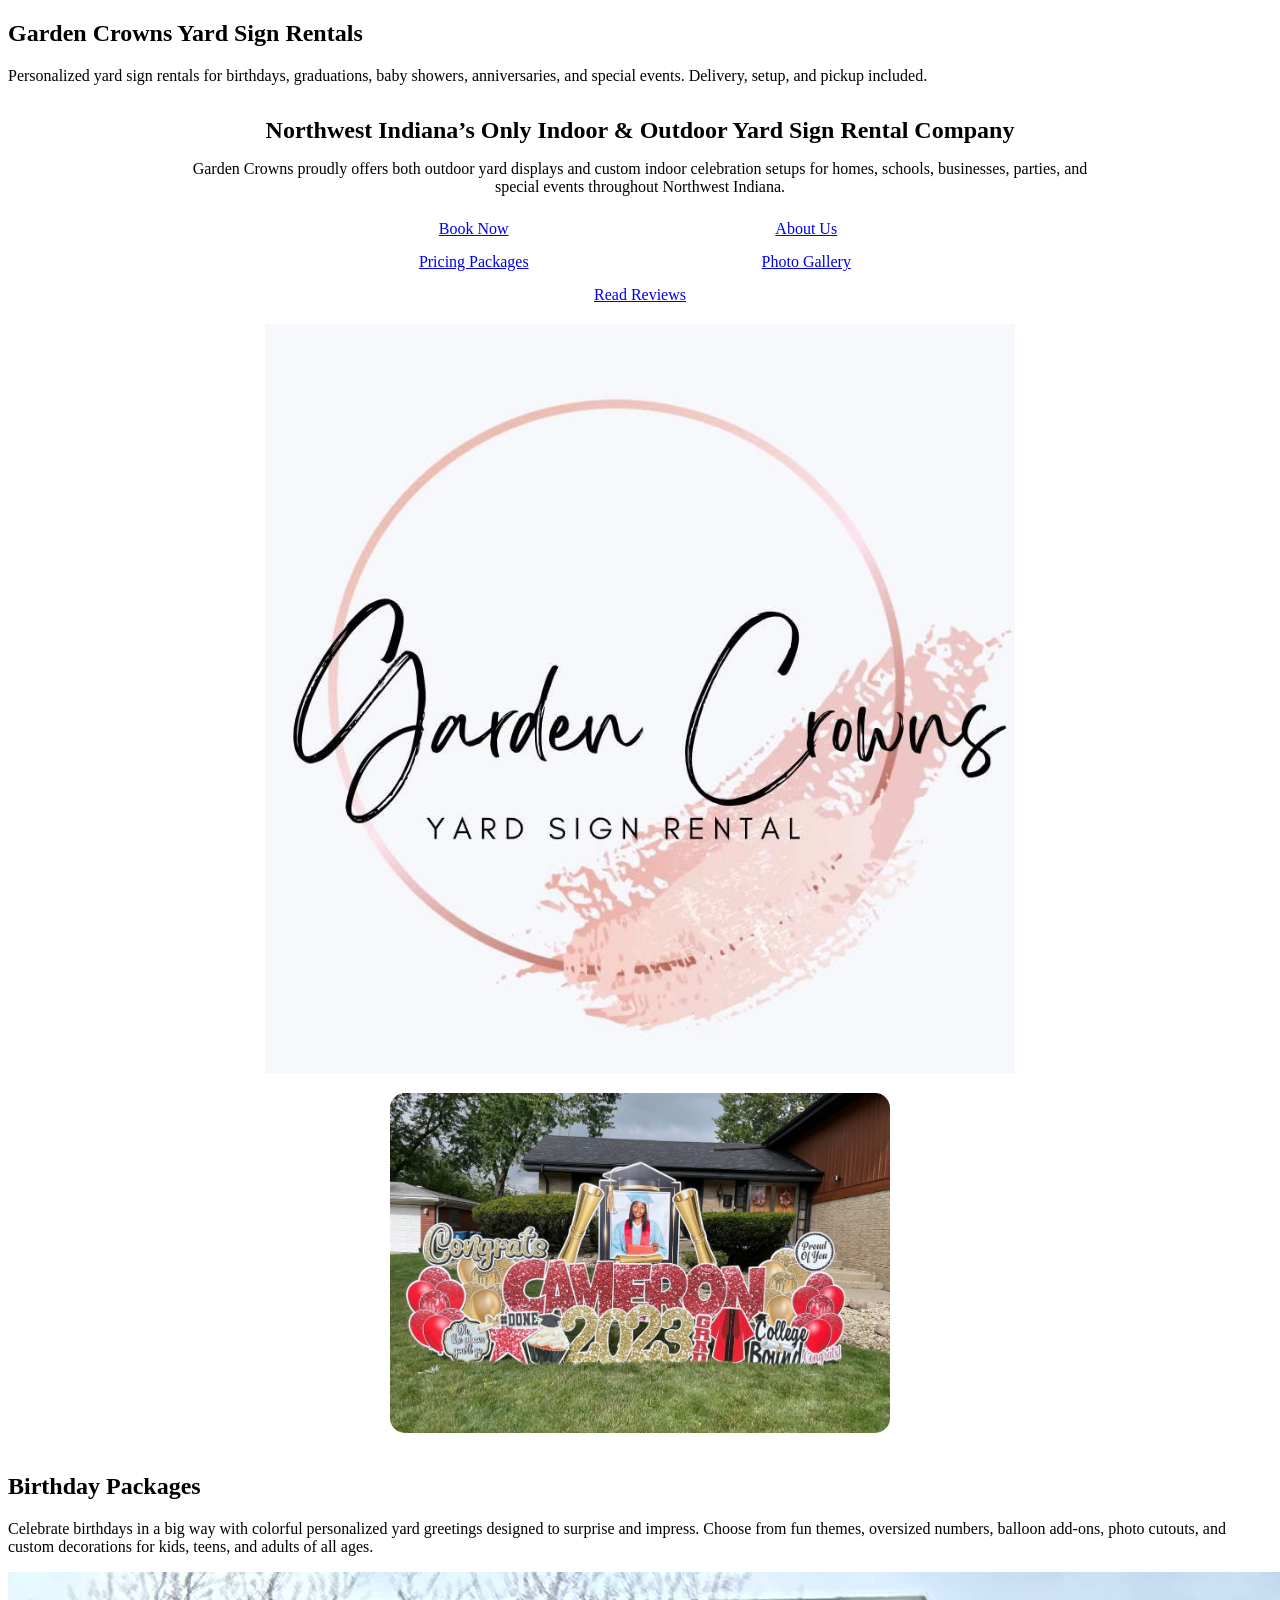
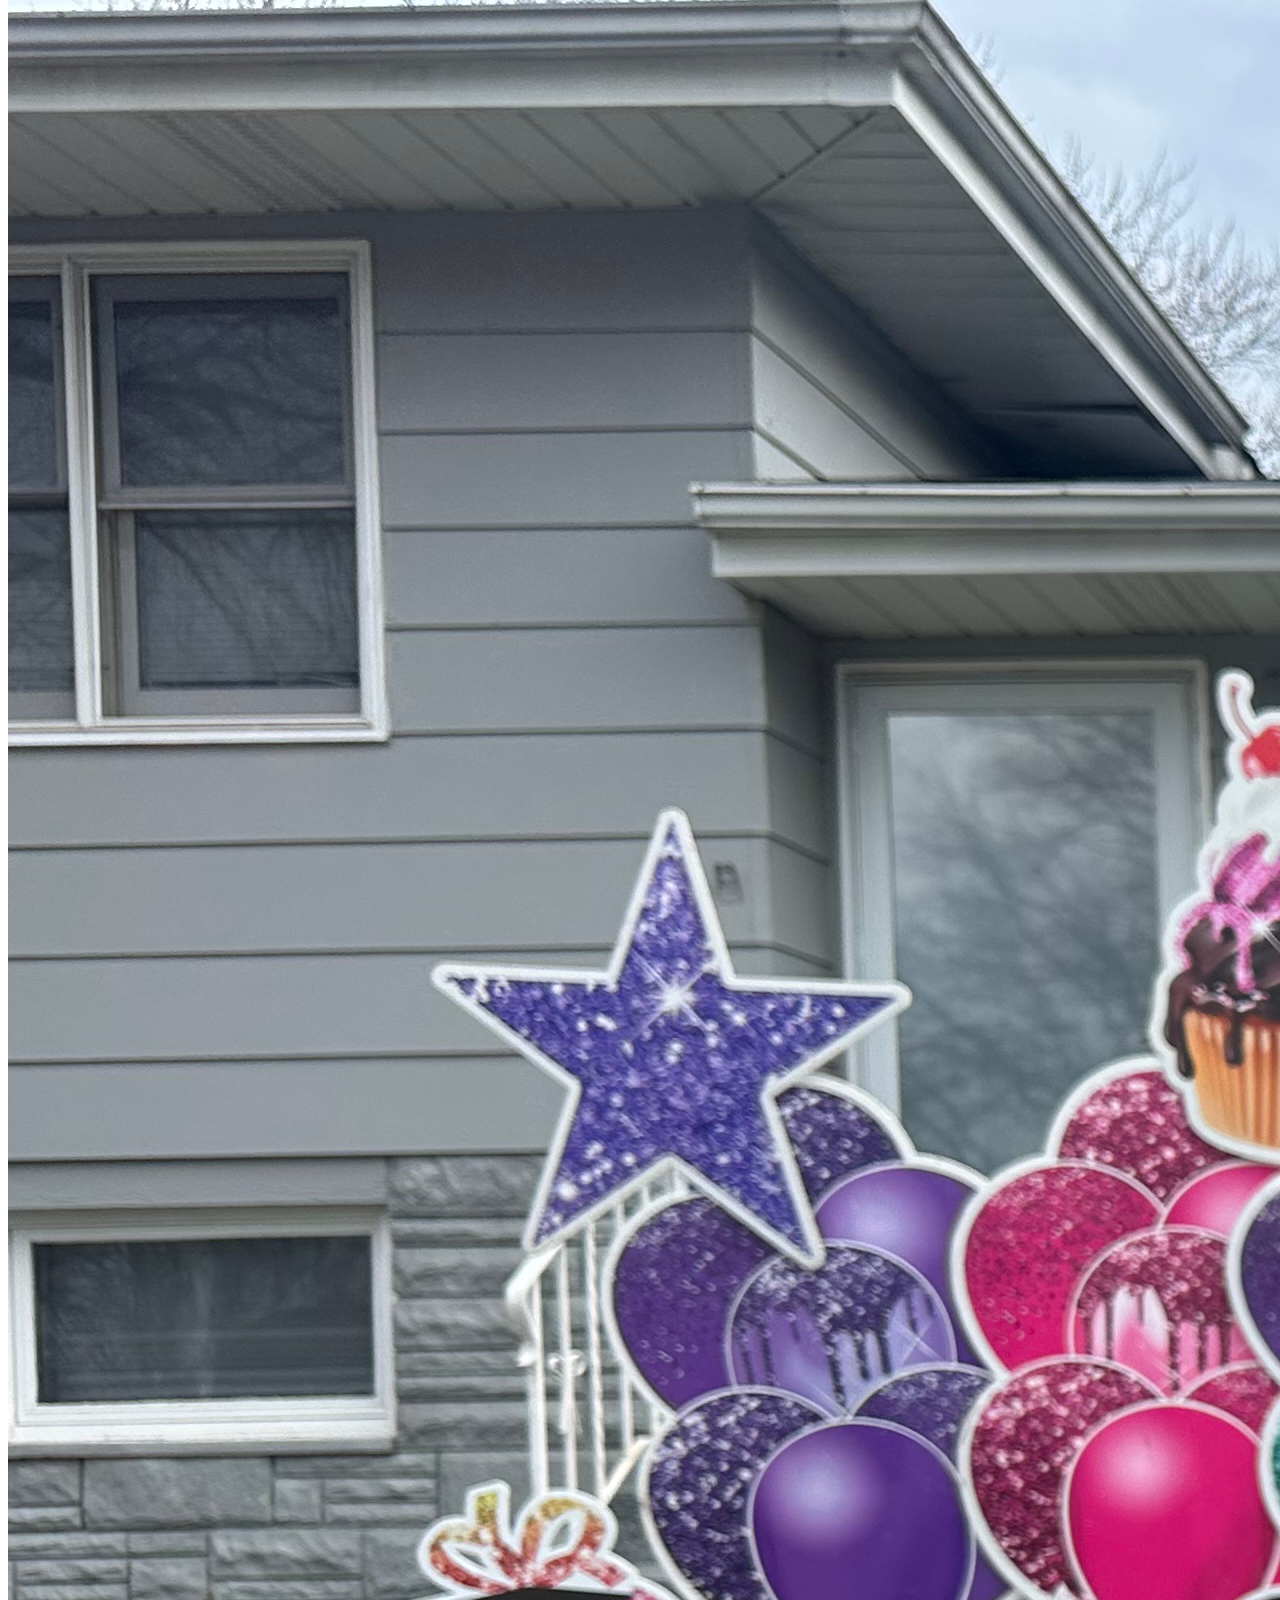
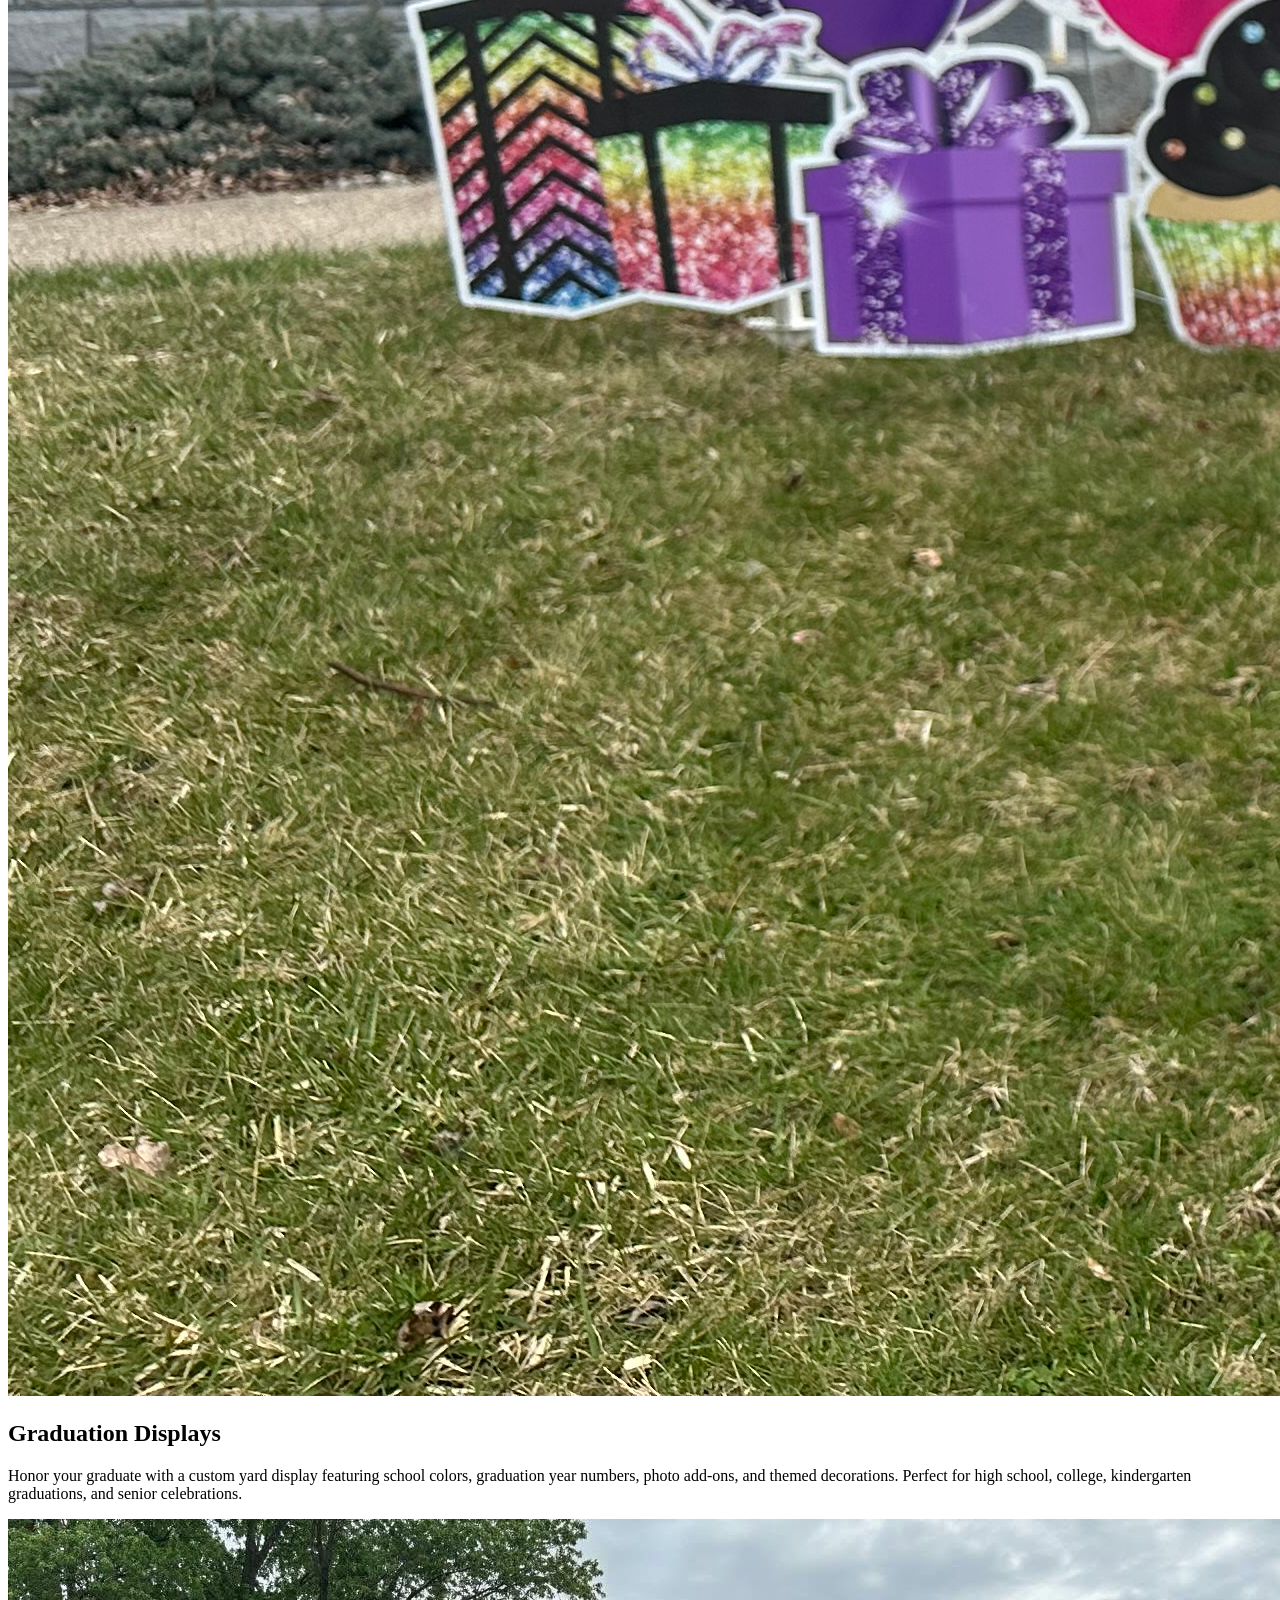
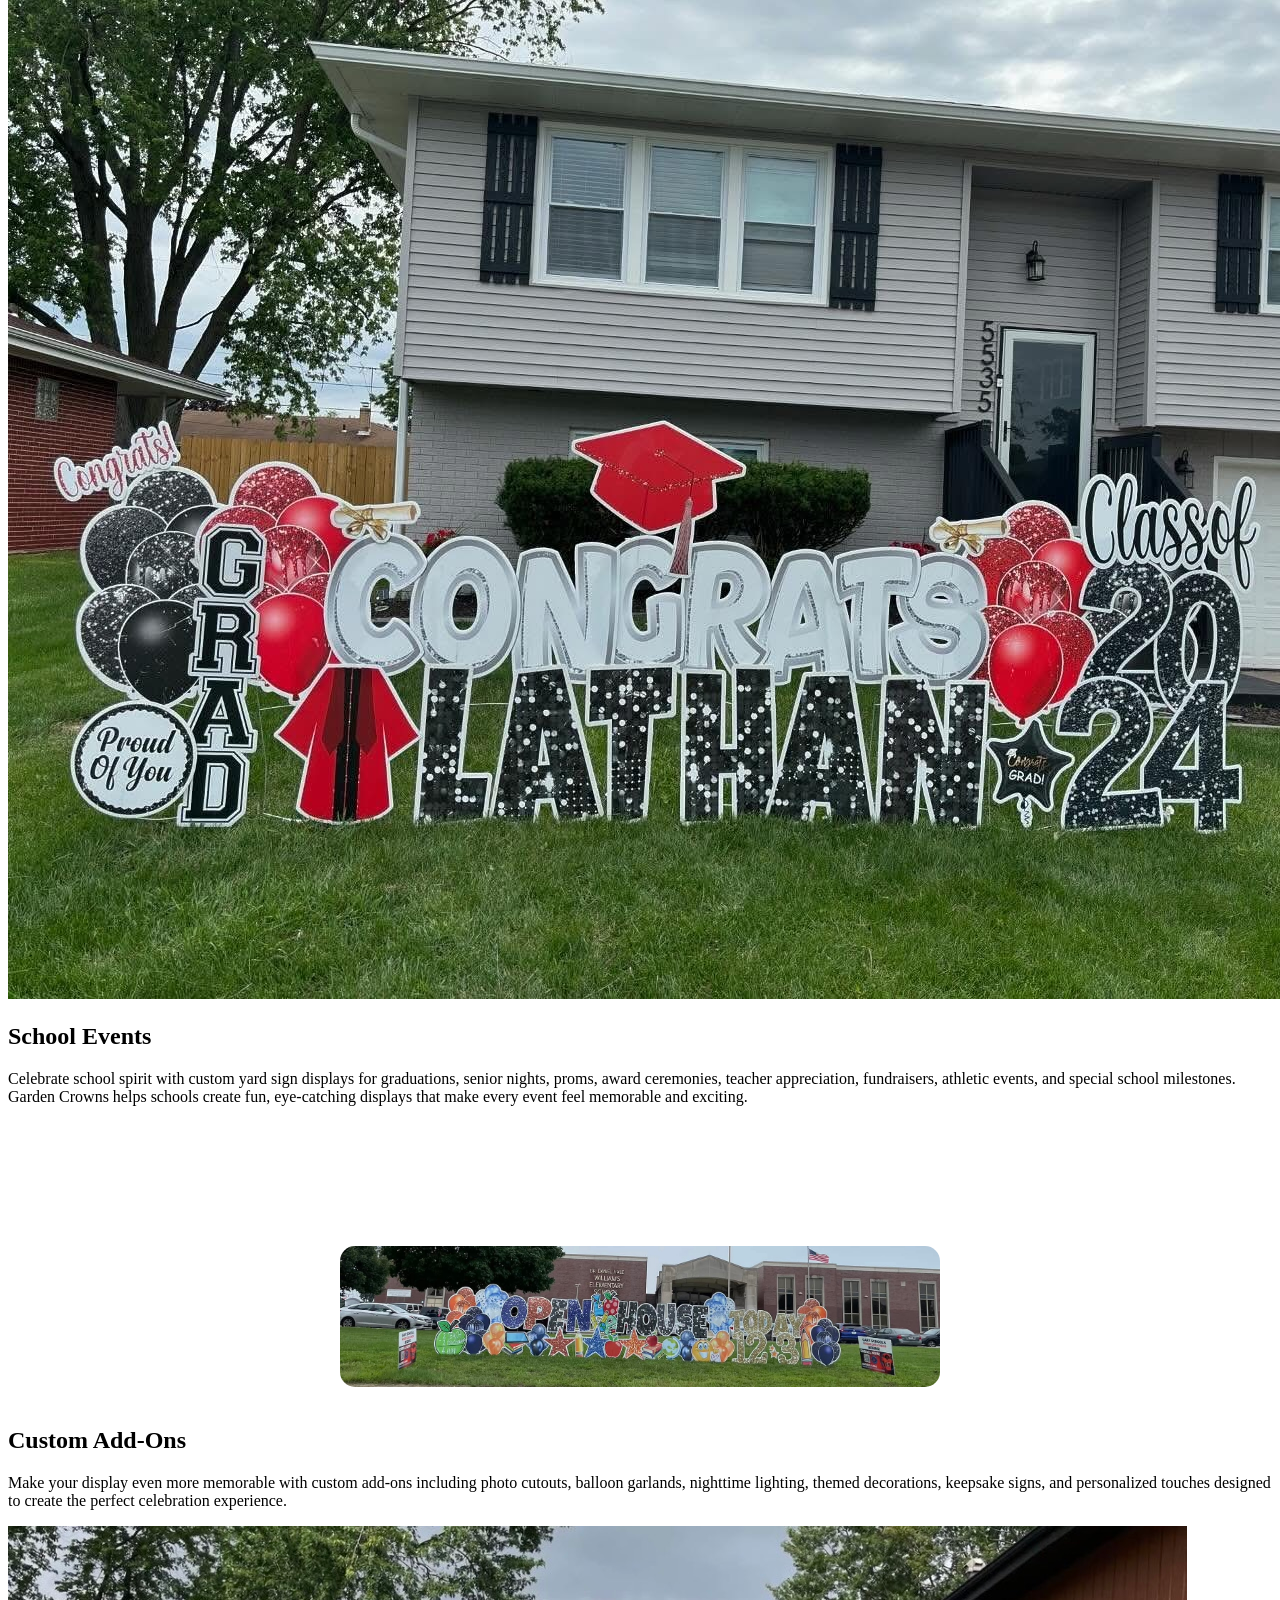
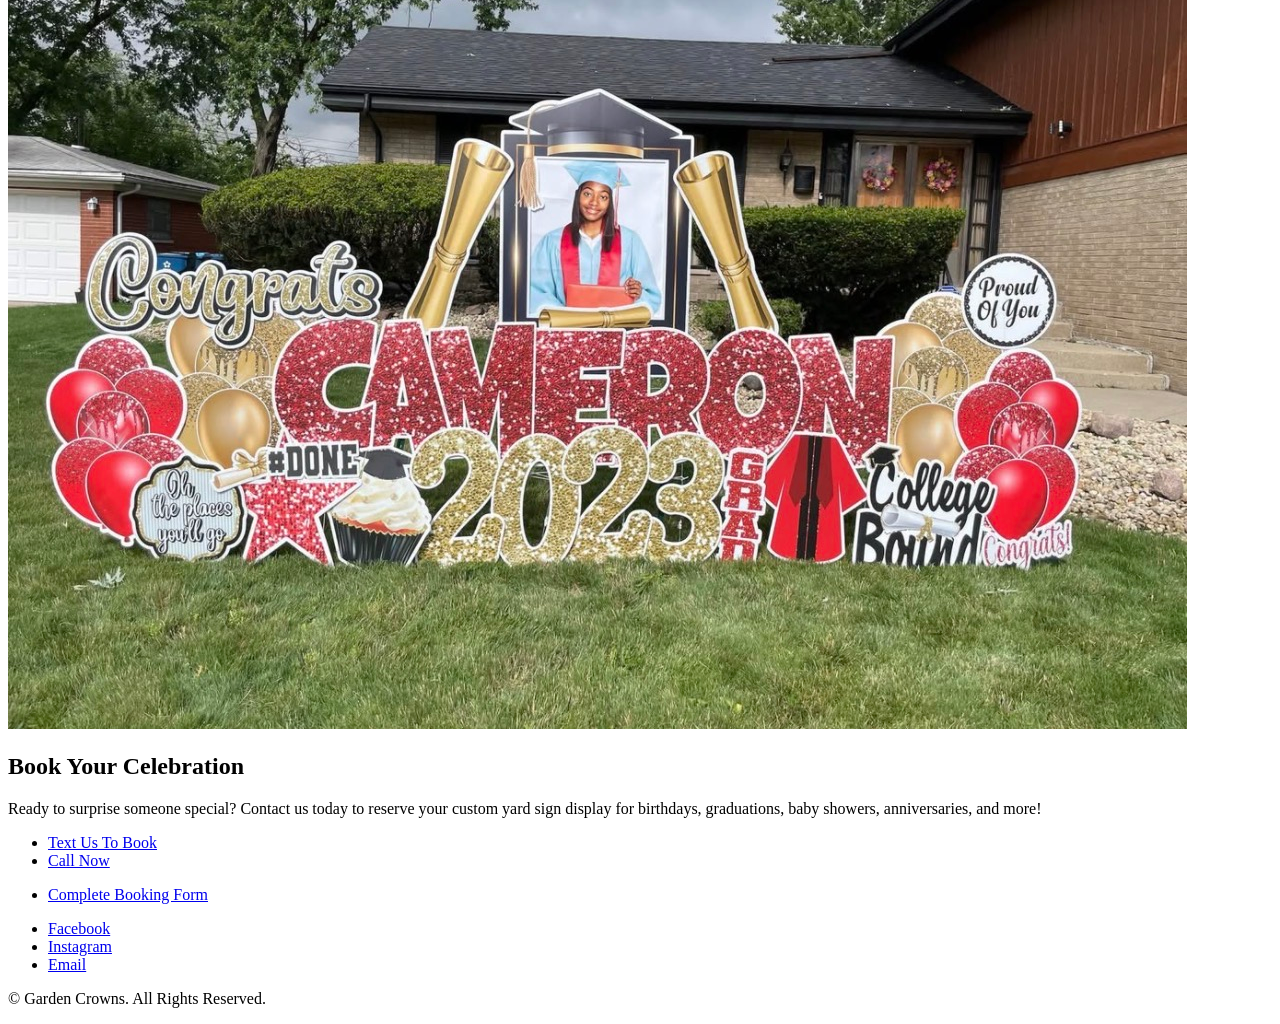
==== index.html @ 9de80ae3 "Update index.html" ====
<!DOCTYPE HTML>
<html>
<head>
	<title>Garden Crowns Yard Sign Rentals</title>
	<meta charset="utf-8" />
	<meta name="viewport" content="width=device-width, initial-scale=1, user-scalable=no" />
	<link rel="stylesheet" href="assets/main.css" />
	<noscript><link rel="stylesheet" href="assets/noscript.css" /></noscript>
</head>

<body class="is-preload">

	<div id="wrapper" class="divided">

		<section class="banner style1 orient-left content-align-left image-position-right fullscreen onload-image-fade-in onload-content-fade-right">

	<div class="content">

		<h1>Garden Crowns Yard Sign Rentals</h1>

		<p class="major">
			Personalized yard sign rentals for birthdays, graduations, baby showers, anniversaries, and special events. Delivery, setup, and pickup included.
		</p>

		<div style="text-align:center; margin-top:2rem;">

	<h2 style="font-weight:bold; margin-bottom:1rem;">
		Northwest Indiana’s Only Indoor & Outdoor Yard Sign Rental Company
	</h2>

	<p style="max-width:900px; margin:0 auto 1.5rem auto;">
		Garden Crowns proudly offers both outdoor yard displays and custom indoor celebration setups for homes, schools, businesses, parties, and special events throughout Northwest Indiana.
	</p>

	<div style="
		display:grid;
		grid-template-columns: repeat(2, 1fr);
		gap:15px;
		max-width:650px;
		margin:0 auto;
	">

		<a href="https://docs.google.com/forms/d/e/1FAIpQLSezw80IvniEIULXENRdjgo9NAf1fpc_fAOkz6au6Gznqow1RA/viewform?usp=header"
		class="button big wide"
		target="_blank">
			Book Now
		</a>

		<a href="aboutus.html" class="button big wide">
			About Us
		</a>

		<a href="pricing.html" class="button big wide">
			Pricing Packages
		</a>

		<a href="gallery.html" class="button big wide">
			Photo Gallery
		</a>

	</div>

	<div style="margin-top:15px;">

		<a href="reviews.html" class="button big wide">
			Read Reviews
		</a>

	</div>

</div>

</div>
<div class="image"
style="
	display:flex;
	flex-direction:column;
	align-items:center;
	justify-content:center;
	gap:20px;
	padding:20px;
	background:white;
">

	<img src="gc-logo.jpeg"
	alt="Garden Crowns Logo"
	style="
		width: 100%;
		max-width: 750px;
		height: auto;
		object-fit: contain;
		display: block;
	" />

	<img src="top.jpeg"
	alt="Garden Crowns Celebration Display"
	style="
		width: 85%;
		max-width: 500px;
		height: auto;
		object-fit: contain;
		border-radius: 15px;
		display: block;
	" />

</div>

</section>
		<section class="spotlight style1 orient-right content-align-left image-position-center onscroll-image-fade-in" id="first">
			<div class="content">
				<h2>Birthday Packages</h2>
				<p>Celebrate birthdays in a big way with colorful personalized yard greetings designed to surprise and impress. Choose from fun themes, oversized numbers, balloon add-ons, photo cutouts, and custom decorations for kids, teens, and adults of all ages.</p>
			</div>
			<div class="image">
				<img src="birthday-sign.jpeg" alt="Birthday yard sign display" />
			</div>
		</section>

		<section class="spotlight style1 orient-left content-align-left image-position-center onscroll-image-fade-in">
			<div class="content">
				<h2>Graduation Displays</h2>
				<p>Honor your graduate with a custom yard display featuring school colors, graduation year numbers, photo add-ons, and themed decorations. Perfect for high school, college, kindergarten graduations, and senior celebrations.</p>
			</div>
			<div class="image">
				<img src="grad-sign.jpeg" alt="Graduation yard sign display" />
			</div>
		</section>

	<section class="spotlight style1 orient-right content-align-left image-position-center onscroll-image-fade-in">

	<div class="content">

		<h2>School Events</h2>

		<p>
			Celebrate school spirit with custom yard sign displays for graduations, senior nights, proms, award ceremonies, teacher appreciation, fundraisers, athletic events, and special school milestones. Garden Crowns helps schools create fun, eye-catching displays that make every event feel memorable and exciting.
		</p>

	</div>

	<div class="image" style="display:flex; align-items:center; justify-content:center; background:white; padding:20px; margin-top:120px;">
		<img src="openhouse.jpeg"
		alt="School event yard sign display"
		style="
			width: 90%;
			max-width: 600px;
			height: auto;
			object-fit: contain;
			display: block;
			border-radius: 15px;
		" />

	</div>

</section>

		<section class="wrapper style1 align-center">
	<div class="inner">
		<h2>Custom Add-Ons</h2>

		<p>
			Make your display even more memorable with custom add-ons including photo cutouts, balloon garlands, nighttime lighting, themed decorations, keepsake signs, and personalized touches designed to create the perfect celebration experience.
		</p>

		<div class="image fit">
			<img src="top.jpeg" alt="Custom yard sign add-ons" />
		</div>

	</div>
</section>

		<section class="wrapper style1 align-center">
			<div class="inner medium">
				<h2>Book Your Celebration</h2>
				<p>Ready to surprise someone special? Contact us today to reserve your custom yard sign display for birthdays, graduations, baby showers, anniversaries, and more!</p>

				<ul class="actions special">
					<li><a href="sms:12197960573?body=Hi! I want to book a yard sign rental." class="button primary">Text Us To Book</a></li>
					<li><a href="tel:12197960573" class="button">Call Now</a></li>
				</ul>

				<ul class="actions special">
	<li>
		<a href="https://docs.google.com/forms/d/e/1FAIpQLSezw80IvniEIULXENRdjgo9NAf1fpc_fAOkz6au6Gznqow1RA/viewform?usp=header" class="button primary" target="_blank">
			Complete Booking Form
		</a>
	</li>
</ul>
			</div>
		</section>

		<footer class="wrapper style1 align-center">
			<div class="inner">
				<ul class="icons">
					<li>
						<a href="https://www.facebook.com/share/18sqr2QQ8o/?mibextid=wwXIfr" class="icon brands style2 fa-facebook-f" target="_blank">
							<span class="label">Facebook</span>
						</a>
					</li>

					<li>
						<a href="https://instagram.com/YOURPAGE" class="icon brands style2 fa-instagram" target="_blank">
							<span class="label">Instagram</span>
						</a>
					</li>

					<li>
						<a href="mailto:gardencrownsnwi@gmail.com" class="icon style2 fa-envelope">
							<span class="label">Email</span>
						</a>
					</li>
				</ul>

				<p>&copy; Garden Crowns. All Rights Reserved.</p>
			</div>
		</footer>

	</div>

	<script src="assets/jquery.min.js"></script>
	<script src="assets/jquery.scrollex.min.js"></script>
	<script src="assets/jquery.scrolly.min.js"></script>
	<script src="assets/browser.min.js"></script>
	<script src="assets/breakpoints.min.js"></script>
	<script src="assets/main.js"></script>

</body>
</html>
---- assets/main.css ----
@import url(fontawesome-all.min.css);
@import url("https://fonts.googleapis.com/css?family=Source+Sans+Pro:300,300i,400,400i");

/*
	Story by HTML5 UP
	html5up.net | @ajlkn
	Free for personal and commercial use under the CCA 3.0 license (html5up.net/license)
*/

html, body, div, span, applet, object,
iframe, h1, h2, h3, h4, h5, h6, p, blockquote,
pre, a, abbr, acronym, address, big, cite,
code, del, dfn, em, img, ins, kbd, q, s, samp,
small, strike, strong, sub, sup, tt, var, b,
u, i, center, dl, dt, dd, ol, ul, li, fieldset,
form, label, legend, table, caption, tbody,
tfoot, thead, tr, th, td, article, aside,
canvas, details, embed, figure, figcaption,
footer, header, hgroup, menu, nav, output, ruby,
section, summary, time, mark, audio, video {
	margin: 0;
	padding: 0;
	border: 0;
	font-size: 100%;
	font: inherit;
	vertical-align: baseline;}

article, aside, details, figcaption, figure,
footer, header, hgroup, menu, nav, section {
	display: block;}

body {
	line-height: 1;
}

ol, ul {
	list-style: none;
}

blockquote, q {
	quotes: none;
}

	blockquote:before, blockquote:after, q:before, q:after {
		content: '';
		content: none;
	}

table {
	border-collapse: collapse;
	border-spacing: 0;
}

body {
	-webkit-text-size-adjust: none;
}

mark {
	background-color: transparent;
	color: inherit;
}

input::-moz-focus-inner {
	border: 0;
	padding: 0;
}

input, select, textarea {
	-moz-appearance: none;
	-webkit-appearance: none;
	-ms-appearance: none;
	appearance: none;
}

/* Basic */

	@-ms-viewport {
		width: device-width;
	}

	body {
		-ms-overflow-style: scrollbar;
	}

	@media screen and (max-width: 480px) {

		html, body {
			min-width: 320px;
		}

	}

	html {
		box-sizing: border-box;
	}

	*, *:before, *:after {
		box-sizing: inherit;
	}

	body {
		background: #ffffff;
	}

		body.is-preload *, body.is-preload *:before, body.is-preload *:after {
			-moz-animation: none !important;
			-webkit-animation: none !important;
			-ms-animation: none !important;
			animation: none !important;
			-moz-transition: none !important;
			-webkit-transition: none !important;
			-ms-transition: none !important;
			transition: none !important;
		}

/* Type */

	html {
		font-size: 18pt;
	}

		@media screen and (max-width: 1680px) {

			html {
				font-size: 14pt;
			}

		}

		@media screen and (max-width: 1280px) {

			html {
				font-size: 12pt;
			}

		}

		@media screen and (max-width: 736px) {

			html {
				font-size: 11pt;
			}

		}

		@media screen and (max-width: 360px) {

			html {
				font-size: 10pt;
			}

		}

	body {
		background-color: #ffffff;
		color: #000000;
	}

	body, input, select, textarea {
		font-family: "Source Sans Pro", Helvetica, sans-serif;
		font-size: 1rem;
		font-weight: 300;
		line-height: 1.65;
	}

	a {
		-moz-transition: color 0.2s ease-in-out;
		-webkit-transition: color 0.2s ease-in-out;
		-ms-transition: color 0.2s ease-in-out;
		transition: color 0.2s ease-in-out;
		text-decoration: underline;
	}

		a:hover {
			text-decoration: none;
		}

	strong, b {
		font-weight: 400;
	}

	em, i {
		font-style: italic;
	}

	p {
		margin: 0 0 2rem 0;
	}

		p.major {
			font-size: 1.25rem;
		}

	h1, h2, h3, h4, h5, h6 {
		font-weight: 300;
		line-height: 1.375;
		letter-spacing: -0.05em;
		margin: 0 0 1rem 0;
	}

		h1 a, h2 a, h3 a, h4 a, h5 a, h6 a {
			color: inherit;
			text-decoration: none;
		}

	h1 {
		font-size: 3.5rem;
		line-height: 1.2;
	}

	h2 {
		font-size: 2.25rem;
	}

	h3 {
		font-size: 1.5rem;
	}

	h4 {
		font-size: 1.1rem;
	}

	h5 {
		font-size: 0.9rem;
	}

	h6 {
		font-size: 0.7rem;
	}

	sub {
		font-size: 0.8rem;
		position: relative;
		top: 0.5rem;
	}

	sup {
		font-size: 0.8rem;
		position: relative;
		top: -0.5rem;
	}

	blockquote {
		border-left: solid 4px;
		font-style: italic;
		margin: 0 0 2rem 0;
		padding: 0.5rem 0 0.5rem 2rem;
	}

	code {
		border-radius: 4px;
		font-family: "Courier New", monospace;
		font-size: 0.9em;
		margin: 0 0.25rem;
		padding: 0.25rem 0.325rem;
	}

	pre {
		-webkit-overflow-scrolling: touch;
		font-family: "Courier New", monospace;
		font-size: 0.9em;
		margin: 0 0 2rem 0;
	}

		pre code {
			display: block;
			line-height: 1.5;
			padding: 0.75rem 1rem;
			overflow-x: auto;
		}

	hr {
		border: 0;
		border-bottom: solid 1px;
		margin: 2.5rem 0;
	}

		hr.major {
			margin: 3.5rem 0;
		}

	.align-left {
		text-align: left;
	}

	.align-center {
		text-align: center;
	}

	.align-right {
		text-align: right;
	}

	@media screen and (max-width: 736px) {

		p.major {
			font-size: 1.1rem;
		}

		h1 {
			font-size: 2.5rem;
		}

		h2 {
			font-size: 2rem;
		}

		h3 {
			font-size: 1.25rem;
		}

		h4 {
			font-size: 1rem;
		}

	}

	input, select, textarea {
		color: #000000;
	}

	a {
		color: #000000;
	}

		a:hover {
			color: #47D3E5;
		}

	strong, b {
		color: #000000;
	}

	h1, h2, h3, h4, h5, h6 {
		color: #000000;
	}

	blockquote {
		border-left-color: rgba(0, 0, 0, 0.2);
	}

	code {
		background: rgba(0, 0, 0, 0.05);
		border-color: rgba(0, 0, 0, 0.2);
	}

	hr {
		border-bottom-color: rgba(0, 0, 0, 0.2);
	}

/* Row */

	.row {
		display: flex;
		flex-wrap: wrap;
		box-sizing: border-box;
		align-items: stretch;
	}

		.row > * {
			box-sizing: border-box;
		}

		.row.gtr-uniform > * > :last-child {
			margin-bottom: 0;
		}

		.row.aln-left {
			justify-content: flex-start;
		}

		.row.aln-center {
			justify-content: center;
		}

		.row.aln-right {
			justify-content: flex-end;
		}

		.row.aln-top {
			align-items: flex-start;
		}

		.row.aln-middle {
			align-items: center;
		}

		.row.aln-bottom {
			align-items: flex-end;
		}

		.row > .imp {
			order: -1;
		}

		.row > .col-1 {
			width: 8.33333%;
		}

		.row > .off-1 {
			margin-left: 8.33333%;
		}

		.row > .col-2 {
			width: 16.66667%;
		}

		.row > .off-2 {
			margin-left: 16.66667%;
		}

		.row > .col-3 {
			width: 25%;
		}

		.row > .off-3 {
			margin-left: 25%;
		}

		.row > .col-4 {
			width: 33.33333%;
		}

		.row > .off-4 {
			margin-left: 33.33333%;
		}

		.row > .col-5 {
			width: 41.66667%;
		}

		.row > .off-5 {
			margin-left: 41.66667%;
		}

		.row > .col-6 {
			width: 50%;
		}

		.row > .off-6 {
			margin-left: 50%;
		}

		.row > .col-7 {
			width: 58.33333%;
		}

		.row > .off-7 {
			margin-left: 58.33333%;
		}

		.row > .col-8 {
			width: 66.66667%;
		}

		.row > .off-8 {
			margin-left: 66.66667%;
		}

		.row > .col-9 {
			width: 75%;
		}

		.row > .off-9 {
			margin-left: 75%;
		}

		.row > .col-10 {
			width: 83.33333%;
		}

		.row > .off-10 {
			margin-left: 83.33333%;
		}

		.row > .col-11 {
			width: 91.66667%;
		}

		.row > .off-11 {
			margin-left: 91.66667%;
		}

		.row > .col-12 {
			width: 100%;
		}

		.row > .off-12 {
			margin-left: 100%;
		}

		.row.gtr-0 {
			margin-top: 0;
			margin-left: 0rem;
		}

			.row.gtr-0 > * {
				padding: 0 0 0 0rem;
			}

			.row.gtr-0.gtr-uniform {
				margin-top: 0rem;
			}

				.row.gtr-0.gtr-uniform > * {
					padding-top: 0rem;
				}

		.row.gtr-25 {
			margin-top: 0;
			margin-left: -0.5rem;
		}

			.row.gtr-25 > * {
				padding: 0 0 0 0.5rem;
			}

			.row.gtr-25.gtr-uniform {
				margin-top: -0.5rem;
			}

				.row.gtr-25.gtr-uniform > * {
					padding-top: 0.5rem;
				}

		.row.gtr-50 {
			margin-top: 0;
			margin-left: -1rem;
		}

			.row.gtr-50 > * {
				padding: 0 0 0 1rem;
			}

			.row.gtr-50.gtr-uniform {
				margin-top: -1rem;
			}

				.row.gtr-50.gtr-uniform > * {
					padding-top: 1rem;
				}

		.row {
			margin-top: 0;
			margin-left: -2rem;
		}

			.row > * {
				padding: 0 0 0 2rem;
			}

			.row.gtr-uniform {
				margin-top: -2rem;
			}

				.row.gtr-uniform > * {
					padding-top: 2rem;
				}

		.row.gtr-150 {
			margin-top: 0;
			margin-left: -3rem;
		}

			.row.gtr-150 > * {
				padding: 0 0 0 3rem;
			}

			.row.gtr-150.gtr-uniform {
				margin-top: -3rem;
			}

				.row.gtr-150.gtr-uniform > * {
					padding-top: 3rem;
				}

		.row.gtr-200 {
			margin-top: 0;
			margin-left: -4rem;
		}

			.row.gtr-200 > * {
				padding: 0 0 0 4rem;
			}

			.row.gtr-200.gtr-uniform {
				margin-top: -4rem;
			}

				.row.gtr-200.gtr-uniform > * {
					padding-top: 4rem;
				}

		@media screen and (max-width: 1680px) {

			.row {
				display: flex;
				flex-wrap: wrap;
				box-sizing: border-box;
				align-items: stretch;
			}

				.row > * {
					box-sizing: border-box;
				}

				.row.gtr-uniform > * > :last-child {
					margin-bottom: 0;
				}

				.row.aln-left {
					justify-content: flex-start;
				}

				.row.aln-center {
					justify-content: center;
				}

				.row.aln-right {
					justify-content: flex-end;
				}

				.row.aln-top {
					align-items: flex-start;
				}

				.row.aln-middle {
					align-items: center;
				}

				.row.aln-bottom {
					align-items: flex-end;
				}

				.row > .imp-xlarge {
					order: -1;
				}

				.row > .col-1-xlarge {
					width: 8.33333%;
				}

				.row > .off-1-xlarge {
					margin-left: 8.33333%;
				}

				.row > .col-2-xlarge {
					width: 16.66667%;
				}

				.row > .off-2-xlarge {
					margin-left: 16.66667%;
				}

				.row > .col-3-xlarge {
					width: 25%;
				}

				.row > .off-3-xlarge {
					margin-left: 25%;
				}

				.row > .col-4-xlarge {
					width: 33.33333%;
				}

				.row > .off-4-xlarge {
					margin-left: 33.33333%;
				}

				.row > .col-5-xlarge {
					width: 41.66667%;
				}

				.row > .off-5-xlarge {
					margin-left: 41.66667%;
				}

				.row > .col-6-xlarge {
					width: 50%;
				}

				.row > .off-6-xlarge {
					margin-left: 50%;
				}

				.row > .col-7-xlarge {
					width: 58.33333%;
				}

				.row > .off-7-xlarge {
					margin-left: 58.33333%;
				}

				.row > .col-8-xlarge {
					width: 66.66667%;
				}

				.row > .off-8-xlarge {
					margin-left: 66.66667%;
				}

				.row > .col-9-xlarge {
					width: 75%;
				}

				.row > .off-9-xlarge {
					margin-left: 75%;
				}

				.row > .col-10-xlarge {
					width: 83.33333%;
				}

				.row > .off-10-xlarge {
					margin-left: 83.33333%;
				}

				.row > .col-11-xlarge {
					width: 91.66667%;
				}

				.row > .off-11-xlarge {
					margin-left: 91.66667%;
				}

				.row > .col-12-xlarge {
					width: 100%;
				}

				.row > .off-12-xlarge {
					margin-left: 100%;
				}

				.row.gtr-0 {
					margin-top: 0;
					margin-left: 0rem;
				}

					.row.gtr-0 > * {
						padding: 0 0 0 0rem;
					}

					.row.gtr-0.gtr-uniform {
						margin-top: 0rem;
					}

						.row.gtr-0.gtr-uniform > * {
							padding-top: 0rem;
						}

				.row.gtr-25 {
					margin-top: 0;
					margin-left: -0.5rem;
				}

					.row.gtr-25 > * {
						padding: 0 0 0 0.5rem;
					}

					.row.gtr-25.gtr-uniform {
						margin-top: -0.5rem;
					}

						.row.gtr-25.gtr-uniform > * {
							padding-top: 0.5rem;
						}

				.row.gtr-50 {
					margin-top: 0;
					margin-left: -1rem;
				}

					.row.gtr-50 > * {
						padding: 0 0 0 1rem;
					}

					.row.gtr-50.gtr-uniform {
						margin-top: -1rem;
					}

						.row.gtr-50.gtr-uniform > * {
							padding-top: 1rem;
						}

				.row {
					margin-top: 0;
					margin-left: -2rem;
				}

					.row > * {
						padding: 0 0 0 2rem;
					}

					.row.gtr-uniform {
						margin-top: -2rem;
					}

						.row.gtr-uniform > * {
							padding-top: 2rem;
						}

				.row.gtr-150 {
					margin-top: 0;
					margin-left: -3rem;
				}

					.row.gtr-150 > * {
						padding: 0 0 0 3rem;
					}

					.row.gtr-150.gtr-uniform {
						margin-top: -3rem;
					}

						.row.gtr-150.gtr-uniform > * {
							padding-top: 3rem;
						}

				.row.gtr-200 {
					margin-top: 0;
					margin-left: -4rem;
				}

					.row.gtr-200 > * {
						padding: 0 0 0 4rem;
					}

					.row.gtr-200.gtr-uniform {
						margin-top: -4rem;
					}

						.row.gtr-200.gtr-uniform > * {
							padding-top: 4rem;
						}

		}

		@media screen and (max-width: 1280px) {

			.row {
				display: flex;
				flex-wrap: wrap;
				box-sizing: border-box;
				align-items: stretch;
			}

				.row > * {
					box-sizing: border-box;
				}

				.row.gtr-uniform > * > :last-child {
					margin-bottom: 0;
				}

				.row.aln-left {
					justify-content: flex-start;
				}

				.row.aln-center {
					justify-content: center;
				}

				.row.aln-right {
					justify-content: flex-end;
				}

				.row.aln-top {
					align-items: flex-start;
				}

				.row.aln-middle {
					align-items: center;
				}

				.row.aln-bottom {
					align-items: flex-end;
				}

				.row > .imp-large {
					order: -1;
				}

				.row > .col-1-large {
					width: 8.33333%;
				}

				.row > .off-1-large {
					margin-left: 8.33333%;
				}

				.row > .col-2-large {
					width: 16.66667%;
				}

				.row > .off-2-large {
					margin-left: 16.66667%;
				}

				.row > .col-3-large {
					width: 25%;
				}

				.row > .off-3-large {
					margin-left: 25%;
				}

				.row > .col-4-large {
					width: 33.33333%;
				}

				.row > .off-4-large {
					margin-left: 33.33333%;
				}

				.row > .col-5-large {
					width: 41.66667%;
				}

				.row > .off-5-large {
					margin-left: 41.66667%;
				}

				.row > .col-6-large {
					width: 50%;
				}

				.row > .off-6-large {
					margin-left: 50%;
				}

				.row > .col-7-large {
					width: 58.33333%;
				}

				.row > .off-7-large {
					margin-left: 58.33333%;
				}

				.row > .col-8-large {
					width: 66.66667%;
				}

				.row > .off-8-large {
					margin-left: 66.66667%;
				}

				.row > .col-9-large {
					width: 75%;
				}

				.row > .off-9-large {
					margin-left: 75%;
				}

				.row > .col-10-large {
					width: 83.33333%;
				}

				.row > .off-10-large {
					margin-left: 83.33333%;
				}

				.row > .col-11-large {
					width: 91.66667%;
				}

				.row > .off-11-large {
					margin-left: 91.66667%;
				}

				.row > .col-12-large {
					width: 100%;
				}

				.row > .off-12-large {
					margin-left: 100%;
				}

				.row.gtr-0 {
					margin-top: 0;
					margin-left: 0rem;
				}

					.row.gtr-0 > * {
						padding: 0 0 0 0rem;
					}

					.row.gtr-0.gtr-uniform {
						margin-top: 0rem;
					}

						.row.gtr-0.gtr-uniform > * {
							padding-top: 0rem;
						}

				.row.gtr-25 {
					margin-top: 0;
					margin-left: -0.5rem;
				}

					.row.gtr-25 > * {
						padding: 0 0 0 0.5rem;
					}

					.row.gtr-25.gtr-uniform {
						margin-top: -0.5rem;
					}

						.row.gtr-25.gtr-uniform > * {
							padding-top: 0.5rem;
						}

				.row.gtr-50 {
					margin-top: 0;
					margin-left: -1rem;
				}

					.row.gtr-50 > * {
						padding: 0 0 0 1rem;
					}

					.row.gtr-50.gtr-uniform {
						margin-top: -1rem;
					}

						.row.gtr-50.gtr-uniform > * {
							padding-top: 1rem;
						}

				.row {
					margin-top: 0;
					margin-left: -2rem;
				}

					.row > * {
						padding: 0 0 0 2rem;
					}

					.row.gtr-uniform {
						margin-top: -2rem;
					}

						.row.gtr-uniform > * {
							padding-top: 2rem;
						}

				.row.gtr-150 {
					margin-top: 0;
					margin-left: -3rem;
				}

					.row.gtr-150 > * {
						padding: 0 0 0 3rem;
					}

					.row.gtr-150.gtr-uniform {
						margin-top: -3rem;
					}

						.row.gtr-150.gtr-uniform > * {
							padding-top: 3rem;
						}

				.row.gtr-200 {
					margin-top: 0;
					margin-left: -4rem;
				}

					.row.gtr-200 > * {
						padding: 0 0 0 4rem;
					}

					.row.gtr-200.gtr-uniform {
						margin-top: -4rem;
					}

						.row.gtr-200.gtr-uniform > * {
							padding-top: 4rem;
						}

		}

		@media screen and (max-width: 980px) {

			.row {
				display: flex;
				flex-wrap: wrap;
				box-sizing: border-box;
				align-items: stretch;
			}

				.row > * {
					box-sizing: border-box;
				}

				.row.gtr-uniform > * > :last-child {
					margin-bottom: 0;
				}

				.row.aln-left {
					justify-content: flex-start;
				}

				.row.aln-center {
					justify-content: center;
				}

				.row.aln-right {
					justify-content: flex-end;
				}

				.row.aln-top {
					align-items: flex-start;
				}

				.row.aln-middle {
					align-items: center;
				}

				.row.aln-bottom {
					align-items: flex-end;
				}

				.row > .imp-medium {
					order: -1;
				}

				.row > .col-1-medium {
					width: 8.33333%;
				}

				.row > .off-1-medium {
					margin-left: 8.33333%;
				}

				.row > .col-2-medium {
					width: 16.66667%;
				}

				.row > .off-2-medium {
					margin-left: 16.66667%;
				}

				.row > .col-3-medium {
					width: 25%;
				}

				.row > .off-3-medium {
					margin-left: 25%;
				}

				.row > .col-4-medium {
					width: 33.33333%;
				}

				.row > .off-4-medium {
					margin-left: 33.33333%;
				}

				.row > .col-5-medium {
					width: 41.66667%;
				}

				.row > .off-5-medium {
					margin-left: 41.66667%;
				}

				.row > .col-6-medium {
					width: 50%;
				}

				.row > .off-6-medium {
					margin-left: 50%;
				}

				.row > .col-7-medium {
					width: 58.33333%;
				}

				.row > .off-7-medium {
					margin-left: 58.33333%;
				}

				.row > .col-8-medium {
					width: 66.66667%;
				}

				.row > .off-8-medium {
					margin-left: 66.66667%;
				}

				.row > .col-9-medium {
					width: 75%;
				}

				.row > .off-9-medium {
					margin-left: 75%;
				}

				.row > .col-10-medium {
					width: 83.33333%;
				}

				.row > .off-10-medium {
					margin-left: 83.33333%;
				}

				.row > .col-11-medium {
					width: 91.66667%;
				}

				.row > .off-11-medium {
					margin-left: 91.66667%;
				}

				.row > .col-12-medium {
					width: 100%;
				}

				.row > .off-12-medium {
					margin-left: 100%;
				}

				.row.gtr-0 {
					margin-top: 0;
					margin-left: 0rem;
				}

					.row.gtr-0 > * {
						padding: 0 0 0 0rem;
					}

					.row.gtr-0.gtr-uniform {
						margin-top: 0rem;
					}

						.row.gtr-0.gtr-uniform > * {
							padding-top: 0rem;
						}

				.row.gtr-25 {
					margin-top: 0;
					margin-left: -0.5rem;
				}

					.row.gtr-25 > * {
						padding: 0 0 0 0.5rem;
					}

					.row.gtr-25.gtr-uniform {
						margin-top: -0.5rem;
					}

						.row.gtr-25.gtr-uniform > * {
							padding-top: 0.5rem;
						}

				.row.gtr-50 {
					margin-top: 0;
					margin-left: -1rem;
				}

					.row.gtr-50 > * {
						padding: 0 0 0 1rem;
					}

					.row.gtr-50.gtr-uniform {
						margin-top: -1rem;
					}

						.row.gtr-50.gtr-uniform > * {
							padding-top: 1rem;
						}

				.row {
					margin-top: 0;
					margin-left: -2rem;
				}

					.row > * {
						padding: 0 0 0 2rem;
					}

					.row.gtr-uniform {
						margin-top: -2rem;
					}

						.row.gtr-uniform > * {
							padding-top: 2rem;
						}

				.row.gtr-150 {
					margin-top: 0;
					margin-left: -3rem;
				}

					.row.gtr-150 > * {
						padding: 0 0 0 3rem;
					}

					.row.gtr-150.gtr-uniform {
						margin-top: -3rem;
					}

						.row.gtr-150.gtr-uniform > * {
							padding-top: 3rem;
						}

				.row.gtr-200 {
					margin-top: 0;
					margin-left: -4rem;
				}

					.row.gtr-200 > * {
						padding: 0 0 0 4rem;
					}

					.row.gtr-200.gtr-uniform {
						margin-top: -4rem;
					}

						.row.gtr-200.gtr-uniform > * {
							padding-top: 4rem;
						}

		}

		@media screen and (max-width: 736px) {

			.row {
				display: flex;
				flex-wrap: wrap;
				box-sizing: border-box;
				align-items: stretch;
			}

				.row > * {
					box-sizing: border-box;
				}

				.row.gtr-uniform > * > :last-child {
					margin-bottom: 0;
				}

				.row.aln-left {
					justify-content: flex-start;
				}

				.row.aln-center {
					justify-content: center;
				}

				.row.aln-right {
					justify-content: flex-end;
				}

				.row.aln-top {
					align-items: flex-start;
				}

				.row.aln-middle {
					align-items: center;
				}

				.row.aln-bottom {
					align-items: flex-end;
				}

				.row > .imp-small {
					order: -1;
				}

				.row > .col-1-small {
					width: 8.33333%;
				}

				.row > .off-1-small {
					margin-left: 8.33333%;
				}

				.row > .col-2-small {
					width: 16.66667%;
				}

				.row > .off-2-small {
					margin-left: 16.66667%;
				}

				.row > .col-3-small {
					width: 25%;
				}

				.row > .off-3-small {
					margin-left: 25%;
				}

				.row > .col-4-small {
					width: 33.33333%;
				}

				.row > .off-4-small {
					margin-left: 33.33333%;
				}

				.row > .col-5-small {
					width: 41.66667%;
				}

				.row > .off-5-small {
					margin-left: 41.66667%;
				}

				.row > .col-6-small {
					width: 50%;
				}

				.row > .off-6-small {
					margin-left: 50%;
				}

				.row > .col-7-small {
					width: 58.33333%;
				}

				.row > .off-7-small {
					margin-left: 58.33333%;
				}

				.row > .col-8-small {
					width: 66.66667%;
				}

				.row > .off-8-small {
					margin-left: 66.66667%;
				}

				.row > .col-9-small {
					width: 75%;
				}

				.row > .off-9-small {
					margin-left: 75%;
				}

				.row > .col-10-small {
					width: 83.33333%;
				}

				.row > .off-10-small {
					margin-left: 83.33333%;
				}

				.row > .col-11-small {
					width: 91.66667%;
				}

				.row > .off-11-small {
					margin-left: 91.66667%;
				}

				.row > .col-12-small {
					width: 100%;
				}

				.row > .off-12-small {
					margin-left: 100%;
				}

				.row.gtr-0 {
					margin-top: 0;
					margin-left: 0rem;
				}

					.row.gtr-0 > * {
						padding: 0 0 0 0rem;
					}

					.row.gtr-0.gtr-uniform {
						margin-top: 0rem;
					}

						.row.gtr-0.gtr-uniform > * {
							padding-top: 0rem;
						}

				.row.gtr-25 {
					margin-top: 0;
					margin-left: -0.5rem;
				}

					.row.gtr-25 > * {
						padding: 0 0 0 0.5rem;
					}

					.row.gtr-25.gtr-uniform {
						margin-top: -0.5rem;
					}

						.row.gtr-25.gtr-uniform > * {
							padding-top: 0.5rem;
						}

				.row.gtr-50 {
					margin-top: 0;
					margin-left: -1rem;
				}

					.row.gtr-50 > * {
						padding: 0 0 0 1rem;
					}

					.row.gtr-50.gtr-uniform {
						margin-top: -1rem;
					}

						.row.gtr-50.gtr-uniform > * {
							padding-top: 1rem;
						}

				.row {
					margin-top: 0;
					margin-left: -2rem;
				}

					.row > * {
						padding: 0 0 0 2rem;
					}

					.row.gtr-uniform {
						margin-top: -2rem;
					}

						.row.gtr-uniform > * {
							padding-top: 2rem;
						}

				.row.gtr-150 {
					margin-top: 0;
					margin-left: -3rem;
				}

					.row.gtr-150 > * {
						padding: 0 0 0 3rem;
					}

					.row.gtr-150.gtr-uniform {
						margin-top: -3rem;
					}

						.row.gtr-150.gtr-uniform > * {
							padding-top: 3rem;
						}

				.row.gtr-200 {
					margin-top: 0;
					margin-left: -4rem;
				}

					.row.gtr-200 > * {
						padding: 0 0 0 4rem;
					}

					.row.gtr-200.gtr-uniform {
						margin-top: -4rem;
					}

						.row.gtr-200.gtr-uniform > * {
							padding-top: 4rem;
						}

		}

		@media screen and (max-width: 480px) {

			.row {
				display: flex;
				flex-wrap: wrap;
				box-sizing: border-box;
				align-items: stretch;
			}

				.row > * {
					box-sizing: border-box;
				}

				.row.gtr-uniform > * > :last-child {
					margin-bottom: 0;
				}

				.row.aln-left {
					justify-content: flex-start;
				}

				.row.aln-center {
					justify-content: center;
				}

				.row.aln-right {
					justify-content: flex-end;
				}

				.row.aln-top {
					align-items: flex-start;
				}

				.row.aln-middle {
					align-items: center;
				}

				.row.aln-bottom {
					align-items: flex-end;
				}

				.row > .imp-xsmall {
					order: -1;
				}

				.row > .col-1-xsmall {
					width: 8.33333%;
				}

				.row > .off-1-xsmall {
					margin-left: 8.33333%;
				}

				.row > .col-2-xsmall {
					width: 16.66667%;
				}

				.row > .off-2-xsmall {
					margin-left: 16.66667%;
				}

				.row > .col-3-xsmall {
					width: 25%;
				}

				.row > .off-3-xsmall {
					margin-left: 25%;
				}

				.row > .col-4-xsmall {
					width: 33.33333%;
				}

				.row > .off-4-xsmall {
					margin-left: 33.33333%;
				}

				.row > .col-5-xsmall {
					width: 41.66667%;
				}

				.row > .off-5-xsmall {
					margin-left: 41.66667%;
				}

				.row > .col-6-xsmall {
					width: 50%;
				}

				.row > .off-6-xsmall {
					margin-left: 50%;
				}

				.row > .col-7-xsmall {
					width: 58.33333%;
				}

				.row > .off-7-xsmall {
					margin-left: 58.33333%;
				}

				.row > .col-8-xsmall {
					width: 66.66667%;
				}

				.row > .off-8-xsmall {
					margin-left: 66.66667%;
				}

				.row > .col-9-xsmall {
					width: 75%;
				}

				.row > .off-9-xsmall {
					margin-left: 75%;
				}

				.row > .col-10-xsmall {
					width: 83.33333%;
				}

				.row > .off-10-xsmall {
					margin-left: 83.33333%;
				}

				.row > .col-11-xsmall {
					width: 91.66667%;
				}

				.row > .off-11-xsmall {
					margin-left: 91.66667%;
				}

				.row > .col-12-xsmall {
					width: 100%;
				}

				.row > .off-12-xsmall {
					margin-left: 100%;
				}

				.row.gtr-0 {
					margin-top: 0;
					margin-left: 0rem;
				}

					.row.gtr-0 > * {
						padding: 0 0 0 0rem;
					}

					.row.gtr-0.gtr-uniform {
						margin-top: 0rem;
					}

						.row.gtr-0.gtr-uniform > * {
							padding-top: 0rem;
						}

				.row.gtr-25 {
					margin-top: 0;
					margin-left: -0.5rem;
				}

					.row.gtr-25 > * {
						padding: 0 0 0 0.5rem;
					}

					.row.gtr-25.gtr-uniform {
						margin-top: -0.5rem;
					}

						.row.gtr-25.gtr-uniform > * {
							padding-top: 0.5rem;
						}

				.row.gtr-50 {
					margin-top: 0;
					margin-left: -1rem;
				}

					.row.gtr-50 > * {
						padding: 0 0 0 1rem;
					}

					.row.gtr-50.gtr-uniform {
						margin-top: -1rem;
					}

						.row.gtr-50.gtr-uniform > * {
							padding-top: 1rem;
						}

				.row {
					margin-top: 0;
					margin-left: -2rem;
				}

					.row > * {
						padding: 0 0 0 2rem;
					}

					.row.gtr-uniform {
						margin-top: -2rem;
					}

						.row.gtr-uniform > * {
							padding-top: 2rem;
						}

				.row.gtr-150 {
					margin-top: 0;
					margin-left: -3rem;
				}

					.row.gtr-150 > * {
						padding: 0 0 0 3rem;
					}

					.row.gtr-150.gtr-uniform {
						margin-top: -3rem;
					}

						.row.gtr-150.gtr-uniform > * {
							padding-top: 3rem;
						}

				.row.gtr-200 {
					margin-top: 0;
					margin-left: -4rem;
				}

					.row.gtr-200 > * {
						padding: 0 0 0 4rem;
					}

					.row.gtr-200.gtr-uniform {
						margin-top: -4rem;
					}

						.row.gtr-200.gtr-uniform > * {
							padding-top: 4rem;
						}

		}

		@media screen and (max-width: 360px) {

			.row {
				display: flex;
				flex-wrap: wrap;
				box-sizing: border-box;
				align-items: stretch;
			}

				.row > * {
					box-sizing: border-box;
				}

				.row.gtr-uniform > * > :last-child {
					margin-bottom: 0;
				}

				.row.aln-left {
					justify-content: flex-start;
				}

				.row.aln-center {
					justify-content: center;
				}

				.row.aln-right {
					justify-content: flex-end;
				}

				.row.aln-top {
					align-items: flex-start;
				}

				.row.aln-middle {
					align-items: center;
				}

				.row.aln-bottom {
					align-items: flex-end;
				}

				.row > .imp-xxsmall {
					order: -1;
				}

				.row > .col-1-xxsmall {
					width: 8.33333%;
				}

				.row > .off-1-xxsmall {
					margin-left: 8.33333%;
				}

				.row > .col-2-xxsmall {
					width: 16.66667%;
				}

				.row > .off-2-xxsmall {
					margin-left: 16.66667%;
				}

				.row > .col-3-xxsmall {
					width: 25%;
				}

				.row > .off-3-xxsmall {
					margin-left: 25%;
				}

				.row > .col-4-xxsmall {
					width: 33.33333%;
				}

				.row > .off-4-xxsmall {
					margin-left: 33.33333%;
				}

				.row > .col-5-xxsmall {
					width: 41.66667%;
				}

				.row > .off-5-xxsmall {
					margin-left: 41.66667%;
				}

				.row > .col-6-xxsmall {
					width: 50%;
				}

				.row > .off-6-xxsmall {
					margin-left: 50%;
				}

				.row > .col-7-xxsmall {
					width: 58.33333%;
				}

				.row > .off-7-xxsmall {
					margin-left: 58.33333%;
				}

				.row > .col-8-xxsmall {
					width: 66.66667%;
				}

				.row > .off-8-xxsmall {
					margin-left: 66.66667%;
				}

				.row > .col-9-xxsmall {
					width: 75%;
				}

				.row > .off-9-xxsmall {
					margin-left: 75%;
				}

				.row > .col-10-xxsmall {
					width: 83.33333%;
				}

				.row > .off-10-xxsmall {
					margin-left: 83.33333%;
				}

				.row > .col-11-xxsmall {
					width: 91.66667%;
				}

				.row > .off-11-xxsmall {
					margin-left: 91.66667%;
				}

				.row > .col-12-xxsmall {
					width: 100%;
				}

				.row > .off-12-xxsmall {
					margin-left: 100%;
				}

				.row.gtr-0 {
					margin-top: 0;
					margin-left: 0rem;
				}

					.row.gtr-0 > * {
						padding: 0 0 0 0rem;
					}

					.row.gtr-0.gtr-uniform {
						margin-top: 0rem;
					}

						.row.gtr-0.gtr-uniform > * {
							padding-top: 0rem;
						}

				.row.gtr-25 {
					margin-top: 0;
					margin-left: -0.5rem;
				}

					.row.gtr-25 > * {
						padding: 0 0 0 0.5rem;
					}

					.row.gtr-25.gtr-uniform {
						margin-top: -0.5rem;
					}

						.row.gtr-25.gtr-uniform > * {
							padding-top: 0.5rem;
						}

				.row.gtr-50 {
					margin-top: 0;
					margin-left: -1rem;
				}

					.row.gtr-50 > * {
						padding: 0 0 0 1rem;
					}

					.row.gtr-50.gtr-uniform {
						margin-top: -1rem;
					}

						.row.gtr-50.gtr-uniform > * {
							padding-top: 1rem;
						}

				.row {
					margin-top: 0;
					margin-left: -2rem;
				}

					.row > * {
						padding: 0 0 0 2rem;
					}

					.row.gtr-uniform {
						margin-top: -2rem;
					}

						.row.gtr-uniform > * {
							padding-top: 2rem;
						}

				.row.gtr-150 {
					margin-top: 0;
					margin-left: -3rem;
				}

					.row.gtr-150 > * {
						padding: 0 0 0 3rem;
					}

					.row.gtr-150.gtr-uniform {
						margin-top: -3rem;
					}

						.row.gtr-150.gtr-uniform > * {
							padding-top: 3rem;
						}

				.row.gtr-200 {
					margin-top: 0;
					margin-left: -4rem;
				}

					.row.gtr-200 > * {
						padding: 0 0 0 4rem;
					}

					.row.gtr-200.gtr-uniform {
						margin-top: -4rem;
					}

						.row.gtr-200.gtr-uniform > * {
							padding-top: 4rem;
						}

		}

/* Box */

	.box {
		border-radius: 4px;
		border: solid 1px;
		margin-bottom: 2rem;
		padding: 1.5rem;
	}

		.box > :last-child,
		.box > :last-child > :last-child,
		.box > :last-child > :last-child > :last-child {
			margin-bottom: 0;
		}

		.box.alt {
			border: 0;
			border-radius: 0;
			padding: 0;
		}

	.box {
		border-color: rgba(0, 0, 0, 0.2);
	}

/* Button */

	input[type="submit"],
	input[type="reset"],
	input[type="button"],
	button,
	.button {
		-moz-appearance: none;
		-webkit-appearance: none;
		-ms-appearance: none;
		appearance: none;
		-moz-transition: background-color 0.2s ease-in-out, box-shadow 0.2s ease-in-out, color 0.2s ease-in-out;
		-webkit-transition: background-color 0.2s ease-in-out, box-shadow 0.2s ease-in-out, color 0.2s ease-in-out;
		-ms-transition: background-color 0.2s ease-in-out, box-shadow 0.2s ease-in-out, color 0.2s ease-in-out;
		transition: background-color 0.2s ease-in-out, box-shadow 0.2s ease-in-out, color 0.2s ease-in-out;
		border: 0;
		cursor: pointer;
		display: inline-block;
		font-weight: 400;
		letter-spacing: 0.125em;
		text-align: center;
		text-decoration: none;
		text-transform: uppercase;
		white-space: nowrap;
		font-size: 0.75rem;
		max-width: 20rem;
		height: 3.75em;
		line-height: 3.75em;
		border-radius: 3.75em;
		padding: 0 2.5em;
		text-overflow: ellipsis;
		overflow: hidden;
	}

		input[type="submit"].icon:before,
		input[type="reset"].icon:before,
		input[type="button"].icon:before,
		button.icon:before,
		.button.icon:before {
			margin-right: 0.5rem;
		}

		input[type="submit"].fit,
		input[type="reset"].fit,
		input[type="button"].fit,
		button.fit,
		.button.fit {
			width: 100%;
		}

		input[type="submit"].small,
		input[type="reset"].small,
		input[type="button"].small,
		button.small,
		.button.small {
			font-size: 0.6rem;
			height: 3.325em;
			line-height: 3.325em;
			border-radius: 3.325em;
			padding: 0 2em;
		}

		input[type="submit"].large,
		input[type="reset"].large,
		input[type="button"].large,
		button.large,
		.button.large {
			font-size: 0.8rem;
			height: 4em;
			line-height: 4em;
			border-radius: 4em;
			padding: 0 3em;
		}

		input[type="submit"].wide,
		input[type="reset"].wide,
		input[type="button"].wide,
		button.wide,
		.button.wide {
			min-width: 14em;
		}

		input[type="submit"].disabled, input[type="submit"]:disabled,
		input[type="reset"].disabled,
		input[type="reset"]:disabled,
		input[type="button"].disabled,
		input[type="button"]:disabled,
		button.disabled,
		button:disabled,
		.button.disabled,
		.button:disabled {
			pointer-events: none;
			opacity: 0.25;
		}

	input[type="submit"],
	input[type="reset"],
	input[type="button"],
	button,
	.button {
		background-color: transparent;
		box-shadow: inset 0 0 0 1px rgba(0, 0, 0, 0.2);
		color: #000000 !important;
	}

		input[type="submit"]:hover,
		input[type="reset"]:hover,
		input[type="button"]:hover,
		button:hover,
		.button:hover {
			box-shadow: inset 0 0 0 1px #47D3E5;
			color: #47D3E5 !important;
		}

		input[type="submit"]:active,
		input[type="reset"]:active,
		input[type="button"]:active,
		button:active,
		.button:active {
			background-color: rgba(71, 211, 229, 0.2);
			box-shadow: inset 0 0 0 1px #47D3E5;
			color: #47D3E5 !important;
		}

		input[type="submit"].primary,
		input[type="reset"].primary,
		input[type="button"].primary,
		button.primary,
		.button.primary {
			background-color: #000000;
			box-shadow: none;
			color: #ffffff !important;
		}

			input[type="submit"].primary:hover,
			input[type="reset"].primary:hover,
			input[type="button"].primary:hover,
			button.primary:hover,
			.button.primary:hover {
				background-color: #47D3E5;
			}

			input[type="submit"].primary:active,
			input[type="reset"].primary:active,
			input[type="button"].primary:active,
			button.primary:active,
			.button.primary:active {
				background-color: #1ebdd1;
			}

/* Form */

	form {
		margin: 0 0 2rem 0;
	}

		form > :last-child {
			margin-bottom: 0;
		}

		form > .fields {
			display: -moz-flex;
			display: -webkit-flex;
			display: -ms-flex;
			display: flex;
			-moz-flex-wrap: wrap;
			-webkit-flex-wrap: wrap;
			-ms-flex-wrap: wrap;
			flex-wrap: wrap;
			width: calc(100% + 3rem);
			margin: -1.5rem 0 2rem -1.5rem;
		}

			form > .fields > .field {
				-moz-flex-grow: 0;
				-webkit-flex-grow: 0;
				-ms-flex-grow: 0;
				flex-grow: 0;
				-moz-flex-shrink: 0;
				-webkit-flex-shrink: 0;
				-ms-flex-shrink: 0;
				flex-shrink: 0;
				padding: 1.5rem 0 0 1.5rem;
				width: calc(100% - 1.5rem);
			}

				form > .fields > .field.half {
					width: calc(50% - 0.75rem);
				}

				form > .fields > .field.third {
					width: calc(100%/3 - 0.5rem);
				}

				form > .fields > .field.quarter {
					width: calc(25% - 0.375rem);
				}

		@media screen and (max-width: 480px) {

			form > .fields {
				width: calc(100% + 3rem);
				margin: -1.5rem 0 2rem -1.5rem;
			}

				form > .fields > .field {
					padding: 1.5rem 0 0 1.5rem;
					width: calc(100% - 1.5rem);
				}

					form > .fields > .field.half {
						width: calc(100% - 1.5rem);
					}

					form > .fields > .field.third {
						width: calc(100% - 1.5rem);
					}

					form > .fields > .field.quarter {
						width: calc(100% - 1.5rem);
					}

		}

	label {
		display: block;
		font-size: 0.9rem;
		font-weight: 400;
		margin: 0 0 1rem 0;
	}

	input[type="text"],
	input[type="password"],
	input[type="email"],
	input[type="tel"],
	input[type="search"],
	input[type="url"],
	select,
	textarea {
		-moz-appearance: none;
		-webkit-appearance: none;
		-ms-appearance: none;
		appearance: none;
		background-color: transparent;
		border-radius: 4px;
		border: none;
		border: solid 1px;
		color: inherit;
		display: block;
		outline: 0;
		padding: 0 0.825rem;
		text-decoration: none;
		width: 100%;
	}

		input[type="text"]:invalid,
		input[type="password"]:invalid,
		input[type="email"]:invalid,
		input[type="tel"]:invalid,
		input[type="search"]:invalid,
		input[type="url"]:invalid,
		select:invalid,
		textarea:invalid {
			box-shadow: none;
		}

	select {
		background-size: 1.25rem;
		background-repeat: no-repeat;
		background-position: calc(100% - 1rem) center;
		height: 2.75rem;
		padding-right: 2.75rem;
		text-overflow: ellipsis;
	}

		select:focus::-ms-value {
			background-color: transparent;
		}

		select::-ms-expand {
			display: none;
		}

	input[type="text"],
	input[type="password"],
	input[type="email"],
	input[type="tel"],
	input[type="search"],
	input[type="url"],
	select {
		height: 2.75rem;
	}

	textarea {
		padding: 0.75rem 1rem;
	}

	input[type="checkbox"],
	input[type="radio"] {
		-moz-appearance: none;
		-webkit-appearance: none;
		-ms-appearance: none;
		appearance: none;
		display: block;
		float: left;
		margin-right: -2rem;
		opacity: 0;
		width: 1rem;
		z-index: -1;
	}

		input[type="checkbox"] + label,
		input[type="radio"] + label {
			text-decoration: none;
			-moz-user-select: none;
			-webkit-user-select: none;
			-ms-user-select: none;
			user-select: none;
			cursor: pointer;
			display: inline-block;
			font-size: 1rem;
			font-weight: 300;
			padding-left: 2.4rem;
			padding-right: 0.75rem;
			position: relative;
			margin-bottom: 0;
		}

			input[type="checkbox"] + label:before,
			input[type="radio"] + label:before {
				-moz-osx-font-smoothing: grayscale;
				-webkit-font-smoothing: antialiased;
				display: inline-block;
				font-style: normal;
				font-variant: normal;
				text-rendering: auto;
				line-height: 1;
				text-transform: none !important;
				font-family: 'Font Awesome 5 Free';
				font-weight: 900;
			}

			input[type="checkbox"] + label:before,
			input[type="radio"] + label:before {
				border-radius: 4px;
				border: solid 1px;
				content: '';
				display: inline-block;
				font-size: 0.8rem;
				height: 1.65rem;
				left: 0;
				line-height: 1.65rem;
				position: absolute;
				text-align: center;
				top: 0;
				width: 1.65rem;
			}

		input[type="checkbox"]:checked + label:before,
		input[type="radio"]:checked + label:before {
			content: '\f00c';
		}

	input[type="checkbox"] + label:before {
		border-radius: 4px;
	}

	input[type="radio"] + label:before {
		border-radius: 100%;
	}

	::-webkit-input-placeholder {
		opacity: 1.0;
	}

	:-moz-placeholder {
		opacity: 1.0;
	}

	::-moz-placeholder {
		opacity: 1.0;
	}

	:-ms-input-placeholder {
		opacity: 1.0;
	}

	label {
		color: #000000;
	}

	input[type="text"],
	input[type="password"],
	input[type="email"],
	input[type="tel"],
	input[type="search"],
	input[type="url"],
	select,
	textarea {
		border-color: rgba(0, 0, 0, 0.2);
	}

		input[type="text"]:focus,
		input[type="password"]:focus,
		input[type="email"]:focus,
		input[type="tel"]:focus,
		input[type="search"]:focus,
		input[type="url"]:focus,
		select:focus,
		textarea:focus {
			border-color: #47D3E5;
			box-shadow: 0 0 0 1px #47D3E5;
		}

	select {
		background-image: url("data:image/svg+xml;charset=utf8,%3Csvg xmlns='http://www.w3.org/2000/svg' width='40' height='40' preserveAspectRatio='none' viewBox='0 0 40 40'%3E%3Cpath d='M9.4,12.3l10.4,10.4l10.4-10.4c0.2-0.2,0.5-0.4,0.9-0.4c0.3,0,0.6,0.1,0.9,0.4l3.3,3.3c0.2,0.2,0.4,0.5,0.4,0.9 c0,0.4-0.1,0.6-0.4,0.9L20.7,31.9c-0.2,0.2-0.5,0.4-0.9,0.4c-0.3,0-0.6-0.1-0.9-0.4L4.3,17.3c-0.2-0.2-0.4-0.5-0.4-0.9 c0-0.4,0.1-0.6,0.4-0.9l3.3-3.3c0.2-0.2,0.5-0.4,0.9-0.4S9.1,12.1,9.4,12.3z' fill='rgba(0, 0, 0, 0.2)' /%3E%3C/svg%3E");
	}

		select option {
			color: #000000;
			background: #ffffff;
		}

	input[type="checkbox"] + label,
	input[type="radio"] + label {
		color: #000000;
	}

		input[type="checkbox"] + label:before,
		input[type="radio"] + label:before {
			border-color: rgba(0, 0, 0, 0.2);
		}

	input[type="checkbox"]:checked + label:before,
	input[type="radio"]:checked + label:before {
		background-color: #000000;
		border-color: #000000;
		color: #ffffff;
	}

	input[type="checkbox"]:focus + label:before,
	input[type="radio"]:focus + label:before {
		border-color: #47D3E5;
		box-shadow: 0 0 0 1px #47D3E5;
	}

	::-webkit-input-placeholder {
		color: rgba(0, 0, 0, 0.75) !important;
	}

	:-moz-placeholder {
		color: rgba(0, 0, 0, 0.75) !important;
	}

	::-moz-placeholder {
		color: rgba(0, 0, 0, 0.75) !important;
	}

	:-ms-input-placeholder {
		color: rgba(0, 0, 0, 0.75) !important;
	}

/* Icon */

	.icon {
		text-decoration: none;
		border-bottom: none;
		position: relative;
		text-align: center;
	}

		.icon:before {
			-moz-osx-font-smoothing: grayscale;
			-webkit-font-smoothing: antialiased;
			display: inline-block;
			font-style: normal;
			font-variant: normal;
			text-rendering: auto;
			line-height: 1;
			text-transform: none !important;
			font-family: 'Font Awesome 5 Free';
			font-weight: 400;
		}

		.icon > .label {
			display: none;
		}

		.icon:before {
			line-height: inherit;
		}

		.icon.solid:before {
			font-weight: 900;
		}

		.icon.brands:before {
			font-family: 'Font Awesome 5 Brands';
		}

		.icon.style2:before {
			border-radius: 2.75em;
			display: inline-block;
			height: 2.75em;
			line-height: 2.75em;
			width: 2.75em;
		}

		.icon.major {
			display: block;
			margin: 0 0 1rem 0;
		}

			.icon.major:before {
				font-size: 1.25rem;
			}

	a.icon.style2:before {
		-moz-transition: background-color 0.2s ease-in-out, box-shadow 0.2s ease-in-out, color 0.2s ease-in-out;
		-webkit-transition: background-color 0.2s ease-in-out, box-shadow 0.2s ease-in-out, color 0.2s ease-in-out;
		-ms-transition: background-color 0.2s ease-in-out, box-shadow 0.2s ease-in-out, color 0.2s ease-in-out;
		transition: background-color 0.2s ease-in-out, box-shadow 0.2s ease-in-out, color 0.2s ease-in-out;
	}

	.icon.style2:before {
		box-shadow: inset 0 0 0 1px rgba(0, 0, 0, 0.2);
	}

	a.icon.style2:hover:before {
		box-shadow: inset 0 0 0 1px #47D3E5;
		color: #47D3E5;
	}

	a.icon.style2:active:before {
		background-color: rgba(71, 211, 229, 0.1);
		box-shadow: inset 0 0 0 1px #47D3E5;
		color: #47D3E5;
	}

/* Image */

	.image {
		border: 0;
		border-radius: 4px;
		display: inline-block;
		position: relative;
	}

		.image img {
			display: block;
			border-radius: 4px;
		}

		.image.left, .image.right {
			width: 40%;
			max-width: 10rem;
		}

			.image.left img, .image.right img {
				width: 100%;
			}

		.image.left {
			float: left;
			margin: 0 1.5rem 1rem 0;
			top: 0.25rem;
		}

		.image.right {
			float: right;
			margin: 0 0 1rem 1.5rem;
			top: 0.25rem;
		}

		.image.fit {
			display: block;
			margin: 0 0 2rem 0;
			width: 100%;
		}

			.image.fit img {
				width: 100%;
			}

		.image.main {
			display: block;
			margin: 0 0 3rem 0;
			width: 100%;
		}

			.image.main img {
				width: 100%;
			}

/* List */

	ol {
		list-style: decimal;
		margin: 0 0 2rem 0;
		padding-left: 1.25rem;
	}

		ol li {
			padding-left: 0.25rem;
		}

	ul {
		list-style: disc;
		margin: 0 0 2rem 0;
		padding-left: 1rem;
	}

		ul li {
			padding-left: 0.5rem;
		}

		ul.alt {
			list-style: none;
			padding-left: 0;
		}

			ul.alt li {
				border-top: solid 1px;
				padding: 0.5rem 0;
			}

				ul.alt li:first-child {
					border-top: 0;
					padding-top: 0;
				}

	dl {
		margin: 0 0 2rem 0;
	}

		dl dt {
			display: block;
			font-weight: 400;
			margin: 0 0 1rem 0;
		}

		dl dd {
			margin-left: 2rem;
		}

		dl.style2 dt {
			width: 25%;
			float: left;
		}

		dl.style2 dd {
			width: 70%;
			float: left;
		}

		dl.style2:after {
			content: '';
			display: block;
			clear: both;
		}

	ul.alt li {
		border-top-color: rgba(0, 0, 0, 0.2);
	}

/* Actions */

	ul.actions {
		display: -moz-flex;
		display: -webkit-flex;
		display: -ms-flex;
		display: flex;
		cursor: default;
		list-style: none;
		margin-left: -1rem;
		padding-left: 0;
	}

		ul.actions li {
			padding: 0 0 0 1rem;
			vertical-align: middle;
		}

		ul.actions.special {
			-moz-justify-content: center;
			-webkit-justify-content: center;
			-ms-justify-content: center;
			justify-content: center;
			width: 100%;
			margin-left: 0;
		}

			ul.actions.special li:first-child {
				padding-left: 0;
			}

		ul.actions.stacked {
			-moz-flex-direction: column;
			-webkit-flex-direction: column;
			-ms-flex-direction: column;
			flex-direction: column;
			margin-left: 0;
		}

			ul.actions.stacked li {
				padding: 1.3rem 0 0 0;
			}

				ul.actions.stacked li:first-child {
					padding-top: 0;
				}

		ul.actions.fit {
			width: calc(100% + 1rem);
		}

			ul.actions.fit li {
				-moz-flex-grow: 1;
				-webkit-flex-grow: 1;
				-ms-flex-grow: 1;
				flex-grow: 1;
				-moz-flex-shrink: 1;
				-webkit-flex-shrink: 1;
				-ms-flex-shrink: 1;
				flex-shrink: 1;
				width: 100%;
			}

				ul.actions.fit li > * {
					width: 100%;
				}

			ul.actions.fit.stacked {
				width: 100%;
			}

		@media screen and (max-width: 480px) {

			ul.actions:not(.fixed) {
				-moz-flex-direction: column;
				-webkit-flex-direction: column;
				-ms-flex-direction: column;
				flex-direction: column;
				margin-left: 0;
				width: 100% !important;
			}

				ul.actions:not(.fixed) li {
					-moz-flex-grow: 1;
					-webkit-flex-grow: 1;
					-ms-flex-grow: 1;
					flex-grow: 1;
					-moz-flex-shrink: 1;
					-webkit-flex-shrink: 1;
					-ms-flex-shrink: 1;
					flex-shrink: 1;
					padding: 1rem 0 0 0;
					text-align: center;
					width: 100%;
				}

					ul.actions:not(.fixed) li > * {
						width: 100%;
					}

					ul.actions:not(.fixed) li:first-child {
						padding-top: 0;
					}

					ul.actions:not(.fixed) li input[type="submit"],
					ul.actions:not(.fixed) li input[type="reset"],
					ul.actions:not(.fixed) li input[type="button"],
					ul.actions:not(.fixed) li button,
					ul.actions:not(.fixed) li .button {
						width: 100%;
					}

						ul.actions:not(.fixed) li input[type="submit"].icon:before,
						ul.actions:not(.fixed) li input[type="reset"].icon:before,
						ul.actions:not(.fixed) li input[type="button"].icon:before,
						ul.actions:not(.fixed) li button.icon:before,
						ul.actions:not(.fixed) li .button.icon:before {
							margin-left: -0.5rem;
						}

		}

/* Icons */

	ul.icons {
		cursor: default;
		list-style: none;
		padding-left: 0;
	}

		ul.icons li {
			display: inline-block;
			padding: 0 0.75rem 0 0;
		}

			ul.icons li:last-child {
				padding-right: 0;
			}

/* Section/Article */

	section.special, article.special {
		text-align: center;
	}

	header p {
		position: relative;
		margin: -0.65rem 0 1.5rem 0;
		font-style: italic;
	}

	header h1 + p {
		font-size: 1.375rem;
	}

	header h2 + p {
		font-size: 1.25rem;
	}

	header h3 + p {
		font-size: 1.1rem;
	}

	header h4 + p,
	header h5 + p,
	header h6 + p {
		font-size: 0.9rem;
	}

	header p {
		color: rgba(0, 0, 0, 0.75);
	}

/* Table */

	.table-wrapper {
		-webkit-overflow-scrolling: touch;
		margin: 0 0 2rem 0;
		overflow-x: auto;
	}

		.table-wrapper > table {
			margin-bottom: 0;
		}

	table {
		margin: 0 0 2rem 0;
		width: 100%;
	}

		table tbody tr {
			border: solid 1px;
			border-left: 0;
			border-right: 0;
		}

		table td {
			padding: 0.75rem 0.75rem;
		}

		table th {
			font-size: 0.9rem;
			font-weight: 400;
			padding: 0 0.75rem 0.75rem 0.75rem;
			text-align: left;
		}

		table thead {
			border-bottom: solid 2px;
		}

		table tfoot {
			border-top: solid 2px;
		}

		table.alt {
			border-collapse: separate;
		}

			table.alt tbody tr td {
				border: solid 1px;
				border-left-width: 0;
				border-top-width: 0;
			}

				table.alt tbody tr td:first-child {
					border-left-width: 1px;
				}

			table.alt tbody tr:first-child td {
				border-top-width: 1px;
			}

			table.alt thead {
				border-bottom: 0;
			}

			table.alt tfoot {
				border-top: 0;
			}

		table.fixed {
			table-layout: fixed;
		}

	table tbody tr {
		border-color: rgba(0, 0, 0, 0.2);
	}

		table tbody tr:nth-child(2n + 1) {
			background-color: rgba(0, 0, 0, 0.05);
		}

		table tbody tr.alt {
			background-color: rgba(0, 0, 0, 0.05) !important;
		}

	table th {
		color: #000000;
	}

	table thead {
		border-bottom-color: rgba(0, 0, 0, 0.2);
	}

	table tfoot {
		border-top-color: rgba(0, 0, 0, 0.2);
	}

	table.alt tbody tr td {
		border-color: rgba(0, 0, 0, 0.2);
	}

	table.uniform tbody tr:nth-child(2n + 1) {
		background-color: transparent;
	}

/* Banner (transitions) */

	.banner.onload-content-fade-up .content {
		-moz-transition: opacity 0.75s ease-in-out, -moz-transform 0.75s ease-in-out;
		-webkit-transition: opacity 0.75s ease-in-out, -webkit-transform 0.75s ease-in-out;
		-ms-transition: opacity 0.75s ease-in-out, -ms-transform 0.75s ease-in-out;
		transition: opacity 0.75s ease-in-out, transform 0.75s ease-in-out;
	}

	body.is-preload .banner.onload-content-fade-up .content {
		-moz-transform: translateY(1rem);
		-webkit-transform: translateY(1rem);
		-ms-transform: translateY(1rem);
		transform: translateY(1rem);
		opacity: 0;
	}

	.banner.onload-content-fade-down .content {
		-moz-transition: opacity 0.75s ease-in-out, -moz-transform 0.75s ease-in-out;
		-webkit-transition: opacity 0.75s ease-in-out, -webkit-transform 0.75s ease-in-out;
		-ms-transition: opacity 0.75s ease-in-out, -ms-transform 0.75s ease-in-out;
		transition: opacity 0.75s ease-in-out, transform 0.75s ease-in-out;
	}

	body.is-preload .banner.onload-content-fade-down .content {
		-moz-transform: translateY(-1rem);
		-webkit-transform: translateY(-1rem);
		-ms-transform: translateY(-1rem);
		transform: translateY(-1rem);
		opacity: 0;
	}

	.banner.onload-content-fade-left .content {
		-moz-transition: opacity 0.75s ease-in-out, -moz-transform 0.75s ease-in-out;
		-webkit-transition: opacity 0.75s ease-in-out, -webkit-transform 0.75s ease-in-out;
		-ms-transition: opacity 0.75s ease-in-out, -ms-transform 0.75s ease-in-out;
		transition: opacity 0.75s ease-in-out, transform 0.75s ease-in-out;
	}

	body.is-preload .banner.onload-content-fade-left .content {
		-moz-transform: translateX(1rem);
		-webkit-transform: translateX(1rem);
		-ms-transform: translateX(1rem);
		transform: translateX(1rem);
		opacity: 0;
	}

	.banner.onload-content-fade-right .content {
		-moz-transition: opacity 0.75s ease-in-out, -moz-transform 0.75s ease-in-out;
		-webkit-transition: opacity 0.75s ease-in-out, -webkit-transform 0.75s ease-in-out;
		-ms-transition: opacity 0.75s ease-in-out, -ms-transform 0.75s ease-in-out;
		transition: opacity 0.75s ease-in-out, transform 0.75s ease-in-out;
	}

	body.is-preload .banner.onload-content-fade-right .content {
		-moz-transform: translateX(-1rem);
		-webkit-transform: translateX(-1rem);
		-ms-transform: translateX(-1rem);
		transform: translateX(-1rem);
		opacity: 0;
	}

	.banner.onload-content-fade-in .content {
		-moz-transition: opacity 0.75s ease-in-out;
		-webkit-transition: opacity 0.75s ease-in-out;
		-ms-transition: opacity 0.75s ease-in-out;
		transition: opacity 0.75s ease-in-out;
	}

	body.is-preload .banner.onload-content-fade-in .content {
		opacity: 0;
	}

	.banner.onload-image-fade-up .image {
		-moz-transition: opacity 0.75s ease-in-out, -moz-transform 0.75s ease-in-out;
		-webkit-transition: opacity 0.75s ease-in-out, -webkit-transform 0.75s ease-in-out;
		-ms-transition: opacity 0.75s ease-in-out, -ms-transform 0.75s ease-in-out;
		transition: opacity 0.75s ease-in-out, transform 0.75s ease-in-out;
	}

		.banner.onload-image-fade-up .image img {
			-moz-transition: opacity 0.75s ease-in-out;
			-webkit-transition: opacity 0.75s ease-in-out;
			-ms-transition: opacity 0.75s ease-in-out;
			transition: opacity 0.75s ease-in-out;
			-moz-transition-delay: 0.5625s;
			-webkit-transition-delay: 0.5625s;
			-ms-transition-delay: 0.5625s;
			transition-delay: 0.5625s;
		}

	body.is-preload .banner.onload-image-fade-up .image {
		-moz-transform: translateY(1rem);
		-webkit-transform: translateY(1rem);
		-ms-transform: translateY(1rem);
		transform: translateY(1rem);
		opacity: 0;
	}

		body.is-preload .banner.onload-image-fade-up .image img {
			opacity: 0;
		}

	.banner.onload-image-fade-down .image {
		-moz-transition: opacity 0.75s ease-in-out, -moz-transform 0.75s ease-in-out;
		-webkit-transition: opacity 0.75s ease-in-out, -webkit-transform 0.75s ease-in-out;
		-ms-transition: opacity 0.75s ease-in-out, -ms-transform 0.75s ease-in-out;
		transition: opacity 0.75s ease-in-out, transform 0.75s ease-in-out;
	}

		.banner.onload-image-fade-down .image img {
			-moz-transition: opacity 0.75s ease-in-out;
			-webkit-transition: opacity 0.75s ease-in-out;
			-ms-transition: opacity 0.75s ease-in-out;
			transition: opacity 0.75s ease-in-out;
			-moz-transition-delay: 0.5625s;
			-webkit-transition-delay: 0.5625s;
			-ms-transition-delay: 0.5625s;
			transition-delay: 0.5625s;
		}

	body.is-preload .banner.onload-image-fade-down .image {
		-moz-transform: translateY(-1rem);
		-webkit-transform: translateY(-1rem);
		-ms-transform: translateY(-1rem);
		transform: translateY(-1rem);
		opacity: 0;
	}

		body.is-preload .banner.onload-image-fade-down .image img {
			opacity: 0;
		}

	.banner.onload-image-fade-left .image {
		-moz-transition: opacity 0.75s ease-in-out, -moz-transform 0.75s ease-in-out;
		-webkit-transition: opacity 0.75s ease-in-out, -webkit-transform 0.75s ease-in-out;
		-ms-transition: opacity 0.75s ease-in-out, -ms-transform 0.75s ease-in-out;
		transition: opacity 0.75s ease-in-out, transform 0.75s ease-in-out;
	}

		.banner.onload-image-fade-left .image img {
			-moz-transition: opacity 0.75s ease-in-out;
			-webkit-transition: opacity 0.75s ease-in-out;
			-ms-transition: opacity 0.75s ease-in-out;
			transition: opacity 0.75s ease-in-out;
			-moz-transition-delay: 0.5625s;
			-webkit-transition-delay: 0.5625s;
			-ms-transition-delay: 0.5625s;
			transition-delay: 0.5625s;
		}

	body.is-preload .banner.onload-image-fade-left .image {
		-moz-transform: translateX(1rem);
		-webkit-transform: translateX(1rem);
		-ms-transform: translateX(1rem);
		transform: translateX(1rem);
		opacity: 0;
	}

		body.is-preload .banner.onload-image-fade-left .image img {
			opacity: 0;
		}

	.banner.onload-image-fade-right .image {
		-moz-transition: opacity 0.75s ease-in-out, -moz-transform 0.75s ease-in-out;
		-webkit-transition: opacity 0.75s ease-in-out, -webkit-transform 0.75s ease-in-out;
		-ms-transition: opacity 0.75s ease-in-out, -ms-transform 0.75s ease-in-out;
		transition: opacity 0.75s ease-in-out, transform 0.75s ease-in-out;
	}

		.banner.onload-image-fade-right .image img {
			-moz-transition: opacity 0.75s ease-in-out;
			-webkit-transition: opacity 0.75s ease-in-out;
			-ms-transition: opacity 0.75s ease-in-out;
			transition: opacity 0.75s ease-in-out;
			-moz-transition-delay: 0.5625s;
			-webkit-transition-delay: 0.5625s;
			-ms-transition-delay: 0.5625s;
			transition-delay: 0.5625s;
		}

	body.is-preload .banner.onload-image-fade-right .image {
		-moz-transform: translateX(-1rem);
		-webkit-transform: translateX(-1rem);
		-ms-transform: translateX(-1rem);
		transform: translateX(-1rem);
		opacity: 0;
	}

		body.is-preload .banner.onload-image-fade-right .image img {
			opacity: 0;
		}

	.banner.onload-image-fade-in .image img {
		-moz-transition: opacity 0.75s ease-in-out;
		-webkit-transition: opacity 0.75s ease-in-out;
		-ms-transition: opacity 0.75s ease-in-out;
		transition: opacity 0.75s ease-in-out;
	}

	body.is-preload .banner.onload-image-fade-in .image img {
		opacity: 0;
	}

	.banner.onscroll-content-fade-up .content {
		-moz-transition: opacity 0.75s ease-in-out, -moz-transform 0.75s ease-in-out;
		-webkit-transition: opacity 0.75s ease-in-out, -webkit-transform 0.75s ease-in-out;
		-ms-transition: opacity 0.75s ease-in-out, -ms-transform 0.75s ease-in-out;
		transition: opacity 0.75s ease-in-out, transform 0.75s ease-in-out;
	}

	.banner.onscroll-content-fade-up.is-inactive .content {
		-moz-transform: translateY(1rem);
		-webkit-transform: translateY(1rem);
		-ms-transform: translateY(1rem);
		transform: translateY(1rem);
		opacity: 0;
	}

	.banner.onscroll-content-fade-down .content {
		-moz-transition: opacity 0.75s ease-in-out, -moz-transform 0.75s ease-in-out;
		-webkit-transition: opacity 0.75s ease-in-out, -webkit-transform 0.75s ease-in-out;
		-ms-transition: opacity 0.75s ease-in-out, -ms-transform 0.75s ease-in-out;
		transition: opacity 0.75s ease-in-out, transform 0.75s ease-in-out;
	}

	.banner.onscroll-content-fade-down.is-inactive .content {
		-moz-transform: translateY(-1rem);
		-webkit-transform: translateY(-1rem);
		-ms-transform: translateY(-1rem);
		transform: translateY(-1rem);
		opacity: 0;
	}

	.banner.onscroll-content-fade-left .content {
		-moz-transition: opacity 0.75s ease-in-out, -moz-transform 0.75s ease-in-out;
		-webkit-transition: opacity 0.75s ease-in-out, -webkit-transform 0.75s ease-in-out;
		-ms-transition: opacity 0.75s ease-in-out, -ms-transform 0.75s ease-in-out;
		transition: opacity 0.75s ease-in-out, transform 0.75s ease-in-out;
	}

	.banner.onscroll-content-fade-left.is-inactive .content {
		-moz-transform: translateX(1rem);
		-webkit-transform: translateX(1rem);
		-ms-transform: translateX(1rem);
		transform: translateX(1rem);
		opacity: 0;
	}

	.banner.onscroll-content-fade-right .content {
		-moz-transition: opacity 0.75s ease-in-out, -moz-transform 0.75s ease-in-out;
		-webkit-transition: opacity 0.75s ease-in-out, -webkit-transform 0.75s ease-in-out;
		-ms-transition: opacity 0.75s ease-in-out, -ms-transform 0.75s ease-in-out;
		transition: opacity 0.75s ease-in-out, transform 0.75s ease-in-out;
	}

	.banner.onscroll-content-fade-right.is-inactive .content {
		-moz-transform: translateX(-1rem);
		-webkit-transform: translateX(-1rem);
		-ms-transform: translateX(-1rem);
		transform: translateX(-1rem);
		opacity: 0;
	}

	.banner.onscroll-content-fade-in .content {
		-moz-transition: opacity 0.75s ease-in-out;
		-webkit-transition: opacity 0.75s ease-in-out;
		-ms-transition: opacity 0.75s ease-in-out;
		transition: opacity 0.75s ease-in-out;
	}

	.banner.onscroll-content-fade-in.is-inactive .content {
		opacity: 0;
	}

	.banner.onscroll-image-fade-up .image {
		-moz-transition: opacity 0.75s ease-in-out, -moz-transform 0.75s ease-in-out;
		-webkit-transition: opacity 0.75s ease-in-out, -webkit-transform 0.75s ease-in-out;
		-ms-transition: opacity 0.75s ease-in-out, -ms-transform 0.75s ease-in-out;
		transition: opacity 0.75s ease-in-out, transform 0.75s ease-in-out;
	}

		.banner.onscroll-image-fade-up .image img {
			-moz-transition: opacity 0.75s ease-in-out;
			-webkit-transition: opacity 0.75s ease-in-out;
			-ms-transition: opacity 0.75s ease-in-out;
			transition: opacity 0.75s ease-in-out;
			-moz-transition-delay: 0.5625s;
			-webkit-transition-delay: 0.5625s;
			-ms-transition-delay: 0.5625s;
			transition-delay: 0.5625s;
		}

	.banner.onscroll-image-fade-up.is-inactive .image {
		-moz-transform: translateY(1rem);
		-webkit-transform: translateY(1rem);
		-ms-transform: translateY(1rem);
		transform: translateY(1rem);
		opacity: 0;
	}

		.banner.onscroll-image-fade-up.is-inactive .image img {
			opacity: 0;
		}

	.banner.onscroll-image-fade-down .image {
		-moz-transition: opacity 0.75s ease-in-out, -moz-transform 0.75s ease-in-out;
		-webkit-transition: opacity 0.75s ease-in-out, -webkit-transform 0.75s ease-in-out;
		-ms-transition: opacity 0.75s ease-in-out, -ms-transform 0.75s ease-in-out;
		transition: opacity 0.75s ease-in-out, transform 0.75s ease-in-out;
	}

		.banner.onscroll-image-fade-down .image img {
			-moz-transition: opacity 0.75s ease-in-out;
			-webkit-transition: opacity 0.75s ease-in-out;
			-ms-transition: opacity 0.75s ease-in-out;
			transition: opacity 0.75s ease-in-out;
			-moz-transition-delay: 0.5625s;
			-webkit-transition-delay: 0.5625s;
			-ms-transition-delay: 0.5625s;
			transition-delay: 0.5625s;
		}

	.banner.onscroll-image-fade-down.is-inactive .image {
		-moz-transform: translateY(-1rem);
		-webkit-transform: translateY(-1rem);
		-ms-transform: translateY(-1rem);
		transform: translateY(-1rem);
		opacity: 0;
	}

		.banner.onscroll-image-fade-down.is-inactive .image img {
			opacity: 0;
		}

	.banner.onscroll-image-fade-left .image {
		-moz-transition: opacity 0.75s ease-in-out, -moz-transform 0.75s ease-in-out;
		-webkit-transition: opacity 0.75s ease-in-out, -webkit-transform 0.75s ease-in-out;
		-ms-transition: opacity 0.75s ease-in-out, -ms-transform 0.75s ease-in-out;
		transition: opacity 0.75s ease-in-out, transform 0.75s ease-in-out;
	}

		.banner.onscroll-image-fade-left .image img {
			-moz-transition: opacity 0.75s ease-in-out;
			-webkit-transition: opacity 0.75s ease-in-out;
			-ms-transition: opacity 0.75s ease-in-out;
			transition: opacity 0.75s ease-in-out;
			-moz-transition-delay: 0.5625s;
			-webkit-transition-delay: 0.5625s;
			-ms-transition-delay: 0.5625s;
			transition-delay: 0.5625s;
		}

	.banner.onscroll-image-fade-left.is-inactive .image {
		-moz-transform: translateX(1rem);
		-webkit-transform: translateX(1rem);
		-ms-transform: translateX(1rem);
		transform: translateX(1rem);
		opacity: 0;
	}

		.banner.onscroll-image-fade-left.is-inactive .image img {
			opacity: 0;
		}

	.banner.onscroll-image-fade-right .image {
		-moz-transition: opacity 0.75s ease-in-out, -moz-transform 0.75s ease-in-out;
		-webkit-transition: opacity 0.75s ease-in-out, -webkit-transform 0.75s ease-in-out;
		-ms-transition: opacity 0.75s ease-in-out, -ms-transform 0.75s ease-in-out;
		transition: opacity 0.75s ease-in-out, transform 0.75s ease-in-out;
	}

		.banner.onscroll-image-fade-right .image img {
			-moz-transition: opacity 0.75s ease-in-out;
			-webkit-transition: opacity 0.75s ease-in-out;
			-ms-transition: opacity 0.75s ease-in-out;
			transition: opacity 0.75s ease-in-out;
			-moz-transition-delay: 0.5625s;
			-webkit-transition-delay: 0.5625s;
			-ms-transition-delay: 0.5625s;
			transition-delay: 0.5625s;
		}

	.banner.onscroll-image-fade-right.is-inactive .image {
		-moz-transform: translateX(-1rem);
		-webkit-transform: translateX(-1rem);
		-ms-transform: translateX(-1rem);
		transform: translateX(-1rem);
		opacity: 0;
	}

		.banner.onscroll-image-fade-right.is-inactive .image img {
			opacity: 0;
		}

	.banner.onscroll-image-fade-in .image img {
		-moz-transition: opacity 0.75s ease-in-out;
		-webkit-transition: opacity 0.75s ease-in-out;
		-ms-transition: opacity 0.75s ease-in-out;
		transition: opacity 0.75s ease-in-out;
	}

	.banner.onscroll-image-fade-in.is-inactive .image img {
		opacity: 0;
	}

/* Banner (style1) */

	.banner.style1 {
		-moz-align-items: -moz-stretch;
		-webkit-align-items: -webkit-stretch;
		-ms-align-items: -ms-stretch;
		align-items: stretch;
		display: -moz-flex;
		display: -webkit-flex;
		display: -ms-flex;
		display: flex;
		-moz-flex-direction: row;
		-webkit-flex-direction: row;
		-ms-flex-direction: row;
		flex-direction: row;
		-moz-justify-content: -moz-flex-end;
		-webkit-justify-content: -webkit-flex-end;
		-ms-justify-content: -ms-flex-end;
		justify-content: flex-end;
		position: relative;
		text-align: left;
		overflow-x: hidden;
	}

		.banner.style1 .content {
			padding: 7rem 7rem 5rem 7rem ;
			-moz-align-self: center;
			-webkit-align-self: center;
			-ms-align-self: center;
			align-self: center;
			-moz-flex-grow: 1;
			-webkit-flex-grow: 1;
			-ms-flex-grow: 1;
			flex-grow: 1;
			-moz-flex-shrink: 1;
			-webkit-flex-shrink: 1;
			-ms-flex-shrink: 1;
			flex-shrink: 1;
			width: 50%;
			max-width: 48rem;
			margin: 0 auto;
		}

		.banner.style1 .image {
			-moz-flex-grow: 0;
			-webkit-flex-grow: 0;
			-ms-flex-grow: 0;
			flex-grow: 0;
			-moz-flex-shrink: 0;
			-webkit-flex-shrink: 0;
			-ms-flex-shrink: 0;
			flex-shrink: 0;
			border-radius: 0;
			width: 50%;
		}

			.banner.style1 .image img {
				-moz-object-fit: cover;
				-webkit-object-fit: cover;
				-ms-object-fit: cover;
				object-fit: cover;
				-moz-object-position: center;
				-webkit-object-position: center;
				-ms-object-position: center;
				object-position: center;
				display: block;
				position: absolute;
				top: 0;
				left: 0;
				width: 100%;
				height: 100%;
				border-radius: 0;
			}

		@media screen and (max-width: 1680px) {

			.banner.style1 .content {
				padding: 5rem 5rem 3rem 5rem ;
			}

		}

		@media screen and (max-width: 1280px) {

			.banner.style1 .content {
				padding: 4rem 4rem 2rem 4rem ;
			}

		}

		@media screen and (max-width: 980px) {

			.banner.style1 .content {
				padding: 3.75rem 3rem 1.75rem 3rem ;
			}

		}

		@media screen and (max-width: 736px) {

			.banner.style1 .content {
				padding: 2.5rem 2rem 0.5rem 2rem ;
			}

		}

		@media screen and (orientation: portrait) {

			.banner.style1 {
				-moz-flex-direction: column-reverse;
				-webkit-flex-direction: column-reverse;
				-ms-flex-direction: column-reverse;
				flex-direction: column-reverse;
				text-align: center;
			}

				.banner.style1 .content {
					display: -moz-flex;
					display: -webkit-flex;
					display: -ms-flex;
					display: flex;
					-moz-flex-direction: column;
					-webkit-flex-direction: column;
					-ms-flex-direction: column;
					flex-direction: column;
					-moz-justify-content: center;
					-webkit-justify-content: center;
					-ms-justify-content: center;
					justify-content: center;
					width: 100%;
					max-width: 100%;
				}

				.banner.style1 .image {
					width: 100%;
					max-width: 100%;
					height: 45vh;
				}

		}

		.banner.style1.fullscreen {
			min-height: 100vh;
		}

			@media screen and (orientation: portrait) {

				.banner.style1.fullscreen .content {
					min-height: 50vh;
				}

				.banner.style1.fullscreen .image {
					height: 50vh;
				}

			}

		.banner.style1.orient-right {
			-moz-flex-direction: row-reverse;
			-webkit-flex-direction: row-reverse;
			-ms-flex-direction: row-reverse;
			flex-direction: row-reverse;
		}

			@media screen and (orientation: portrait) {

				.banner.style1.orient-right {
					-moz-flex-direction: column-reverse;
					-webkit-flex-direction: column-reverse;
					-ms-flex-direction: column-reverse;
					flex-direction: column-reverse;
				}

			}

		.banner.style1.content-align-center {
			text-align: center;
		}

		.banner.style1.content-align-right {
			text-align: right;
		}

			@media screen and (orientation: portrait) {

				.banner.style1.content-align-right {
					text-align: center;
				}

			}

		.banner.style1.image-position-left .image img {
			-moz-object-position: left;
			-webkit-object-position: left;
			-ms-object-position: left;
			object-position: left;
		}

		.banner.style1.image-position-right .image img {
			-moz-object-position: right;
			-webkit-object-position: right;
			-ms-object-position: right;
			object-position: right;
		}

/* Banner (style2) */

	.banner.style2 {
		padding: 5.25rem 5.25rem 3.25rem 5.25rem ;
		-moz-align-items: center;
		-webkit-align-items: center;
		-ms-align-items: center;
		align-items: center;
		display: -moz-flex;
		display: -webkit-flex;
		display: -ms-flex;
		display: flex;
		-moz-justify-content: center;
		-webkit-justify-content: center;
		-ms-justify-content: center;
		justify-content: center;
		background-color: inherit;
		position: relative;
		text-align: center;
		overflow-x: hidden;
	}

		.banner.style2 .content {
			padding: 5.25rem 5.25rem 3.25rem 5.25rem ;
			position: relative;
			width: 40rem;
			max-width: 100%;
			background-color: inherit;
			border-radius: 0.5rem;
			margin-bottom: 2rem;
			z-index: 1;
		}

		.banner.style2 .image {
			-moz-flex-grow: 0;
			-webkit-flex-grow: 0;
			-ms-flex-grow: 0;
			flex-grow: 0;
			-moz-flex-shrink: 0;
			-webkit-flex-shrink: 0;
			-ms-flex-shrink: 0;
			flex-shrink: 0;
			position: absolute;
			width: 100%;
			height: 100%;
			top: 0;
			left: 0;
			border-radius: 0;
		}

			.banner.style2 .image img {
				-moz-object-fit: cover;
				-webkit-object-fit: cover;
				-ms-object-fit: cover;
				object-fit: cover;
				-moz-object-position: center;
				-webkit-object-position: center;
				-ms-object-position: center;
				object-position: center;
				display: block;
				position: absolute;
				top: 0;
				left: 0;
				width: 100%;
				height: 100%;
				border-radius: 0;
			}

		@media screen and (max-width: 1680px) {

			.banner.style2 {
				padding: 3.75rem 3.75rem 1.75rem 3.75rem ;
			}

				.banner.style2 .content {
					padding: 3.75rem 3.75rem 1.75rem 3.75rem ;
				}

		}

		@media screen and (max-width: 1280px) {

			.banner.style2 {
				padding: 4rem 3rem 2rem 3rem ;
			}

				.banner.style2 .content {
					padding: 4rem 3rem 2rem 3rem ;
				}

		}

		@media screen and (max-width: 980px) {

			.banner.style2 {
				padding: 3rem 3rem 1rem 3rem ;
			}

				.banner.style2 .content {
					padding: 3.75rem 2.25rem 1.75rem 2.25rem ;
				}

		}

		@media screen and (max-width: 736px) {

			.banner.style2 {
				padding: 2rem 2rem 0.1rem 2rem ;
			}

				.banner.style2 .content {
					padding: 2.5rem 1.5rem 0.5rem 1.5rem ;
				}

		}

		.banner.style2.fullscreen {
			min-height: 100vh;
		}

		.banner.style2.orient-left {
			-moz-justify-content: -moz-flex-start;
			-webkit-justify-content: -webkit-flex-start;
			-ms-justify-content: -ms-flex-start;
			justify-content: flex-start;
			padding-left: 0;
		}

			.banner.style2.orient-left .content {
				border-top-left-radius: 0;
				border-bottom-left-radius: 0;
			}

		.banner.style2.orient-right {
			-moz-justify-content: -moz-flex-end;
			-webkit-justify-content: -webkit-flex-end;
			-ms-justify-content: -ms-flex-end;
			justify-content: flex-end;
			padding-right: 0;
		}

			.banner.style2.orient-right .content {
				border-top-right-radius: 0;
				border-bottom-right-radius: 0;
			}

		.banner.style2.content-align-left {
			text-align: left;
		}

		.banner.style2.content-align-right {
			text-align: right;
		}

		.banner.style2.image-position-left .image img {
			-moz-object-position: left;
			-webkit-object-position: left;
			-ms-object-position: left;
			object-position: left;
		}

		.banner.style2.image-position-right .image img {
			-moz-object-position: right;
			-webkit-object-position: right;
			-ms-object-position: right;
			object-position: right;
		}

/* Banner (style3) */

	.banner.style3 {
		padding: 7rem 7rem 5rem 7rem ;
		-moz-align-items: center;
		-webkit-align-items: center;
		-ms-align-items: center;
		align-items: center;
		display: -moz-flex;
		display: -webkit-flex;
		display: -ms-flex;
		display: flex;
		-moz-flex-direction: row-reverse;
		-webkit-flex-direction: row-reverse;
		-ms-flex-direction: row-reverse;
		flex-direction: row-reverse;
		-moz-justify-content: center;
		-webkit-justify-content: center;
		-ms-justify-content: center;
		justify-content: center;
		position: relative;
		text-align: left;
		overflow-x: hidden;
	}

		.banner.style3 .content {
			width: 31.5rem;
			max-width: 100%;
		}

		.banner.style3 .image {
			-moz-flex-grow: 0;
			-webkit-flex-grow: 0;
			-ms-flex-grow: 0;
			flex-grow: 0;
			-moz-flex-shrink: 0;
			-webkit-flex-shrink: 0;
			-ms-flex-shrink: 0;
			flex-shrink: 0;
			width: 21rem;
			height: 21rem;
			border-radius: 100%;
			margin: 0 3.5rem 2rem 0;
		}

			.banner.style3 .image img {
				-moz-object-fit: cover;
				-webkit-object-fit: cover;
				-ms-object-fit: cover;
				object-fit: cover;
				-moz-object-position: center;
				-webkit-object-position: center;
				-ms-object-position: center;
				object-position: center;
				display: block;
				width: 100%;
				height: 100%;
				border-radius: 100%;
			}

		@media screen and (max-width: 1680px) {

			.banner.style3 {
				padding: 5rem 5rem 3rem 5rem ;
			}

		}

		@media screen and (max-width: 1280px) {

			.banner.style3 {
				padding: 4rem 4rem 2rem 4rem ;
			}

		}

		@media screen and (max-width: 980px) {

			.banner.style3 {
				padding: 3.75rem 3rem 1.75rem 3rem ;
			}

				.banner.style3 .image {
					width: 18.375rem;
					height: 18.375rem;
				}

		}

		@media screen and (max-width: 736px) {

			.banner.style3 {
				padding: 2.5rem 2rem 0.5rem 2rem ;
				-moz-align-items: -moz-flex-start;
				-webkit-align-items: -webkit-flex-start;
				-ms-align-items: -ms-flex-start;
				align-items: flex-start;
			}

				.banner.style3 .image {
					width: 15.75rem;
					height: 15.75rem;
					margin: 0 2rem 2rem 0;
				}

		}

		@media screen and (orientation: portrait) {

			.banner.style3 {
				-moz-align-items: center;
				-webkit-align-items: center;
				-ms-align-items: center;
				align-items: center;
				-moz-flex-direction: column-reverse;
				-webkit-flex-direction: column-reverse;
				-ms-flex-direction: column-reverse;
				flex-direction: column-reverse;
				text-align: center;
			}

				.banner.style3 .content {
					width: 34rem;
					max-width: 100%;
				}

				.banner.style3 .image {
					margin-right: 0;
				}

		}

		.banner.style3.fullscreen {
			min-height: 100vh;
		}

		.banner.style3.orient-left {
			-moz-flex-direction: row;
			-webkit-flex-direction: row;
			-ms-flex-direction: row;
			flex-direction: row;
		}

			.banner.style3.orient-left .image {
				margin: 0 0 2rem 3.5rem;
			}

			@media screen and (max-width: 736px) {

				.banner.style3.orient-left .image {
					margin: 0 0 2rem 2rem;
				}

			}

			@media screen and (orientation: portrait) {

				.banner.style3.orient-left {
					-moz-flex-direction: column-reverse;
					-webkit-flex-direction: column-reverse;
					-ms-flex-direction: column-reverse;
					flex-direction: column-reverse;
				}

					.banner.style3.orient-left .image {
						margin-left: 0;
					}

			}

		.banner.style3.content-align-center {
			text-align: center;
		}

		.banner.style3.content-align-right {
			text-align: right;
		}

		.banner.style3.image-position-left .image img {
			-moz-object-position: left;
			-webkit-object-position: left;
			-ms-object-position: left;
			object-position: left;
		}

		.banner.style3.image-position-right .image img {
			-moz-object-position: right;
			-webkit-object-position: right;
			-ms-object-position: right;
			object-position: right;
		}

/* Banner (style4) */

	.banner.style4 {
		padding: 7rem 7rem 5rem 7rem ;
		-moz-align-items: center;
		-webkit-align-items: center;
		-ms-align-items: center;
		align-items: center;
		display: -moz-flex;
		display: -webkit-flex;
		display: -ms-flex;
		display: flex;
		-moz-flex-direction: row-reverse;
		-webkit-flex-direction: row-reverse;
		-ms-flex-direction: row-reverse;
		flex-direction: row-reverse;
		-moz-justify-content: center;
		-webkit-justify-content: center;
		-ms-justify-content: center;
		justify-content: center;
		position: relative;
		text-align: left;
		overflow-x: hidden;
	}

		.banner.style4 .content {
			width: 31.5rem;
			max-width: 100%;
		}

		.banner.style4 .image {
			-moz-flex-grow: 0;
			-webkit-flex-grow: 0;
			-ms-flex-grow: 0;
			flex-grow: 0;
			-moz-flex-shrink: 0;
			-webkit-flex-shrink: 0;
			-ms-flex-shrink: 0;
			flex-shrink: 0;
			border-radius: 0;
			border: solid 1px;
			width: 13rem;
			height: 23.11111rem;
			margin-top: 2.5rem;
			margin-bottom: 5rem;
			margin-right: 3.5rem;
		}

			.banner.style4 .image img {
				-moz-object-fit: cover;
				-webkit-object-fit: cover;
				-ms-object-fit: cover;
				object-fit: cover;
				-moz-object-position: center;
				-webkit-object-position: center;
				-ms-object-position: center;
				object-position: center;
				display: block;
				width: 100%;
				height: 100%;
				border-radius: 0;
			}

			.banner.style4 .image:before {
				content: '';
				display: block;
				background-position: center;
				background-repeat: no-repeat;
				border: solid 1px;
				border-bottom: 0;
			}

			.banner.style4 .image:after {
				content: '';
				display: block;
				background-position: center;
				background-repeat: no-repeat;
				border: solid 1px;
				border-top: 0;
			}

			.banner.style4 .image:before {
				height: 2.5rem;
				background-size: 64px 32px;
				margin-top: -2.5rem;
				border-radius: 1rem 1rem 0 0;
			}

			.banner.style4 .image:after {
				height: 3rem;
				background-size: 64px 32px;
				margin-bottom: -3rem;
				border-radius: 0 0 1rem 1rem;
			}

		@media screen and (max-width: 1680px) {

			.banner.style4 {
				padding: 5rem 5rem 3rem 5rem ;
			}

		}

		@media screen and (max-width: 1280px) {

			.banner.style4 {
				padding: 4rem 4rem 2rem 4rem ;
			}

		}

		@media screen and (max-width: 980px) {

			.banner.style4 {
				padding: 3.75rem 3rem 1.75rem 3rem ;
			}

				.banner.style4 .image {
					width: 11.375rem;
					height: 20.22222rem;
					margin-top: 2.1875rem;
					margin-bottom: 4.625rem;
				}

					.banner.style4 .image:before {
						height: 2.1875rem;
						background-size: 56px 28px;
						margin-top: -2.1875rem;
						border-radius: 0.875rem 0.875rem 0 0;
					}

					.banner.style4 .image:after {
						height: 2.625rem;
						background-size: 56px 28px;
						margin-bottom: -2.625rem;
						border-radius: 0 0 0.875rem 0.875rem;
					}

		}

		@media screen and (max-width: 736px) {

			.banner.style4 {
				padding: 2.5rem 2rem 0.5rem 2rem ;
				-moz-align-items: -moz-flex-start;
				-webkit-align-items: -webkit-flex-start;
				-ms-align-items: -ms-flex-start;
				align-items: flex-start;
			}

				.banner.style4 .image {
					width: 8.125rem;
					height: 14.44444rem;
					margin-top: 1.5625rem;
					margin-bottom: 3.875rem;
				}

					.banner.style4 .image:before {
						height: 1.5625rem;
						background-size: 40px 20px;
						margin-top: -1.5625rem;
						border-radius: 0.625rem 0.625rem 0 0;
					}

					.banner.style4 .image:after {
						height: 1.875rem;
						background-size: 40px 20px;
						margin-bottom: -1.875rem;
						border-radius: 0 0 0.625rem 0.625rem;
					}

		}

		@media screen and (orientation: portrait) {

			.banner.style4 {
				-moz-align-items: center;
				-webkit-align-items: center;
				-ms-align-items: center;
				align-items: center;
				-moz-flex-direction: column-reverse;
				-webkit-flex-direction: column-reverse;
				-ms-flex-direction: column-reverse;
				flex-direction: column-reverse;
				text-align: center;
			}

				.banner.style4 .content {
					width: 34rem;
					max-width: 100%;
				}

				.banner.style4 .image {
					margin-right: 0;
					margin-left: 0;
				}

		}

		.banner.style4.fullscreen {
			min-height: 100vh;
		}

		.banner.style4.orient-left {
			-moz-flex-direction: row;
			-webkit-flex-direction: row;
			-ms-flex-direction: row;
			flex-direction: row;
		}

			.banner.style4.orient-left .image {
				margin-right: 0;
				margin-left: 3.5rem;
			}

			@media screen and (orientation: portrait) {

				.banner.style4.orient-left {
					-moz-flex-direction: column-reverse;
					-webkit-flex-direction: column-reverse;
					-ms-flex-direction: column-reverse;
					flex-direction: column-reverse;
				}

					.banner.style4.orient-left .image {
						margin-right: 0;
						margin-left: 0;
					}

			}

		.banner.style4.content-align-center {
			text-align: center;
		}

		.banner.style4.content-align-right {
			text-align: right;
		}

		.banner.style4.image-position-left .image img {
			-moz-object-position: left;
			-webkit-object-position: left;
			-ms-object-position: left;
			object-position: left;
		}

		.banner.style4.image-position-right .image img {
			-moz-object-position: right;
			-webkit-object-position: right;
			-ms-object-position: right;
			object-position: right;
		}

/* Banner (style5) */

	.banner.style5 {
		padding: 7rem 7rem 5rem 7rem ;
		-moz-align-items: center;
		-webkit-align-items: center;
		-ms-align-items: center;
		align-items: center;
		display: -moz-flex;
		display: -webkit-flex;
		display: -ms-flex;
		display: flex;
		-moz-justify-content: center;
		-webkit-justify-content: center;
		-ms-justify-content: center;
		justify-content: center;
		background-color: inherit;
		position: relative;
		text-align: center;
		overflow-x: hidden;
	}

		.banner.style5 .content {
			position: relative;
			width: 40rem;
			max-width: 100%;
			margin-bottom: 2rem;
			z-index: 1;
		}

		.banner.style5 .image {
			-moz-flex-grow: 0;
			-webkit-flex-grow: 0;
			-ms-flex-grow: 0;
			flex-grow: 0;
			-moz-flex-shrink: 0;
			-webkit-flex-shrink: 0;
			-ms-flex-shrink: 0;
			flex-shrink: 0;
			position: absolute;
			width: 100%;
			height: 100%;
			top: 0;
			left: 0;
			border-radius: 0;
			opacity: 0.5;
		}

			.banner.style5 .image img {
				-moz-object-fit: cover;
				-webkit-object-fit: cover;
				-ms-object-fit: cover;
				object-fit: cover;
				-moz-object-position: center;
				-webkit-object-position: center;
				-ms-object-position: center;
				object-position: center;
				display: block;
				position: absolute;
				top: 0;
				left: 0;
				width: 100%;
				height: 100%;
				border-radius: 0;
			}

		@media screen and (max-width: 1680px) {

			.banner.style5 {
				padding: 5rem 5rem 3rem 5rem ;
			}

		}

		@media screen and (max-width: 1280px) {

			.banner.style5 {
				padding: 4rem 4rem 2rem 4rem ;
			}

		}

		@media screen and (max-width: 980px) {

			.banner.style5 {
				padding: 3.75rem 3rem 1.75rem 3rem ;
			}

		}

		@media screen and (max-width: 736px) {

			.banner.style5 {
				padding: 2.5rem 2rem 0.5rem 2rem ;
			}

		}

		.banner.style5.fullscreen {
			min-height: 100vh;
		}

		.banner.style5.content-align-left {
			text-align: left;
		}

		.banner.style5.content-align-right {
			text-align: right;
		}

		.banner.style5.image-position-left .image img {
			-moz-object-position: left;
			-webkit-object-position: left;
			-ms-object-position: left;
			object-position: left;
		}

		.banner.style5.image-position-right .image img {
			-moz-object-position: right;
			-webkit-object-position: right;
			-ms-object-position: right;
			object-position: right;
		}

	.banner .image {
		background-color: rgba(0, 0, 0, 0.125);
	}

	.banner.invert .image {
		background-color: rgba(255, 255, 255, 0.125);
	}

	.banner.style4 .image {
		border-color: rgba(0, 0, 0, 0.2);
		background-color: rgba(0, 0, 0, 0.2);
		border-width: 0;
	}

		.banner.style4 .image:before {
			background-image: url("data:image/svg+xml;charset=utf8,%3Csvg xmlns='http://www.w3.org/2000/svg' xmlns:xlink='http://www.w3.org/1999/xlink' width='64px' height='32px' viewBox='0 0 64 32' zoomAndPan='disable'%3E%3Cstyle%3Erect %7Bfill: transparent%3B stroke: rgba(0, 0, 0, 0.2)%3B stroke-width: 1px%3B %7D%3C/style%3E%3Crect rx='4' ry='4' x='11' y='12' width='42' height='8' vector-effect='non-scaling-stroke' /%3E%3C/svg%3E");
			border-color: rgba(0, 0, 0, 0.2);
			width: 100%;
		}

		.banner.style4 .image:after {
			background-image: url("data:image/svg+xml;charset=utf8,%3Csvg xmlns='http://www.w3.org/2000/svg' xmlns:xlink='http://www.w3.org/1999/xlink' width='64px' height='32px' viewBox='0 0 64 32' zoomAndPan='disable'%3E%3Cstyle%3Ecircle %7Bfill: transparent%3B stroke: rgba(0, 0, 0, 0.2)%3B stroke-width: 1px%3B %7D%3C/style%3E%3Ccircle cx='32' cy='16' r='14' vector-effect='non-scaling-stroke' /%3E%3C/svg%3E");
			border-color: rgba(0, 0, 0, 0.2);
			width: 100%;
		}

	.banner.style4.android .image:after {
		background-image: url("data:image/svg+xml;charset=utf8,%3Csvg xmlns='http://www.w3.org/2000/svg' xmlns:xlink='http://www.w3.org/1999/xlink' width='64px' height='32px' viewBox='0 0 64 32' zoomAndPan='disable'%3E%3Cstyle%3Erect %7Bfill: transparent%3B stroke: rgba(0, 0, 0, 0.2)%3B stroke-width: 1px%3B %7D%3C/style%3E%3Crect rx='4' ry='4' x='6' y='4' width='52' height='24' vector-effect='non-scaling-stroke' /%3E%3C/svg%3E");
	}

	.banner.style4.invert .image {
		border-color: white;
		background-color: white;
		border-width: 1px;
	}

		.banner.style4.invert .image:before {
			background-image: url("data:image/svg+xml;charset=utf8,%3Csvg xmlns='http://www.w3.org/2000/svg' xmlns:xlink='http://www.w3.org/1999/xlink' width='64px' height='32px' viewBox='0 0 64 32' zoomAndPan='disable'%3E%3Cstyle%3Erect %7Bfill: transparent%3B stroke: white%3B stroke-width: 1px%3B %7D%3C/style%3E%3Crect rx='4' ry='4' x='11' y='12' width='42' height='8' vector-effect='non-scaling-stroke' /%3E%3C/svg%3E");
			border-color: white;
			width: calc(100% + 2px);
			margin-left: -1px;
		}

		.banner.style4.invert .image:after {
			background-image: url("data:image/svg+xml;charset=utf8,%3Csvg xmlns='http://www.w3.org/2000/svg' xmlns:xlink='http://www.w3.org/1999/xlink' width='64px' height='32px' viewBox='0 0 64 32' zoomAndPan='disable'%3E%3Cstyle%3Ecircle %7Bfill: transparent%3B stroke: white%3B stroke-width: 1px%3B %7D%3C/style%3E%3Ccircle cx='32' cy='16' r='14' vector-effect='non-scaling-stroke' /%3E%3C/svg%3E");
			border-color: white;
			width: calc(100% + 2px);
			margin-left: -1px;
		}

	.banner.style4.invert.android .image:after {
		background-image: url("data:image/svg+xml;charset=utf8,%3Csvg xmlns='http://www.w3.org/2000/svg' xmlns:xlink='http://www.w3.org/1999/xlink' width='64px' height='32px' viewBox='0 0 64 32' zoomAndPan='disable'%3E%3Cstyle%3Erect %7Bfill: transparent%3B stroke: white%3B stroke-width: 1px%3B %7D%3C/style%3E%3Crect rx='4' ry='4' x='6' y='4' width='52' height='24' vector-effect='non-scaling-stroke' /%3E%3C/svg%3E");
	}

/* Spotlight (transitions) */

	.spotlight.onload-content-fade-up .content {
		-moz-transition: opacity 0.75s ease-in-out, -moz-transform 0.75s ease-in-out;
		-webkit-transition: opacity 0.75s ease-in-out, -webkit-transform 0.75s ease-in-out;
		-ms-transition: opacity 0.75s ease-in-out, -ms-transform 0.75s ease-in-out;
		transition: opacity 0.75s ease-in-out, transform 0.75s ease-in-out;
	}

	body.is-preload .spotlight.onload-content-fade-up .content {
		-moz-transform: translateY(1rem);
		-webkit-transform: translateY(1rem);
		-ms-transform: translateY(1rem);
		transform: translateY(1rem);
		opacity: 0;
	}

	.spotlight.onload-content-fade-down .content {
		-moz-transition: opacity 0.75s ease-in-out, -moz-transform 0.75s ease-in-out;
		-webkit-transition: opacity 0.75s ease-in-out, -webkit-transform 0.75s ease-in-out;
		-ms-transition: opacity 0.75s ease-in-out, -ms-transform 0.75s ease-in-out;
		transition: opacity 0.75s ease-in-out, transform 0.75s ease-in-out;
	}

	body.is-preload .spotlight.onload-content-fade-down .content {
		-moz-transform: translateY(-1rem);
		-webkit-transform: translateY(-1rem);
		-ms-transform: translateY(-1rem);
		transform: translateY(-1rem);
		opacity: 0;
	}

	.spotlight.onload-content-fade-left .content {
		-moz-transition: opacity 0.75s ease-in-out, -moz-transform 0.75s ease-in-out;
		-webkit-transition: opacity 0.75s ease-in-out, -webkit-transform 0.75s ease-in-out;
		-ms-transition: opacity 0.75s ease-in-out, -ms-transform 0.75s ease-in-out;
		transition: opacity 0.75s ease-in-out, transform 0.75s ease-in-out;
	}

	body.is-preload .spotlight.onload-content-fade-left .content {
		-moz-transform: translateX(1rem);
		-webkit-transform: translateX(1rem);
		-ms-transform: translateX(1rem);
		transform: translateX(1rem);
		opacity: 0;
	}

	.spotlight.onload-content-fade-right .content {
		-moz-transition: opacity 0.75s ease-in-out, -moz-transform 0.75s ease-in-out;
		-webkit-transition: opacity 0.75s ease-in-out, -webkit-transform 0.75s ease-in-out;
		-ms-transition: opacity 0.75s ease-in-out, -ms-transform 0.75s ease-in-out;
		transition: opacity 0.75s ease-in-out, transform 0.75s ease-in-out;
	}

	body.is-preload .spotlight.onload-content-fade-right .content {
		-moz-transform: translateX(-1rem);
		-webkit-transform: translateX(-1rem);
		-ms-transform: translateX(-1rem);
		transform: translateX(-1rem);
		opacity: 0;
	}

	.spotlight.onload-content-fade-in .content {
		-moz-transition: opacity 0.75s ease-in-out;
		-webkit-transition: opacity 0.75s ease-in-out;
		-ms-transition: opacity 0.75s ease-in-out;
		transition: opacity 0.75s ease-in-out;
	}

	body.is-preload .spotlight.onload-content-fade-in .content {
		opacity: 0;
	}

	.spotlight.onload-image-fade-up .image {
		-moz-transition: opacity 0.75s ease-in-out, -moz-transform 0.75s ease-in-out;
		-webkit-transition: opacity 0.75s ease-in-out, -webkit-transform 0.75s ease-in-out;
		-ms-transition: opacity 0.75s ease-in-out, -ms-transform 0.75s ease-in-out;
		transition: opacity 0.75s ease-in-out, transform 0.75s ease-in-out;
	}

		.spotlight.onload-image-fade-up .image img {
			-moz-transition: opacity 0.75s ease-in-out;
			-webkit-transition: opacity 0.75s ease-in-out;
			-ms-transition: opacity 0.75s ease-in-out;
			transition: opacity 0.75s ease-in-out;
			-moz-transition-delay: 0.5625s;
			-webkit-transition-delay: 0.5625s;
			-ms-transition-delay: 0.5625s;
			transition-delay: 0.5625s;
		}

	body.is-preload .spotlight.onload-image-fade-up .image {
		-moz-transform: translateY(1rem);
		-webkit-transform: translateY(1rem);
		-ms-transform: translateY(1rem);
		transform: translateY(1rem);
		opacity: 0;
	}

		body.is-preload .spotlight.onload-image-fade-up .image img {
			opacity: 0;
		}

	.spotlight.onload-image-fade-down .image {
		-moz-transition: opacity 0.75s ease-in-out, -moz-transform 0.75s ease-in-out;
		-webkit-transition: opacity 0.75s ease-in-out, -webkit-transform 0.75s ease-in-out;
		-ms-transition: opacity 0.75s ease-in-out, -ms-transform 0.75s ease-in-out;
		transition: opacity 0.75s ease-in-out, transform 0.75s ease-in-out;
	}

		.spotlight.onload-image-fade-down .image img {
			-moz-transition: opacity 0.75s ease-in-out;
			-webkit-transition: opacity 0.75s ease-in-out;
			-ms-transition: opacity 0.75s ease-in-out;
			transition: opacity 0.75s ease-in-out;
			-moz-transition-delay: 0.5625s;
			-webkit-transition-delay: 0.5625s;
			-ms-transition-delay: 0.5625s;
			transition-delay: 0.5625s;
		}

	body.is-preload .spotlight.onload-image-fade-down .image {
		-moz-transform: translateY(-1rem);
		-webkit-transform: translateY(-1rem);
		-ms-transform: translateY(-1rem);
		transform: translateY(-1rem);
		opacity: 0;
	}

		body.is-preload .spotlight.onload-image-fade-down .image img {
			opacity: 0;
		}

	.spotlight.onload-image-fade-left .image {
		-moz-transition: opacity 0.75s ease-in-out, -moz-transform 0.75s ease-in-out;
		-webkit-transition: opacity 0.75s ease-in-out, -webkit-transform 0.75s ease-in-out;
		-ms-transition: opacity 0.75s ease-in-out, -ms-transform 0.75s ease-in-out;
		transition: opacity 0.75s ease-in-out, transform 0.75s ease-in-out;
	}

		.spotlight.onload-image-fade-left .image img {
			-moz-transition: opacity 0.75s ease-in-out;
			-webkit-transition: opacity 0.75s ease-in-out;
			-ms-transition: opacity 0.75s ease-in-out;
			transition: opacity 0.75s ease-in-out;
			-moz-transition-delay: 0.5625s;
			-webkit-transition-delay: 0.5625s;
			-ms-transition-delay: 0.5625s;
			transition-delay: 0.5625s;
		}

	body.is-preload .spotlight.onload-image-fade-left .image {
		-moz-transform: translateX(1rem);
		-webkit-transform: translateX(1rem);
		-ms-transform: translateX(1rem);
		transform: translateX(1rem);
		opacity: 0;
	}

		body.is-preload .spotlight.onload-image-fade-left .image img {
			opacity: 0;
		}

	.spotlight.onload-image-fade-right .image {
		-moz-transition: opacity 0.75s ease-in-out, -moz-transform 0.75s ease-in-out;
		-webkit-transition: opacity 0.75s ease-in-out, -webkit-transform 0.75s ease-in-out;
		-ms-transition: opacity 0.75s ease-in-out, -ms-transform 0.75s ease-in-out;
		transition: opacity 0.75s ease-in-out, transform 0.75s ease-in-out;
	}

		.spotlight.onload-image-fade-right .image img {
			-moz-transition: opacity 0.75s ease-in-out;
			-webkit-transition: opacity 0.75s ease-in-out;
			-ms-transition: opacity 0.75s ease-in-out;
			transition: opacity 0.75s ease-in-out;
			-moz-transition-delay: 0.5625s;
			-webkit-transition-delay: 0.5625s;
			-ms-transition-delay: 0.5625s;
			transition-delay: 0.5625s;
		}

	body.is-preload .spotlight.onload-image-fade-right .image {
		-moz-transform: translateX(-1rem);
		-webkit-transform: translateX(-1rem);
		-ms-transform: translateX(-1rem);
		transform: translateX(-1rem);
		opacity: 0;
	}

		body.is-preload .spotlight.onload-image-fade-right .image img {
			opacity: 0;
		}

	.spotlight.onload-image-fade-in .image img {
		-moz-transition: opacity 0.75s ease-in-out;
		-webkit-transition: opacity 0.75s ease-in-out;
		-ms-transition: opacity 0.75s ease-in-out;
		transition: opacity 0.75s ease-in-out;
	}

	body.is-preload .spotlight.onload-image-fade-in .image img {
		opacity: 0;
	}

	.spotlight.onscroll-content-fade-up .content {
		-moz-transition: opacity 0.75s ease-in-out, -moz-transform 0.75s ease-in-out;
		-webkit-transition: opacity 0.75s ease-in-out, -webkit-transform 0.75s ease-in-out;
		-ms-transition: opacity 0.75s ease-in-out, -ms-transform 0.75s ease-in-out;
		transition: opacity 0.75s ease-in-out, transform 0.75s ease-in-out;
	}

	.spotlight.onscroll-content-fade-up.is-inactive .content {
		-moz-transform: translateY(1rem);
		-webkit-transform: translateY(1rem);
		-ms-transform: translateY(1rem);
		transform: translateY(1rem);
		opacity: 0;
	}

	.spotlight.onscroll-content-fade-down .content {
		-moz-transition: opacity 0.75s ease-in-out, -moz-transform 0.75s ease-in-out;
		-webkit-transition: opacity 0.75s ease-in-out, -webkit-transform 0.75s ease-in-out;
		-ms-transition: opacity 0.75s ease-in-out, -ms-transform 0.75s ease-in-out;
		transition: opacity 0.75s ease-in-out, transform 0.75s ease-in-out;
	}

	.spotlight.onscroll-content-fade-down.is-inactive .content {
		-moz-transform: translateY(-1rem);
		-webkit-transform: translateY(-1rem);
		-ms-transform: translateY(-1rem);
		transform: translateY(-1rem);
		opacity: 0;
	}

	.spotlight.onscroll-content-fade-left .content {
		-moz-transition: opacity 0.75s ease-in-out, -moz-transform 0.75s ease-in-out;
		-webkit-transition: opacity 0.75s ease-in-out, -webkit-transform 0.75s ease-in-out;
		-ms-transition: opacity 0.75s ease-in-out, -ms-transform 0.75s ease-in-out;
		transition: opacity 0.75s ease-in-out, transform 0.75s ease-in-out;
	}

	.spotlight.onscroll-content-fade-left.is-inactive .content {
		-moz-transform: translateX(1rem);
		-webkit-transform: translateX(1rem);
		-ms-transform: translateX(1rem);
		transform: translateX(1rem);
		opacity: 0;
	}

	.spotlight.onscroll-content-fade-right .content {
		-moz-transition: opacity 0.75s ease-in-out, -moz-transform 0.75s ease-in-out;
		-webkit-transition: opacity 0.75s ease-in-out, -webkit-transform 0.75s ease-in-out;
		-ms-transition: opacity 0.75s ease-in-out, -ms-transform 0.75s ease-in-out;
		transition: opacity 0.75s ease-in-out, transform 0.75s ease-in-out;
	}

	.spotlight.onscroll-content-fade-right.is-inactive .content {
		-moz-transform: translateX(-1rem);
		-webkit-transform: translateX(-1rem);
		-ms-transform: translateX(-1rem);
		transform: translateX(-1rem);
		opacity: 0;
	}

	.spotlight.onscroll-content-fade-in .content {
		-moz-transition: opacity 0.75s ease-in-out;
		-webkit-transition: opacity 0.75s ease-in-out;
		-ms-transition: opacity 0.75s ease-in-out;
		transition: opacity 0.75s ease-in-out;
	}

	.spotlight.onscroll-content-fade-in.is-inactive .content {
		opacity: 0;
	}

	.spotlight.onscroll-image-fade-up .image {
		-moz-transition: opacity 0.75s ease-in-out, -moz-transform 0.75s ease-in-out;
		-webkit-transition: opacity 0.75s ease-in-out, -webkit-transform 0.75s ease-in-out;
		-ms-transition: opacity 0.75s ease-in-out, -ms-transform 0.75s ease-in-out;
		transition: opacity 0.75s ease-in-out, transform 0.75s ease-in-out;
	}

		.spotlight.onscroll-image-fade-up .image img {
			-moz-transition: opacity 0.75s ease-in-out;
			-webkit-transition: opacity 0.75s ease-in-out;
			-ms-transition: opacity 0.75s ease-in-out;
			transition: opacity 0.75s ease-in-out;
			-moz-transition-delay: 0.5625s;
			-webkit-transition-delay: 0.5625s;
			-ms-transition-delay: 0.5625s;
			transition-delay: 0.5625s;
		}

	.spotlight.onscroll-image-fade-up.is-inactive .image {
		-moz-transform: translateY(1rem);
		-webkit-transform: translateY(1rem);
		-ms-transform: translateY(1rem);
		transform: translateY(1rem);
		opacity: 0;
	}

		.spotlight.onscroll-image-fade-up.is-inactive .image img {
			opacity: 0;
		}

	.spotlight.onscroll-image-fade-down .image {
		-moz-transition: opacity 0.75s ease-in-out, -moz-transform 0.75s ease-in-out;
		-webkit-transition: opacity 0.75s ease-in-out, -webkit-transform 0.75s ease-in-out;
		-ms-transition: opacity 0.75s ease-in-out, -ms-transform 0.75s ease-in-out;
		transition: opacity 0.75s ease-in-out, transform 0.75s ease-in-out;
	}

		.spotlight.onscroll-image-fade-down .image img {
			-moz-transition: opacity 0.75s ease-in-out;
			-webkit-transition: opacity 0.75s ease-in-out;
			-ms-transition: opacity 0.75s ease-in-out;
			transition: opacity 0.75s ease-in-out;
			-moz-transition-delay: 0.5625s;
			-webkit-transition-delay: 0.5625s;
			-ms-transition-delay: 0.5625s;
			transition-delay: 0.5625s;
		}

	.spotlight.onscroll-image-fade-down.is-inactive .image {
		-moz-transform: translateY(-1rem);
		-webkit-transform: translateY(-1rem);
		-ms-transform: translateY(-1rem);
		transform: translateY(-1rem);
		opacity: 0;
	}

		.spotlight.onscroll-image-fade-down.is-inactive .image img {
			opacity: 0;
		}

	.spotlight.onscroll-image-fade-left .image {
		-moz-transition: opacity 0.75s ease-in-out, -moz-transform 0.75s ease-in-out;
		-webkit-transition: opacity 0.75s ease-in-out, -webkit-transform 0.75s ease-in-out;
		-ms-transition: opacity 0.75s ease-in-out, -ms-transform 0.75s ease-in-out;
		transition: opacity 0.75s ease-in-out, transform 0.75s ease-in-out;
	}

		.spotlight.onscroll-image-fade-left .image img {
			-moz-transition: opacity 0.75s ease-in-out;
			-webkit-transition: opacity 0.75s ease-in-out;
			-ms-transition: opacity 0.75s ease-in-out;
			transition: opacity 0.75s ease-in-out;
			-moz-transition-delay: 0.5625s;
			-webkit-transition-delay: 0.5625s;
			-ms-transition-delay: 0.5625s;
			transition-delay: 0.5625s;
		}

	.spotlight.onscroll-image-fade-left.is-inactive .image {
		-moz-transform: translateX(1rem);
		-webkit-transform: translateX(1rem);
		-ms-transform: translateX(1rem);
		transform: translateX(1rem);
		opacity: 0;
	}

		.spotlight.onscroll-image-fade-left.is-inactive .image img {
			opacity: 0;
		}

	.spotlight.onscroll-image-fade-right .image {
		-moz-transition: opacity 0.75s ease-in-out, -moz-transform 0.75s ease-in-out;
		-webkit-transition: opacity 0.75s ease-in-out, -webkit-transform 0.75s ease-in-out;
		-ms-transition: opacity 0.75s ease-in-out, -ms-transform 0.75s ease-in-out;
		transition: opacity 0.75s ease-in-out, transform 0.75s ease-in-out;
	}

		.spotlight.onscroll-image-fade-right .image img {
			-moz-transition: opacity 0.75s ease-in-out;
			-webkit-transition: opacity 0.75s ease-in-out;
			-ms-transition: opacity 0.75s ease-in-out;
			transition: opacity 0.75s ease-in-out;
			-moz-transition-delay: 0.5625s;
			-webkit-transition-delay: 0.5625s;
			-ms-transition-delay: 0.5625s;
			transition-delay: 0.5625s;
		}

	.spotlight.onscroll-image-fade-right.is-inactive .image {
		-moz-transform: translateX(-1rem);
		-webkit-transform: translateX(-1rem);
		-ms-transform: translateX(-1rem);
		transform: translateX(-1rem);
		opacity: 0;
	}

		.spotlight.onscroll-image-fade-right.is-inactive .image img {
			opacity: 0;
		}

	.spotlight.onscroll-image-fade-in .image img {
		-moz-transition: opacity 0.75s ease-in-out;
		-webkit-transition: opacity 0.75s ease-in-out;
		-ms-transition: opacity 0.75s ease-in-out;
		transition: opacity 0.75s ease-in-out;
	}

	.spotlight.onscroll-image-fade-in.is-inactive .image img {
		opacity: 0;
	}

/* Spotlight (style1) */

	.spotlight.style1 {
		-moz-align-items: -moz-stretch;
		-webkit-align-items: -webkit-stretch;
		-ms-align-items: -ms-stretch;
		align-items: stretch;
		display: -moz-flex;
		display: -webkit-flex;
		display: -ms-flex;
		display: flex;
		-moz-flex-direction: row;
		-webkit-flex-direction: row;
		-ms-flex-direction: row;
		flex-direction: row;
		-moz-justify-content: -moz-flex-end;
		-webkit-justify-content: -webkit-flex-end;
		-ms-justify-content: -ms-flex-end;
		justify-content: flex-end;
		position: relative;
		overflow-x: hidden;
		text-align: left;
	}

		.spotlight.style1 .content {
			padding: 7rem 7rem 5rem 7rem ;
			-moz-align-self: center;
			-webkit-align-self: center;
			-ms-align-self: center;
			align-self: center;
			-moz-flex-grow: 1;
			-webkit-flex-grow: 1;
			-ms-flex-grow: 1;
			flex-grow: 1;
			-moz-flex-shrink: 1;
			-webkit-flex-shrink: 1;
			-ms-flex-shrink: 1;
			flex-shrink: 1;
			width: 65%;
			max-width: 64rem;
			margin: 0 auto;
		}

		.spotlight.style1 .image {
			-moz-flex-grow: 0;
			-webkit-flex-grow: 0;
			-ms-flex-grow: 0;
			flex-grow: 0;
			-moz-flex-shrink: 0;
			-webkit-flex-shrink: 0;
			-ms-flex-shrink: 0;
			flex-shrink: 0;
			width: 35%;
			min-width: 25rem;
			border-radius: 0;
		}

			.spotlight.style1 .image img {
				-moz-object-fit: cover;
				-webkit-object-fit: cover;
				-ms-object-fit: cover;
				object-fit: cover;
				-moz-object-position: center;
				-webkit-object-position: center;
				-ms-object-position: center;
				object-position: center;
				display: block;
				position: absolute;
				top: 0;
				left: 0;
				width: 100%;
				height: 100%;
				border-radius: 0;
			}

		@media screen and (max-width: 1680px) {

			.spotlight.style1 .content {
				padding: 5rem 5rem 3rem 5rem ;
			}

		}

		@media screen and (max-width: 1280px) {

			.spotlight.style1 .content {
				padding: 4rem 4rem 2rem 4rem ;
			}

		}

		@media screen and (max-width: 980px) {

			.spotlight.style1 .content {
				padding: 3.75rem 3rem 1.75rem 3rem ;
				width: 50%;
				min-width: 0;
			}

			.spotlight.style1 .image {
				width: 50%;
				min-width: 0;
			}

		}

		@media screen and (max-width: 736px) {

			.spotlight.style1 .content {
				padding: 2.5rem 2rem 0.5rem 2rem ;
			}

		}

	@media screen and (max-width: 736px) and (orientation: portrait) {

		.spotlight.style1 {
			-moz-flex-direction: column-reverse;
			-webkit-flex-direction: column-reverse;
			-ms-flex-direction: column-reverse;
			flex-direction: column-reverse;
			text-align: center !important;
		}

			.spotlight.style1 .content {
				width: 100%;
			}

			.spotlight.style1 .image {
				width: 100%;
			}

				.spotlight.style1 .image img {
					position: relative;
				}

	}

		.spotlight.style1.orient-right {
			-moz-flex-direction: row-reverse;
			-webkit-flex-direction: row-reverse;
			-ms-flex-direction: row-reverse;
			flex-direction: row-reverse;
		}

	@media screen and (max-width: 736px) and (orientation: portrait) {

		.spotlight.style1.orient-right {
			-moz-flex-direction: column-reverse;
			-webkit-flex-direction: column-reverse;
			-ms-flex-direction: column-reverse;
			flex-direction: column-reverse;
		}

	}

		.spotlight.style1.content-align-center {
			text-align: center;
		}

		.spotlight.style1.content-align-right {
			text-align: right;
		}

		.spotlight.style1.image-position-left .image img {
			-moz-object-position: left;
			-webkit-object-position: left;
			-ms-object-position: left;
			object-position: left;
		}

		.spotlight.style1.image-position-right .image img {
			-moz-object-position: right;
			-webkit-object-position: right;
			-ms-object-position: right;
			object-position: right;
		}

/* Spotlight (style2) */

	.spotlight.style2 {
		padding: 7rem 7rem 5rem 7rem ;
		-moz-align-items: center;
		-webkit-align-items: center;
		-ms-align-items: center;
		align-items: center;
		display: -moz-flex;
		display: -webkit-flex;
		display: -ms-flex;
		display: flex;
		-moz-flex-direction: row-reverse;
		-webkit-flex-direction: row-reverse;
		-ms-flex-direction: row-reverse;
		flex-direction: row-reverse;
		-moz-justify-content: center;
		-webkit-justify-content: center;
		-ms-justify-content: center;
		justify-content: center;
		position: relative;
		overflow-x: hidden;
		text-align: left;
	}

		.spotlight.style2 .content {
			width: 44.5rem;
			max-width: 100%;
		}

		.spotlight.style2 .image {
			-moz-flex-grow: 0;
			-webkit-flex-grow: 0;
			-ms-flex-grow: 0;
			flex-grow: 0;
			-moz-flex-shrink: 0;
			-webkit-flex-shrink: 0;
			-ms-flex-shrink: 0;
			flex-shrink: 0;
			width: 21rem;
			height: 21rem;
			border-radius: 100%;
			margin: 0 3.5rem 2rem 0;
		}

			.spotlight.style2 .image img {
				-moz-object-fit: cover;
				-webkit-object-fit: cover;
				-ms-object-fit: cover;
				object-fit: cover;
				-moz-object-position: center;
				-webkit-object-position: center;
				-ms-object-position: center;
				object-position: center;
				display: block;
				width: 100%;
				height: 100%;
				border-radius: 100%;
			}

		@media screen and (max-width: 1680px) {

			.spotlight.style2 {
				padding: 5rem 5rem 3rem 5rem ;
			}

		}

		@media screen and (max-width: 1280px) {

			.spotlight.style2 {
				padding: 4rem 4rem 2rem 4rem ;
			}

		}

		@media screen and (max-width: 980px) {

			.spotlight.style2 {
				padding: 3.75rem 3rem 1.75rem 3rem ;
			}

				.spotlight.style2 .image {
					width: 18.375rem;
					height: 18.375rem;
				}

		}

		@media screen and (max-width: 736px) {

			.spotlight.style2 {
				padding: 2.5rem 2rem 0.5rem 2rem ;
				-moz-align-items: -moz-flex-start;
				-webkit-align-items: -webkit-flex-start;
				-ms-align-items: -ms-flex-start;
				align-items: flex-start;
			}

				.spotlight.style2 .image {
					width: 15.75rem;
					height: 15.75rem;
					margin: 0 2rem 2rem 0;
				}

		}

		@media screen and (orientation: portrait) {

			.spotlight.style2 {
				-moz-align-items: center;
				-webkit-align-items: center;
				-ms-align-items: center;
				align-items: center;
				-moz-flex-direction: column-reverse;
				-webkit-flex-direction: column-reverse;
				-ms-flex-direction: column-reverse;
				flex-direction: column-reverse;
				text-align: center !important;
			}

				.spotlight.style2 .content {
					width: 34rem;
					max-width: 100%;
				}

				.spotlight.style2 .image {
					margin-right: 0;
				}

		}

		.spotlight.style2.orient-left {
			-moz-flex-direction: row;
			-webkit-flex-direction: row;
			-ms-flex-direction: row;
			flex-direction: row;
		}

			.spotlight.style2.orient-left .image {
				margin: 0 0 2rem 3.5rem;
			}

			@media screen and (max-width: 736px) {

				.spotlight.style2.orient-left .image {
					margin: 0 0 2rem 2rem;
				}

			}

			@media screen and (orientation: portrait) {

				.spotlight.style2.orient-left {
					-moz-flex-direction: column-reverse;
					-webkit-flex-direction: column-reverse;
					-ms-flex-direction: column-reverse;
					flex-direction: column-reverse;
				}

					.spotlight.style2.orient-left .image {
						margin-left: 0;
					}

			}

		.spotlight.style2.content-align-center {
			text-align: center;
		}

		.spotlight.style2.content-align-right {
			text-align: right;
		}

		.spotlight.style2.image-position-left .image img {
			-moz-object-position: left;
			-webkit-object-position: left;
			-ms-object-position: left;
			object-position: left;
		}

		.spotlight.style2.image-position-right .image img {
			-moz-object-position: right;
			-webkit-object-position: right;
			-ms-object-position: right;
			object-position: right;
		}

/* Spotlight (style3) */

	.spotlight.style3 {
		padding: 7rem 7rem 5rem 7rem ;
		-moz-align-items: center;
		-webkit-align-items: center;
		-ms-align-items: center;
		align-items: center;
		display: -moz-flex;
		display: -webkit-flex;
		display: -ms-flex;
		display: flex;
		-moz-flex-direction: row-reverse;
		-webkit-flex-direction: row-reverse;
		-ms-flex-direction: row-reverse;
		flex-direction: row-reverse;
		-moz-justify-content: center;
		-webkit-justify-content: center;
		-ms-justify-content: center;
		justify-content: center;
		position: relative;
		overflow-x: hidden;
		text-align: left;
	}

		.spotlight.style3 .content {
			width: 44.5rem;
			max-width: 100%;
		}

		.spotlight.style3 .image {
			-moz-flex-grow: 0;
			-webkit-flex-grow: 0;
			-ms-flex-grow: 0;
			flex-grow: 0;
			-moz-flex-shrink: 0;
			-webkit-flex-shrink: 0;
			-ms-flex-shrink: 0;
			flex-shrink: 0;
			border-radius: 0;
			border: solid 1px;
			width: 13rem;
			height: 23.11111rem;
			margin-top: 2.5rem;
			margin-bottom: 5rem;
			margin-right: 3.5rem;
		}

			.spotlight.style3 .image img {
				-moz-object-fit: cover;
				-webkit-object-fit: cover;
				-ms-object-fit: cover;
				object-fit: cover;
				-moz-object-position: center;
				-webkit-object-position: center;
				-ms-object-position: center;
				object-position: center;
				display: block;
				width: 100%;
				height: 100%;
				border-radius: 0;
			}

			.spotlight.style3 .image:before {
				content: '';
				display: block;
				background-position: center;
				background-repeat: no-repeat;
				border: solid 1px;
				border-bottom: 0;
			}

			.spotlight.style3 .image:after {
				content: '';
				display: block;
				background-position: center;
				background-repeat: no-repeat;
				border: solid 1px;
				border-top: 0;
			}

			.spotlight.style3 .image:before {
				height: 2.5rem;
				background-size: 64px 32px;
				margin-top: -2.5rem;
				border-radius: 1rem 1rem 0 0;
			}

			.spotlight.style3 .image:after {
				height: 3rem;
				background-size: 64px 32px;
				margin-bottom: -3rem;
				border-radius: 0 0 1rem 1rem;
			}

		@media screen and (max-width: 1680px) {

			.spotlight.style3 {
				padding: 5rem 5rem 3rem 5rem ;
			}

		}

		@media screen and (max-width: 1280px) {

			.spotlight.style3 {
				padding: 4rem 4rem 2rem 4rem ;
			}

		}

		@media screen and (max-width: 980px) {

			.spotlight.style3 {
				padding: 3.75rem 3rem 1.75rem 3rem ;
			}

				.spotlight.style3 .image {
					width: 11.375rem;
					height: 20.22222rem;
					margin-top: 2.1875rem;
					margin-bottom: 4.625rem;
				}

					.spotlight.style3 .image:before {
						height: 2.1875rem;
						background-size: 56px 28px;
						margin-top: -2.1875rem;
						border-radius: 0.875rem 0.875rem 0 0;
					}

					.spotlight.style3 .image:after {
						height: 2.625rem;
						background-size: 56px 28px;
						margin-bottom: -2.625rem;
						border-radius: 0 0 0.875rem 0.875rem;
					}

		}

		@media screen and (max-width: 736px) {

			.spotlight.style3 {
				padding: 2.5rem 2rem 0.5rem 2rem ;
				-moz-align-items: -moz-flex-start;
				-webkit-align-items: -webkit-flex-start;
				-ms-align-items: -ms-flex-start;
				align-items: flex-start;
			}

				.spotlight.style3 .image {
					width: 8.125rem;
					height: 14.44444rem;
					margin-top: 1.5625rem;
					margin-bottom: 3.875rem;
				}

					.spotlight.style3 .image:before {
						height: 1.5625rem;
						background-size: 40px 20px;
						margin-top: -1.5625rem;
						border-radius: 0.625rem 0.625rem 0 0;
					}

					.spotlight.style3 .image:after {
						height: 1.875rem;
						background-size: 40px 20px;
						margin-bottom: -1.875rem;
						border-radius: 0 0 0.625rem 0.625rem;
					}

		}

		@media screen and (orientation: portrait) {

			.spotlight.style3 {
				-moz-align-items: center;
				-webkit-align-items: center;
				-ms-align-items: center;
				align-items: center;
				-moz-flex-direction: column-reverse;
				-webkit-flex-direction: column-reverse;
				-ms-flex-direction: column-reverse;
				flex-direction: column-reverse;
				text-align: center !important;
			}

				.spotlight.style3 .content {
					width: 34rem;
					max-width: 100%;
				}

				.spotlight.style3 .image {
					margin-right: 0;
					margin-left: 0;
				}

		}

		.spotlight.style3.orient-left {
			-moz-flex-direction: row;
			-webkit-flex-direction: row;
			-ms-flex-direction: row;
			flex-direction: row;
		}

			.spotlight.style3.orient-left .image {
				margin-right: 0;
				margin-left: 3.5rem;
			}

			@media screen and (orientation: portrait) {

				.spotlight.style3.orient-left {
					-moz-flex-direction: column-reverse;
					-webkit-flex-direction: column-reverse;
					-ms-flex-direction: column-reverse;
					flex-direction: column-reverse;
				}

					.spotlight.style3.orient-left .image {
						margin-right: 0;
						margin-left: 0;
					}

			}

		.spotlight.style3.content-align-center {
			text-align: center;
		}

		.spotlight.style3.content-align-right {
			text-align: right;
		}

		.spotlight.style3.image-position-left .image img {
			-moz-object-position: left;
			-webkit-object-position: left;
			-ms-object-position: left;
			object-position: left;
		}

		.spotlight.style3.image-position-right .image img {
			-moz-object-position: right;
			-webkit-object-position: right;
			-ms-object-position: right;
			object-position: right;
		}

/* Spotlight (style4) */

	.spotlight.style4 {
		padding: 7rem 5.25rem 5rem 5.25rem ;
		-moz-align-items: center;
		-webkit-align-items: center;
		-ms-align-items: center;
		align-items: center;
		display: -moz-flex;
		display: -webkit-flex;
		display: -ms-flex;
		display: flex;
		-moz-justify-content: center;
		-webkit-justify-content: center;
		-ms-justify-content: center;
		justify-content: center;
		background-color: inherit;
		position: relative;
		overflow-x: hidden;
		text-align: center;
	}

		.spotlight.style4 .content {
			padding: 3.5rem 3.5rem 1.5rem 3.5rem ;
			position: relative;
			width: 40rem;
			max-width: 50%;
			background-color: inherit;
			border-radius: 0.5rem;
			margin-bottom: 2rem;
			z-index: 1;
		}

		.spotlight.style4 .image {
			-moz-flex-grow: 0;
			-webkit-flex-grow: 0;
			-ms-flex-grow: 0;
			flex-grow: 0;
			-moz-flex-shrink: 0;
			-webkit-flex-shrink: 0;
			-ms-flex-shrink: 0;
			flex-shrink: 0;
			position: absolute;
			width: 100%;
			height: 100%;
			top: 0;
			left: 0;
			border-radius: 0;
		}

			.spotlight.style4 .image img {
				-moz-object-fit: cover;
				-webkit-object-fit: cover;
				-ms-object-fit: cover;
				object-fit: cover;
				-moz-object-position: center;
				-webkit-object-position: center;
				-ms-object-position: center;
				object-position: center;
				display: block;
				position: absolute;
				top: 0;
				left: 0;
				width: 100%;
				height: 100%;
				border-radius: 0;
			}

		@media screen and (max-width: 1680px) {

			.spotlight.style4 {
				padding: 5rem 3.75rem 3rem 3.75rem ;
			}

				.spotlight.style4 .content {
					padding: 2.5rem 2.5rem 0.5rem 2.5rem ;
				}

		}

		@media screen and (max-width: 1280px) {

			.spotlight.style4 {
				padding: 4rem 3rem 2rem 3rem ;
			}

				.spotlight.style4 .content {
					padding: 3rem 3rem 1rem 3rem ;
				}

		}

		@media screen and (max-width: 980px) {

			.spotlight.style4 {
				padding: 3rem 2.25rem 1rem 2.25rem ;
			}

				.spotlight.style4 .content {
					padding: 2.25rem 2.25rem 0.25rem 2.25rem ;
				}

		}

		@media screen and (max-width: 736px) {

			.spotlight.style4 {
				padding: 2rem 1.5rem 0.1rem 1.5rem ;
			}

				.spotlight.style4 .content {
					padding: 1.5rem 1.5rem 0.1rem 1.5rem ;
				}

		}

		@media screen and (max-width: 480px) {

			.spotlight.style4 .content {
				max-width: 80%;
			}

		}

		.spotlight.style4.fullscreen {
			min-height: 100vh;
		}

		.spotlight.style4.halfscreen {
			min-height: 50vh;
		}

		.spotlight.style4.orient-left {
			-moz-justify-content: -moz-flex-start;
			-webkit-justify-content: -webkit-flex-start;
			-ms-justify-content: -ms-flex-start;
			justify-content: flex-start;
			padding-left: 0;
		}

			.spotlight.style4.orient-left .content {
				border-top-left-radius: 0;
				border-bottom-left-radius: 0;
			}

		.spotlight.style4.orient-right {
			-moz-justify-content: -moz-flex-end;
			-webkit-justify-content: -webkit-flex-end;
			-ms-justify-content: -ms-flex-end;
			justify-content: flex-end;
			padding-right: 0;
		}

			.spotlight.style4.orient-right .content {
				border-top-right-radius: 0;
				border-bottom-right-radius: 0;
			}

		.spotlight.style4.content-align-left {
			text-align: left;
		}

		.spotlight.style4.content-align-right {
			text-align: right;
		}

		.spotlight.style4.image-position-left .image img {
			-moz-object-position: left;
			-webkit-object-position: left;
			-ms-object-position: left;
			object-position: left;
		}

		.spotlight.style4.image-position-right .image img {
			-moz-object-position: right;
			-webkit-object-position: right;
			-ms-object-position: right;
			object-position: right;
		}

/* Spotlight (style5) */

	.spotlight.style5 {
		padding: 7rem 5.25rem 5rem 5.25rem ;
		-moz-align-items: center;
		-webkit-align-items: center;
		-ms-align-items: center;
		align-items: center;
		display: -moz-flex;
		display: -webkit-flex;
		display: -ms-flex;
		display: flex;
		-moz-justify-content: center;
		-webkit-justify-content: center;
		-ms-justify-content: center;
		justify-content: center;
		background-color: inherit;
		position: relative;
		overflow-x: hidden;
		text-align: center;
	}

		.spotlight.style5 .content {
			padding: 3.5rem 3.5rem 1.5rem 3.5rem ;
			position: relative;
			width: 40rem;
			max-width: 52.5%;
			background-color: inherit;
			border-radius: 0.5rem;
			margin-bottom: 2rem;
			z-index: 1;
		}

		.spotlight.style5 .image {
			-moz-flex-grow: 0;
			-webkit-flex-grow: 0;
			-ms-flex-grow: 0;
			flex-grow: 0;
			-moz-flex-shrink: 0;
			-webkit-flex-shrink: 0;
			-ms-flex-shrink: 0;
			flex-shrink: 0;
			position: absolute;
			width: 100%;
			height: 100%;
			top: 0;
			left: 0;
			border-radius: 0;
		}

			.spotlight.style5 .image img {
				-moz-object-fit: cover;
				-webkit-object-fit: cover;
				-ms-object-fit: cover;
				object-fit: cover;
				-moz-object-position: center;
				-webkit-object-position: center;
				-ms-object-position: center;
				object-position: center;
				display: block;
				position: absolute;
				top: 0;
				left: 0;
				width: 100%;
				height: 100%;
				border-radius: 0;
			}

		@media screen and (max-width: 1680px) {

			.spotlight.style5 {
				padding: 5rem 3.75rem 3rem 3.75rem ;
			}

				.spotlight.style5 .content {
					padding: 2.5rem 2.5rem 0.5rem 2.5rem ;
				}

		}

		@media screen and (max-width: 1280px) {

			.spotlight.style5 {
				padding: 4rem 3rem 2rem 3rem ;
			}

				.spotlight.style5 .content {
					padding: 3rem 3rem 1rem 3rem ;
				}

		}

		@media screen and (max-width: 980px) {

			.spotlight.style5 {
				padding: 3rem 2.25rem 1rem 2.25rem ;
			}

				.spotlight.style5 .content {
					padding: 2.25rem 2.25rem 0.25rem 2.25rem ;
				}

		}

		@media screen and (max-width: 736px) {

			.spotlight.style5 {
				padding: 2rem 1.5rem 0.1rem 1.5rem ;
			}

				.spotlight.style5 .content {
					padding: 1.5rem 1.5rem 0.1rem 1.5rem ;
				}

		}

		@media screen and (max-width: 480px) {

			.spotlight.style5 .content {
				max-width: 80%;
			}

		}

		.spotlight.style5.fullscreen {
			min-height: 100vh;
		}

		.spotlight.style5.halfscreen {
			min-height: 50vh;
		}

		.spotlight.style5.orient-left {
			-moz-justify-content: -moz-flex-start;
			-webkit-justify-content: -webkit-flex-start;
			-ms-justify-content: -ms-flex-start;
			justify-content: flex-start;
		}

		.spotlight.style5.orient-right {
			-moz-justify-content: -moz-flex-end;
			-webkit-justify-content: -webkit-flex-end;
			-ms-justify-content: -ms-flex-end;
			justify-content: flex-end;
		}

		.spotlight.style5.content-align-left {
			text-align: left;
		}

		.spotlight.style5.content-align-right {
			text-align: right;
		}

		.spotlight.style5.image-position-left .image img {
			-moz-object-position: left;
			-webkit-object-position: left;
			-ms-object-position: left;
			object-position: left;
		}

		.spotlight.style5.image-position-right .image img {
			-moz-object-position: right;
			-webkit-object-position: right;
			-ms-object-position: right;
			object-position: right;
		}

	.spotlight .image {
		background-color: rgba(0, 0, 0, 0.125);
	}

	.spotlight.invert .image {
		background-color: rgba(255, 255, 255, 0.125);
	}

	.spotlight.style3 .image {
		border-color: rgba(0, 0, 0, 0.2);
		background-color: rgba(0, 0, 0, 0.2);
		border-width: 0;
	}

		.spotlight.style3 .image:before {
			background-image: url("data:image/svg+xml;charset=utf8,%3Csvg xmlns='http://www.w3.org/2000/svg' xmlns:xlink='http://www.w3.org/1999/xlink' width='64px' height='32px' viewBox='0 0 64 32' zoomAndPan='disable'%3E%3Cstyle%3Erect %7Bfill: transparent%3B stroke: rgba(0, 0, 0, 0.2)%3B stroke-width: 1px%3B %7D%3C/style%3E%3Crect rx='4' ry='4' x='11' y='12' width='42' height='8' vector-effect='non-scaling-stroke' /%3E%3C/svg%3E");
			border-color: rgba(0, 0, 0, 0.2);
			width: 100%;
		}

		.spotlight.style3 .image:after {
			background-image: url("data:image/svg+xml;charset=utf8,%3Csvg xmlns='http://www.w3.org/2000/svg' xmlns:xlink='http://www.w3.org/1999/xlink' width='64px' height='32px' viewBox='0 0 64 32' zoomAndPan='disable'%3E%3Cstyle%3Ecircle %7Bfill: transparent%3B stroke: rgba(0, 0, 0, 0.2)%3B stroke-width: 1px%3B %7D%3C/style%3E%3Ccircle cx='32' cy='16' r='14' vector-effect='non-scaling-stroke' /%3E%3C/svg%3E");
			border-color: rgba(0, 0, 0, 0.2);
			width: 100%;
		}

	.spotlight.style3.android .image:after {
		background-image: url("data:image/svg+xml;charset=utf8,%3Csvg xmlns='http://www.w3.org/2000/svg' xmlns:xlink='http://www.w3.org/1999/xlink' width='64px' height='32px' viewBox='0 0 64 32' zoomAndPan='disable'%3E%3Cstyle%3Erect %7Bfill: transparent%3B stroke: rgba(0, 0, 0, 0.2)%3B stroke-width: 1px%3B %7D%3C/style%3E%3Crect rx='4' ry='4' x='6' y='4' width='52' height='24' vector-effect='non-scaling-stroke' /%3E%3C/svg%3E");
	}

	.spotlight.style3.invert .image {
		border-color: white;
		background-color: white;
		border-width: 1px;
	}

		.spotlight.style3.invert .image:before {
			background-image: url("data:image/svg+xml;charset=utf8,%3Csvg xmlns='http://www.w3.org/2000/svg' xmlns:xlink='http://www.w3.org/1999/xlink' width='64px' height='32px' viewBox='0 0 64 32' zoomAndPan='disable'%3E%3Cstyle%3Erect %7Bfill: transparent%3B stroke: white%3B stroke-width: 1px%3B %7D%3C/style%3E%3Crect rx='4' ry='4' x='11' y='12' width='42' height='8' vector-effect='non-scaling-stroke' /%3E%3C/svg%3E");
			border-color: white;
			width: calc(100% + 2px);
			margin-left: -1px;
		}

		.spotlight.style3.invert .image:after {
			background-image: url("data:image/svg+xml;charset=utf8,%3Csvg xmlns='http://www.w3.org/2000/svg' xmlns:xlink='http://www.w3.org/1999/xlink' width='64px' height='32px' viewBox='0 0 64 32' zoomAndPan='disable'%3E%3Cstyle%3Ecircle %7Bfill: transparent%3B stroke: white%3B stroke-width: 1px%3B %7D%3C/style%3E%3Ccircle cx='32' cy='16' r='14' vector-effect='non-scaling-stroke' /%3E%3C/svg%3E");
			border-color: white;
			width: calc(100% + 2px);
			margin-left: -1px;
		}

	.spotlight.style3.invert.android .image:after {
		background-image: url("data:image/svg+xml;charset=utf8,%3Csvg xmlns='http://www.w3.org/2000/svg' xmlns:xlink='http://www.w3.org/1999/xlink' width='64px' height='32px' viewBox='0 0 64 32' zoomAndPan='disable'%3E%3Cstyle%3Erect %7Bfill: transparent%3B stroke: white%3B stroke-width: 1px%3B %7D%3C/style%3E%3Crect rx='4' ry='4' x='6' y='4' width='52' height='24' vector-effect='non-scaling-stroke' /%3E%3C/svg%3E");
	}

/* Gallery (transitions) */

	.gallery.onload-fade-in article .image img {
		-moz-transition: opacity 0.75s ease-in-out;
		-webkit-transition: opacity 0.75s ease-in-out;
		-ms-transition: opacity 0.75s ease-in-out;
		transition: opacity 0.75s ease-in-out;
		-moz-transition-delay: 4.8s;
		-webkit-transition-delay: 4.8s;
		-ms-transition-delay: 4.8s;
		transition-delay: 4.8s;
	}

	.gallery.onload-fade-in article:nth-child(1) .image img {
		-moz-transition-delay: 0s;
		-webkit-transition-delay: 0s;
		-ms-transition-delay: 0s;
		transition-delay: 0s;
	}

	.gallery.onload-fade-in article:nth-child(2) .image img {
		-moz-transition-delay: 0.15s;
		-webkit-transition-delay: 0.15s;
		-ms-transition-delay: 0.15s;
		transition-delay: 0.15s;
	}

	.gallery.onload-fade-in article:nth-child(3) .image img {
		-moz-transition-delay: 0.3s;
		-webkit-transition-delay: 0.3s;
		-ms-transition-delay: 0.3s;
		transition-delay: 0.3s;
	}

	.gallery.onload-fade-in article:nth-child(4) .image img {
		-moz-transition-delay: 0.45s;
		-webkit-transition-delay: 0.45s;
		-ms-transition-delay: 0.45s;
		transition-delay: 0.45s;
	}

	.gallery.onload-fade-in article:nth-child(5) .image img {
		-moz-transition-delay: 0.6s;
		-webkit-transition-delay: 0.6s;
		-ms-transition-delay: 0.6s;
		transition-delay: 0.6s;
	}

	.gallery.onload-fade-in article:nth-child(6) .image img {
		-moz-transition-delay: 0.75s;
		-webkit-transition-delay: 0.75s;
		-ms-transition-delay: 0.75s;
		transition-delay: 0.75s;
	}

	.gallery.onload-fade-in article:nth-child(7) .image img {
		-moz-transition-delay: 0.9s;
		-webkit-transition-delay: 0.9s;
		-ms-transition-delay: 0.9s;
		transition-delay: 0.9s;
	}

	.gallery.onload-fade-in article:nth-child(8) .image img {
		-moz-transition-delay: 1.05s;
		-webkit-transition-delay: 1.05s;
		-ms-transition-delay: 1.05s;
		transition-delay: 1.05s;
	}

	.gallery.onload-fade-in article:nth-child(9) .image img {
		-moz-transition-delay: 1.2s;
		-webkit-transition-delay: 1.2s;
		-ms-transition-delay: 1.2s;
		transition-delay: 1.2s;
	}

	.gallery.onload-fade-in article:nth-child(10) .image img {
		-moz-transition-delay: 1.35s;
		-webkit-transition-delay: 1.35s;
		-ms-transition-delay: 1.35s;
		transition-delay: 1.35s;
	}

	.gallery.onload-fade-in article:nth-child(11) .image img {
		-moz-transition-delay: 1.5s;
		-webkit-transition-delay: 1.5s;
		-ms-transition-delay: 1.5s;
		transition-delay: 1.5s;
	}

	.gallery.onload-fade-in article:nth-child(12) .image img {
		-moz-transition-delay: 1.65s;
		-webkit-transition-delay: 1.65s;
		-ms-transition-delay: 1.65s;
		transition-delay: 1.65s;
	}

	.gallery.onload-fade-in article:nth-child(13) .image img {
		-moz-transition-delay: 1.8s;
		-webkit-transition-delay: 1.8s;
		-ms-transition-delay: 1.8s;
		transition-delay: 1.8s;
	}

	.gallery.onload-fade-in article:nth-child(14) .image img {
		-moz-transition-delay: 1.95s;
		-webkit-transition-delay: 1.95s;
		-ms-transition-delay: 1.95s;
		transition-delay: 1.95s;
	}

	.gallery.onload-fade-in article:nth-child(15) .image img {
		-moz-transition-delay: 2.1s;
		-webkit-transition-delay: 2.1s;
		-ms-transition-delay: 2.1s;
		transition-delay: 2.1s;
	}

	.gallery.onload-fade-in article:nth-child(16) .image img {
		-moz-transition-delay: 2.25s;
		-webkit-transition-delay: 2.25s;
		-ms-transition-delay: 2.25s;
		transition-delay: 2.25s;
	}

	.gallery.onload-fade-in article:nth-child(17) .image img {
		-moz-transition-delay: 2.4s;
		-webkit-transition-delay: 2.4s;
		-ms-transition-delay: 2.4s;
		transition-delay: 2.4s;
	}

	.gallery.onload-fade-in article:nth-child(18) .image img {
		-moz-transition-delay: 2.55s;
		-webkit-transition-delay: 2.55s;
		-ms-transition-delay: 2.55s;
		transition-delay: 2.55s;
	}

	.gallery.onload-fade-in article:nth-child(19) .image img {
		-moz-transition-delay: 2.7s;
		-webkit-transition-delay: 2.7s;
		-ms-transition-delay: 2.7s;
		transition-delay: 2.7s;
	}

	.gallery.onload-fade-in article:nth-child(20) .image img {
		-moz-transition-delay: 2.85s;
		-webkit-transition-delay: 2.85s;
		-ms-transition-delay: 2.85s;
		transition-delay: 2.85s;
	}

	.gallery.onload-fade-in article:nth-child(21) .image img {
		-moz-transition-delay: 3s;
		-webkit-transition-delay: 3s;
		-ms-transition-delay: 3s;
		transition-delay: 3s;
	}

	.gallery.onload-fade-in article:nth-child(22) .image img {
		-moz-transition-delay: 3.15s;
		-webkit-transition-delay: 3.15s;
		-ms-transition-delay: 3.15s;
		transition-delay: 3.15s;
	}

	.gallery.onload-fade-in article:nth-child(23) .image img {
		-moz-transition-delay: 3.3s;
		-webkit-transition-delay: 3.3s;
		-ms-transition-delay: 3.3s;
		transition-delay: 3.3s;
	}

	.gallery.onload-fade-in article:nth-child(24) .image img {
		-moz-transition-delay: 3.45s;
		-webkit-transition-delay: 3.45s;
		-ms-transition-delay: 3.45s;
		transition-delay: 3.45s;
	}

	.gallery.onload-fade-in article:nth-child(25) .image img {
		-moz-transition-delay: 3.6s;
		-webkit-transition-delay: 3.6s;
		-ms-transition-delay: 3.6s;
		transition-delay: 3.6s;
	}

	.gallery.onload-fade-in article:nth-child(26) .image img {
		-moz-transition-delay: 3.75s;
		-webkit-transition-delay: 3.75s;
		-ms-transition-delay: 3.75s;
		transition-delay: 3.75s;
	}

	.gallery.onload-fade-in article:nth-child(27) .image img {
		-moz-transition-delay: 3.9s;
		-webkit-transition-delay: 3.9s;
		-ms-transition-delay: 3.9s;
		transition-delay: 3.9s;
	}

	.gallery.onload-fade-in article:nth-child(28) .image img {
		-moz-transition-delay: 4.05s;
		-webkit-transition-delay: 4.05s;
		-ms-transition-delay: 4.05s;
		transition-delay: 4.05s;
	}

	.gallery.onload-fade-in article:nth-child(29) .image img {
		-moz-transition-delay: 4.2s;
		-webkit-transition-delay: 4.2s;
		-ms-transition-delay: 4.2s;
		transition-delay: 4.2s;
	}

	.gallery.onload-fade-in article:nth-child(30) .image img {
		-moz-transition-delay: 4.35s;
		-webkit-transition-delay: 4.35s;
		-ms-transition-delay: 4.35s;
		transition-delay: 4.35s;
	}

	.gallery.onload-fade-in article:nth-child(31) .image img {
		-moz-transition-delay: 4.5s;
		-webkit-transition-delay: 4.5s;
		-ms-transition-delay: 4.5s;
		transition-delay: 4.5s;
	}

	.gallery.onload-fade-in article:nth-child(32) .image img {
		-moz-transition-delay: 4.65s;
		-webkit-transition-delay: 4.65s;
		-ms-transition-delay: 4.65s;
		transition-delay: 4.65s;
	}

	.gallery.onload-fade-in article:nth-child(33) .image img {
		-moz-transition-delay: 4.8s;
		-webkit-transition-delay: 4.8s;
		-ms-transition-delay: 4.8s;
		transition-delay: 4.8s;
	}

	body.is-preload .gallery.onload-fade-in article .image img {
		opacity: 0;
	}

	.gallery.onscroll-fade-in article .image img {
		-moz-transition: opacity 0.75s ease-in-out;
		-webkit-transition: opacity 0.75s ease-in-out;
		-ms-transition: opacity 0.75s ease-in-out;
		transition: opacity 0.75s ease-in-out;
		-moz-transition-delay: 4.8s;
		-webkit-transition-delay: 4.8s;
		-ms-transition-delay: 4.8s;
		transition-delay: 4.8s;
	}

	.gallery.onscroll-fade-in article:nth-child(1) .image img {
		-moz-transition-delay: 0s;
		-webkit-transition-delay: 0s;
		-ms-transition-delay: 0s;
		transition-delay: 0s;
	}

	.gallery.onscroll-fade-in article:nth-child(2) .image img {
		-moz-transition-delay: 0.15s;
		-webkit-transition-delay: 0.15s;
		-ms-transition-delay: 0.15s;
		transition-delay: 0.15s;
	}

	.gallery.onscroll-fade-in article:nth-child(3) .image img {
		-moz-transition-delay: 0.3s;
		-webkit-transition-delay: 0.3s;
		-ms-transition-delay: 0.3s;
		transition-delay: 0.3s;
	}

	.gallery.onscroll-fade-in article:nth-child(4) .image img {
		-moz-transition-delay: 0.45s;
		-webkit-transition-delay: 0.45s;
		-ms-transition-delay: 0.45s;
		transition-delay: 0.45s;
	}

	.gallery.onscroll-fade-in article:nth-child(5) .image img {
		-moz-transition-delay: 0.6s;
		-webkit-transition-delay: 0.6s;
		-ms-transition-delay: 0.6s;
		transition-delay: 0.6s;
	}

	.gallery.onscroll-fade-in article:nth-child(6) .image img {
		-moz-transition-delay: 0.75s;
		-webkit-transition-delay: 0.75s;
		-ms-transition-delay: 0.75s;
		transition-delay: 0.75s;
	}

	.gallery.onscroll-fade-in article:nth-child(7) .image img {
		-moz-transition-delay: 0.9s;
		-webkit-transition-delay: 0.9s;
		-ms-transition-delay: 0.9s;
		transition-delay: 0.9s;
	}

	.gallery.onscroll-fade-in article:nth-child(8) .image img {
		-moz-transition-delay: 1.05s;
		-webkit-transition-delay: 1.05s;
		-ms-transition-delay: 1.05s;
		transition-delay: 1.05s;
	}

	.gallery.onscroll-fade-in article:nth-child(9) .image img {
		-moz-transition-delay: 1.2s;
		-webkit-transition-delay: 1.2s;
		-ms-transition-delay: 1.2s;
		transition-delay: 1.2s;
	}

	.gallery.onscroll-fade-in article:nth-child(10) .image img {
		-moz-transition-delay: 1.35s;
		-webkit-transition-delay: 1.35s;
		-ms-transition-delay: 1.35s;
		transition-delay: 1.35s;
	}

	.gallery.onscroll-fade-in article:nth-child(11) .image img {
		-moz-transition-delay: 1.5s;
		-webkit-transition-delay: 1.5s;
		-ms-transition-delay: 1.5s;
		transition-delay: 1.5s;
	}

	.gallery.onscroll-fade-in article:nth-child(12) .image img {
		-moz-transition-delay: 1.65s;
		-webkit-transition-delay: 1.65s;
		-ms-transition-delay: 1.65s;
		transition-delay: 1.65s;
	}

	.gallery.onscroll-fade-in article:nth-child(13) .image img {
		-moz-transition-delay: 1.8s;
		-webkit-transition-delay: 1.8s;
		-ms-transition-delay: 1.8s;
		transition-delay: 1.8s;
	}

	.gallery.onscroll-fade-in article:nth-child(14) .image img {
		-moz-transition-delay: 1.95s;
		-webkit-transition-delay: 1.95s;
		-ms-transition-delay: 1.95s;
		transition-delay: 1.95s;
	}

	.gallery.onscroll-fade-in article:nth-child(15) .image img {
		-moz-transition-delay: 2.1s;
		-webkit-transition-delay: 2.1s;
		-ms-transition-delay: 2.1s;
		transition-delay: 2.1s;
	}

	.gallery.onscroll-fade-in article:nth-child(16) .image img {
		-moz-transition-delay: 2.25s;
		-webkit-transition-delay: 2.25s;
		-ms-transition-delay: 2.25s;
		transition-delay: 2.25s;
	}

	.gallery.onscroll-fade-in article:nth-child(17) .image img {
		-moz-transition-delay: 2.4s;
		-webkit-transition-delay: 2.4s;
		-ms-transition-delay: 2.4s;
		transition-delay: 2.4s;
	}

	.gallery.onscroll-fade-in article:nth-child(18) .image img {
		-moz-transition-delay: 2.55s;
		-webkit-transition-delay: 2.55s;
		-ms-transition-delay: 2.55s;
		transition-delay: 2.55s;
	}

	.gallery.onscroll-fade-in article:nth-child(19) .image img {
		-moz-transition-delay: 2.7s;
		-webkit-transition-delay: 2.7s;
		-ms-transition-delay: 2.7s;
		transition-delay: 2.7s;
	}

	.gallery.onscroll-fade-in article:nth-child(20) .image img {
		-moz-transition-delay: 2.85s;
		-webkit-transition-delay: 2.85s;
		-ms-transition-delay: 2.85s;
		transition-delay: 2.85s;
	}

	.gallery.onscroll-fade-in article:nth-child(21) .image img {
		-moz-transition-delay: 3s;
		-webkit-transition-delay: 3s;
		-ms-transition-delay: 3s;
		transition-delay: 3s;
	}

	.gallery.onscroll-fade-in article:nth-child(22) .image img {
		-moz-transition-delay: 3.15s;
		-webkit-transition-delay: 3.15s;
		-ms-transition-delay: 3.15s;
		transition-delay: 3.15s;
	}

	.gallery.onscroll-fade-in article:nth-child(23) .image img {
		-moz-transition-delay: 3.3s;
		-webkit-transition-delay: 3.3s;
		-ms-transition-delay: 3.3s;
		transition-delay: 3.3s;
	}

	.gallery.onscroll-fade-in article:nth-child(24) .image img {
		-moz-transition-delay: 3.45s;
		-webkit-transition-delay: 3.45s;
		-ms-transition-delay: 3.45s;
		transition-delay: 3.45s;
	}

	.gallery.onscroll-fade-in article:nth-child(25) .image img {
		-moz-transition-delay: 3.6s;
		-webkit-transition-delay: 3.6s;
		-ms-transition-delay: 3.6s;
		transition-delay: 3.6s;
	}

	.gallery.onscroll-fade-in article:nth-child(26) .image img {
		-moz-transition-delay: 3.75s;
		-webkit-transition-delay: 3.75s;
		-ms-transition-delay: 3.75s;
		transition-delay: 3.75s;
	}

	.gallery.onscroll-fade-in article:nth-child(27) .image img {
		-moz-transition-delay: 3.9s;
		-webkit-transition-delay: 3.9s;
		-ms-transition-delay: 3.9s;
		transition-delay: 3.9s;
	}

	.gallery.onscroll-fade-in article:nth-child(28) .image img {
		-moz-transition-delay: 4.05s;
		-webkit-transition-delay: 4.05s;
		-ms-transition-delay: 4.05s;
		transition-delay: 4.05s;
	}

	.gallery.onscroll-fade-in article:nth-child(29) .image img {
		-moz-transition-delay: 4.2s;
		-webkit-transition-delay: 4.2s;
		-ms-transition-delay: 4.2s;
		transition-delay: 4.2s;
	}

	.gallery.onscroll-fade-in article:nth-child(30) .image img {
		-moz-transition-delay: 4.35s;
		-webkit-transition-delay: 4.35s;
		-ms-transition-delay: 4.35s;
		transition-delay: 4.35s;
	}

	.gallery.onscroll-fade-in article:nth-child(31) .image img {
		-moz-transition-delay: 4.5s;
		-webkit-transition-delay: 4.5s;
		-ms-transition-delay: 4.5s;
		transition-delay: 4.5s;
	}

	.gallery.onscroll-fade-in article:nth-child(32) .image img {
		-moz-transition-delay: 4.65s;
		-webkit-transition-delay: 4.65s;
		-ms-transition-delay: 4.65s;
		transition-delay: 4.65s;
	}

	.gallery.onscroll-fade-in article:nth-child(33) .image img {
		-moz-transition-delay: 4.8s;
		-webkit-transition-delay: 4.8s;
		-ms-transition-delay: 4.8s;
		transition-delay: 4.8s;
	}

	.gallery.onscroll-fade-in.is-inactive article .image img {
		opacity: 0;
	}

/* Gallery (style1) */

	.gallery.style1 {
		background-color: #000000;
		color: #ffffff;
		-moz-align-items: center;
		-webkit-align-items: center;
		-ms-align-items: center;
		align-items: center;
		display: -moz-flex;
		display: -webkit-flex;
		display: -ms-flex;
		display: flex;
		-moz-flex-wrap: wrap;
		-webkit-flex-wrap: wrap;
		-ms-flex-wrap: wrap;
		flex-wrap: wrap;
		-moz-justify-content: center;
		-webkit-justify-content: center;
		-ms-justify-content: center;
		justify-content: center;
		position: relative;
		width: 100%;
		background-color: transparent;
	}

		.gallery.style1 input, .gallery.style1 select, .gallery.style1 textarea {
			color: #ffffff;
		}

		.gallery.style1 a {
			color: #ffffff;
		}

			.gallery.style1 a:hover {
				color: #47D3E5;
			}

		.gallery.style1 strong, .gallery.style1 b {
			color: #ffffff;
		}

		.gallery.style1 h1, .gallery.style1 h2, .gallery.style1 h3, .gallery.style1 h4, .gallery.style1 h5, .gallery.style1 h6 {
			color: #ffffff;
		}

		.gallery.style1 blockquote {
			border-left-color: white;
		}

		.gallery.style1 code {
			background: rgba(255, 255, 255, 0.125);
			border-color: white;
		}

		.gallery.style1 hr {
			border-bottom-color: white;
		}

		.gallery.style1 input[type="submit"],
		.gallery.style1 input[type="reset"],
		.gallery.style1 input[type="button"],
		.gallery.style1 button,
		.gallery.style1 .button {
			background-color: transparent;
			box-shadow: inset 0 0 0 1px white;
			color: #ffffff !important;
		}

			.gallery.style1 input[type="submit"]:hover,
			.gallery.style1 input[type="reset"]:hover,
			.gallery.style1 input[type="button"]:hover,
			.gallery.style1 button:hover,
			.gallery.style1 .button:hover {
				box-shadow: inset 0 0 0 1px #47D3E5;
				color: #47D3E5 !important;
			}

			.gallery.style1 input[type="submit"]:active,
			.gallery.style1 input[type="reset"]:active,
			.gallery.style1 input[type="button"]:active,
			.gallery.style1 button:active,
			.gallery.style1 .button:active {
				background-color: rgba(71, 211, 229, 0.2);
				box-shadow: inset 0 0 0 1px #47D3E5;
				color: #47D3E5 !important;
			}

			.gallery.style1 input[type="submit"].primary,
			.gallery.style1 input[type="reset"].primary,
			.gallery.style1 input[type="button"].primary,
			.gallery.style1 button.primary,
			.gallery.style1 .button.primary {
				background-color: #ffffff;
				box-shadow: none;
				color: #000000 !important;
			}

				.gallery.style1 input[type="submit"].primary:hover,
				.gallery.style1 input[type="reset"].primary:hover,
				.gallery.style1 input[type="button"].primary:hover,
				.gallery.style1 button.primary:hover,
				.gallery.style1 .button.primary:hover {
					background-color: #47D3E5;
				}

				.gallery.style1 input[type="submit"].primary:active,
				.gallery.style1 input[type="reset"].primary:active,
				.gallery.style1 input[type="button"].primary:active,
				.gallery.style1 button.primary:active,
				.gallery.style1 .button.primary:active {
					background-color: #1ebdd1;
				}

		.gallery.style1 > .forward, .gallery.style1 > .backward {
			display: none;
		}

		.gallery.style1 > .inner {
			-moz-align-items: inherit;
			-webkit-align-items: inherit;
			-ms-align-items: inherit;
			align-items: inherit;
			display: inherit;
			-moz-flex-wrap: inherit;
			-webkit-flex-wrap: inherit;
			-ms-flex-wrap: inherit;
			flex-wrap: inherit;
			-moz-justify-content: inherit;
			-webkit-justify-content: inherit;
			-ms-justify-content: inherit;
			justify-content: inherit;
		}

		.gallery.style1 article {
			overflow: hidden;
			position: relative;
			width: 25%;
		}

			.gallery.style1 article .image {
				-moz-transition: opacity 0.2s ease-in-out;
				-webkit-transition: opacity 0.2s ease-in-out;
				-ms-transition: opacity 0.2s ease-in-out;
				transition: opacity 0.2s ease-in-out;
				display: block;
				width: 100%;
				border-radius: 0;
			}

				.gallery.style1 article .image img {
					display: block;
					width: 100%;
					border-radius: 0;
				}

			.gallery.style1 article .caption {
				-moz-align-items: center;
				-webkit-align-items: center;
				-ms-align-items: center;
				align-items: center;
				display: -moz-flex;
				display: -webkit-flex;
				display: -ms-flex;
				display: flex;
				-moz-flex-direction: column;
				-webkit-flex-direction: column;
				-ms-flex-direction: column;
				flex-direction: column;
				-moz-justify-content: center;
				-webkit-justify-content: center;
				-ms-justify-content: center;
				justify-content: center;
				pointer-events: none;
				-moz-transition: opacity 0.2s ease-in-out;
				-webkit-transition: opacity 0.2s ease-in-out;
				-ms-transition: opacity 0.2s ease-in-out;
				transition: opacity 0.2s ease-in-out;
				position: absolute;
				top: 0;
				left: 0;
				width: 100%;
				height: 100%;
				background-color: rgba(0, 0, 0, 0.5);
				opacity: 0;
				padding: 2rem;
				z-index: 1;
				font-size: 0.8rem;
			}

				.gallery.style1 article .caption a {
					pointer-events: auto;
				}

				.gallery.style1 article .caption h2, .gallery.style1 article .caption h3, .gallery.style1 article .caption h4, .gallery.style1 article .caption h5, .gallery.style1 article .caption h6 {
					font-size: 1.25rem;
					margin-bottom: 0.25rem;
				}

				.gallery.style1 article .caption > * {
					max-width: 100%;
					margin-bottom: 1rem;
				}

				.gallery.style1 article .caption > :last-child {
					margin-bottom: 0;
				}

			.gallery.style1 article:hover .caption {
				opacity: 1;
			}

		@media screen and (max-width: 1280px) {

			.gallery.style1 article {
				width: 33.33333%;
			}

				.gallery.style1 article .caption {
					padding: 1rem;
				}

		}

		@media screen and (max-width: 980px) {

			.gallery.style1 article {
				width: 50%;
			}

				.gallery.style1 article .caption {
					padding: 1rem;
				}

		}

		@media screen and (max-width: 480px) {

			.gallery.style1 article {
				width: 100%;
			}

				.gallery.style1 article .caption {
					padding: 1rem;
				}

		}

		.gallery.style1.small article {
			width: 20%;
		}

			.gallery.style1.small article .caption {
				padding: 1rem;
			}

		@media screen and (max-width: 1280px) {

			.gallery.style1.small article {
				width: 25%;
			}

				.gallery.style1.small article .caption {
					padding: 1rem;
				}

		}

		@media screen and (max-width: 980px) {

			.gallery.style1.small article {
				width: 33.33333%;
			}

				.gallery.style1.small article .caption {
					padding: 1rem;
				}

		}

		@media screen and (max-width: 480px) {

			.gallery.style1.small article {
				width: 50%;
			}

				.gallery.style1.small article .caption {
					padding: 1rem;
				}

		}

		.gallery.style1.big article {
			width: 33.33333%;
		}

			.gallery.style1.big article .caption {
				padding: 3rem;
			}

		@media screen and (max-width: 1280px) {

			.gallery.style1.big article {
				width: 50%;
			}

				.gallery.style1.big article .caption {
					padding: 2rem;
				}

		}

		@media screen and (max-width: 980px) {

			.gallery.style1.big article {
				width: 50%;
			}

				.gallery.style1.big article .caption {
					padding: 2rem;
				}

		}

		@media screen and (max-width: 480px) {

			.gallery.style1.big article {
				width: 100%;
			}

				.gallery.style1.big article .caption {
					padding: 1rem;
				}

		}

/* Gallery (style2) */

	.gallery.style2 {
		background-color: #000000;
		color: #ffffff;
		display: -moz-flex;
		display: -webkit-flex;
		display: -ms-flex;
		display: flex;
		-webkit-overflow-scrolling: touch;
		position: relative;
		background-color: transparent;
	}

		.gallery.style2 input, .gallery.style2 select, .gallery.style2 textarea {
			color: #ffffff;
		}

		.gallery.style2 a {
			color: #ffffff;
		}

			.gallery.style2 a:hover {
				color: #47D3E5;
			}

		.gallery.style2 strong, .gallery.style2 b {
			color: #ffffff;
		}

		.gallery.style2 h1, .gallery.style2 h2, .gallery.style2 h3, .gallery.style2 h4, .gallery.style2 h5, .gallery.style2 h6 {
			color: #ffffff;
		}

		.gallery.style2 blockquote {
			border-left-color: white;
		}

		.gallery.style2 code {
			background: rgba(255, 255, 255, 0.125);
			border-color: white;
		}

		.gallery.style2 hr {
			border-bottom-color: white;
		}

		.gallery.style2 input[type="submit"],
		.gallery.style2 input[type="reset"],
		.gallery.style2 input[type="button"],
		.gallery.style2 button,
		.gallery.style2 .button {
			background-color: transparent;
			box-shadow: inset 0 0 0 1px white;
			color: #ffffff !important;
		}

			.gallery.style2 input[type="submit"]:hover,
			.gallery.style2 input[type="reset"]:hover,
			.gallery.style2 input[type="button"]:hover,
			.gallery.style2 button:hover,
			.gallery.style2 .button:hover {
				box-shadow: inset 0 0 0 1px #47D3E5;
				color: #47D3E5 !important;
			}

			.gallery.style2 input[type="submit"]:active,
			.gallery.style2 input[type="reset"]:active,
			.gallery.style2 input[type="button"]:active,
			.gallery.style2 button:active,
			.gallery.style2 .button:active {
				background-color: rgba(71, 211, 229, 0.2);
				box-shadow: inset 0 0 0 1px #47D3E5;
				color: #47D3E5 !important;
			}

			.gallery.style2 input[type="submit"].primary,
			.gallery.style2 input[type="reset"].primary,
			.gallery.style2 input[type="button"].primary,
			.gallery.style2 button.primary,
			.gallery.style2 .button.primary {
				background-color: #ffffff;
				box-shadow: none;
				color: #000000 !important;
			}

				.gallery.style2 input[type="submit"].primary:hover,
				.gallery.style2 input[type="reset"].primary:hover,
				.gallery.style2 input[type="button"].primary:hover,
				.gallery.style2 button.primary:hover,
				.gallery.style2 .button.primary:hover {
					background-color: #47D3E5;
				}

				.gallery.style2 input[type="submit"].primary:active,
				.gallery.style2 input[type="reset"].primary:active,
				.gallery.style2 input[type="button"].primary:active,
				.gallery.style2 button.primary:active,
				.gallery.style2 .button.primary:active {
					background-color: #1ebdd1;
				}

		.gallery.style2 > .forward, .gallery.style2 > .backward {
			text-decoration: none;
			-moz-transition: opacity 0.2s ease-in-out;
			-webkit-transition: opacity 0.2s ease-in-out;
			-ms-transition: opacity 0.2s ease-in-out;
			transition: opacity 0.2s ease-in-out;
			position: absolute;
			top: 0;
			width: 5rem;
			height: 100%;
			cursor: pointer;
			opacity: 0;
			z-index: 2;
		}

			.gallery.style2 > .forward:before, .gallery.style2 > .backward:before {
				-moz-osx-font-smoothing: grayscale;
				-webkit-font-smoothing: antialiased;
				display: inline-block;
				font-style: normal;
				font-variant: normal;
				text-rendering: auto;
				line-height: 1;
				text-transform: none !important;
				font-family: 'Font Awesome 5 Free';
				font-weight: 900;
			}

			.gallery.style2 > .forward:before, .gallery.style2 > .backward:before {
				display: block;
				top: calc(50% - 1.5rem);
				width: 4rem;
				height: 3rem;
				line-height: 1em;
				font-size: 3rem;
				position: absolute;
				text-align: center;
			}

		.gallery.style2:hover > .forward, .gallery.style2:hover > .backward {
			opacity: 1;
		}

		.gallery.style2 > .forward {
			right: 0;
			background-image: linear-gradient(to left, rgba(0, 0, 0, 0.25) 15%, rgba(0, 0, 0, 0));
		}

			.gallery.style2 > .forward:before {
				content: '\f105';
				right: 0;
			}

		.gallery.style2 > .backward {
			left: 0;
			background-image: linear-gradient(to right, rgba(0, 0, 0, 0.25) 15%, rgba(0, 0, 0, 0));
		}

			.gallery.style2 > .backward:before {
				content: '\f104';
				left: 0;
			}

		.gallery.style2 > .inner {
			display: inherit;
			overflow-x: auto;
			overflow-y: hidden;
			position: relative;
			width: 100%;
		}

		.gallery.style2 article {
			-moz-flex-grow: 0;
			-webkit-flex-grow: 0;
			-ms-flex-grow: 0;
			flex-grow: 0;
			-moz-flex-shrink: 0;
			-webkit-flex-shrink: 0;
			-ms-flex-shrink: 0;
			flex-shrink: 0;
			display: block;
			position: relative;
			overflow: hidden;
			width: 22.5rem;
			max-width: 75vw;
		}

			.gallery.style2 article .image {
				display: block;
				width: 100%;
				border-radius: 0;
			}

				.gallery.style2 article .image img {
					display: block;
					width: 100%;
					border-radius: 0;
				}

			.gallery.style2 article .caption {
				-moz-align-items: center;
				-webkit-align-items: center;
				-ms-align-items: center;
				align-items: center;
				display: -moz-flex;
				display: -webkit-flex;
				display: -ms-flex;
				display: flex;
				-moz-flex-direction: column;
				-webkit-flex-direction: column;
				-ms-flex-direction: column;
				flex-direction: column;
				-moz-justify-content: center;
				-webkit-justify-content: center;
				-ms-justify-content: center;
				justify-content: center;
				pointer-events: none;
				-moz-transition: opacity 0.2s ease-in-out;
				-webkit-transition: opacity 0.2s ease-in-out;
				-ms-transition: opacity 0.2s ease-in-out;
				transition: opacity 0.2s ease-in-out;
				position: absolute;
				top: 0;
				left: 0;
				width: 100%;
				height: 100%;
				background-color: rgba(0, 0, 0, 0.5);
				opacity: 0;
				padding: 3rem;
				z-index: 1;
				font-size: 0.8rem;
			}

				.gallery.style2 article .caption a {
					pointer-events: auto;
				}

				.gallery.style2 article .caption h2, .gallery.style2 article .caption h3, .gallery.style2 article .caption h4, .gallery.style2 article .caption h5, .gallery.style2 article .caption h6 {
					font-size: 1.25rem;
					margin-bottom: 0.25rem;
				}

				.gallery.style2 article .caption > * {
					max-width: 100%;
					margin-bottom: 1rem;
				}

				.gallery.style2 article .caption > :last-child {
					margin-bottom: 0;
				}

			.gallery.style2 article:hover .caption {
				opacity: 1;
			}

		@media screen and (max-width: 980px) {

			.gallery.style2 article .caption {
				padding: 2rem;
			}

		}

		@media screen and (max-width: 736px) {

			.gallery.style2 article .caption {
				padding: 2rem;
			}

		}

		.gallery.style2.small article {
			width: 17.5rem;
		}

			.gallery.style2.small article .caption {
				padding: 2rem;
			}

		@media screen and (max-width: 980px) {

			.gallery.style2.small article .caption {
				padding: 2rem;
			}

		}

		@media screen and (max-width: 736px) {

			.gallery.style2.small article .caption {
				padding: 2rem;
			}

		}

		.gallery.style2.big article {
			width: 30rem;
		}

			.gallery.style2.big article .caption {
				padding: 4rem;
			}

		@media screen and (max-width: 980px) {

			.gallery.style2.big article .caption {
				padding: 3rem;
			}

		}

		@media screen and (max-width: 736px) {

			.gallery.style2.big article .caption {
				padding: 2rem;
			}

		}

/* Gallery (lightbox) */

	@-moz-keyframes gallery-modal-spinner {
		0% {
			-moz-transform: rotate(0deg);
			-webkit-transform: rotate(0deg);
			-ms-transform: rotate(0deg);
			transform: rotate(0deg);
		}

		100% {
			-moz-transform: rotate(360deg);
			-webkit-transform: rotate(360deg);
			-ms-transform: rotate(360deg);
			transform: rotate(360deg);
		}
	}

	@-webkit-keyframes gallery-modal-spinner {
		0% {
			-moz-transform: rotate(0deg);
			-webkit-transform: rotate(0deg);
			-ms-transform: rotate(0deg);
			transform: rotate(0deg);
		}

		100% {
			-moz-transform: rotate(360deg);
			-webkit-transform: rotate(360deg);
			-ms-transform: rotate(360deg);
			transform: rotate(360deg);
		}
	}

	@-ms-keyframes gallery-modal-spinner {
		0% {
			-moz-transform: rotate(0deg);
			-webkit-transform: rotate(0deg);
			-ms-transform: rotate(0deg);
			transform: rotate(0deg);
		}

		100% {
			-moz-transform: rotate(360deg);
			-webkit-transform: rotate(360deg);
			-ms-transform: rotate(360deg);
			transform: rotate(360deg);
		}
	}

	@keyframes gallery-modal-spinner {
		0% {
			-moz-transform: rotate(0deg);
			-webkit-transform: rotate(0deg);
			-ms-transform: rotate(0deg);
			transform: rotate(0deg);
		}

		100% {
			-moz-transform: rotate(360deg);
			-webkit-transform: rotate(360deg);
			-ms-transform: rotate(360deg);
			transform: rotate(360deg);
		}
	}

	.gallery.lightbox .modal {
		display: -moz-flex;
		display: -webkit-flex;
		display: -ms-flex;
		display: flex;
		-moz-align-items: center;
		-webkit-align-items: center;
		-ms-align-items: center;
		align-items: center;
		-moz-justify-content: center;
		-webkit-justify-content: center;
		-ms-justify-content: center;
		justify-content: center;
		pointer-events: none;
		-moz-user-select: none;
		-webkit-user-select: none;
		-ms-user-select: none;
		user-select: none;
		-moz-transition: opacity 0.5s ease, visibility 0.5s, z-index 0.5s;
		-webkit-transition: opacity 0.5s ease, visibility 0.5s, z-index 0.5s;
		-ms-transition: opacity 0.5s ease, visibility 0.5s, z-index 0.5s;
		transition: opacity 0.5s ease, visibility 0.5s, z-index 0.5s;
		-webkit-tap-highlight-color: rgba(0, 0, 0, 0);
		position: fixed;
		top: 0;
		left: 0;
		width: 100%;
		height: 100%;
		outline: 0;
		background-color: rgba(0, 0, 0, 0.75);
		visibility: none;
		opacity: 0;
		z-index: 0;
	}

		.gallery.lightbox .modal:before {
			-moz-animation: gallery-modal-spinner 1s infinite linear;
			-webkit-animation: gallery-modal-spinner 1s infinite linear;
			-ms-animation: gallery-modal-spinner 1s infinite linear;
			animation: gallery-modal-spinner 1s infinite linear;
			-moz-transition: opacity 0.25s ease;
			-webkit-transition: opacity 0.25s ease;
			-ms-transition: opacity 0.25s ease;
			transition: opacity 0.25s ease;
			-moz-transition-delay: 0.5s;
			-webkit-transition-delay: 0.5s;
			-ms-transition-delay: 0.5s;
			transition-delay: 0.5s;
			content: '';
			display: block;
			position: absolute;
			top: 50%;
			left: 50%;
			width: 4rem;
			height: 4rem;
			margin: -2rem 0 0 -2rem;
			background-image: url("data:image/svg+xml;charset=utf8,%3Csvg xmlns='http://www.w3.org/2000/svg' xmlns:xlink='http://www.w3.org/1999/xlink' width='96px' height='96px' viewBox='0 0 96 96' zoomAndPan='disable'%3E%3Cstyle%3Ecircle %7Bfill: transparent%3B stroke: %23ffffff%3B stroke-width: 1.5px%3B %7D%3C/style%3E%3Cdefs%3E%3CclipPath id='corner'%3E%3Cpolygon points='0,0 48,0 48,48 96,48 96,96 0,96' /%3E%3C/clipPath%3E%3C/defs%3E%3Cg clip-path='url(%23corner)'%3E%3Ccircle cx='48' cy='48' r='32'/%3E%3C/g%3E%3C/svg%3E");
			background-position: center;
			background-repeat: no-repeat;
			background-size: 4rem;
			opacity: 0;
		}

		.gallery.lightbox .modal:after {
			content: '';
			display: block;
			position: absolute;
			top: 0.5rem;
			right: 0.5rem;
			width: 4rem;
			height: 4rem;
			cursor: pointer;
			background-image: url("data:image/svg+xml;charset=utf8,%3Csvg xmlns='http://www.w3.org/2000/svg' xmlns:xlink='http://www.w3.org/1999/xlink' width='64px' height='64px' viewBox='0 0 64 64' zoomAndPan='disable'%3E%3Cstyle%3Eline %7Bstroke: %23ffffff%3Bstroke-width: 1.5px%3B%7D%3C/style%3E%3Cline x1='20' y1='20' x2='44' y2='44' /%3E%3Cline x1='20' y1='44' x2='44' y2='20' /%3E%3C/svg%3E");
			background-position: center;
			background-repeat: no-repeat;
			background-size: 3rem;
		}

		.gallery.lightbox .modal .inner {
			-moz-transform: translateY(0.75rem);
			-webkit-transform: translateY(0.75rem);
			-ms-transform: translateY(0.75rem);
			transform: translateY(0.75rem);
			-moz-transition: opacity 0.25s ease, -moz-transform 0.25s ease;
			-webkit-transition: opacity 0.25s ease, -webkit-transform 0.25s ease;
			-ms-transition: opacity 0.25s ease, -ms-transform 0.25s ease;
			transition: opacity 0.25s ease, transform 0.25s ease;
			opacity: 0;
		}

			.gallery.lightbox .modal .inner img {
				display: block;
				max-width: 90vw;
				max-height: 85vh;
				box-shadow: 0 1rem 3rem 0 rgba(0, 0, 0, 0.35);
			}

		.gallery.lightbox .modal.visible {
			pointer-events: auto;
			visibility: visible;
			opacity: 1;
			z-index: 10001;
		}

			.gallery.lightbox .modal.visible:before {
				opacity: 1;
			}

		.gallery.lightbox .modal.loaded .inner {
			-moz-transform: translateY(0);
			-webkit-transform: translateY(0);
			-ms-transform: translateY(0);
			transform: translateY(0);
			-moz-transition: opacity 0.5s ease, -moz-transform 0.5s ease;
			-webkit-transition: opacity 0.5s ease, -webkit-transform 0.5s ease;
			-ms-transition: opacity 0.5s ease, -ms-transform 0.5s ease;
			transition: opacity 0.5s ease, transform 0.5s ease;
			opacity: 1;
		}

		.gallery.lightbox .modal.loaded:before {
			-moz-transition-delay: 0s;
			-webkit-transition-delay: 0s;
			-ms-transition-delay: 0s;
			transition-delay: 0s;
			opacity: 0;
		}

	@media screen and (max-width: 980px) {

		.gallery.lightbox .modal .inner img {
			max-width: 100vw;
		}

	}

	.gallery article .image {
		background-color: rgba(0, 0, 0, 0.125);
	}

/* Wrapper (style1) */

	.wrapper.style1 > .inner {
		padding: 7rem 3.5rem 5rem 3.5rem ;
		margin: 0 auto;
		max-width: 100%;
		width: 64rem;
	}

		.wrapper.style1 > .inner.medium {
			width: 48rem;
		}

		.wrapper.style1 > .inner.small {
			width: 32rem;
		}

	@media screen and (max-width: 1680px) {

		.wrapper.style1 > .inner {
			padding: 5rem 2.5rem 3rem 2.5rem ;
		}

	}

	@media screen and (max-width: 1280px) {

		.wrapper.style1 > .inner {
			padding: 4rem 4rem 2rem 4rem ;
		}

	}

	@media screen and (max-width: 980px) {

		.wrapper.style1 > .inner {
			padding: 4.5rem 3rem 2.5rem 3rem ;
		}

	}

	@media screen and (max-width: 736px) {

		.wrapper.style1 > .inner {
			padding: 3rem 2rem 1rem 2rem ;
		}

	}

/* Wrapper (style2) */

	.wrapper.style2 {
		padding: 7rem;
		background-color: #eeeeee;
	}

		.wrapper.style2 > .inner {
			padding: 5.25rem 3.5rem 3.25rem 3.5rem ;
			background-color: #ffffff;
			border-radius: 0.5rem;
			margin: 0 auto;
			max-width: 100%;
			position: relative;
			width: 64rem;
			z-index: 1;
		}

			.wrapper.style2 > .inner.medium {
				width: 48rem;
			}

			.wrapper.style2 > .inner.small {
				width: 32rem;
			}

		@media screen and (max-width: 1680px) {

			.wrapper.style2 {
				padding: 5rem;
			}

				.wrapper.style2 > .inner {
					padding: 3.75rem 2.5rem 1.75rem 2.5rem ;
				}

		}

		@media screen and (max-width: 1280px) {

			.wrapper.style2 {
				padding: 4rem;
			}

				.wrapper.style2 > .inner {
					padding: 3rem 2rem 1rem 2rem ;
				}

		}

		@media screen and (max-width: 980px) {

			.wrapper.style2 {
				padding: 2.25rem;
			}

				.wrapper.style2 > .inner {
					padding: 3rem 2.25rem 1rem 2.25rem ;
				}

		}

		@media screen and (max-width: 736px) {

			.wrapper.style2 {
				padding: 1.5rem;
			}

				.wrapper.style2 > .inner {
					padding: 2rem 1.5rem 0.1rem 1.5rem ;
				}

		}

	#wrapper > .wrapper.style2.invert:not(.color1):not(.color2):not(.color3):not(.color4):not(.color5):not(.color6):not(.color7) {
		background-color: #222222;
	}

	#wrapper > .wrapper.style2.invert > .inner {
		background-color: #000000;
	}

/* Items (transitions) */

	.items.onload-fade-in > * > .inner {
		-moz-transition: opacity 0.75s ease-in-out;
		-webkit-transition: opacity 0.75s ease-in-out;
		-ms-transition: opacity 0.75s ease-in-out;
		transition: opacity 0.75s ease-in-out;
		-moz-transition-delay: 2.4s;
		-webkit-transition-delay: 2.4s;
		-ms-transition-delay: 2.4s;
		transition-delay: 2.4s;
	}

	.items.onload-fade-in > *:nth-child(1) > .inner {
		-moz-transition-delay: 0s;
		-webkit-transition-delay: 0s;
		-ms-transition-delay: 0s;
		transition-delay: 0s;
	}

	.items.onload-fade-in > *:nth-child(2) > .inner {
		-moz-transition-delay: 0.15s;
		-webkit-transition-delay: 0.15s;
		-ms-transition-delay: 0.15s;
		transition-delay: 0.15s;
	}

	.items.onload-fade-in > *:nth-child(3) > .inner {
		-moz-transition-delay: 0.3s;
		-webkit-transition-delay: 0.3s;
		-ms-transition-delay: 0.3s;
		transition-delay: 0.3s;
	}

	.items.onload-fade-in > *:nth-child(4) > .inner {
		-moz-transition-delay: 0.45s;
		-webkit-transition-delay: 0.45s;
		-ms-transition-delay: 0.45s;
		transition-delay: 0.45s;
	}

	.items.onload-fade-in > *:nth-child(5) > .inner {
		-moz-transition-delay: 0.6s;
		-webkit-transition-delay: 0.6s;
		-ms-transition-delay: 0.6s;
		transition-delay: 0.6s;
	}

	.items.onload-fade-in > *:nth-child(6) > .inner {
		-moz-transition-delay: 0.75s;
		-webkit-transition-delay: 0.75s;
		-ms-transition-delay: 0.75s;
		transition-delay: 0.75s;
	}

	.items.onload-fade-in > *:nth-child(7) > .inner {
		-moz-transition-delay: 0.9s;
		-webkit-transition-delay: 0.9s;
		-ms-transition-delay: 0.9s;
		transition-delay: 0.9s;
	}

	.items.onload-fade-in > *:nth-child(8) > .inner {
		-moz-transition-delay: 1.05s;
		-webkit-transition-delay: 1.05s;
		-ms-transition-delay: 1.05s;
		transition-delay: 1.05s;
	}

	.items.onload-fade-in > *:nth-child(9) > .inner {
		-moz-transition-delay: 1.2s;
		-webkit-transition-delay: 1.2s;
		-ms-transition-delay: 1.2s;
		transition-delay: 1.2s;
	}

	.items.onload-fade-in > *:nth-child(10) > .inner {
		-moz-transition-delay: 1.35s;
		-webkit-transition-delay: 1.35s;
		-ms-transition-delay: 1.35s;
		transition-delay: 1.35s;
	}

	.items.onload-fade-in > *:nth-child(11) > .inner {
		-moz-transition-delay: 1.5s;
		-webkit-transition-delay: 1.5s;
		-ms-transition-delay: 1.5s;
		transition-delay: 1.5s;
	}

	.items.onload-fade-in > *:nth-child(12) > .inner {
		-moz-transition-delay: 1.65s;
		-webkit-transition-delay: 1.65s;
		-ms-transition-delay: 1.65s;
		transition-delay: 1.65s;
	}

	.items.onload-fade-in > *:nth-child(13) > .inner {
		-moz-transition-delay: 1.8s;
		-webkit-transition-delay: 1.8s;
		-ms-transition-delay: 1.8s;
		transition-delay: 1.8s;
	}

	.items.onload-fade-in > *:nth-child(14) > .inner {
		-moz-transition-delay: 1.95s;
		-webkit-transition-delay: 1.95s;
		-ms-transition-delay: 1.95s;
		transition-delay: 1.95s;
	}

	.items.onload-fade-in > *:nth-child(15) > .inner {
		-moz-transition-delay: 2.1s;
		-webkit-transition-delay: 2.1s;
		-ms-transition-delay: 2.1s;
		transition-delay: 2.1s;
	}

	.items.onload-fade-in > *:nth-child(16) > .inner {
		-moz-transition-delay: 2.25s;
		-webkit-transition-delay: 2.25s;
		-ms-transition-delay: 2.25s;
		transition-delay: 2.25s;
	}

	.items.onload-fade-in > *:nth-child(17) > .inner {
		-moz-transition-delay: 2.4s;
		-webkit-transition-delay: 2.4s;
		-ms-transition-delay: 2.4s;
		transition-delay: 2.4s;
	}

	body.is-preload .items.onload-fade-in > * > .inner {
		opacity: 0;
	}

	.items.onscroll-fade-in > * > .inner {
		-moz-transition: opacity 0.75s ease-in-out;
		-webkit-transition: opacity 0.75s ease-in-out;
		-ms-transition: opacity 0.75s ease-in-out;
		transition: opacity 0.75s ease-in-out;
		-moz-transition-delay: 2.4s;
		-webkit-transition-delay: 2.4s;
		-ms-transition-delay: 2.4s;
		transition-delay: 2.4s;
	}

	.items.onscroll-fade-in > *:nth-child(1) > .inner {
		-moz-transition-delay: 0s;
		-webkit-transition-delay: 0s;
		-ms-transition-delay: 0s;
		transition-delay: 0s;
	}

	.items.onscroll-fade-in > *:nth-child(2) > .inner {
		-moz-transition-delay: 0.15s;
		-webkit-transition-delay: 0.15s;
		-ms-transition-delay: 0.15s;
		transition-delay: 0.15s;
	}

	.items.onscroll-fade-in > *:nth-child(3) > .inner {
		-moz-transition-delay: 0.3s;
		-webkit-transition-delay: 0.3s;
		-ms-transition-delay: 0.3s;
		transition-delay: 0.3s;
	}

	.items.onscroll-fade-in > *:nth-child(4) > .inner {
		-moz-transition-delay: 0.45s;
		-webkit-transition-delay: 0.45s;
		-ms-transition-delay: 0.45s;
		transition-delay: 0.45s;
	}

	.items.onscroll-fade-in > *:nth-child(5) > .inner {
		-moz-transition-delay: 0.6s;
		-webkit-transition-delay: 0.6s;
		-ms-transition-delay: 0.6s;
		transition-delay: 0.6s;
	}

	.items.onscroll-fade-in > *:nth-child(6) > .inner {
		-moz-transition-delay: 0.75s;
		-webkit-transition-delay: 0.75s;
		-ms-transition-delay: 0.75s;
		transition-delay: 0.75s;
	}

	.items.onscroll-fade-in > *:nth-child(7) > .inner {
		-moz-transition-delay: 0.9s;
		-webkit-transition-delay: 0.9s;
		-ms-transition-delay: 0.9s;
		transition-delay: 0.9s;
	}

	.items.onscroll-fade-in > *:nth-child(8) > .inner {
		-moz-transition-delay: 1.05s;
		-webkit-transition-delay: 1.05s;
		-ms-transition-delay: 1.05s;
		transition-delay: 1.05s;
	}

	.items.onscroll-fade-in > *:nth-child(9) > .inner {
		-moz-transition-delay: 1.2s;
		-webkit-transition-delay: 1.2s;
		-ms-transition-delay: 1.2s;
		transition-delay: 1.2s;
	}

	.items.onscroll-fade-in > *:nth-child(10) > .inner {
		-moz-transition-delay: 1.35s;
		-webkit-transition-delay: 1.35s;
		-ms-transition-delay: 1.35s;
		transition-delay: 1.35s;
	}

	.items.onscroll-fade-in > *:nth-child(11) > .inner {
		-moz-transition-delay: 1.5s;
		-webkit-transition-delay: 1.5s;
		-ms-transition-delay: 1.5s;
		transition-delay: 1.5s;
	}

	.items.onscroll-fade-in > *:nth-child(12) > .inner {
		-moz-transition-delay: 1.65s;
		-webkit-transition-delay: 1.65s;
		-ms-transition-delay: 1.65s;
		transition-delay: 1.65s;
	}

	.items.onscroll-fade-in > *:nth-child(13) > .inner {
		-moz-transition-delay: 1.8s;
		-webkit-transition-delay: 1.8s;
		-ms-transition-delay: 1.8s;
		transition-delay: 1.8s;
	}

	.items.onscroll-fade-in > *:nth-child(14) > .inner {
		-moz-transition-delay: 1.95s;
		-webkit-transition-delay: 1.95s;
		-ms-transition-delay: 1.95s;
		transition-delay: 1.95s;
	}

	.items.onscroll-fade-in > *:nth-child(15) > .inner {
		-moz-transition-delay: 2.1s;
		-webkit-transition-delay: 2.1s;
		-ms-transition-delay: 2.1s;
		transition-delay: 2.1s;
	}

	.items.onscroll-fade-in > *:nth-child(16) > .inner {
		-moz-transition-delay: 2.25s;
		-webkit-transition-delay: 2.25s;
		-ms-transition-delay: 2.25s;
		transition-delay: 2.25s;
	}

	.items.onscroll-fade-in > *:nth-child(17) > .inner {
		-moz-transition-delay: 2.4s;
		-webkit-transition-delay: 2.4s;
		-ms-transition-delay: 2.4s;
		transition-delay: 2.4s;
	}

	.items.onscroll-fade-in.is-inactive > * > .inner {
		opacity: 0;
	}

/* Items (style1) */

	.items.style1 {
		display: -moz-flex;
		display: -webkit-flex;
		display: -ms-flex;
		display: flex;
		-moz-flex-wrap: wrap;
		-webkit-flex-wrap: wrap;
		-ms-flex-wrap: wrap;
		flex-wrap: wrap;
		-moz-justify-content: center;
		-webkit-justify-content: center;
		-ms-justify-content: center;
		justify-content: center;
		margin: 3rem 0;
		position: relative;
	}

		.items.style1 > * {
			-moz-flex-grow: 0;
			-webkit-flex-grow: 0;
			-ms-flex-grow: 0;
			flex-grow: 0;
			-moz-flex-shrink: 0;
			-webkit-flex-shrink: 0;
			-ms-flex-shrink: 0;
			flex-shrink: 0;
			border-style: solid;
			border-left-width: 1px;
			border-top-width: 1px;
		}

		.items.style1.big > * {
			padding: 3.5rem 3.5rem 1.5rem 3.5rem ;
			width: 50%;
		}

			.items.style1.big > *:nth-child(-n + 2) {
				border-top-width: 0;
			}

			.items.style1.big > *:nth-child(2n + 1) {
				border-left-width: 0;
			}

		.items.style1.medium > * {
			padding: 2.1875rem 2.1875rem 0.1875rem 2.1875rem ;
			width: 33.33333%;
		}

			.items.style1.medium > *:nth-child(-n + 3) {
				border-top-width: 0;
			}

			.items.style1.medium > *:nth-child(3n + 1) {
				border-left-width: 0;
			}

		.items.style1.small > * {
			padding: 1.3125rem 1.3125rem 0.1rem 1.3125rem ;
			width: 25%;
		}

			.items.style1.small > *:nth-child(-n + 4) {
				border-top-width: 0;
			}

			.items.style1.small > *:nth-child(4n + 1) {
				border-left-width: 0;
			}

		@media screen and (max-width: 1280px) {

			.items.style1.small > *:nth-child(-n + 4) {
				border-top-width: 1px;
			}

			.items.style1.small > *:nth-child(4n + 1) {
				border-left-width: 1px;
			}

			.items.style1.small > * {
				padding: 2.1875rem 2.1875rem 0.1875rem 2.1875rem ;
				width: 33.33333%;
			}

				.items.style1.small > *:nth-child(-n + 3) {
					border-top-width: 0;
				}

				.items.style1.small > *:nth-child(3n + 1) {
					border-left-width: 0;
				}

		}

		@media screen and (max-width: 980px) {

			.items.style1.medium > *:nth-child(-n + 3) {
				border-top-width: 1px;
			}

			.items.style1.medium > *:nth-child(3n + 1) {
				border-left-width: 1px;
			}

			.items.style1.medium > * {
				padding: 3.5rem 3.5rem 1.5rem 3.5rem ;
				width: 50%;
			}

				.items.style1.medium > *:nth-child(-n + 2) {
					border-top-width: 0;
				}

				.items.style1.medium > *:nth-child(2n + 1) {
					border-left-width: 0;
				}

			.items.style1.small > *:nth-child(-n + 3) {
				border-top-width: 1px;
			}

			.items.style1.small > *:nth-child(3n + 1) {
				border-left-width: 1px;
			}

			.items.style1.small > * {
				padding: 3.5rem 3.5rem 1.5rem 3.5rem ;
				width: 50%;
			}

				.items.style1.small > *:nth-child(-n + 2) {
					border-top-width: 0;
				}

				.items.style1.small > *:nth-child(2n + 1) {
					border-left-width: 0;
				}

		}

		@media screen and (max-width: 480px) {

			.items.style1.big > *:nth-child(-n + 2) {
				border-top-width: 1px;
			}

			.items.style1.big > *:nth-child(2n + 1) {
				border-left-width: 1px;
			}

			.items.style1.big > * {
				padding: 2.625rem 2.625rem 0.625rem 2.625rem ;
				width: 100%;
			}

				.items.style1.big > *:nth-child(-n + 1) {
					border-top-width: 0;
				}

				.items.style1.big > *:nth-child(1n + 1) {
					border-left-width: 0;
				}

			.items.style1.medium > *:nth-child(-n + 2) {
				border-top-width: 1px;
			}

			.items.style1.medium > *:nth-child(2n + 1) {
				border-left-width: 1px;
			}

			.items.style1.medium > * {
				padding: 2.625rem 2.625rem 0.625rem 2.625rem ;
				width: 100%;
			}

				.items.style1.medium > *:nth-child(-n + 1) {
					border-top-width: 0;
				}

				.items.style1.medium > *:nth-child(1n + 1) {
					border-left-width: 0;
				}

			.items.style1.small > *:nth-child(-n + 2) {
				border-top-width: 1px;
			}

			.items.style1.small > *:nth-child(2n + 1) {
				border-left-width: 1px;
			}

			.items.style1.small > * {
				padding: 2.625rem 2.625rem 0.625rem 2.625rem ;
				width: 100%;
			}

				.items.style1.small > *:nth-child(-n + 1) {
					border-top-width: 0;
				}

				.items.style1.small > *:nth-child(1n + 1) {
					border-left-width: 0;
				}

			.items.style1.big > *, .items.style1.medium > *, .items.style1.small > * {
				padding-left: 0;
				padding-right: 0;
			}

			.items.style1.big > :first-child, .items.style1.medium > :first-child, .items.style1.small > :first-child {
				padding-top: 0;
			}

			.items.style1.big > :last-child, .items.style1.medium > :last-child, .items.style1.small > :last-child {
				padding-bottom: 0;
			}

				.items.style1.big > :last-child > .inner > :last-child, .items.style1.medium > :last-child > .inner > :last-child, .items.style1.small > :last-child > .inner > :last-child {
					margin-bottom: 0;
				}

		}

/* Items (style2) */

	.items.style2 {
		display: -moz-flex;
		display: -webkit-flex;
		display: -ms-flex;
		display: flex;
		-moz-flex-wrap: wrap;
		-webkit-flex-wrap: wrap;
		-ms-flex-wrap: wrap;
		flex-wrap: wrap;
		-moz-justify-content: center;
		-webkit-justify-content: center;
		-ms-justify-content: center;
		justify-content: center;
		margin: 3rem 0;
		position: relative;
		border: solid 1px;
		border-radius: 4px;
	}

		.items.style2 > * {
			-moz-flex-grow: 0;
			-webkit-flex-grow: 0;
			-ms-flex-grow: 0;
			flex-grow: 0;
			-moz-flex-shrink: 0;
			-webkit-flex-shrink: 0;
			-ms-flex-shrink: 0;
			flex-shrink: 0;
			border-style: solid;
			border-left-width: 1px;
			border-top-width: 1px;
		}

		.items.style2.big > * {
			padding: 3.5rem 3.5rem 1.5rem 3.5rem ;
			width: 50%;
		}

			.items.style2.big > *:nth-child(-n + 2) {
				border-top-width: 0;
			}

			.items.style2.big > *:nth-child(2n + 1) {
				border-left-width: 0;
			}

		.items.style2.medium > * {
			padding: 2.1875rem 2.1875rem 0.1875rem 2.1875rem ;
			width: 33.33333%;
		}

			.items.style2.medium > *:nth-child(-n + 3) {
				border-top-width: 0;
			}

			.items.style2.medium > *:nth-child(3n + 1) {
				border-left-width: 0;
			}

		.items.style2.small > * {
			padding: 1.3125rem 1.3125rem 0.1rem 1.3125rem ;
			width: 25%;
		}

			.items.style2.small > *:nth-child(-n + 4) {
				border-top-width: 0;
			}

			.items.style2.small > *:nth-child(4n + 1) {
				border-left-width: 0;
			}

		@media screen and (max-width: 1280px) {

			.items.style2.small > *:nth-child(-n + 4) {
				border-top-width: 1px;
			}

			.items.style2.small > *:nth-child(4n + 1) {
				border-left-width: 1px;
			}

			.items.style2.small > * {
				padding: 2.1875rem 2.1875rem 0.1875rem 2.1875rem ;
				width: 33.33333%;
			}

				.items.style2.small > *:nth-child(-n + 3) {
					border-top-width: 0;
				}

				.items.style2.small > *:nth-child(3n + 1) {
					border-left-width: 0;
				}

		}

		@media screen and (max-width: 980px) {

			.items.style2.medium > *:nth-child(-n + 3) {
				border-top-width: 1px;
			}

			.items.style2.medium > *:nth-child(3n + 1) {
				border-left-width: 1px;
			}

			.items.style2.medium > * {
				padding: 3.5rem 3.5rem 1.5rem 3.5rem ;
				width: 50%;
			}

				.items.style2.medium > *:nth-child(-n + 2) {
					border-top-width: 0;
				}

				.items.style2.medium > *:nth-child(2n + 1) {
					border-left-width: 0;
				}

			.items.style2.small > *:nth-child(-n + 3) {
				border-top-width: 1px;
			}

			.items.style2.small > *:nth-child(3n + 1) {
				border-left-width: 1px;
			}

			.items.style2.small > * {
				padding: 3.5rem 3.5rem 1.5rem 3.5rem ;
				width: 50%;
			}

				.items.style2.small > *:nth-child(-n + 2) {
					border-top-width: 0;
				}

				.items.style2.small > *:nth-child(2n + 1) {
					border-left-width: 0;
				}

		}

		@media screen and (max-width: 480px) {

			.items.style2.big > *:nth-child(-n + 2) {
				border-top-width: 1px;
			}

			.items.style2.big > *:nth-child(2n + 1) {
				border-left-width: 1px;
			}

			.items.style2.big > * {
				padding: 2.625rem 2.625rem 0.625rem 2.625rem ;
				width: 100%;
			}

				.items.style2.big > *:nth-child(-n + 1) {
					border-top-width: 0;
				}

				.items.style2.big > *:nth-child(1n + 1) {
					border-left-width: 0;
				}

			.items.style2.medium > *:nth-child(-n + 2) {
				border-top-width: 1px;
			}

			.items.style2.medium > *:nth-child(2n + 1) {
				border-left-width: 1px;
			}

			.items.style2.medium > * {
				padding: 2.625rem 2.625rem 0.625rem 2.625rem ;
				width: 100%;
			}

				.items.style2.medium > *:nth-child(-n + 1) {
					border-top-width: 0;
				}

				.items.style2.medium > *:nth-child(1n + 1) {
					border-left-width: 0;
				}

			.items.style2.small > *:nth-child(-n + 2) {
				border-top-width: 1px;
			}

			.items.style2.small > *:nth-child(2n + 1) {
				border-left-width: 1px;
			}

			.items.style2.small > * {
				padding: 2.625rem 2.625rem 0.625rem 2.625rem ;
				width: 100%;
			}

				.items.style2.small > *:nth-child(-n + 1) {
					border-top-width: 0;
				}

				.items.style2.small > *:nth-child(1n + 1) {
					border-left-width: 0;
				}

		}

/* Items (style3) */

	.items.style3 {
		display: -moz-flex;
		display: -webkit-flex;
		display: -ms-flex;
		display: flex;
		-moz-flex-wrap: wrap;
		-webkit-flex-wrap: wrap;
		-ms-flex-wrap: wrap;
		flex-wrap: wrap;
		-moz-justify-content: center;
		-webkit-justify-content: center;
		-ms-justify-content: center;
		justify-content: center;
		margin: 3rem 0;
		position: relative;
	}

		.items.style3 > * {
			-moz-flex-grow: 0;
			-webkit-flex-grow: 0;
			-ms-flex-grow: 0;
			flex-grow: 0;
			-moz-flex-shrink: 0;
			-webkit-flex-shrink: 0;
			-ms-flex-shrink: 0;
			flex-shrink: 0;
		}

		.items.style3.big > * {
			padding: 1.75rem 1.75rem 0.1rem 1.75rem ;
			width: 50%;
		}

		.items.style3.medium > * {
			padding: 1.09375rem 1.09375rem 0.1rem 1.09375rem ;
			width: 33.33333%;
		}

		.items.style3.small > * {
			padding: 0.65625rem 0.65625rem 0.1rem 0.65625rem ;
			width: 25%;
		}

		@media screen and (max-width: 1280px) {

			.items.style3.small > * {
				padding: 1.09375rem 1.09375rem 0.1rem 1.09375rem ;
				width: 33.33333%;
			}

		}

		@media screen and (max-width: 980px) {

			.items.style3.medium > * {
				padding: 1.75rem 1.75rem 0.1rem 1.75rem ;
				width: 50%;
			}

			.items.style3.small > * {
				padding: 1.75rem 1.75rem 0.1rem 1.75rem ;
				width: 50%;
			}

		}

		@media screen and (max-width: 736px) {

			.items.style3 {
				margin: 2rem 0;
			}

		}

		@media screen and (max-width: 480px) {

			.items.style3.big > * {
				padding: 1.3125rem 1.3125rem 0.1rem 1.3125rem ;
				width: 100%;
			}

			.items.style3.medium > * {
				padding: 1.3125rem 1.3125rem 0.1rem 1.3125rem ;
				width: 100%;
			}

			.items.style3.small > * {
				padding: 1.3125rem 1.3125rem 0.1rem 1.3125rem ;
				width: 100%;
			}

			.items.style3.big > *, .items.style3.medium > *, .items.style3.small > * {
				padding-left: 0;
				padding-right: 0;
			}

			.items.style3.big > :first-child, .items.style3.medium > :first-child, .items.style3.small > :first-child {
				padding-top: 0;
			}

			.items.style3.big > :last-child, .items.style3.medium > :last-child, .items.style3.small > :last-child {
				padding-bottom: 0;
			}

				.items.style3.big > :last-child > .inner > :last-child, .items.style3.medium > :last-child > .inner > :last-child, .items.style3.small > :last-child > .inner > :last-child {
					margin-bottom: 0;
				}

		}

	.items.style1 > * {
		border-color: rgba(0, 0, 0, 0.2);
	}

	.items.style2 {
		border-color: rgba(0, 0, 0, 0.2);
	}

		.items.style2 > * {
			border-color: rgba(0, 0, 0, 0.2);
		}

/* Index */

	.index > * {
		padding: 3rem 0 1rem 0 ;
		display: -moz-flex;
		display: -webkit-flex;
		display: -ms-flex;
		display: flex;
		border-top: solid 1px;
	}

		.index > * > header {
			-moz-flex-grow: 0;
			-webkit-flex-grow: 0;
			-ms-flex-grow: 0;
			flex-grow: 0;
			-moz-flex-shrink: 0;
			-webkit-flex-shrink: 0;
			-ms-flex-shrink: 0;
			flex-shrink: 0;
			width: 15rem;
		}

		.index > * > .content {
			-moz-flex-grow: 1;
			-webkit-flex-grow: 1;
			-ms-flex-grow: 1;
			flex-grow: 1;
			-moz-flex-shrink: 1;
			-webkit-flex-shrink: 1;
			-ms-flex-shrink: 1;
			flex-shrink: 1;
		}

	.index > :first-child {
		border-top: 0;
	}

	@media screen and (max-width: 980px) {

		.index > * > header {
			width: 11rem;
		}

	}

	@media screen and (max-width: 736px) {

		.index > * > header {
			width: 10rem;
		}

	}

	@media screen and (max-width: 480px) {

		.index > * {
			-moz-flex-direction: column;
			-webkit-flex-direction: column;
			-ms-flex-direction: column;
			flex-direction: column;
		}

			.index > * > header {
				width: 100%;
			}

	}

	.index > * {
		border-top-color: rgba(0, 0, 0, 0.2);
	}

/* Wrapper */

	#wrapper {
		background-color: inherit;
		width: 100%;
		overflow-x: hidden;
	}

		#wrapper > .invert {
			background-color: #000000;
			color: #ffffff;
		}

			#wrapper > .invert input, #wrapper > .invert select, #wrapper > .invert textarea {
				color: #ffffff;
			}

			#wrapper > .invert a {
				color: #ffffff;
			}

				#wrapper > .invert a:hover {
					color: #47D3E5;
				}

			#wrapper > .invert strong, #wrapper > .invert b {
				color: #ffffff;
			}

			#wrapper > .invert h1, #wrapper > .invert h2, #wrapper > .invert h3, #wrapper > .invert h4, #wrapper > .invert h5, #wrapper > .invert h6 {
				color: #ffffff;
			}

			#wrapper > .invert blockquote {
				border-left-color: white;
			}

			#wrapper > .invert code {
				background: rgba(255, 255, 255, 0.125);
				border-color: white;
			}

			#wrapper > .invert hr {
				border-bottom-color: white;
			}

			#wrapper > .invert .box {
				border-color: white;
			}

			#wrapper > .invert input[type="submit"],
			#wrapper > .invert input[type="reset"],
			#wrapper > .invert input[type="button"],
			#wrapper > .invert button,
			#wrapper > .invert .button {
				background-color: transparent;
				box-shadow: inset 0 0 0 1px white;
				color: #ffffff !important;
			}

				#wrapper > .invert input[type="submit"]:hover,
				#wrapper > .invert input[type="reset"]:hover,
				#wrapper > .invert input[type="button"]:hover,
				#wrapper > .invert button:hover,
				#wrapper > .invert .button:hover {
					box-shadow: inset 0 0 0 1px #47D3E5;
					color: #47D3E5 !important;
				}

				#wrapper > .invert input[type="submit"]:active,
				#wrapper > .invert input[type="reset"]:active,
				#wrapper > .invert input[type="button"]:active,
				#wrapper > .invert button:active,
				#wrapper > .invert .button:active {
					background-color: rgba(71, 211, 229, 0.2);
					box-shadow: inset 0 0 0 1px #47D3E5;
					color: #47D3E5 !important;
				}

				#wrapper > .invert input[type="submit"].primary,
				#wrapper > .invert input[type="reset"].primary,
				#wrapper > .invert input[type="button"].primary,
				#wrapper > .invert button.primary,
				#wrapper > .invert .button.primary {
					background-color: #ffffff;
					box-shadow: none;
					color: #000000 !important;
				}

					#wrapper > .invert input[type="submit"].primary:hover,
					#wrapper > .invert input[type="reset"].primary:hover,
					#wrapper > .invert input[type="button"].primary:hover,
					#wrapper > .invert button.primary:hover,
					#wrapper > .invert .button.primary:hover {
						background-color: #47D3E5;
					}

					#wrapper > .invert input[type="submit"].primary:active,
					#wrapper > .invert input[type="reset"].primary:active,
					#wrapper > .invert input[type="button"].primary:active,
					#wrapper > .invert button.primary:active,
					#wrapper > .invert .button.primary:active {
						background-color: #1ebdd1;
					}

			#wrapper > .invert label {
				color: #ffffff;
			}

			#wrapper > .invert input[type="text"],
			#wrapper > .invert input[type="password"],
			#wrapper > .invert input[type="email"],
			#wrapper > .invert input[type="tel"],
			#wrapper > .invert input[type="search"],
			#wrapper > .invert input[type="url"],
			#wrapper > .invert select,
			#wrapper > .invert textarea {
				border-color: white;
			}

				#wrapper > .invert input[type="text"]:focus,
				#wrapper > .invert input[type="password"]:focus,
				#wrapper > .invert input[type="email"]:focus,
				#wrapper > .invert input[type="tel"]:focus,
				#wrapper > .invert input[type="search"]:focus,
				#wrapper > .invert input[type="url"]:focus,
				#wrapper > .invert select:focus,
				#wrapper > .invert textarea:focus {
					border-color: #47D3E5;
					box-shadow: 0 0 0 1px #47D3E5;
				}

			#wrapper > .invert select {
				background-image: url("data:image/svg+xml;charset=utf8,%3Csvg xmlns='http://www.w3.org/2000/svg' width='40' height='40' preserveAspectRatio='none' viewBox='0 0 40 40'%3E%3Cpath d='M9.4,12.3l10.4,10.4l10.4-10.4c0.2-0.2,0.5-0.4,0.9-0.4c0.3,0,0.6,0.1,0.9,0.4l3.3,3.3c0.2,0.2,0.4,0.5,0.4,0.9 c0,0.4-0.1,0.6-0.4,0.9L20.7,31.9c-0.2,0.2-0.5,0.4-0.9,0.4c-0.3,0-0.6-0.1-0.9-0.4L4.3,17.3c-0.2-0.2-0.4-0.5-0.4-0.9 c0-0.4,0.1-0.6,0.4-0.9l3.3-3.3c0.2-0.2,0.5-0.4,0.9-0.4S9.1,12.1,9.4,12.3z' fill='rgba(0, 0, 0, 0.2)' /%3E%3C/svg%3E");
			}

				#wrapper > .invert select option {
					color: #000000;
					background: #ffffff;
				}

			#wrapper > .invert input[type="checkbox"] + label,
			#wrapper > .invert input[type="radio"] + label {
				color: #ffffff;
			}

				#wrapper > .invert input[type="checkbox"] + label:before,
				#wrapper > .invert input[type="radio"] + label:before {
					border-color: white;
				}

			#wrapper > .invert input[type="checkbox"]:checked + label:before,
			#wrapper > .invert input[type="radio"]:checked + label:before {
				background-color: #ffffff;
				border-color: #ffffff;
				color: #000000;
			}

			#wrapper > .invert input[type="checkbox"]:focus + label:before,
			#wrapper > .invert input[type="radio"]:focus + label:before {
				border-color: #47D3E5;
				box-shadow: 0 0 0 1px #47D3E5;
			}

			#wrapper > .invert ::-webkit-input-placeholder {
				color: #ffffff !important;
			}

			#wrapper > .invert :-moz-placeholder {
				color: #ffffff !important;
			}

			#wrapper > .invert ::-moz-placeholder {
				color: #ffffff !important;
			}

			#wrapper > .invert :-ms-input-placeholder {
				color: #ffffff !important;
			}

			#wrapper > .invert .icon.style2:before {
				box-shadow: inset 0 0 0 1px white;
			}

			#wrapper > .invert a.icon.style2:hover:before {
				box-shadow: inset 0 0 0 1px #47D3E5;
				color: #47D3E5;
			}

			#wrapper > .invert a.icon.style2:active:before {
				background-color: rgba(71, 211, 229, 0.1);
				box-shadow: inset 0 0 0 1px #47D3E5;
				color: #47D3E5;
			}

			#wrapper > .invert ul.alt li {
				border-top-color: white;
			}

			#wrapper > .invert header p {
				color: #ffffff;
			}

			#wrapper > .invert table tbody tr {
				border-color: white;
			}

				#wrapper > .invert table tbody tr:nth-child(2n + 1) {
					background-color: rgba(255, 255, 255, 0.125);
				}

				#wrapper > .invert table tbody tr.alt {
					background-color: rgba(255, 255, 255, 0.125) !important;
				}

			#wrapper > .invert table th {
				color: #ffffff;
			}

			#wrapper > .invert table thead {
				border-bottom-color: white;
			}

			#wrapper > .invert table tfoot {
				border-top-color: white;
			}

			#wrapper > .invert table.alt tbody tr td {
				border-color: white;
			}

			#wrapper > .invert table.uniform tbody tr:nth-child(2n + 1) {
				background-color: transparent;
			}

			#wrapper > .invert .banner .image {
				background-color: rgba(255, 255, 255, 0.125);
			}

			#wrapper > .invert .banner.style4 .image {
				border-color: white;
				background-color: white;
				border-width: 1px;
			}

				#wrapper > .invert .banner.style4 .image:before {
					background-image: url("data:image/svg+xml;charset=utf8,%3Csvg xmlns='http://www.w3.org/2000/svg' xmlns:xlink='http://www.w3.org/1999/xlink' width='64px' height='32px' viewBox='0 0 64 32' zoomAndPan='disable'%3E%3Cstyle%3Erect %7Bfill: transparent%3B stroke: white%3B stroke-width: 1px%3B %7D%3C/style%3E%3Crect rx='4' ry='4' x='11' y='12' width='42' height='8' vector-effect='non-scaling-stroke' /%3E%3C/svg%3E");
					border-color: white;
					width: calc(100% + 2px);
					margin-left: -1px;
				}

				#wrapper > .invert .banner.style4 .image:after {
					background-image: url("data:image/svg+xml;charset=utf8,%3Csvg xmlns='http://www.w3.org/2000/svg' xmlns:xlink='http://www.w3.org/1999/xlink' width='64px' height='32px' viewBox='0 0 64 32' zoomAndPan='disable'%3E%3Cstyle%3Ecircle %7Bfill: transparent%3B stroke: white%3B stroke-width: 1px%3B %7D%3C/style%3E%3Ccircle cx='32' cy='16' r='14' vector-effect='non-scaling-stroke' /%3E%3C/svg%3E");
					border-color: white;
					width: calc(100% + 2px);
					margin-left: -1px;
				}

			#wrapper > .invert .banner.style4.android .image:after {
				background-image: url("data:image/svg+xml;charset=utf8,%3Csvg xmlns='http://www.w3.org/2000/svg' xmlns:xlink='http://www.w3.org/1999/xlink' width='64px' height='32px' viewBox='0 0 64 32' zoomAndPan='disable'%3E%3Cstyle%3Erect %7Bfill: transparent%3B stroke: white%3B stroke-width: 1px%3B %7D%3C/style%3E%3Crect rx='4' ry='4' x='6' y='4' width='52' height='24' vector-effect='non-scaling-stroke' /%3E%3C/svg%3E");
			}

			#wrapper > .invert .spotlight .image {
				background-color: rgba(255, 255, 255, 0.125);
			}

			#wrapper > .invert .spotlight.style3 .image {
				border-color: white;
				background-color: white;
				border-width: 1px;
			}

				#wrapper > .invert .spotlight.style3 .image:before {
					background-image: url("data:image/svg+xml;charset=utf8,%3Csvg xmlns='http://www.w3.org/2000/svg' xmlns:xlink='http://www.w3.org/1999/xlink' width='64px' height='32px' viewBox='0 0 64 32' zoomAndPan='disable'%3E%3Cstyle%3Erect %7Bfill: transparent%3B stroke: white%3B stroke-width: 1px%3B %7D%3C/style%3E%3Crect rx='4' ry='4' x='11' y='12' width='42' height='8' vector-effect='non-scaling-stroke' /%3E%3C/svg%3E");
					border-color: white;
					width: calc(100% + 2px);
					margin-left: -1px;
				}

				#wrapper > .invert .spotlight.style3 .image:after {
					background-image: url("data:image/svg+xml;charset=utf8,%3Csvg xmlns='http://www.w3.org/2000/svg' xmlns:xlink='http://www.w3.org/1999/xlink' width='64px' height='32px' viewBox='0 0 64 32' zoomAndPan='disable'%3E%3Cstyle%3Ecircle %7Bfill: transparent%3B stroke: white%3B stroke-width: 1px%3B %7D%3C/style%3E%3Ccircle cx='32' cy='16' r='14' vector-effect='non-scaling-stroke' /%3E%3C/svg%3E");
					border-color: white;
					width: calc(100% + 2px);
					margin-left: -1px;
				}

			#wrapper > .invert .spotlight.style3.android .image:after {
				background-image: url("data:image/svg+xml;charset=utf8,%3Csvg xmlns='http://www.w3.org/2000/svg' xmlns:xlink='http://www.w3.org/1999/xlink' width='64px' height='32px' viewBox='0 0 64 32' zoomAndPan='disable'%3E%3Cstyle%3Erect %7Bfill: transparent%3B stroke: white%3B stroke-width: 1px%3B %7D%3C/style%3E%3Crect rx='4' ry='4' x='6' y='4' width='52' height='24' vector-effect='non-scaling-stroke' /%3E%3C/svg%3E");
			}

			#wrapper > .invert .gallery article .image {
				background-color: rgba(255, 255, 255, 0.125);
			}

			#wrapper > .invert .items.style1 > * {
				border-color: white;
			}

			#wrapper > .invert .items.style2 {
				border-color: white;
			}

				#wrapper > .invert .items.style2 > * {
					border-color: white;
				}

			#wrapper > .invert .index > * {
				border-top-color: white;
			}

		#wrapper > .color1 {
			background-color: #30363d;
		}

		#wrapper > .color2 {
			background-color: #db8992;
		}

		#wrapper > .color3 {
			background-color: #ab7aad;
		}

		#wrapper > .color4 {
			background-color: #897cad;
		}

		#wrapper > .color5 {
			background-color: #7794ce;
		}

		#wrapper > .color6 {
			background-color: #64abb4;
		}

		#wrapper > .color7 {
			background-color: #6ba78c;
		}

		#wrapper.divided > * {
			box-shadow: inset 0 1px 0 0 rgba(0, 0, 0, 0.075);
		}

			#wrapper.divided > *:first-child {
				box-shadow: none !important;
			}

		#wrapper.divided > .invert {
			box-shadow: inset 0 1px 0 0 rgba(255, 255, 255, 0.125);
		}

			#wrapper.divided > .invert:first-child {
				box-shadow: none !important;
			}
---- assets/noscript.css ----
/*
	Story by HTML5 UP
	html5up.net | @ajlkn
	Free for personal and commercial use under the CCA 3.0 license (html5up.net/license)
*/

/* Banner (transitions) */

	.banner.onload-content-fade-up .content {
		-moz-transition: none;
		-webkit-transition: none;
		-ms-transition: none;
		transition: none;
	}

	body.is-preload .banner.onload-content-fade-up .content {
		-moz-transform: none;
		-webkit-transform: none;
		-ms-transform: none;
		transform: none;
		opacity: 1;
	}

	.banner.onload-content-fade-down .content {
		-moz-transition: none;
		-webkit-transition: none;
		-ms-transition: none;
		transition: none;
	}

	body.is-preload .banner.onload-content-fade-down .content {
		-moz-transform: none;
		-webkit-transform: none;
		-ms-transform: none;
		transform: none;
		opacity: 1;
	}

	.banner.onload-content-fade-left .content {
		-moz-transition: none;
		-webkit-transition: none;
		-ms-transition: none;
		transition: none;
	}

	body.is-preload .banner.onload-content-fade-left .content {
		-moz-transform: none;
		-webkit-transform: none;
		-ms-transform: none;
		transform: none;
		opacity: 1;
	}

	.banner.onload-content-fade-right .content {
		-moz-transition: none;
		-webkit-transition: none;
		-ms-transition: none;
		transition: none;
	}

	body.is-preload .banner.onload-content-fade-right .content {
		-moz-transform: none;
		-webkit-transform: none;
		-ms-transform: none;
		transform: none;
		opacity: 1;
	}

	.banner.onload-content-fade-in .content {
		-moz-transition: none;
		-webkit-transition: none;
		-ms-transition: none;
		transition: none;
	}

	body.is-preload .banner.onload-content-fade-in .content {
		-moz-transform: none;
		-webkit-transform: none;
		-ms-transform: none;
		transform: none;
		opacity: 1;
	}

	.banner.onload-image-fade-up .image {
		-moz-transition: none;
		-webkit-transition: none;
		-ms-transition: none;
		transition: none;
	}

		.banner.onload-image-fade-up .image img {
			-moz-transition: none;
			-webkit-transition: none;
			-ms-transition: none;
			transition: none;
		}

	body.is-preload .banner.onload-image-fade-up .image {
		-moz-transform: none;
		-webkit-transform: none;
		-ms-transform: none;
		transform: none;
		opacity: 1;
	}

		body.is-preload .banner.onload-image-fade-up .image img {
			opacity: 1;
		}

	.banner.onload-image-fade-down .image {
		-moz-transition: none;
		-webkit-transition: none;
		-ms-transition: none;
		transition: none;
	}

		.banner.onload-image-fade-down .image img {
			-moz-transition: none;
			-webkit-transition: none;
			-ms-transition: none;
			transition: none;
		}

	body.is-preload .banner.onload-image-fade-down .image {
		-moz-transform: none;
		-webkit-transform: none;
		-ms-transform: none;
		transform: none;
		opacity: 1;
	}

		body.is-preload .banner.onload-image-fade-down .image img {
			opacity: 1;
		}

	.banner.onload-image-fade-left .image {
		-moz-transition: none;
		-webkit-transition: none;
		-ms-transition: none;
		transition: none;
	}

		.banner.onload-image-fade-left .image img {
			-moz-transition: none;
			-webkit-transition: none;
			-ms-transition: none;
			transition: none;
		}

	body.is-preload .banner.onload-image-fade-left .image {
		-moz-transform: none;
		-webkit-transform: none;
		-ms-transform: none;
		transform: none;
		opacity: 1;
	}

		body.is-preload .banner.onload-image-fade-left .image img {
			opacity: 1;
		}

	.banner.onload-image-fade-right .image {
		-moz-transition: none;
		-webkit-transition: none;
		-ms-transition: none;
		transition: none;
	}

		.banner.onload-image-fade-right .image img {
			-moz-transition: none;
			-webkit-transition: none;
			-ms-transition: none;
			transition: none;
		}

	body.is-preload .banner.onload-image-fade-right .image {
		-moz-transform: none;
		-webkit-transform: none;
		-ms-transform: none;
		transform: none;
		opacity: 1;
	}

		body.is-preload .banner.onload-image-fade-right .image img {
			opacity: 1;
		}

	.banner.onload-image-fade-in .image img {
		-moz-transition: none;
		-webkit-transition: none;
		-ms-transition: none;
		transition: none;
	}

	body.is-preload .banner.onload-image-fade-in .image img {
		opacity: 1;
	}

	.banner.onscroll-content-fade-up .content {
		-moz-transition: none;
		-webkit-transition: none;
		-ms-transition: none;
		transition: none;
	}

	.banner.onscroll-content-fade-up.is-inactive .content {
		-moz-transform: none;
		-webkit-transform: none;
		-ms-transform: none;
		transform: none;
		opacity: 1;
	}

	.banner.onscroll-content-fade-down .content {
		-moz-transition: none;
		-webkit-transition: none;
		-ms-transition: none;
		transition: none;
	}

	.banner.onscroll-content-fade-down.is-inactive .content {
		-moz-transform: none;
		-webkit-transform: none;
		-ms-transform: none;
		transform: none;
		opacity: 1;
	}

	.banner.onscroll-content-fade-left .content {
		-moz-transition: none;
		-webkit-transition: none;
		-ms-transition: none;
		transition: none;
	}

	.banner.onscroll-content-fade-left.is-inactive .content {
		-moz-transform: none;
		-webkit-transform: none;
		-ms-transform: none;
		transform: none;
		opacity: 1;
	}

	.banner.onscroll-content-fade-right .content {
		-moz-transition: none;
		-webkit-transition: none;
		-ms-transition: none;
		transition: none;
	}

	.banner.onscroll-content-fade-right.is-inactive .content {
		-moz-transform: none;
		-webkit-transform: none;
		-ms-transform: none;
		transform: none;
		opacity: 1;
	}

	.banner.onscroll-content-fade-in .content {
		-moz-transition: none;
		-webkit-transition: none;
		-ms-transition: none;
		transition: none;
	}

	.banner.onscroll-content-fade-in.is-inactive .content {
		-moz-transform: none;
		-webkit-transform: none;
		-ms-transform: none;
		transform: none;
		opacity: 1;
	}

	.banner.onscroll-image-fade-up .image {
		-moz-transition: none;
		-webkit-transition: none;
		-ms-transition: none;
		transition: none;
	}

		.banner.onscroll-image-fade-up .image img {
			-moz-transition: none;
			-webkit-transition: none;
			-ms-transition: none;
			transition: none;
		}

	.banner.onscroll-image-fade-up.is-inactive .image {
		-moz-transform: none;
		-webkit-transform: none;
		-ms-transform: none;
		transform: none;
		opacity: 1;
	}

		.banner.onscroll-image-fade-up.is-inactive .image img {
			opacity: 1;
		}

	.banner.onscroll-image-fade-down .image {
		-moz-transition: none;
		-webkit-transition: none;
		-ms-transition: none;
		transition: none;
	}

		.banner.onscroll-image-fade-down .image img {
			-moz-transition: none;
			-webkit-transition: none;
			-ms-transition: none;
			transition: none;
		}

	.banner.onscroll-image-fade-down.is-inactive .image {
		-moz-transform: none;
		-webkit-transform: none;
		-ms-transform: none;
		transform: none;
		opacity: 1;
	}

		.banner.onscroll-image-fade-down.is-inactive .image img {
			opacity: 1;
		}

	.banner.onscroll-image-fade-left .image {
		-moz-transition: none;
		-webkit-transition: none;
		-ms-transition: none;
		transition: none;
	}

		.banner.onscroll-image-fade-left .image img {
			-moz-transition: none;
			-webkit-transition: none;
			-ms-transition: none;
			transition: none;
		}

	.banner.onscroll-image-fade-left.is-inactive .image {
		-moz-transform: none;
		-webkit-transform: none;
		-ms-transform: none;
		transform: none;
		opacity: 1;
	}

		.banner.onscroll-image-fade-left.is-inactive .image img {
			opacity: 1;
		}

	.banner.onscroll-image-fade-right .image {
		-moz-transition: none;
		-webkit-transition: none;
		-ms-transition: none;
		transition: none;
	}

		.banner.onscroll-image-fade-right .image img {
			-moz-transition: none;
			-webkit-transition: none;
			-ms-transition: none;
			transition: none;
		}

	.banner.onscroll-image-fade-right.is-inactive .image {
		-moz-transform: none;
		-webkit-transform: none;
		-ms-transform: none;
		transform: none;
		opacity: 1;
	}

		.banner.onscroll-image-fade-right.is-inactive .image img {
			opacity: 1;
		}

	.banner.onscroll-image-fade-in .image img {
		-moz-transition: none;
		-webkit-transition: none;
		-ms-transition: none;
		transition: none;
	}

	.banner.onscroll-image-fade-in.is-inactive .image img {
		opacity: 1;
	}
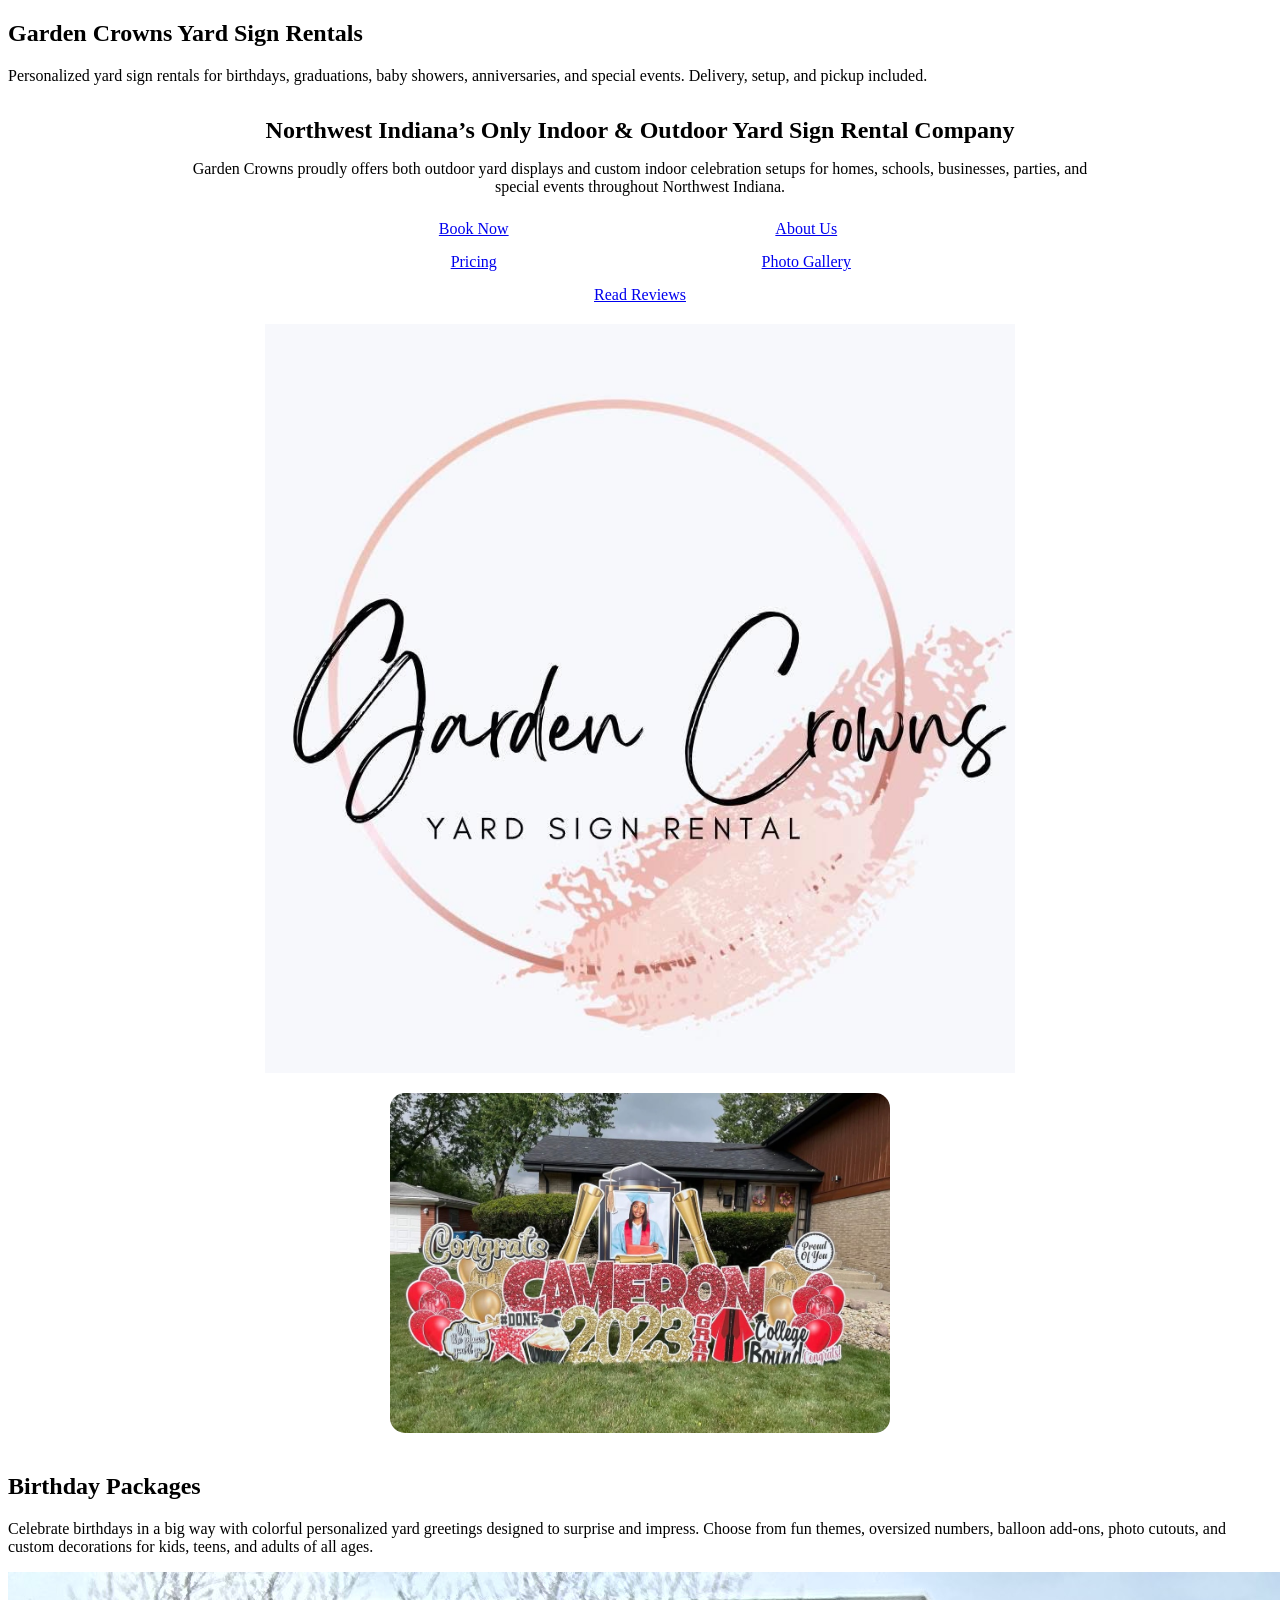
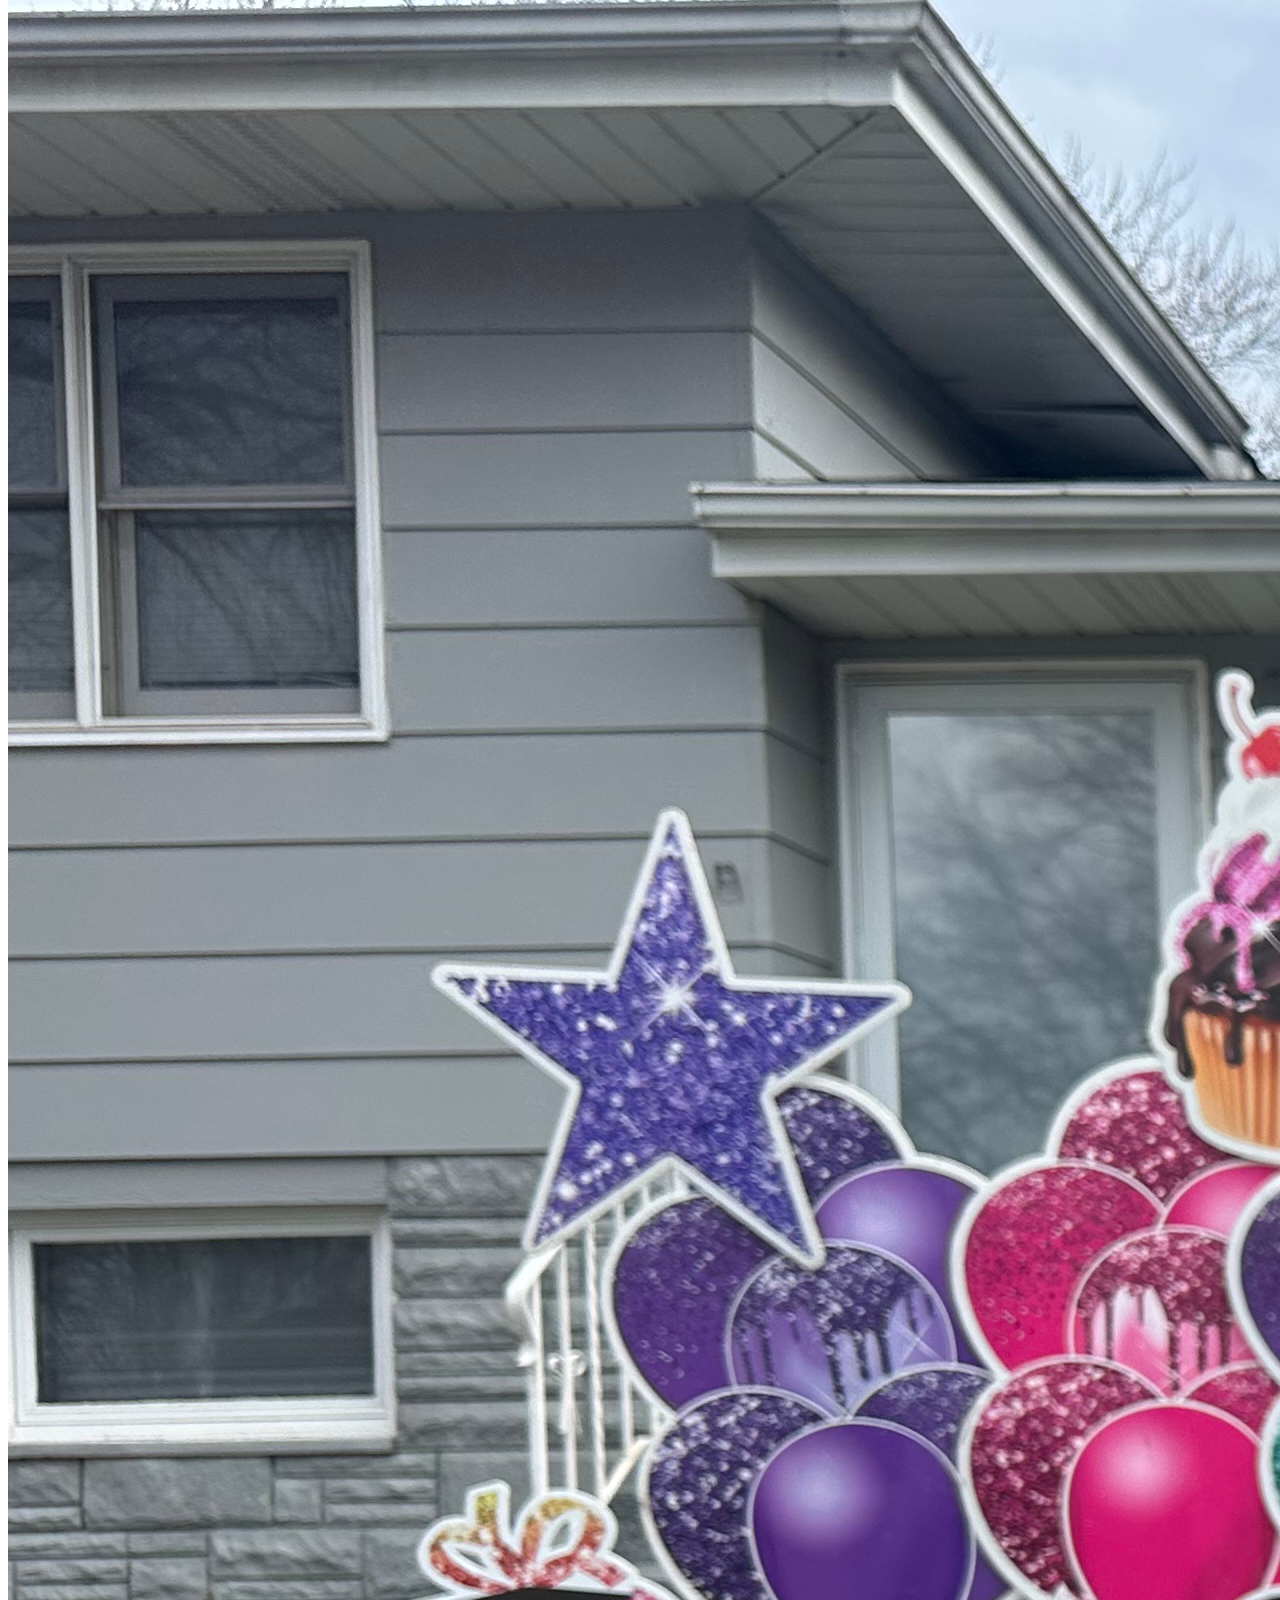
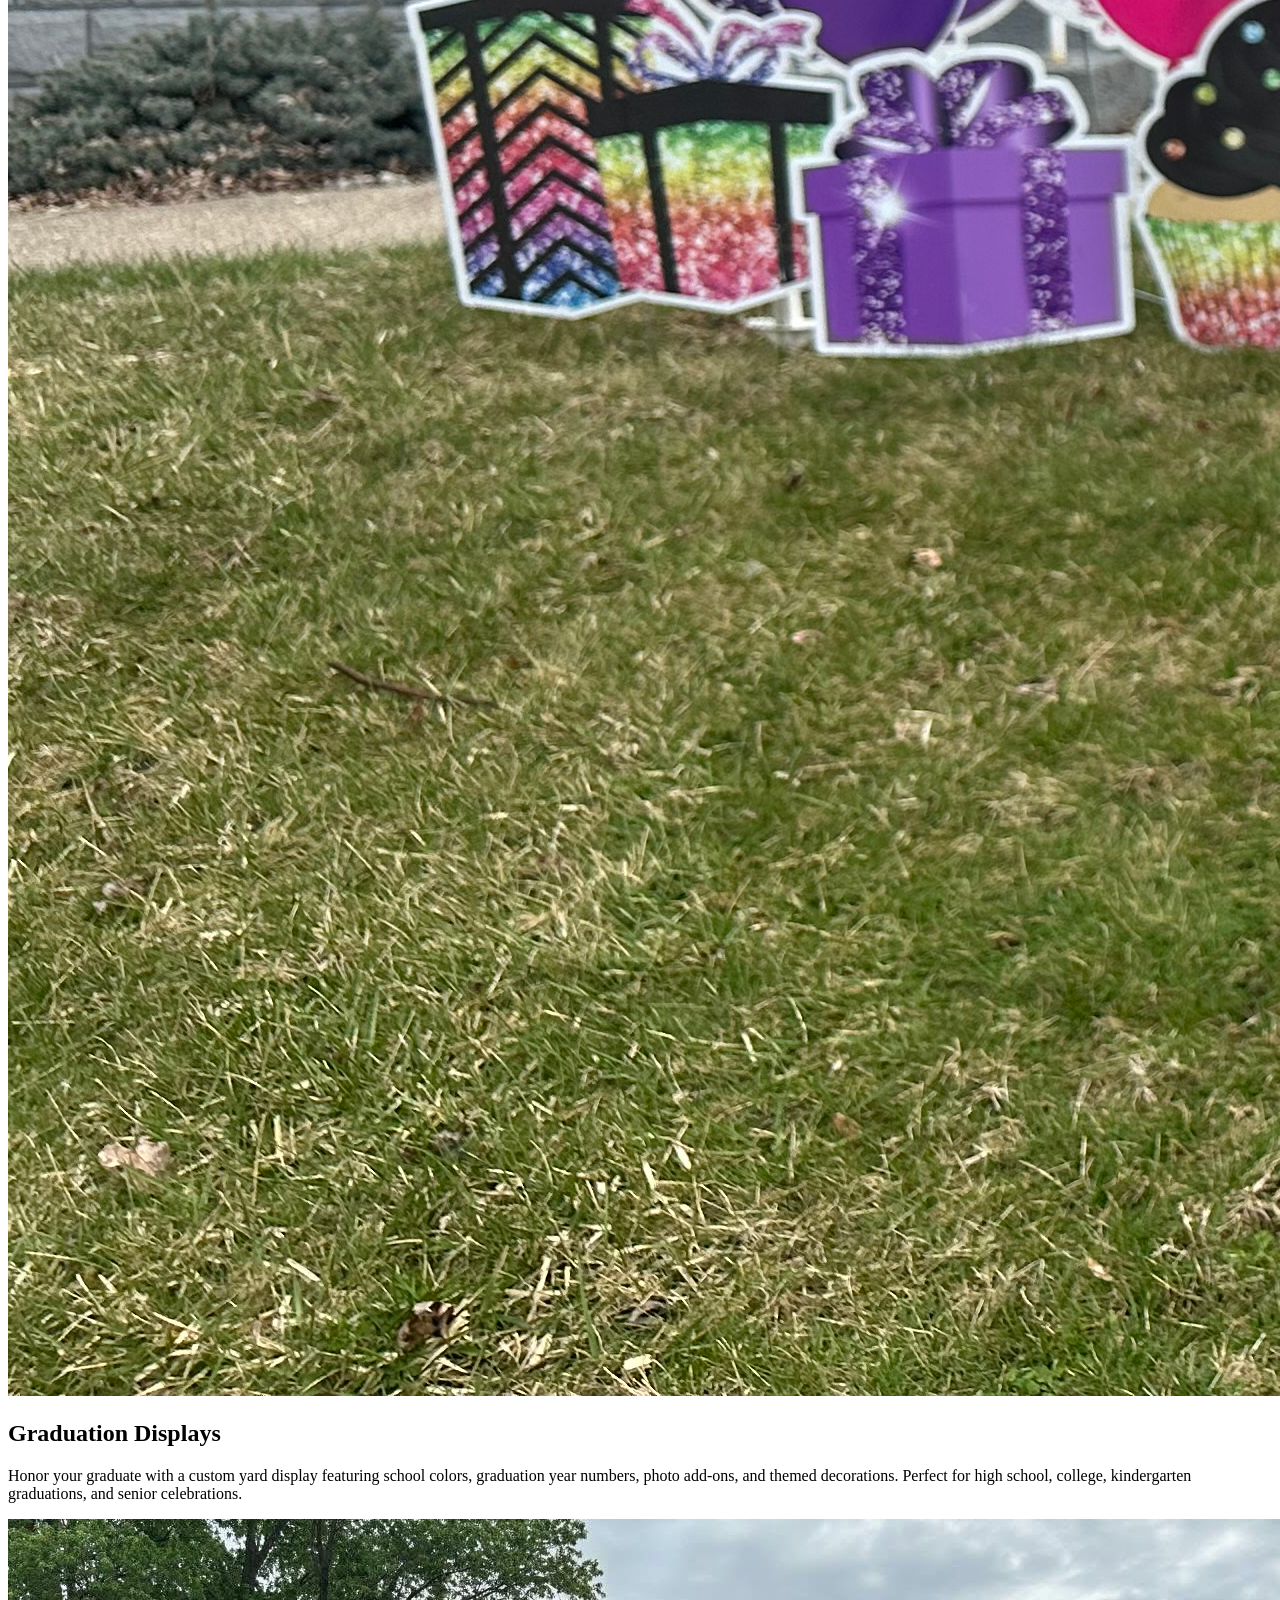
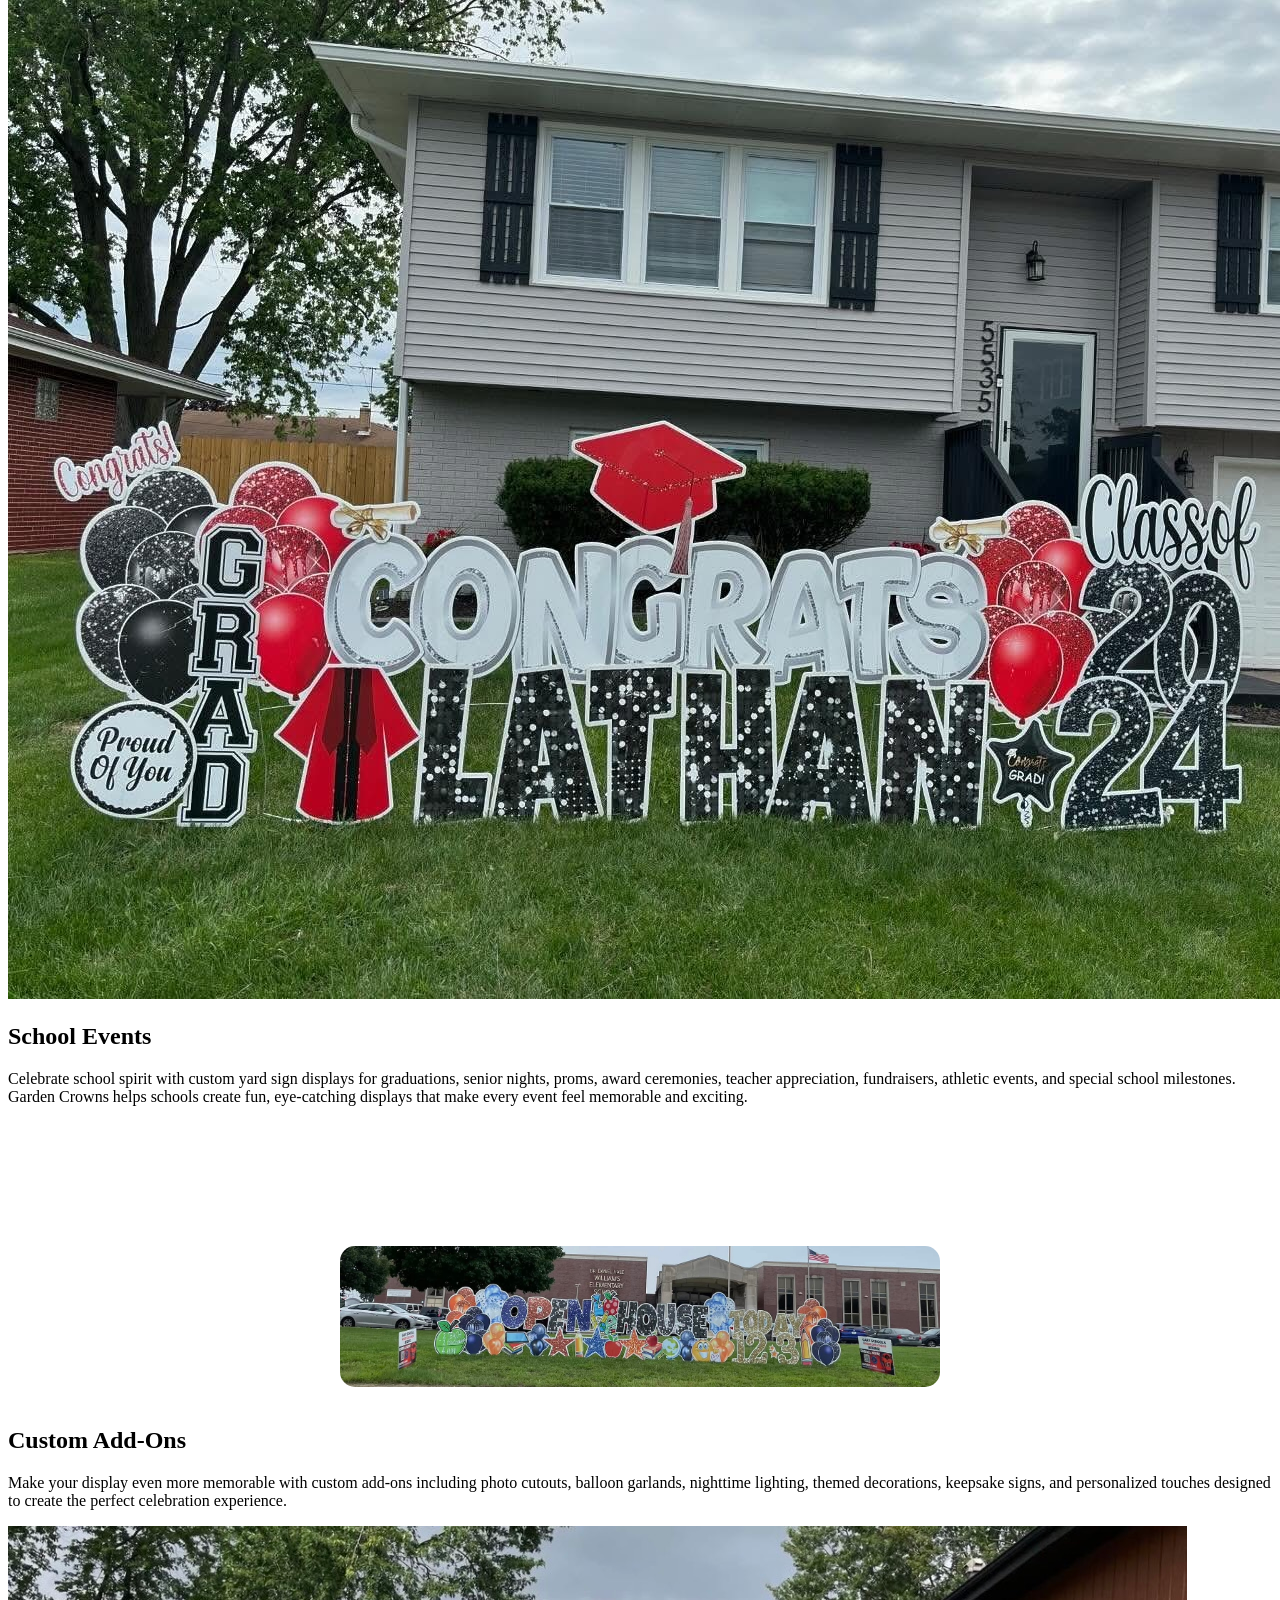
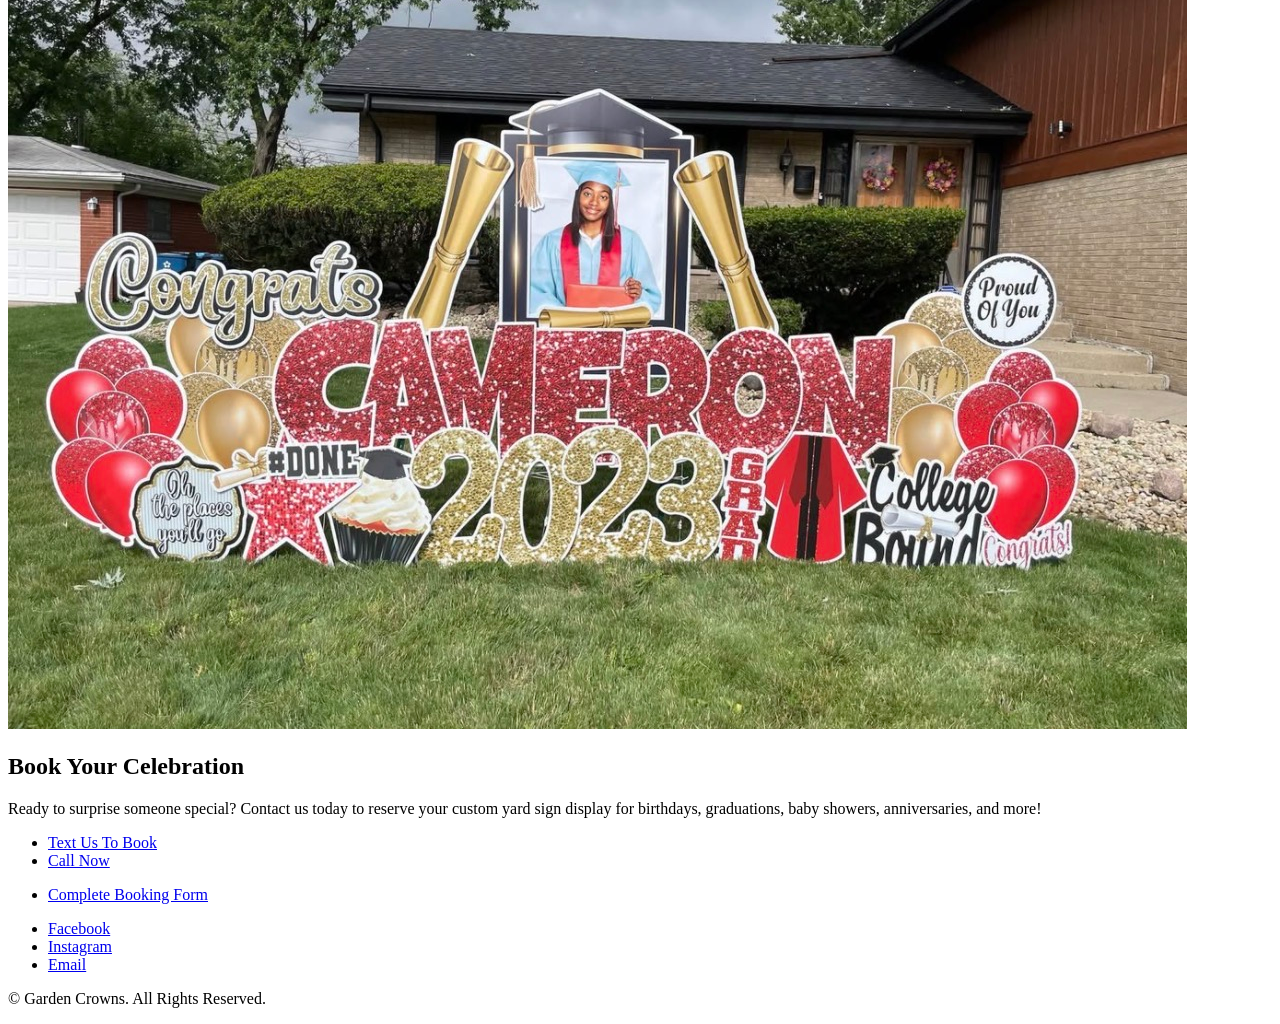
==== commit d2179f19: "Update index.html" ====
--- a/index.html
+++ b/index.html
@@ -51,7 +51,7 @@
 		</a>
 
 		<a href="pricing.html" class="button big wide">
-			Pricing Packages
+			Pricing
 		</a>
 
 		<a href="gallery.html" class="button big wide">
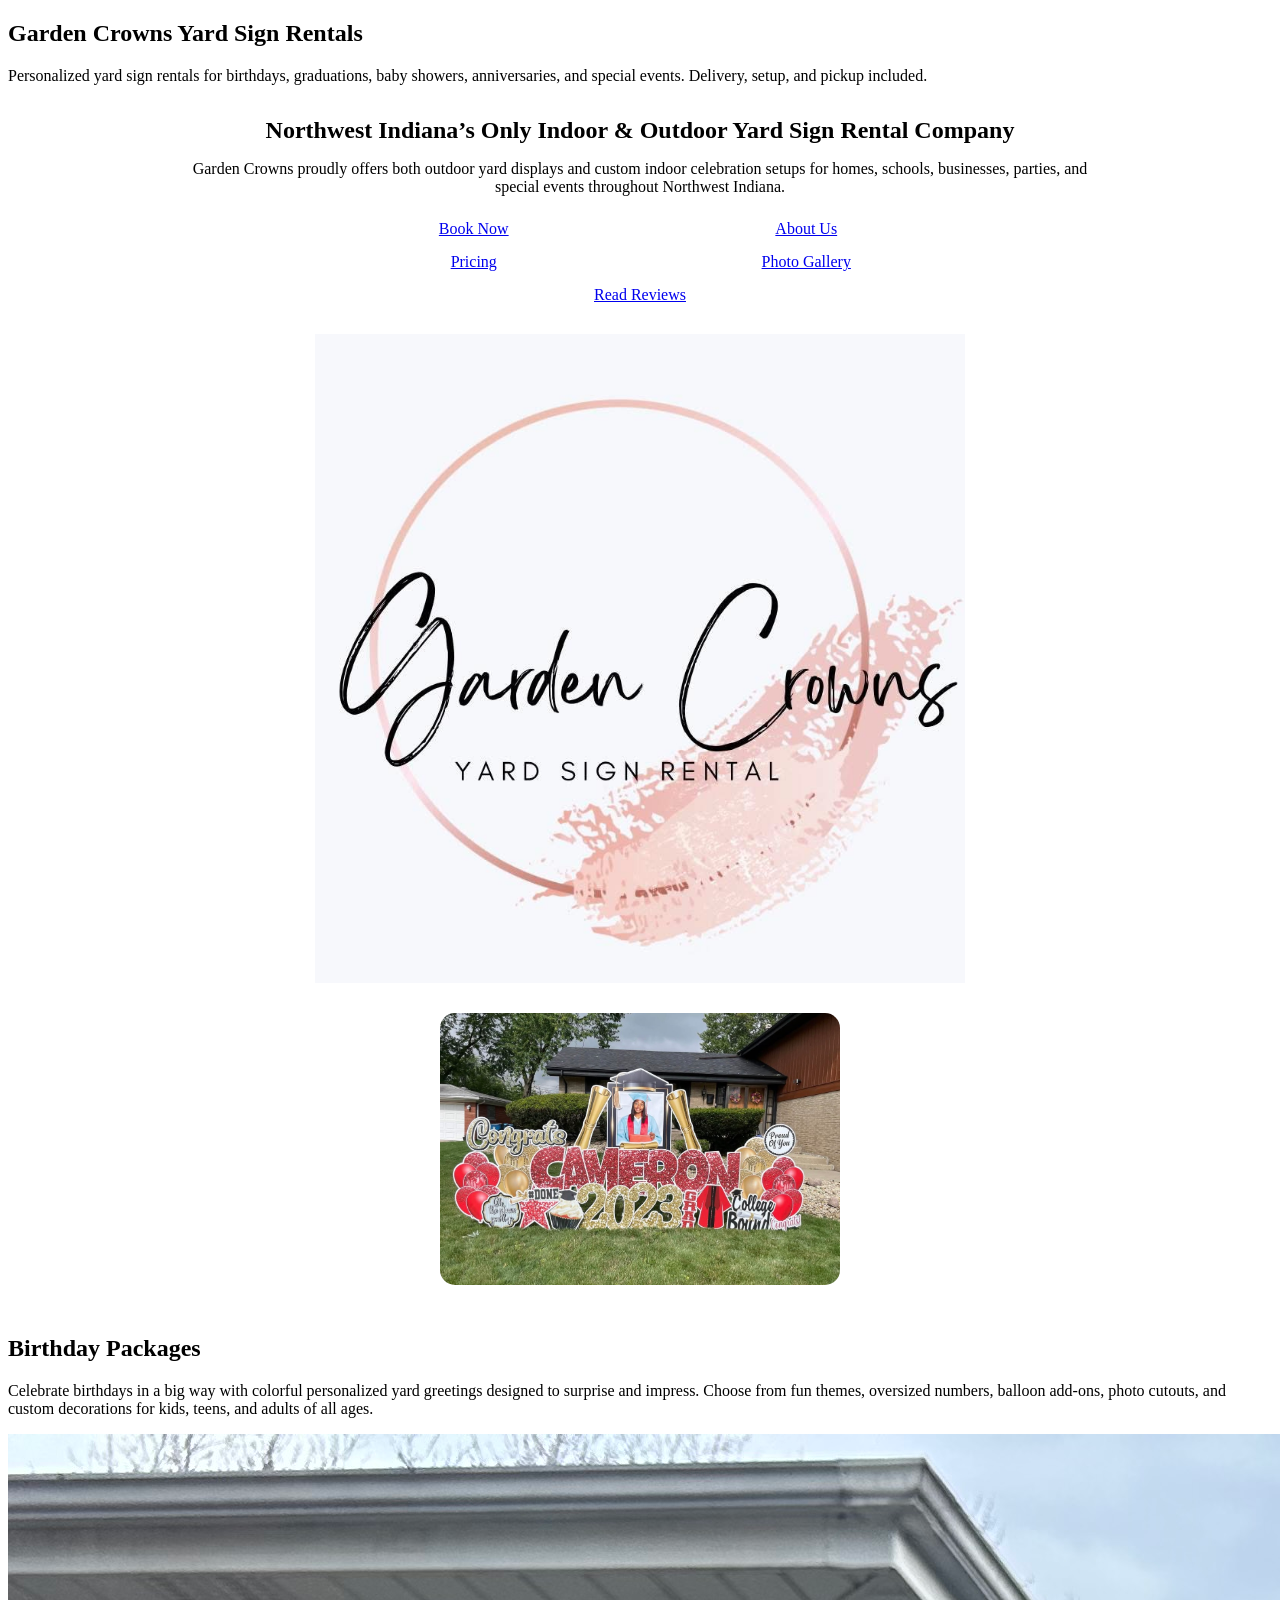
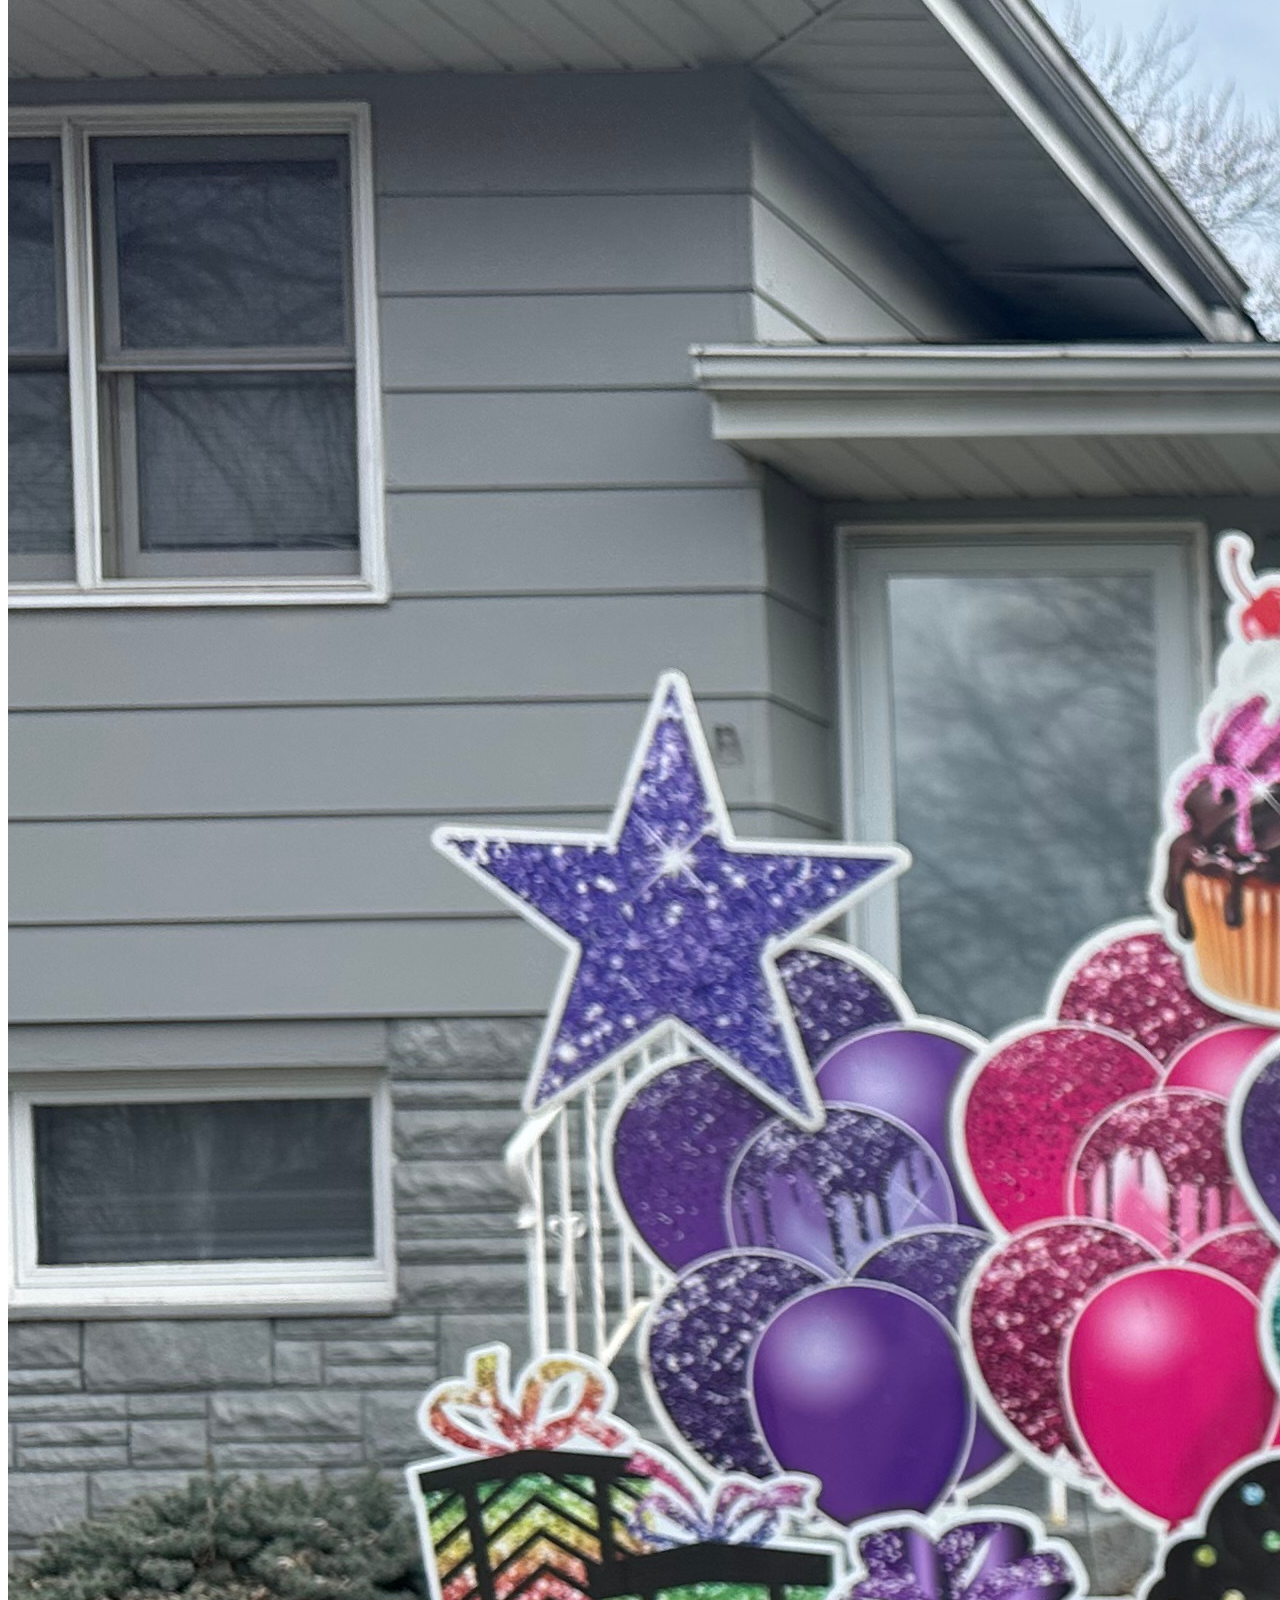
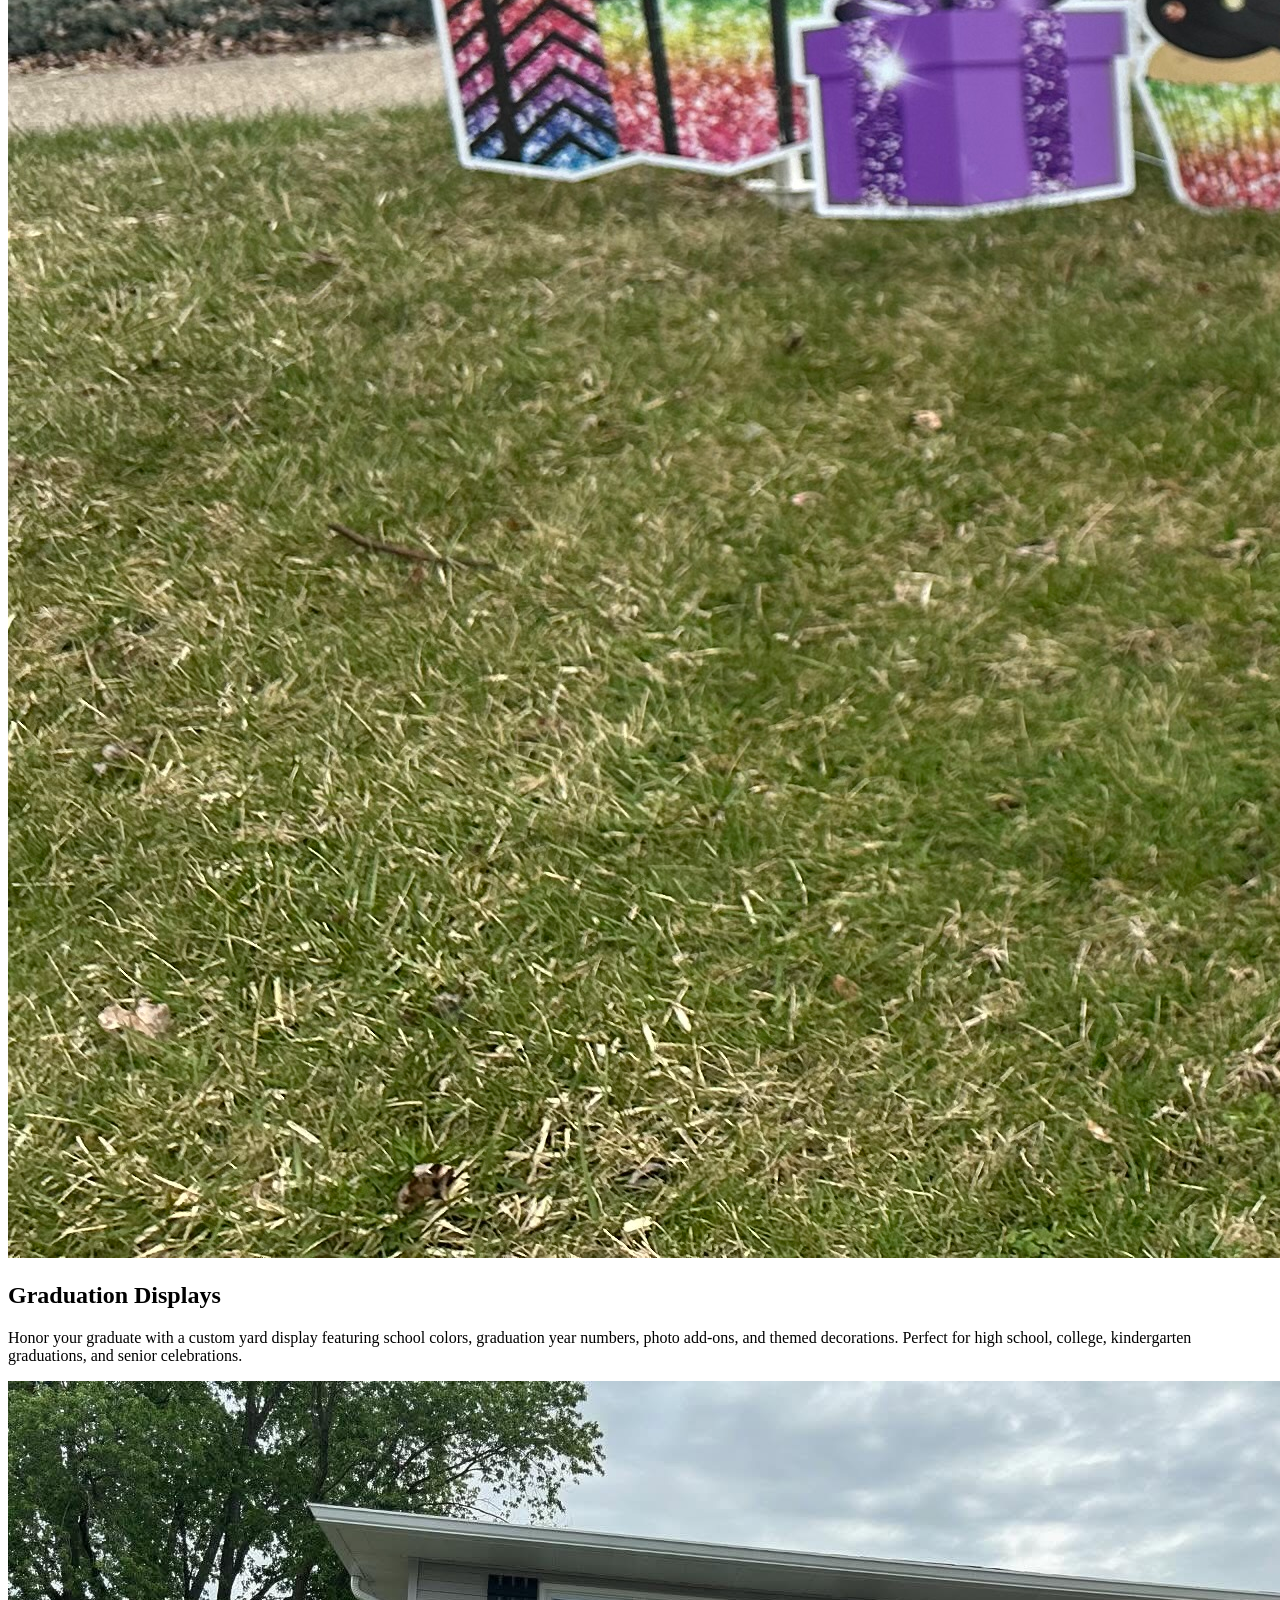
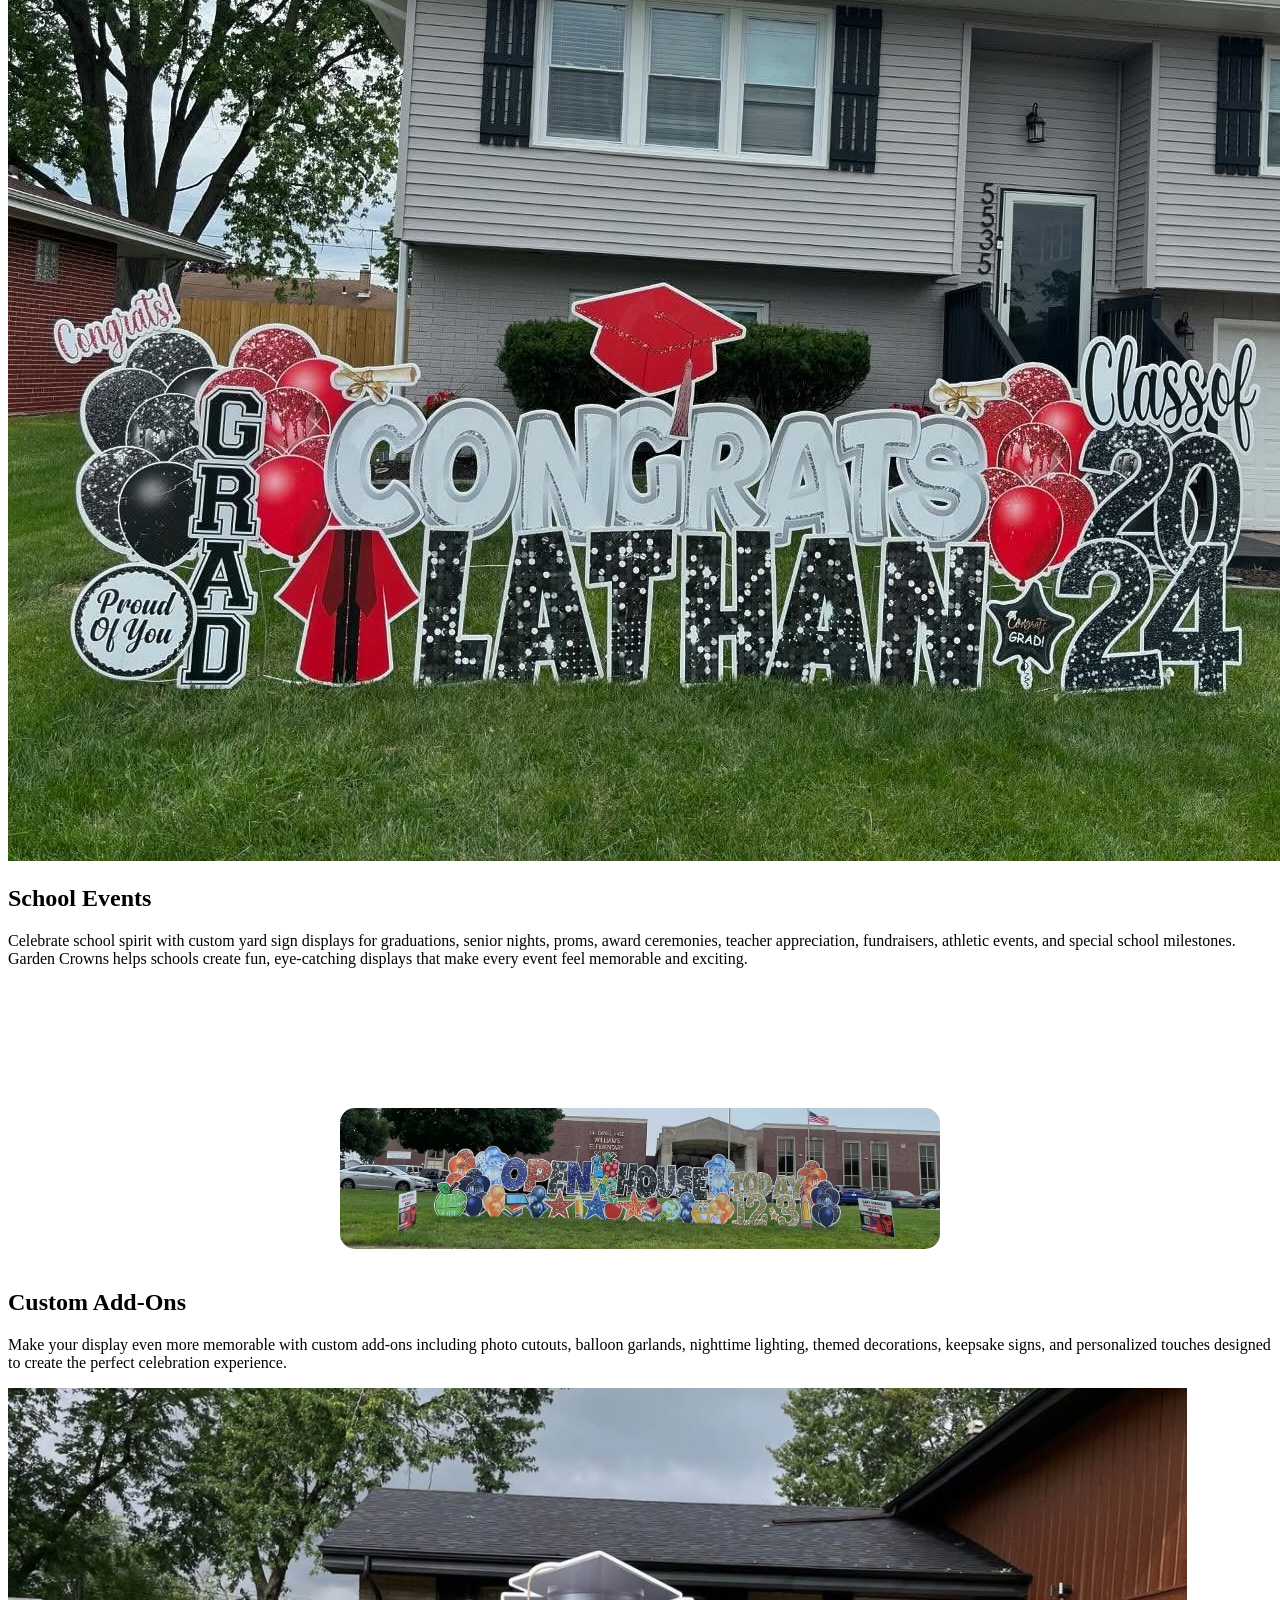
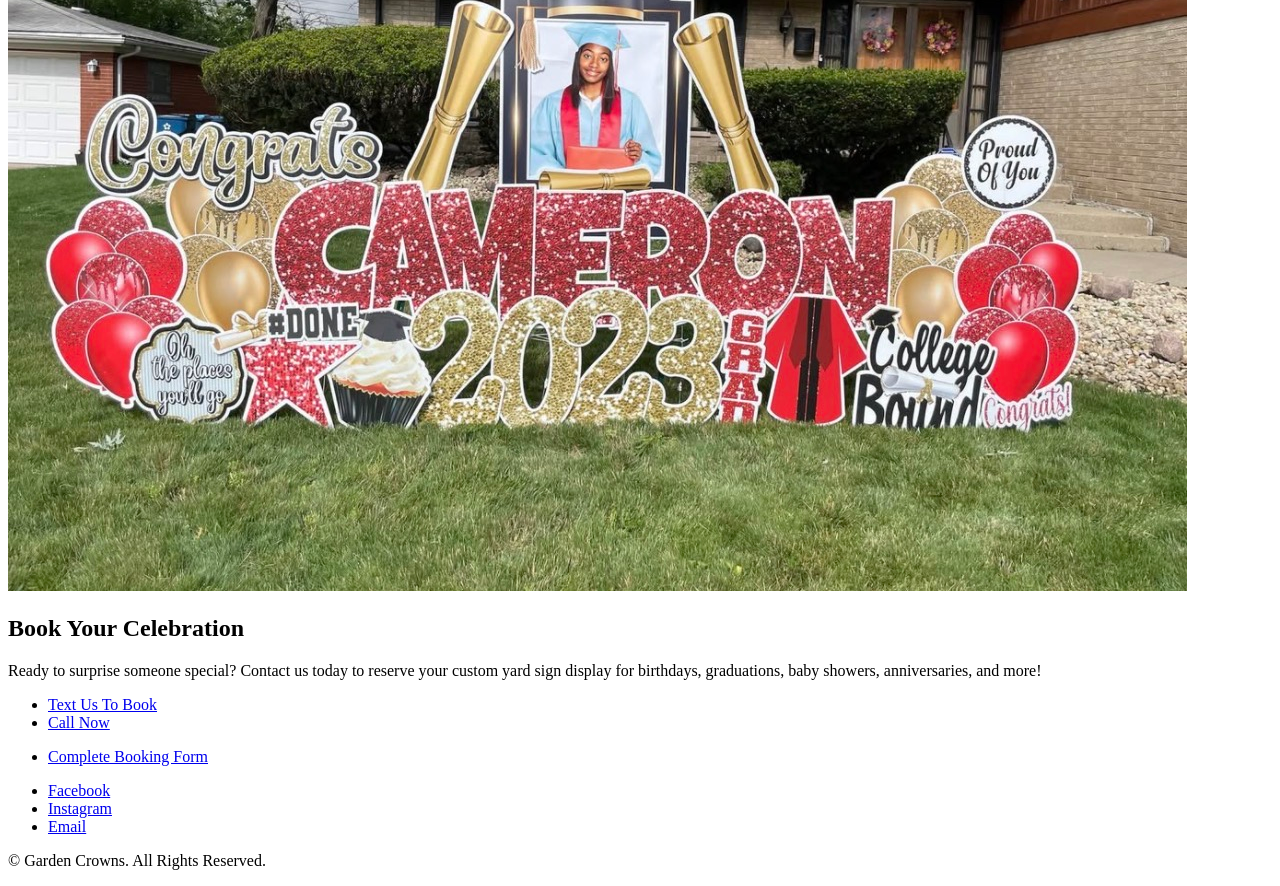
==== commit 8db040f6: "Update index.html" ====
--- a/index.html
+++ b/index.html
@@ -76,17 +76,17 @@
 	display:flex;
 	flex-direction:column;
 	align-items:center;
-	justify-content:center;
-	gap:20px;
-	padding:20px;
+	justify-content:flex-start;
+	padding:30px;
 	background:white;
+	gap:30px;
 ">
 
 	<img src="gc-logo.jpeg"
 	alt="Garden Crowns Logo"
 	style="
 		width: 100%;
-		max-width: 750px;
+		max-width: 650px;
 		height: auto;
 		object-fit: contain;
 		display: block;
@@ -95,8 +95,8 @@
 	<img src="top.jpeg"
 	alt="Garden Crowns Celebration Display"
 	style="
-		width: 85%;
-		max-width: 500px;
+		width: 75%;
+		max-width: 400px;
 		height: auto;
 		object-fit: contain;
 		border-radius: 15px;
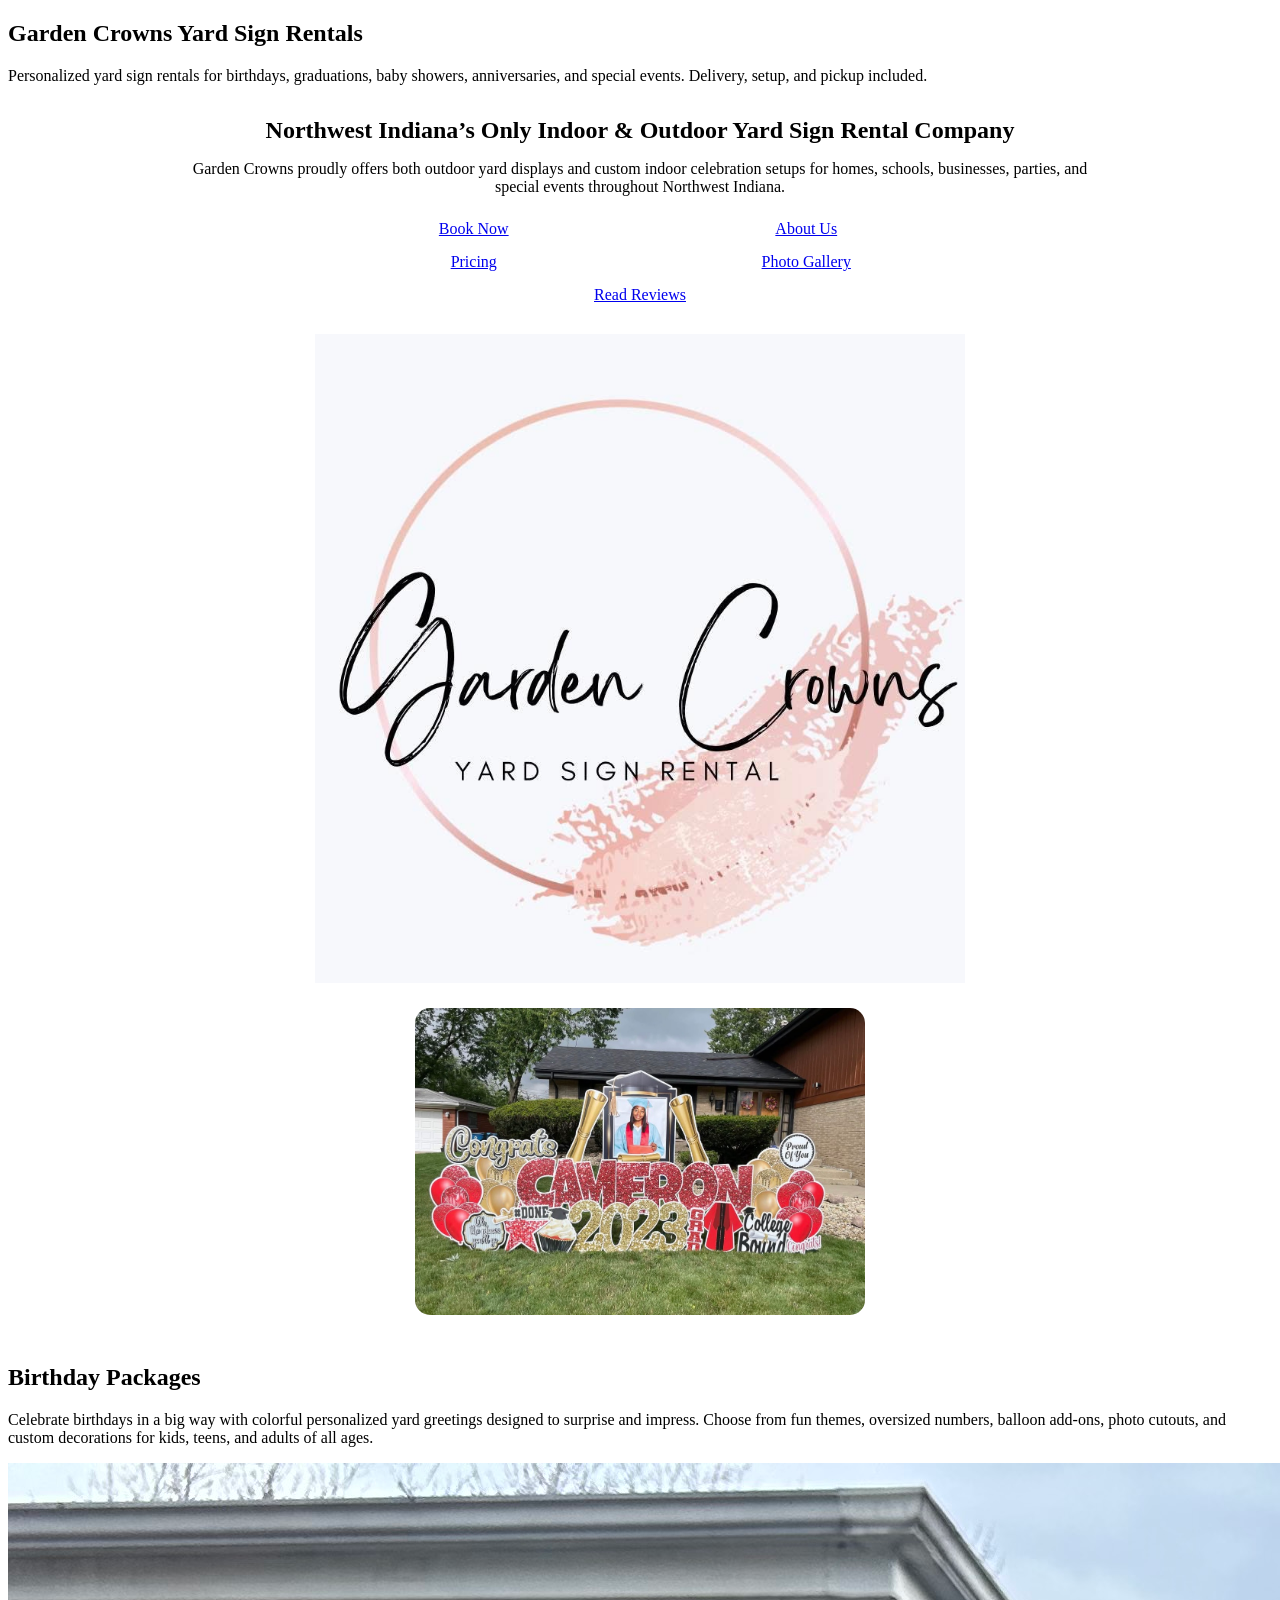
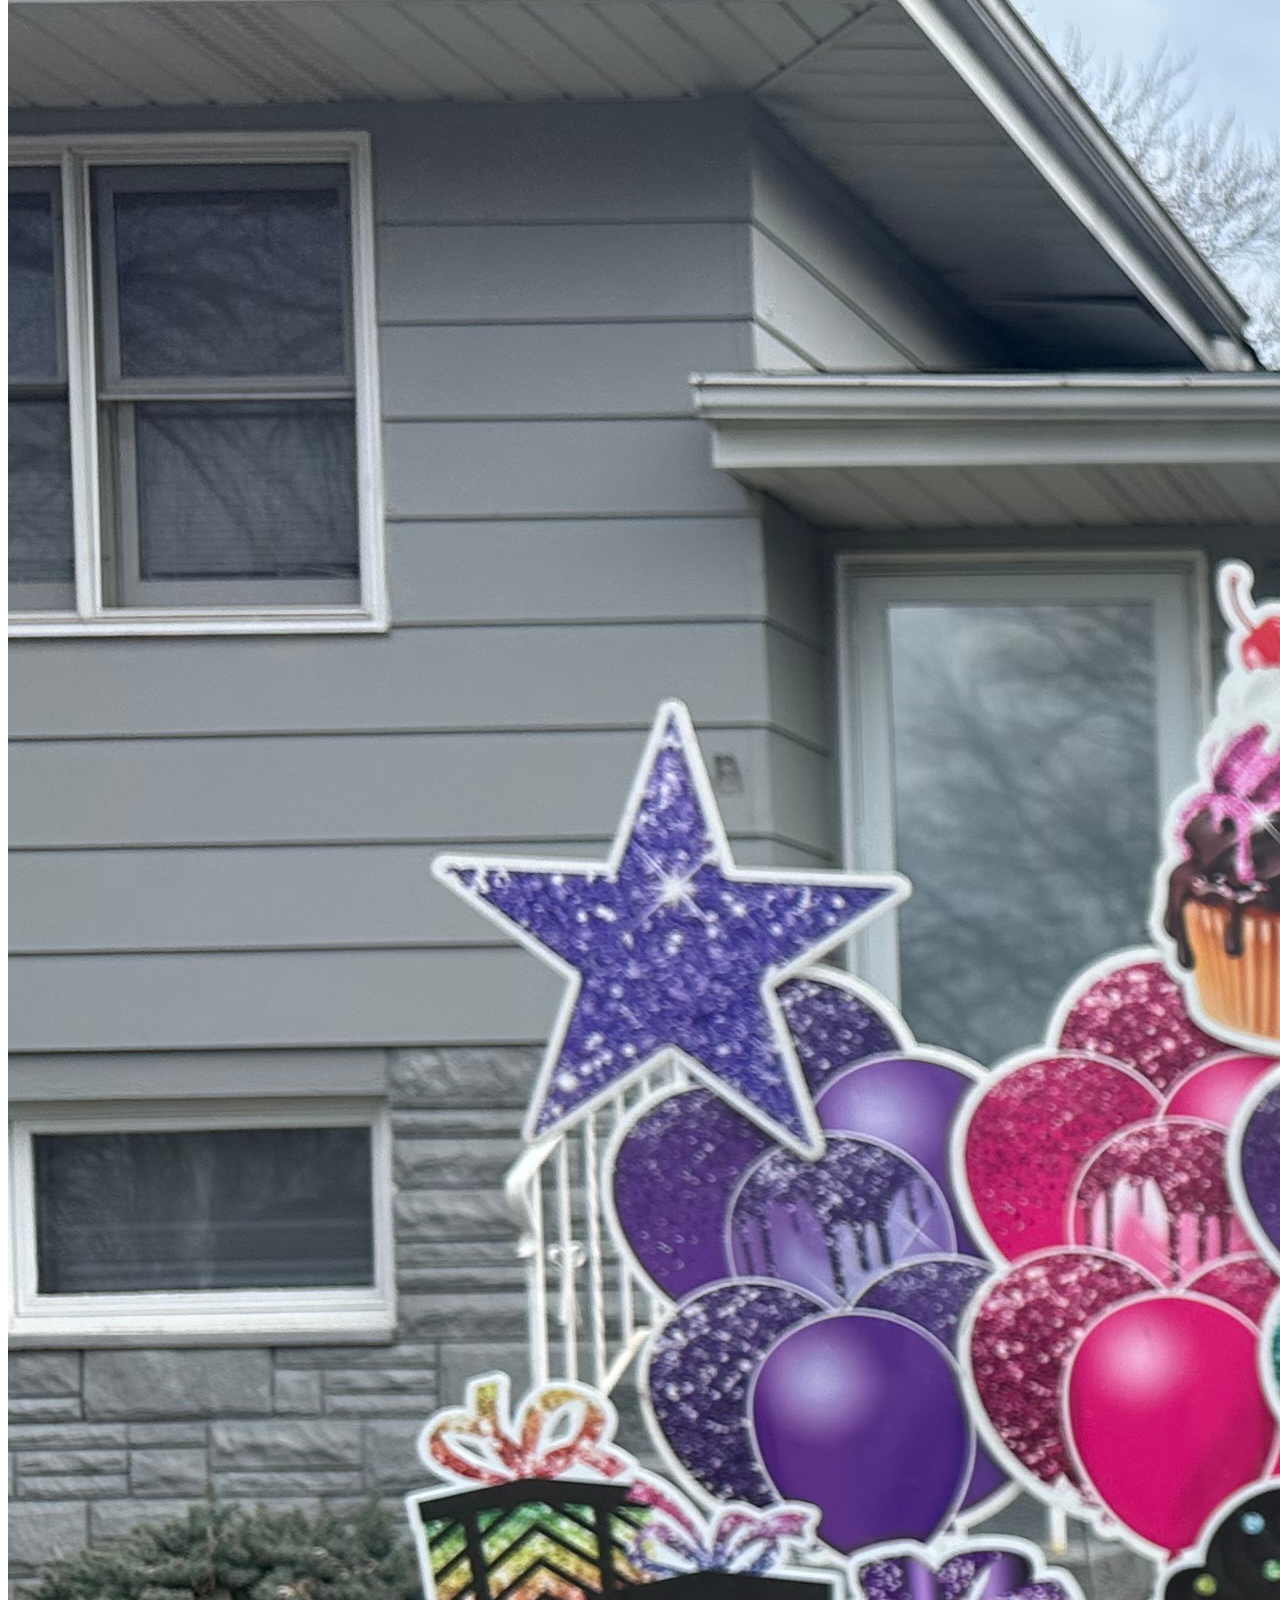
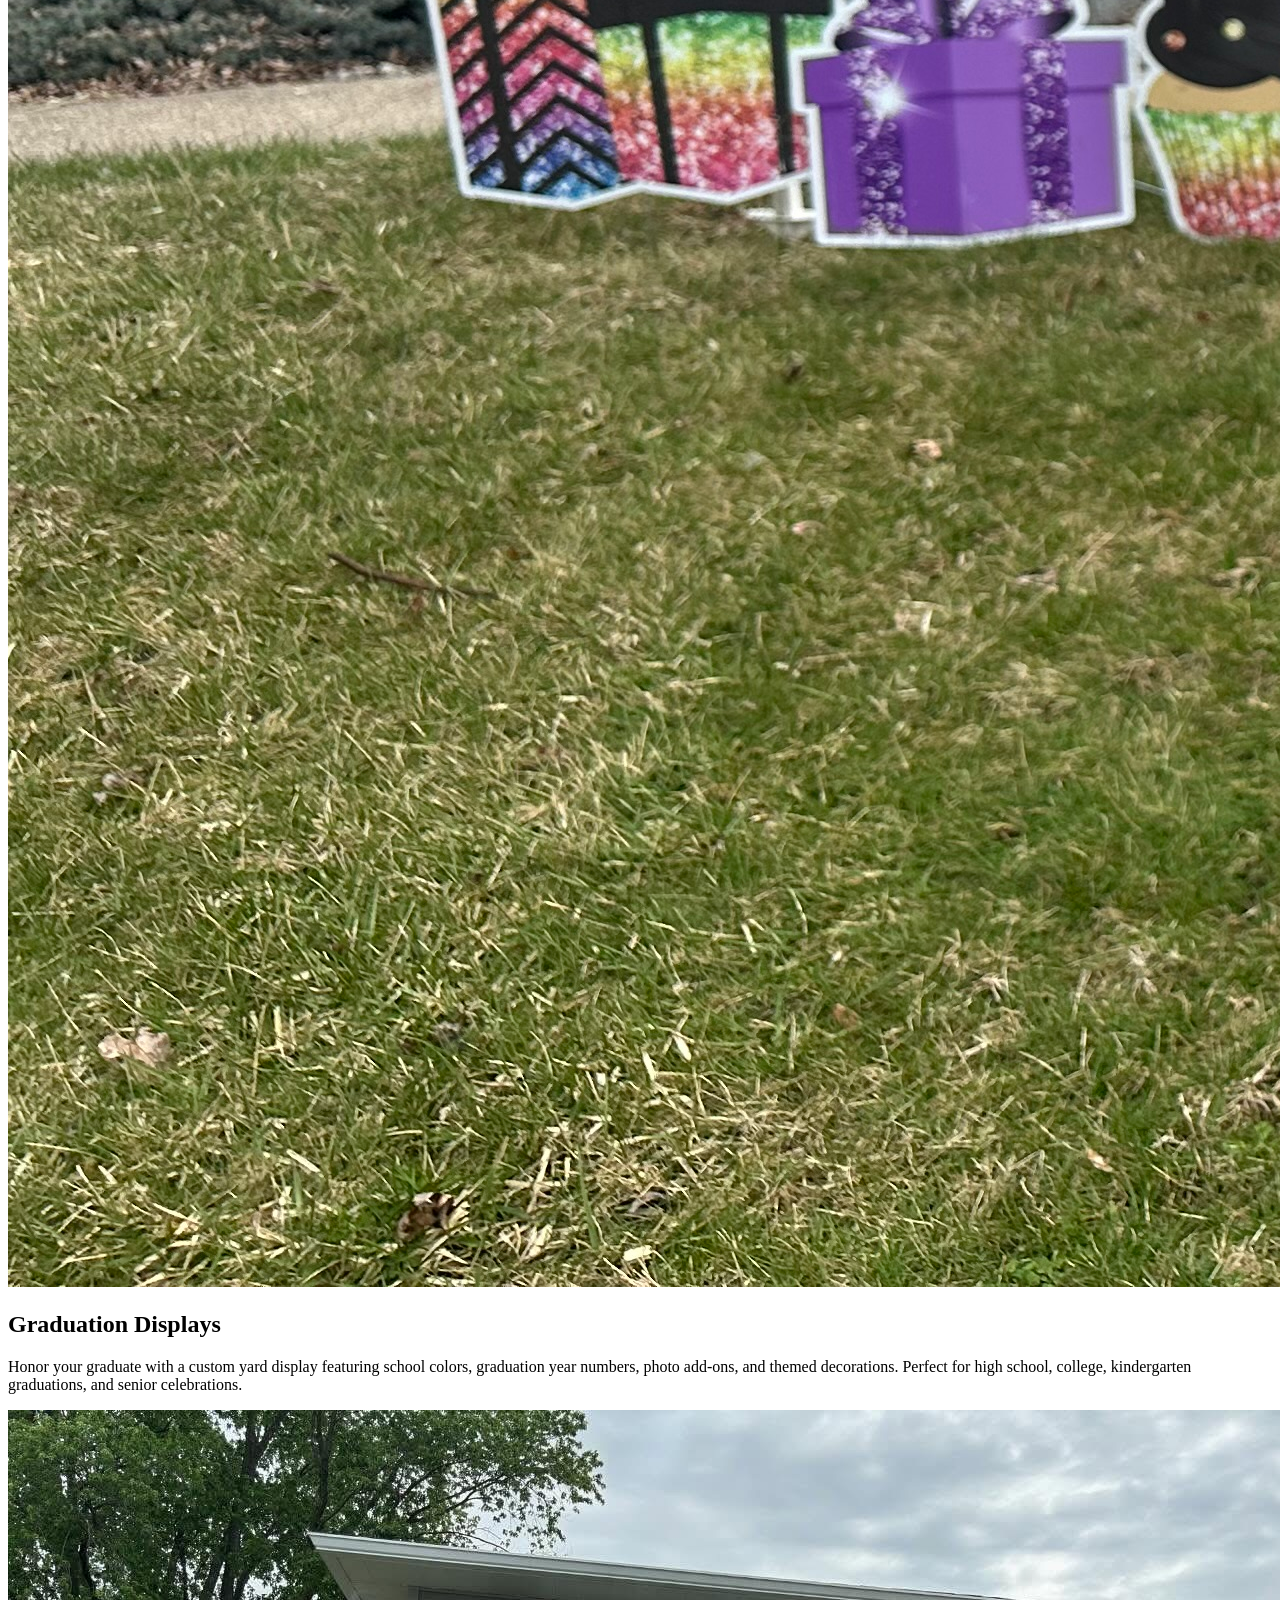
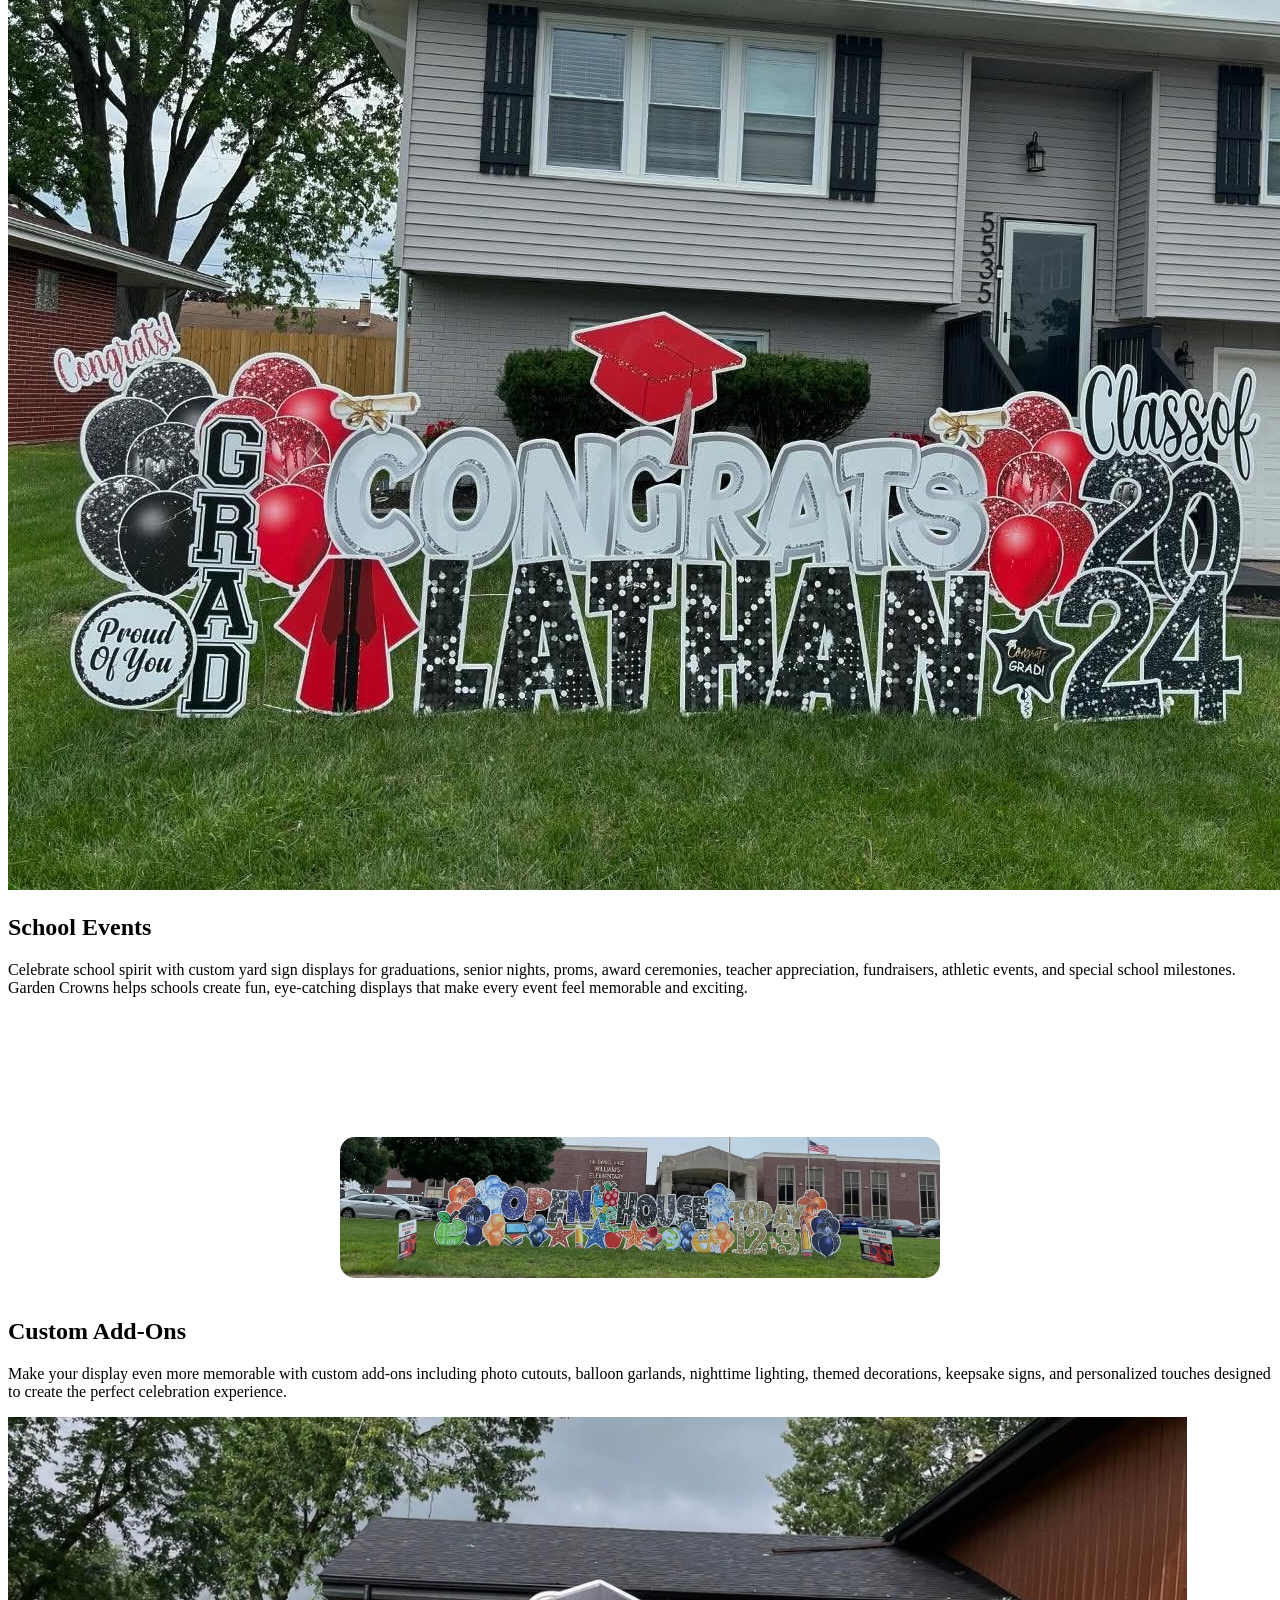
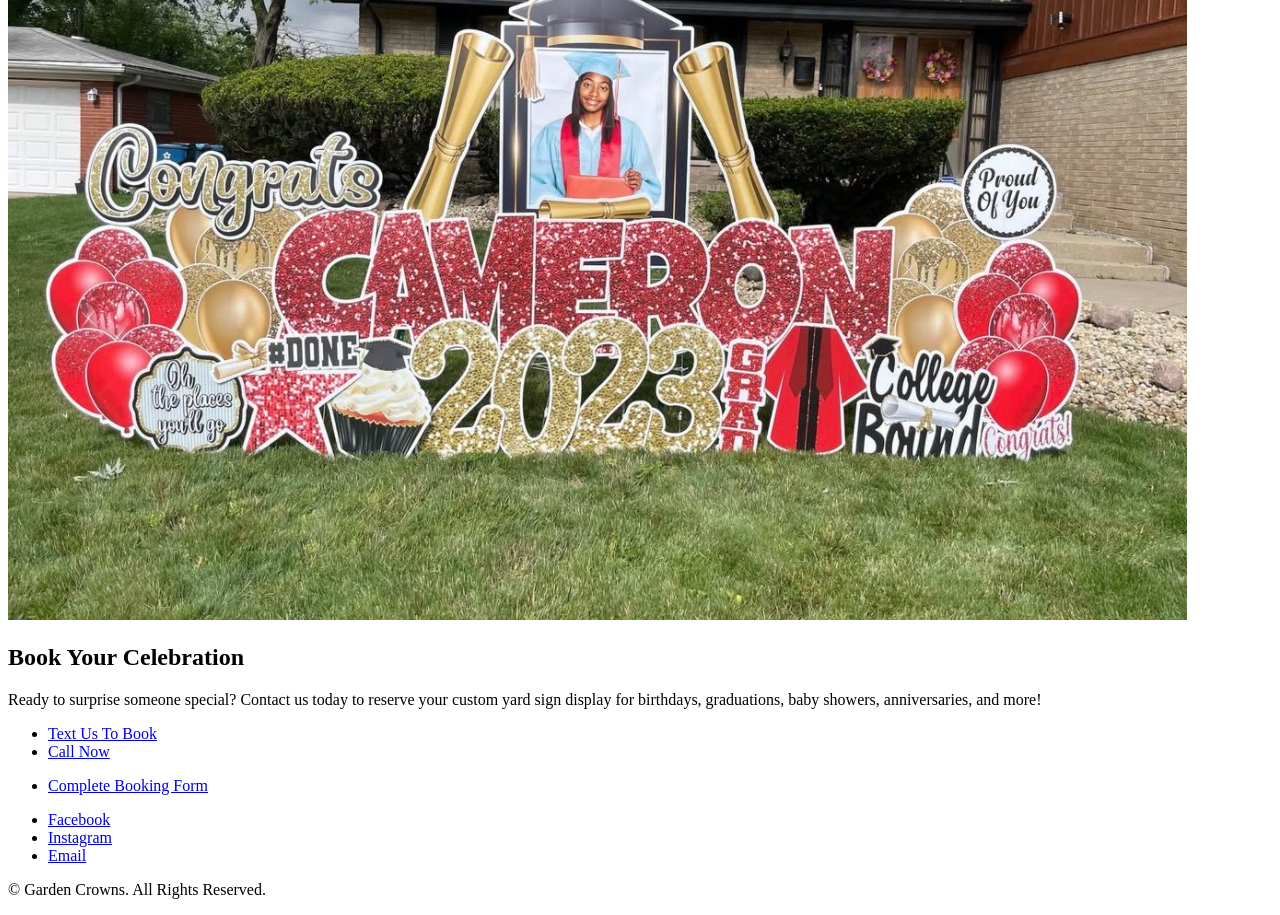
==== commit 1895e193: "Update index.html" ====
--- a/index.html
+++ b/index.html
@@ -77,9 +77,9 @@
 	flex-direction:column;
 	align-items:center;
 	justify-content:flex-start;
+	background:white;
 	padding:30px;
-	background:white;
-	gap:30px;
+	gap:25px;
 ">
 
 	<img src="gc-logo.jpeg"
@@ -89,22 +89,21 @@
 		max-width: 650px;
 		height: auto;
 		object-fit: contain;
-		display: block;
+		display:block;
 	" />
 
 	<img src="top.jpeg"
 	alt="Garden Crowns Celebration Display"
 	style="
-		width: 75%;
-		max-width: 400px;
-		height: auto;
-		object-fit: contain;
-		border-radius: 15px;
-		display: block;
+		width: 80%;
+		max-width: 450px;
+		height:auto;
+		object-fit:contain;
+		border-radius:15px;
+		display:block;
 	" />
 
 </div>
-
 </section>
 		<section class="spotlight style1 orient-right content-align-left image-position-center onscroll-image-fade-in" id="first">
 			<div class="content">
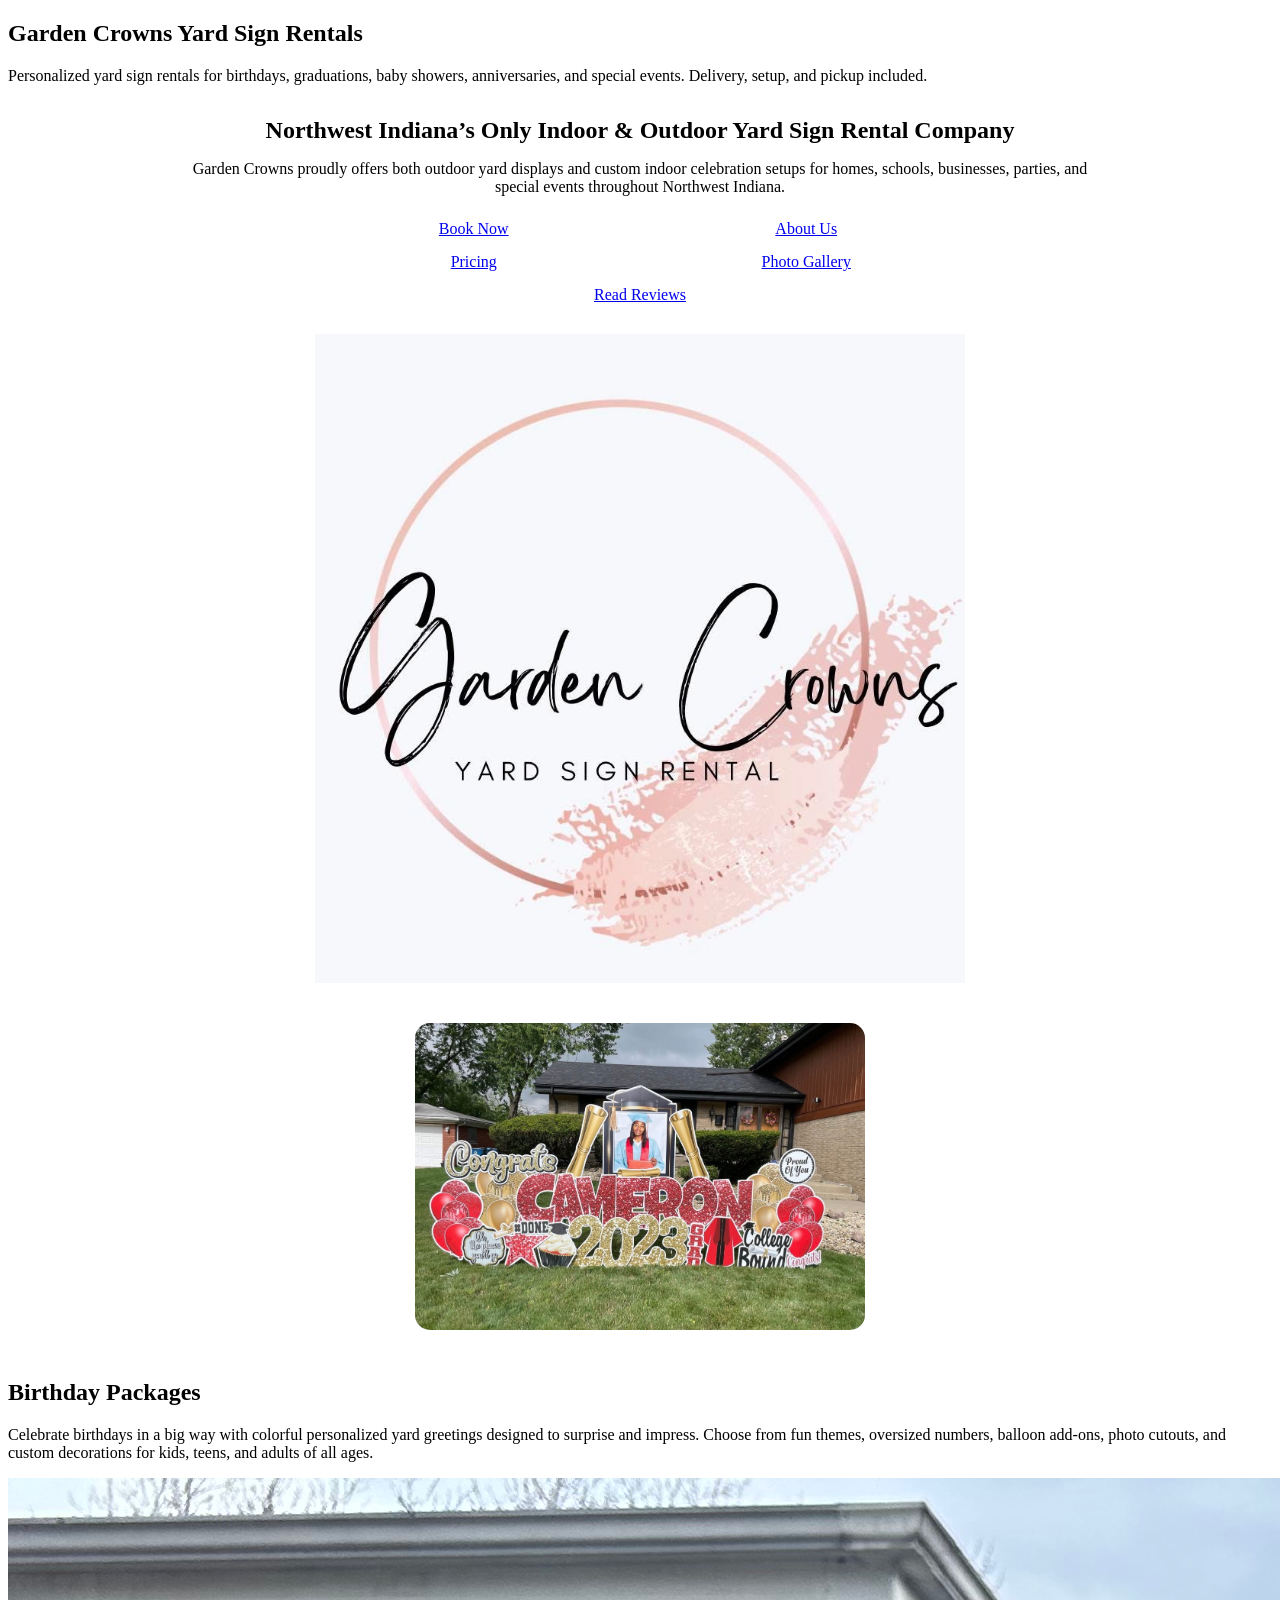
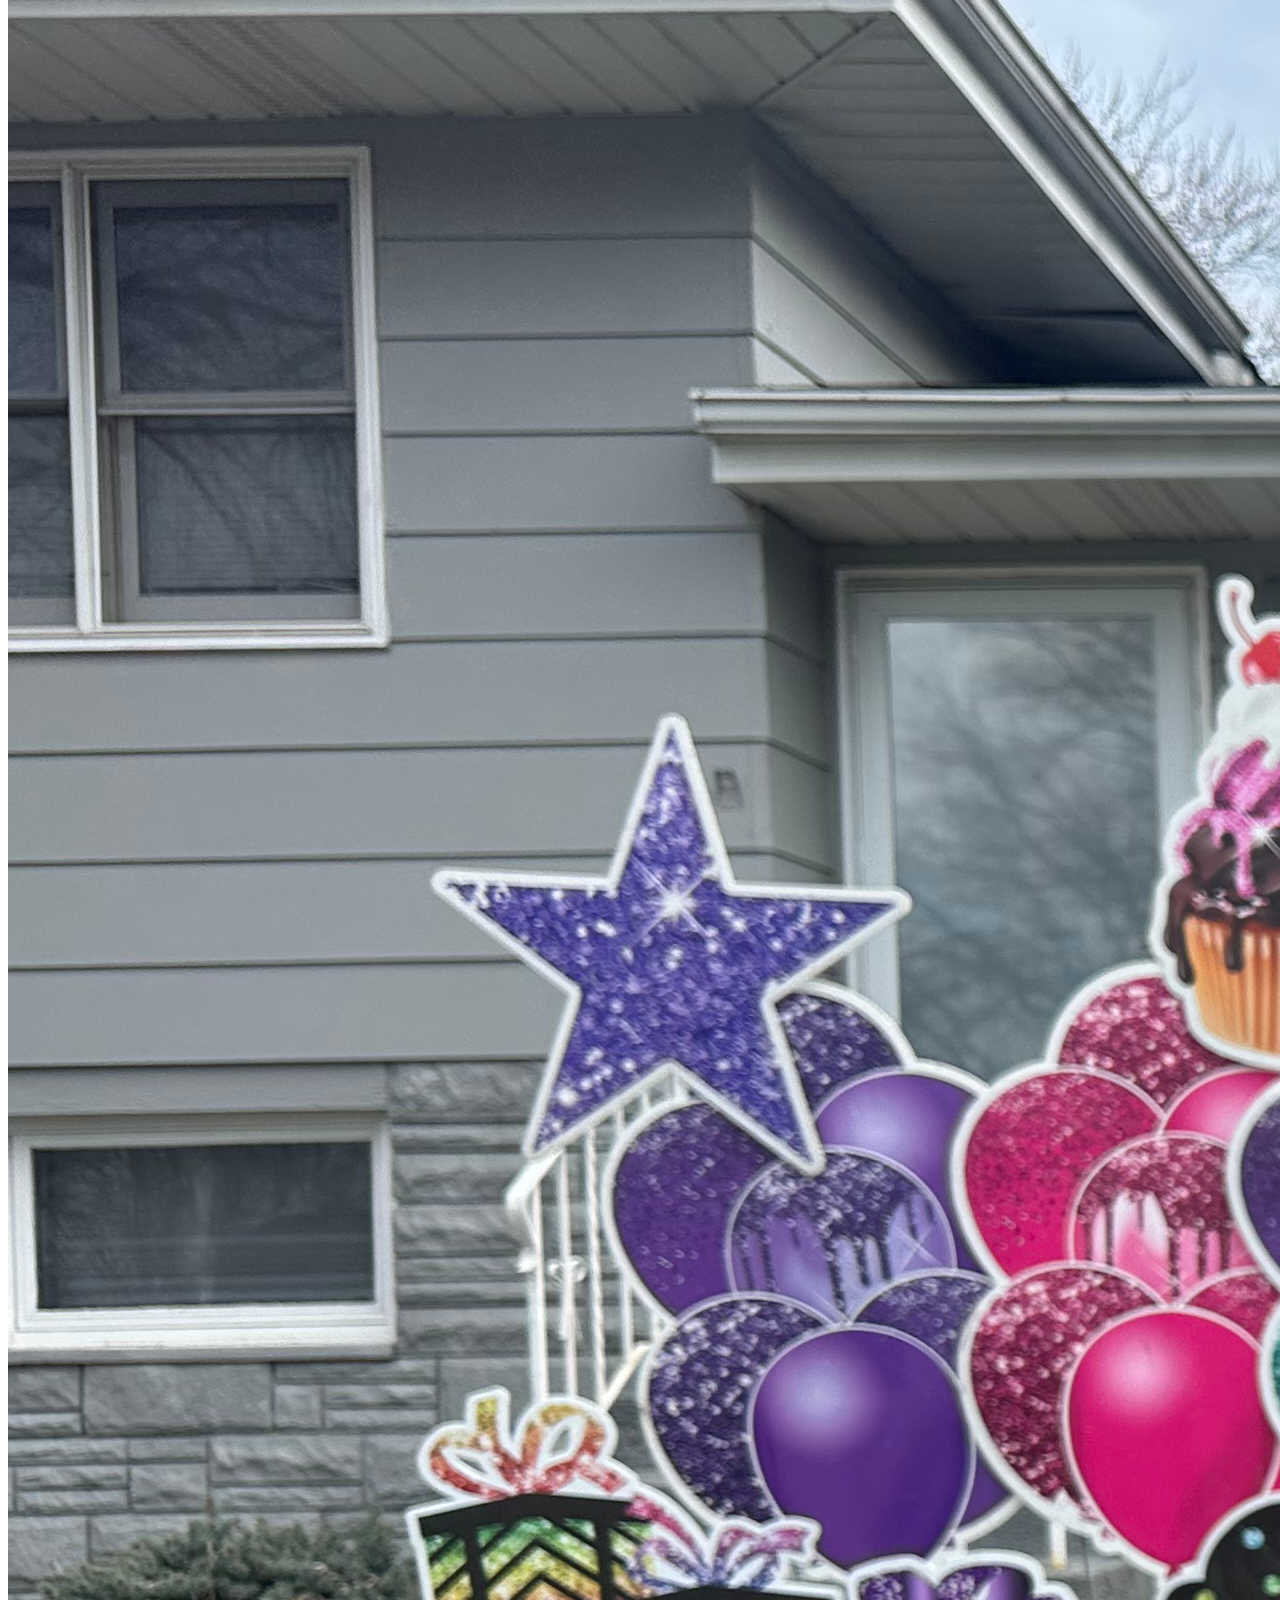
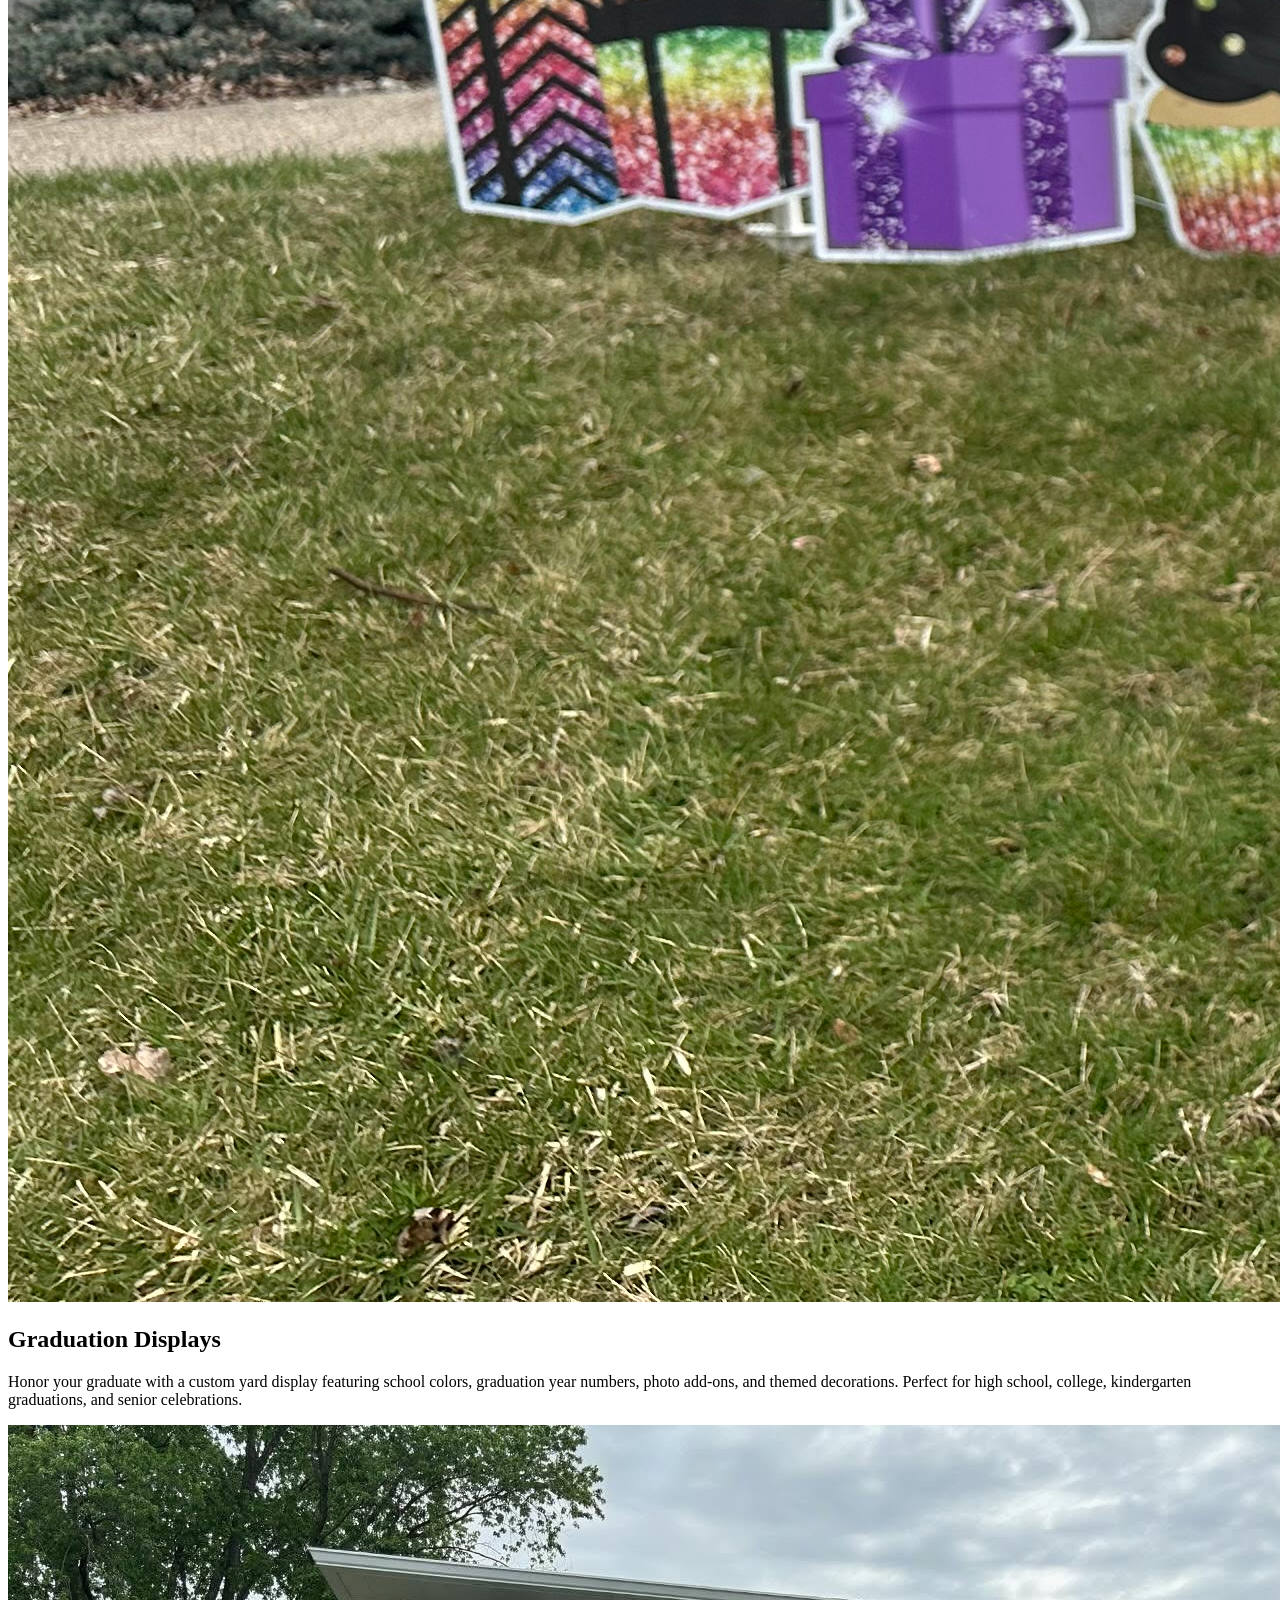
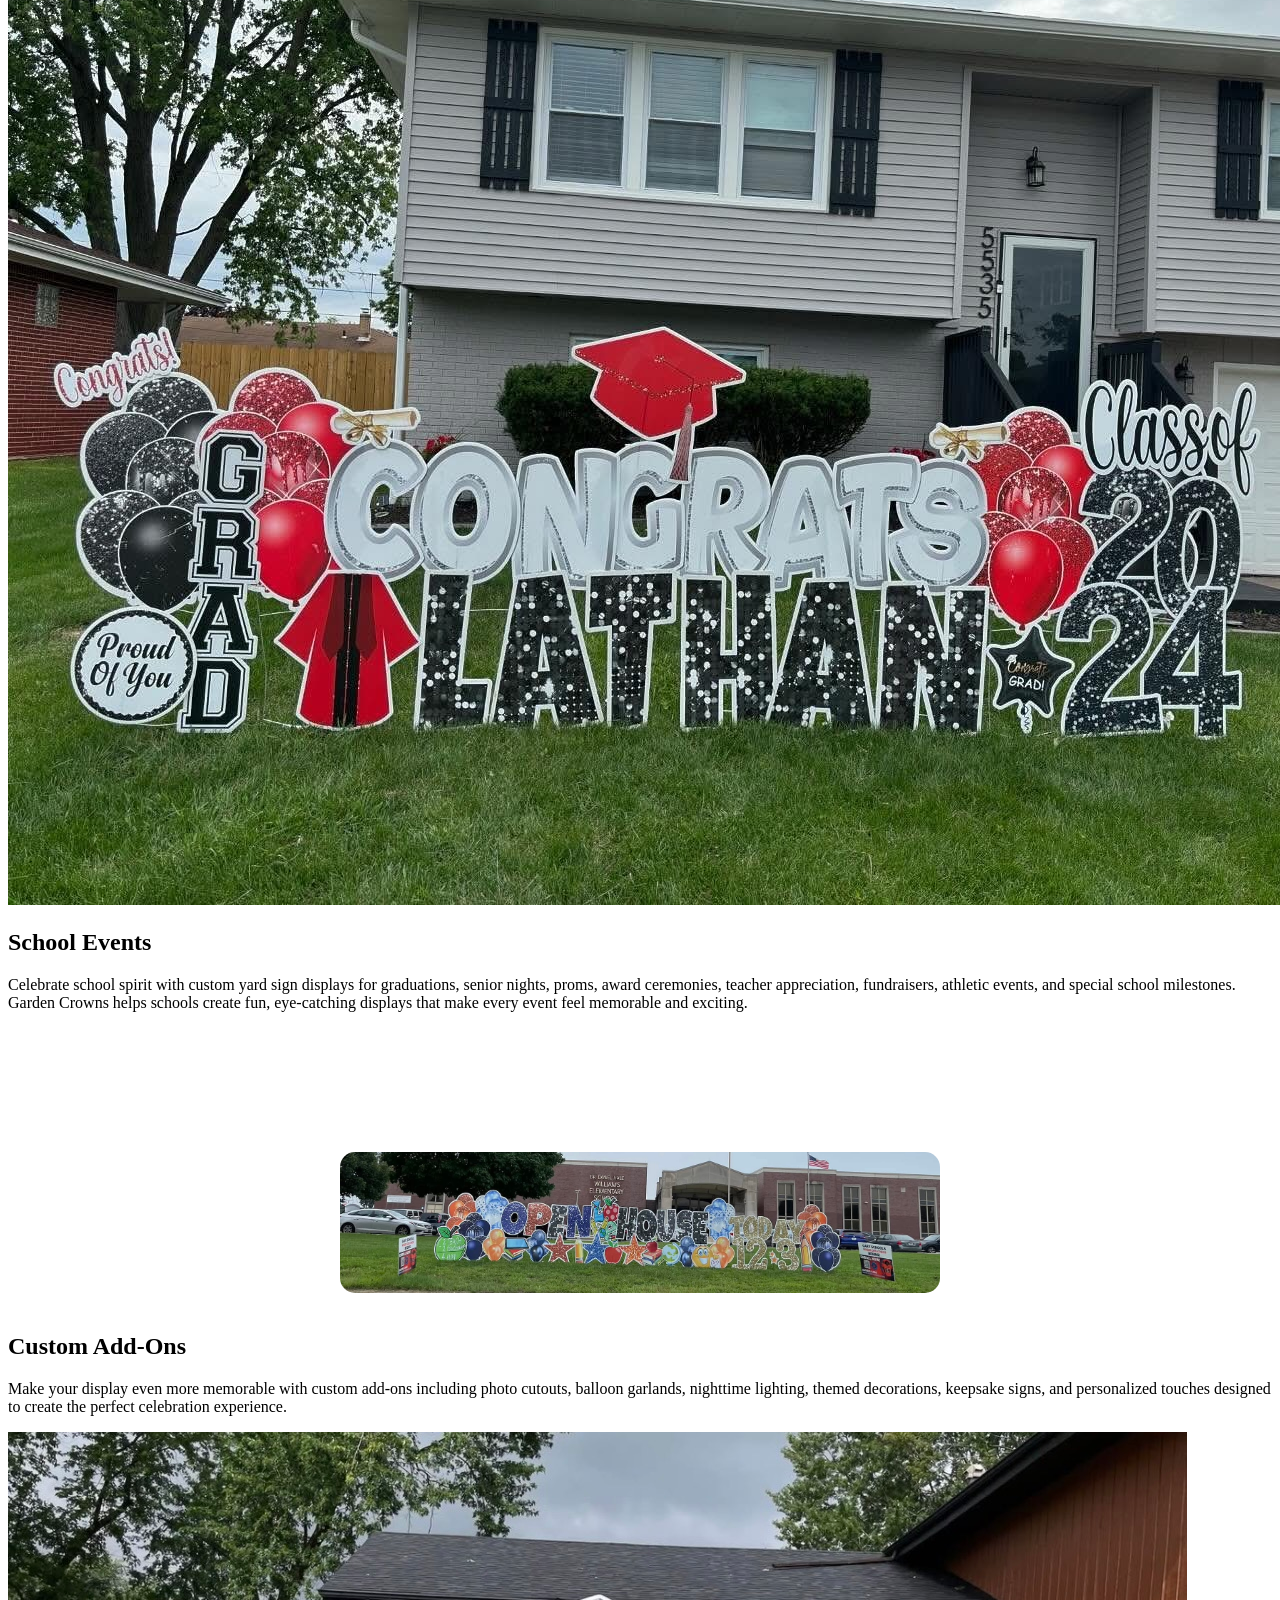
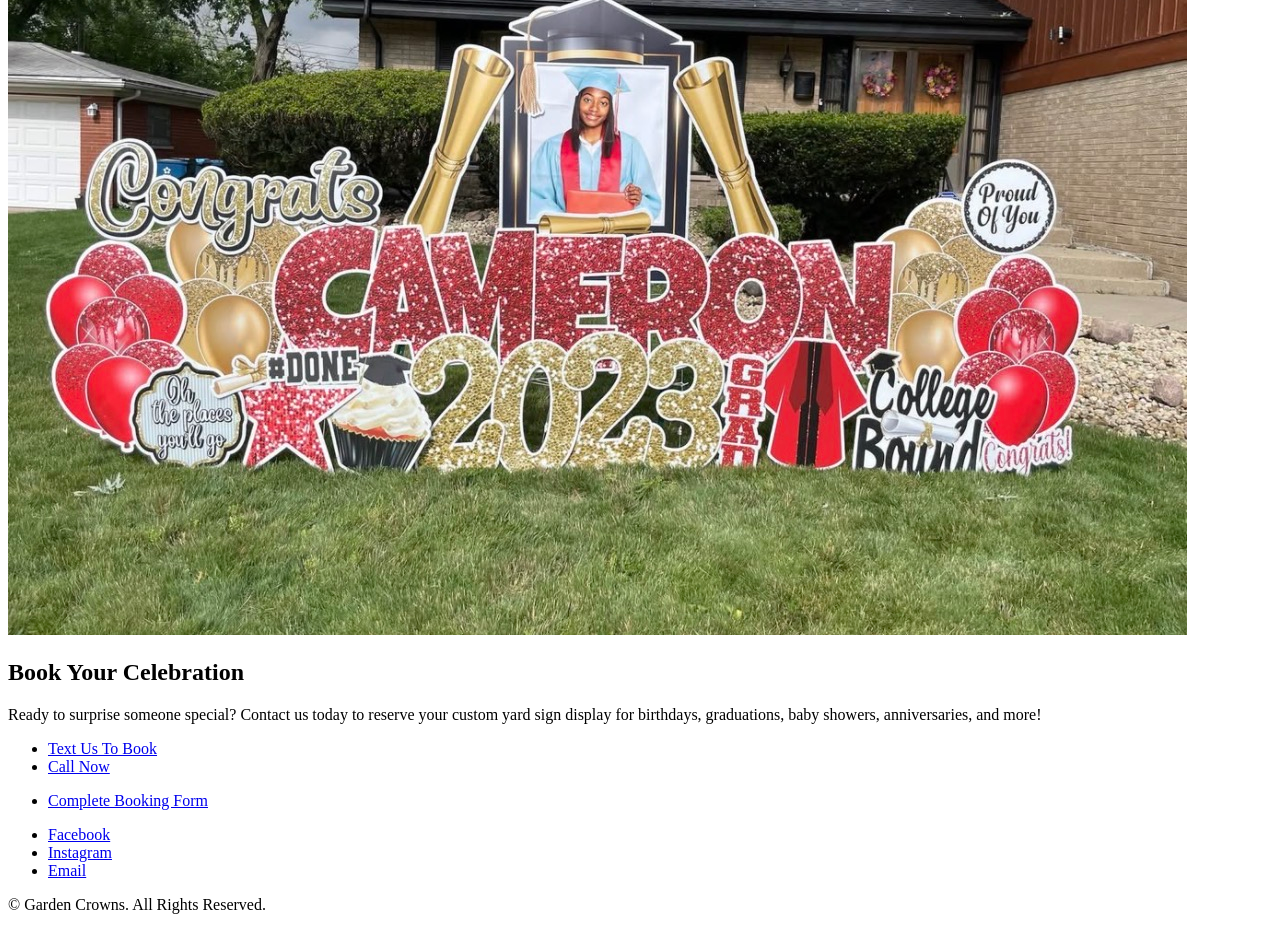
==== commit 015a3c35: "Update index.html" ====
--- a/index.html
+++ b/index.html
@@ -79,29 +79,38 @@
 	justify-content:flex-start;
 	background:white;
 	padding:30px;
-	gap:25px;
 ">
 
-	<img src="gc-logo.jpeg"
-	alt="Garden Crowns Logo"
-	style="
-		width: 100%;
-		max-width: 650px;
-		height: auto;
-		object-fit: contain;
-		display:block;
-	" />
-
-	<img src="top.jpeg"
-	alt="Garden Crowns Celebration Display"
-	style="
-		width: 80%;
-		max-width: 450px;
-		height:auto;
-		object-fit:contain;
-		border-radius:15px;
-		display:block;
-	" />
+	<div style="margin-bottom:40px; width:100%; text-align:center;">
+
+		<img src="gc-logo.jpeg"
+		alt="Garden Crowns Logo"
+		style="
+			width:100%;
+			max-width:650px;
+			height:auto;
+			object-fit:contain;
+			display:block;
+			margin:0 auto;
+		" />
+
+	</div>
+
+	<div style="width:100%; text-align:center;">
+
+		<img src="top.jpeg"
+		alt="Garden Crowns Celebration Display"
+		style="
+			width:80%;
+			max-width:450px;
+			height:auto;
+			object-fit:contain;
+			border-radius:15px;
+			display:block;
+			margin:0 auto;
+		" />
+
+	</div>
 
 </div>
 </section>
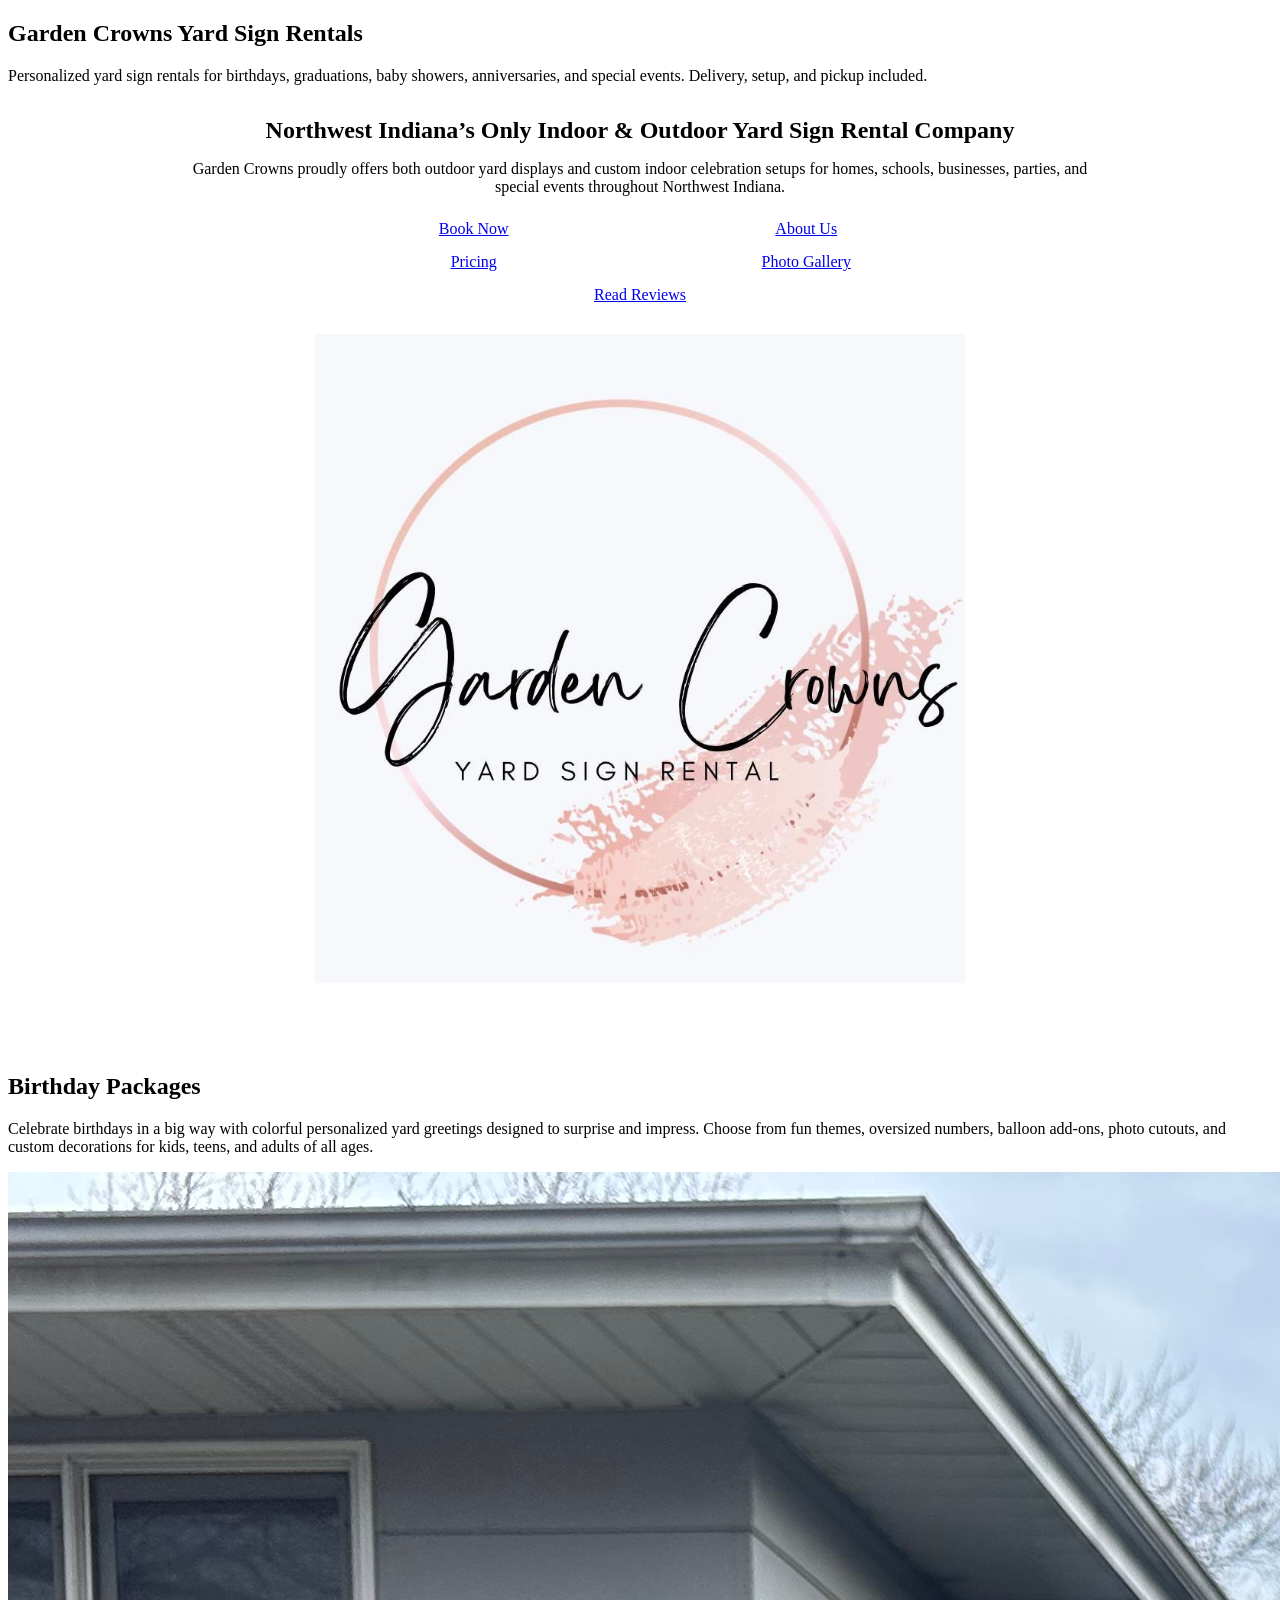
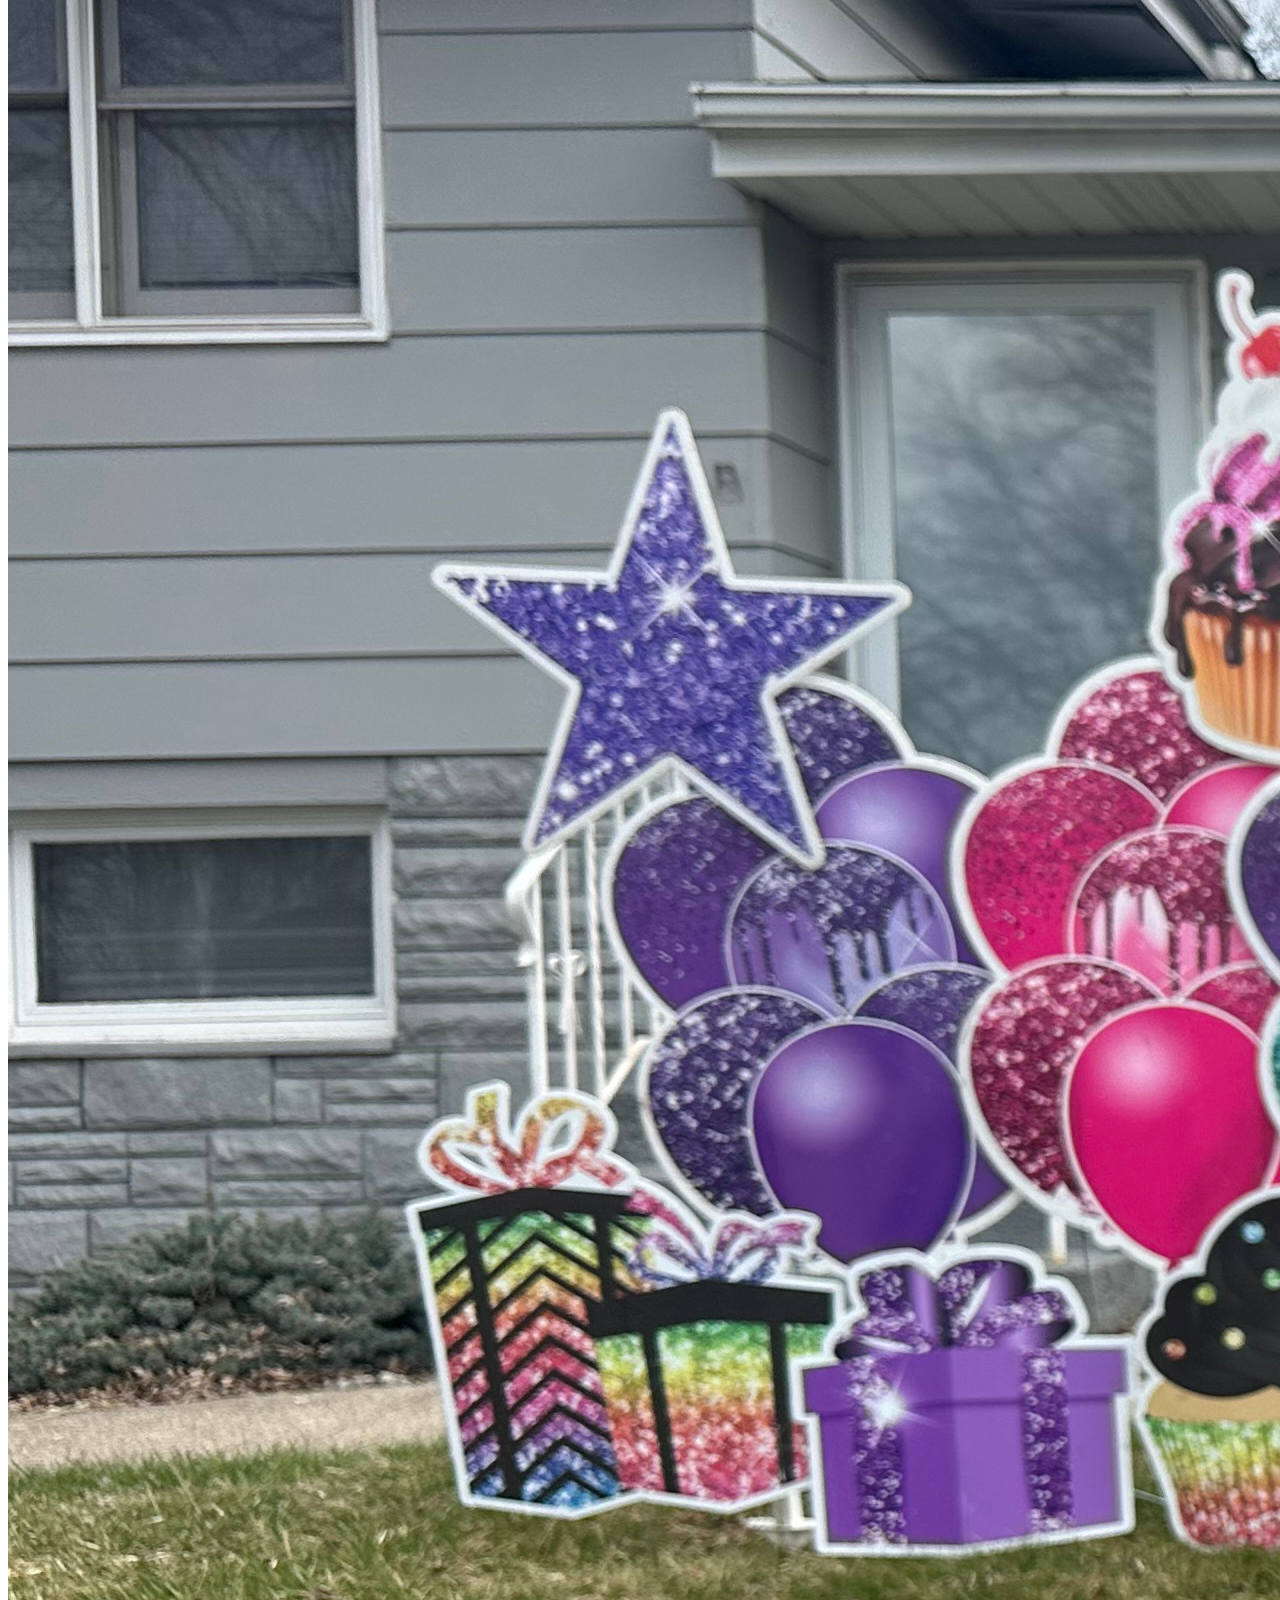
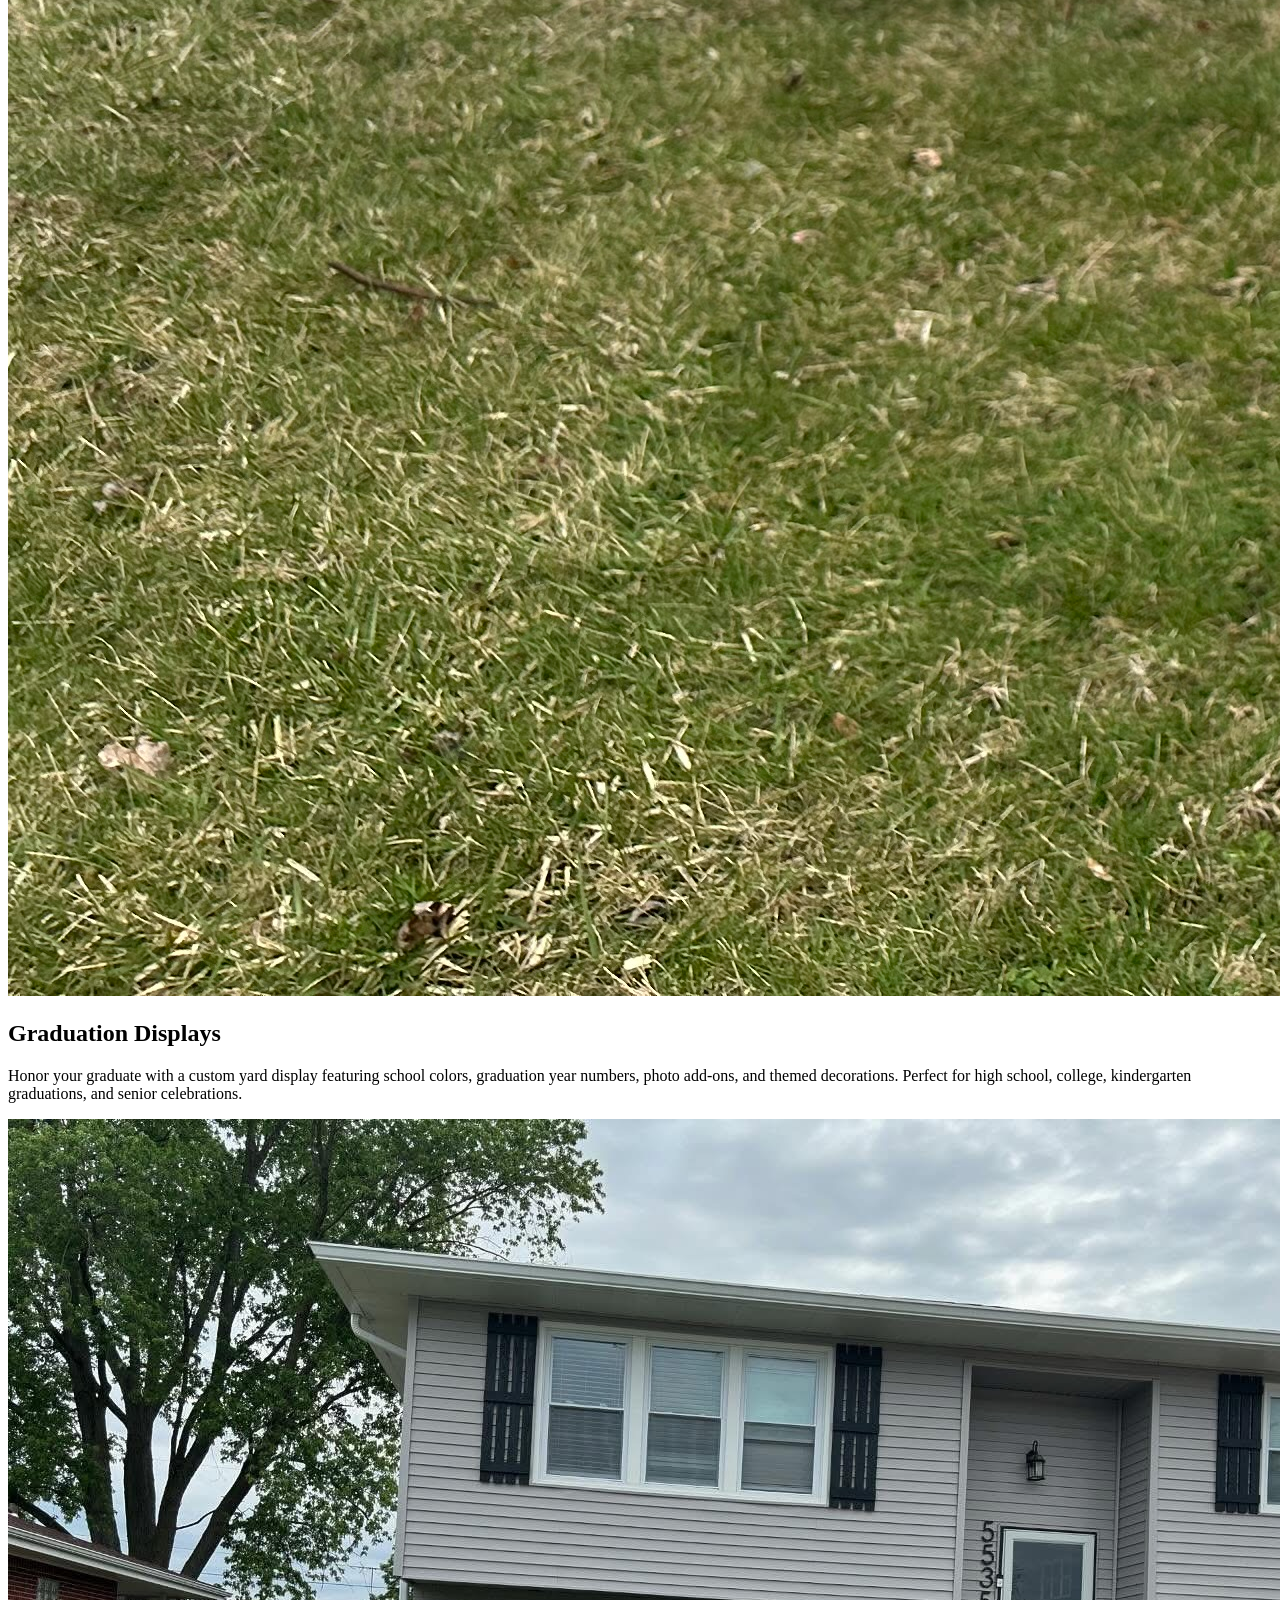
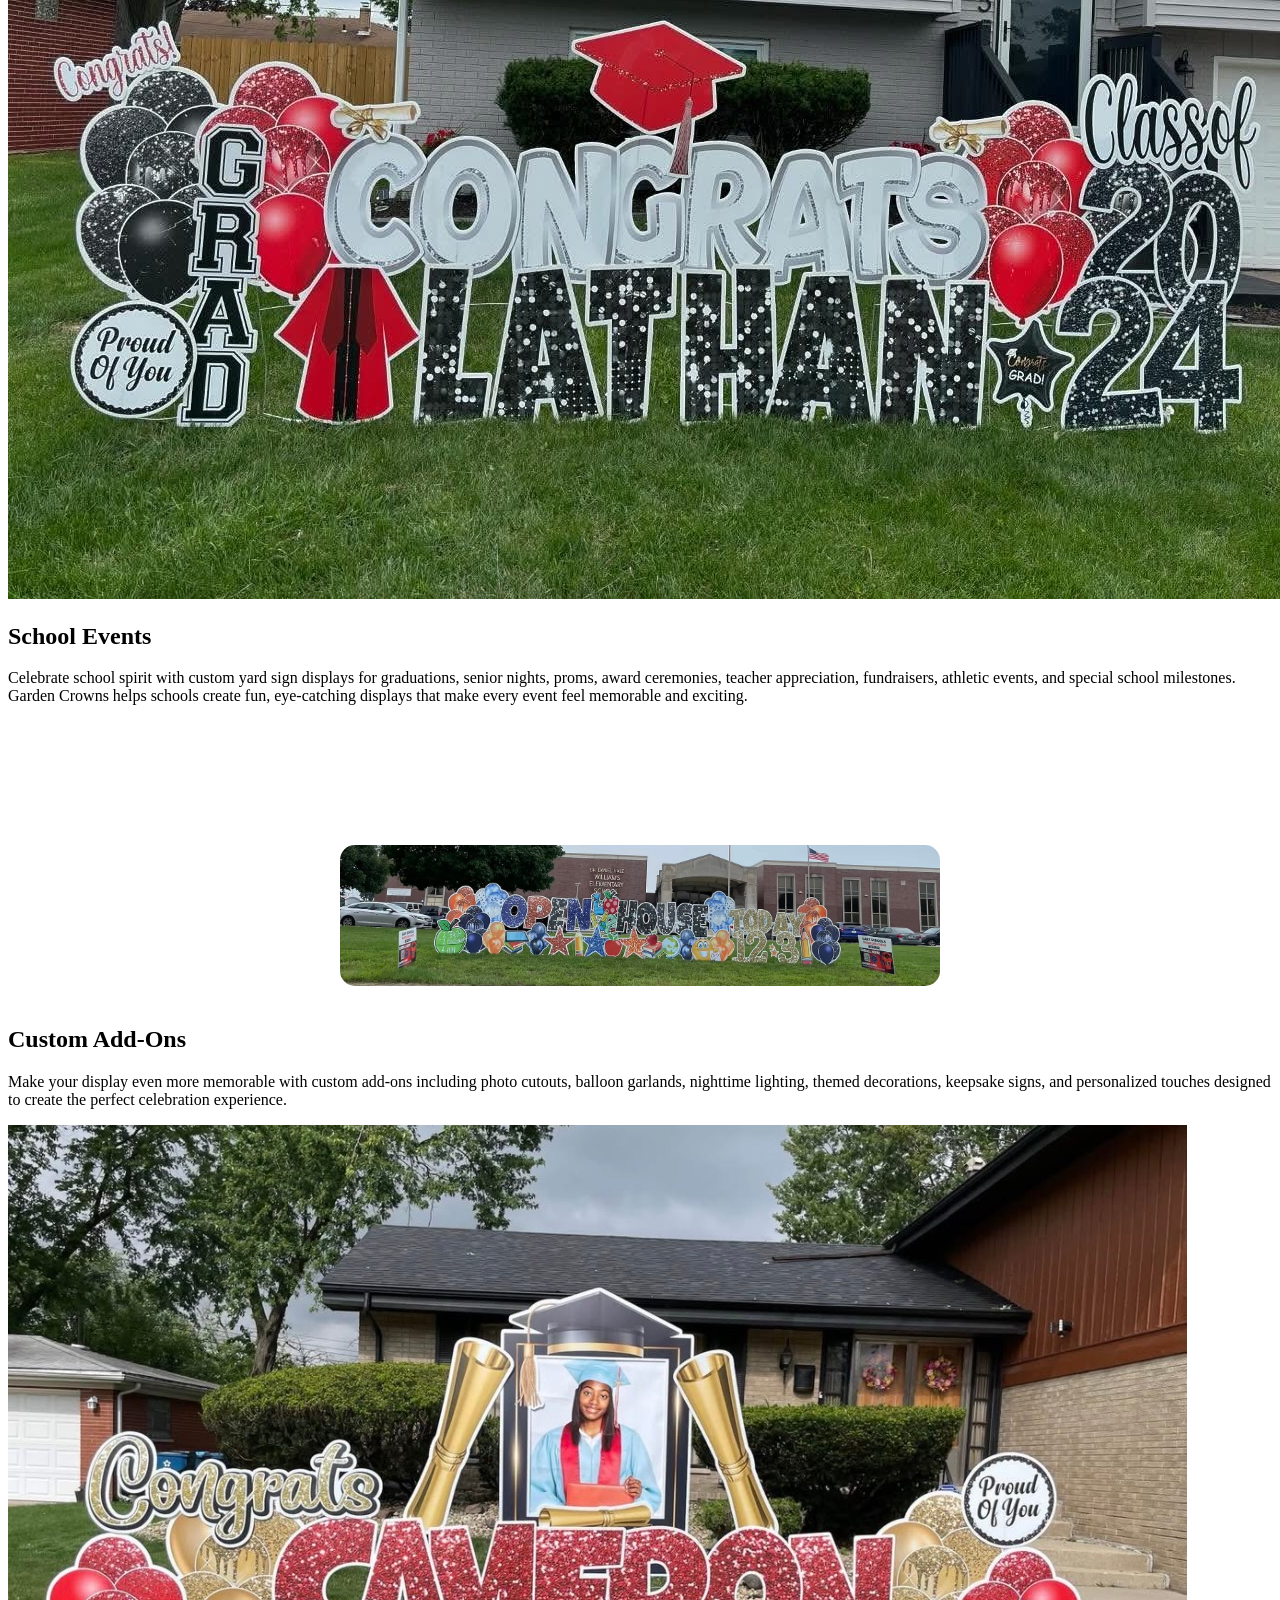
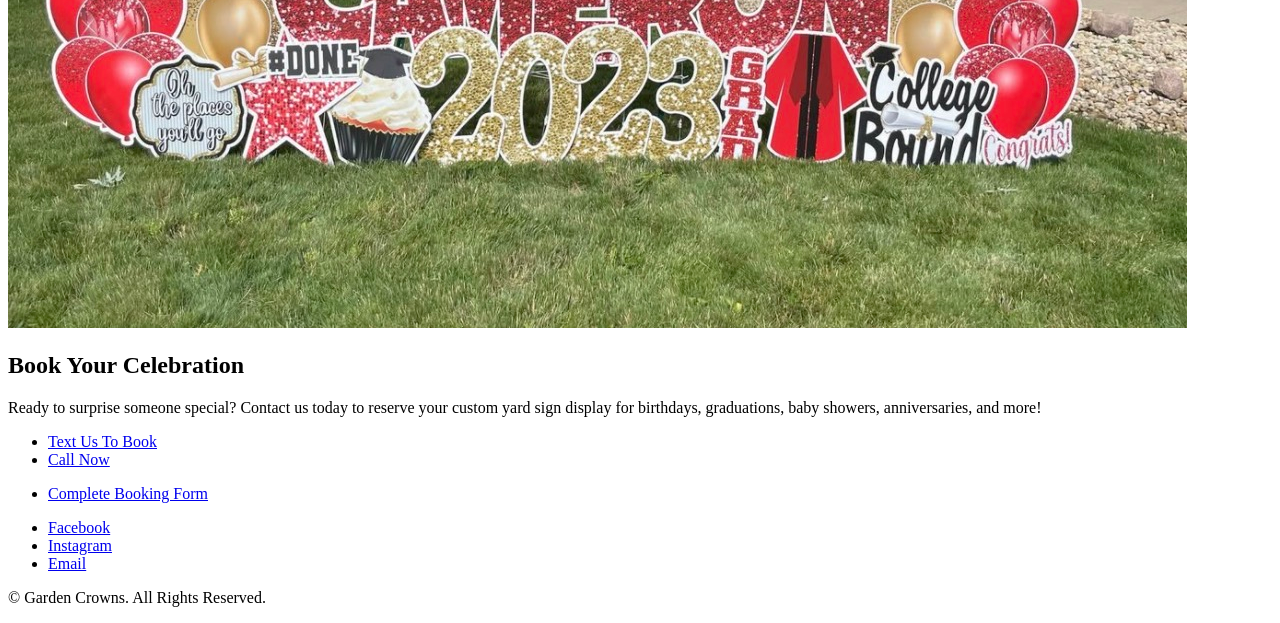
==== commit e93621cd: "Update index.html" ====
--- a/index.html
+++ b/index.html
@@ -98,17 +98,7 @@
 
 	<div style="width:100%; text-align:center;">
 
-		<img src="top.jpeg"
-		alt="Garden Crowns Celebration Display"
-		style="
-			width:80%;
-			max-width:450px;
-			height:auto;
-			object-fit:contain;
-			border-radius:15px;
-			display:block;
-			margin:0 auto;
-		" />
+	
 
 	</div>
 
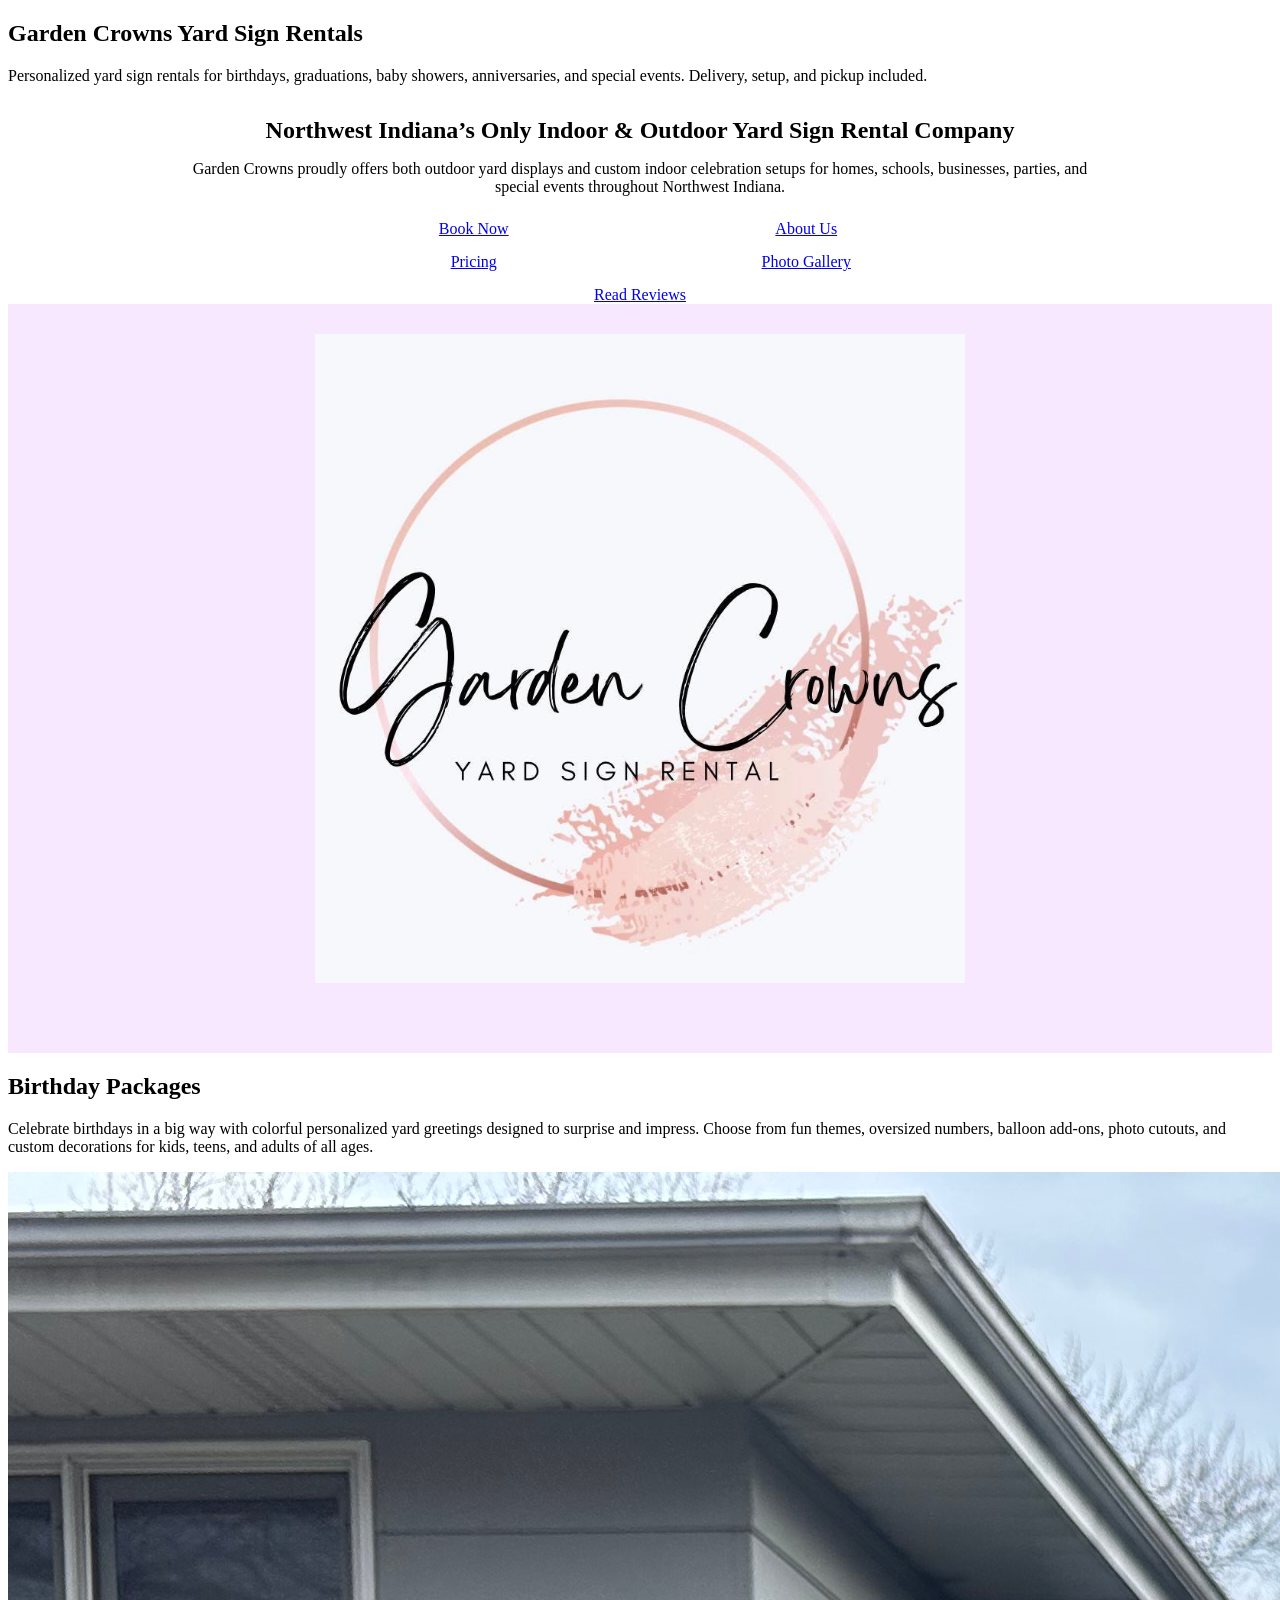
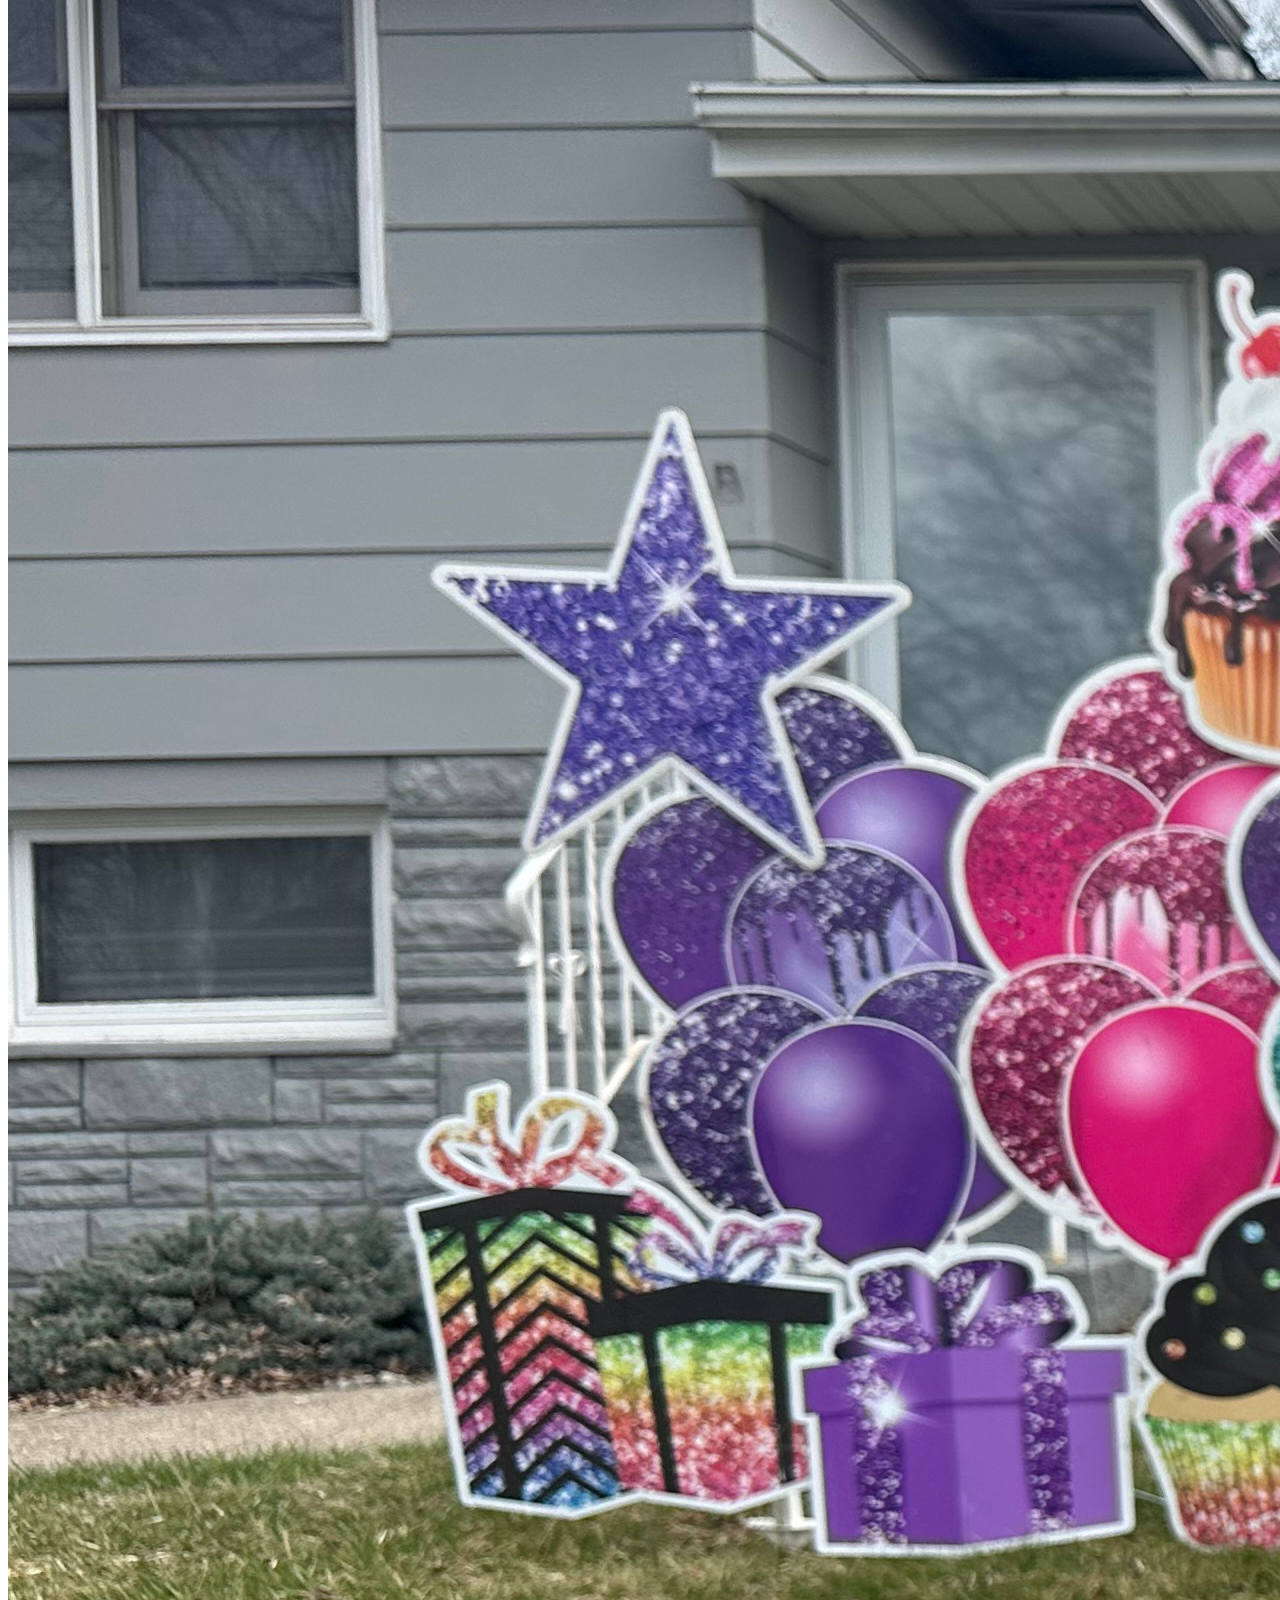
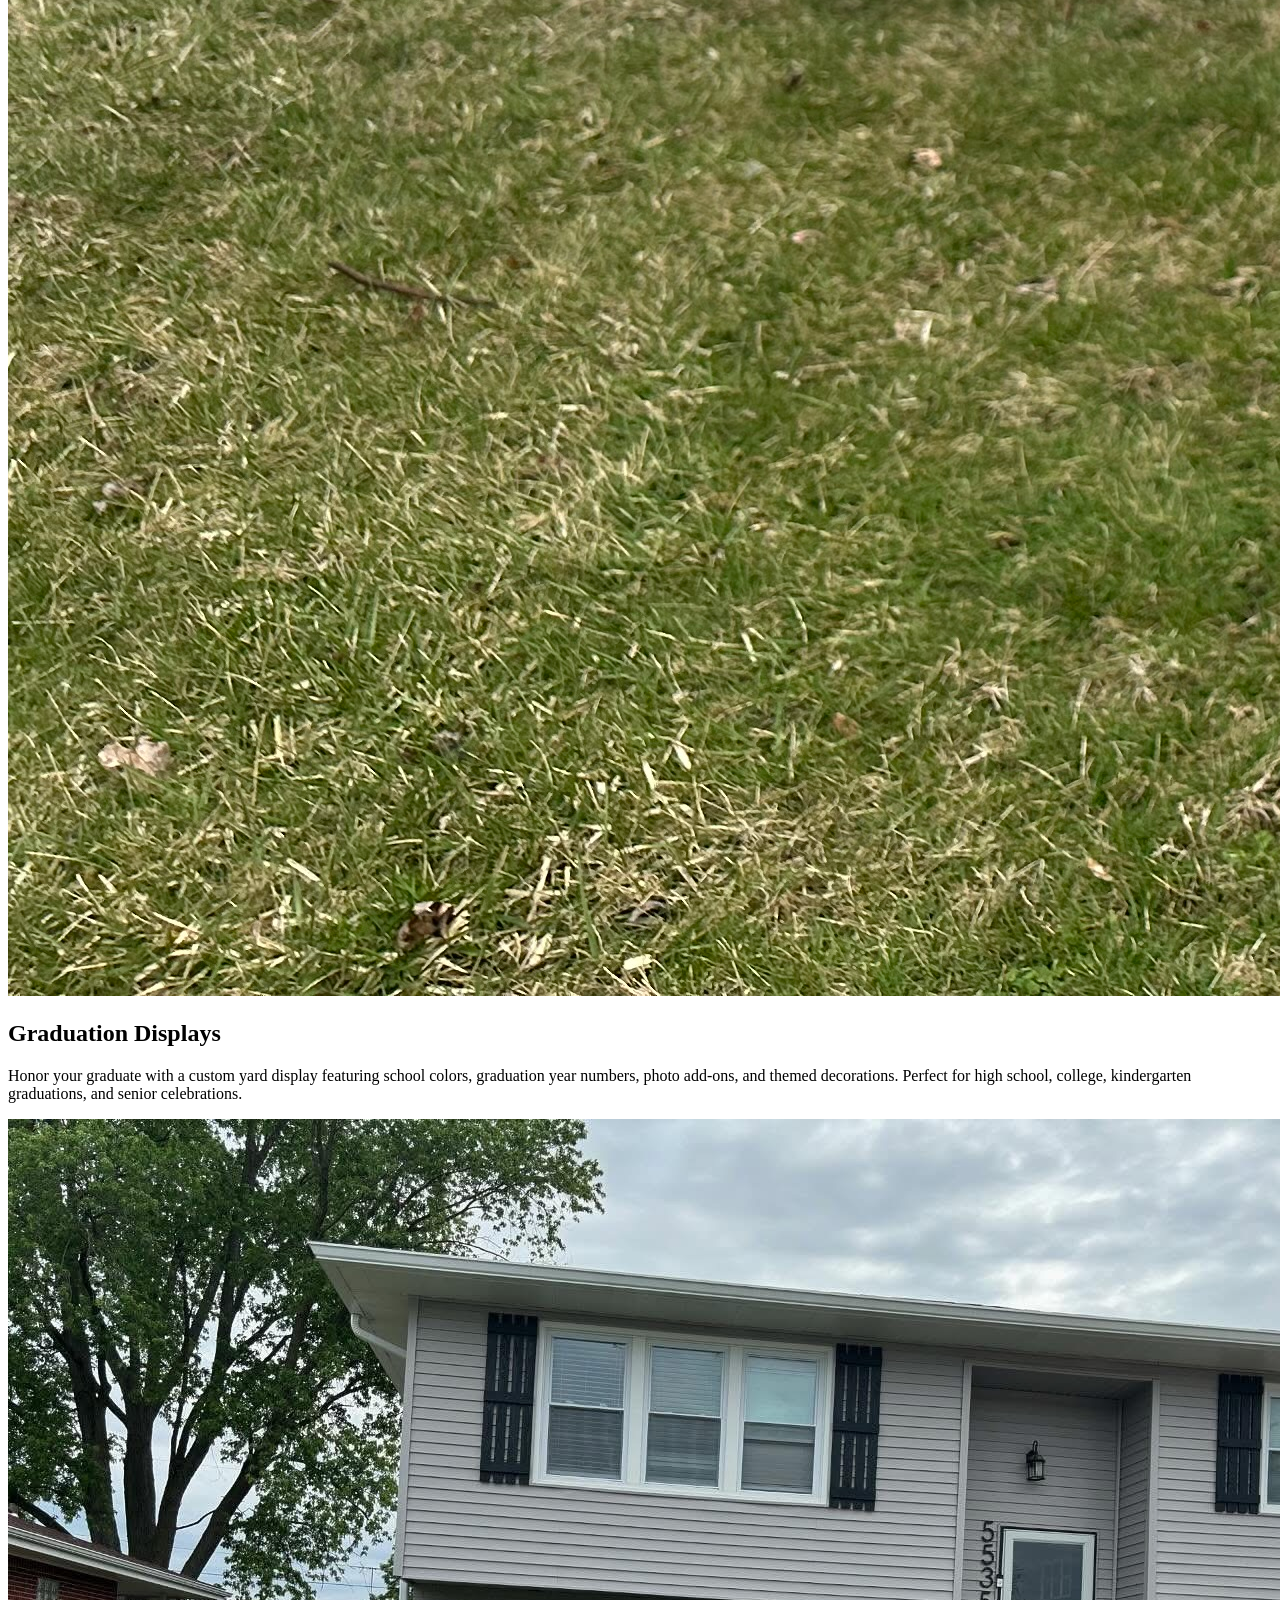
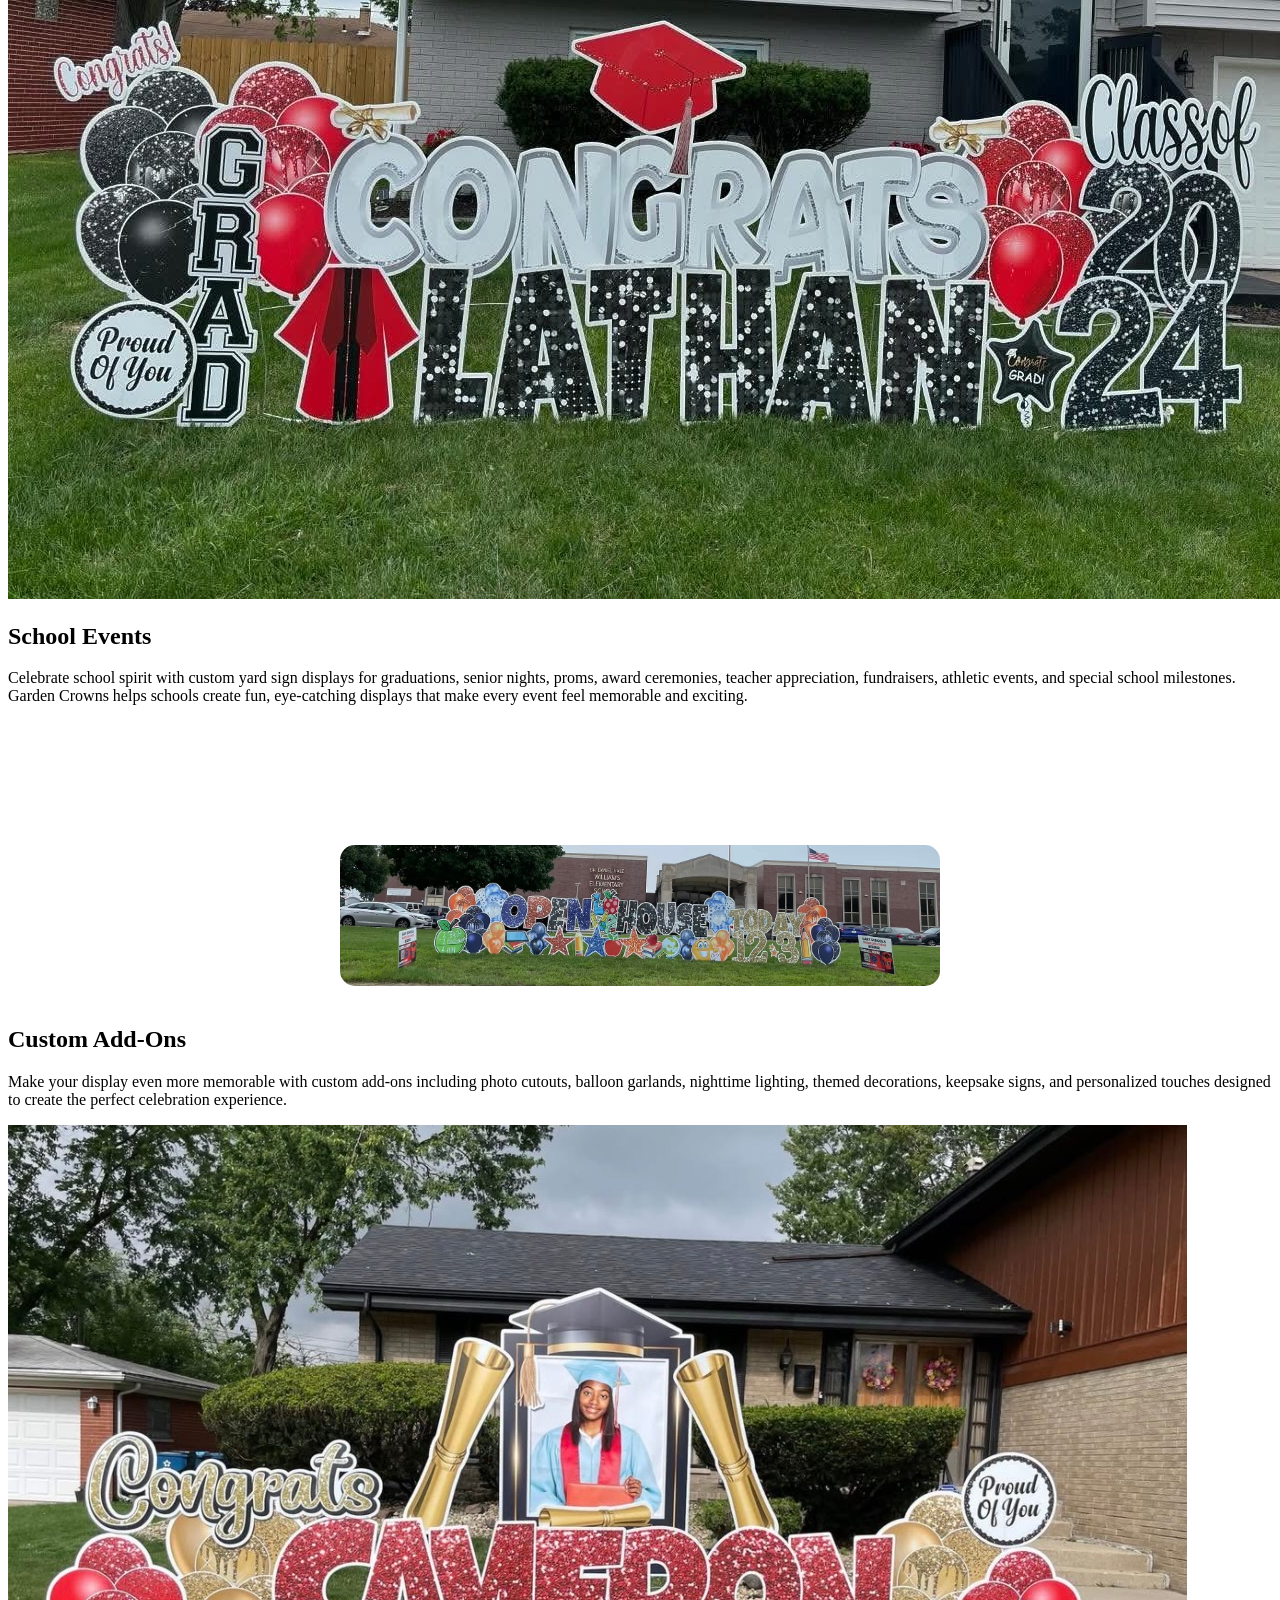
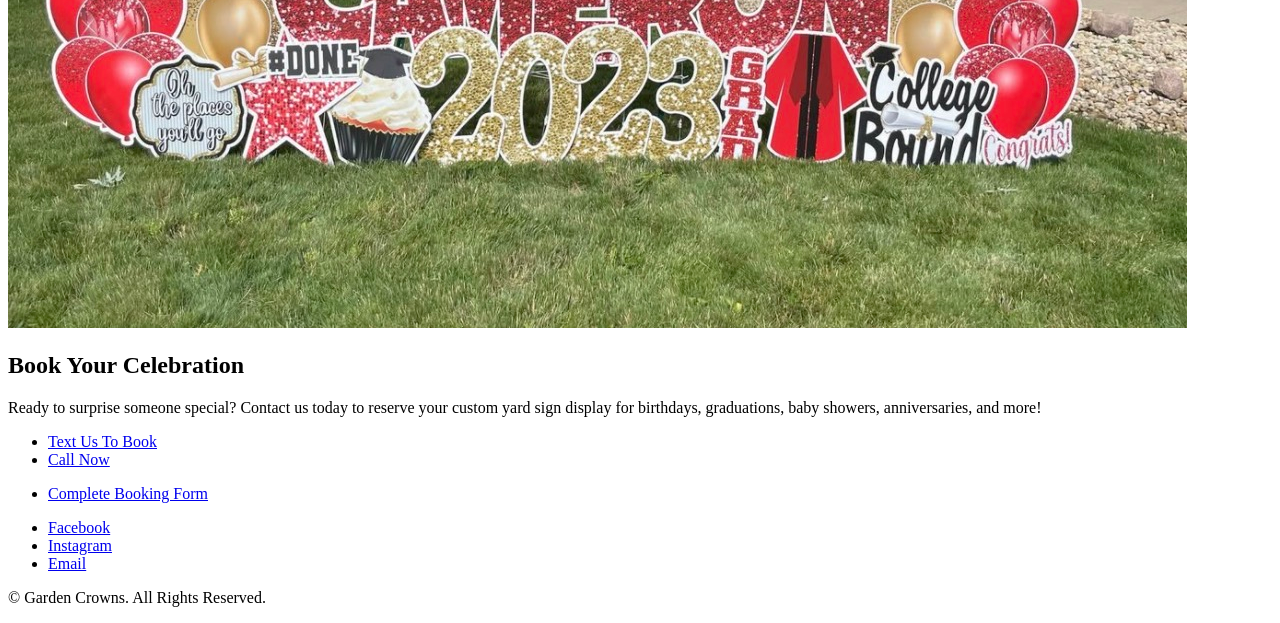
==== commit b0e6c469: "Update index.html" ====
--- a/index.html
+++ b/index.html
@@ -77,7 +77,7 @@
 	flex-direction:column;
 	align-items:center;
 	justify-content:flex-start;
-	background:white;
+	background:#f7e8ff;
 	padding:30px;
 ">
 
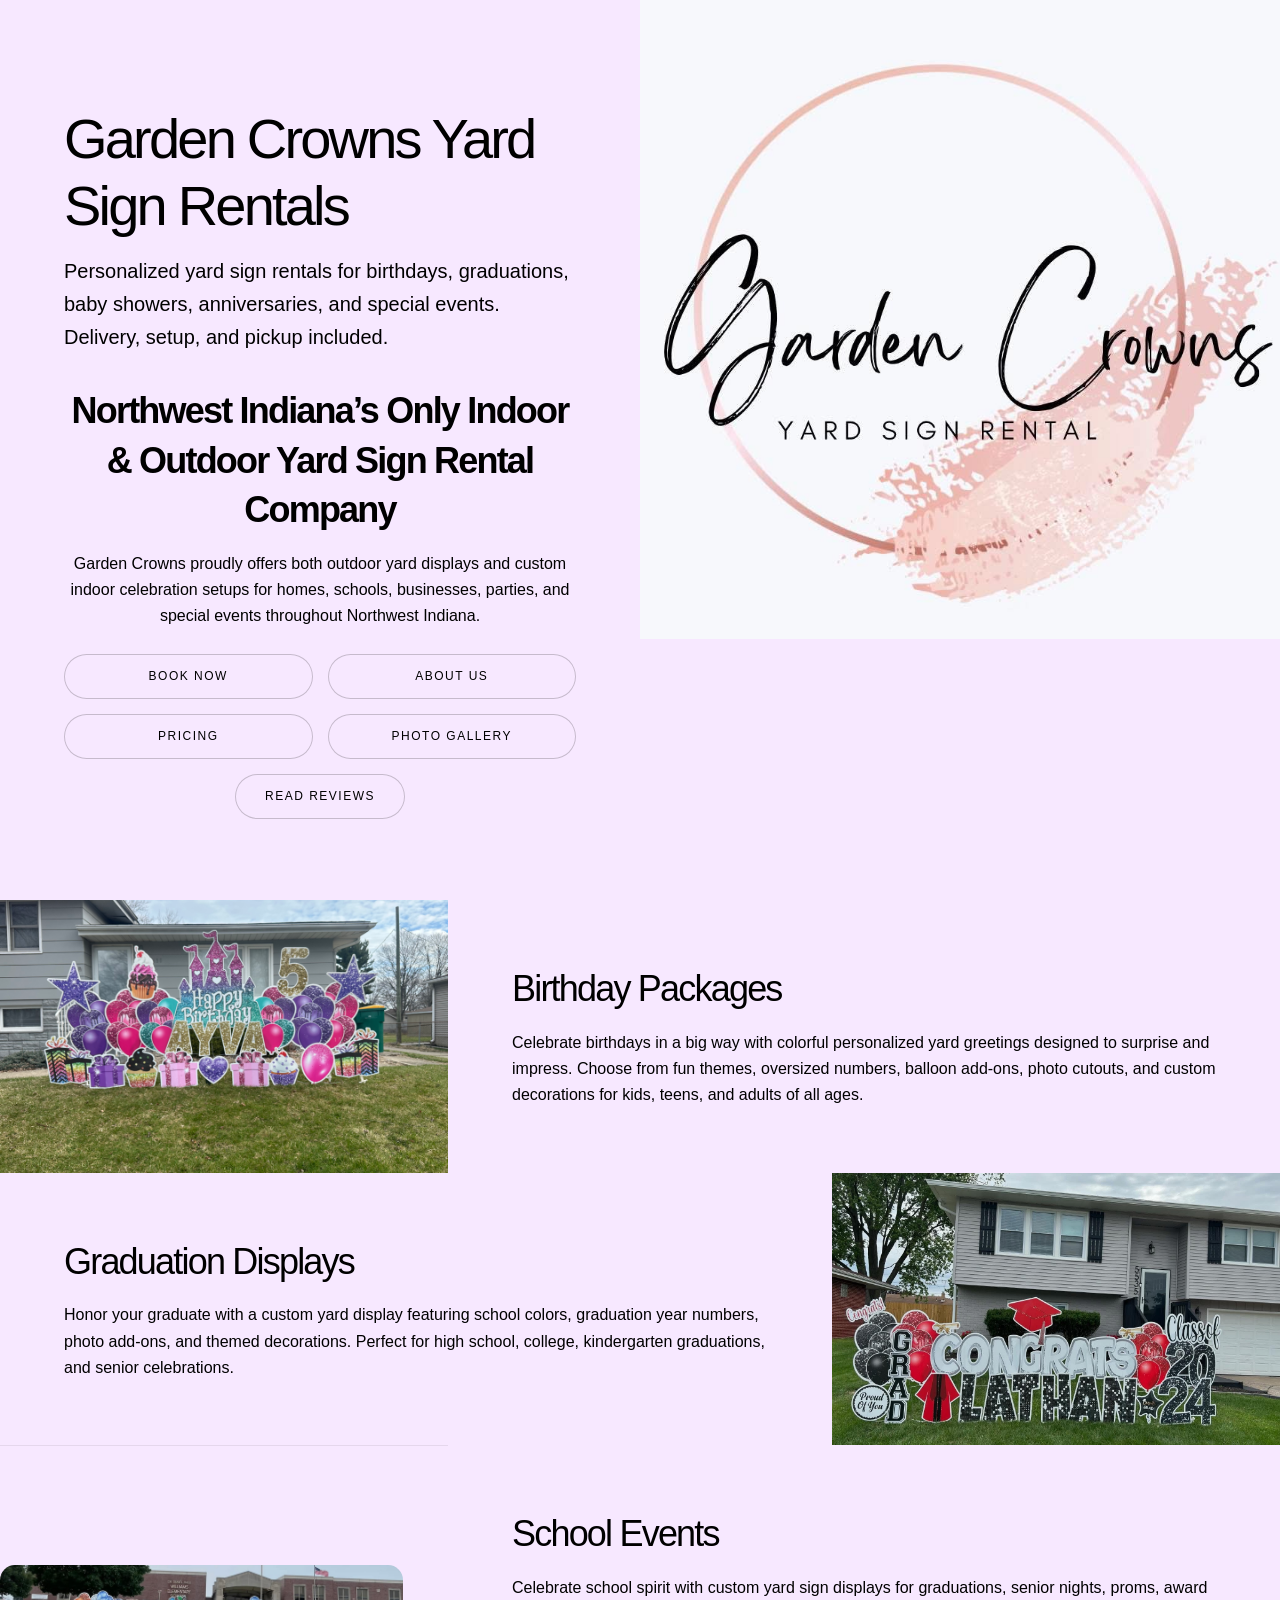
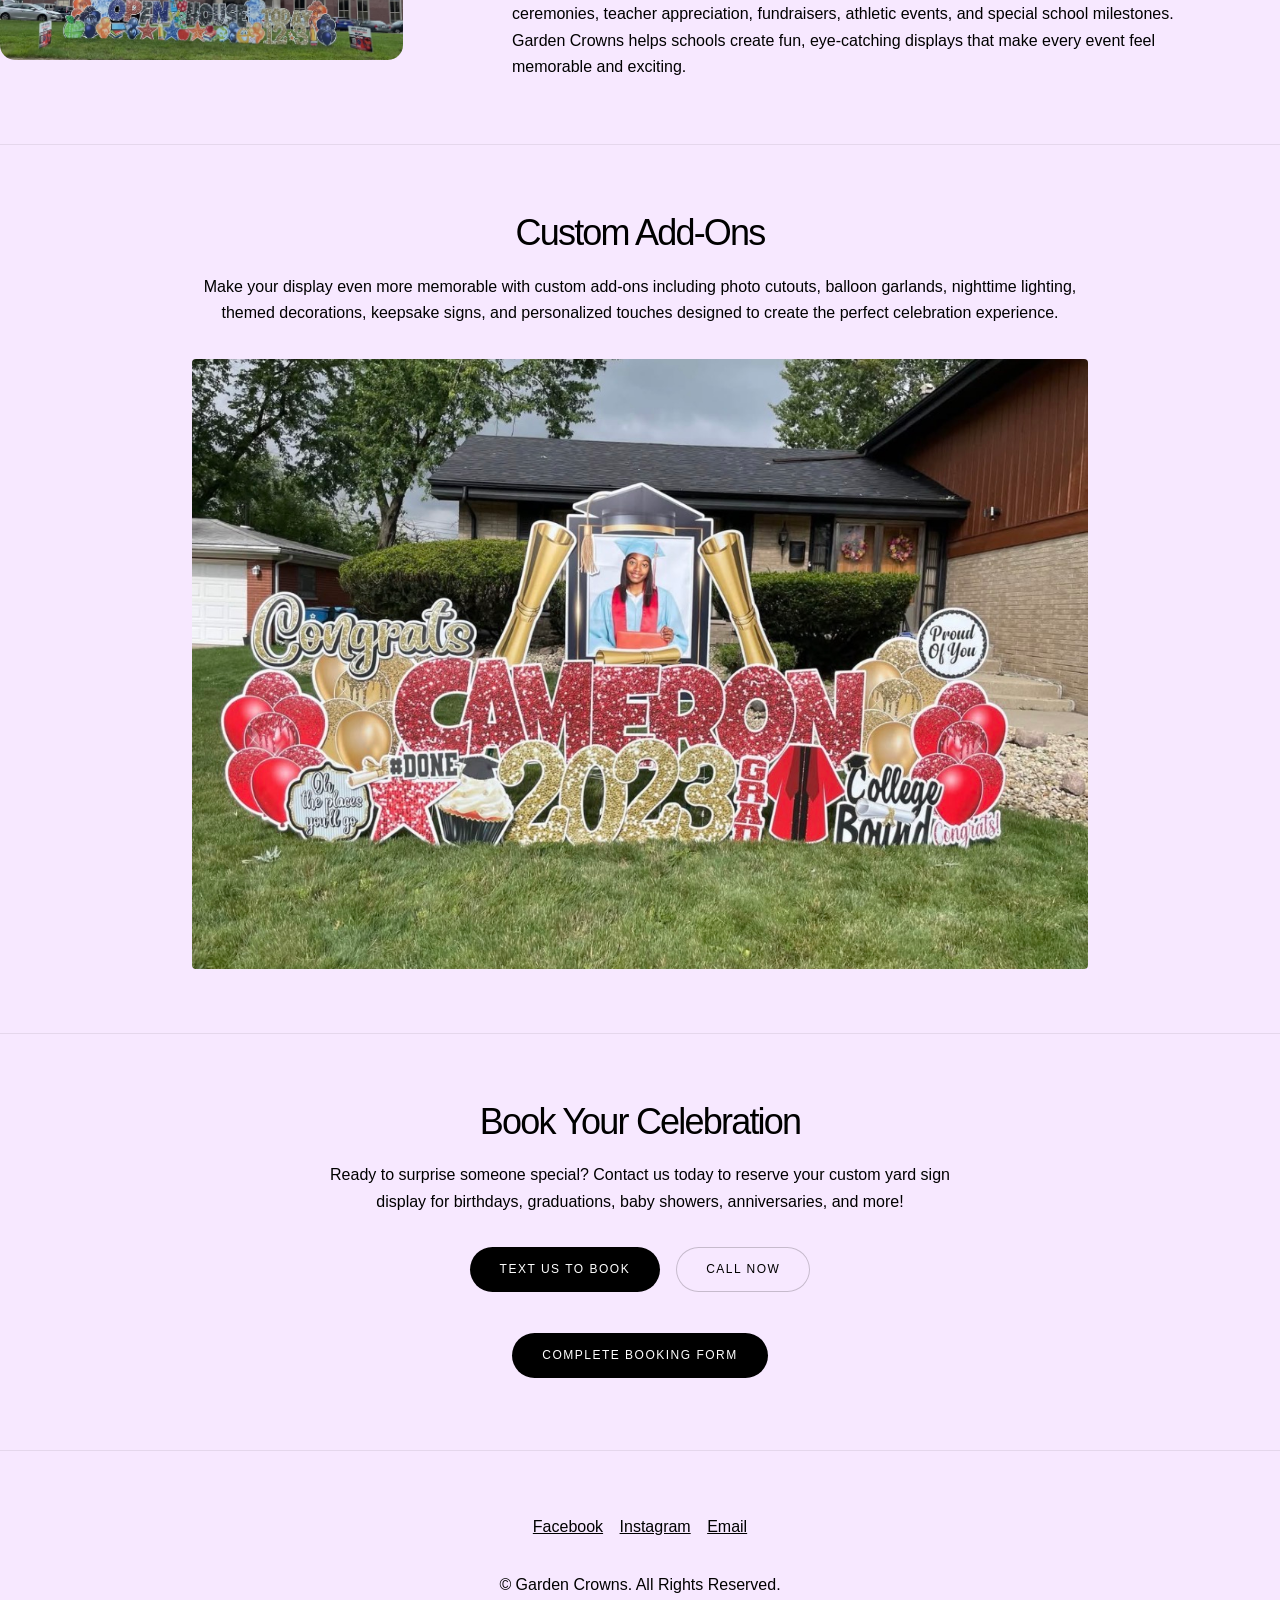
==== commit 04b59461: "Update index.html" ====
--- a/index.html
+++ b/index.html
@@ -189,25 +189,11 @@
 
 		<footer class="wrapper style1 align-center">
 			<div class="inner">
-				<ul class="icons">
-					<li>
-						<a href="https://www.facebook.com/share/18sqr2QQ8o/?mibextid=wwXIfr" class="icon brands style2 fa-facebook-f" target="_blank">
-							<span class="label">Facebook</span>
-						</a>
-					</li>
-
-					<li>
-						<a href="https://instagram.com/YOURPAGE" class="icon brands style2 fa-instagram" target="_blank">
-							<span class="label">Instagram</span>
-						</a>
-					</li>
-
-					<li>
-						<a href="mailto:gardencrownsnwi@gmail.com" class="icon style2 fa-envelope">
-							<span class="label">Email</span>
-						</a>
-					</li>
-				</ul>
+			<ul class="icons">
+  <li><a href="https://www.facebook.com/share/18sqr2QQ8o/?mibextid=wwXIfr">Facebook</a></li>
+  <li><a href="YOUR-INSTAGRAM-LINK">Instagram</a></li>
+  <li><a href="mailto:YOUR-EMAIL-HERE">Email</a></li>
+</ul>
 
 				<p>&copy; Garden Crowns. All Rights Reserved.</p>
 			</div>
--- a/assets/main.css
+++ b/assets/main.css
@@ -1,8603 +1,8617 @@
-@import url(fontawesome-all.min.css);
-@import url("https://fonts.googleapis.com/css?family=Source+Sans+Pro:300,300i,400,400i");
-
+@import url(fontawesome-all.min.css);
+@import url("https://fonts.googleapis.com/css?family=Source+Sans+Pro:300,300i,400,400i");
+
 /*
 	Story by HTML5 UP
 	html5up.net | @ajlkn
 	Free for personal and commercial use under the CCA 3.0 license (html5up.net/license)
-*/
-
-html, body, div, span, applet, object,
-iframe, h1, h2, h3, h4, h5, h6, p, blockquote,
-pre, a, abbr, acronym, address, big, cite,
-code, del, dfn, em, img, ins, kbd, q, s, samp,
-small, strike, strong, sub, sup, tt, var, b,
-u, i, center, dl, dt, dd, ol, ul, li, fieldset,
-form, label, legend, table, caption, tbody,
-tfoot, thead, tr, th, td, article, aside,
-canvas, details, embed, figure, figcaption,
-footer, header, hgroup, menu, nav, output, ruby,
-section, summary, time, mark, audio, video {
-	margin: 0;
-	padding: 0;
-	border: 0;
-	font-size: 100%;
-	font: inherit;
-	vertical-align: baseline;}
-
-article, aside, details, figcaption, figure,
-footer, header, hgroup, menu, nav, section {
-	display: block;}
-
-body {
-	line-height: 1;
-}
-
-ol, ul {
-	list-style: none;
-}
-
-blockquote, q {
-	quotes: none;
-}
-
-	blockquote:before, blockquote:after, q:before, q:after {
-		content: '';
-		content: none;
-	}
-
-table {
-	border-collapse: collapse;
-	border-spacing: 0;
-}
-
-body {
-	-webkit-text-size-adjust: none;
-}
-
-mark {
-	background-color: transparent;
-	color: inherit;
-}
-
-input::-moz-focus-inner {
-	border: 0;
-	padding: 0;
-}
-
-input, select, textarea {
-	-moz-appearance: none;
-	-webkit-appearance: none;
-	-ms-appearance: none;
-	appearance: none;
-}
-
-/* Basic */
-
-	@-ms-viewport {
-		width: device-width;
-	}
-
-	body {
-		-ms-overflow-style: scrollbar;
-	}
-
-	@media screen and (max-width: 480px) {
-
-		html, body {
-			min-width: 320px;
-		}
-
-	}
-
-	html {
-		box-sizing: border-box;
-	}
-
-	*, *:before, *:after {
-		box-sizing: inherit;
-	}
-
-	body {
-		background: #ffffff;
-	}
-
-		body.is-preload *, body.is-preload *:before, body.is-preload *:after {
-			-moz-animation: none !important;
-			-webkit-animation: none !important;
-			-ms-animation: none !important;
-			animation: none !important;
-			-moz-transition: none !important;
-			-webkit-transition: none !important;
-			-ms-transition: none !important;
-			transition: none !important;
-		}
-
-/* Type */
-
-	html {
-		font-size: 18pt;
-	}
-
-		@media screen and (max-width: 1680px) {
-
-			html {
-				font-size: 14pt;
-			}
-
-		}
-
-		@media screen and (max-width: 1280px) {
-
-			html {
-				font-size: 12pt;
-			}
-
-		}
-
-		@media screen and (max-width: 736px) {
-
-			html {
-				font-size: 11pt;
-			}
-
-		}
-
-		@media screen and (max-width: 360px) {
-
-			html {
-				font-size: 10pt;
-			}
-
-		}
-
-	body {
-		background-color: #ffffff;
-		color: #000000;
-	}
-
-	body, input, select, textarea {
-		font-family: "Source Sans Pro", Helvetica, sans-serif;
-		font-size: 1rem;
-		font-weight: 300;
-		line-height: 1.65;
-	}
-
-	a {
-		-moz-transition: color 0.2s ease-in-out;
-		-webkit-transition: color 0.2s ease-in-out;
-		-ms-transition: color 0.2s ease-in-out;
-		transition: color 0.2s ease-in-out;
-		text-decoration: underline;
-	}
-
-		a:hover {
-			text-decoration: none;
-		}
-
-	strong, b {
-		font-weight: 400;
-	}
-
-	em, i {
-		font-style: italic;
-	}
-
-	p {
-		margin: 0 0 2rem 0;
-	}
-
-		p.major {
-			font-size: 1.25rem;
-		}
-
-	h1, h2, h3, h4, h5, h6 {
-		font-weight: 300;
-		line-height: 1.375;
-		letter-spacing: -0.05em;
-		margin: 0 0 1rem 0;
-	}
-
-		h1 a, h2 a, h3 a, h4 a, h5 a, h6 a {
-			color: inherit;
-			text-decoration: none;
-		}
-
-	h1 {
-		font-size: 3.5rem;
-		line-height: 1.2;
-	}
-
-	h2 {
-		font-size: 2.25rem;
-	}
-
-	h3 {
-		font-size: 1.5rem;
-	}
-
-	h4 {
-		font-size: 1.1rem;
-	}
-
-	h5 {
-		font-size: 0.9rem;
-	}
-
-	h6 {
-		font-size: 0.7rem;
-	}
-
-	sub {
-		font-size: 0.8rem;
-		position: relative;
-		top: 0.5rem;
-	}
-
-	sup {
-		font-size: 0.8rem;
-		position: relative;
-		top: -0.5rem;
-	}
-
-	blockquote {
-		border-left: solid 4px;
-		font-style: italic;
-		margin: 0 0 2rem 0;
-		padding: 0.5rem 0 0.5rem 2rem;
-	}
-
-	code {
-		border-radius: 4px;
-		font-family: "Courier New", monospace;
-		font-size: 0.9em;
-		margin: 0 0.25rem;
-		padding: 0.25rem 0.325rem;
-	}
-
-	pre {
-		-webkit-overflow-scrolling: touch;
-		font-family: "Courier New", monospace;
-		font-size: 0.9em;
-		margin: 0 0 2rem 0;
-	}
-
-		pre code {
-			display: block;
-			line-height: 1.5;
-			padding: 0.75rem 1rem;
-			overflow-x: auto;
-		}
-
-	hr {
-		border: 0;
-		border-bottom: solid 1px;
-		margin: 2.5rem 0;
-	}
-
-		hr.major {
-			margin: 3.5rem 0;
-		}
-
-	.align-left {
-		text-align: left;
-	}
-
-	.align-center {
-		text-align: center;
-	}
-
-	.align-right {
-		text-align: right;
-	}
-
-	@media screen and (max-width: 736px) {
-
-		p.major {
-			font-size: 1.1rem;
-		}
-
-		h1 {
-			font-size: 2.5rem;
-		}
-
-		h2 {
-			font-size: 2rem;
-		}
-
-		h3 {
-			font-size: 1.25rem;
-		}
-
-		h4 {
-			font-size: 1rem;
-		}
-
-	}
-
-	input, select, textarea {
-		color: #000000;
-	}
-
-	a {
-		color: #000000;
-	}
-
-		a:hover {
-			color: #47D3E5;
-		}
-
-	strong, b {
-		color: #000000;
-	}
-
-	h1, h2, h3, h4, h5, h6 {
-		color: #000000;
-	}
-
-	blockquote {
-		border-left-color: rgba(0, 0, 0, 0.2);
-	}
-
-	code {
-		background: rgba(0, 0, 0, 0.05);
-		border-color: rgba(0, 0, 0, 0.2);
-	}
-
-	hr {
-		border-bottom-color: rgba(0, 0, 0, 0.2);
-	}
-
-/* Row */
-
-	.row {
-		display: flex;
-		flex-wrap: wrap;
-		box-sizing: border-box;
-		align-items: stretch;
-	}
-
-		.row > * {
-			box-sizing: border-box;
-		}
-
-		.row.gtr-uniform > * > :last-child {
-			margin-bottom: 0;
-		}
-
-		.row.aln-left {
-			justify-content: flex-start;
-		}
-
-		.row.aln-center {
-			justify-content: center;
-		}
-
-		.row.aln-right {
-			justify-content: flex-end;
-		}
-
-		.row.aln-top {
-			align-items: flex-start;
-		}
-
-		.row.aln-middle {
-			align-items: center;
-		}
-
-		.row.aln-bottom {
-			align-items: flex-end;
-		}
-
-		.row > .imp {
-			order: -1;
-		}
-
-		.row > .col-1 {
-			width: 8.33333%;
-		}
-
-		.row > .off-1 {
-			margin-left: 8.33333%;
-		}
-
-		.row > .col-2 {
-			width: 16.66667%;
-		}
-
-		.row > .off-2 {
-			margin-left: 16.66667%;
-		}
-
-		.row > .col-3 {
-			width: 25%;
-		}
-
-		.row > .off-3 {
-			margin-left: 25%;
-		}
-
-		.row > .col-4 {
-			width: 33.33333%;
-		}
-
-		.row > .off-4 {
-			margin-left: 33.33333%;
-		}
-
-		.row > .col-5 {
-			width: 41.66667%;
-		}
-
-		.row > .off-5 {
-			margin-left: 41.66667%;
-		}
-
-		.row > .col-6 {
-			width: 50%;
-		}
-
-		.row > .off-6 {
-			margin-left: 50%;
-		}
-
-		.row > .col-7 {
-			width: 58.33333%;
-		}
-
-		.row > .off-7 {
-			margin-left: 58.33333%;
-		}
-
-		.row > .col-8 {
-			width: 66.66667%;
-		}
-
-		.row > .off-8 {
-			margin-left: 66.66667%;
-		}
-
-		.row > .col-9 {
-			width: 75%;
-		}
-
-		.row > .off-9 {
-			margin-left: 75%;
-		}
-
-		.row > .col-10 {
-			width: 83.33333%;
-		}
-
-		.row > .off-10 {
-			margin-left: 83.33333%;
-		}
-
-		.row > .col-11 {
-			width: 91.66667%;
-		}
-
-		.row > .off-11 {
-			margin-left: 91.66667%;
-		}
-
-		.row > .col-12 {
-			width: 100%;
-		}
-
-		.row > .off-12 {
-			margin-left: 100%;
-		}
-
-		.row.gtr-0 {
-			margin-top: 0;
-			margin-left: 0rem;
-		}
-
-			.row.gtr-0 > * {
-				padding: 0 0 0 0rem;
-			}
-
-			.row.gtr-0.gtr-uniform {
-				margin-top: 0rem;
-			}
-
-				.row.gtr-0.gtr-uniform > * {
-					padding-top: 0rem;
-				}
-
-		.row.gtr-25 {
-			margin-top: 0;
-			margin-left: -0.5rem;
-		}
-
-			.row.gtr-25 > * {
-				padding: 0 0 0 0.5rem;
-			}
-
-			.row.gtr-25.gtr-uniform {
-				margin-top: -0.5rem;
-			}
-
-				.row.gtr-25.gtr-uniform > * {
-					padding-top: 0.5rem;
-				}
-
-		.row.gtr-50 {
-			margin-top: 0;
-			margin-left: -1rem;
-		}
-
-			.row.gtr-50 > * {
-				padding: 0 0 0 1rem;
-			}
-
-			.row.gtr-50.gtr-uniform {
-				margin-top: -1rem;
-			}
-
-				.row.gtr-50.gtr-uniform > * {
-					padding-top: 1rem;
-				}
-
-		.row {
-			margin-top: 0;
-			margin-left: -2rem;
-		}
-
-			.row > * {
-				padding: 0 0 0 2rem;
-			}
-
-			.row.gtr-uniform {
-				margin-top: -2rem;
-			}
-
-				.row.gtr-uniform > * {
-					padding-top: 2rem;
-				}
-
-		.row.gtr-150 {
-			margin-top: 0;
-			margin-left: -3rem;
-		}
-
-			.row.gtr-150 > * {
-				padding: 0 0 0 3rem;
-			}
-
-			.row.gtr-150.gtr-uniform {
-				margin-top: -3rem;
-			}
-
-				.row.gtr-150.gtr-uniform > * {
-					padding-top: 3rem;
-				}
-
-		.row.gtr-200 {
-			margin-top: 0;
-			margin-left: -4rem;
-		}
-
-			.row.gtr-200 > * {
-				padding: 0 0 0 4rem;
-			}
-
-			.row.gtr-200.gtr-uniform {
-				margin-top: -4rem;
-			}
-
-				.row.gtr-200.gtr-uniform > * {
-					padding-top: 4rem;
-				}
-
-		@media screen and (max-width: 1680px) {
-
-			.row {
-				display: flex;
-				flex-wrap: wrap;
-				box-sizing: border-box;
-				align-items: stretch;
-			}
-
-				.row > * {
-					box-sizing: border-box;
-				}
-
-				.row.gtr-uniform > * > :last-child {
-					margin-bottom: 0;
-				}
-
-				.row.aln-left {
-					justify-content: flex-start;
-				}
-
-				.row.aln-center {
-					justify-content: center;
-				}
-
-				.row.aln-right {
-					justify-content: flex-end;
-				}
-
-				.row.aln-top {
-					align-items: flex-start;
-				}
-
-				.row.aln-middle {
-					align-items: center;
-				}
-
-				.row.aln-bottom {
-					align-items: flex-end;
-				}
-
-				.row > .imp-xlarge {
-					order: -1;
-				}
-
-				.row > .col-1-xlarge {
-					width: 8.33333%;
-				}
-
-				.row > .off-1-xlarge {
-					margin-left: 8.33333%;
-				}
-
-				.row > .col-2-xlarge {
-					width: 16.66667%;
-				}
-
-				.row > .off-2-xlarge {
-					margin-left: 16.66667%;
-				}
-
-				.row > .col-3-xlarge {
-					width: 25%;
-				}
-
-				.row > .off-3-xlarge {
-					margin-left: 25%;
-				}
-
-				.row > .col-4-xlarge {
-					width: 33.33333%;
-				}
-
-				.row > .off-4-xlarge {
-					margin-left: 33.33333%;
-				}
-
-				.row > .col-5-xlarge {
-					width: 41.66667%;
-				}
-
-				.row > .off-5-xlarge {
-					margin-left: 41.66667%;
-				}
-
-				.row > .col-6-xlarge {
-					width: 50%;
-				}
-
-				.row > .off-6-xlarge {
-					margin-left: 50%;
-				}
-
-				.row > .col-7-xlarge {
-					width: 58.33333%;
-				}
-
-				.row > .off-7-xlarge {
-					margin-left: 58.33333%;
-				}
-
-				.row > .col-8-xlarge {
-					width: 66.66667%;
-				}
-
-				.row > .off-8-xlarge {
-					margin-left: 66.66667%;
-				}
-
-				.row > .col-9-xlarge {
-					width: 75%;
-				}
-
-				.row > .off-9-xlarge {
-					margin-left: 75%;
-				}
-
-				.row > .col-10-xlarge {
-					width: 83.33333%;
-				}
-
-				.row > .off-10-xlarge {
-					margin-left: 83.33333%;
-				}
-
-				.row > .col-11-xlarge {
-					width: 91.66667%;
-				}
-
-				.row > .off-11-xlarge {
-					margin-left: 91.66667%;
-				}
-
-				.row > .col-12-xlarge {
-					width: 100%;
-				}
-
-				.row > .off-12-xlarge {
-					margin-left: 100%;
-				}
-
-				.row.gtr-0 {
-					margin-top: 0;
-					margin-left: 0rem;
-				}
-
-					.row.gtr-0 > * {
-						padding: 0 0 0 0rem;
-					}
-
-					.row.gtr-0.gtr-uniform {
-						margin-top: 0rem;
-					}
-
-						.row.gtr-0.gtr-uniform > * {
-							padding-top: 0rem;
-						}
-
-				.row.gtr-25 {
-					margin-top: 0;
-					margin-left: -0.5rem;
-				}
-
-					.row.gtr-25 > * {
-						padding: 0 0 0 0.5rem;
-					}
-
-					.row.gtr-25.gtr-uniform {
-						margin-top: -0.5rem;
-					}
-
-						.row.gtr-25.gtr-uniform > * {
-							padding-top: 0.5rem;
-						}
-
-				.row.gtr-50 {
-					margin-top: 0;
-					margin-left: -1rem;
-				}
-
-					.row.gtr-50 > * {
-						padding: 0 0 0 1rem;
-					}
-
-					.row.gtr-50.gtr-uniform {
-						margin-top: -1rem;
-					}
-
-						.row.gtr-50.gtr-uniform > * {
-							padding-top: 1rem;
-						}
-
-				.row {
-					margin-top: 0;
-					margin-left: -2rem;
-				}
-
-					.row > * {
-						padding: 0 0 0 2rem;
-					}
-
-					.row.gtr-uniform {
-						margin-top: -2rem;
-					}
-
-						.row.gtr-uniform > * {
-							padding-top: 2rem;
-						}
-
-				.row.gtr-150 {
-					margin-top: 0;
-					margin-left: -3rem;
-				}
-
-					.row.gtr-150 > * {
-						padding: 0 0 0 3rem;
-					}
-
-					.row.gtr-150.gtr-uniform {
-						margin-top: -3rem;
-					}
-
-						.row.gtr-150.gtr-uniform > * {
-							padding-top: 3rem;
-						}
-
-				.row.gtr-200 {
-					margin-top: 0;
-					margin-left: -4rem;
-				}
-
-					.row.gtr-200 > * {
-						padding: 0 0 0 4rem;
-					}
-
-					.row.gtr-200.gtr-uniform {
-						margin-top: -4rem;
-					}
-
-						.row.gtr-200.gtr-uniform > * {
-							padding-top: 4rem;
-						}
-
-		}
-
-		@media screen and (max-width: 1280px) {
-
-			.row {
-				display: flex;
-				flex-wrap: wrap;
-				box-sizing: border-box;
-				align-items: stretch;
-			}
-
-				.row > * {
-					box-sizing: border-box;
-				}
-
-				.row.gtr-uniform > * > :last-child {
-					margin-bottom: 0;
-				}
-
-				.row.aln-left {
-					justify-content: flex-start;
-				}
-
-				.row.aln-center {
-					justify-content: center;
-				}
-
-				.row.aln-right {
-					justify-content: flex-end;
-				}
-
-				.row.aln-top {
-					align-items: flex-start;
-				}
-
-				.row.aln-middle {
-					align-items: center;
-				}
-
-				.row.aln-bottom {
-					align-items: flex-end;
-				}
-
-				.row > .imp-large {
-					order: -1;
-				}
-
-				.row > .col-1-large {
-					width: 8.33333%;
-				}
-
-				.row > .off-1-large {
-					margin-left: 8.33333%;
-				}
-
-				.row > .col-2-large {
-					width: 16.66667%;
-				}
-
-				.row > .off-2-large {
-					margin-left: 16.66667%;
-				}
-
-				.row > .col-3-large {
-					width: 25%;
-				}
-
-				.row > .off-3-large {
-					margin-left: 25%;
-				}
-
-				.row > .col-4-large {
-					width: 33.33333%;
-				}
-
-				.row > .off-4-large {
-					margin-left: 33.33333%;
-				}
-
-				.row > .col-5-large {
-					width: 41.66667%;
-				}
-
-				.row > .off-5-large {
-					margin-left: 41.66667%;
-				}
-
-				.row > .col-6-large {
-					width: 50%;
-				}
-
-				.row > .off-6-large {
-					margin-left: 50%;
-				}
-
-				.row > .col-7-large {
-					width: 58.33333%;
-				}
-
-				.row > .off-7-large {
-					margin-left: 58.33333%;
-				}
-
-				.row > .col-8-large {
-					width: 66.66667%;
-				}
-
-				.row > .off-8-large {
-					margin-left: 66.66667%;
-				}
-
-				.row > .col-9-large {
-					width: 75%;
-				}
-
-				.row > .off-9-large {
-					margin-left: 75%;
-				}
-
-				.row > .col-10-large {
-					width: 83.33333%;
-				}
-
-				.row > .off-10-large {
-					margin-left: 83.33333%;
-				}
-
-				.row > .col-11-large {
-					width: 91.66667%;
-				}
-
-				.row > .off-11-large {
-					margin-left: 91.66667%;
-				}
-
-				.row > .col-12-large {
-					width: 100%;
-				}
-
-				.row > .off-12-large {
-					margin-left: 100%;
-				}
-
-				.row.gtr-0 {
-					margin-top: 0;
-					margin-left: 0rem;
-				}
-
-					.row.gtr-0 > * {
-						padding: 0 0 0 0rem;
-					}
-
-					.row.gtr-0.gtr-uniform {
-						margin-top: 0rem;
-					}
-
-						.row.gtr-0.gtr-uniform > * {
-							padding-top: 0rem;
-						}
-
-				.row.gtr-25 {
-					margin-top: 0;
-					margin-left: -0.5rem;
-				}
-
-					.row.gtr-25 > * {
-						padding: 0 0 0 0.5rem;
-					}
-
-					.row.gtr-25.gtr-uniform {
-						margin-top: -0.5rem;
-					}
-
-						.row.gtr-25.gtr-uniform > * {
-							padding-top: 0.5rem;
-						}
-
-				.row.gtr-50 {
-					margin-top: 0;
-					margin-left: -1rem;
-				}
-
-					.row.gtr-50 > * {
-						padding: 0 0 0 1rem;
-					}
-
-					.row.gtr-50.gtr-uniform {
-						margin-top: -1rem;
-					}
-
-						.row.gtr-50.gtr-uniform > * {
-							padding-top: 1rem;
-						}
-
-				.row {
-					margin-top: 0;
-					margin-left: -2rem;
-				}
-
-					.row > * {
-						padding: 0 0 0 2rem;
-					}
-
-					.row.gtr-uniform {
-						margin-top: -2rem;
-					}
-
-						.row.gtr-uniform > * {
-							padding-top: 2rem;
-						}
-
-				.row.gtr-150 {
-					margin-top: 0;
-					margin-left: -3rem;
-				}
-
-					.row.gtr-150 > * {
-						padding: 0 0 0 3rem;
-					}
-
-					.row.gtr-150.gtr-uniform {
-						margin-top: -3rem;
-					}
-
-						.row.gtr-150.gtr-uniform > * {
-							padding-top: 3rem;
-						}
-
-				.row.gtr-200 {
-					margin-top: 0;
-					margin-left: -4rem;
-				}
-
-					.row.gtr-200 > * {
-						padding: 0 0 0 4rem;
-					}
-
-					.row.gtr-200.gtr-uniform {
-						margin-top: -4rem;
-					}
-
-						.row.gtr-200.gtr-uniform > * {
-							padding-top: 4rem;
-						}
-
-		}
-
-		@media screen and (max-width: 980px) {
-
-			.row {
-				display: flex;
-				flex-wrap: wrap;
-				box-sizing: border-box;
-				align-items: stretch;
-			}
-
-				.row > * {
-					box-sizing: border-box;
-				}
-
-				.row.gtr-uniform > * > :last-child {
-					margin-bottom: 0;
-				}
-
-				.row.aln-left {
-					justify-content: flex-start;
-				}
-
-				.row.aln-center {
-					justify-content: center;
-				}
-
-				.row.aln-right {
-					justify-content: flex-end;
-				}
-
-				.row.aln-top {
-					align-items: flex-start;
-				}
-
-				.row.aln-middle {
-					align-items: center;
-				}
-
-				.row.aln-bottom {
-					align-items: flex-end;
-				}
-
-				.row > .imp-medium {
-					order: -1;
-				}
-
-				.row > .col-1-medium {
-					width: 8.33333%;
-				}
-
-				.row > .off-1-medium {
-					margin-left: 8.33333%;
-				}
-
-				.row > .col-2-medium {
-					width: 16.66667%;
-				}
-
-				.row > .off-2-medium {
-					margin-left: 16.66667%;
-				}
-
-				.row > .col-3-medium {
-					width: 25%;
-				}
-
-				.row > .off-3-medium {
-					margin-left: 25%;
-				}
-
-				.row > .col-4-medium {
-					width: 33.33333%;
-				}
-
-				.row > .off-4-medium {
-					margin-left: 33.33333%;
-				}
-
-				.row > .col-5-medium {
-					width: 41.66667%;
-				}
-
-				.row > .off-5-medium {
-					margin-left: 41.66667%;
-				}
-
-				.row > .col-6-medium {
-					width: 50%;
-				}
-
-				.row > .off-6-medium {
-					margin-left: 50%;
-				}
-
-				.row > .col-7-medium {
-					width: 58.33333%;
-				}
-
-				.row > .off-7-medium {
-					margin-left: 58.33333%;
-				}
-
-				.row > .col-8-medium {
-					width: 66.66667%;
-				}
-
-				.row > .off-8-medium {
-					margin-left: 66.66667%;
-				}
-
-				.row > .col-9-medium {
-					width: 75%;
-				}
-
-				.row > .off-9-medium {
-					margin-left: 75%;
-				}
-
-				.row > .col-10-medium {
-					width: 83.33333%;
-				}
-
-				.row > .off-10-medium {
-					margin-left: 83.33333%;
-				}
-
-				.row > .col-11-medium {
-					width: 91.66667%;
-				}
-
-				.row > .off-11-medium {
-					margin-left: 91.66667%;
-				}
-
-				.row > .col-12-medium {
-					width: 100%;
-				}
-
-				.row > .off-12-medium {
-					margin-left: 100%;
-				}
-
-				.row.gtr-0 {
-					margin-top: 0;
-					margin-left: 0rem;
-				}
-
-					.row.gtr-0 > * {
-						padding: 0 0 0 0rem;
-					}
-
-					.row.gtr-0.gtr-uniform {
-						margin-top: 0rem;
-					}
-
-						.row.gtr-0.gtr-uniform > * {
-							padding-top: 0rem;
-						}
-
-				.row.gtr-25 {
-					margin-top: 0;
-					margin-left: -0.5rem;
-				}
-
-					.row.gtr-25 > * {
-						padding: 0 0 0 0.5rem;
-					}
-
-					.row.gtr-25.gtr-uniform {
-						margin-top: -0.5rem;
-					}
-
-						.row.gtr-25.gtr-uniform > * {
-							padding-top: 0.5rem;
-						}
-
-				.row.gtr-50 {
-					margin-top: 0;
-					margin-left: -1rem;
-				}
-
-					.row.gtr-50 > * {
-						padding: 0 0 0 1rem;
-					}
-
-					.row.gtr-50.gtr-uniform {
-						margin-top: -1rem;
-					}
-
-						.row.gtr-50.gtr-uniform > * {
-							padding-top: 1rem;
-						}
-
-				.row {
-					margin-top: 0;
-					margin-left: -2rem;
-				}
-
-					.row > * {
-						padding: 0 0 0 2rem;
-					}
-
-					.row.gtr-uniform {
-						margin-top: -2rem;
-					}
-
-						.row.gtr-uniform > * {
-							padding-top: 2rem;
-						}
-
-				.row.gtr-150 {
-					margin-top: 0;
-					margin-left: -3rem;
-				}
-
-					.row.gtr-150 > * {
-						padding: 0 0 0 3rem;
-					}
-
-					.row.gtr-150.gtr-uniform {
-						margin-top: -3rem;
-					}
-
-						.row.gtr-150.gtr-uniform > * {
-							padding-top: 3rem;
-						}
-
-				.row.gtr-200 {
-					margin-top: 0;
-					margin-left: -4rem;
-				}
-
-					.row.gtr-200 > * {
-						padding: 0 0 0 4rem;
-					}
-
-					.row.gtr-200.gtr-uniform {
-						margin-top: -4rem;
-					}
-
-						.row.gtr-200.gtr-uniform > * {
-							padding-top: 4rem;
-						}
-
-		}
-
-		@media screen and (max-width: 736px) {
-
-			.row {
-				display: flex;
-				flex-wrap: wrap;
-				box-sizing: border-box;
-				align-items: stretch;
-			}
-
-				.row > * {
-					box-sizing: border-box;
-				}
-
-				.row.gtr-uniform > * > :last-child {
-					margin-bottom: 0;
-				}
-
-				.row.aln-left {
-					justify-content: flex-start;
-				}
-
-				.row.aln-center {
-					justify-content: center;
-				}
-
-				.row.aln-right {
-					justify-content: flex-end;
-				}
-
-				.row.aln-top {
-					align-items: flex-start;
-				}
-
-				.row.aln-middle {
-					align-items: center;
-				}
-
-				.row.aln-bottom {
-					align-items: flex-end;
-				}
-
-				.row > .imp-small {
-					order: -1;
-				}
-
-				.row > .col-1-small {
-					width: 8.33333%;
-				}
-
-				.row > .off-1-small {
-					margin-left: 8.33333%;
-				}
-
-				.row > .col-2-small {
-					width: 16.66667%;
-				}
-
-				.row > .off-2-small {
-					margin-left: 16.66667%;
-				}
-
-				.row > .col-3-small {
-					width: 25%;
-				}
-
-				.row > .off-3-small {
-					margin-left: 25%;
-				}
-
-				.row > .col-4-small {
-					width: 33.33333%;
-				}
-
-				.row > .off-4-small {
-					margin-left: 33.33333%;
-				}
-
-				.row > .col-5-small {
-					width: 41.66667%;
-				}
-
-				.row > .off-5-small {
-					margin-left: 41.66667%;
-				}
-
-				.row > .col-6-small {
-					width: 50%;
-				}
-
-				.row > .off-6-small {
-					margin-left: 50%;
-				}
-
-				.row > .col-7-small {
-					width: 58.33333%;
-				}
-
-				.row > .off-7-small {
-					margin-left: 58.33333%;
-				}
-
-				.row > .col-8-small {
-					width: 66.66667%;
-				}
-
-				.row > .off-8-small {
-					margin-left: 66.66667%;
-				}
-
-				.row > .col-9-small {
-					width: 75%;
-				}
-
-				.row > .off-9-small {
-					margin-left: 75%;
-				}
-
-				.row > .col-10-small {
-					width: 83.33333%;
-				}
-
-				.row > .off-10-small {
-					margin-left: 83.33333%;
-				}
-
-				.row > .col-11-small {
-					width: 91.66667%;
-				}
-
-				.row > .off-11-small {
-					margin-left: 91.66667%;
-				}
-
-				.row > .col-12-small {
-					width: 100%;
-				}
-
-				.row > .off-12-small {
-					margin-left: 100%;
-				}
-
-				.row.gtr-0 {
-					margin-top: 0;
-					margin-left: 0rem;
-				}
-
-					.row.gtr-0 > * {
-						padding: 0 0 0 0rem;
-					}
-
-					.row.gtr-0.gtr-uniform {
-						margin-top: 0rem;
-					}
-
-						.row.gtr-0.gtr-uniform > * {
-							padding-top: 0rem;
-						}
-
-				.row.gtr-25 {
-					margin-top: 0;
-					margin-left: -0.5rem;
-				}
-
-					.row.gtr-25 > * {
-						padding: 0 0 0 0.5rem;
-					}
-
-					.row.gtr-25.gtr-uniform {
-						margin-top: -0.5rem;
-					}
-
-						.row.gtr-25.gtr-uniform > * {
-							padding-top: 0.5rem;
-						}
-
-				.row.gtr-50 {
-					margin-top: 0;
-					margin-left: -1rem;
-				}
-
-					.row.gtr-50 > * {
-						padding: 0 0 0 1rem;
-					}
-
-					.row.gtr-50.gtr-uniform {
-						margin-top: -1rem;
-					}
-
-						.row.gtr-50.gtr-uniform > * {
-							padding-top: 1rem;
-						}
-
-				.row {
-					margin-top: 0;
-					margin-left: -2rem;
-				}
-
-					.row > * {
-						padding: 0 0 0 2rem;
-					}
-
-					.row.gtr-uniform {
-						margin-top: -2rem;
-					}
-
-						.row.gtr-uniform > * {
-							padding-top: 2rem;
-						}
-
-				.row.gtr-150 {
-					margin-top: 0;
-					margin-left: -3rem;
-				}
-
-					.row.gtr-150 > * {
-						padding: 0 0 0 3rem;
-					}
-
-					.row.gtr-150.gtr-uniform {
-						margin-top: -3rem;
-					}
-
-						.row.gtr-150.gtr-uniform > * {
-							padding-top: 3rem;
-						}
-
-				.row.gtr-200 {
-					margin-top: 0;
-					margin-left: -4rem;
-				}
-
-					.row.gtr-200 > * {
-						padding: 0 0 0 4rem;
-					}
-
-					.row.gtr-200.gtr-uniform {
-						margin-top: -4rem;
-					}
-
-						.row.gtr-200.gtr-uniform > * {
-							padding-top: 4rem;
-						}
-
-		}
-
-		@media screen and (max-width: 480px) {
-
-			.row {
-				display: flex;
-				flex-wrap: wrap;
-				box-sizing: border-box;
-				align-items: stretch;
-			}
-
-				.row > * {
-					box-sizing: border-box;
-				}
-
-				.row.gtr-uniform > * > :last-child {
-					margin-bottom: 0;
-				}
-
-				.row.aln-left {
-					justify-content: flex-start;
-				}
-
-				.row.aln-center {
-					justify-content: center;
-				}
-
-				.row.aln-right {
-					justify-content: flex-end;
-				}
-
-				.row.aln-top {
-					align-items: flex-start;
-				}
-
-				.row.aln-middle {
-					align-items: center;
-				}
-
-				.row.aln-bottom {
-					align-items: flex-end;
-				}
-
-				.row > .imp-xsmall {
-					order: -1;
-				}
-
-				.row > .col-1-xsmall {
-					width: 8.33333%;
-				}
-
-				.row > .off-1-xsmall {
-					margin-left: 8.33333%;
-				}
-
-				.row > .col-2-xsmall {
-					width: 16.66667%;
-				}
-
-				.row > .off-2-xsmall {
-					margin-left: 16.66667%;
-				}
-
-				.row > .col-3-xsmall {
-					width: 25%;
-				}
-
-				.row > .off-3-xsmall {
-					margin-left: 25%;
-				}
-
-				.row > .col-4-xsmall {
-					width: 33.33333%;
-				}
-
-				.row > .off-4-xsmall {
-					margin-left: 33.33333%;
-				}
-
-				.row > .col-5-xsmall {
-					width: 41.66667%;
-				}
-
-				.row > .off-5-xsmall {
-					margin-left: 41.66667%;
-				}
-
-				.row > .col-6-xsmall {
-					width: 50%;
-				}
-
-				.row > .off-6-xsmall {
-					margin-left: 50%;
-				}
-
-				.row > .col-7-xsmall {
-					width: 58.33333%;
-				}
-
-				.row > .off-7-xsmall {
-					margin-left: 58.33333%;
-				}
-
-				.row > .col-8-xsmall {
-					width: 66.66667%;
-				}
-
-				.row > .off-8-xsmall {
-					margin-left: 66.66667%;
-				}
-
-				.row > .col-9-xsmall {
-					width: 75%;
-				}
-
-				.row > .off-9-xsmall {
-					margin-left: 75%;
-				}
-
-				.row > .col-10-xsmall {
-					width: 83.33333%;
-				}
-
-				.row > .off-10-xsmall {
-					margin-left: 83.33333%;
-				}
-
-				.row > .col-11-xsmall {
-					width: 91.66667%;
-				}
-
-				.row > .off-11-xsmall {
-					margin-left: 91.66667%;
-				}
-
-				.row > .col-12-xsmall {
-					width: 100%;
-				}
-
-				.row > .off-12-xsmall {
-					margin-left: 100%;
-				}
-
-				.row.gtr-0 {
-					margin-top: 0;
-					margin-left: 0rem;
-				}
-
-					.row.gtr-0 > * {
-						padding: 0 0 0 0rem;
-					}
-
-					.row.gtr-0.gtr-uniform {
-						margin-top: 0rem;
-					}
-
-						.row.gtr-0.gtr-uniform > * {
-							padding-top: 0rem;
-						}
-
-				.row.gtr-25 {
-					margin-top: 0;
-					margin-left: -0.5rem;
-				}
-
-					.row.gtr-25 > * {
-						padding: 0 0 0 0.5rem;
-					}
-
-					.row.gtr-25.gtr-uniform {
-						margin-top: -0.5rem;
-					}
-
-						.row.gtr-25.gtr-uniform > * {
-							padding-top: 0.5rem;
-						}
-
-				.row.gtr-50 {
-					margin-top: 0;
-					margin-left: -1rem;
-				}
-
-					.row.gtr-50 > * {
-						padding: 0 0 0 1rem;
-					}
-
-					.row.gtr-50.gtr-uniform {
-						margin-top: -1rem;
-					}
-
-						.row.gtr-50.gtr-uniform > * {
-							padding-top: 1rem;
-						}
-
-				.row {
-					margin-top: 0;
-					margin-left: -2rem;
-				}
-
-					.row > * {
-						padding: 0 0 0 2rem;
-					}
-
-					.row.gtr-uniform {
-						margin-top: -2rem;
-					}
-
-						.row.gtr-uniform > * {
-							padding-top: 2rem;
-						}
-
-				.row.gtr-150 {
-					margin-top: 0;
-					margin-left: -3rem;
-				}
-
-					.row.gtr-150 > * {
-						padding: 0 0 0 3rem;
-					}
-
-					.row.gtr-150.gtr-uniform {
-						margin-top: -3rem;
-					}
-
-						.row.gtr-150.gtr-uniform > * {
-							padding-top: 3rem;
-						}
-
-				.row.gtr-200 {
-					margin-top: 0;
-					margin-left: -4rem;
-				}
-
-					.row.gtr-200 > * {
-						padding: 0 0 0 4rem;
-					}
-
-					.row.gtr-200.gtr-uniform {
-						margin-top: -4rem;
-					}
-
-						.row.gtr-200.gtr-uniform > * {
-							padding-top: 4rem;
-						}
-
-		}
-
-		@media screen and (max-width: 360px) {
-
-			.row {
-				display: flex;
-				flex-wrap: wrap;
-				box-sizing: border-box;
-				align-items: stretch;
-			}
-
-				.row > * {
-					box-sizing: border-box;
-				}
-
-				.row.gtr-uniform > * > :last-child {
-					margin-bottom: 0;
-				}
-
-				.row.aln-left {
-					justify-content: flex-start;
-				}
-
-				.row.aln-center {
-					justify-content: center;
-				}
-
-				.row.aln-right {
-					justify-content: flex-end;
-				}
-
-				.row.aln-top {
-					align-items: flex-start;
-				}
-
-				.row.aln-middle {
-					align-items: center;
-				}
-
-				.row.aln-bottom {
-					align-items: flex-end;
-				}
-
-				.row > .imp-xxsmall {
-					order: -1;
-				}
-
-				.row > .col-1-xxsmall {
-					width: 8.33333%;
-				}
-
-				.row > .off-1-xxsmall {
-					margin-left: 8.33333%;
-				}
-
-				.row > .col-2-xxsmall {
-					width: 16.66667%;
-				}
-
-				.row > .off-2-xxsmall {
-					margin-left: 16.66667%;
-				}
-
-				.row > .col-3-xxsmall {
-					width: 25%;
-				}
-
-				.row > .off-3-xxsmall {
-					margin-left: 25%;
-				}
-
-				.row > .col-4-xxsmall {
-					width: 33.33333%;
-				}
-
-				.row > .off-4-xxsmall {
-					margin-left: 33.33333%;
-				}
-
-				.row > .col-5-xxsmall {
-					width: 41.66667%;
-				}
-
-				.row > .off-5-xxsmall {
-					margin-left: 41.66667%;
-				}
-
-				.row > .col-6-xxsmall {
-					width: 50%;
-				}
-
-				.row > .off-6-xxsmall {
-					margin-left: 50%;
-				}
-
-				.row > .col-7-xxsmall {
-					width: 58.33333%;
-				}
-
-				.row > .off-7-xxsmall {
-					margin-left: 58.33333%;
-				}
-
-				.row > .col-8-xxsmall {
-					width: 66.66667%;
-				}
-
-				.row > .off-8-xxsmall {
-					margin-left: 66.66667%;
-				}
-
-				.row > .col-9-xxsmall {
-					width: 75%;
-				}
-
-				.row > .off-9-xxsmall {
-					margin-left: 75%;
-				}
-
-				.row > .col-10-xxsmall {
-					width: 83.33333%;
-				}
-
-				.row > .off-10-xxsmall {
-					margin-left: 83.33333%;
-				}
-
-				.row > .col-11-xxsmall {
-					width: 91.66667%;
-				}
-
-				.row > .off-11-xxsmall {
-					margin-left: 91.66667%;
-				}
-
-				.row > .col-12-xxsmall {
-					width: 100%;
-				}
-
-				.row > .off-12-xxsmall {
-					margin-left: 100%;
-				}
-
-				.row.gtr-0 {
-					margin-top: 0;
-					margin-left: 0rem;
-				}
-
-					.row.gtr-0 > * {
-						padding: 0 0 0 0rem;
-					}
-
-					.row.gtr-0.gtr-uniform {
-						margin-top: 0rem;
-					}
-
-						.row.gtr-0.gtr-uniform > * {
-							padding-top: 0rem;
-						}
-
-				.row.gtr-25 {
-					margin-top: 0;
-					margin-left: -0.5rem;
-				}
-
-					.row.gtr-25 > * {
-						padding: 0 0 0 0.5rem;
-					}
-
-					.row.gtr-25.gtr-uniform {
-						margin-top: -0.5rem;
-					}
-
-						.row.gtr-25.gtr-uniform > * {
-							padding-top: 0.5rem;
-						}
-
-				.row.gtr-50 {
-					margin-top: 0;
-					margin-left: -1rem;
-				}
-
-					.row.gtr-50 > * {
-						padding: 0 0 0 1rem;
-					}
-
-					.row.gtr-50.gtr-uniform {
-						margin-top: -1rem;
-					}
-
-						.row.gtr-50.gtr-uniform > * {
-							padding-top: 1rem;
-						}
-
-				.row {
-					margin-top: 0;
-					margin-left: -2rem;
-				}
-
-					.row > * {
-						padding: 0 0 0 2rem;
-					}
-
-					.row.gtr-uniform {
-						margin-top: -2rem;
-					}
-
-						.row.gtr-uniform > * {
-							padding-top: 2rem;
-						}
-
-				.row.gtr-150 {
-					margin-top: 0;
-					margin-left: -3rem;
-				}
-
-					.row.gtr-150 > * {
-						padding: 0 0 0 3rem;
-					}
-
-					.row.gtr-150.gtr-uniform {
-						margin-top: -3rem;
-					}
-
-						.row.gtr-150.gtr-uniform > * {
-							padding-top: 3rem;
-						}
-
-				.row.gtr-200 {
-					margin-top: 0;
-					margin-left: -4rem;
-				}
-
-					.row.gtr-200 > * {
-						padding: 0 0 0 4rem;
-					}
-
-					.row.gtr-200.gtr-uniform {
-						margin-top: -4rem;
-					}
-
-						.row.gtr-200.gtr-uniform > * {
-							padding-top: 4rem;
-						}
-
-		}
-
-/* Box */
-
-	.box {
-		border-radius: 4px;
-		border: solid 1px;
-		margin-bottom: 2rem;
-		padding: 1.5rem;
-	}
-
-		.box > :last-child,
-		.box > :last-child > :last-child,
-		.box > :last-child > :last-child > :last-child {
-			margin-bottom: 0;
-		}
-
-		.box.alt {
-			border: 0;
-			border-radius: 0;
-			padding: 0;
-		}
-
-	.box {
-		border-color: rgba(0, 0, 0, 0.2);
-	}
-
-/* Button */
-
-	input[type="submit"],
-	input[type="reset"],
-	input[type="button"],
-	button,
-	.button {
-		-moz-appearance: none;
-		-webkit-appearance: none;
-		-ms-appearance: none;
-		appearance: none;
-		-moz-transition: background-color 0.2s ease-in-out, box-shadow 0.2s ease-in-out, color 0.2s ease-in-out;
-		-webkit-transition: background-color 0.2s ease-in-out, box-shadow 0.2s ease-in-out, color 0.2s ease-in-out;
-		-ms-transition: background-color 0.2s ease-in-out, box-shadow 0.2s ease-in-out, color 0.2s ease-in-out;
-		transition: background-color 0.2s ease-in-out, box-shadow 0.2s ease-in-out, color 0.2s ease-in-out;
-		border: 0;
-		cursor: pointer;
-		display: inline-block;
-		font-weight: 400;
-		letter-spacing: 0.125em;
-		text-align: center;
-		text-decoration: none;
-		text-transform: uppercase;
-		white-space: nowrap;
-		font-size: 0.75rem;
-		max-width: 20rem;
-		height: 3.75em;
-		line-height: 3.75em;
-		border-radius: 3.75em;
-		padding: 0 2.5em;
-		text-overflow: ellipsis;
-		overflow: hidden;
-	}
-
-		input[type="submit"].icon:before,
-		input[type="reset"].icon:before,
-		input[type="button"].icon:before,
-		button.icon:before,
-		.button.icon:before {
-			margin-right: 0.5rem;
-		}
-
-		input[type="submit"].fit,
-		input[type="reset"].fit,
-		input[type="button"].fit,
-		button.fit,
-		.button.fit {
-			width: 100%;
-		}
-
-		input[type="submit"].small,
-		input[type="reset"].small,
-		input[type="button"].small,
-		button.small,
-		.button.small {
-			font-size: 0.6rem;
-			height: 3.325em;
-			line-height: 3.325em;
-			border-radius: 3.325em;
-			padding: 0 2em;
-		}
-
-		input[type="submit"].large,
-		input[type="reset"].large,
-		input[type="button"].large,
-		button.large,
-		.button.large {
-			font-size: 0.8rem;
-			height: 4em;
-			line-height: 4em;
-			border-radius: 4em;
-			padding: 0 3em;
-		}
-
-		input[type="submit"].wide,
-		input[type="reset"].wide,
-		input[type="button"].wide,
-		button.wide,
-		.button.wide {
-			min-width: 14em;
-		}
-
-		input[type="submit"].disabled, input[type="submit"]:disabled,
-		input[type="reset"].disabled,
-		input[type="reset"]:disabled,
-		input[type="button"].disabled,
-		input[type="button"]:disabled,
-		button.disabled,
-		button:disabled,
-		.button.disabled,
-		.button:disabled {
-			pointer-events: none;
-			opacity: 0.25;
-		}
-
-	input[type="submit"],
-	input[type="reset"],
-	input[type="button"],
-	button,
-	.button {
-		background-color: transparent;
-		box-shadow: inset 0 0 0 1px rgba(0, 0, 0, 0.2);
-		color: #000000 !important;
-	}
-
-		input[type="submit"]:hover,
-		input[type="reset"]:hover,
-		input[type="button"]:hover,
-		button:hover,
-		.button:hover {
-			box-shadow: inset 0 0 0 1px #47D3E5;
-			color: #47D3E5 !important;
-		}
-
-		input[type="submit"]:active,
-		input[type="reset"]:active,
-		input[type="button"]:active,
-		button:active,
-		.button:active {
-			background-color: rgba(71, 211, 229, 0.2);
-			box-shadow: inset 0 0 0 1px #47D3E5;
-			color: #47D3E5 !important;
-		}
-
-		input[type="submit"].primary,
-		input[type="reset"].primary,
-		input[type="button"].primary,
-		button.primary,
-		.button.primary {
-			background-color: #000000;
-			box-shadow: none;
-			color: #ffffff !important;
-		}
-
-			input[type="submit"].primary:hover,
-			input[type="reset"].primary:hover,
-			input[type="button"].primary:hover,
-			button.primary:hover,
-			.button.primary:hover {
-				background-color: #47D3E5;
-			}
-
-			input[type="submit"].primary:active,
-			input[type="reset"].primary:active,
-			input[type="button"].primary:active,
-			button.primary:active,
-			.button.primary:active {
-				background-color: #1ebdd1;
-			}
-
-/* Form */
-
-	form {
-		margin: 0 0 2rem 0;
-	}
-
-		form > :last-child {
-			margin-bottom: 0;
-		}
-
-		form > .fields {
-			display: -moz-flex;
-			display: -webkit-flex;
-			display: -ms-flex;
-			display: flex;
-			-moz-flex-wrap: wrap;
-			-webkit-flex-wrap: wrap;
-			-ms-flex-wrap: wrap;
-			flex-wrap: wrap;
-			width: calc(100% + 3rem);
-			margin: -1.5rem 0 2rem -1.5rem;
-		}
-
-			form > .fields > .field {
-				-moz-flex-grow: 0;
-				-webkit-flex-grow: 0;
-				-ms-flex-grow: 0;
-				flex-grow: 0;
-				-moz-flex-shrink: 0;
-				-webkit-flex-shrink: 0;
-				-ms-flex-shrink: 0;
-				flex-shrink: 0;
-				padding: 1.5rem 0 0 1.5rem;
-				width: calc(100% - 1.5rem);
-			}
-
-				form > .fields > .field.half {
-					width: calc(50% - 0.75rem);
-				}
-
-				form > .fields > .field.third {
-					width: calc(100%/3 - 0.5rem);
-				}
-
-				form > .fields > .field.quarter {
-					width: calc(25% - 0.375rem);
-				}
-
-		@media screen and (max-width: 480px) {
-
-			form > .fields {
-				width: calc(100% + 3rem);
-				margin: -1.5rem 0 2rem -1.5rem;
-			}
-
-				form > .fields > .field {
-					padding: 1.5rem 0 0 1.5rem;
-					width: calc(100% - 1.5rem);
-				}
-
-					form > .fields > .field.half {
-						width: calc(100% - 1.5rem);
-					}
-
-					form > .fields > .field.third {
-						width: calc(100% - 1.5rem);
-					}
-
-					form > .fields > .field.quarter {
-						width: calc(100% - 1.5rem);
-					}
-
-		}
-
-	label {
-		display: block;
-		font-size: 0.9rem;
-		font-weight: 400;
-		margin: 0 0 1rem 0;
-	}
-
-	input[type="text"],
-	input[type="password"],
-	input[type="email"],
-	input[type="tel"],
-	input[type="search"],
-	input[type="url"],
-	select,
-	textarea {
-		-moz-appearance: none;
-		-webkit-appearance: none;
-		-ms-appearance: none;
-		appearance: none;
-		background-color: transparent;
-		border-radius: 4px;
-		border: none;
-		border: solid 1px;
-		color: inherit;
-		display: block;
-		outline: 0;
-		padding: 0 0.825rem;
-		text-decoration: none;
-		width: 100%;
-	}
-
-		input[type="text"]:invalid,
-		input[type="password"]:invalid,
-		input[type="email"]:invalid,
-		input[type="tel"]:invalid,
-		input[type="search"]:invalid,
-		input[type="url"]:invalid,
-		select:invalid,
-		textarea:invalid {
-			box-shadow: none;
-		}
-
-	select {
-		background-size: 1.25rem;
-		background-repeat: no-repeat;
-		background-position: calc(100% - 1rem) center;
-		height: 2.75rem;
-		padding-right: 2.75rem;
-		text-overflow: ellipsis;
-	}
-
-		select:focus::-ms-value {
-			background-color: transparent;
-		}
-
-		select::-ms-expand {
-			display: none;
-		}
-
-	input[type="text"],
-	input[type="password"],
-	input[type="email"],
-	input[type="tel"],
-	input[type="search"],
-	input[type="url"],
-	select {
-		height: 2.75rem;
-	}
-
-	textarea {
-		padding: 0.75rem 1rem;
-	}
-
-	input[type="checkbox"],
-	input[type="radio"] {
-		-moz-appearance: none;
-		-webkit-appearance: none;
-		-ms-appearance: none;
-		appearance: none;
-		display: block;
-		float: left;
-		margin-right: -2rem;
-		opacity: 0;
-		width: 1rem;
-		z-index: -1;
-	}
-
-		input[type="checkbox"] + label,
-		input[type="radio"] + label {
-			text-decoration: none;
-			-moz-user-select: none;
-			-webkit-user-select: none;
-			-ms-user-select: none;
-			user-select: none;
-			cursor: pointer;
-			display: inline-block;
-			font-size: 1rem;
-			font-weight: 300;
-			padding-left: 2.4rem;
-			padding-right: 0.75rem;
-			position: relative;
-			margin-bottom: 0;
-		}
-
-			input[type="checkbox"] + label:before,
-			input[type="radio"] + label:before {
-				-moz-osx-font-smoothing: grayscale;
-				-webkit-font-smoothing: antialiased;
-				display: inline-block;
-				font-style: normal;
-				font-variant: normal;
-				text-rendering: auto;
-				line-height: 1;
-				text-transform: none !important;
-				font-family: 'Font Awesome 5 Free';
-				font-weight: 900;
-			}
-
-			input[type="checkbox"] + label:before,
-			input[type="radio"] + label:before {
-				border-radius: 4px;
-				border: solid 1px;
-				content: '';
-				display: inline-block;
-				font-size: 0.8rem;
-				height: 1.65rem;
-				left: 0;
-				line-height: 1.65rem;
-				position: absolute;
-				text-align: center;
-				top: 0;
-				width: 1.65rem;
-			}
-
-		input[type="checkbox"]:checked + label:before,
-		input[type="radio"]:checked + label:before {
-			content: '\f00c';
-		}
-
-	input[type="checkbox"] + label:before {
-		border-radius: 4px;
-	}
-
-	input[type="radio"] + label:before {
-		border-radius: 100%;
-	}
-
-	::-webkit-input-placeholder {
-		opacity: 1.0;
-	}
-
-	:-moz-placeholder {
-		opacity: 1.0;
-	}
-
-	::-moz-placeholder {
-		opacity: 1.0;
-	}
-
-	:-ms-input-placeholder {
-		opacity: 1.0;
-	}
-
-	label {
-		color: #000000;
-	}
-
-	input[type="text"],
-	input[type="password"],
-	input[type="email"],
-	input[type="tel"],
-	input[type="search"],
-	input[type="url"],
-	select,
-	textarea {
-		border-color: rgba(0, 0, 0, 0.2);
-	}
-
-		input[type="text"]:focus,
-		input[type="password"]:focus,
-		input[type="email"]:focus,
-		input[type="tel"]:focus,
-		input[type="search"]:focus,
-		input[type="url"]:focus,
-		select:focus,
-		textarea:focus {
-			border-color: #47D3E5;
-			box-shadow: 0 0 0 1px #47D3E5;
-		}
-
-	select {
-		background-image: url("data:image/svg+xml;charset=utf8,%3Csvg xmlns='http://www.w3.org/2000/svg' width='40' height='40' preserveAspectRatio='none' viewBox='0 0 40 40'%3E%3Cpath d='M9.4,12.3l10.4,10.4l10.4-10.4c0.2-0.2,0.5-0.4,0.9-0.4c0.3,0,0.6,0.1,0.9,0.4l3.3,3.3c0.2,0.2,0.4,0.5,0.4,0.9 c0,0.4-0.1,0.6-0.4,0.9L20.7,31.9c-0.2,0.2-0.5,0.4-0.9,0.4c-0.3,0-0.6-0.1-0.9-0.4L4.3,17.3c-0.2-0.2-0.4-0.5-0.4-0.9 c0-0.4,0.1-0.6,0.4-0.9l3.3-3.3c0.2-0.2,0.5-0.4,0.9-0.4S9.1,12.1,9.4,12.3z' fill='rgba(0, 0, 0, 0.2)' /%3E%3C/svg%3E");
-	}
-
-		select option {
-			color: #000000;
-			background: #ffffff;
-		}
-
-	input[type="checkbox"] + label,
-	input[type="radio"] + label {
-		color: #000000;
-	}
-
-		input[type="checkbox"] + label:before,
-		input[type="radio"] + label:before {
-			border-color: rgba(0, 0, 0, 0.2);
-		}
-
-	input[type="checkbox"]:checked + label:before,
-	input[type="radio"]:checked + label:before {
-		background-color: #000000;
-		border-color: #000000;
-		color: #ffffff;
-	}
-
-	input[type="checkbox"]:focus + label:before,
-	input[type="radio"]:focus + label:before {
-		border-color: #47D3E5;
-		box-shadow: 0 0 0 1px #47D3E5;
-	}
-
-	::-webkit-input-placeholder {
-		color: rgba(0, 0, 0, 0.75) !important;
-	}
-
-	:-moz-placeholder {
-		color: rgba(0, 0, 0, 0.75) !important;
-	}
-
-	::-moz-placeholder {
-		color: rgba(0, 0, 0, 0.75) !important;
-	}
-
-	:-ms-input-placeholder {
-		color: rgba(0, 0, 0, 0.75) !important;
-	}
-
-/* Icon */
-
-	.icon {
-		text-decoration: none;
-		border-bottom: none;
-		position: relative;
-		text-align: center;
-	}
-
-		.icon:before {
-			-moz-osx-font-smoothing: grayscale;
-			-webkit-font-smoothing: antialiased;
-			display: inline-block;
-			font-style: normal;
-			font-variant: normal;
-			text-rendering: auto;
-			line-height: 1;
-			text-transform: none !important;
-			font-family: 'Font Awesome 5 Free';
-			font-weight: 400;
-		}
-
-		.icon > .label {
-			display: none;
-		}
-
-		.icon:before {
-			line-height: inherit;
-		}
-
-		.icon.solid:before {
-			font-weight: 900;
-		}
-
-		.icon.brands:before {
-			font-family: 'Font Awesome 5 Brands';
-		}
-
-		.icon.style2:before {
-			border-radius: 2.75em;
-			display: inline-block;
-			height: 2.75em;
-			line-height: 2.75em;
-			width: 2.75em;
-		}
-
-		.icon.major {
-			display: block;
-			margin: 0 0 1rem 0;
-		}
-
-			.icon.major:before {
-				font-size: 1.25rem;
-			}
-
-	a.icon.style2:before {
-		-moz-transition: background-color 0.2s ease-in-out, box-shadow 0.2s ease-in-out, color 0.2s ease-in-out;
-		-webkit-transition: background-color 0.2s ease-in-out, box-shadow 0.2s ease-in-out, color 0.2s ease-in-out;
-		-ms-transition: background-color 0.2s ease-in-out, box-shadow 0.2s ease-in-out, color 0.2s ease-in-out;
-		transition: background-color 0.2s ease-in-out, box-shadow 0.2s ease-in-out, color 0.2s ease-in-out;
-	}
-
-	.icon.style2:before {
-		box-shadow: inset 0 0 0 1px rgba(0, 0, 0, 0.2);
-	}
-
-	a.icon.style2:hover:before {
-		box-shadow: inset 0 0 0 1px #47D3E5;
-		color: #47D3E5;
-	}
-
-	a.icon.style2:active:before {
-		background-color: rgba(71, 211, 229, 0.1);
-		box-shadow: inset 0 0 0 1px #47D3E5;
-		color: #47D3E5;
-	}
-
-/* Image */
-
-	.image {
-		border: 0;
-		border-radius: 4px;
-		display: inline-block;
-		position: relative;
-	}
-
-		.image img {
-			display: block;
-			border-radius: 4px;
-		}
-
-		.image.left, .image.right {
-			width: 40%;
-			max-width: 10rem;
-		}
-
-			.image.left img, .image.right img {
-				width: 100%;
-			}
-
-		.image.left {
-			float: left;
-			margin: 0 1.5rem 1rem 0;
-			top: 0.25rem;
-		}
-
-		.image.right {
-			float: right;
-			margin: 0 0 1rem 1.5rem;
-			top: 0.25rem;
-		}
-
-		.image.fit {
-			display: block;
-			margin: 0 0 2rem 0;
-			width: 100%;
-		}
-
-			.image.fit img {
-				width: 100%;
-			}
-
-		.image.main {
-			display: block;
-			margin: 0 0 3rem 0;
-			width: 100%;
-		}
-
-			.image.main img {
-				width: 100%;
-			}
-
-/* List */
-
-	ol {
-		list-style: decimal;
-		margin: 0 0 2rem 0;
-		padding-left: 1.25rem;
-	}
-
-		ol li {
-			padding-left: 0.25rem;
-		}
-
-	ul {
-		list-style: disc;
-		margin: 0 0 2rem 0;
-		padding-left: 1rem;
-	}
-
-		ul li {
-			padding-left: 0.5rem;
-		}
-
-		ul.alt {
-			list-style: none;
-			padding-left: 0;
-		}
-
-			ul.alt li {
-				border-top: solid 1px;
-				padding: 0.5rem 0;
-			}
-
-				ul.alt li:first-child {
-					border-top: 0;
-					padding-top: 0;
-				}
-
-	dl {
-		margin: 0 0 2rem 0;
-	}
-
-		dl dt {
-			display: block;
-			font-weight: 400;
-			margin: 0 0 1rem 0;
-		}
-
-		dl dd {
-			margin-left: 2rem;
-		}
-
-		dl.style2 dt {
-			width: 25%;
-			float: left;
-		}
-
-		dl.style2 dd {
-			width: 70%;
-			float: left;
-		}
-
-		dl.style2:after {
-			content: '';
-			display: block;
-			clear: both;
-		}
-
-	ul.alt li {
-		border-top-color: rgba(0, 0, 0, 0.2);
-	}
-
-/* Actions */
-
-	ul.actions {
-		display: -moz-flex;
-		display: -webkit-flex;
-		display: -ms-flex;
-		display: flex;
-		cursor: default;
-		list-style: none;
-		margin-left: -1rem;
-		padding-left: 0;
-	}
-
-		ul.actions li {
-			padding: 0 0 0 1rem;
-			vertical-align: middle;
-		}
-
-		ul.actions.special {
-			-moz-justify-content: center;
-			-webkit-justify-content: center;
-			-ms-justify-content: center;
-			justify-content: center;
-			width: 100%;
-			margin-left: 0;
-		}
-
-			ul.actions.special li:first-child {
-				padding-left: 0;
-			}
-
-		ul.actions.stacked {
-			-moz-flex-direction: column;
-			-webkit-flex-direction: column;
-			-ms-flex-direction: column;
-			flex-direction: column;
-			margin-left: 0;
-		}
-
-			ul.actions.stacked li {
-				padding: 1.3rem 0 0 0;
-			}
-
-				ul.actions.stacked li:first-child {
-					padding-top: 0;
-				}
-
-		ul.actions.fit {
-			width: calc(100% + 1rem);
-		}
-
-			ul.actions.fit li {
-				-moz-flex-grow: 1;
-				-webkit-flex-grow: 1;
-				-ms-flex-grow: 1;
-				flex-grow: 1;
-				-moz-flex-shrink: 1;
-				-webkit-flex-shrink: 1;
-				-ms-flex-shrink: 1;
-				flex-shrink: 1;
-				width: 100%;
-			}
-
-				ul.actions.fit li > * {
-					width: 100%;
-				}
-
-			ul.actions.fit.stacked {
-				width: 100%;
-			}
-
-		@media screen and (max-width: 480px) {
-
-			ul.actions:not(.fixed) {
-				-moz-flex-direction: column;
-				-webkit-flex-direction: column;
-				-ms-flex-direction: column;
-				flex-direction: column;
-				margin-left: 0;
-				width: 100% !important;
-			}
-
-				ul.actions:not(.fixed) li {
-					-moz-flex-grow: 1;
-					-webkit-flex-grow: 1;
-					-ms-flex-grow: 1;
-					flex-grow: 1;
-					-moz-flex-shrink: 1;
-					-webkit-flex-shrink: 1;
-					-ms-flex-shrink: 1;
-					flex-shrink: 1;
-					padding: 1rem 0 0 0;
-					text-align: center;
-					width: 100%;
-				}
-
-					ul.actions:not(.fixed) li > * {
-						width: 100%;
-					}
-
-					ul.actions:not(.fixed) li:first-child {
-						padding-top: 0;
-					}
-
-					ul.actions:not(.fixed) li input[type="submit"],
-					ul.actions:not(.fixed) li input[type="reset"],
-					ul.actions:not(.fixed) li input[type="button"],
-					ul.actions:not(.fixed) li button,
-					ul.actions:not(.fixed) li .button {
-						width: 100%;
-					}
-
-						ul.actions:not(.fixed) li input[type="submit"].icon:before,
-						ul.actions:not(.fixed) li input[type="reset"].icon:before,
-						ul.actions:not(.fixed) li input[type="button"].icon:before,
-						ul.actions:not(.fixed) li button.icon:before,
-						ul.actions:not(.fixed) li .button.icon:before {
-							margin-left: -0.5rem;
-						}
-
-		}
-
-/* Icons */
-
-	ul.icons {
-		cursor: default;
-		list-style: none;
-		padding-left: 0;
-	}
-
-		ul.icons li {
-			display: inline-block;
-			padding: 0 0.75rem 0 0;
-		}
-
-			ul.icons li:last-child {
-				padding-right: 0;
-			}
-
-/* Section/Article */
-
-	section.special, article.special {
-		text-align: center;
-	}
-
-	header p {
-		position: relative;
-		margin: -0.65rem 0 1.5rem 0;
-		font-style: italic;
-	}
-
-	header h1 + p {
-		font-size: 1.375rem;
-	}
-
-	header h2 + p {
-		font-size: 1.25rem;
-	}
-
-	header h3 + p {
-		font-size: 1.1rem;
-	}
-
-	header h4 + p,
-	header h5 + p,
-	header h6 + p {
-		font-size: 0.9rem;
-	}
-
-	header p {
-		color: rgba(0, 0, 0, 0.75);
-	}
-
-/* Table */
-
-	.table-wrapper {
-		-webkit-overflow-scrolling: touch;
-		margin: 0 0 2rem 0;
-		overflow-x: auto;
-	}
-
-		.table-wrapper > table {
-			margin-bottom: 0;
-		}
-
-	table {
-		margin: 0 0 2rem 0;
-		width: 100%;
-	}
-
-		table tbody tr {
-			border: solid 1px;
-			border-left: 0;
-			border-right: 0;
-		}
-
-		table td {
-			padding: 0.75rem 0.75rem;
-		}
-
-		table th {
-			font-size: 0.9rem;
-			font-weight: 400;
-			padding: 0 0.75rem 0.75rem 0.75rem;
-			text-align: left;
-		}
-
-		table thead {
-			border-bottom: solid 2px;
-		}
-
-		table tfoot {
-			border-top: solid 2px;
-		}
-
-		table.alt {
-			border-collapse: separate;
-		}
-
-			table.alt tbody tr td {
-				border: solid 1px;
-				border-left-width: 0;
-				border-top-width: 0;
-			}
-
-				table.alt tbody tr td:first-child {
-					border-left-width: 1px;
-				}
-
-			table.alt tbody tr:first-child td {
-				border-top-width: 1px;
-			}
-
-			table.alt thead {
-				border-bottom: 0;
-			}
-
-			table.alt tfoot {
-				border-top: 0;
-			}
-
-		table.fixed {
-			table-layout: fixed;
-		}
-
-	table tbody tr {
-		border-color: rgba(0, 0, 0, 0.2);
-	}
-
-		table tbody tr:nth-child(2n + 1) {
-			background-color: rgba(0, 0, 0, 0.05);
-		}
-
-		table tbody tr.alt {
-			background-color: rgba(0, 0, 0, 0.05) !important;
-		}
-
-	table th {
-		color: #000000;
-	}
-
-	table thead {
-		border-bottom-color: rgba(0, 0, 0, 0.2);
-	}
-
-	table tfoot {
-		border-top-color: rgba(0, 0, 0, 0.2);
-	}
-
-	table.alt tbody tr td {
-		border-color: rgba(0, 0, 0, 0.2);
-	}
-
-	table.uniform tbody tr:nth-child(2n + 1) {
-		background-color: transparent;
-	}
-
-/* Banner (transitions) */
-
-	.banner.onload-content-fade-up .content {
-		-moz-transition: opacity 0.75s ease-in-out, -moz-transform 0.75s ease-in-out;
-		-webkit-transition: opacity 0.75s ease-in-out, -webkit-transform 0.75s ease-in-out;
-		-ms-transition: opacity 0.75s ease-in-out, -ms-transform 0.75s ease-in-out;
-		transition: opacity 0.75s ease-in-out, transform 0.75s ease-in-out;
-	}
-
-	body.is-preload .banner.onload-content-fade-up .content {
-		-moz-transform: translateY(1rem);
-		-webkit-transform: translateY(1rem);
-		-ms-transform: translateY(1rem);
-		transform: translateY(1rem);
-		opacity: 0;
-	}
-
-	.banner.onload-content-fade-down .content {
-		-moz-transition: opacity 0.75s ease-in-out, -moz-transform 0.75s ease-in-out;
-		-webkit-transition: opacity 0.75s ease-in-out, -webkit-transform 0.75s ease-in-out;
-		-ms-transition: opacity 0.75s ease-in-out, -ms-transform 0.75s ease-in-out;
-		transition: opacity 0.75s ease-in-out, transform 0.75s ease-in-out;
-	}
-
-	body.is-preload .banner.onload-content-fade-down .content {
-		-moz-transform: translateY(-1rem);
-		-webkit-transform: translateY(-1rem);
-		-ms-transform: translateY(-1rem);
-		transform: translateY(-1rem);
-		opacity: 0;
-	}
-
-	.banner.onload-content-fade-left .content {
-		-moz-transition: opacity 0.75s ease-in-out, -moz-transform 0.75s ease-in-out;
-		-webkit-transition: opacity 0.75s ease-in-out, -webkit-transform 0.75s ease-in-out;
-		-ms-transition: opacity 0.75s ease-in-out, -ms-transform 0.75s ease-in-out;
-		transition: opacity 0.75s ease-in-out, transform 0.75s ease-in-out;
-	}
-
-	body.is-preload .banner.onload-content-fade-left .content {
-		-moz-transform: translateX(1rem);
-		-webkit-transform: translateX(1rem);
-		-ms-transform: translateX(1rem);
-		transform: translateX(1rem);
-		opacity: 0;
-	}
-
-	.banner.onload-content-fade-right .content {
-		-moz-transition: opacity 0.75s ease-in-out, -moz-transform 0.75s ease-in-out;
-		-webkit-transition: opacity 0.75s ease-in-out, -webkit-transform 0.75s ease-in-out;
-		-ms-transition: opacity 0.75s ease-in-out, -ms-transform 0.75s ease-in-out;
-		transition: opacity 0.75s ease-in-out, transform 0.75s ease-in-out;
-	}
-
-	body.is-preload .banner.onload-content-fade-right .content {
-		-moz-transform: translateX(-1rem);
-		-webkit-transform: translateX(-1rem);
-		-ms-transform: translateX(-1rem);
-		transform: translateX(-1rem);
-		opacity: 0;
-	}
-
-	.banner.onload-content-fade-in .content {
-		-moz-transition: opacity 0.75s ease-in-out;
-		-webkit-transition: opacity 0.75s ease-in-out;
-		-ms-transition: opacity 0.75s ease-in-out;
-		transition: opacity 0.75s ease-in-out;
-	}
-
-	body.is-preload .banner.onload-content-fade-in .content {
-		opacity: 0;
-	}
-
-	.banner.onload-image-fade-up .image {
-		-moz-transition: opacity 0.75s ease-in-out, -moz-transform 0.75s ease-in-out;
-		-webkit-transition: opacity 0.75s ease-in-out, -webkit-transform 0.75s ease-in-out;
-		-ms-transition: opacity 0.75s ease-in-out, -ms-transform 0.75s ease-in-out;
-		transition: opacity 0.75s ease-in-out, transform 0.75s ease-in-out;
-	}
-
-		.banner.onload-image-fade-up .image img {
-			-moz-transition: opacity 0.75s ease-in-out;
-			-webkit-transition: opacity 0.75s ease-in-out;
-			-ms-transition: opacity 0.75s ease-in-out;
-			transition: opacity 0.75s ease-in-out;
-			-moz-transition-delay: 0.5625s;
-			-webkit-transition-delay: 0.5625s;
-			-ms-transition-delay: 0.5625s;
-			transition-delay: 0.5625s;
-		}
-
-	body.is-preload .banner.onload-image-fade-up .image {
-		-moz-transform: translateY(1rem);
-		-webkit-transform: translateY(1rem);
-		-ms-transform: translateY(1rem);
-		transform: translateY(1rem);
-		opacity: 0;
-	}
-
-		body.is-preload .banner.onload-image-fade-up .image img {
-			opacity: 0;
-		}
-
-	.banner.onload-image-fade-down .image {
-		-moz-transition: opacity 0.75s ease-in-out, -moz-transform 0.75s ease-in-out;
-		-webkit-transition: opacity 0.75s ease-in-out, -webkit-transform 0.75s ease-in-out;
-		-ms-transition: opacity 0.75s ease-in-out, -ms-transform 0.75s ease-in-out;
-		transition: opacity 0.75s ease-in-out, transform 0.75s ease-in-out;
-	}
-
-		.banner.onload-image-fade-down .image img {
-			-moz-transition: opacity 0.75s ease-in-out;
-			-webkit-transition: opacity 0.75s ease-in-out;
-			-ms-transition: opacity 0.75s ease-in-out;
-			transition: opacity 0.75s ease-in-out;
-			-moz-transition-delay: 0.5625s;
-			-webkit-transition-delay: 0.5625s;
-			-ms-transition-delay: 0.5625s;
-			transition-delay: 0.5625s;
-		}
-
-	body.is-preload .banner.onload-image-fade-down .image {
-		-moz-transform: translateY(-1rem);
-		-webkit-transform: translateY(-1rem);
-		-ms-transform: translateY(-1rem);
-		transform: translateY(-1rem);
-		opacity: 0;
-	}
-
-		body.is-preload .banner.onload-image-fade-down .image img {
-			opacity: 0;
-		}
-
-	.banner.onload-image-fade-left .image {
-		-moz-transition: opacity 0.75s ease-in-out, -moz-transform 0.75s ease-in-out;
-		-webkit-transition: opacity 0.75s ease-in-out, -webkit-transform 0.75s ease-in-out;
-		-ms-transition: opacity 0.75s ease-in-out, -ms-transform 0.75s ease-in-out;
-		transition: opacity 0.75s ease-in-out, transform 0.75s ease-in-out;
-	}
-
-		.banner.onload-image-fade-left .image img {
-			-moz-transition: opacity 0.75s ease-in-out;
-			-webkit-transition: opacity 0.75s ease-in-out;
-			-ms-transition: opacity 0.75s ease-in-out;
-			transition: opacity 0.75s ease-in-out;
-			-moz-transition-delay: 0.5625s;
-			-webkit-transition-delay: 0.5625s;
-			-ms-transition-delay: 0.5625s;
-			transition-delay: 0.5625s;
-		}
-
-	body.is-preload .banner.onload-image-fade-left .image {
-		-moz-transform: translateX(1rem);
-		-webkit-transform: translateX(1rem);
-		-ms-transform: translateX(1rem);
-		transform: translateX(1rem);
-		opacity: 0;
-	}
-
-		body.is-preload .banner.onload-image-fade-left .image img {
-			opacity: 0;
-		}
-
-	.banner.onload-image-fade-right .image {
-		-moz-transition: opacity 0.75s ease-in-out, -moz-transform 0.75s ease-in-out;
-		-webkit-transition: opacity 0.75s ease-in-out, -webkit-transform 0.75s ease-in-out;
-		-ms-transition: opacity 0.75s ease-in-out, -ms-transform 0.75s ease-in-out;
-		transition: opacity 0.75s ease-in-out, transform 0.75s ease-in-out;
-	}
-
-		.banner.onload-image-fade-right .image img {
-			-moz-transition: opacity 0.75s ease-in-out;
-			-webkit-transition: opacity 0.75s ease-in-out;
-			-ms-transition: opacity 0.75s ease-in-out;
-			transition: opacity 0.75s ease-in-out;
-			-moz-transition-delay: 0.5625s;
-			-webkit-transition-delay: 0.5625s;
-			-ms-transition-delay: 0.5625s;
-			transition-delay: 0.5625s;
-		}
-
-	body.is-preload .banner.onload-image-fade-right .image {
-		-moz-transform: translateX(-1rem);
-		-webkit-transform: translateX(-1rem);
-		-ms-transform: translateX(-1rem);
-		transform: translateX(-1rem);
-		opacity: 0;
-	}
-
-		body.is-preload .banner.onload-image-fade-right .image img {
-			opacity: 0;
-		}
-
-	.banner.onload-image-fade-in .image img {
-		-moz-transition: opacity 0.75s ease-in-out;
-		-webkit-transition: opacity 0.75s ease-in-out;
-		-ms-transition: opacity 0.75s ease-in-out;
-		transition: opacity 0.75s ease-in-out;
-	}
-
-	body.is-preload .banner.onload-image-fade-in .image img {
-		opacity: 0;
-	}
-
-	.banner.onscroll-content-fade-up .content {
-		-moz-transition: opacity 0.75s ease-in-out, -moz-transform 0.75s ease-in-out;
-		-webkit-transition: opacity 0.75s ease-in-out, -webkit-transform 0.75s ease-in-out;
-		-ms-transition: opacity 0.75s ease-in-out, -ms-transform 0.75s ease-in-out;
-		transition: opacity 0.75s ease-in-out, transform 0.75s ease-in-out;
-	}
-
-	.banner.onscroll-content-fade-up.is-inactive .content {
-		-moz-transform: translateY(1rem);
-		-webkit-transform: translateY(1rem);
-		-ms-transform: translateY(1rem);
-		transform: translateY(1rem);
-		opacity: 0;
-	}
-
-	.banner.onscroll-content-fade-down .content {
-		-moz-transition: opacity 0.75s ease-in-out, -moz-transform 0.75s ease-in-out;
-		-webkit-transition: opacity 0.75s ease-in-out, -webkit-transform 0.75s ease-in-out;
-		-ms-transition: opacity 0.75s ease-in-out, -ms-transform 0.75s ease-in-out;
-		transition: opacity 0.75s ease-in-out, transform 0.75s ease-in-out;
-	}
-
-	.banner.onscroll-content-fade-down.is-inactive .content {
-		-moz-transform: translateY(-1rem);
-		-webkit-transform: translateY(-1rem);
-		-ms-transform: translateY(-1rem);
-		transform: translateY(-1rem);
-		opacity: 0;
-	}
-
-	.banner.onscroll-content-fade-left .content {
-		-moz-transition: opacity 0.75s ease-in-out, -moz-transform 0.75s ease-in-out;
-		-webkit-transition: opacity 0.75s ease-in-out, -webkit-transform 0.75s ease-in-out;
-		-ms-transition: opacity 0.75s ease-in-out, -ms-transform 0.75s ease-in-out;
-		transition: opacity 0.75s ease-in-out, transform 0.75s ease-in-out;
-	}
-
-	.banner.onscroll-content-fade-left.is-inactive .content {
-		-moz-transform: translateX(1rem);
-		-webkit-transform: translateX(1rem);
-		-ms-transform: translateX(1rem);
-		transform: translateX(1rem);
-		opacity: 0;
-	}
-
-	.banner.onscroll-content-fade-right .content {
-		-moz-transition: opacity 0.75s ease-in-out, -moz-transform 0.75s ease-in-out;
-		-webkit-transition: opacity 0.75s ease-in-out, -webkit-transform 0.75s ease-in-out;
-		-ms-transition: opacity 0.75s ease-in-out, -ms-transform 0.75s ease-in-out;
-		transition: opacity 0.75s ease-in-out, transform 0.75s ease-in-out;
-	}
-
-	.banner.onscroll-content-fade-right.is-inactive .content {
-		-moz-transform: translateX(-1rem);
-		-webkit-transform: translateX(-1rem);
-		-ms-transform: translateX(-1rem);
-		transform: translateX(-1rem);
-		opacity: 0;
-	}
-
-	.banner.onscroll-content-fade-in .content {
-		-moz-transition: opacity 0.75s ease-in-out;
-		-webkit-transition: opacity 0.75s ease-in-out;
-		-ms-transition: opacity 0.75s ease-in-out;
-		transition: opacity 0.75s ease-in-out;
-	}
-
-	.banner.onscroll-content-fade-in.is-inactive .content {
-		opacity: 0;
-	}
-
-	.banner.onscroll-image-fade-up .image {
-		-moz-transition: opacity 0.75s ease-in-out, -moz-transform 0.75s ease-in-out;
-		-webkit-transition: opacity 0.75s ease-in-out, -webkit-transform 0.75s ease-in-out;
-		-ms-transition: opacity 0.75s ease-in-out, -ms-transform 0.75s ease-in-out;
-		transition: opacity 0.75s ease-in-out, transform 0.75s ease-in-out;
-	}
-
-		.banner.onscroll-image-fade-up .image img {
-			-moz-transition: opacity 0.75s ease-in-out;
-			-webkit-transition: opacity 0.75s ease-in-out;
-			-ms-transition: opacity 0.75s ease-in-out;
-			transition: opacity 0.75s ease-in-out;
-			-moz-transition-delay: 0.5625s;
-			-webkit-transition-delay: 0.5625s;
-			-ms-transition-delay: 0.5625s;
-			transition-delay: 0.5625s;
-		}
-
-	.banner.onscroll-image-fade-up.is-inactive .image {
-		-moz-transform: translateY(1rem);
-		-webkit-transform: translateY(1rem);
-		-ms-transform: translateY(1rem);
-		transform: translateY(1rem);
-		opacity: 0;
-	}
-
-		.banner.onscroll-image-fade-up.is-inactive .image img {
-			opacity: 0;
-		}
-
-	.banner.onscroll-image-fade-down .image {
-		-moz-transition: opacity 0.75s ease-in-out, -moz-transform 0.75s ease-in-out;
-		-webkit-transition: opacity 0.75s ease-in-out, -webkit-transform 0.75s ease-in-out;
-		-ms-transition: opacity 0.75s ease-in-out, -ms-transform 0.75s ease-in-out;
-		transition: opacity 0.75s ease-in-out, transform 0.75s ease-in-out;
-	}
-
-		.banner.onscroll-image-fade-down .image img {
-			-moz-transition: opacity 0.75s ease-in-out;
-			-webkit-transition: opacity 0.75s ease-in-out;
-			-ms-transition: opacity 0.75s ease-in-out;
-			transition: opacity 0.75s ease-in-out;
-			-moz-transition-delay: 0.5625s;
-			-webkit-transition-delay: 0.5625s;
-			-ms-transition-delay: 0.5625s;
-			transition-delay: 0.5625s;
-		}
-
-	.banner.onscroll-image-fade-down.is-inactive .image {
-		-moz-transform: translateY(-1rem);
-		-webkit-transform: translateY(-1rem);
-		-ms-transform: translateY(-1rem);
-		transform: translateY(-1rem);
-		opacity: 0;
-	}
-
-		.banner.onscroll-image-fade-down.is-inactive .image img {
-			opacity: 0;
-		}
-
-	.banner.onscroll-image-fade-left .image {
-		-moz-transition: opacity 0.75s ease-in-out, -moz-transform 0.75s ease-in-out;
-		-webkit-transition: opacity 0.75s ease-in-out, -webkit-transform 0.75s ease-in-out;
-		-ms-transition: opacity 0.75s ease-in-out, -ms-transform 0.75s ease-in-out;
-		transition: opacity 0.75s ease-in-out, transform 0.75s ease-in-out;
-	}
-
-		.banner.onscroll-image-fade-left .image img {
-			-moz-transition: opacity 0.75s ease-in-out;
-			-webkit-transition: opacity 0.75s ease-in-out;
-			-ms-transition: opacity 0.75s ease-in-out;
-			transition: opacity 0.75s ease-in-out;
-			-moz-transition-delay: 0.5625s;
-			-webkit-transition-delay: 0.5625s;
-			-ms-transition-delay: 0.5625s;
-			transition-delay: 0.5625s;
-		}
-
-	.banner.onscroll-image-fade-left.is-inactive .image {
-		-moz-transform: translateX(1rem);
-		-webkit-transform: translateX(1rem);
-		-ms-transform: translateX(1rem);
-		transform: translateX(1rem);
-		opacity: 0;
-	}
-
-		.banner.onscroll-image-fade-left.is-inactive .image img {
-			opacity: 0;
-		}
-
-	.banner.onscroll-image-fade-right .image {
-		-moz-transition: opacity 0.75s ease-in-out, -moz-transform 0.75s ease-in-out;
-		-webkit-transition: opacity 0.75s ease-in-out, -webkit-transform 0.75s ease-in-out;
-		-ms-transition: opacity 0.75s ease-in-out, -ms-transform 0.75s ease-in-out;
-		transition: opacity 0.75s ease-in-out, transform 0.75s ease-in-out;
-	}
-
-		.banner.onscroll-image-fade-right .image img {
-			-moz-transition: opacity 0.75s ease-in-out;
-			-webkit-transition: opacity 0.75s ease-in-out;
-			-ms-transition: opacity 0.75s ease-in-out;
-			transition: opacity 0.75s ease-in-out;
-			-moz-transition-delay: 0.5625s;
-			-webkit-transition-delay: 0.5625s;
-			-ms-transition-delay: 0.5625s;
-			transition-delay: 0.5625s;
-		}
-
-	.banner.onscroll-image-fade-right.is-inactive .image {
-		-moz-transform: translateX(-1rem);
-		-webkit-transform: translateX(-1rem);
-		-ms-transform: translateX(-1rem);
-		transform: translateX(-1rem);
-		opacity: 0;
-	}
-
-		.banner.onscroll-image-fade-right.is-inactive .image img {
-			opacity: 0;
-		}
-
-	.banner.onscroll-image-fade-in .image img {
-		-moz-transition: opacity 0.75s ease-in-out;
-		-webkit-transition: opacity 0.75s ease-in-out;
-		-ms-transition: opacity 0.75s ease-in-out;
-		transition: opacity 0.75s ease-in-out;
-	}
-
-	.banner.onscroll-image-fade-in.is-inactive .image img {
-		opacity: 0;
-	}
-
-/* Banner (style1) */
-
-	.banner.style1 {
-		-moz-align-items: -moz-stretch;
-		-webkit-align-items: -webkit-stretch;
-		-ms-align-items: -ms-stretch;
-		align-items: stretch;
-		display: -moz-flex;
-		display: -webkit-flex;
-		display: -ms-flex;
-		display: flex;
-		-moz-flex-direction: row;
-		-webkit-flex-direction: row;
-		-ms-flex-direction: row;
-		flex-direction: row;
-		-moz-justify-content: -moz-flex-end;
-		-webkit-justify-content: -webkit-flex-end;
-		-ms-justify-content: -ms-flex-end;
-		justify-content: flex-end;
-		position: relative;
-		text-align: left;
-		overflow-x: hidden;
-	}
-
-		.banner.style1 .content {
-			padding: 7rem 7rem 5rem 7rem ;
-			-moz-align-self: center;
-			-webkit-align-self: center;
-			-ms-align-self: center;
-			align-self: center;
-			-moz-flex-grow: 1;
-			-webkit-flex-grow: 1;
-			-ms-flex-grow: 1;
-			flex-grow: 1;
-			-moz-flex-shrink: 1;
-			-webkit-flex-shrink: 1;
-			-ms-flex-shrink: 1;
-			flex-shrink: 1;
-			width: 50%;
-			max-width: 48rem;
-			margin: 0 auto;
-		}
-
-		.banner.style1 .image {
-			-moz-flex-grow: 0;
-			-webkit-flex-grow: 0;
-			-ms-flex-grow: 0;
-			flex-grow: 0;
-			-moz-flex-shrink: 0;
-			-webkit-flex-shrink: 0;
-			-ms-flex-shrink: 0;
-			flex-shrink: 0;
-			border-radius: 0;
-			width: 50%;
-		}
-
-			.banner.style1 .image img {
-				-moz-object-fit: cover;
-				-webkit-object-fit: cover;
-				-ms-object-fit: cover;
-				object-fit: cover;
-				-moz-object-position: center;
-				-webkit-object-position: center;
-				-ms-object-position: center;
-				object-position: center;
-				display: block;
-				position: absolute;
-				top: 0;
-				left: 0;
-				width: 100%;
-				height: 100%;
-				border-radius: 0;
-			}
-
-		@media screen and (max-width: 1680px) {
-
-			.banner.style1 .content {
-				padding: 5rem 5rem 3rem 5rem ;
-			}
-
-		}
-
-		@media screen and (max-width: 1280px) {
-
-			.banner.style1 .content {
-				padding: 4rem 4rem 2rem 4rem ;
-			}
-
-		}
-
-		@media screen and (max-width: 980px) {
-
-			.banner.style1 .content {
-				padding: 3.75rem 3rem 1.75rem 3rem ;
-			}
-
-		}
-
-		@media screen and (max-width: 736px) {
-
-			.banner.style1 .content {
-				padding: 2.5rem 2rem 0.5rem 2rem ;
-			}
-
-		}
-
-		@media screen and (orientation: portrait) {
-
-			.banner.style1 {
-				-moz-flex-direction: column-reverse;
-				-webkit-flex-direction: column-reverse;
-				-ms-flex-direction: column-reverse;
-				flex-direction: column-reverse;
-				text-align: center;
-			}
-
-				.banner.style1 .content {
-					display: -moz-flex;
-					display: -webkit-flex;
-					display: -ms-flex;
-					display: flex;
-					-moz-flex-direction: column;
-					-webkit-flex-direction: column;
-					-ms-flex-direction: column;
-					flex-direction: column;
-					-moz-justify-content: center;
-					-webkit-justify-content: center;
-					-ms-justify-content: center;
-					justify-content: center;
-					width: 100%;
-					max-width: 100%;
-				}
-
-				.banner.style1 .image {
-					width: 100%;
-					max-width: 100%;
-					height: 45vh;
-				}
-
-		}
-
-		.banner.style1.fullscreen {
-			min-height: 100vh;
-		}
-
-			@media screen and (orientation: portrait) {
-
-				.banner.style1.fullscreen .content {
-					min-height: 50vh;
-				}
-
-				.banner.style1.fullscreen .image {
-					height: 50vh;
-				}
-
-			}
-
-		.banner.style1.orient-right {
-			-moz-flex-direction: row-reverse;
-			-webkit-flex-direction: row-reverse;
-			-ms-flex-direction: row-reverse;
-			flex-direction: row-reverse;
-		}
-
-			@media screen and (orientation: portrait) {
-
-				.banner.style1.orient-right {
-					-moz-flex-direction: column-reverse;
-					-webkit-flex-direction: column-reverse;
-					-ms-flex-direction: column-reverse;
-					flex-direction: column-reverse;
-				}
-
-			}
-
-		.banner.style1.content-align-center {
-			text-align: center;
-		}
-
-		.banner.style1.content-align-right {
-			text-align: right;
-		}
-
-			@media screen and (orientation: portrait) {
-
-				.banner.style1.content-align-right {
-					text-align: center;
-				}
-
-			}
-
-		.banner.style1.image-position-left .image img {
-			-moz-object-position: left;
-			-webkit-object-position: left;
-			-ms-object-position: left;
-			object-position: left;
-		}
-
-		.banner.style1.image-position-right .image img {
-			-moz-object-position: right;
-			-webkit-object-position: right;
-			-ms-object-position: right;
-			object-position: right;
-		}
-
-/* Banner (style2) */
-
-	.banner.style2 {
-		padding: 5.25rem 5.25rem 3.25rem 5.25rem ;
-		-moz-align-items: center;
-		-webkit-align-items: center;
-		-ms-align-items: center;
-		align-items: center;
-		display: -moz-flex;
-		display: -webkit-flex;
-		display: -ms-flex;
-		display: flex;
-		-moz-justify-content: center;
-		-webkit-justify-content: center;
-		-ms-justify-content: center;
-		justify-content: center;
-		background-color: inherit;
-		position: relative;
-		text-align: center;
-		overflow-x: hidden;
-	}
-
-		.banner.style2 .content {
-			padding: 5.25rem 5.25rem 3.25rem 5.25rem ;
-			position: relative;
-			width: 40rem;
-			max-width: 100%;
-			background-color: inherit;
-			border-radius: 0.5rem;
-			margin-bottom: 2rem;
-			z-index: 1;
-		}
-
-		.banner.style2 .image {
-			-moz-flex-grow: 0;
-			-webkit-flex-grow: 0;
-			-ms-flex-grow: 0;
-			flex-grow: 0;
-			-moz-flex-shrink: 0;
-			-webkit-flex-shrink: 0;
-			-ms-flex-shrink: 0;
-			flex-shrink: 0;
-			position: absolute;
-			width: 100%;
-			height: 100%;
-			top: 0;
-			left: 0;
-			border-radius: 0;
-		}
-
-			.banner.style2 .image img {
-				-moz-object-fit: cover;
-				-webkit-object-fit: cover;
-				-ms-object-fit: cover;
-				object-fit: cover;
-				-moz-object-position: center;
-				-webkit-object-position: center;
-				-ms-object-position: center;
-				object-position: center;
-				display: block;
-				position: absolute;
-				top: 0;
-				left: 0;
-				width: 100%;
-				height: 100%;
-				border-radius: 0;
-			}
-
-		@media screen and (max-width: 1680px) {
-
-			.banner.style2 {
-				padding: 3.75rem 3.75rem 1.75rem 3.75rem ;
-			}
-
-				.banner.style2 .content {
-					padding: 3.75rem 3.75rem 1.75rem 3.75rem ;
-				}
-
-		}
-
-		@media screen and (max-width: 1280px) {
-
-			.banner.style2 {
-				padding: 4rem 3rem 2rem 3rem ;
-			}
-
-				.banner.style2 .content {
-					padding: 4rem 3rem 2rem 3rem ;
-				}
-
-		}
-
-		@media screen and (max-width: 980px) {
-
-			.banner.style2 {
-				padding: 3rem 3rem 1rem 3rem ;
-			}
-
-				.banner.style2 .content {
-					padding: 3.75rem 2.25rem 1.75rem 2.25rem ;
-				}
-
-		}
-
-		@media screen and (max-width: 736px) {
-
-			.banner.style2 {
-				padding: 2rem 2rem 0.1rem 2rem ;
-			}
-
-				.banner.style2 .content {
-					padding: 2.5rem 1.5rem 0.5rem 1.5rem ;
-				}
-
-		}
-
-		.banner.style2.fullscreen {
-			min-height: 100vh;
-		}
-
-		.banner.style2.orient-left {
-			-moz-justify-content: -moz-flex-start;
-			-webkit-justify-content: -webkit-flex-start;
-			-ms-justify-content: -ms-flex-start;
-			justify-content: flex-start;
-			padding-left: 0;
-		}
-
-			.banner.style2.orient-left .content {
-				border-top-left-radius: 0;
-				border-bottom-left-radius: 0;
-			}
-
-		.banner.style2.orient-right {
-			-moz-justify-content: -moz-flex-end;
-			-webkit-justify-content: -webkit-flex-end;
-			-ms-justify-content: -ms-flex-end;
-			justify-content: flex-end;
-			padding-right: 0;
-		}
-
-			.banner.style2.orient-right .content {
-				border-top-right-radius: 0;
-				border-bottom-right-radius: 0;
-			}
-
-		.banner.style2.content-align-left {
-			text-align: left;
-		}
-
-		.banner.style2.content-align-right {
-			text-align: right;
-		}
-
-		.banner.style2.image-position-left .image img {
-			-moz-object-position: left;
-			-webkit-object-position: left;
-			-ms-object-position: left;
-			object-position: left;
-		}
-
-		.banner.style2.image-position-right .image img {
-			-moz-object-position: right;
-			-webkit-object-position: right;
-			-ms-object-position: right;
-			object-position: right;
-		}
-
-/* Banner (style3) */
-
-	.banner.style3 {
-		padding: 7rem 7rem 5rem 7rem ;
-		-moz-align-items: center;
-		-webkit-align-items: center;
-		-ms-align-items: center;
-		align-items: center;
-		display: -moz-flex;
-		display: -webkit-flex;
-		display: -ms-flex;
-		display: flex;
-		-moz-flex-direction: row-reverse;
-		-webkit-flex-direction: row-reverse;
-		-ms-flex-direction: row-reverse;
-		flex-direction: row-reverse;
-		-moz-justify-content: center;
-		-webkit-justify-content: center;
-		-ms-justify-content: center;
-		justify-content: center;
-		position: relative;
-		text-align: left;
-		overflow-x: hidden;
-	}
-
-		.banner.style3 .content {
-			width: 31.5rem;
-			max-width: 100%;
-		}
-
-		.banner.style3 .image {
-			-moz-flex-grow: 0;
-			-webkit-flex-grow: 0;
-			-ms-flex-grow: 0;
-			flex-grow: 0;
-			-moz-flex-shrink: 0;
-			-webkit-flex-shrink: 0;
-			-ms-flex-shrink: 0;
-			flex-shrink: 0;
-			width: 21rem;
-			height: 21rem;
-			border-radius: 100%;
-			margin: 0 3.5rem 2rem 0;
-		}
-
-			.banner.style3 .image img {
-				-moz-object-fit: cover;
-				-webkit-object-fit: cover;
-				-ms-object-fit: cover;
-				object-fit: cover;
-				-moz-object-position: center;
-				-webkit-object-position: center;
-				-ms-object-position: center;
-				object-position: center;
-				display: block;
-				width: 100%;
-				height: 100%;
-				border-radius: 100%;
-			}
-
-		@media screen and (max-width: 1680px) {
-
-			.banner.style3 {
-				padding: 5rem 5rem 3rem 5rem ;
-			}
-
-		}
-
-		@media screen and (max-width: 1280px) {
-
-			.banner.style3 {
-				padding: 4rem 4rem 2rem 4rem ;
-			}
-
-		}
-
-		@media screen and (max-width: 980px) {
-
-			.banner.style3 {
-				padding: 3.75rem 3rem 1.75rem 3rem ;
-			}
-
-				.banner.style3 .image {
-					width: 18.375rem;
-					height: 18.375rem;
-				}
-
-		}
-
-		@media screen and (max-width: 736px) {
-
-			.banner.style3 {
-				padding: 2.5rem 2rem 0.5rem 2rem ;
-				-moz-align-items: -moz-flex-start;
-				-webkit-align-items: -webkit-flex-start;
-				-ms-align-items: -ms-flex-start;
-				align-items: flex-start;
-			}
-
-				.banner.style3 .image {
-					width: 15.75rem;
-					height: 15.75rem;
-					margin: 0 2rem 2rem 0;
-				}
-
-		}
-
-		@media screen and (orientation: portrait) {
-
-			.banner.style3 {
-				-moz-align-items: center;
-				-webkit-align-items: center;
-				-ms-align-items: center;
-				align-items: center;
-				-moz-flex-direction: column-reverse;
-				-webkit-flex-direction: column-reverse;
-				-ms-flex-direction: column-reverse;
-				flex-direction: column-reverse;
-				text-align: center;
-			}
-
-				.banner.style3 .content {
-					width: 34rem;
-					max-width: 100%;
-				}
-
-				.banner.style3 .image {
-					margin-right: 0;
-				}
-
-		}
-
-		.banner.style3.fullscreen {
-			min-height: 100vh;
-		}
-
-		.banner.style3.orient-left {
-			-moz-flex-direction: row;
-			-webkit-flex-direction: row;
-			-ms-flex-direction: row;
-			flex-direction: row;
-		}
-
-			.banner.style3.orient-left .image {
-				margin: 0 0 2rem 3.5rem;
-			}
-
-			@media screen and (max-width: 736px) {
-
-				.banner.style3.orient-left .image {
-					margin: 0 0 2rem 2rem;
-				}
-
-			}
-
-			@media screen and (orientation: portrait) {
-
-				.banner.style3.orient-left {
-					-moz-flex-direction: column-reverse;
-					-webkit-flex-direction: column-reverse;
-					-ms-flex-direction: column-reverse;
-					flex-direction: column-reverse;
-				}
-
-					.banner.style3.orient-left .image {
-						margin-left: 0;
-					}
-
-			}
-
-		.banner.style3.content-align-center {
-			text-align: center;
-		}
-
-		.banner.style3.content-align-right {
-			text-align: right;
-		}
-
-		.banner.style3.image-position-left .image img {
-			-moz-object-position: left;
-			-webkit-object-position: left;
-			-ms-object-position: left;
-			object-position: left;
-		}
-
-		.banner.style3.image-position-right .image img {
-			-moz-object-position: right;
-			-webkit-object-position: right;
-			-ms-object-position: right;
-			object-position: right;
-		}
-
-/* Banner (style4) */
-
-	.banner.style4 {
-		padding: 7rem 7rem 5rem 7rem ;
-		-moz-align-items: center;
-		-webkit-align-items: center;
-		-ms-align-items: center;
-		align-items: center;
-		display: -moz-flex;
-		display: -webkit-flex;
-		display: -ms-flex;
-		display: flex;
-		-moz-flex-direction: row-reverse;
-		-webkit-flex-direction: row-reverse;
-		-ms-flex-direction: row-reverse;
-		flex-direction: row-reverse;
-		-moz-justify-content: center;
-		-webkit-justify-content: center;
-		-ms-justify-content: center;
-		justify-content: center;
-		position: relative;
-		text-align: left;
-		overflow-x: hidden;
-	}
-
-		.banner.style4 .content {
-			width: 31.5rem;
-			max-width: 100%;
-		}
-
-		.banner.style4 .image {
-			-moz-flex-grow: 0;
-			-webkit-flex-grow: 0;
-			-ms-flex-grow: 0;
-			flex-grow: 0;
-			-moz-flex-shrink: 0;
-			-webkit-flex-shrink: 0;
-			-ms-flex-shrink: 0;
-			flex-shrink: 0;
-			border-radius: 0;
-			border: solid 1px;
-			width: 13rem;
-			height: 23.11111rem;
-			margin-top: 2.5rem;
-			margin-bottom: 5rem;
-			margin-right: 3.5rem;
-		}
-
-			.banner.style4 .image img {
-				-moz-object-fit: cover;
-				-webkit-object-fit: cover;
-				-ms-object-fit: cover;
-				object-fit: cover;
-				-moz-object-position: center;
-				-webkit-object-position: center;
-				-ms-object-position: center;
-				object-position: center;
-				display: block;
-				width: 100%;
-				height: 100%;
-				border-radius: 0;
-			}
-
-			.banner.style4 .image:before {
-				content: '';
-				display: block;
-				background-position: center;
-				background-repeat: no-repeat;
-				border: solid 1px;
-				border-bottom: 0;
-			}
-
-			.banner.style4 .image:after {
-				content: '';
-				display: block;
-				background-position: center;
-				background-repeat: no-repeat;
-				border: solid 1px;
-				border-top: 0;
-			}
-
-			.banner.style4 .image:before {
-				height: 2.5rem;
-				background-size: 64px 32px;
-				margin-top: -2.5rem;
-				border-radius: 1rem 1rem 0 0;
-			}
-
-			.banner.style4 .image:after {
-				height: 3rem;
-				background-size: 64px 32px;
-				margin-bottom: -3rem;
-				border-radius: 0 0 1rem 1rem;
-			}
-
-		@media screen and (max-width: 1680px) {
-
-			.banner.style4 {
-				padding: 5rem 5rem 3rem 5rem ;
-			}
-
-		}
-
-		@media screen and (max-width: 1280px) {
-
-			.banner.style4 {
-				padding: 4rem 4rem 2rem 4rem ;
-			}
-
-		}
-
-		@media screen and (max-width: 980px) {
-
-			.banner.style4 {
-				padding: 3.75rem 3rem 1.75rem 3rem ;
-			}
-
-				.banner.style4 .image {
-					width: 11.375rem;
-					height: 20.22222rem;
-					margin-top: 2.1875rem;
-					margin-bottom: 4.625rem;
-				}
-
-					.banner.style4 .image:before {
-						height: 2.1875rem;
-						background-size: 56px 28px;
-						margin-top: -2.1875rem;
-						border-radius: 0.875rem 0.875rem 0 0;
-					}
-
-					.banner.style4 .image:after {
-						height: 2.625rem;
-						background-size: 56px 28px;
-						margin-bottom: -2.625rem;
-						border-radius: 0 0 0.875rem 0.875rem;
-					}
-
-		}
-
-		@media screen and (max-width: 736px) {
-
-			.banner.style4 {
-				padding: 2.5rem 2rem 0.5rem 2rem ;
-				-moz-align-items: -moz-flex-start;
-				-webkit-align-items: -webkit-flex-start;
-				-ms-align-items: -ms-flex-start;
-				align-items: flex-start;
-			}
-
-				.banner.style4 .image {
-					width: 8.125rem;
-					height: 14.44444rem;
-					margin-top: 1.5625rem;
-					margin-bottom: 3.875rem;
-				}
-
-					.banner.style4 .image:before {
-						height: 1.5625rem;
-						background-size: 40px 20px;
-						margin-top: -1.5625rem;
-						border-radius: 0.625rem 0.625rem 0 0;
-					}
-
-					.banner.style4 .image:after {
-						height: 1.875rem;
-						background-size: 40px 20px;
-						margin-bottom: -1.875rem;
-						border-radius: 0 0 0.625rem 0.625rem;
-					}
-
-		}
-
-		@media screen and (orientation: portrait) {
-
-			.banner.style4 {
-				-moz-align-items: center;
-				-webkit-align-items: center;
-				-ms-align-items: center;
-				align-items: center;
-				-moz-flex-direction: column-reverse;
-				-webkit-flex-direction: column-reverse;
-				-ms-flex-direction: column-reverse;
-				flex-direction: column-reverse;
-				text-align: center;
-			}
-
-				.banner.style4 .content {
-					width: 34rem;
-					max-width: 100%;
-				}
-
-				.banner.style4 .image {
-					margin-right: 0;
-					margin-left: 0;
-				}
-
-		}
-
-		.banner.style4.fullscreen {
-			min-height: 100vh;
-		}
-
-		.banner.style4.orient-left {
-			-moz-flex-direction: row;
-			-webkit-flex-direction: row;
-			-ms-flex-direction: row;
-			flex-direction: row;
-		}
-
-			.banner.style4.orient-left .image {
-				margin-right: 0;
-				margin-left: 3.5rem;
-			}
-
-			@media screen and (orientation: portrait) {
-
-				.banner.style4.orient-left {
-					-moz-flex-direction: column-reverse;
-					-webkit-flex-direction: column-reverse;
-					-ms-flex-direction: column-reverse;
-					flex-direction: column-reverse;
-				}
-
-					.banner.style4.orient-left .image {
-						margin-right: 0;
-						margin-left: 0;
-					}
-
-			}
-
-		.banner.style4.content-align-center {
-			text-align: center;
-		}
-
-		.banner.style4.content-align-right {
-			text-align: right;
-		}
-
-		.banner.style4.image-position-left .image img {
-			-moz-object-position: left;
-			-webkit-object-position: left;
-			-ms-object-position: left;
-			object-position: left;
-		}
-
-		.banner.style4.image-position-right .image img {
-			-moz-object-position: right;
-			-webkit-object-position: right;
-			-ms-object-position: right;
-			object-position: right;
-		}
-
-/* Banner (style5) */
-
-	.banner.style5 {
-		padding: 7rem 7rem 5rem 7rem ;
-		-moz-align-items: center;
-		-webkit-align-items: center;
-		-ms-align-items: center;
-		align-items: center;
-		display: -moz-flex;
-		display: -webkit-flex;
-		display: -ms-flex;
-		display: flex;
-		-moz-justify-content: center;
-		-webkit-justify-content: center;
-		-ms-justify-content: center;
-		justify-content: center;
-		background-color: inherit;
-		position: relative;
-		text-align: center;
-		overflow-x: hidden;
-	}
-
-		.banner.style5 .content {
-			position: relative;
-			width: 40rem;
-			max-width: 100%;
-			margin-bottom: 2rem;
-			z-index: 1;
-		}
-
-		.banner.style5 .image {
-			-moz-flex-grow: 0;
-			-webkit-flex-grow: 0;
-			-ms-flex-grow: 0;
-			flex-grow: 0;
-			-moz-flex-shrink: 0;
-			-webkit-flex-shrink: 0;
-			-ms-flex-shrink: 0;
-			flex-shrink: 0;
-			position: absolute;
-			width: 100%;
-			height: 100%;
-			top: 0;
-			left: 0;
-			border-radius: 0;
-			opacity: 0.5;
-		}
-
-			.banner.style5 .image img {
-				-moz-object-fit: cover;
-				-webkit-object-fit: cover;
-				-ms-object-fit: cover;
-				object-fit: cover;
-				-moz-object-position: center;
-				-webkit-object-position: center;
-				-ms-object-position: center;
-				object-position: center;
-				display: block;
-				position: absolute;
-				top: 0;
-				left: 0;
-				width: 100%;
-				height: 100%;
-				border-radius: 0;
-			}
-
-		@media screen and (max-width: 1680px) {
-
-			.banner.style5 {
-				padding: 5rem 5rem 3rem 5rem ;
-			}
-
-		}
-
-		@media screen and (max-width: 1280px) {
-
-			.banner.style5 {
-				padding: 4rem 4rem 2rem 4rem ;
-			}
-
-		}
-
-		@media screen and (max-width: 980px) {
-
-			.banner.style5 {
-				padding: 3.75rem 3rem 1.75rem 3rem ;
-			}
-
-		}
-
-		@media screen and (max-width: 736px) {
-
-			.banner.style5 {
-				padding: 2.5rem 2rem 0.5rem 2rem ;
-			}
-
-		}
-
-		.banner.style5.fullscreen {
-			min-height: 100vh;
-		}
-
-		.banner.style5.content-align-left {
-			text-align: left;
-		}
-
-		.banner.style5.content-align-right {
-			text-align: right;
-		}
-
-		.banner.style5.image-position-left .image img {
-			-moz-object-position: left;
-			-webkit-object-position: left;
-			-ms-object-position: left;
-			object-position: left;
-		}
-
-		.banner.style5.image-position-right .image img {
-			-moz-object-position: right;
-			-webkit-object-position: right;
-			-ms-object-position: right;
-			object-position: right;
-		}
-
-	.banner .image {
-		background-color: rgba(0, 0, 0, 0.125);
-	}
-
-	.banner.invert .image {
-		background-color: rgba(255, 255, 255, 0.125);
-	}
-
-	.banner.style4 .image {
-		border-color: rgba(0, 0, 0, 0.2);
-		background-color: rgba(0, 0, 0, 0.2);
-		border-width: 0;
-	}
-
-		.banner.style4 .image:before {
-			background-image: url("data:image/svg+xml;charset=utf8,%3Csvg xmlns='http://www.w3.org/2000/svg' xmlns:xlink='http://www.w3.org/1999/xlink' width='64px' height='32px' viewBox='0 0 64 32' zoomAndPan='disable'%3E%3Cstyle%3Erect %7Bfill: transparent%3B stroke: rgba(0, 0, 0, 0.2)%3B stroke-width: 1px%3B %7D%3C/style%3E%3Crect rx='4' ry='4' x='11' y='12' width='42' height='8' vector-effect='non-scaling-stroke' /%3E%3C/svg%3E");
-			border-color: rgba(0, 0, 0, 0.2);
-			width: 100%;
-		}
-
-		.banner.style4 .image:after {
-			background-image: url("data:image/svg+xml;charset=utf8,%3Csvg xmlns='http://www.w3.org/2000/svg' xmlns:xlink='http://www.w3.org/1999/xlink' width='64px' height='32px' viewBox='0 0 64 32' zoomAndPan='disable'%3E%3Cstyle%3Ecircle %7Bfill: transparent%3B stroke: rgba(0, 0, 0, 0.2)%3B stroke-width: 1px%3B %7D%3C/style%3E%3Ccircle cx='32' cy='16' r='14' vector-effect='non-scaling-stroke' /%3E%3C/svg%3E");
-			border-color: rgba(0, 0, 0, 0.2);
-			width: 100%;
-		}
-
-	.banner.style4.android .image:after {
-		background-image: url("data:image/svg+xml;charset=utf8,%3Csvg xmlns='http://www.w3.org/2000/svg' xmlns:xlink='http://www.w3.org/1999/xlink' width='64px' height='32px' viewBox='0 0 64 32' zoomAndPan='disable'%3E%3Cstyle%3Erect %7Bfill: transparent%3B stroke: rgba(0, 0, 0, 0.2)%3B stroke-width: 1px%3B %7D%3C/style%3E%3Crect rx='4' ry='4' x='6' y='4' width='52' height='24' vector-effect='non-scaling-stroke' /%3E%3C/svg%3E");
-	}
-
-	.banner.style4.invert .image {
-		border-color: white;
-		background-color: white;
-		border-width: 1px;
-	}
-
-		.banner.style4.invert .image:before {
-			background-image: url("data:image/svg+xml;charset=utf8,%3Csvg xmlns='http://www.w3.org/2000/svg' xmlns:xlink='http://www.w3.org/1999/xlink' width='64px' height='32px' viewBox='0 0 64 32' zoomAndPan='disable'%3E%3Cstyle%3Erect %7Bfill: transparent%3B stroke: white%3B stroke-width: 1px%3B %7D%3C/style%3E%3Crect rx='4' ry='4' x='11' y='12' width='42' height='8' vector-effect='non-scaling-stroke' /%3E%3C/svg%3E");
-			border-color: white;
-			width: calc(100% + 2px);
-			margin-left: -1px;
-		}
-
-		.banner.style4.invert .image:after {
-			background-image: url("data:image/svg+xml;charset=utf8,%3Csvg xmlns='http://www.w3.org/2000/svg' xmlns:xlink='http://www.w3.org/1999/xlink' width='64px' height='32px' viewBox='0 0 64 32' zoomAndPan='disable'%3E%3Cstyle%3Ecircle %7Bfill: transparent%3B stroke: white%3B stroke-width: 1px%3B %7D%3C/style%3E%3Ccircle cx='32' cy='16' r='14' vector-effect='non-scaling-stroke' /%3E%3C/svg%3E");
-			border-color: white;
-			width: calc(100% + 2px);
-			margin-left: -1px;
-		}
-
-	.banner.style4.invert.android .image:after {
-		background-image: url("data:image/svg+xml;charset=utf8,%3Csvg xmlns='http://www.w3.org/2000/svg' xmlns:xlink='http://www.w3.org/1999/xlink' width='64px' height='32px' viewBox='0 0 64 32' zoomAndPan='disable'%3E%3Cstyle%3Erect %7Bfill: transparent%3B stroke: white%3B stroke-width: 1px%3B %7D%3C/style%3E%3Crect rx='4' ry='4' x='6' y='4' width='52' height='24' vector-effect='non-scaling-stroke' /%3E%3C/svg%3E");
-	}
-
-/* Spotlight (transitions) */
-
-	.spotlight.onload-content-fade-up .content {
-		-moz-transition: opacity 0.75s ease-in-out, -moz-transform 0.75s ease-in-out;
-		-webkit-transition: opacity 0.75s ease-in-out, -webkit-transform 0.75s ease-in-out;
-		-ms-transition: opacity 0.75s ease-in-out, -ms-transform 0.75s ease-in-out;
-		transition: opacity 0.75s ease-in-out, transform 0.75s ease-in-out;
-	}
-
-	body.is-preload .spotlight.onload-content-fade-up .content {
-		-moz-transform: translateY(1rem);
-		-webkit-transform: translateY(1rem);
-		-ms-transform: translateY(1rem);
-		transform: translateY(1rem);
-		opacity: 0;
-	}
-
-	.spotlight.onload-content-fade-down .content {
-		-moz-transition: opacity 0.75s ease-in-out, -moz-transform 0.75s ease-in-out;
-		-webkit-transition: opacity 0.75s ease-in-out, -webkit-transform 0.75s ease-in-out;
-		-ms-transition: opacity 0.75s ease-in-out, -ms-transform 0.75s ease-in-out;
-		transition: opacity 0.75s ease-in-out, transform 0.75s ease-in-out;
-	}
-
-	body.is-preload .spotlight.onload-content-fade-down .content {
-		-moz-transform: translateY(-1rem);
-		-webkit-transform: translateY(-1rem);
-		-ms-transform: translateY(-1rem);
-		transform: translateY(-1rem);
-		opacity: 0;
-	}
-
-	.spotlight.onload-content-fade-left .content {
-		-moz-transition: opacity 0.75s ease-in-out, -moz-transform 0.75s ease-in-out;
-		-webkit-transition: opacity 0.75s ease-in-out, -webkit-transform 0.75s ease-in-out;
-		-ms-transition: opacity 0.75s ease-in-out, -ms-transform 0.75s ease-in-out;
-		transition: opacity 0.75s ease-in-out, transform 0.75s ease-in-out;
-	}
-
-	body.is-preload .spotlight.onload-content-fade-left .content {
-		-moz-transform: translateX(1rem);
-		-webkit-transform: translateX(1rem);
-		-ms-transform: translateX(1rem);
-		transform: translateX(1rem);
-		opacity: 0;
-	}
-
-	.spotlight.onload-content-fade-right .content {
-		-moz-transition: opacity 0.75s ease-in-out, -moz-transform 0.75s ease-in-out;
-		-webkit-transition: opacity 0.75s ease-in-out, -webkit-transform 0.75s ease-in-out;
-		-ms-transition: opacity 0.75s ease-in-out, -ms-transform 0.75s ease-in-out;
-		transition: opacity 0.75s ease-in-out, transform 0.75s ease-in-out;
-	}
-
-	body.is-preload .spotlight.onload-content-fade-right .content {
-		-moz-transform: translateX(-1rem);
-		-webkit-transform: translateX(-1rem);
-		-ms-transform: translateX(-1rem);
-		transform: translateX(-1rem);
-		opacity: 0;
-	}
-
-	.spotlight.onload-content-fade-in .content {
-		-moz-transition: opacity 0.75s ease-in-out;
-		-webkit-transition: opacity 0.75s ease-in-out;
-		-ms-transition: opacity 0.75s ease-in-out;
-		transition: opacity 0.75s ease-in-out;
-	}
-
-	body.is-preload .spotlight.onload-content-fade-in .content {
-		opacity: 0;
-	}
-
-	.spotlight.onload-image-fade-up .image {
-		-moz-transition: opacity 0.75s ease-in-out, -moz-transform 0.75s ease-in-out;
-		-webkit-transition: opacity 0.75s ease-in-out, -webkit-transform 0.75s ease-in-out;
-		-ms-transition: opacity 0.75s ease-in-out, -ms-transform 0.75s ease-in-out;
-		transition: opacity 0.75s ease-in-out, transform 0.75s ease-in-out;
-	}
-
-		.spotlight.onload-image-fade-up .image img {
-			-moz-transition: opacity 0.75s ease-in-out;
-			-webkit-transition: opacity 0.75s ease-in-out;
-			-ms-transition: opacity 0.75s ease-in-out;
-			transition: opacity 0.75s ease-in-out;
-			-moz-transition-delay: 0.5625s;
-			-webkit-transition-delay: 0.5625s;
-			-ms-transition-delay: 0.5625s;
-			transition-delay: 0.5625s;
-		}
-
-	body.is-preload .spotlight.onload-image-fade-up .image {
-		-moz-transform: translateY(1rem);
-		-webkit-transform: translateY(1rem);
-		-ms-transform: translateY(1rem);
-		transform: translateY(1rem);
-		opacity: 0;
-	}
-
-		body.is-preload .spotlight.onload-image-fade-up .image img {
-			opacity: 0;
-		}
-
-	.spotlight.onload-image-fade-down .image {
-		-moz-transition: opacity 0.75s ease-in-out, -moz-transform 0.75s ease-in-out;
-		-webkit-transition: opacity 0.75s ease-in-out, -webkit-transform 0.75s ease-in-out;
-		-ms-transition: opacity 0.75s ease-in-out, -ms-transform 0.75s ease-in-out;
-		transition: opacity 0.75s ease-in-out, transform 0.75s ease-in-out;
-	}
-
-		.spotlight.onload-image-fade-down .image img {
-			-moz-transition: opacity 0.75s ease-in-out;
-			-webkit-transition: opacity 0.75s ease-in-out;
-			-ms-transition: opacity 0.75s ease-in-out;
-			transition: opacity 0.75s ease-in-out;
-			-moz-transition-delay: 0.5625s;
-			-webkit-transition-delay: 0.5625s;
-			-ms-transition-delay: 0.5625s;
-			transition-delay: 0.5625s;
-		}
-
-	body.is-preload .spotlight.onload-image-fade-down .image {
-		-moz-transform: translateY(-1rem);
-		-webkit-transform: translateY(-1rem);
-		-ms-transform: translateY(-1rem);
-		transform: translateY(-1rem);
-		opacity: 0;
-	}
-
-		body.is-preload .spotlight.onload-image-fade-down .image img {
-			opacity: 0;
-		}
-
-	.spotlight.onload-image-fade-left .image {
-		-moz-transition: opacity 0.75s ease-in-out, -moz-transform 0.75s ease-in-out;
-		-webkit-transition: opacity 0.75s ease-in-out, -webkit-transform 0.75s ease-in-out;
-		-ms-transition: opacity 0.75s ease-in-out, -ms-transform 0.75s ease-in-out;
-		transition: opacity 0.75s ease-in-out, transform 0.75s ease-in-out;
-	}
-
-		.spotlight.onload-image-fade-left .image img {
-			-moz-transition: opacity 0.75s ease-in-out;
-			-webkit-transition: opacity 0.75s ease-in-out;
-			-ms-transition: opacity 0.75s ease-in-out;
-			transition: opacity 0.75s ease-in-out;
-			-moz-transition-delay: 0.5625s;
-			-webkit-transition-delay: 0.5625s;
-			-ms-transition-delay: 0.5625s;
-			transition-delay: 0.5625s;
-		}
-
-	body.is-preload .spotlight.onload-image-fade-left .image {
-		-moz-transform: translateX(1rem);
-		-webkit-transform: translateX(1rem);
-		-ms-transform: translateX(1rem);
-		transform: translateX(1rem);
-		opacity: 0;
-	}
-
-		body.is-preload .spotlight.onload-image-fade-left .image img {
-			opacity: 0;
-		}
-
-	.spotlight.onload-image-fade-right .image {
-		-moz-transition: opacity 0.75s ease-in-out, -moz-transform 0.75s ease-in-out;
-		-webkit-transition: opacity 0.75s ease-in-out, -webkit-transform 0.75s ease-in-out;
-		-ms-transition: opacity 0.75s ease-in-out, -ms-transform 0.75s ease-in-out;
-		transition: opacity 0.75s ease-in-out, transform 0.75s ease-in-out;
-	}
-
-		.spotlight.onload-image-fade-right .image img {
-			-moz-transition: opacity 0.75s ease-in-out;
-			-webkit-transition: opacity 0.75s ease-in-out;
-			-ms-transition: opacity 0.75s ease-in-out;
-			transition: opacity 0.75s ease-in-out;
-			-moz-transition-delay: 0.5625s;
-			-webkit-transition-delay: 0.5625s;
-			-ms-transition-delay: 0.5625s;
-			transition-delay: 0.5625s;
-		}
-
-	body.is-preload .spotlight.onload-image-fade-right .image {
-		-moz-transform: translateX(-1rem);
-		-webkit-transform: translateX(-1rem);
-		-ms-transform: translateX(-1rem);
-		transform: translateX(-1rem);
-		opacity: 0;
-	}
-
-		body.is-preload .spotlight.onload-image-fade-right .image img {
-			opacity: 0;
-		}
-
-	.spotlight.onload-image-fade-in .image img {
-		-moz-transition: opacity 0.75s ease-in-out;
-		-webkit-transition: opacity 0.75s ease-in-out;
-		-ms-transition: opacity 0.75s ease-in-out;
-		transition: opacity 0.75s ease-in-out;
-	}
-
-	body.is-preload .spotlight.onload-image-fade-in .image img {
-		opacity: 0;
-	}
-
-	.spotlight.onscroll-content-fade-up .content {
-		-moz-transition: opacity 0.75s ease-in-out, -moz-transform 0.75s ease-in-out;
-		-webkit-transition: opacity 0.75s ease-in-out, -webkit-transform 0.75s ease-in-out;
-		-ms-transition: opacity 0.75s ease-in-out, -ms-transform 0.75s ease-in-out;
-		transition: opacity 0.75s ease-in-out, transform 0.75s ease-in-out;
-	}
-
-	.spotlight.onscroll-content-fade-up.is-inactive .content {
-		-moz-transform: translateY(1rem);
-		-webkit-transform: translateY(1rem);
-		-ms-transform: translateY(1rem);
-		transform: translateY(1rem);
-		opacity: 0;
-	}
-
-	.spotlight.onscroll-content-fade-down .content {
-		-moz-transition: opacity 0.75s ease-in-out, -moz-transform 0.75s ease-in-out;
-		-webkit-transition: opacity 0.75s ease-in-out, -webkit-transform 0.75s ease-in-out;
-		-ms-transition: opacity 0.75s ease-in-out, -ms-transform 0.75s ease-in-out;
-		transition: opacity 0.75s ease-in-out, transform 0.75s ease-in-out;
-	}
-
-	.spotlight.onscroll-content-fade-down.is-inactive .content {
-		-moz-transform: translateY(-1rem);
-		-webkit-transform: translateY(-1rem);
-		-ms-transform: translateY(-1rem);
-		transform: translateY(-1rem);
-		opacity: 0;
-	}
-
-	.spotlight.onscroll-content-fade-left .content {
-		-moz-transition: opacity 0.75s ease-in-out, -moz-transform 0.75s ease-in-out;
-		-webkit-transition: opacity 0.75s ease-in-out, -webkit-transform 0.75s ease-in-out;
-		-ms-transition: opacity 0.75s ease-in-out, -ms-transform 0.75s ease-in-out;
-		transition: opacity 0.75s ease-in-out, transform 0.75s ease-in-out;
-	}
-
-	.spotlight.onscroll-content-fade-left.is-inactive .content {
-		-moz-transform: translateX(1rem);
-		-webkit-transform: translateX(1rem);
-		-ms-transform: translateX(1rem);
-		transform: translateX(1rem);
-		opacity: 0;
-	}
-
-	.spotlight.onscroll-content-fade-right .content {
-		-moz-transition: opacity 0.75s ease-in-out, -moz-transform 0.75s ease-in-out;
-		-webkit-transition: opacity 0.75s ease-in-out, -webkit-transform 0.75s ease-in-out;
-		-ms-transition: opacity 0.75s ease-in-out, -ms-transform 0.75s ease-in-out;
-		transition: opacity 0.75s ease-in-out, transform 0.75s ease-in-out;
-	}
-
-	.spotlight.onscroll-content-fade-right.is-inactive .content {
-		-moz-transform: translateX(-1rem);
-		-webkit-transform: translateX(-1rem);
-		-ms-transform: translateX(-1rem);
-		transform: translateX(-1rem);
-		opacity: 0;
-	}
-
-	.spotlight.onscroll-content-fade-in .content {
-		-moz-transition: opacity 0.75s ease-in-out;
-		-webkit-transition: opacity 0.75s ease-in-out;
-		-ms-transition: opacity 0.75s ease-in-out;
-		transition: opacity 0.75s ease-in-out;
-	}
-
-	.spotlight.onscroll-content-fade-in.is-inactive .content {
-		opacity: 0;
-	}
-
-	.spotlight.onscroll-image-fade-up .image {
-		-moz-transition: opacity 0.75s ease-in-out, -moz-transform 0.75s ease-in-out;
-		-webkit-transition: opacity 0.75s ease-in-out, -webkit-transform 0.75s ease-in-out;
-		-ms-transition: opacity 0.75s ease-in-out, -ms-transform 0.75s ease-in-out;
-		transition: opacity 0.75s ease-in-out, transform 0.75s ease-in-out;
-	}
-
-		.spotlight.onscroll-image-fade-up .image img {
-			-moz-transition: opacity 0.75s ease-in-out;
-			-webkit-transition: opacity 0.75s ease-in-out;
-			-ms-transition: opacity 0.75s ease-in-out;
-			transition: opacity 0.75s ease-in-out;
-			-moz-transition-delay: 0.5625s;
-			-webkit-transition-delay: 0.5625s;
-			-ms-transition-delay: 0.5625s;
-			transition-delay: 0.5625s;
-		}
-
-	.spotlight.onscroll-image-fade-up.is-inactive .image {
-		-moz-transform: translateY(1rem);
-		-webkit-transform: translateY(1rem);
-		-ms-transform: translateY(1rem);
-		transform: translateY(1rem);
-		opacity: 0;
-	}
-
-		.spotlight.onscroll-image-fade-up.is-inactive .image img {
-			opacity: 0;
-		}
-
-	.spotlight.onscroll-image-fade-down .image {
-		-moz-transition: opacity 0.75s ease-in-out, -moz-transform 0.75s ease-in-out;
-		-webkit-transition: opacity 0.75s ease-in-out, -webkit-transform 0.75s ease-in-out;
-		-ms-transition: opacity 0.75s ease-in-out, -ms-transform 0.75s ease-in-out;
-		transition: opacity 0.75s ease-in-out, transform 0.75s ease-in-out;
-	}
-
-		.spotlight.onscroll-image-fade-down .image img {
-			-moz-transition: opacity 0.75s ease-in-out;
-			-webkit-transition: opacity 0.75s ease-in-out;
-			-ms-transition: opacity 0.75s ease-in-out;
-			transition: opacity 0.75s ease-in-out;
-			-moz-transition-delay: 0.5625s;
-			-webkit-transition-delay: 0.5625s;
-			-ms-transition-delay: 0.5625s;
-			transition-delay: 0.5625s;
-		}
-
-	.spotlight.onscroll-image-fade-down.is-inactive .image {
-		-moz-transform: translateY(-1rem);
-		-webkit-transform: translateY(-1rem);
-		-ms-transform: translateY(-1rem);
-		transform: translateY(-1rem);
-		opacity: 0;
-	}
-
-		.spotlight.onscroll-image-fade-down.is-inactive .image img {
-			opacity: 0;
-		}
-
-	.spotlight.onscroll-image-fade-left .image {
-		-moz-transition: opacity 0.75s ease-in-out, -moz-transform 0.75s ease-in-out;
-		-webkit-transition: opacity 0.75s ease-in-out, -webkit-transform 0.75s ease-in-out;
-		-ms-transition: opacity 0.75s ease-in-out, -ms-transform 0.75s ease-in-out;
-		transition: opacity 0.75s ease-in-out, transform 0.75s ease-in-out;
-	}
-
-		.spotlight.onscroll-image-fade-left .image img {
-			-moz-transition: opacity 0.75s ease-in-out;
-			-webkit-transition: opacity 0.75s ease-in-out;
-			-ms-transition: opacity 0.75s ease-in-out;
-			transition: opacity 0.75s ease-in-out;
-			-moz-transition-delay: 0.5625s;
-			-webkit-transition-delay: 0.5625s;
-			-ms-transition-delay: 0.5625s;
-			transition-delay: 0.5625s;
-		}
-
-	.spotlight.onscroll-image-fade-left.is-inactive .image {
-		-moz-transform: translateX(1rem);
-		-webkit-transform: translateX(1rem);
-		-ms-transform: translateX(1rem);
-		transform: translateX(1rem);
-		opacity: 0;
-	}
-
-		.spotlight.onscroll-image-fade-left.is-inactive .image img {
-			opacity: 0;
-		}
-
-	.spotlight.onscroll-image-fade-right .image {
-		-moz-transition: opacity 0.75s ease-in-out, -moz-transform 0.75s ease-in-out;
-		-webkit-transition: opacity 0.75s ease-in-out, -webkit-transform 0.75s ease-in-out;
-		-ms-transition: opacity 0.75s ease-in-out, -ms-transform 0.75s ease-in-out;
-		transition: opacity 0.75s ease-in-out, transform 0.75s ease-in-out;
-	}
-
-		.spotlight.onscroll-image-fade-right .image img {
-			-moz-transition: opacity 0.75s ease-in-out;
-			-webkit-transition: opacity 0.75s ease-in-out;
-			-ms-transition: opacity 0.75s ease-in-out;
-			transition: opacity 0.75s ease-in-out;
-			-moz-transition-delay: 0.5625s;
-			-webkit-transition-delay: 0.5625s;
-			-ms-transition-delay: 0.5625s;
-			transition-delay: 0.5625s;
-		}
-
-	.spotlight.onscroll-image-fade-right.is-inactive .image {
-		-moz-transform: translateX(-1rem);
-		-webkit-transform: translateX(-1rem);
-		-ms-transform: translateX(-1rem);
-		transform: translateX(-1rem);
-		opacity: 0;
-	}
-
-		.spotlight.onscroll-image-fade-right.is-inactive .image img {
-			opacity: 0;
-		}
-
-	.spotlight.onscroll-image-fade-in .image img {
-		-moz-transition: opacity 0.75s ease-in-out;
-		-webkit-transition: opacity 0.75s ease-in-out;
-		-ms-transition: opacity 0.75s ease-in-out;
-		transition: opacity 0.75s ease-in-out;
-	}
-
-	.spotlight.onscroll-image-fade-in.is-inactive .image img {
-		opacity: 0;
-	}
-
-/* Spotlight (style1) */
-
-	.spotlight.style1 {
-		-moz-align-items: -moz-stretch;
-		-webkit-align-items: -webkit-stretch;
-		-ms-align-items: -ms-stretch;
-		align-items: stretch;
-		display: -moz-flex;
-		display: -webkit-flex;
-		display: -ms-flex;
-		display: flex;
-		-moz-flex-direction: row;
-		-webkit-flex-direction: row;
-		-ms-flex-direction: row;
-		flex-direction: row;
-		-moz-justify-content: -moz-flex-end;
-		-webkit-justify-content: -webkit-flex-end;
-		-ms-justify-content: -ms-flex-end;
-		justify-content: flex-end;
-		position: relative;
-		overflow-x: hidden;
-		text-align: left;
-	}
-
-		.spotlight.style1 .content {
-			padding: 7rem 7rem 5rem 7rem ;
-			-moz-align-self: center;
-			-webkit-align-self: center;
-			-ms-align-self: center;
-			align-self: center;
-			-moz-flex-grow: 1;
-			-webkit-flex-grow: 1;
-			-ms-flex-grow: 1;
-			flex-grow: 1;
-			-moz-flex-shrink: 1;
-			-webkit-flex-shrink: 1;
-			-ms-flex-shrink: 1;
-			flex-shrink: 1;
-			width: 65%;
-			max-width: 64rem;
-			margin: 0 auto;
-		}
-
-		.spotlight.style1 .image {
-			-moz-flex-grow: 0;
-			-webkit-flex-grow: 0;
-			-ms-flex-grow: 0;
-			flex-grow: 0;
-			-moz-flex-shrink: 0;
-			-webkit-flex-shrink: 0;
-			-ms-flex-shrink: 0;
-			flex-shrink: 0;
-			width: 35%;
-			min-width: 25rem;
-			border-radius: 0;
-		}
-
-			.spotlight.style1 .image img {
-				-moz-object-fit: cover;
-				-webkit-object-fit: cover;
-				-ms-object-fit: cover;
-				object-fit: cover;
-				-moz-object-position: center;
-				-webkit-object-position: center;
-				-ms-object-position: center;
-				object-position: center;
-				display: block;
-				position: absolute;
-				top: 0;
-				left: 0;
-				width: 100%;
-				height: 100%;
-				border-radius: 0;
-			}
-
-		@media screen and (max-width: 1680px) {
-
-			.spotlight.style1 .content {
-				padding: 5rem 5rem 3rem 5rem ;
-			}
-
-		}
-
-		@media screen and (max-width: 1280px) {
-
-			.spotlight.style1 .content {
-				padding: 4rem 4rem 2rem 4rem ;
-			}
-
-		}
-
-		@media screen and (max-width: 980px) {
-
-			.spotlight.style1 .content {
-				padding: 3.75rem 3rem 1.75rem 3rem ;
-				width: 50%;
-				min-width: 0;
-			}
-
-			.spotlight.style1 .image {
-				width: 50%;
-				min-width: 0;
-			}
-
-		}
-
-		@media screen and (max-width: 736px) {
-
-			.spotlight.style1 .content {
-				padding: 2.5rem 2rem 0.5rem 2rem ;
-			}
-
-		}
-
-	@media screen and (max-width: 736px) and (orientation: portrait) {
-
-		.spotlight.style1 {
-			-moz-flex-direction: column-reverse;
-			-webkit-flex-direction: column-reverse;
-			-ms-flex-direction: column-reverse;
-			flex-direction: column-reverse;
-			text-align: center !important;
-		}
-
-			.spotlight.style1 .content {
-				width: 100%;
-			}
-
-			.spotlight.style1 .image {
-				width: 100%;
-			}
-
-				.spotlight.style1 .image img {
-					position: relative;
-				}
-
-	}
-
-		.spotlight.style1.orient-right {
-			-moz-flex-direction: row-reverse;
-			-webkit-flex-direction: row-reverse;
-			-ms-flex-direction: row-reverse;
-			flex-direction: row-reverse;
-		}
-
-	@media screen and (max-width: 736px) and (orientation: portrait) {
-
-		.spotlight.style1.orient-right {
-			-moz-flex-direction: column-reverse;
-			-webkit-flex-direction: column-reverse;
-			-ms-flex-direction: column-reverse;
-			flex-direction: column-reverse;
-		}
-
-	}
-
-		.spotlight.style1.content-align-center {
-			text-align: center;
-		}
-
-		.spotlight.style1.content-align-right {
-			text-align: right;
-		}
-
-		.spotlight.style1.image-position-left .image img {
-			-moz-object-position: left;
-			-webkit-object-position: left;
-			-ms-object-position: left;
-			object-position: left;
-		}
-
-		.spotlight.style1.image-position-right .image img {
-			-moz-object-position: right;
-			-webkit-object-position: right;
-			-ms-object-position: right;
-			object-position: right;
-		}
-
-/* Spotlight (style2) */
-
-	.spotlight.style2 {
-		padding: 7rem 7rem 5rem 7rem ;
-		-moz-align-items: center;
-		-webkit-align-items: center;
-		-ms-align-items: center;
-		align-items: center;
-		display: -moz-flex;
-		display: -webkit-flex;
-		display: -ms-flex;
-		display: flex;
-		-moz-flex-direction: row-reverse;
-		-webkit-flex-direction: row-reverse;
-		-ms-flex-direction: row-reverse;
-		flex-direction: row-reverse;
-		-moz-justify-content: center;
-		-webkit-justify-content: center;
-		-ms-justify-content: center;
-		justify-content: center;
-		position: relative;
-		overflow-x: hidden;
-		text-align: left;
-	}
-
-		.spotlight.style2 .content {
-			width: 44.5rem;
-			max-width: 100%;
-		}
-
-		.spotlight.style2 .image {
-			-moz-flex-grow: 0;
-			-webkit-flex-grow: 0;
-			-ms-flex-grow: 0;
-			flex-grow: 0;
-			-moz-flex-shrink: 0;
-			-webkit-flex-shrink: 0;
-			-ms-flex-shrink: 0;
-			flex-shrink: 0;
-			width: 21rem;
-			height: 21rem;
-			border-radius: 100%;
-			margin: 0 3.5rem 2rem 0;
-		}
-
-			.spotlight.style2 .image img {
-				-moz-object-fit: cover;
-				-webkit-object-fit: cover;
-				-ms-object-fit: cover;
-				object-fit: cover;
-				-moz-object-position: center;
-				-webkit-object-position: center;
-				-ms-object-position: center;
-				object-position: center;
-				display: block;
-				width: 100%;
-				height: 100%;
-				border-radius: 100%;
-			}
-
-		@media screen and (max-width: 1680px) {
-
-			.spotlight.style2 {
-				padding: 5rem 5rem 3rem 5rem ;
-			}
-
-		}
-
-		@media screen and (max-width: 1280px) {
-
-			.spotlight.style2 {
-				padding: 4rem 4rem 2rem 4rem ;
-			}
-
-		}
-
-		@media screen and (max-width: 980px) {
-
-			.spotlight.style2 {
-				padding: 3.75rem 3rem 1.75rem 3rem ;
-			}
-
-				.spotlight.style2 .image {
-					width: 18.375rem;
-					height: 18.375rem;
-				}
-
-		}
-
-		@media screen and (max-width: 736px) {
-
-			.spotlight.style2 {
-				padding: 2.5rem 2rem 0.5rem 2rem ;
-				-moz-align-items: -moz-flex-start;
-				-webkit-align-items: -webkit-flex-start;
-				-ms-align-items: -ms-flex-start;
-				align-items: flex-start;
-			}
-
-				.spotlight.style2 .image {
-					width: 15.75rem;
-					height: 15.75rem;
-					margin: 0 2rem 2rem 0;
-				}
-
-		}
-
-		@media screen and (orientation: portrait) {
-
-			.spotlight.style2 {
-				-moz-align-items: center;
-				-webkit-align-items: center;
-				-ms-align-items: center;
-				align-items: center;
-				-moz-flex-direction: column-reverse;
-				-webkit-flex-direction: column-reverse;
-				-ms-flex-direction: column-reverse;
-				flex-direction: column-reverse;
-				text-align: center !important;
-			}
-
-				.spotlight.style2 .content {
-					width: 34rem;
-					max-width: 100%;
-				}
-
-				.spotlight.style2 .image {
-					margin-right: 0;
-				}
-
-		}
-
-		.spotlight.style2.orient-left {
-			-moz-flex-direction: row;
-			-webkit-flex-direction: row;
-			-ms-flex-direction: row;
-			flex-direction: row;
-		}
-
-			.spotlight.style2.orient-left .image {
-				margin: 0 0 2rem 3.5rem;
-			}
-
-			@media screen and (max-width: 736px) {
-
-				.spotlight.style2.orient-left .image {
-					margin: 0 0 2rem 2rem;
-				}
-
-			}
-
-			@media screen and (orientation: portrait) {
-
-				.spotlight.style2.orient-left {
-					-moz-flex-direction: column-reverse;
-					-webkit-flex-direction: column-reverse;
-					-ms-flex-direction: column-reverse;
-					flex-direction: column-reverse;
-				}
-
-					.spotlight.style2.orient-left .image {
-						margin-left: 0;
-					}
-
-			}
-
-		.spotlight.style2.content-align-center {
-			text-align: center;
-		}
-
-		.spotlight.style2.content-align-right {
-			text-align: right;
-		}
-
-		.spotlight.style2.image-position-left .image img {
-			-moz-object-position: left;
-			-webkit-object-position: left;
-			-ms-object-position: left;
-			object-position: left;
-		}
-
-		.spotlight.style2.image-position-right .image img {
-			-moz-object-position: right;
-			-webkit-object-position: right;
-			-ms-object-position: right;
-			object-position: right;
-		}
-
-/* Spotlight (style3) */
-
-	.spotlight.style3 {
-		padding: 7rem 7rem 5rem 7rem ;
-		-moz-align-items: center;
-		-webkit-align-items: center;
-		-ms-align-items: center;
-		align-items: center;
-		display: -moz-flex;
-		display: -webkit-flex;
-		display: -ms-flex;
-		display: flex;
-		-moz-flex-direction: row-reverse;
-		-webkit-flex-direction: row-reverse;
-		-ms-flex-direction: row-reverse;
-		flex-direction: row-reverse;
-		-moz-justify-content: center;
-		-webkit-justify-content: center;
-		-ms-justify-content: center;
-		justify-content: center;
-		position: relative;
-		overflow-x: hidden;
-		text-align: left;
-	}
-
-		.spotlight.style3 .content {
-			width: 44.5rem;
-			max-width: 100%;
-		}
-
-		.spotlight.style3 .image {
-			-moz-flex-grow: 0;
-			-webkit-flex-grow: 0;
-			-ms-flex-grow: 0;
-			flex-grow: 0;
-			-moz-flex-shrink: 0;
-			-webkit-flex-shrink: 0;
-			-ms-flex-shrink: 0;
-			flex-shrink: 0;
-			border-radius: 0;
-			border: solid 1px;
-			width: 13rem;
-			height: 23.11111rem;
-			margin-top: 2.5rem;
-			margin-bottom: 5rem;
-			margin-right: 3.5rem;
-		}
-
-			.spotlight.style3 .image img {
-				-moz-object-fit: cover;
-				-webkit-object-fit: cover;
-				-ms-object-fit: cover;
-				object-fit: cover;
-				-moz-object-position: center;
-				-webkit-object-position: center;
-				-ms-object-position: center;
-				object-position: center;
-				display: block;
-				width: 100%;
-				height: 100%;
-				border-radius: 0;
-			}
-
-			.spotlight.style3 .image:before {
-				content: '';
-				display: block;
-				background-position: center;
-				background-repeat: no-repeat;
-				border: solid 1px;
-				border-bottom: 0;
-			}
-
-			.spotlight.style3 .image:after {
-				content: '';
-				display: block;
-				background-position: center;
-				background-repeat: no-repeat;
-				border: solid 1px;
-				border-top: 0;
-			}
-
-			.spotlight.style3 .image:before {
-				height: 2.5rem;
-				background-size: 64px 32px;
-				margin-top: -2.5rem;
-				border-radius: 1rem 1rem 0 0;
-			}
-
-			.spotlight.style3 .image:after {
-				height: 3rem;
-				background-size: 64px 32px;
-				margin-bottom: -3rem;
-				border-radius: 0 0 1rem 1rem;
-			}
-
-		@media screen and (max-width: 1680px) {
-
-			.spotlight.style3 {
-				padding: 5rem 5rem 3rem 5rem ;
-			}
-
-		}
-
-		@media screen and (max-width: 1280px) {
-
-			.spotlight.style3 {
-				padding: 4rem 4rem 2rem 4rem ;
-			}
-
-		}
-
-		@media screen and (max-width: 980px) {
-
-			.spotlight.style3 {
-				padding: 3.75rem 3rem 1.75rem 3rem ;
-			}
-
-				.spotlight.style3 .image {
-					width: 11.375rem;
-					height: 20.22222rem;
-					margin-top: 2.1875rem;
-					margin-bottom: 4.625rem;
-				}
-
-					.spotlight.style3 .image:before {
-						height: 2.1875rem;
-						background-size: 56px 28px;
-						margin-top: -2.1875rem;
-						border-radius: 0.875rem 0.875rem 0 0;
-					}
-
-					.spotlight.style3 .image:after {
-						height: 2.625rem;
-						background-size: 56px 28px;
-						margin-bottom: -2.625rem;
-						border-radius: 0 0 0.875rem 0.875rem;
-					}
-
-		}
-
-		@media screen and (max-width: 736px) {
-
-			.spotlight.style3 {
-				padding: 2.5rem 2rem 0.5rem 2rem ;
-				-moz-align-items: -moz-flex-start;
-				-webkit-align-items: -webkit-flex-start;
-				-ms-align-items: -ms-flex-start;
-				align-items: flex-start;
-			}
-
-				.spotlight.style3 .image {
-					width: 8.125rem;
-					height: 14.44444rem;
-					margin-top: 1.5625rem;
-					margin-bottom: 3.875rem;
-				}
-
-					.spotlight.style3 .image:before {
-						height: 1.5625rem;
-						background-size: 40px 20px;
-						margin-top: -1.5625rem;
-						border-radius: 0.625rem 0.625rem 0 0;
-					}
-
-					.spotlight.style3 .image:after {
-						height: 1.875rem;
-						background-size: 40px 20px;
-						margin-bottom: -1.875rem;
-						border-radius: 0 0 0.625rem 0.625rem;
-					}
-
-		}
-
-		@media screen and (orientation: portrait) {
-
-			.spotlight.style3 {
-				-moz-align-items: center;
-				-webkit-align-items: center;
-				-ms-align-items: center;
-				align-items: center;
-				-moz-flex-direction: column-reverse;
-				-webkit-flex-direction: column-reverse;
-				-ms-flex-direction: column-reverse;
-				flex-direction: column-reverse;
-				text-align: center !important;
-			}
-
-				.spotlight.style3 .content {
-					width: 34rem;
-					max-width: 100%;
-				}
-
-				.spotlight.style3 .image {
-					margin-right: 0;
-					margin-left: 0;
-				}
-
-		}
-
-		.spotlight.style3.orient-left {
-			-moz-flex-direction: row;
-			-webkit-flex-direction: row;
-			-ms-flex-direction: row;
-			flex-direction: row;
-		}
-
-			.spotlight.style3.orient-left .image {
-				margin-right: 0;
-				margin-left: 3.5rem;
-			}
-
-			@media screen and (orientation: portrait) {
-
-				.spotlight.style3.orient-left {
-					-moz-flex-direction: column-reverse;
-					-webkit-flex-direction: column-reverse;
-					-ms-flex-direction: column-reverse;
-					flex-direction: column-reverse;
-				}
-
-					.spotlight.style3.orient-left .image {
-						margin-right: 0;
-						margin-left: 0;
-					}
-
-			}
-
-		.spotlight.style3.content-align-center {
-			text-align: center;
-		}
-
-		.spotlight.style3.content-align-right {
-			text-align: right;
-		}
-
-		.spotlight.style3.image-position-left .image img {
-			-moz-object-position: left;
-			-webkit-object-position: left;
-			-ms-object-position: left;
-			object-position: left;
-		}
-
-		.spotlight.style3.image-position-right .image img {
-			-moz-object-position: right;
-			-webkit-object-position: right;
-			-ms-object-position: right;
-			object-position: right;
-		}
-
-/* Spotlight (style4) */
-
-	.spotlight.style4 {
-		padding: 7rem 5.25rem 5rem 5.25rem ;
-		-moz-align-items: center;
-		-webkit-align-items: center;
-		-ms-align-items: center;
-		align-items: center;
-		display: -moz-flex;
-		display: -webkit-flex;
-		display: -ms-flex;
-		display: flex;
-		-moz-justify-content: center;
-		-webkit-justify-content: center;
-		-ms-justify-content: center;
-		justify-content: center;
-		background-color: inherit;
-		position: relative;
-		overflow-x: hidden;
-		text-align: center;
-	}
-
-		.spotlight.style4 .content {
-			padding: 3.5rem 3.5rem 1.5rem 3.5rem ;
-			position: relative;
-			width: 40rem;
-			max-width: 50%;
-			background-color: inherit;
-			border-radius: 0.5rem;
-			margin-bottom: 2rem;
-			z-index: 1;
-		}
-
-		.spotlight.style4 .image {
-			-moz-flex-grow: 0;
-			-webkit-flex-grow: 0;
-			-ms-flex-grow: 0;
-			flex-grow: 0;
-			-moz-flex-shrink: 0;
-			-webkit-flex-shrink: 0;
-			-ms-flex-shrink: 0;
-			flex-shrink: 0;
-			position: absolute;
-			width: 100%;
-			height: 100%;
-			top: 0;
-			left: 0;
-			border-radius: 0;
-		}
-
-			.spotlight.style4 .image img {
-				-moz-object-fit: cover;
-				-webkit-object-fit: cover;
-				-ms-object-fit: cover;
-				object-fit: cover;
-				-moz-object-position: center;
-				-webkit-object-position: center;
-				-ms-object-position: center;
-				object-position: center;
-				display: block;
-				position: absolute;
-				top: 0;
-				left: 0;
-				width: 100%;
-				height: 100%;
-				border-radius: 0;
-			}
-
-		@media screen and (max-width: 1680px) {
-
-			.spotlight.style4 {
-				padding: 5rem 3.75rem 3rem 3.75rem ;
-			}
-
-				.spotlight.style4 .content {
-					padding: 2.5rem 2.5rem 0.5rem 2.5rem ;
-				}
-
-		}
-
-		@media screen and (max-width: 1280px) {
-
-			.spotlight.style4 {
-				padding: 4rem 3rem 2rem 3rem ;
-			}
-
-				.spotlight.style4 .content {
-					padding: 3rem 3rem 1rem 3rem ;
-				}
-
-		}
-
-		@media screen and (max-width: 980px) {
-
-			.spotlight.style4 {
-				padding: 3rem 2.25rem 1rem 2.25rem ;
-			}
-
-				.spotlight.style4 .content {
-					padding: 2.25rem 2.25rem 0.25rem 2.25rem ;
-				}
-
-		}
-
-		@media screen and (max-width: 736px) {
-
-			.spotlight.style4 {
-				padding: 2rem 1.5rem 0.1rem 1.5rem ;
-			}
-
-				.spotlight.style4 .content {
-					padding: 1.5rem 1.5rem 0.1rem 1.5rem ;
-				}
-
-		}
-
-		@media screen and (max-width: 480px) {
-
-			.spotlight.style4 .content {
-				max-width: 80%;
-			}
-
-		}
-
-		.spotlight.style4.fullscreen {
-			min-height: 100vh;
-		}
-
-		.spotlight.style4.halfscreen {
-			min-height: 50vh;
-		}
-
-		.spotlight.style4.orient-left {
-			-moz-justify-content: -moz-flex-start;
-			-webkit-justify-content: -webkit-flex-start;
-			-ms-justify-content: -ms-flex-start;
-			justify-content: flex-start;
-			padding-left: 0;
-		}
-
-			.spotlight.style4.orient-left .content {
-				border-top-left-radius: 0;
-				border-bottom-left-radius: 0;
-			}
-
-		.spotlight.style4.orient-right {
-			-moz-justify-content: -moz-flex-end;
-			-webkit-justify-content: -webkit-flex-end;
-			-ms-justify-content: -ms-flex-end;
-			justify-content: flex-end;
-			padding-right: 0;
-		}
-
-			.spotlight.style4.orient-right .content {
-				border-top-right-radius: 0;
-				border-bottom-right-radius: 0;
-			}
-
-		.spotlight.style4.content-align-left {
-			text-align: left;
-		}
-
-		.spotlight.style4.content-align-right {
-			text-align: right;
-		}
-
-		.spotlight.style4.image-position-left .image img {
-			-moz-object-position: left;
-			-webkit-object-position: left;
-			-ms-object-position: left;
-			object-position: left;
-		}
-
-		.spotlight.style4.image-position-right .image img {
-			-moz-object-position: right;
-			-webkit-object-position: right;
-			-ms-object-position: right;
-			object-position: right;
-		}
-
-/* Spotlight (style5) */
-
-	.spotlight.style5 {
-		padding: 7rem 5.25rem 5rem 5.25rem ;
-		-moz-align-items: center;
-		-webkit-align-items: center;
-		-ms-align-items: center;
-		align-items: center;
-		display: -moz-flex;
-		display: -webkit-flex;
-		display: -ms-flex;
-		display: flex;
-		-moz-justify-content: center;
-		-webkit-justify-content: center;
-		-ms-justify-content: center;
-		justify-content: center;
-		background-color: inherit;
-		position: relative;
-		overflow-x: hidden;
-		text-align: center;
-	}
-
-		.spotlight.style5 .content {
-			padding: 3.5rem 3.5rem 1.5rem 3.5rem ;
-			position: relative;
-			width: 40rem;
-			max-width: 52.5%;
-			background-color: inherit;
-			border-radius: 0.5rem;
-			margin-bottom: 2rem;
-			z-index: 1;
-		}
-
-		.spotlight.style5 .image {
-			-moz-flex-grow: 0;
-			-webkit-flex-grow: 0;
-			-ms-flex-grow: 0;
-			flex-grow: 0;
-			-moz-flex-shrink: 0;
-			-webkit-flex-shrink: 0;
-			-ms-flex-shrink: 0;
-			flex-shrink: 0;
-			position: absolute;
-			width: 100%;
-			height: 100%;
-			top: 0;
-			left: 0;
-			border-radius: 0;
-		}
-
-			.spotlight.style5 .image img {
-				-moz-object-fit: cover;
-				-webkit-object-fit: cover;
-				-ms-object-fit: cover;
-				object-fit: cover;
-				-moz-object-position: center;
-				-webkit-object-position: center;
-				-ms-object-position: center;
-				object-position: center;
-				display: block;
-				position: absolute;
-				top: 0;
-				left: 0;
-				width: 100%;
-				height: 100%;
-				border-radius: 0;
-			}
-
-		@media screen and (max-width: 1680px) {
-
-			.spotlight.style5 {
-				padding: 5rem 3.75rem 3rem 3.75rem ;
-			}
-
-				.spotlight.style5 .content {
-					padding: 2.5rem 2.5rem 0.5rem 2.5rem ;
-				}
-
-		}
-
-		@media screen and (max-width: 1280px) {
-
-			.spotlight.style5 {
-				padding: 4rem 3rem 2rem 3rem ;
-			}
-
-				.spotlight.style5 .content {
-					padding: 3rem 3rem 1rem 3rem ;
-				}
-
-		}
-
-		@media screen and (max-width: 980px) {
-
-			.spotlight.style5 {
-				padding: 3rem 2.25rem 1rem 2.25rem ;
-			}
-
-				.spotlight.style5 .content {
-					padding: 2.25rem 2.25rem 0.25rem 2.25rem ;
-				}
-
-		}
-
-		@media screen and (max-width: 736px) {
-
-			.spotlight.style5 {
-				padding: 2rem 1.5rem 0.1rem 1.5rem ;
-			}
-
-				.spotlight.style5 .content {
-					padding: 1.5rem 1.5rem 0.1rem 1.5rem ;
-				}
-
-		}
-
-		@media screen and (max-width: 480px) {
-
-			.spotlight.style5 .content {
-				max-width: 80%;
-			}
-
-		}
-
-		.spotlight.style5.fullscreen {
-			min-height: 100vh;
-		}
-
-		.spotlight.style5.halfscreen {
-			min-height: 50vh;
-		}
-
-		.spotlight.style5.orient-left {
-			-moz-justify-content: -moz-flex-start;
-			-webkit-justify-content: -webkit-flex-start;
-			-ms-justify-content: -ms-flex-start;
-			justify-content: flex-start;
-		}
-
-		.spotlight.style5.orient-right {
-			-moz-justify-content: -moz-flex-end;
-			-webkit-justify-content: -webkit-flex-end;
-			-ms-justify-content: -ms-flex-end;
-			justify-content: flex-end;
-		}
-
-		.spotlight.style5.content-align-left {
-			text-align: left;
-		}
-
-		.spotlight.style5.content-align-right {
-			text-align: right;
-		}
-
-		.spotlight.style5.image-position-left .image img {
-			-moz-object-position: left;
-			-webkit-object-position: left;
-			-ms-object-position: left;
-			object-position: left;
-		}
-
-		.spotlight.style5.image-position-right .image img {
-			-moz-object-position: right;
-			-webkit-object-position: right;
-			-ms-object-position: right;
-			object-position: right;
-		}
-
-	.spotlight .image {
-		background-color: rgba(0, 0, 0, 0.125);
-	}
-
-	.spotlight.invert .image {
-		background-color: rgba(255, 255, 255, 0.125);
-	}
-
-	.spotlight.style3 .image {
-		border-color: rgba(0, 0, 0, 0.2);
-		background-color: rgba(0, 0, 0, 0.2);
-		border-width: 0;
-	}
-
-		.spotlight.style3 .image:before {
-			background-image: url("data:image/svg+xml;charset=utf8,%3Csvg xmlns='http://www.w3.org/2000/svg' xmlns:xlink='http://www.w3.org/1999/xlink' width='64px' height='32px' viewBox='0 0 64 32' zoomAndPan='disable'%3E%3Cstyle%3Erect %7Bfill: transparent%3B stroke: rgba(0, 0, 0, 0.2)%3B stroke-width: 1px%3B %7D%3C/style%3E%3Crect rx='4' ry='4' x='11' y='12' width='42' height='8' vector-effect='non-scaling-stroke' /%3E%3C/svg%3E");
-			border-color: rgba(0, 0, 0, 0.2);
-			width: 100%;
-		}
-
-		.spotlight.style3 .image:after {
-			background-image: url("data:image/svg+xml;charset=utf8,%3Csvg xmlns='http://www.w3.org/2000/svg' xmlns:xlink='http://www.w3.org/1999/xlink' width='64px' height='32px' viewBox='0 0 64 32' zoomAndPan='disable'%3E%3Cstyle%3Ecircle %7Bfill: transparent%3B stroke: rgba(0, 0, 0, 0.2)%3B stroke-width: 1px%3B %7D%3C/style%3E%3Ccircle cx='32' cy='16' r='14' vector-effect='non-scaling-stroke' /%3E%3C/svg%3E");
-			border-color: rgba(0, 0, 0, 0.2);
-			width: 100%;
-		}
-
-	.spotlight.style3.android .image:after {
-		background-image: url("data:image/svg+xml;charset=utf8,%3Csvg xmlns='http://www.w3.org/2000/svg' xmlns:xlink='http://www.w3.org/1999/xlink' width='64px' height='32px' viewBox='0 0 64 32' zoomAndPan='disable'%3E%3Cstyle%3Erect %7Bfill: transparent%3B stroke: rgba(0, 0, 0, 0.2)%3B stroke-width: 1px%3B %7D%3C/style%3E%3Crect rx='4' ry='4' x='6' y='4' width='52' height='24' vector-effect='non-scaling-stroke' /%3E%3C/svg%3E");
-	}
-
-	.spotlight.style3.invert .image {
-		border-color: white;
-		background-color: white;
-		border-width: 1px;
-	}
-
-		.spotlight.style3.invert .image:before {
-			background-image: url("data:image/svg+xml;charset=utf8,%3Csvg xmlns='http://www.w3.org/2000/svg' xmlns:xlink='http://www.w3.org/1999/xlink' width='64px' height='32px' viewBox='0 0 64 32' zoomAndPan='disable'%3E%3Cstyle%3Erect %7Bfill: transparent%3B stroke: white%3B stroke-width: 1px%3B %7D%3C/style%3E%3Crect rx='4' ry='4' x='11' y='12' width='42' height='8' vector-effect='non-scaling-stroke' /%3E%3C/svg%3E");
-			border-color: white;
-			width: calc(100% + 2px);
-			margin-left: -1px;
-		}
-
-		.spotlight.style3.invert .image:after {
-			background-image: url("data:image/svg+xml;charset=utf8,%3Csvg xmlns='http://www.w3.org/2000/svg' xmlns:xlink='http://www.w3.org/1999/xlink' width='64px' height='32px' viewBox='0 0 64 32' zoomAndPan='disable'%3E%3Cstyle%3Ecircle %7Bfill: transparent%3B stroke: white%3B stroke-width: 1px%3B %7D%3C/style%3E%3Ccircle cx='32' cy='16' r='14' vector-effect='non-scaling-stroke' /%3E%3C/svg%3E");
-			border-color: white;
-			width: calc(100% + 2px);
-			margin-left: -1px;
-		}
-
-	.spotlight.style3.invert.android .image:after {
-		background-image: url("data:image/svg+xml;charset=utf8,%3Csvg xmlns='http://www.w3.org/2000/svg' xmlns:xlink='http://www.w3.org/1999/xlink' width='64px' height='32px' viewBox='0 0 64 32' zoomAndPan='disable'%3E%3Cstyle%3Erect %7Bfill: transparent%3B stroke: white%3B stroke-width: 1px%3B %7D%3C/style%3E%3Crect rx='4' ry='4' x='6' y='4' width='52' height='24' vector-effect='non-scaling-stroke' /%3E%3C/svg%3E");
-	}
-
-/* Gallery (transitions) */
-
-	.gallery.onload-fade-in article .image img {
-		-moz-transition: opacity 0.75s ease-in-out;
-		-webkit-transition: opacity 0.75s ease-in-out;
-		-ms-transition: opacity 0.75s ease-in-out;
-		transition: opacity 0.75s ease-in-out;
-		-moz-transition-delay: 4.8s;
-		-webkit-transition-delay: 4.8s;
-		-ms-transition-delay: 4.8s;
-		transition-delay: 4.8s;
-	}
-
-	.gallery.onload-fade-in article:nth-child(1) .image img {
-		-moz-transition-delay: 0s;
-		-webkit-transition-delay: 0s;
-		-ms-transition-delay: 0s;
-		transition-delay: 0s;
-	}
-
-	.gallery.onload-fade-in article:nth-child(2) .image img {
-		-moz-transition-delay: 0.15s;
-		-webkit-transition-delay: 0.15s;
-		-ms-transition-delay: 0.15s;
-		transition-delay: 0.15s;
-	}
-
-	.gallery.onload-fade-in article:nth-child(3) .image img {
-		-moz-transition-delay: 0.3s;
-		-webkit-transition-delay: 0.3s;
-		-ms-transition-delay: 0.3s;
-		transition-delay: 0.3s;
-	}
-
-	.gallery.onload-fade-in article:nth-child(4) .image img {
-		-moz-transition-delay: 0.45s;
-		-webkit-transition-delay: 0.45s;
-		-ms-transition-delay: 0.45s;
-		transition-delay: 0.45s;
-	}
-
-	.gallery.onload-fade-in article:nth-child(5) .image img {
-		-moz-transition-delay: 0.6s;
-		-webkit-transition-delay: 0.6s;
-		-ms-transition-delay: 0.6s;
-		transition-delay: 0.6s;
-	}
-
-	.gallery.onload-fade-in article:nth-child(6) .image img {
-		-moz-transition-delay: 0.75s;
-		-webkit-transition-delay: 0.75s;
-		-ms-transition-delay: 0.75s;
-		transition-delay: 0.75s;
-	}
-
-	.gallery.onload-fade-in article:nth-child(7) .image img {
-		-moz-transition-delay: 0.9s;
-		-webkit-transition-delay: 0.9s;
-		-ms-transition-delay: 0.9s;
-		transition-delay: 0.9s;
-	}
-
-	.gallery.onload-fade-in article:nth-child(8) .image img {
-		-moz-transition-delay: 1.05s;
-		-webkit-transition-delay: 1.05s;
-		-ms-transition-delay: 1.05s;
-		transition-delay: 1.05s;
-	}
-
-	.gallery.onload-fade-in article:nth-child(9) .image img {
-		-moz-transition-delay: 1.2s;
-		-webkit-transition-delay: 1.2s;
-		-ms-transition-delay: 1.2s;
-		transition-delay: 1.2s;
-	}
-
-	.gallery.onload-fade-in article:nth-child(10) .image img {
-		-moz-transition-delay: 1.35s;
-		-webkit-transition-delay: 1.35s;
-		-ms-transition-delay: 1.35s;
-		transition-delay: 1.35s;
-	}
-
-	.gallery.onload-fade-in article:nth-child(11) .image img {
-		-moz-transition-delay: 1.5s;
-		-webkit-transition-delay: 1.5s;
-		-ms-transition-delay: 1.5s;
-		transition-delay: 1.5s;
-	}
-
-	.gallery.onload-fade-in article:nth-child(12) .image img {
-		-moz-transition-delay: 1.65s;
-		-webkit-transition-delay: 1.65s;
-		-ms-transition-delay: 1.65s;
-		transition-delay: 1.65s;
-	}
-
-	.gallery.onload-fade-in article:nth-child(13) .image img {
-		-moz-transition-delay: 1.8s;
-		-webkit-transition-delay: 1.8s;
-		-ms-transition-delay: 1.8s;
-		transition-delay: 1.8s;
-	}
-
-	.gallery.onload-fade-in article:nth-child(14) .image img {
-		-moz-transition-delay: 1.95s;
-		-webkit-transition-delay: 1.95s;
-		-ms-transition-delay: 1.95s;
-		transition-delay: 1.95s;
-	}
-
-	.gallery.onload-fade-in article:nth-child(15) .image img {
-		-moz-transition-delay: 2.1s;
-		-webkit-transition-delay: 2.1s;
-		-ms-transition-delay: 2.1s;
-		transition-delay: 2.1s;
-	}
-
-	.gallery.onload-fade-in article:nth-child(16) .image img {
-		-moz-transition-delay: 2.25s;
-		-webkit-transition-delay: 2.25s;
-		-ms-transition-delay: 2.25s;
-		transition-delay: 2.25s;
-	}
-
-	.gallery.onload-fade-in article:nth-child(17) .image img {
-		-moz-transition-delay: 2.4s;
-		-webkit-transition-delay: 2.4s;
-		-ms-transition-delay: 2.4s;
-		transition-delay: 2.4s;
-	}
-
-	.gallery.onload-fade-in article:nth-child(18) .image img {
-		-moz-transition-delay: 2.55s;
-		-webkit-transition-delay: 2.55s;
-		-ms-transition-delay: 2.55s;
-		transition-delay: 2.55s;
-	}
-
-	.gallery.onload-fade-in article:nth-child(19) .image img {
-		-moz-transition-delay: 2.7s;
-		-webkit-transition-delay: 2.7s;
-		-ms-transition-delay: 2.7s;
-		transition-delay: 2.7s;
-	}
-
-	.gallery.onload-fade-in article:nth-child(20) .image img {
-		-moz-transition-delay: 2.85s;
-		-webkit-transition-delay: 2.85s;
-		-ms-transition-delay: 2.85s;
-		transition-delay: 2.85s;
-	}
-
-	.gallery.onload-fade-in article:nth-child(21) .image img {
-		-moz-transition-delay: 3s;
-		-webkit-transition-delay: 3s;
-		-ms-transition-delay: 3s;
-		transition-delay: 3s;
-	}
-
-	.gallery.onload-fade-in article:nth-child(22) .image img {
-		-moz-transition-delay: 3.15s;
-		-webkit-transition-delay: 3.15s;
-		-ms-transition-delay: 3.15s;
-		transition-delay: 3.15s;
-	}
-
-	.gallery.onload-fade-in article:nth-child(23) .image img {
-		-moz-transition-delay: 3.3s;
-		-webkit-transition-delay: 3.3s;
-		-ms-transition-delay: 3.3s;
-		transition-delay: 3.3s;
-	}
-
-	.gallery.onload-fade-in article:nth-child(24) .image img {
-		-moz-transition-delay: 3.45s;
-		-webkit-transition-delay: 3.45s;
-		-ms-transition-delay: 3.45s;
-		transition-delay: 3.45s;
-	}
-
-	.gallery.onload-fade-in article:nth-child(25) .image img {
-		-moz-transition-delay: 3.6s;
-		-webkit-transition-delay: 3.6s;
-		-ms-transition-delay: 3.6s;
-		transition-delay: 3.6s;
-	}
-
-	.gallery.onload-fade-in article:nth-child(26) .image img {
-		-moz-transition-delay: 3.75s;
-		-webkit-transition-delay: 3.75s;
-		-ms-transition-delay: 3.75s;
-		transition-delay: 3.75s;
-	}
-
-	.gallery.onload-fade-in article:nth-child(27) .image img {
-		-moz-transition-delay: 3.9s;
-		-webkit-transition-delay: 3.9s;
-		-ms-transition-delay: 3.9s;
-		transition-delay: 3.9s;
-	}
-
-	.gallery.onload-fade-in article:nth-child(28) .image img {
-		-moz-transition-delay: 4.05s;
-		-webkit-transition-delay: 4.05s;
-		-ms-transition-delay: 4.05s;
-		transition-delay: 4.05s;
-	}
-
-	.gallery.onload-fade-in article:nth-child(29) .image img {
-		-moz-transition-delay: 4.2s;
-		-webkit-transition-delay: 4.2s;
-		-ms-transition-delay: 4.2s;
-		transition-delay: 4.2s;
-	}
-
-	.gallery.onload-fade-in article:nth-child(30) .image img {
-		-moz-transition-delay: 4.35s;
-		-webkit-transition-delay: 4.35s;
-		-ms-transition-delay: 4.35s;
-		transition-delay: 4.35s;
-	}
-
-	.gallery.onload-fade-in article:nth-child(31) .image img {
-		-moz-transition-delay: 4.5s;
-		-webkit-transition-delay: 4.5s;
-		-ms-transition-delay: 4.5s;
-		transition-delay: 4.5s;
-	}
-
-	.gallery.onload-fade-in article:nth-child(32) .image img {
-		-moz-transition-delay: 4.65s;
-		-webkit-transition-delay: 4.65s;
-		-ms-transition-delay: 4.65s;
-		transition-delay: 4.65s;
-	}
-
-	.gallery.onload-fade-in article:nth-child(33) .image img {
-		-moz-transition-delay: 4.8s;
-		-webkit-transition-delay: 4.8s;
-		-ms-transition-delay: 4.8s;
-		transition-delay: 4.8s;
-	}
-
-	body.is-preload .gallery.onload-fade-in article .image img {
-		opacity: 0;
-	}
-
-	.gallery.onscroll-fade-in article .image img {
-		-moz-transition: opacity 0.75s ease-in-out;
-		-webkit-transition: opacity 0.75s ease-in-out;
-		-ms-transition: opacity 0.75s ease-in-out;
-		transition: opacity 0.75s ease-in-out;
-		-moz-transition-delay: 4.8s;
-		-webkit-transition-delay: 4.8s;
-		-ms-transition-delay: 4.8s;
-		transition-delay: 4.8s;
-	}
-
-	.gallery.onscroll-fade-in article:nth-child(1) .image img {
-		-moz-transition-delay: 0s;
-		-webkit-transition-delay: 0s;
-		-ms-transition-delay: 0s;
-		transition-delay: 0s;
-	}
-
-	.gallery.onscroll-fade-in article:nth-child(2) .image img {
-		-moz-transition-delay: 0.15s;
-		-webkit-transition-delay: 0.15s;
-		-ms-transition-delay: 0.15s;
-		transition-delay: 0.15s;
-	}
-
-	.gallery.onscroll-fade-in article:nth-child(3) .image img {
-		-moz-transition-delay: 0.3s;
-		-webkit-transition-delay: 0.3s;
-		-ms-transition-delay: 0.3s;
-		transition-delay: 0.3s;
-	}
-
-	.gallery.onscroll-fade-in article:nth-child(4) .image img {
-		-moz-transition-delay: 0.45s;
-		-webkit-transition-delay: 0.45s;
-		-ms-transition-delay: 0.45s;
-		transition-delay: 0.45s;
-	}
-
-	.gallery.onscroll-fade-in article:nth-child(5) .image img {
-		-moz-transition-delay: 0.6s;
-		-webkit-transition-delay: 0.6s;
-		-ms-transition-delay: 0.6s;
-		transition-delay: 0.6s;
-	}
-
-	.gallery.onscroll-fade-in article:nth-child(6) .image img {
-		-moz-transition-delay: 0.75s;
-		-webkit-transition-delay: 0.75s;
-		-ms-transition-delay: 0.75s;
-		transition-delay: 0.75s;
-	}
-
-	.gallery.onscroll-fade-in article:nth-child(7) .image img {
-		-moz-transition-delay: 0.9s;
-		-webkit-transition-delay: 0.9s;
-		-ms-transition-delay: 0.9s;
-		transition-delay: 0.9s;
-	}
-
-	.gallery.onscroll-fade-in article:nth-child(8) .image img {
-		-moz-transition-delay: 1.05s;
-		-webkit-transition-delay: 1.05s;
-		-ms-transition-delay: 1.05s;
-		transition-delay: 1.05s;
-	}
-
-	.gallery.onscroll-fade-in article:nth-child(9) .image img {
-		-moz-transition-delay: 1.2s;
-		-webkit-transition-delay: 1.2s;
-		-ms-transition-delay: 1.2s;
-		transition-delay: 1.2s;
-	}
-
-	.gallery.onscroll-fade-in article:nth-child(10) .image img {
-		-moz-transition-delay: 1.35s;
-		-webkit-transition-delay: 1.35s;
-		-ms-transition-delay: 1.35s;
-		transition-delay: 1.35s;
-	}
-
-	.gallery.onscroll-fade-in article:nth-child(11) .image img {
-		-moz-transition-delay: 1.5s;
-		-webkit-transition-delay: 1.5s;
-		-ms-transition-delay: 1.5s;
-		transition-delay: 1.5s;
-	}
-
-	.gallery.onscroll-fade-in article:nth-child(12) .image img {
-		-moz-transition-delay: 1.65s;
-		-webkit-transition-delay: 1.65s;
-		-ms-transition-delay: 1.65s;
-		transition-delay: 1.65s;
-	}
-
-	.gallery.onscroll-fade-in article:nth-child(13) .image img {
-		-moz-transition-delay: 1.8s;
-		-webkit-transition-delay: 1.8s;
-		-ms-transition-delay: 1.8s;
-		transition-delay: 1.8s;
-	}
-
-	.gallery.onscroll-fade-in article:nth-child(14) .image img {
-		-moz-transition-delay: 1.95s;
-		-webkit-transition-delay: 1.95s;
-		-ms-transition-delay: 1.95s;
-		transition-delay: 1.95s;
-	}
-
-	.gallery.onscroll-fade-in article:nth-child(15) .image img {
-		-moz-transition-delay: 2.1s;
-		-webkit-transition-delay: 2.1s;
-		-ms-transition-delay: 2.1s;
-		transition-delay: 2.1s;
-	}
-
-	.gallery.onscroll-fade-in article:nth-child(16) .image img {
-		-moz-transition-delay: 2.25s;
-		-webkit-transition-delay: 2.25s;
-		-ms-transition-delay: 2.25s;
-		transition-delay: 2.25s;
-	}
-
-	.gallery.onscroll-fade-in article:nth-child(17) .image img {
-		-moz-transition-delay: 2.4s;
-		-webkit-transition-delay: 2.4s;
-		-ms-transition-delay: 2.4s;
-		transition-delay: 2.4s;
-	}
-
-	.gallery.onscroll-fade-in article:nth-child(18) .image img {
-		-moz-transition-delay: 2.55s;
-		-webkit-transition-delay: 2.55s;
-		-ms-transition-delay: 2.55s;
-		transition-delay: 2.55s;
-	}
-
-	.gallery.onscroll-fade-in article:nth-child(19) .image img {
-		-moz-transition-delay: 2.7s;
-		-webkit-transition-delay: 2.7s;
-		-ms-transition-delay: 2.7s;
-		transition-delay: 2.7s;
-	}
-
-	.gallery.onscroll-fade-in article:nth-child(20) .image img {
-		-moz-transition-delay: 2.85s;
-		-webkit-transition-delay: 2.85s;
-		-ms-transition-delay: 2.85s;
-		transition-delay: 2.85s;
-	}
-
-	.gallery.onscroll-fade-in article:nth-child(21) .image img {
-		-moz-transition-delay: 3s;
-		-webkit-transition-delay: 3s;
-		-ms-transition-delay: 3s;
-		transition-delay: 3s;
-	}
-
-	.gallery.onscroll-fade-in article:nth-child(22) .image img {
-		-moz-transition-delay: 3.15s;
-		-webkit-transition-delay: 3.15s;
-		-ms-transition-delay: 3.15s;
-		transition-delay: 3.15s;
-	}
-
-	.gallery.onscroll-fade-in article:nth-child(23) .image img {
-		-moz-transition-delay: 3.3s;
-		-webkit-transition-delay: 3.3s;
-		-ms-transition-delay: 3.3s;
-		transition-delay: 3.3s;
-	}
-
-	.gallery.onscroll-fade-in article:nth-child(24) .image img {
-		-moz-transition-delay: 3.45s;
-		-webkit-transition-delay: 3.45s;
-		-ms-transition-delay: 3.45s;
-		transition-delay: 3.45s;
-	}
-
-	.gallery.onscroll-fade-in article:nth-child(25) .image img {
-		-moz-transition-delay: 3.6s;
-		-webkit-transition-delay: 3.6s;
-		-ms-transition-delay: 3.6s;
-		transition-delay: 3.6s;
-	}
-
-	.gallery.onscroll-fade-in article:nth-child(26) .image img {
-		-moz-transition-delay: 3.75s;
-		-webkit-transition-delay: 3.75s;
-		-ms-transition-delay: 3.75s;
-		transition-delay: 3.75s;
-	}
-
-	.gallery.onscroll-fade-in article:nth-child(27) .image img {
-		-moz-transition-delay: 3.9s;
-		-webkit-transition-delay: 3.9s;
-		-ms-transition-delay: 3.9s;
-		transition-delay: 3.9s;
-	}
-
-	.gallery.onscroll-fade-in article:nth-child(28) .image img {
-		-moz-transition-delay: 4.05s;
-		-webkit-transition-delay: 4.05s;
-		-ms-transition-delay: 4.05s;
-		transition-delay: 4.05s;
-	}
-
-	.gallery.onscroll-fade-in article:nth-child(29) .image img {
-		-moz-transition-delay: 4.2s;
-		-webkit-transition-delay: 4.2s;
-		-ms-transition-delay: 4.2s;
-		transition-delay: 4.2s;
-	}
-
-	.gallery.onscroll-fade-in article:nth-child(30) .image img {
-		-moz-transition-delay: 4.35s;
-		-webkit-transition-delay: 4.35s;
-		-ms-transition-delay: 4.35s;
-		transition-delay: 4.35s;
-	}
-
-	.gallery.onscroll-fade-in article:nth-child(31) .image img {
-		-moz-transition-delay: 4.5s;
-		-webkit-transition-delay: 4.5s;
-		-ms-transition-delay: 4.5s;
-		transition-delay: 4.5s;
-	}
-
-	.gallery.onscroll-fade-in article:nth-child(32) .image img {
-		-moz-transition-delay: 4.65s;
-		-webkit-transition-delay: 4.65s;
-		-ms-transition-delay: 4.65s;
-		transition-delay: 4.65s;
-	}
-
-	.gallery.onscroll-fade-in article:nth-child(33) .image img {
-		-moz-transition-delay: 4.8s;
-		-webkit-transition-delay: 4.8s;
-		-ms-transition-delay: 4.8s;
-		transition-delay: 4.8s;
-	}
-
-	.gallery.onscroll-fade-in.is-inactive article .image img {
-		opacity: 0;
-	}
-
-/* Gallery (style1) */
-
-	.gallery.style1 {
-		background-color: #000000;
-		color: #ffffff;
-		-moz-align-items: center;
-		-webkit-align-items: center;
-		-ms-align-items: center;
-		align-items: center;
-		display: -moz-flex;
-		display: -webkit-flex;
-		display: -ms-flex;
-		display: flex;
-		-moz-flex-wrap: wrap;
-		-webkit-flex-wrap: wrap;
-		-ms-flex-wrap: wrap;
-		flex-wrap: wrap;
-		-moz-justify-content: center;
-		-webkit-justify-content: center;
-		-ms-justify-content: center;
-		justify-content: center;
-		position: relative;
-		width: 100%;
-		background-color: transparent;
-	}
-
-		.gallery.style1 input, .gallery.style1 select, .gallery.style1 textarea {
-			color: #ffffff;
-		}
-
-		.gallery.style1 a {
-			color: #ffffff;
-		}
-
-			.gallery.style1 a:hover {
-				color: #47D3E5;
-			}
-
-		.gallery.style1 strong, .gallery.style1 b {
-			color: #ffffff;
-		}
-
-		.gallery.style1 h1, .gallery.style1 h2, .gallery.style1 h3, .gallery.style1 h4, .gallery.style1 h5, .gallery.style1 h6 {
-			color: #ffffff;
-		}
-
-		.gallery.style1 blockquote {
-			border-left-color: white;
-		}
-
-		.gallery.style1 code {
-			background: rgba(255, 255, 255, 0.125);
-			border-color: white;
-		}
-
-		.gallery.style1 hr {
-			border-bottom-color: white;
-		}
-
-		.gallery.style1 input[type="submit"],
-		.gallery.style1 input[type="reset"],
-		.gallery.style1 input[type="button"],
-		.gallery.style1 button,
-		.gallery.style1 .button {
-			background-color: transparent;
-			box-shadow: inset 0 0 0 1px white;
-			color: #ffffff !important;
-		}
-
-			.gallery.style1 input[type="submit"]:hover,
-			.gallery.style1 input[type="reset"]:hover,
-			.gallery.style1 input[type="button"]:hover,
-			.gallery.style1 button:hover,
-			.gallery.style1 .button:hover {
-				box-shadow: inset 0 0 0 1px #47D3E5;
-				color: #47D3E5 !important;
-			}
-
-			.gallery.style1 input[type="submit"]:active,
-			.gallery.style1 input[type="reset"]:active,
-			.gallery.style1 input[type="button"]:active,
-			.gallery.style1 button:active,
-			.gallery.style1 .button:active {
-				background-color: rgba(71, 211, 229, 0.2);
-				box-shadow: inset 0 0 0 1px #47D3E5;
-				color: #47D3E5 !important;
-			}
-
-			.gallery.style1 input[type="submit"].primary,
-			.gallery.style1 input[type="reset"].primary,
-			.gallery.style1 input[type="button"].primary,
-			.gallery.style1 button.primary,
-			.gallery.style1 .button.primary {
-				background-color: #ffffff;
-				box-shadow: none;
-				color: #000000 !important;
-			}
-
-				.gallery.style1 input[type="submit"].primary:hover,
-				.gallery.style1 input[type="reset"].primary:hover,
-				.gallery.style1 input[type="button"].primary:hover,
-				.gallery.style1 button.primary:hover,
-				.gallery.style1 .button.primary:hover {
-					background-color: #47D3E5;
-				}
-
-				.gallery.style1 input[type="submit"].primary:active,
-				.gallery.style1 input[type="reset"].primary:active,
-				.gallery.style1 input[type="button"].primary:active,
-				.gallery.style1 button.primary:active,
-				.gallery.style1 .button.primary:active {
-					background-color: #1ebdd1;
-				}
-
-		.gallery.style1 > .forward, .gallery.style1 > .backward {
-			display: none;
-		}
-
-		.gallery.style1 > .inner {
-			-moz-align-items: inherit;
-			-webkit-align-items: inherit;
-			-ms-align-items: inherit;
-			align-items: inherit;
-			display: inherit;
-			-moz-flex-wrap: inherit;
-			-webkit-flex-wrap: inherit;
-			-ms-flex-wrap: inherit;
-			flex-wrap: inherit;
-			-moz-justify-content: inherit;
-			-webkit-justify-content: inherit;
-			-ms-justify-content: inherit;
-			justify-content: inherit;
-		}
-
-		.gallery.style1 article {
-			overflow: hidden;
-			position: relative;
-			width: 25%;
-		}
-
-			.gallery.style1 article .image {
-				-moz-transition: opacity 0.2s ease-in-out;
-				-webkit-transition: opacity 0.2s ease-in-out;
-				-ms-transition: opacity 0.2s ease-in-out;
-				transition: opacity 0.2s ease-in-out;
-				display: block;
-				width: 100%;
-				border-radius: 0;
-			}
-
-				.gallery.style1 article .image img {
-					display: block;
-					width: 100%;
-					border-radius: 0;
-				}
-
-			.gallery.style1 article .caption {
-				-moz-align-items: center;
-				-webkit-align-items: center;
-				-ms-align-items: center;
-				align-items: center;
-				display: -moz-flex;
-				display: -webkit-flex;
-				display: -ms-flex;
-				display: flex;
-				-moz-flex-direction: column;
-				-webkit-flex-direction: column;
-				-ms-flex-direction: column;
-				flex-direction: column;
-				-moz-justify-content: center;
-				-webkit-justify-content: center;
-				-ms-justify-content: center;
-				justify-content: center;
-				pointer-events: none;
-				-moz-transition: opacity 0.2s ease-in-out;
-				-webkit-transition: opacity 0.2s ease-in-out;
-				-ms-transition: opacity 0.2s ease-in-out;
-				transition: opacity 0.2s ease-in-out;
-				position: absolute;
-				top: 0;
-				left: 0;
-				width: 100%;
-				height: 100%;
-				background-color: rgba(0, 0, 0, 0.5);
-				opacity: 0;
-				padding: 2rem;
-				z-index: 1;
-				font-size: 0.8rem;
-			}
-
-				.gallery.style1 article .caption a {
-					pointer-events: auto;
-				}
-
-				.gallery.style1 article .caption h2, .gallery.style1 article .caption h3, .gallery.style1 article .caption h4, .gallery.style1 article .caption h5, .gallery.style1 article .caption h6 {
-					font-size: 1.25rem;
-					margin-bottom: 0.25rem;
-				}
-
-				.gallery.style1 article .caption > * {
-					max-width: 100%;
-					margin-bottom: 1rem;
-				}
-
-				.gallery.style1 article .caption > :last-child {
-					margin-bottom: 0;
-				}
-
-			.gallery.style1 article:hover .caption {
-				opacity: 1;
-			}
-
-		@media screen and (max-width: 1280px) {
-
-			.gallery.style1 article {
-				width: 33.33333%;
-			}
-
-				.gallery.style1 article .caption {
-					padding: 1rem;
-				}
-
-		}
-
-		@media screen and (max-width: 980px) {
-
-			.gallery.style1 article {
-				width: 50%;
-			}
-
-				.gallery.style1 article .caption {
-					padding: 1rem;
-				}
-
-		}
-
-		@media screen and (max-width: 480px) {
-
-			.gallery.style1 article {
-				width: 100%;
-			}
-
-				.gallery.style1 article .caption {
-					padding: 1rem;
-				}
-
-		}
-
-		.gallery.style1.small article {
-			width: 20%;
-		}
-
-			.gallery.style1.small article .caption {
-				padding: 1rem;
-			}
-
-		@media screen and (max-width: 1280px) {
-
-			.gallery.style1.small article {
-				width: 25%;
-			}
-
-				.gallery.style1.small article .caption {
-					padding: 1rem;
-				}
-
-		}
-
-		@media screen and (max-width: 980px) {
-
-			.gallery.style1.small article {
-				width: 33.33333%;
-			}
-
-				.gallery.style1.small article .caption {
-					padding: 1rem;
-				}
-
-		}
-
-		@media screen and (max-width: 480px) {
-
-			.gallery.style1.small article {
-				width: 50%;
-			}
-
-				.gallery.style1.small article .caption {
-					padding: 1rem;
-				}
-
-		}
-
-		.gallery.style1.big article {
-			width: 33.33333%;
-		}
-
-			.gallery.style1.big article .caption {
-				padding: 3rem;
-			}
-
-		@media screen and (max-width: 1280px) {
-
-			.gallery.style1.big article {
-				width: 50%;
-			}
-
-				.gallery.style1.big article .caption {
-					padding: 2rem;
-				}
-
-		}
-
-		@media screen and (max-width: 980px) {
-
-			.gallery.style1.big article {
-				width: 50%;
-			}
-
-				.gallery.style1.big article .caption {
-					padding: 2rem;
-				}
-
-		}
-
-		@media screen and (max-width: 480px) {
-
-			.gallery.style1.big article {
-				width: 100%;
-			}
-
-				.gallery.style1.big article .caption {
-					padding: 1rem;
-				}
-
-		}
-
-/* Gallery (style2) */
-
-	.gallery.style2 {
-		background-color: #000000;
-		color: #ffffff;
-		display: -moz-flex;
-		display: -webkit-flex;
-		display: -ms-flex;
-		display: flex;
-		-webkit-overflow-scrolling: touch;
-		position: relative;
-		background-color: transparent;
-	}
-
-		.gallery.style2 input, .gallery.style2 select, .gallery.style2 textarea {
-			color: #ffffff;
-		}
-
-		.gallery.style2 a {
-			color: #ffffff;
-		}
-
-			.gallery.style2 a:hover {
-				color: #47D3E5;
-			}
-
-		.gallery.style2 strong, .gallery.style2 b {
-			color: #ffffff;
-		}
-
-		.gallery.style2 h1, .gallery.style2 h2, .gallery.style2 h3, .gallery.style2 h4, .gallery.style2 h5, .gallery.style2 h6 {
-			color: #ffffff;
-		}
-
-		.gallery.style2 blockquote {
-			border-left-color: white;
-		}
-
-		.gallery.style2 code {
-			background: rgba(255, 255, 255, 0.125);
-			border-color: white;
-		}
-
-		.gallery.style2 hr {
-			border-bottom-color: white;
-		}
-
-		.gallery.style2 input[type="submit"],
-		.gallery.style2 input[type="reset"],
-		.gallery.style2 input[type="button"],
-		.gallery.style2 button,
-		.gallery.style2 .button {
-			background-color: transparent;
-			box-shadow: inset 0 0 0 1px white;
-			color: #ffffff !important;
-		}
-
-			.gallery.style2 input[type="submit"]:hover,
-			.gallery.style2 input[type="reset"]:hover,
-			.gallery.style2 input[type="button"]:hover,
-			.gallery.style2 button:hover,
-			.gallery.style2 .button:hover {
-				box-shadow: inset 0 0 0 1px #47D3E5;
-				color: #47D3E5 !important;
-			}
-
-			.gallery.style2 input[type="submit"]:active,
-			.gallery.style2 input[type="reset"]:active,
-			.gallery.style2 input[type="button"]:active,
-			.gallery.style2 button:active,
-			.gallery.style2 .button:active {
-				background-color: rgba(71, 211, 229, 0.2);
-				box-shadow: inset 0 0 0 1px #47D3E5;
-				color: #47D3E5 !important;
-			}
-
-			.gallery.style2 input[type="submit"].primary,
-			.gallery.style2 input[type="reset"].primary,
-			.gallery.style2 input[type="button"].primary,
-			.gallery.style2 button.primary,
-			.gallery.style2 .button.primary {
-				background-color: #ffffff;
-				box-shadow: none;
-				color: #000000 !important;
-			}
-
-				.gallery.style2 input[type="submit"].primary:hover,
-				.gallery.style2 input[type="reset"].primary:hover,
-				.gallery.style2 input[type="button"].primary:hover,
-				.gallery.style2 button.primary:hover,
-				.gallery.style2 .button.primary:hover {
-					background-color: #47D3E5;
-				}
-
-				.gallery.style2 input[type="submit"].primary:active,
-				.gallery.style2 input[type="reset"].primary:active,
-				.gallery.style2 input[type="button"].primary:active,
-				.gallery.style2 button.primary:active,
-				.gallery.style2 .button.primary:active {
-					background-color: #1ebdd1;
-				}
-
-		.gallery.style2 > .forward, .gallery.style2 > .backward {
-			text-decoration: none;
-			-moz-transition: opacity 0.2s ease-in-out;
-			-webkit-transition: opacity 0.2s ease-in-out;
-			-ms-transition: opacity 0.2s ease-in-out;
-			transition: opacity 0.2s ease-in-out;
-			position: absolute;
-			top: 0;
-			width: 5rem;
-			height: 100%;
-			cursor: pointer;
-			opacity: 0;
-			z-index: 2;
-		}
-
-			.gallery.style2 > .forward:before, .gallery.style2 > .backward:before {
-				-moz-osx-font-smoothing: grayscale;
-				-webkit-font-smoothing: antialiased;
-				display: inline-block;
-				font-style: normal;
-				font-variant: normal;
-				text-rendering: auto;
-				line-height: 1;
-				text-transform: none !important;
-				font-family: 'Font Awesome 5 Free';
-				font-weight: 900;
-			}
-
-			.gallery.style2 > .forward:before, .gallery.style2 > .backward:before {
-				display: block;
-				top: calc(50% - 1.5rem);
-				width: 4rem;
-				height: 3rem;
-				line-height: 1em;
-				font-size: 3rem;
-				position: absolute;
-				text-align: center;
-			}
-
-		.gallery.style2:hover > .forward, .gallery.style2:hover > .backward {
-			opacity: 1;
-		}
-
-		.gallery.style2 > .forward {
-			right: 0;
-			background-image: linear-gradient(to left, rgba(0, 0, 0, 0.25) 15%, rgba(0, 0, 0, 0));
-		}
-
-			.gallery.style2 > .forward:before {
-				content: '\f105';
-				right: 0;
-			}
-
-		.gallery.style2 > .backward {
-			left: 0;
-			background-image: linear-gradient(to right, rgba(0, 0, 0, 0.25) 15%, rgba(0, 0, 0, 0));
-		}
-
-			.gallery.style2 > .backward:before {
-				content: '\f104';
-				left: 0;
-			}
-
-		.gallery.style2 > .inner {
-			display: inherit;
-			overflow-x: auto;
-			overflow-y: hidden;
-			position: relative;
-			width: 100%;
-		}
-
-		.gallery.style2 article {
-			-moz-flex-grow: 0;
-			-webkit-flex-grow: 0;
-			-ms-flex-grow: 0;
-			flex-grow: 0;
-			-moz-flex-shrink: 0;
-			-webkit-flex-shrink: 0;
-			-ms-flex-shrink: 0;
-			flex-shrink: 0;
-			display: block;
-			position: relative;
-			overflow: hidden;
-			width: 22.5rem;
-			max-width: 75vw;
-		}
-
-			.gallery.style2 article .image {
-				display: block;
-				width: 100%;
-				border-radius: 0;
-			}
-
-				.gallery.style2 article .image img {
-					display: block;
-					width: 100%;
-					border-radius: 0;
-				}
-
-			.gallery.style2 article .caption {
-				-moz-align-items: center;
-				-webkit-align-items: center;
-				-ms-align-items: center;
-				align-items: center;
-				display: -moz-flex;
-				display: -webkit-flex;
-				display: -ms-flex;
-				display: flex;
-				-moz-flex-direction: column;
-				-webkit-flex-direction: column;
-				-ms-flex-direction: column;
-				flex-direction: column;
-				-moz-justify-content: center;
-				-webkit-justify-content: center;
-				-ms-justify-content: center;
-				justify-content: center;
-				pointer-events: none;
-				-moz-transition: opacity 0.2s ease-in-out;
-				-webkit-transition: opacity 0.2s ease-in-out;
-				-ms-transition: opacity 0.2s ease-in-out;
-				transition: opacity 0.2s ease-in-out;
-				position: absolute;
-				top: 0;
-				left: 0;
-				width: 100%;
-				height: 100%;
-				background-color: rgba(0, 0, 0, 0.5);
-				opacity: 0;
-				padding: 3rem;
-				z-index: 1;
-				font-size: 0.8rem;
-			}
-
-				.gallery.style2 article .caption a {
-					pointer-events: auto;
-				}
-
-				.gallery.style2 article .caption h2, .gallery.style2 article .caption h3, .gallery.style2 article .caption h4, .gallery.style2 article .caption h5, .gallery.style2 article .caption h6 {
-					font-size: 1.25rem;
-					margin-bottom: 0.25rem;
-				}
-
-				.gallery.style2 article .caption > * {
-					max-width: 100%;
-					margin-bottom: 1rem;
-				}
-
-				.gallery.style2 article .caption > :last-child {
-					margin-bottom: 0;
-				}
-
-			.gallery.style2 article:hover .caption {
-				opacity: 1;
-			}
-
-		@media screen and (max-width: 980px) {
-
-			.gallery.style2 article .caption {
-				padding: 2rem;
-			}
-
-		}
-
-		@media screen and (max-width: 736px) {
-
-			.gallery.style2 article .caption {
-				padding: 2rem;
-			}
-
-		}
-
-		.gallery.style2.small article {
-			width: 17.5rem;
-		}
-
-			.gallery.style2.small article .caption {
-				padding: 2rem;
-			}
-
-		@media screen and (max-width: 980px) {
-
-			.gallery.style2.small article .caption {
-				padding: 2rem;
-			}
-
-		}
-
-		@media screen and (max-width: 736px) {
-
-			.gallery.style2.small article .caption {
-				padding: 2rem;
-			}
-
-		}
-
-		.gallery.style2.big article {
-			width: 30rem;
-		}
-
-			.gallery.style2.big article .caption {
-				padding: 4rem;
-			}
-
-		@media screen and (max-width: 980px) {
-
-			.gallery.style2.big article .caption {
-				padding: 3rem;
-			}
-
-		}
-
-		@media screen and (max-width: 736px) {
-
-			.gallery.style2.big article .caption {
-				padding: 2rem;
-			}
-
-		}
-
-/* Gallery (lightbox) */
-
-	@-moz-keyframes gallery-modal-spinner {
-		0% {
-			-moz-transform: rotate(0deg);
-			-webkit-transform: rotate(0deg);
-			-ms-transform: rotate(0deg);
-			transform: rotate(0deg);
-		}
-
-		100% {
-			-moz-transform: rotate(360deg);
-			-webkit-transform: rotate(360deg);
-			-ms-transform: rotate(360deg);
-			transform: rotate(360deg);
-		}
-	}
-
-	@-webkit-keyframes gallery-modal-spinner {
-		0% {
-			-moz-transform: rotate(0deg);
-			-webkit-transform: rotate(0deg);
-			-ms-transform: rotate(0deg);
-			transform: rotate(0deg);
-		}
-
-		100% {
-			-moz-transform: rotate(360deg);
-			-webkit-transform: rotate(360deg);
-			-ms-transform: rotate(360deg);
-			transform: rotate(360deg);
-		}
-	}
-
-	@-ms-keyframes gallery-modal-spinner {
-		0% {
-			-moz-transform: rotate(0deg);
-			-webkit-transform: rotate(0deg);
-			-ms-transform: rotate(0deg);
-			transform: rotate(0deg);
-		}
-
-		100% {
-			-moz-transform: rotate(360deg);
-			-webkit-transform: rotate(360deg);
-			-ms-transform: rotate(360deg);
-			transform: rotate(360deg);
-		}
-	}
-
-	@keyframes gallery-modal-spinner {
-		0% {
-			-moz-transform: rotate(0deg);
-			-webkit-transform: rotate(0deg);
-			-ms-transform: rotate(0deg);
-			transform: rotate(0deg);
-		}
-
-		100% {
-			-moz-transform: rotate(360deg);
-			-webkit-transform: rotate(360deg);
-			-ms-transform: rotate(360deg);
-			transform: rotate(360deg);
-		}
-	}
-
-	.gallery.lightbox .modal {
-		display: -moz-flex;
-		display: -webkit-flex;
-		display: -ms-flex;
-		display: flex;
-		-moz-align-items: center;
-		-webkit-align-items: center;
-		-ms-align-items: center;
-		align-items: center;
-		-moz-justify-content: center;
-		-webkit-justify-content: center;
-		-ms-justify-content: center;
-		justify-content: center;
-		pointer-events: none;
-		-moz-user-select: none;
-		-webkit-user-select: none;
-		-ms-user-select: none;
-		user-select: none;
-		-moz-transition: opacity 0.5s ease, visibility 0.5s, z-index 0.5s;
-		-webkit-transition: opacity 0.5s ease, visibility 0.5s, z-index 0.5s;
-		-ms-transition: opacity 0.5s ease, visibility 0.5s, z-index 0.5s;
-		transition: opacity 0.5s ease, visibility 0.5s, z-index 0.5s;
-		-webkit-tap-highlight-color: rgba(0, 0, 0, 0);
-		position: fixed;
-		top: 0;
-		left: 0;
-		width: 100%;
-		height: 100%;
-		outline: 0;
-		background-color: rgba(0, 0, 0, 0.75);
-		visibility: none;
-		opacity: 0;
-		z-index: 0;
-	}
-
-		.gallery.lightbox .modal:before {
-			-moz-animation: gallery-modal-spinner 1s infinite linear;
-			-webkit-animation: gallery-modal-spinner 1s infinite linear;
-			-ms-animation: gallery-modal-spinner 1s infinite linear;
-			animation: gallery-modal-spinner 1s infinite linear;
-			-moz-transition: opacity 0.25s ease;
-			-webkit-transition: opacity 0.25s ease;
-			-ms-transition: opacity 0.25s ease;
-			transition: opacity 0.25s ease;
-			-moz-transition-delay: 0.5s;
-			-webkit-transition-delay: 0.5s;
-			-ms-transition-delay: 0.5s;
-			transition-delay: 0.5s;
-			content: '';
-			display: block;
-			position: absolute;
-			top: 50%;
-			left: 50%;
-			width: 4rem;
-			height: 4rem;
-			margin: -2rem 0 0 -2rem;
-			background-image: url("data:image/svg+xml;charset=utf8,%3Csvg xmlns='http://www.w3.org/2000/svg' xmlns:xlink='http://www.w3.org/1999/xlink' width='96px' height='96px' viewBox='0 0 96 96' zoomAndPan='disable'%3E%3Cstyle%3Ecircle %7Bfill: transparent%3B stroke: %23ffffff%3B stroke-width: 1.5px%3B %7D%3C/style%3E%3Cdefs%3E%3CclipPath id='corner'%3E%3Cpolygon points='0,0 48,0 48,48 96,48 96,96 0,96' /%3E%3C/clipPath%3E%3C/defs%3E%3Cg clip-path='url(%23corner)'%3E%3Ccircle cx='48' cy='48' r='32'/%3E%3C/g%3E%3C/svg%3E");
-			background-position: center;
-			background-repeat: no-repeat;
-			background-size: 4rem;
-			opacity: 0;
-		}
-
-		.gallery.lightbox .modal:after {
-			content: '';
-			display: block;
-			position: absolute;
-			top: 0.5rem;
-			right: 0.5rem;
-			width: 4rem;
-			height: 4rem;
-			cursor: pointer;
-			background-image: url("data:image/svg+xml;charset=utf8,%3Csvg xmlns='http://www.w3.org/2000/svg' xmlns:xlink='http://www.w3.org/1999/xlink' width='64px' height='64px' viewBox='0 0 64 64' zoomAndPan='disable'%3E%3Cstyle%3Eline %7Bstroke: %23ffffff%3Bstroke-width: 1.5px%3B%7D%3C/style%3E%3Cline x1='20' y1='20' x2='44' y2='44' /%3E%3Cline x1='20' y1='44' x2='44' y2='20' /%3E%3C/svg%3E");
-			background-position: center;
-			background-repeat: no-repeat;
-			background-size: 3rem;
-		}
-
-		.gallery.lightbox .modal .inner {
-			-moz-transform: translateY(0.75rem);
-			-webkit-transform: translateY(0.75rem);
-			-ms-transform: translateY(0.75rem);
-			transform: translateY(0.75rem);
-			-moz-transition: opacity 0.25s ease, -moz-transform 0.25s ease;
-			-webkit-transition: opacity 0.25s ease, -webkit-transform 0.25s ease;
-			-ms-transition: opacity 0.25s ease, -ms-transform 0.25s ease;
-			transition: opacity 0.25s ease, transform 0.25s ease;
-			opacity: 0;
-		}
-
-			.gallery.lightbox .modal .inner img {
-				display: block;
-				max-width: 90vw;
-				max-height: 85vh;
-				box-shadow: 0 1rem 3rem 0 rgba(0, 0, 0, 0.35);
-			}
-
-		.gallery.lightbox .modal.visible {
-			pointer-events: auto;
-			visibility: visible;
-			opacity: 1;
-			z-index: 10001;
-		}
-
-			.gallery.lightbox .modal.visible:before {
-				opacity: 1;
-			}
-
-		.gallery.lightbox .modal.loaded .inner {
-			-moz-transform: translateY(0);
-			-webkit-transform: translateY(0);
-			-ms-transform: translateY(0);
-			transform: translateY(0);
-			-moz-transition: opacity 0.5s ease, -moz-transform 0.5s ease;
-			-webkit-transition: opacity 0.5s ease, -webkit-transform 0.5s ease;
-			-ms-transition: opacity 0.5s ease, -ms-transform 0.5s ease;
-			transition: opacity 0.5s ease, transform 0.5s ease;
-			opacity: 1;
-		}
-
-		.gallery.lightbox .modal.loaded:before {
-			-moz-transition-delay: 0s;
-			-webkit-transition-delay: 0s;
-			-ms-transition-delay: 0s;
-			transition-delay: 0s;
-			opacity: 0;
-		}
-
-	@media screen and (max-width: 980px) {
-
-		.gallery.lightbox .modal .inner img {
-			max-width: 100vw;
-		}
-
-	}
-
-	.gallery article .image {
-		background-color: rgba(0, 0, 0, 0.125);
-	}
-
-/* Wrapper (style1) */
-
-	.wrapper.style1 > .inner {
-		padding: 7rem 3.5rem 5rem 3.5rem ;
-		margin: 0 auto;
-		max-width: 100%;
-		width: 64rem;
-	}
-
-		.wrapper.style1 > .inner.medium {
-			width: 48rem;
-		}
-
-		.wrapper.style1 > .inner.small {
-			width: 32rem;
-		}
-
-	@media screen and (max-width: 1680px) {
-
-		.wrapper.style1 > .inner {
-			padding: 5rem 2.5rem 3rem 2.5rem ;
-		}
-
-	}
-
-	@media screen and (max-width: 1280px) {
-
-		.wrapper.style1 > .inner {
-			padding: 4rem 4rem 2rem 4rem ;
-		}
-
-	}
-
-	@media screen and (max-width: 980px) {
-
-		.wrapper.style1 > .inner {
-			padding: 4.5rem 3rem 2.5rem 3rem ;
-		}
-
-	}
-
-	@media screen and (max-width: 736px) {
-
-		.wrapper.style1 > .inner {
-			padding: 3rem 2rem 1rem 2rem ;
-		}
-
-	}
-
-/* Wrapper (style2) */
-
-	.wrapper.style2 {
-		padding: 7rem;
-		background-color: #eeeeee;
-	}
-
-		.wrapper.style2 > .inner {
-			padding: 5.25rem 3.5rem 3.25rem 3.5rem ;
-			background-color: #ffffff;
-			border-radius: 0.5rem;
-			margin: 0 auto;
-			max-width: 100%;
-			position: relative;
-			width: 64rem;
-			z-index: 1;
-		}
-
-			.wrapper.style2 > .inner.medium {
-				width: 48rem;
-			}
-
-			.wrapper.style2 > .inner.small {
-				width: 32rem;
-			}
-
-		@media screen and (max-width: 1680px) {
-
-			.wrapper.style2 {
-				padding: 5rem;
-			}
-
-				.wrapper.style2 > .inner {
-					padding: 3.75rem 2.5rem 1.75rem 2.5rem ;
-				}
-
-		}
-
-		@media screen and (max-width: 1280px) {
-
-			.wrapper.style2 {
-				padding: 4rem;
-			}
-
-				.wrapper.style2 > .inner {
-					padding: 3rem 2rem 1rem 2rem ;
-				}
-
-		}
-
-		@media screen and (max-width: 980px) {
-
-			.wrapper.style2 {
-				padding: 2.25rem;
-			}
-
-				.wrapper.style2 > .inner {
-					padding: 3rem 2.25rem 1rem 2.25rem ;
-				}
-
-		}
-
-		@media screen and (max-width: 736px) {
-
-			.wrapper.style2 {
-				padding: 1.5rem;
-			}
-
-				.wrapper.style2 > .inner {
-					padding: 2rem 1.5rem 0.1rem 1.5rem ;
-				}
-
-		}
-
-	#wrapper > .wrapper.style2.invert:not(.color1):not(.color2):not(.color3):not(.color4):not(.color5):not(.color6):not(.color7) {
-		background-color: #222222;
-	}
-
-	#wrapper > .wrapper.style2.invert > .inner {
-		background-color: #000000;
-	}
-
-/* Items (transitions) */
-
-	.items.onload-fade-in > * > .inner {
-		-moz-transition: opacity 0.75s ease-in-out;
-		-webkit-transition: opacity 0.75s ease-in-out;
-		-ms-transition: opacity 0.75s ease-in-out;
-		transition: opacity 0.75s ease-in-out;
-		-moz-transition-delay: 2.4s;
-		-webkit-transition-delay: 2.4s;
-		-ms-transition-delay: 2.4s;
-		transition-delay: 2.4s;
-	}
-
-	.items.onload-fade-in > *:nth-child(1) > .inner {
-		-moz-transition-delay: 0s;
-		-webkit-transition-delay: 0s;
-		-ms-transition-delay: 0s;
-		transition-delay: 0s;
-	}
-
-	.items.onload-fade-in > *:nth-child(2) > .inner {
-		-moz-transition-delay: 0.15s;
-		-webkit-transition-delay: 0.15s;
-		-ms-transition-delay: 0.15s;
-		transition-delay: 0.15s;
-	}
-
-	.items.onload-fade-in > *:nth-child(3) > .inner {
-		-moz-transition-delay: 0.3s;
-		-webkit-transition-delay: 0.3s;
-		-ms-transition-delay: 0.3s;
-		transition-delay: 0.3s;
-	}
-
-	.items.onload-fade-in > *:nth-child(4) > .inner {
-		-moz-transition-delay: 0.45s;
-		-webkit-transition-delay: 0.45s;
-		-ms-transition-delay: 0.45s;
-		transition-delay: 0.45s;
-	}
-
-	.items.onload-fade-in > *:nth-child(5) > .inner {
-		-moz-transition-delay: 0.6s;
-		-webkit-transition-delay: 0.6s;
-		-ms-transition-delay: 0.6s;
-		transition-delay: 0.6s;
-	}
-
-	.items.onload-fade-in > *:nth-child(6) > .inner {
-		-moz-transition-delay: 0.75s;
-		-webkit-transition-delay: 0.75s;
-		-ms-transition-delay: 0.75s;
-		transition-delay: 0.75s;
-	}
-
-	.items.onload-fade-in > *:nth-child(7) > .inner {
-		-moz-transition-delay: 0.9s;
-		-webkit-transition-delay: 0.9s;
-		-ms-transition-delay: 0.9s;
-		transition-delay: 0.9s;
-	}
-
-	.items.onload-fade-in > *:nth-child(8) > .inner {
-		-moz-transition-delay: 1.05s;
-		-webkit-transition-delay: 1.05s;
-		-ms-transition-delay: 1.05s;
-		transition-delay: 1.05s;
-	}
-
-	.items.onload-fade-in > *:nth-child(9) > .inner {
-		-moz-transition-delay: 1.2s;
-		-webkit-transition-delay: 1.2s;
-		-ms-transition-delay: 1.2s;
-		transition-delay: 1.2s;
-	}
-
-	.items.onload-fade-in > *:nth-child(10) > .inner {
-		-moz-transition-delay: 1.35s;
-		-webkit-transition-delay: 1.35s;
-		-ms-transition-delay: 1.35s;
-		transition-delay: 1.35s;
-	}
-
-	.items.onload-fade-in > *:nth-child(11) > .inner {
-		-moz-transition-delay: 1.5s;
-		-webkit-transition-delay: 1.5s;
-		-ms-transition-delay: 1.5s;
-		transition-delay: 1.5s;
-	}
-
-	.items.onload-fade-in > *:nth-child(12) > .inner {
-		-moz-transition-delay: 1.65s;
-		-webkit-transition-delay: 1.65s;
-		-ms-transition-delay: 1.65s;
-		transition-delay: 1.65s;
-	}
-
-	.items.onload-fade-in > *:nth-child(13) > .inner {
-		-moz-transition-delay: 1.8s;
-		-webkit-transition-delay: 1.8s;
-		-ms-transition-delay: 1.8s;
-		transition-delay: 1.8s;
-	}
-
-	.items.onload-fade-in > *:nth-child(14) > .inner {
-		-moz-transition-delay: 1.95s;
-		-webkit-transition-delay: 1.95s;
-		-ms-transition-delay: 1.95s;
-		transition-delay: 1.95s;
-	}
-
-	.items.onload-fade-in > *:nth-child(15) > .inner {
-		-moz-transition-delay: 2.1s;
-		-webkit-transition-delay: 2.1s;
-		-ms-transition-delay: 2.1s;
-		transition-delay: 2.1s;
-	}
-
-	.items.onload-fade-in > *:nth-child(16) > .inner {
-		-moz-transition-delay: 2.25s;
-		-webkit-transition-delay: 2.25s;
-		-ms-transition-delay: 2.25s;
-		transition-delay: 2.25s;
-	}
-
-	.items.onload-fade-in > *:nth-child(17) > .inner {
-		-moz-transition-delay: 2.4s;
-		-webkit-transition-delay: 2.4s;
-		-ms-transition-delay: 2.4s;
-		transition-delay: 2.4s;
-	}
-
-	body.is-preload .items.onload-fade-in > * > .inner {
-		opacity: 0;
-	}
-
-	.items.onscroll-fade-in > * > .inner {
-		-moz-transition: opacity 0.75s ease-in-out;
-		-webkit-transition: opacity 0.75s ease-in-out;
-		-ms-transition: opacity 0.75s ease-in-out;
-		transition: opacity 0.75s ease-in-out;
-		-moz-transition-delay: 2.4s;
-		-webkit-transition-delay: 2.4s;
-		-ms-transition-delay: 2.4s;
-		transition-delay: 2.4s;
-	}
-
-	.items.onscroll-fade-in > *:nth-child(1) > .inner {
-		-moz-transition-delay: 0s;
-		-webkit-transition-delay: 0s;
-		-ms-transition-delay: 0s;
-		transition-delay: 0s;
-	}
-
-	.items.onscroll-fade-in > *:nth-child(2) > .inner {
-		-moz-transition-delay: 0.15s;
-		-webkit-transition-delay: 0.15s;
-		-ms-transition-delay: 0.15s;
-		transition-delay: 0.15s;
-	}
-
-	.items.onscroll-fade-in > *:nth-child(3) > .inner {
-		-moz-transition-delay: 0.3s;
-		-webkit-transition-delay: 0.3s;
-		-ms-transition-delay: 0.3s;
-		transition-delay: 0.3s;
-	}
-
-	.items.onscroll-fade-in > *:nth-child(4) > .inner {
-		-moz-transition-delay: 0.45s;
-		-webkit-transition-delay: 0.45s;
-		-ms-transition-delay: 0.45s;
-		transition-delay: 0.45s;
-	}
-
-	.items.onscroll-fade-in > *:nth-child(5) > .inner {
-		-moz-transition-delay: 0.6s;
-		-webkit-transition-delay: 0.6s;
-		-ms-transition-delay: 0.6s;
-		transition-delay: 0.6s;
-	}
-
-	.items.onscroll-fade-in > *:nth-child(6) > .inner {
-		-moz-transition-delay: 0.75s;
-		-webkit-transition-delay: 0.75s;
-		-ms-transition-delay: 0.75s;
-		transition-delay: 0.75s;
-	}
-
-	.items.onscroll-fade-in > *:nth-child(7) > .inner {
-		-moz-transition-delay: 0.9s;
-		-webkit-transition-delay: 0.9s;
-		-ms-transition-delay: 0.9s;
-		transition-delay: 0.9s;
-	}
-
-	.items.onscroll-fade-in > *:nth-child(8) > .inner {
-		-moz-transition-delay: 1.05s;
-		-webkit-transition-delay: 1.05s;
-		-ms-transition-delay: 1.05s;
-		transition-delay: 1.05s;
-	}
-
-	.items.onscroll-fade-in > *:nth-child(9) > .inner {
-		-moz-transition-delay: 1.2s;
-		-webkit-transition-delay: 1.2s;
-		-ms-transition-delay: 1.2s;
-		transition-delay: 1.2s;
-	}
-
-	.items.onscroll-fade-in > *:nth-child(10) > .inner {
-		-moz-transition-delay: 1.35s;
-		-webkit-transition-delay: 1.35s;
-		-ms-transition-delay: 1.35s;
-		transition-delay: 1.35s;
-	}
-
-	.items.onscroll-fade-in > *:nth-child(11) > .inner {
-		-moz-transition-delay: 1.5s;
-		-webkit-transition-delay: 1.5s;
-		-ms-transition-delay: 1.5s;
-		transition-delay: 1.5s;
-	}
-
-	.items.onscroll-fade-in > *:nth-child(12) > .inner {
-		-moz-transition-delay: 1.65s;
-		-webkit-transition-delay: 1.65s;
-		-ms-transition-delay: 1.65s;
-		transition-delay: 1.65s;
-	}
-
-	.items.onscroll-fade-in > *:nth-child(13) > .inner {
-		-moz-transition-delay: 1.8s;
-		-webkit-transition-delay: 1.8s;
-		-ms-transition-delay: 1.8s;
-		transition-delay: 1.8s;
-	}
-
-	.items.onscroll-fade-in > *:nth-child(14) > .inner {
-		-moz-transition-delay: 1.95s;
-		-webkit-transition-delay: 1.95s;
-		-ms-transition-delay: 1.95s;
-		transition-delay: 1.95s;
-	}
-
-	.items.onscroll-fade-in > *:nth-child(15) > .inner {
-		-moz-transition-delay: 2.1s;
-		-webkit-transition-delay: 2.1s;
-		-ms-transition-delay: 2.1s;
-		transition-delay: 2.1s;
-	}
-
-	.items.onscroll-fade-in > *:nth-child(16) > .inner {
-		-moz-transition-delay: 2.25s;
-		-webkit-transition-delay: 2.25s;
-		-ms-transition-delay: 2.25s;
-		transition-delay: 2.25s;
-	}
-
-	.items.onscroll-fade-in > *:nth-child(17) > .inner {
-		-moz-transition-delay: 2.4s;
-		-webkit-transition-delay: 2.4s;
-		-ms-transition-delay: 2.4s;
-		transition-delay: 2.4s;
-	}
-
-	.items.onscroll-fade-in.is-inactive > * > .inner {
-		opacity: 0;
-	}
-
-/* Items (style1) */
-
-	.items.style1 {
-		display: -moz-flex;
-		display: -webkit-flex;
-		display: -ms-flex;
-		display: flex;
-		-moz-flex-wrap: wrap;
-		-webkit-flex-wrap: wrap;
-		-ms-flex-wrap: wrap;
-		flex-wrap: wrap;
-		-moz-justify-content: center;
-		-webkit-justify-content: center;
-		-ms-justify-content: center;
-		justify-content: center;
-		margin: 3rem 0;
-		position: relative;
-	}
-
-		.items.style1 > * {
-			-moz-flex-grow: 0;
-			-webkit-flex-grow: 0;
-			-ms-flex-grow: 0;
-			flex-grow: 0;
-			-moz-flex-shrink: 0;
-			-webkit-flex-shrink: 0;
-			-ms-flex-shrink: 0;
-			flex-shrink: 0;
-			border-style: solid;
-			border-left-width: 1px;
-			border-top-width: 1px;
-		}
-
-		.items.style1.big > * {
-			padding: 3.5rem 3.5rem 1.5rem 3.5rem ;
-			width: 50%;
-		}
-
-			.items.style1.big > *:nth-child(-n + 2) {
-				border-top-width: 0;
-			}
-
-			.items.style1.big > *:nth-child(2n + 1) {
-				border-left-width: 0;
-			}
-
-		.items.style1.medium > * {
-			padding: 2.1875rem 2.1875rem 0.1875rem 2.1875rem ;
-			width: 33.33333%;
-		}
-
-			.items.style1.medium > *:nth-child(-n + 3) {
-				border-top-width: 0;
-			}
-
-			.items.style1.medium > *:nth-child(3n + 1) {
-				border-left-width: 0;
-			}
-
-		.items.style1.small > * {
-			padding: 1.3125rem 1.3125rem 0.1rem 1.3125rem ;
-			width: 25%;
-		}
-
-			.items.style1.small > *:nth-child(-n + 4) {
-				border-top-width: 0;
-			}
-
-			.items.style1.small > *:nth-child(4n + 1) {
-				border-left-width: 0;
-			}
-
-		@media screen and (max-width: 1280px) {
-
-			.items.style1.small > *:nth-child(-n + 4) {
-				border-top-width: 1px;
-			}
-
-			.items.style1.small > *:nth-child(4n + 1) {
-				border-left-width: 1px;
-			}
-
-			.items.style1.small > * {
-				padding: 2.1875rem 2.1875rem 0.1875rem 2.1875rem ;
-				width: 33.33333%;
-			}
-
-				.items.style1.small > *:nth-child(-n + 3) {
-					border-top-width: 0;
-				}
-
-				.items.style1.small > *:nth-child(3n + 1) {
-					border-left-width: 0;
-				}
-
-		}
-
-		@media screen and (max-width: 980px) {
-
-			.items.style1.medium > *:nth-child(-n + 3) {
-				border-top-width: 1px;
-			}
-
-			.items.style1.medium > *:nth-child(3n + 1) {
-				border-left-width: 1px;
-			}
-
-			.items.style1.medium > * {
-				padding: 3.5rem 3.5rem 1.5rem 3.5rem ;
-				width: 50%;
-			}
-
-				.items.style1.medium > *:nth-child(-n + 2) {
-					border-top-width: 0;
-				}
-
-				.items.style1.medium > *:nth-child(2n + 1) {
-					border-left-width: 0;
-				}
-
-			.items.style1.small > *:nth-child(-n + 3) {
-				border-top-width: 1px;
-			}
-
-			.items.style1.small > *:nth-child(3n + 1) {
-				border-left-width: 1px;
-			}
-
-			.items.style1.small > * {
-				padding: 3.5rem 3.5rem 1.5rem 3.5rem ;
-				width: 50%;
-			}
-
-				.items.style1.small > *:nth-child(-n + 2) {
-					border-top-width: 0;
-				}
-
-				.items.style1.small > *:nth-child(2n + 1) {
-					border-left-width: 0;
-				}
-
-		}
-
-		@media screen and (max-width: 480px) {
-
-			.items.style1.big > *:nth-child(-n + 2) {
-				border-top-width: 1px;
-			}
-
-			.items.style1.big > *:nth-child(2n + 1) {
-				border-left-width: 1px;
-			}
-
-			.items.style1.big > * {
-				padding: 2.625rem 2.625rem 0.625rem 2.625rem ;
-				width: 100%;
-			}
-
-				.items.style1.big > *:nth-child(-n + 1) {
-					border-top-width: 0;
-				}
-
-				.items.style1.big > *:nth-child(1n + 1) {
-					border-left-width: 0;
-				}
-
-			.items.style1.medium > *:nth-child(-n + 2) {
-				border-top-width: 1px;
-			}
-
-			.items.style1.medium > *:nth-child(2n + 1) {
-				border-left-width: 1px;
-			}
-
-			.items.style1.medium > * {
-				padding: 2.625rem 2.625rem 0.625rem 2.625rem ;
-				width: 100%;
-			}
-
-				.items.style1.medium > *:nth-child(-n + 1) {
-					border-top-width: 0;
-				}
-
-				.items.style1.medium > *:nth-child(1n + 1) {
-					border-left-width: 0;
-				}
-
-			.items.style1.small > *:nth-child(-n + 2) {
-				border-top-width: 1px;
-			}
-
-			.items.style1.small > *:nth-child(2n + 1) {
-				border-left-width: 1px;
-			}
-
-			.items.style1.small > * {
-				padding: 2.625rem 2.625rem 0.625rem 2.625rem ;
-				width: 100%;
-			}
-
-				.items.style1.small > *:nth-child(-n + 1) {
-					border-top-width: 0;
-				}
-
-				.items.style1.small > *:nth-child(1n + 1) {
-					border-left-width: 0;
-				}
-
-			.items.style1.big > *, .items.style1.medium > *, .items.style1.small > * {
-				padding-left: 0;
-				padding-right: 0;
-			}
-
-			.items.style1.big > :first-child, .items.style1.medium > :first-child, .items.style1.small > :first-child {
-				padding-top: 0;
-			}
-
-			.items.style1.big > :last-child, .items.style1.medium > :last-child, .items.style1.small > :last-child {
-				padding-bottom: 0;
-			}
-
-				.items.style1.big > :last-child > .inner > :last-child, .items.style1.medium > :last-child > .inner > :last-child, .items.style1.small > :last-child > .inner > :last-child {
-					margin-bottom: 0;
-				}
-
-		}
-
-/* Items (style2) */
-
-	.items.style2 {
-		display: -moz-flex;
-		display: -webkit-flex;
-		display: -ms-flex;
-		display: flex;
-		-moz-flex-wrap: wrap;
-		-webkit-flex-wrap: wrap;
-		-ms-flex-wrap: wrap;
-		flex-wrap: wrap;
-		-moz-justify-content: center;
-		-webkit-justify-content: center;
-		-ms-justify-content: center;
-		justify-content: center;
-		margin: 3rem 0;
-		position: relative;
-		border: solid 1px;
-		border-radius: 4px;
-	}
-
-		.items.style2 > * {
-			-moz-flex-grow: 0;
-			-webkit-flex-grow: 0;
-			-ms-flex-grow: 0;
-			flex-grow: 0;
-			-moz-flex-shrink: 0;
-			-webkit-flex-shrink: 0;
-			-ms-flex-shrink: 0;
-			flex-shrink: 0;
-			border-style: solid;
-			border-left-width: 1px;
-			border-top-width: 1px;
-		}
-
-		.items.style2.big > * {
-			padding: 3.5rem 3.5rem 1.5rem 3.5rem ;
-			width: 50%;
-		}
-
-			.items.style2.big > *:nth-child(-n + 2) {
-				border-top-width: 0;
-			}
-
-			.items.style2.big > *:nth-child(2n + 1) {
-				border-left-width: 0;
-			}
-
-		.items.style2.medium > * {
-			padding: 2.1875rem 2.1875rem 0.1875rem 2.1875rem ;
-			width: 33.33333%;
-		}
-
-			.items.style2.medium > *:nth-child(-n + 3) {
-				border-top-width: 0;
-			}
-
-			.items.style2.medium > *:nth-child(3n + 1) {
-				border-left-width: 0;
-			}
-
-		.items.style2.small > * {
-			padding: 1.3125rem 1.3125rem 0.1rem 1.3125rem ;
-			width: 25%;
-		}
-
-			.items.style2.small > *:nth-child(-n + 4) {
-				border-top-width: 0;
-			}
-
-			.items.style2.small > *:nth-child(4n + 1) {
-				border-left-width: 0;
-			}
-
-		@media screen and (max-width: 1280px) {
-
-			.items.style2.small > *:nth-child(-n + 4) {
-				border-top-width: 1px;
-			}
-
-			.items.style2.small > *:nth-child(4n + 1) {
-				border-left-width: 1px;
-			}
-
-			.items.style2.small > * {
-				padding: 2.1875rem 2.1875rem 0.1875rem 2.1875rem ;
-				width: 33.33333%;
-			}
-
-				.items.style2.small > *:nth-child(-n + 3) {
-					border-top-width: 0;
-				}
-
-				.items.style2.small > *:nth-child(3n + 1) {
-					border-left-width: 0;
-				}
-
-		}
-
-		@media screen and (max-width: 980px) {
-
-			.items.style2.medium > *:nth-child(-n + 3) {
-				border-top-width: 1px;
-			}
-
-			.items.style2.medium > *:nth-child(3n + 1) {
-				border-left-width: 1px;
-			}
-
-			.items.style2.medium > * {
-				padding: 3.5rem 3.5rem 1.5rem 3.5rem ;
-				width: 50%;
-			}
-
-				.items.style2.medium > *:nth-child(-n + 2) {
-					border-top-width: 0;
-				}
-
-				.items.style2.medium > *:nth-child(2n + 1) {
-					border-left-width: 0;
-				}
-
-			.items.style2.small > *:nth-child(-n + 3) {
-				border-top-width: 1px;
-			}
-
-			.items.style2.small > *:nth-child(3n + 1) {
-				border-left-width: 1px;
-			}
-
-			.items.style2.small > * {
-				padding: 3.5rem 3.5rem 1.5rem 3.5rem ;
-				width: 50%;
-			}
-
-				.items.style2.small > *:nth-child(-n + 2) {
-					border-top-width: 0;
-				}
-
-				.items.style2.small > *:nth-child(2n + 1) {
-					border-left-width: 0;
-				}
-
-		}
-
-		@media screen and (max-width: 480px) {
-
-			.items.style2.big > *:nth-child(-n + 2) {
-				border-top-width: 1px;
-			}
-
-			.items.style2.big > *:nth-child(2n + 1) {
-				border-left-width: 1px;
-			}
-
-			.items.style2.big > * {
-				padding: 2.625rem 2.625rem 0.625rem 2.625rem ;
-				width: 100%;
-			}
-
-				.items.style2.big > *:nth-child(-n + 1) {
-					border-top-width: 0;
-				}
-
-				.items.style2.big > *:nth-child(1n + 1) {
-					border-left-width: 0;
-				}
-
-			.items.style2.medium > *:nth-child(-n + 2) {
-				border-top-width: 1px;
-			}
-
-			.items.style2.medium > *:nth-child(2n + 1) {
-				border-left-width: 1px;
-			}
-
-			.items.style2.medium > * {
-				padding: 2.625rem 2.625rem 0.625rem 2.625rem ;
-				width: 100%;
-			}
-
-				.items.style2.medium > *:nth-child(-n + 1) {
-					border-top-width: 0;
-				}
-
-				.items.style2.medium > *:nth-child(1n + 1) {
-					border-left-width: 0;
-				}
-
-			.items.style2.small > *:nth-child(-n + 2) {
-				border-top-width: 1px;
-			}
-
-			.items.style2.small > *:nth-child(2n + 1) {
-				border-left-width: 1px;
-			}
-
-			.items.style2.small > * {
-				padding: 2.625rem 2.625rem 0.625rem 2.625rem ;
-				width: 100%;
-			}
-
-				.items.style2.small > *:nth-child(-n + 1) {
-					border-top-width: 0;
-				}
-
-				.items.style2.small > *:nth-child(1n + 1) {
-					border-left-width: 0;
-				}
-
-		}
-
-/* Items (style3) */
-
-	.items.style3 {
-		display: -moz-flex;
-		display: -webkit-flex;
-		display: -ms-flex;
-		display: flex;
-		-moz-flex-wrap: wrap;
-		-webkit-flex-wrap: wrap;
-		-ms-flex-wrap: wrap;
-		flex-wrap: wrap;
-		-moz-justify-content: center;
-		-webkit-justify-content: center;
-		-ms-justify-content: center;
-		justify-content: center;
-		margin: 3rem 0;
-		position: relative;
-	}
-
-		.items.style3 > * {
-			-moz-flex-grow: 0;
-			-webkit-flex-grow: 0;
-			-ms-flex-grow: 0;
-			flex-grow: 0;
-			-moz-flex-shrink: 0;
-			-webkit-flex-shrink: 0;
-			-ms-flex-shrink: 0;
-			flex-shrink: 0;
-		}
-
-		.items.style3.big > * {
-			padding: 1.75rem 1.75rem 0.1rem 1.75rem ;
-			width: 50%;
-		}
-
-		.items.style3.medium > * {
-			padding: 1.09375rem 1.09375rem 0.1rem 1.09375rem ;
-			width: 33.33333%;
-		}
-
-		.items.style3.small > * {
-			padding: 0.65625rem 0.65625rem 0.1rem 0.65625rem ;
-			width: 25%;
-		}
-
-		@media screen and (max-width: 1280px) {
-
-			.items.style3.small > * {
-				padding: 1.09375rem 1.09375rem 0.1rem 1.09375rem ;
-				width: 33.33333%;
-			}
-
-		}
-
-		@media screen and (max-width: 980px) {
-
-			.items.style3.medium > * {
-				padding: 1.75rem 1.75rem 0.1rem 1.75rem ;
-				width: 50%;
-			}
-
-			.items.style3.small > * {
-				padding: 1.75rem 1.75rem 0.1rem 1.75rem ;
-				width: 50%;
-			}
-
-		}
-
-		@media screen and (max-width: 736px) {
-
-			.items.style3 {
-				margin: 2rem 0;
-			}
-
-		}
-
-		@media screen and (max-width: 480px) {
-
-			.items.style3.big > * {
-				padding: 1.3125rem 1.3125rem 0.1rem 1.3125rem ;
-				width: 100%;
-			}
-
-			.items.style3.medium > * {
-				padding: 1.3125rem 1.3125rem 0.1rem 1.3125rem ;
-				width: 100%;
-			}
-
-			.items.style3.small > * {
-				padding: 1.3125rem 1.3125rem 0.1rem 1.3125rem ;
-				width: 100%;
-			}
-
-			.items.style3.big > *, .items.style3.medium > *, .items.style3.small > * {
-				padding-left: 0;
-				padding-right: 0;
-			}
-
-			.items.style3.big > :first-child, .items.style3.medium > :first-child, .items.style3.small > :first-child {
-				padding-top: 0;
-			}
-
-			.items.style3.big > :last-child, .items.style3.medium > :last-child, .items.style3.small > :last-child {
-				padding-bottom: 0;
-			}
-
-				.items.style3.big > :last-child > .inner > :last-child, .items.style3.medium > :last-child > .inner > :last-child, .items.style3.small > :last-child > .inner > :last-child {
-					margin-bottom: 0;
-				}
-
-		}
-
-	.items.style1 > * {
-		border-color: rgba(0, 0, 0, 0.2);
-	}
-
-	.items.style2 {
-		border-color: rgba(0, 0, 0, 0.2);
-	}
-
-		.items.style2 > * {
-			border-color: rgba(0, 0, 0, 0.2);
-		}
-
-/* Index */
-
-	.index > * {
-		padding: 3rem 0 1rem 0 ;
-		display: -moz-flex;
-		display: -webkit-flex;
-		display: -ms-flex;
-		display: flex;
-		border-top: solid 1px;
-	}
-
-		.index > * > header {
-			-moz-flex-grow: 0;
-			-webkit-flex-grow: 0;
-			-ms-flex-grow: 0;
-			flex-grow: 0;
-			-moz-flex-shrink: 0;
-			-webkit-flex-shrink: 0;
-			-ms-flex-shrink: 0;
-			flex-shrink: 0;
-			width: 15rem;
-		}
-
-		.index > * > .content {
-			-moz-flex-grow: 1;
-			-webkit-flex-grow: 1;
-			-ms-flex-grow: 1;
-			flex-grow: 1;
-			-moz-flex-shrink: 1;
-			-webkit-flex-shrink: 1;
-			-ms-flex-shrink: 1;
-			flex-shrink: 1;
-		}
-
-	.index > :first-child {
-		border-top: 0;
-	}
-
-	@media screen and (max-width: 980px) {
-
-		.index > * > header {
-			width: 11rem;
-		}
-
-	}
-
-	@media screen and (max-width: 736px) {
-
-		.index > * > header {
-			width: 10rem;
-		}
-
-	}
-
-	@media screen and (max-width: 480px) {
-
-		.index > * {
-			-moz-flex-direction: column;
-			-webkit-flex-direction: column;
-			-ms-flex-direction: column;
-			flex-direction: column;
-		}
-
-			.index > * > header {
-				width: 100%;
-			}
-
-	}
-
-	.index > * {
-		border-top-color: rgba(0, 0, 0, 0.2);
-	}
-
-/* Wrapper */
-
-	#wrapper {
-		background-color: inherit;
-		width: 100%;
-		overflow-x: hidden;
-	}
-
-		#wrapper > .invert {
-			background-color: #000000;
-			color: #ffffff;
-		}
-
-			#wrapper > .invert input, #wrapper > .invert select, #wrapper > .invert textarea {
-				color: #ffffff;
-			}
-
-			#wrapper > .invert a {
-				color: #ffffff;
-			}
-
-				#wrapper > .invert a:hover {
-					color: #47D3E5;
-				}
-
-			#wrapper > .invert strong, #wrapper > .invert b {
-				color: #ffffff;
-			}
-
-			#wrapper > .invert h1, #wrapper > .invert h2, #wrapper > .invert h3, #wrapper > .invert h4, #wrapper > .invert h5, #wrapper > .invert h6 {
-				color: #ffffff;
-			}
-
-			#wrapper > .invert blockquote {
-				border-left-color: white;
-			}
-
-			#wrapper > .invert code {
-				background: rgba(255, 255, 255, 0.125);
-				border-color: white;
-			}
-
-			#wrapper > .invert hr {
-				border-bottom-color: white;
-			}
-
-			#wrapper > .invert .box {
-				border-color: white;
-			}
-
-			#wrapper > .invert input[type="submit"],
-			#wrapper > .invert input[type="reset"],
-			#wrapper > .invert input[type="button"],
-			#wrapper > .invert button,
-			#wrapper > .invert .button {
-				background-color: transparent;
-				box-shadow: inset 0 0 0 1px white;
-				color: #ffffff !important;
-			}
-
-				#wrapper > .invert input[type="submit"]:hover,
-				#wrapper > .invert input[type="reset"]:hover,
-				#wrapper > .invert input[type="button"]:hover,
-				#wrapper > .invert button:hover,
-				#wrapper > .invert .button:hover {
-					box-shadow: inset 0 0 0 1px #47D3E5;
-					color: #47D3E5 !important;
-				}
-
-				#wrapper > .invert input[type="submit"]:active,
-				#wrapper > .invert input[type="reset"]:active,
-				#wrapper > .invert input[type="button"]:active,
-				#wrapper > .invert button:active,
-				#wrapper > .invert .button:active {
-					background-color: rgba(71, 211, 229, 0.2);
-					box-shadow: inset 0 0 0 1px #47D3E5;
-					color: #47D3E5 !important;
-				}
-
-				#wrapper > .invert input[type="submit"].primary,
-				#wrapper > .invert input[type="reset"].primary,
-				#wrapper > .invert input[type="button"].primary,
-				#wrapper > .invert button.primary,
-				#wrapper > .invert .button.primary {
-					background-color: #ffffff;
-					box-shadow: none;
-					color: #000000 !important;
-				}
-
-					#wrapper > .invert input[type="submit"].primary:hover,
-					#wrapper > .invert input[type="reset"].primary:hover,
-					#wrapper > .invert input[type="button"].primary:hover,
-					#wrapper > .invert button.primary:hover,
-					#wrapper > .invert .button.primary:hover {
-						background-color: #47D3E5;
-					}
-
-					#wrapper > .invert input[type="submit"].primary:active,
-					#wrapper > .invert input[type="reset"].primary:active,
-					#wrapper > .invert input[type="button"].primary:active,
-					#wrapper > .invert button.primary:active,
-					#wrapper > .invert .button.primary:active {
-						background-color: #1ebdd1;
-					}
-
-			#wrapper > .invert label {
-				color: #ffffff;
-			}
-
-			#wrapper > .invert input[type="text"],
-			#wrapper > .invert input[type="password"],
-			#wrapper > .invert input[type="email"],
-			#wrapper > .invert input[type="tel"],
-			#wrapper > .invert input[type="search"],
-			#wrapper > .invert input[type="url"],
-			#wrapper > .invert select,
-			#wrapper > .invert textarea {
-				border-color: white;
-			}
-
-				#wrapper > .invert input[type="text"]:focus,
-				#wrapper > .invert input[type="password"]:focus,
-				#wrapper > .invert input[type="email"]:focus,
-				#wrapper > .invert input[type="tel"]:focus,
-				#wrapper > .invert input[type="search"]:focus,
-				#wrapper > .invert input[type="url"]:focus,
-				#wrapper > .invert select:focus,
-				#wrapper > .invert textarea:focus {
-					border-color: #47D3E5;
-					box-shadow: 0 0 0 1px #47D3E5;
-				}
-
-			#wrapper > .invert select {
-				background-image: url("data:image/svg+xml;charset=utf8,%3Csvg xmlns='http://www.w3.org/2000/svg' width='40' height='40' preserveAspectRatio='none' viewBox='0 0 40 40'%3E%3Cpath d='M9.4,12.3l10.4,10.4l10.4-10.4c0.2-0.2,0.5-0.4,0.9-0.4c0.3,0,0.6,0.1,0.9,0.4l3.3,3.3c0.2,0.2,0.4,0.5,0.4,0.9 c0,0.4-0.1,0.6-0.4,0.9L20.7,31.9c-0.2,0.2-0.5,0.4-0.9,0.4c-0.3,0-0.6-0.1-0.9-0.4L4.3,17.3c-0.2-0.2-0.4-0.5-0.4-0.9 c0-0.4,0.1-0.6,0.4-0.9l3.3-3.3c0.2-0.2,0.5-0.4,0.9-0.4S9.1,12.1,9.4,12.3z' fill='rgba(0, 0, 0, 0.2)' /%3E%3C/svg%3E");
-			}
-
-				#wrapper > .invert select option {
-					color: #000000;
-					background: #ffffff;
-				}
-
-			#wrapper > .invert input[type="checkbox"] + label,
-			#wrapper > .invert input[type="radio"] + label {
-				color: #ffffff;
-			}
-
-				#wrapper > .invert input[type="checkbox"] + label:before,
-				#wrapper > .invert input[type="radio"] + label:before {
-					border-color: white;
-				}
-
-			#wrapper > .invert input[type="checkbox"]:checked + label:before,
-			#wrapper > .invert input[type="radio"]:checked + label:before {
-				background-color: #ffffff;
-				border-color: #ffffff;
-				color: #000000;
-			}
-
-			#wrapper > .invert input[type="checkbox"]:focus + label:before,
-			#wrapper > .invert input[type="radio"]:focus + label:before {
-				border-color: #47D3E5;
-				box-shadow: 0 0 0 1px #47D3E5;
-			}
-
-			#wrapper > .invert ::-webkit-input-placeholder {
-				color: #ffffff !important;
-			}
-
-			#wrapper > .invert :-moz-placeholder {
-				color: #ffffff !important;
-			}
-
-			#wrapper > .invert ::-moz-placeholder {
-				color: #ffffff !important;
-			}
-
-			#wrapper > .invert :-ms-input-placeholder {
-				color: #ffffff !important;
-			}
-
-			#wrapper > .invert .icon.style2:before {
-				box-shadow: inset 0 0 0 1px white;
-			}
-
-			#wrapper > .invert a.icon.style2:hover:before {
-				box-shadow: inset 0 0 0 1px #47D3E5;
-				color: #47D3E5;
-			}
-
-			#wrapper > .invert a.icon.style2:active:before {
-				background-color: rgba(71, 211, 229, 0.1);
-				box-shadow: inset 0 0 0 1px #47D3E5;
-				color: #47D3E5;
-			}
-
-			#wrapper > .invert ul.alt li {
-				border-top-color: white;
-			}
-
-			#wrapper > .invert header p {
-				color: #ffffff;
-			}
-
-			#wrapper > .invert table tbody tr {
-				border-color: white;
-			}
-
-				#wrapper > .invert table tbody tr:nth-child(2n + 1) {
-					background-color: rgba(255, 255, 255, 0.125);
-				}
-
-				#wrapper > .invert table tbody tr.alt {
-					background-color: rgba(255, 255, 255, 0.125) !important;
-				}
-
-			#wrapper > .invert table th {
-				color: #ffffff;
-			}
-
-			#wrapper > .invert table thead {
-				border-bottom-color: white;
-			}
-
-			#wrapper > .invert table tfoot {
-				border-top-color: white;
-			}
-
-			#wrapper > .invert table.alt tbody tr td {
-				border-color: white;
-			}
-
-			#wrapper > .invert table.uniform tbody tr:nth-child(2n + 1) {
-				background-color: transparent;
-			}
-
-			#wrapper > .invert .banner .image {
-				background-color: rgba(255, 255, 255, 0.125);
-			}
-
-			#wrapper > .invert .banner.style4 .image {
-				border-color: white;
-				background-color: white;
-				border-width: 1px;
-			}
-
-				#wrapper > .invert .banner.style4 .image:before {
-					background-image: url("data:image/svg+xml;charset=utf8,%3Csvg xmlns='http://www.w3.org/2000/svg' xmlns:xlink='http://www.w3.org/1999/xlink' width='64px' height='32px' viewBox='0 0 64 32' zoomAndPan='disable'%3E%3Cstyle%3Erect %7Bfill: transparent%3B stroke: white%3B stroke-width: 1px%3B %7D%3C/style%3E%3Crect rx='4' ry='4' x='11' y='12' width='42' height='8' vector-effect='non-scaling-stroke' /%3E%3C/svg%3E");
-					border-color: white;
-					width: calc(100% + 2px);
-					margin-left: -1px;
-				}
-
-				#wrapper > .invert .banner.style4 .image:after {
-					background-image: url("data:image/svg+xml;charset=utf8,%3Csvg xmlns='http://www.w3.org/2000/svg' xmlns:xlink='http://www.w3.org/1999/xlink' width='64px' height='32px' viewBox='0 0 64 32' zoomAndPan='disable'%3E%3Cstyle%3Ecircle %7Bfill: transparent%3B stroke: white%3B stroke-width: 1px%3B %7D%3C/style%3E%3Ccircle cx='32' cy='16' r='14' vector-effect='non-scaling-stroke' /%3E%3C/svg%3E");
-					border-color: white;
-					width: calc(100% + 2px);
-					margin-left: -1px;
-				}
-
-			#wrapper > .invert .banner.style4.android .image:after {
-				background-image: url("data:image/svg+xml;charset=utf8,%3Csvg xmlns='http://www.w3.org/2000/svg' xmlns:xlink='http://www.w3.org/1999/xlink' width='64px' height='32px' viewBox='0 0 64 32' zoomAndPan='disable'%3E%3Cstyle%3Erect %7Bfill: transparent%3B stroke: white%3B stroke-width: 1px%3B %7D%3C/style%3E%3Crect rx='4' ry='4' x='6' y='4' width='52' height='24' vector-effect='non-scaling-stroke' /%3E%3C/svg%3E");
-			}
-
-			#wrapper > .invert .spotlight .image {
-				background-color: rgba(255, 255, 255, 0.125);
-			}
-
-			#wrapper > .invert .spotlight.style3 .image {
-				border-color: white;
-				background-color: white;
-				border-width: 1px;
-			}
-
-				#wrapper > .invert .spotlight.style3 .image:before {
-					background-image: url("data:image/svg+xml;charset=utf8,%3Csvg xmlns='http://www.w3.org/2000/svg' xmlns:xlink='http://www.w3.org/1999/xlink' width='64px' height='32px' viewBox='0 0 64 32' zoomAndPan='disable'%3E%3Cstyle%3Erect %7Bfill: transparent%3B stroke: white%3B stroke-width: 1px%3B %7D%3C/style%3E%3Crect rx='4' ry='4' x='11' y='12' width='42' height='8' vector-effect='non-scaling-stroke' /%3E%3C/svg%3E");
-					border-color: white;
-					width: calc(100% + 2px);
-					margin-left: -1px;
-				}
-
-				#wrapper > .invert .spotlight.style3 .image:after {
-					background-image: url("data:image/svg+xml;charset=utf8,%3Csvg xmlns='http://www.w3.org/2000/svg' xmlns:xlink='http://www.w3.org/1999/xlink' width='64px' height='32px' viewBox='0 0 64 32' zoomAndPan='disable'%3E%3Cstyle%3Ecircle %7Bfill: transparent%3B stroke: white%3B stroke-width: 1px%3B %7D%3C/style%3E%3Ccircle cx='32' cy='16' r='14' vector-effect='non-scaling-stroke' /%3E%3C/svg%3E");
-					border-color: white;
-					width: calc(100% + 2px);
-					margin-left: -1px;
-				}
-
-			#wrapper > .invert .spotlight.style3.android .image:after {
-				background-image: url("data:image/svg+xml;charset=utf8,%3Csvg xmlns='http://www.w3.org/2000/svg' xmlns:xlink='http://www.w3.org/1999/xlink' width='64px' height='32px' viewBox='0 0 64 32' zoomAndPan='disable'%3E%3Cstyle%3Erect %7Bfill: transparent%3B stroke: white%3B stroke-width: 1px%3B %7D%3C/style%3E%3Crect rx='4' ry='4' x='6' y='4' width='52' height='24' vector-effect='non-scaling-stroke' /%3E%3C/svg%3E");
-			}
-
-			#wrapper > .invert .gallery article .image {
-				background-color: rgba(255, 255, 255, 0.125);
-			}
-
-			#wrapper > .invert .items.style1 > * {
-				border-color: white;
-			}
-
-			#wrapper > .invert .items.style2 {
-				border-color: white;
-			}
-
-				#wrapper > .invert .items.style2 > * {
-					border-color: white;
-				}
-
-			#wrapper > .invert .index > * {
-				border-top-color: white;
-			}
-
-		#wrapper > .color1 {
-			background-color: #30363d;
-		}
-
-		#wrapper > .color2 {
-			background-color: #db8992;
-		}
-
-		#wrapper > .color3 {
-			background-color: #ab7aad;
-		}
-
-		#wrapper > .color4 {
-			background-color: #897cad;
-		}
-
-		#wrapper > .color5 {
-			background-color: #7794ce;
-		}
-
-		#wrapper > .color6 {
-			background-color: #64abb4;
-		}
-
-		#wrapper > .color7 {
-			background-color: #6ba78c;
-		}
-
-		#wrapper.divided > * {
-			box-shadow: inset 0 1px 0 0 rgba(0, 0, 0, 0.075);
-		}
-
-			#wrapper.divided > *:first-child {
-				box-shadow: none !important;
-			}
-
-		#wrapper.divided > .invert {
-			box-shadow: inset 0 1px 0 0 rgba(255, 255, 255, 0.125);
-		}
-
-			#wrapper.divided > .invert:first-child {
-				box-shadow: none !important;
-			}+*/
+
+html, body, div, span, applet, object,
+iframe, h1, h2, h3, h4, h5, h6, p, blockquote,
+pre, a, abbr, acronym, address, big, cite,
+code, del, dfn, em, img, ins, kbd, q, s, samp,
+small, strike, strong, sub, sup, tt, var, b,
+u, i, center, dl, dt, dd, ol, ul, li, fieldset,
+form, label, legend, table, caption, tbody,
+tfoot, thead, tr, th, td, article, aside,
+canvas, details, embed, figure, figcaption,
+footer, header, hgroup, menu, nav, output, ruby,
+section, summary, time, mark, audio, video {
+	margin: 0;
+	padding: 0;
+	border: 0;
+	font-size: 100%;
+	font: inherit;
+	vertical-align: baseline;}
+
+article, aside, details, figcaption, figure,
+footer, header, hgroup, menu, nav, section {
+	display: block;}
+
+body {
+	line-height: 1;
+}
+
+ol, ul {
+	list-style: none;
+}
+
+blockquote, q {
+	quotes: none;
+}
+
+	blockquote:before, blockquote:after, q:before, q:after {
+		content: '';
+		content: none;
+	}
+
+table {
+	border-collapse: collapse;
+	border-spacing: 0;
+}
+
+body {
+	-webkit-text-size-adjust: none;
+}
+
+mark {
+	background-color: transparent;
+	color: inherit;
+}
+
+input::-moz-focus-inner {
+	border: 0;
+	padding: 0;
+}
+
+input, select, textarea {
+	-moz-appearance: none;
+	-webkit-appearance: none;
+	-ms-appearance: none;
+	appearance: none;
+}
+
+/* Basic */
+
+	@-ms-viewport {
+		width: device-width;
+	}
+
+	body {
+		-ms-overflow-style: scrollbar;
+	}
+
+	@media screen and (max-width: 480px) {
+
+		html, body {
+			min-width: 320px;
+		}
+
+	}
+
+	html {
+		box-sizing: border-box;
+	}
+
+	*, *:before, *:after {
+		box-sizing: inherit;
+	}
+
+	body {
+		background: #ffffff;
+	}
+
+		body.is-preload *, body.is-preload *:before, body.is-preload *:after {
+			-moz-animation: none !important;
+			-webkit-animation: none !important;
+			-ms-animation: none !important;
+			animation: none !important;
+			-moz-transition: none !important;
+			-webkit-transition: none !important;
+			-ms-transition: none !important;
+			transition: none !important;
+		}
+
+/* Type */
+
+	html {
+		font-size: 18pt;
+	}
+
+		@media screen and (max-width: 1680px) {
+
+			html {
+				font-size: 14pt;
+			}
+
+		}
+
+		@media screen and (max-width: 1280px) {
+
+			html {
+				font-size: 12pt;
+			}
+
+		}
+
+		@media screen and (max-width: 736px) {
+
+			html {
+				font-size: 11pt;
+			}
+
+		}
+
+		@media screen and (max-width: 360px) {
+
+			html {
+				font-size: 10pt;
+			}
+
+		}
+
+	body {
+		background-color: #ffffff;
+		color: #000000;
+	}
+
+	body, input, select, textarea {
+		font-family: "Source Sans Pro", Helvetica, sans-serif;
+		font-size: 1rem;
+		font-weight: 300;
+		line-height: 1.65;
+	}
+
+	a {
+		-moz-transition: color 0.2s ease-in-out;
+		-webkit-transition: color 0.2s ease-in-out;
+		-ms-transition: color 0.2s ease-in-out;
+		transition: color 0.2s ease-in-out;
+		text-decoration: underline;
+	}
+
+		a:hover {
+			text-decoration: none;
+		}
+
+	strong, b {
+		font-weight: 400;
+	}
+
+	em, i {
+		font-style: italic;
+	}
+
+	p {
+		margin: 0 0 2rem 0;
+	}
+
+		p.major {
+			font-size: 1.25rem;
+		}
+
+	h1, h2, h3, h4, h5, h6 {
+		font-weight: 300;
+		line-height: 1.375;
+		letter-spacing: -0.05em;
+		margin: 0 0 1rem 0;
+	}
+
+		h1 a, h2 a, h3 a, h4 a, h5 a, h6 a {
+			color: inherit;
+			text-decoration: none;
+		}
+
+	h1 {
+		font-size: 3.5rem;
+		line-height: 1.2;
+	}
+
+	h2 {
+		font-size: 2.25rem;
+	}
+
+	h3 {
+		font-size: 1.5rem;
+	}
+
+	h4 {
+		font-size: 1.1rem;
+	}
+
+	h5 {
+		font-size: 0.9rem;
+	}
+
+	h6 {
+		font-size: 0.7rem;
+	}
+
+	sub {
+		font-size: 0.8rem;
+		position: relative;
+		top: 0.5rem;
+	}
+
+	sup {
+		font-size: 0.8rem;
+		position: relative;
+		top: -0.5rem;
+	}
+
+	blockquote {
+		border-left: solid 4px;
+		font-style: italic;
+		margin: 0 0 2rem 0;
+		padding: 0.5rem 0 0.5rem 2rem;
+	}
+
+	code {
+		border-radius: 4px;
+		font-family: "Courier New", monospace;
+		font-size: 0.9em;
+		margin: 0 0.25rem;
+		padding: 0.25rem 0.325rem;
+	}
+
+	pre {
+		-webkit-overflow-scrolling: touch;
+		font-family: "Courier New", monospace;
+		font-size: 0.9em;
+		margin: 0 0 2rem 0;
+	}
+
+		pre code {
+			display: block;
+			line-height: 1.5;
+			padding: 0.75rem 1rem;
+			overflow-x: auto;
+		}
+
+	hr {
+		border: 0;
+		border-bottom: solid 1px;
+		margin: 2.5rem 0;
+	}
+
+		hr.major {
+			margin: 3.5rem 0;
+		}
+
+	.align-left {
+		text-align: left;
+	}
+
+	.align-center {
+		text-align: center;
+	}
+
+	.align-right {
+		text-align: right;
+	}
+
+	@media screen and (max-width: 736px) {
+
+		p.major {
+			font-size: 1.1rem;
+		}
+
+		h1 {
+			font-size: 2.5rem;
+		}
+
+		h2 {
+			font-size: 2rem;
+		}
+
+		h3 {
+			font-size: 1.25rem;
+		}
+
+		h4 {
+			font-size: 1rem;
+		}
+
+	}
+
+	input, select, textarea {
+		color: #000000;
+	}
+
+	a {
+		color: #000000;
+	}
+
+		a:hover {
+			color: #47D3E5;
+		}
+
+	strong, b {
+		color: #000000;
+	}
+
+	h1, h2, h3, h4, h5, h6 {
+		color: #000000;
+	}
+
+	blockquote {
+		border-left-color: rgba(0, 0, 0, 0.2);
+	}
+
+	code {
+		background: rgba(0, 0, 0, 0.05);
+		border-color: rgba(0, 0, 0, 0.2);
+	}
+
+	hr {
+		border-bottom-color: rgba(0, 0, 0, 0.2);
+	}
+
+/* Row */
+
+	.row {
+		display: flex;
+		flex-wrap: wrap;
+		box-sizing: border-box;
+		align-items: stretch;
+	}
+
+		.row > * {
+			box-sizing: border-box;
+		}
+
+		.row.gtr-uniform > * > :last-child {
+			margin-bottom: 0;
+		}
+
+		.row.aln-left {
+			justify-content: flex-start;
+		}
+
+		.row.aln-center {
+			justify-content: center;
+		}
+
+		.row.aln-right {
+			justify-content: flex-end;
+		}
+
+		.row.aln-top {
+			align-items: flex-start;
+		}
+
+		.row.aln-middle {
+			align-items: center;
+		}
+
+		.row.aln-bottom {
+			align-items: flex-end;
+		}
+
+		.row > .imp {
+			order: -1;
+		}
+
+		.row > .col-1 {
+			width: 8.33333%;
+		}
+
+		.row > .off-1 {
+			margin-left: 8.33333%;
+		}
+
+		.row > .col-2 {
+			width: 16.66667%;
+		}
+
+		.row > .off-2 {
+			margin-left: 16.66667%;
+		}
+
+		.row > .col-3 {
+			width: 25%;
+		}
+
+		.row > .off-3 {
+			margin-left: 25%;
+		}
+
+		.row > .col-4 {
+			width: 33.33333%;
+		}
+
+		.row > .off-4 {
+			margin-left: 33.33333%;
+		}
+
+		.row > .col-5 {
+			width: 41.66667%;
+		}
+
+		.row > .off-5 {
+			margin-left: 41.66667%;
+		}
+
+		.row > .col-6 {
+			width: 50%;
+		}
+
+		.row > .off-6 {
+			margin-left: 50%;
+		}
+
+		.row > .col-7 {
+			width: 58.33333%;
+		}
+
+		.row > .off-7 {
+			margin-left: 58.33333%;
+		}
+
+		.row > .col-8 {
+			width: 66.66667%;
+		}
+
+		.row > .off-8 {
+			margin-left: 66.66667%;
+		}
+
+		.row > .col-9 {
+			width: 75%;
+		}
+
+		.row > .off-9 {
+			margin-left: 75%;
+		}
+
+		.row > .col-10 {
+			width: 83.33333%;
+		}
+
+		.row > .off-10 {
+			margin-left: 83.33333%;
+		}
+
+		.row > .col-11 {
+			width: 91.66667%;
+		}
+
+		.row > .off-11 {
+			margin-left: 91.66667%;
+		}
+
+		.row > .col-12 {
+			width: 100%;
+		}
+
+		.row > .off-12 {
+			margin-left: 100%;
+		}
+
+		.row.gtr-0 {
+			margin-top: 0;
+			margin-left: 0rem;
+		}
+
+			.row.gtr-0 > * {
+				padding: 0 0 0 0rem;
+			}
+
+			.row.gtr-0.gtr-uniform {
+				margin-top: 0rem;
+			}
+
+				.row.gtr-0.gtr-uniform > * {
+					padding-top: 0rem;
+				}
+
+		.row.gtr-25 {
+			margin-top: 0;
+			margin-left: -0.5rem;
+		}
+
+			.row.gtr-25 > * {
+				padding: 0 0 0 0.5rem;
+			}
+
+			.row.gtr-25.gtr-uniform {
+				margin-top: -0.5rem;
+			}
+
+				.row.gtr-25.gtr-uniform > * {
+					padding-top: 0.5rem;
+				}
+
+		.row.gtr-50 {
+			margin-top: 0;
+			margin-left: -1rem;
+		}
+
+			.row.gtr-50 > * {
+				padding: 0 0 0 1rem;
+			}
+
+			.row.gtr-50.gtr-uniform {
+				margin-top: -1rem;
+			}
+
+				.row.gtr-50.gtr-uniform > * {
+					padding-top: 1rem;
+				}
+
+		.row {
+			margin-top: 0;
+			margin-left: -2rem;
+		}
+
+			.row > * {
+				padding: 0 0 0 2rem;
+			}
+
+			.row.gtr-uniform {
+				margin-top: -2rem;
+			}
+
+				.row.gtr-uniform > * {
+					padding-top: 2rem;
+				}
+
+		.row.gtr-150 {
+			margin-top: 0;
+			margin-left: -3rem;
+		}
+
+			.row.gtr-150 > * {
+				padding: 0 0 0 3rem;
+			}
+
+			.row.gtr-150.gtr-uniform {
+				margin-top: -3rem;
+			}
+
+				.row.gtr-150.gtr-uniform > * {
+					padding-top: 3rem;
+				}
+
+		.row.gtr-200 {
+			margin-top: 0;
+			margin-left: -4rem;
+		}
+
+			.row.gtr-200 > * {
+				padding: 0 0 0 4rem;
+			}
+
+			.row.gtr-200.gtr-uniform {
+				margin-top: -4rem;
+			}
+
+				.row.gtr-200.gtr-uniform > * {
+					padding-top: 4rem;
+				}
+
+		@media screen and (max-width: 1680px) {
+
+			.row {
+				display: flex;
+				flex-wrap: wrap;
+				box-sizing: border-box;
+				align-items: stretch;
+			}
+
+				.row > * {
+					box-sizing: border-box;
+				}
+
+				.row.gtr-uniform > * > :last-child {
+					margin-bottom: 0;
+				}
+
+				.row.aln-left {
+					justify-content: flex-start;
+				}
+
+				.row.aln-center {
+					justify-content: center;
+				}
+
+				.row.aln-right {
+					justify-content: flex-end;
+				}
+
+				.row.aln-top {
+					align-items: flex-start;
+				}
+
+				.row.aln-middle {
+					align-items: center;
+				}
+
+				.row.aln-bottom {
+					align-items: flex-end;
+				}
+
+				.row > .imp-xlarge {
+					order: -1;
+				}
+
+				.row > .col-1-xlarge {
+					width: 8.33333%;
+				}
+
+				.row > .off-1-xlarge {
+					margin-left: 8.33333%;
+				}
+
+				.row > .col-2-xlarge {
+					width: 16.66667%;
+				}
+
+				.row > .off-2-xlarge {
+					margin-left: 16.66667%;
+				}
+
+				.row > .col-3-xlarge {
+					width: 25%;
+				}
+
+				.row > .off-3-xlarge {
+					margin-left: 25%;
+				}
+
+				.row > .col-4-xlarge {
+					width: 33.33333%;
+				}
+
+				.row > .off-4-xlarge {
+					margin-left: 33.33333%;
+				}
+
+				.row > .col-5-xlarge {
+					width: 41.66667%;
+				}
+
+				.row > .off-5-xlarge {
+					margin-left: 41.66667%;
+				}
+
+				.row > .col-6-xlarge {
+					width: 50%;
+				}
+
+				.row > .off-6-xlarge {
+					margin-left: 50%;
+				}
+
+				.row > .col-7-xlarge {
+					width: 58.33333%;
+				}
+
+				.row > .off-7-xlarge {
+					margin-left: 58.33333%;
+				}
+
+				.row > .col-8-xlarge {
+					width: 66.66667%;
+				}
+
+				.row > .off-8-xlarge {
+					margin-left: 66.66667%;
+				}
+
+				.row > .col-9-xlarge {
+					width: 75%;
+				}
+
+				.row > .off-9-xlarge {
+					margin-left: 75%;
+				}
+
+				.row > .col-10-xlarge {
+					width: 83.33333%;
+				}
+
+				.row > .off-10-xlarge {
+					margin-left: 83.33333%;
+				}
+
+				.row > .col-11-xlarge {
+					width: 91.66667%;
+				}
+
+				.row > .off-11-xlarge {
+					margin-left: 91.66667%;
+				}
+
+				.row > .col-12-xlarge {
+					width: 100%;
+				}
+
+				.row > .off-12-xlarge {
+					margin-left: 100%;
+				}
+
+				.row.gtr-0 {
+					margin-top: 0;
+					margin-left: 0rem;
+				}
+
+					.row.gtr-0 > * {
+						padding: 0 0 0 0rem;
+					}
+
+					.row.gtr-0.gtr-uniform {
+						margin-top: 0rem;
+					}
+
+						.row.gtr-0.gtr-uniform > * {
+							padding-top: 0rem;
+						}
+
+				.row.gtr-25 {
+					margin-top: 0;
+					margin-left: -0.5rem;
+				}
+
+					.row.gtr-25 > * {
+						padding: 0 0 0 0.5rem;
+					}
+
+					.row.gtr-25.gtr-uniform {
+						margin-top: -0.5rem;
+					}
+
+						.row.gtr-25.gtr-uniform > * {
+							padding-top: 0.5rem;
+						}
+
+				.row.gtr-50 {
+					margin-top: 0;
+					margin-left: -1rem;
+				}
+
+					.row.gtr-50 > * {
+						padding: 0 0 0 1rem;
+					}
+
+					.row.gtr-50.gtr-uniform {
+						margin-top: -1rem;
+					}
+
+						.row.gtr-50.gtr-uniform > * {
+							padding-top: 1rem;
+						}
+
+				.row {
+					margin-top: 0;
+					margin-left: -2rem;
+				}
+
+					.row > * {
+						padding: 0 0 0 2rem;
+					}
+
+					.row.gtr-uniform {
+						margin-top: -2rem;
+					}
+
+						.row.gtr-uniform > * {
+							padding-top: 2rem;
+						}
+
+				.row.gtr-150 {
+					margin-top: 0;
+					margin-left: -3rem;
+				}
+
+					.row.gtr-150 > * {
+						padding: 0 0 0 3rem;
+					}
+
+					.row.gtr-150.gtr-uniform {
+						margin-top: -3rem;
+					}
+
+						.row.gtr-150.gtr-uniform > * {
+							padding-top: 3rem;
+						}
+
+				.row.gtr-200 {
+					margin-top: 0;
+					margin-left: -4rem;
+				}
+
+					.row.gtr-200 > * {
+						padding: 0 0 0 4rem;
+					}
+
+					.row.gtr-200.gtr-uniform {
+						margin-top: -4rem;
+					}
+
+						.row.gtr-200.gtr-uniform > * {
+							padding-top: 4rem;
+						}
+
+		}
+
+		@media screen and (max-width: 1280px) {
+
+			.row {
+				display: flex;
+				flex-wrap: wrap;
+				box-sizing: border-box;
+				align-items: stretch;
+			}
+
+				.row > * {
+					box-sizing: border-box;
+				}
+
+				.row.gtr-uniform > * > :last-child {
+					margin-bottom: 0;
+				}
+
+				.row.aln-left {
+					justify-content: flex-start;
+				}
+
+				.row.aln-center {
+					justify-content: center;
+				}
+
+				.row.aln-right {
+					justify-content: flex-end;
+				}
+
+				.row.aln-top {
+					align-items: flex-start;
+				}
+
+				.row.aln-middle {
+					align-items: center;
+				}
+
+				.row.aln-bottom {
+					align-items: flex-end;
+				}
+
+				.row > .imp-large {
+					order: -1;
+				}
+
+				.row > .col-1-large {
+					width: 8.33333%;
+				}
+
+				.row > .off-1-large {
+					margin-left: 8.33333%;
+				}
+
+				.row > .col-2-large {
+					width: 16.66667%;
+				}
+
+				.row > .off-2-large {
+					margin-left: 16.66667%;
+				}
+
+				.row > .col-3-large {
+					width: 25%;
+				}
+
+				.row > .off-3-large {
+					margin-left: 25%;
+				}
+
+				.row > .col-4-large {
+					width: 33.33333%;
+				}
+
+				.row > .off-4-large {
+					margin-left: 33.33333%;
+				}
+
+				.row > .col-5-large {
+					width: 41.66667%;
+				}
+
+				.row > .off-5-large {
+					margin-left: 41.66667%;
+				}
+
+				.row > .col-6-large {
+					width: 50%;
+				}
+
+				.row > .off-6-large {
+					margin-left: 50%;
+				}
+
+				.row > .col-7-large {
+					width: 58.33333%;
+				}
+
+				.row > .off-7-large {
+					margin-left: 58.33333%;
+				}
+
+				.row > .col-8-large {
+					width: 66.66667%;
+				}
+
+				.row > .off-8-large {
+					margin-left: 66.66667%;
+				}
+
+				.row > .col-9-large {
+					width: 75%;
+				}
+
+				.row > .off-9-large {
+					margin-left: 75%;
+				}
+
+				.row > .col-10-large {
+					width: 83.33333%;
+				}
+
+				.row > .off-10-large {
+					margin-left: 83.33333%;
+				}
+
+				.row > .col-11-large {
+					width: 91.66667%;
+				}
+
+				.row > .off-11-large {
+					margin-left: 91.66667%;
+				}
+
+				.row > .col-12-large {
+					width: 100%;
+				}
+
+				.row > .off-12-large {
+					margin-left: 100%;
+				}
+
+				.row.gtr-0 {
+					margin-top: 0;
+					margin-left: 0rem;
+				}
+
+					.row.gtr-0 > * {
+						padding: 0 0 0 0rem;
+					}
+
+					.row.gtr-0.gtr-uniform {
+						margin-top: 0rem;
+					}
+
+						.row.gtr-0.gtr-uniform > * {
+							padding-top: 0rem;
+						}
+
+				.row.gtr-25 {
+					margin-top: 0;
+					margin-left: -0.5rem;
+				}
+
+					.row.gtr-25 > * {
+						padding: 0 0 0 0.5rem;
+					}
+
+					.row.gtr-25.gtr-uniform {
+						margin-top: -0.5rem;
+					}
+
+						.row.gtr-25.gtr-uniform > * {
+							padding-top: 0.5rem;
+						}
+
+				.row.gtr-50 {
+					margin-top: 0;
+					margin-left: -1rem;
+				}
+
+					.row.gtr-50 > * {
+						padding: 0 0 0 1rem;
+					}
+
+					.row.gtr-50.gtr-uniform {
+						margin-top: -1rem;
+					}
+
+						.row.gtr-50.gtr-uniform > * {
+							padding-top: 1rem;
+						}
+
+				.row {
+					margin-top: 0;
+					margin-left: -2rem;
+				}
+
+					.row > * {
+						padding: 0 0 0 2rem;
+					}
+
+					.row.gtr-uniform {
+						margin-top: -2rem;
+					}
+
+						.row.gtr-uniform > * {
+							padding-top: 2rem;
+						}
+
+				.row.gtr-150 {
+					margin-top: 0;
+					margin-left: -3rem;
+				}
+
+					.row.gtr-150 > * {
+						padding: 0 0 0 3rem;
+					}
+
+					.row.gtr-150.gtr-uniform {
+						margin-top: -3rem;
+					}
+
+						.row.gtr-150.gtr-uniform > * {
+							padding-top: 3rem;
+						}
+
+				.row.gtr-200 {
+					margin-top: 0;
+					margin-left: -4rem;
+				}
+
+					.row.gtr-200 > * {
+						padding: 0 0 0 4rem;
+					}
+
+					.row.gtr-200.gtr-uniform {
+						margin-top: -4rem;
+					}
+
+						.row.gtr-200.gtr-uniform > * {
+							padding-top: 4rem;
+						}
+
+		}
+
+		@media screen and (max-width: 980px) {
+
+			.row {
+				display: flex;
+				flex-wrap: wrap;
+				box-sizing: border-box;
+				align-items: stretch;
+			}
+
+				.row > * {
+					box-sizing: border-box;
+				}
+
+				.row.gtr-uniform > * > :last-child {
+					margin-bottom: 0;
+				}
+
+				.row.aln-left {
+					justify-content: flex-start;
+				}
+
+				.row.aln-center {
+					justify-content: center;
+				}
+
+				.row.aln-right {
+					justify-content: flex-end;
+				}
+
+				.row.aln-top {
+					align-items: flex-start;
+				}
+
+				.row.aln-middle {
+					align-items: center;
+				}
+
+				.row.aln-bottom {
+					align-items: flex-end;
+				}
+
+				.row > .imp-medium {
+					order: -1;
+				}
+
+				.row > .col-1-medium {
+					width: 8.33333%;
+				}
+
+				.row > .off-1-medium {
+					margin-left: 8.33333%;
+				}
+
+				.row > .col-2-medium {
+					width: 16.66667%;
+				}
+
+				.row > .off-2-medium {
+					margin-left: 16.66667%;
+				}
+
+				.row > .col-3-medium {
+					width: 25%;
+				}
+
+				.row > .off-3-medium {
+					margin-left: 25%;
+				}
+
+				.row > .col-4-medium {
+					width: 33.33333%;
+				}
+
+				.row > .off-4-medium {
+					margin-left: 33.33333%;
+				}
+
+				.row > .col-5-medium {
+					width: 41.66667%;
+				}
+
+				.row > .off-5-medium {
+					margin-left: 41.66667%;
+				}
+
+				.row > .col-6-medium {
+					width: 50%;
+				}
+
+				.row > .off-6-medium {
+					margin-left: 50%;
+				}
+
+				.row > .col-7-medium {
+					width: 58.33333%;
+				}
+
+				.row > .off-7-medium {
+					margin-left: 58.33333%;
+				}
+
+				.row > .col-8-medium {
+					width: 66.66667%;
+				}
+
+				.row > .off-8-medium {
+					margin-left: 66.66667%;
+				}
+
+				.row > .col-9-medium {
+					width: 75%;
+				}
+
+				.row > .off-9-medium {
+					margin-left: 75%;
+				}
+
+				.row > .col-10-medium {
+					width: 83.33333%;
+				}
+
+				.row > .off-10-medium {
+					margin-left: 83.33333%;
+				}
+
+				.row > .col-11-medium {
+					width: 91.66667%;
+				}
+
+				.row > .off-11-medium {
+					margin-left: 91.66667%;
+				}
+
+				.row > .col-12-medium {
+					width: 100%;
+				}
+
+				.row > .off-12-medium {
+					margin-left: 100%;
+				}
+
+				.row.gtr-0 {
+					margin-top: 0;
+					margin-left: 0rem;
+				}
+
+					.row.gtr-0 > * {
+						padding: 0 0 0 0rem;
+					}
+
+					.row.gtr-0.gtr-uniform {
+						margin-top: 0rem;
+					}
+
+						.row.gtr-0.gtr-uniform > * {
+							padding-top: 0rem;
+						}
+
+				.row.gtr-25 {
+					margin-top: 0;
+					margin-left: -0.5rem;
+				}
+
+					.row.gtr-25 > * {
+						padding: 0 0 0 0.5rem;
+					}
+
+					.row.gtr-25.gtr-uniform {
+						margin-top: -0.5rem;
+					}
+
+						.row.gtr-25.gtr-uniform > * {
+							padding-top: 0.5rem;
+						}
+
+				.row.gtr-50 {
+					margin-top: 0;
+					margin-left: -1rem;
+				}
+
+					.row.gtr-50 > * {
+						padding: 0 0 0 1rem;
+					}
+
+					.row.gtr-50.gtr-uniform {
+						margin-top: -1rem;
+					}
+
+						.row.gtr-50.gtr-uniform > * {
+							padding-top: 1rem;
+						}
+
+				.row {
+					margin-top: 0;
+					margin-left: -2rem;
+				}
+
+					.row > * {
+						padding: 0 0 0 2rem;
+					}
+
+					.row.gtr-uniform {
+						margin-top: -2rem;
+					}
+
+						.row.gtr-uniform > * {
+							padding-top: 2rem;
+						}
+
+				.row.gtr-150 {
+					margin-top: 0;
+					margin-left: -3rem;
+				}
+
+					.row.gtr-150 > * {
+						padding: 0 0 0 3rem;
+					}
+
+					.row.gtr-150.gtr-uniform {
+						margin-top: -3rem;
+					}
+
+						.row.gtr-150.gtr-uniform > * {
+							padding-top: 3rem;
+						}
+
+				.row.gtr-200 {
+					margin-top: 0;
+					margin-left: -4rem;
+				}
+
+					.row.gtr-200 > * {
+						padding: 0 0 0 4rem;
+					}
+
+					.row.gtr-200.gtr-uniform {
+						margin-top: -4rem;
+					}
+
+						.row.gtr-200.gtr-uniform > * {
+							padding-top: 4rem;
+						}
+
+		}
+
+		@media screen and (max-width: 736px) {
+
+			.row {
+				display: flex;
+				flex-wrap: wrap;
+				box-sizing: border-box;
+				align-items: stretch;
+			}
+
+				.row > * {
+					box-sizing: border-box;
+				}
+
+				.row.gtr-uniform > * > :last-child {
+					margin-bottom: 0;
+				}
+
+				.row.aln-left {
+					justify-content: flex-start;
+				}
+
+				.row.aln-center {
+					justify-content: center;
+				}
+
+				.row.aln-right {
+					justify-content: flex-end;
+				}
+
+				.row.aln-top {
+					align-items: flex-start;
+				}
+
+				.row.aln-middle {
+					align-items: center;
+				}
+
+				.row.aln-bottom {
+					align-items: flex-end;
+				}
+
+				.row > .imp-small {
+					order: -1;
+				}
+
+				.row > .col-1-small {
+					width: 8.33333%;
+				}
+
+				.row > .off-1-small {
+					margin-left: 8.33333%;
+				}
+
+				.row > .col-2-small {
+					width: 16.66667%;
+				}
+
+				.row > .off-2-small {
+					margin-left: 16.66667%;
+				}
+
+				.row > .col-3-small {
+					width: 25%;
+				}
+
+				.row > .off-3-small {
+					margin-left: 25%;
+				}
+
+				.row > .col-4-small {
+					width: 33.33333%;
+				}
+
+				.row > .off-4-small {
+					margin-left: 33.33333%;
+				}
+
+				.row > .col-5-small {
+					width: 41.66667%;
+				}
+
+				.row > .off-5-small {
+					margin-left: 41.66667%;
+				}
+
+				.row > .col-6-small {
+					width: 50%;
+				}
+
+				.row > .off-6-small {
+					margin-left: 50%;
+				}
+
+				.row > .col-7-small {
+					width: 58.33333%;
+				}
+
+				.row > .off-7-small {
+					margin-left: 58.33333%;
+				}
+
+				.row > .col-8-small {
+					width: 66.66667%;
+				}
+
+				.row > .off-8-small {
+					margin-left: 66.66667%;
+				}
+
+				.row > .col-9-small {
+					width: 75%;
+				}
+
+				.row > .off-9-small {
+					margin-left: 75%;
+				}
+
+				.row > .col-10-small {
+					width: 83.33333%;
+				}
+
+				.row > .off-10-small {
+					margin-left: 83.33333%;
+				}
+
+				.row > .col-11-small {
+					width: 91.66667%;
+				}
+
+				.row > .off-11-small {
+					margin-left: 91.66667%;
+				}
+
+				.row > .col-12-small {
+					width: 100%;
+				}
+
+				.row > .off-12-small {
+					margin-left: 100%;
+				}
+
+				.row.gtr-0 {
+					margin-top: 0;
+					margin-left: 0rem;
+				}
+
+					.row.gtr-0 > * {
+						padding: 0 0 0 0rem;
+					}
+
+					.row.gtr-0.gtr-uniform {
+						margin-top: 0rem;
+					}
+
+						.row.gtr-0.gtr-uniform > * {
+							padding-top: 0rem;
+						}
+
+				.row.gtr-25 {
+					margin-top: 0;
+					margin-left: -0.5rem;
+				}
+
+					.row.gtr-25 > * {
+						padding: 0 0 0 0.5rem;
+					}
+
+					.row.gtr-25.gtr-uniform {
+						margin-top: -0.5rem;
+					}
+
+						.row.gtr-25.gtr-uniform > * {
+							padding-top: 0.5rem;
+						}
+
+				.row.gtr-50 {
+					margin-top: 0;
+					margin-left: -1rem;
+				}
+
+					.row.gtr-50 > * {
+						padding: 0 0 0 1rem;
+					}
+
+					.row.gtr-50.gtr-uniform {
+						margin-top: -1rem;
+					}
+
+						.row.gtr-50.gtr-uniform > * {
+							padding-top: 1rem;
+						}
+
+				.row {
+					margin-top: 0;
+					margin-left: -2rem;
+				}
+
+					.row > * {
+						padding: 0 0 0 2rem;
+					}
+
+					.row.gtr-uniform {
+						margin-top: -2rem;
+					}
+
+						.row.gtr-uniform > * {
+							padding-top: 2rem;
+						}
+
+				.row.gtr-150 {
+					margin-top: 0;
+					margin-left: -3rem;
+				}
+
+					.row.gtr-150 > * {
+						padding: 0 0 0 3rem;
+					}
+
+					.row.gtr-150.gtr-uniform {
+						margin-top: -3rem;
+					}
+
+						.row.gtr-150.gtr-uniform > * {
+							padding-top: 3rem;
+						}
+
+				.row.gtr-200 {
+					margin-top: 0;
+					margin-left: -4rem;
+				}
+
+					.row.gtr-200 > * {
+						padding: 0 0 0 4rem;
+					}
+
+					.row.gtr-200.gtr-uniform {
+						margin-top: -4rem;
+					}
+
+						.row.gtr-200.gtr-uniform > * {
+							padding-top: 4rem;
+						}
+
+		}
+
+		@media screen and (max-width: 480px) {
+
+			.row {
+				display: flex;
+				flex-wrap: wrap;
+				box-sizing: border-box;
+				align-items: stretch;
+			}
+
+				.row > * {
+					box-sizing: border-box;
+				}
+
+				.row.gtr-uniform > * > :last-child {
+					margin-bottom: 0;
+				}
+
+				.row.aln-left {
+					justify-content: flex-start;
+				}
+
+				.row.aln-center {
+					justify-content: center;
+				}
+
+				.row.aln-right {
+					justify-content: flex-end;
+				}
+
+				.row.aln-top {
+					align-items: flex-start;
+				}
+
+				.row.aln-middle {
+					align-items: center;
+				}
+
+				.row.aln-bottom {
+					align-items: flex-end;
+				}
+
+				.row > .imp-xsmall {
+					order: -1;
+				}
+
+				.row > .col-1-xsmall {
+					width: 8.33333%;
+				}
+
+				.row > .off-1-xsmall {
+					margin-left: 8.33333%;
+				}
+
+				.row > .col-2-xsmall {
+					width: 16.66667%;
+				}
+
+				.row > .off-2-xsmall {
+					margin-left: 16.66667%;
+				}
+
+				.row > .col-3-xsmall {
+					width: 25%;
+				}
+
+				.row > .off-3-xsmall {
+					margin-left: 25%;
+				}
+
+				.row > .col-4-xsmall {
+					width: 33.33333%;
+				}
+
+				.row > .off-4-xsmall {
+					margin-left: 33.33333%;
+				}
+
+				.row > .col-5-xsmall {
+					width: 41.66667%;
+				}
+
+				.row > .off-5-xsmall {
+					margin-left: 41.66667%;
+				}
+
+				.row > .col-6-xsmall {
+					width: 50%;
+				}
+
+				.row > .off-6-xsmall {
+					margin-left: 50%;
+				}
+
+				.row > .col-7-xsmall {
+					width: 58.33333%;
+				}
+
+				.row > .off-7-xsmall {
+					margin-left: 58.33333%;
+				}
+
+				.row > .col-8-xsmall {
+					width: 66.66667%;
+				}
+
+				.row > .off-8-xsmall {
+					margin-left: 66.66667%;
+				}
+
+				.row > .col-9-xsmall {
+					width: 75%;
+				}
+
+				.row > .off-9-xsmall {
+					margin-left: 75%;
+				}
+
+				.row > .col-10-xsmall {
+					width: 83.33333%;
+				}
+
+				.row > .off-10-xsmall {
+					margin-left: 83.33333%;
+				}
+
+				.row > .col-11-xsmall {
+					width: 91.66667%;
+				}
+
+				.row > .off-11-xsmall {
+					margin-left: 91.66667%;
+				}
+
+				.row > .col-12-xsmall {
+					width: 100%;
+				}
+
+				.row > .off-12-xsmall {
+					margin-left: 100%;
+				}
+
+				.row.gtr-0 {
+					margin-top: 0;
+					margin-left: 0rem;
+				}
+
+					.row.gtr-0 > * {
+						padding: 0 0 0 0rem;
+					}
+
+					.row.gtr-0.gtr-uniform {
+						margin-top: 0rem;
+					}
+
+						.row.gtr-0.gtr-uniform > * {
+							padding-top: 0rem;
+						}
+
+				.row.gtr-25 {
+					margin-top: 0;
+					margin-left: -0.5rem;
+				}
+
+					.row.gtr-25 > * {
+						padding: 0 0 0 0.5rem;
+					}
+
+					.row.gtr-25.gtr-uniform {
+						margin-top: -0.5rem;
+					}
+
+						.row.gtr-25.gtr-uniform > * {
+							padding-top: 0.5rem;
+						}
+
+				.row.gtr-50 {
+					margin-top: 0;
+					margin-left: -1rem;
+				}
+
+					.row.gtr-50 > * {
+						padding: 0 0 0 1rem;
+					}
+
+					.row.gtr-50.gtr-uniform {
+						margin-top: -1rem;
+					}
+
+						.row.gtr-50.gtr-uniform > * {
+							padding-top: 1rem;
+						}
+
+				.row {
+					margin-top: 0;
+					margin-left: -2rem;
+				}
+
+					.row > * {
+						padding: 0 0 0 2rem;
+					}
+
+					.row.gtr-uniform {
+						margin-top: -2rem;
+					}
+
+						.row.gtr-uniform > * {
+							padding-top: 2rem;
+						}
+
+				.row.gtr-150 {
+					margin-top: 0;
+					margin-left: -3rem;
+				}
+
+					.row.gtr-150 > * {
+						padding: 0 0 0 3rem;
+					}
+
+					.row.gtr-150.gtr-uniform {
+						margin-top: -3rem;
+					}
+
+						.row.gtr-150.gtr-uniform > * {
+							padding-top: 3rem;
+						}
+
+				.row.gtr-200 {
+					margin-top: 0;
+					margin-left: -4rem;
+				}
+
+					.row.gtr-200 > * {
+						padding: 0 0 0 4rem;
+					}
+
+					.row.gtr-200.gtr-uniform {
+						margin-top: -4rem;
+					}
+
+						.row.gtr-200.gtr-uniform > * {
+							padding-top: 4rem;
+						}
+
+		}
+
+		@media screen and (max-width: 360px) {
+
+			.row {
+				display: flex;
+				flex-wrap: wrap;
+				box-sizing: border-box;
+				align-items: stretch;
+			}
+
+				.row > * {
+					box-sizing: border-box;
+				}
+
+				.row.gtr-uniform > * > :last-child {
+					margin-bottom: 0;
+				}
+
+				.row.aln-left {
+					justify-content: flex-start;
+				}
+
+				.row.aln-center {
+					justify-content: center;
+				}
+
+				.row.aln-right {
+					justify-content: flex-end;
+				}
+
+				.row.aln-top {
+					align-items: flex-start;
+				}
+
+				.row.aln-middle {
+					align-items: center;
+				}
+
+				.row.aln-bottom {
+					align-items: flex-end;
+				}
+
+				.row > .imp-xxsmall {
+					order: -1;
+				}
+
+				.row > .col-1-xxsmall {
+					width: 8.33333%;
+				}
+
+				.row > .off-1-xxsmall {
+					margin-left: 8.33333%;
+				}
+
+				.row > .col-2-xxsmall {
+					width: 16.66667%;
+				}
+
+				.row > .off-2-xxsmall {
+					margin-left: 16.66667%;
+				}
+
+				.row > .col-3-xxsmall {
+					width: 25%;
+				}
+
+				.row > .off-3-xxsmall {
+					margin-left: 25%;
+				}
+
+				.row > .col-4-xxsmall {
+					width: 33.33333%;
+				}
+
+				.row > .off-4-xxsmall {
+					margin-left: 33.33333%;
+				}
+
+				.row > .col-5-xxsmall {
+					width: 41.66667%;
+				}
+
+				.row > .off-5-xxsmall {
+					margin-left: 41.66667%;
+				}
+
+				.row > .col-6-xxsmall {
+					width: 50%;
+				}
+
+				.row > .off-6-xxsmall {
+					margin-left: 50%;
+				}
+
+				.row > .col-7-xxsmall {
+					width: 58.33333%;
+				}
+
+				.row > .off-7-xxsmall {
+					margin-left: 58.33333%;
+				}
+
+				.row > .col-8-xxsmall {
+					width: 66.66667%;
+				}
+
+				.row > .off-8-xxsmall {
+					margin-left: 66.66667%;
+				}
+
+				.row > .col-9-xxsmall {
+					width: 75%;
+				}
+
+				.row > .off-9-xxsmall {
+					margin-left: 75%;
+				}
+
+				.row > .col-10-xxsmall {
+					width: 83.33333%;
+				}
+
+				.row > .off-10-xxsmall {
+					margin-left: 83.33333%;
+				}
+
+				.row > .col-11-xxsmall {
+					width: 91.66667%;
+				}
+
+				.row > .off-11-xxsmall {
+					margin-left: 91.66667%;
+				}
+
+				.row > .col-12-xxsmall {
+					width: 100%;
+				}
+
+				.row > .off-12-xxsmall {
+					margin-left: 100%;
+				}
+
+				.row.gtr-0 {
+					margin-top: 0;
+					margin-left: 0rem;
+				}
+
+					.row.gtr-0 > * {
+						padding: 0 0 0 0rem;
+					}
+
+					.row.gtr-0.gtr-uniform {
+						margin-top: 0rem;
+					}
+
+						.row.gtr-0.gtr-uniform > * {
+							padding-top: 0rem;
+						}
+
+				.row.gtr-25 {
+					margin-top: 0;
+					margin-left: -0.5rem;
+				}
+
+					.row.gtr-25 > * {
+						padding: 0 0 0 0.5rem;
+					}
+
+					.row.gtr-25.gtr-uniform {
+						margin-top: -0.5rem;
+					}
+
+						.row.gtr-25.gtr-uniform > * {
+							padding-top: 0.5rem;
+						}
+
+				.row.gtr-50 {
+					margin-top: 0;
+					margin-left: -1rem;
+				}
+
+					.row.gtr-50 > * {
+						padding: 0 0 0 1rem;
+					}
+
+					.row.gtr-50.gtr-uniform {
+						margin-top: -1rem;
+					}
+
+						.row.gtr-50.gtr-uniform > * {
+							padding-top: 1rem;
+						}
+
+				.row {
+					margin-top: 0;
+					margin-left: -2rem;
+				}
+
+					.row > * {
+						padding: 0 0 0 2rem;
+					}
+
+					.row.gtr-uniform {
+						margin-top: -2rem;
+					}
+
+						.row.gtr-uniform > * {
+							padding-top: 2rem;
+						}
+
+				.row.gtr-150 {
+					margin-top: 0;
+					margin-left: -3rem;
+				}
+
+					.row.gtr-150 > * {
+						padding: 0 0 0 3rem;
+					}
+
+					.row.gtr-150.gtr-uniform {
+						margin-top: -3rem;
+					}
+
+						.row.gtr-150.gtr-uniform > * {
+							padding-top: 3rem;
+						}
+
+				.row.gtr-200 {
+					margin-top: 0;
+					margin-left: -4rem;
+				}
+
+					.row.gtr-200 > * {
+						padding: 0 0 0 4rem;
+					}
+
+					.row.gtr-200.gtr-uniform {
+						margin-top: -4rem;
+					}
+
+						.row.gtr-200.gtr-uniform > * {
+							padding-top: 4rem;
+						}
+
+		}
+
+/* Box */
+
+	.box {
+		border-radius: 4px;
+		border: solid 1px;
+		margin-bottom: 2rem;
+		padding: 1.5rem;
+	}
+
+		.box > :last-child,
+		.box > :last-child > :last-child,
+		.box > :last-child > :last-child > :last-child {
+			margin-bottom: 0;
+		}
+
+		.box.alt {
+			border: 0;
+			border-radius: 0;
+			padding: 0;
+		}
+
+	.box {
+		border-color: rgba(0, 0, 0, 0.2);
+	}
+
+/* Button */
+
+	input[type="submit"],
+	input[type="reset"],
+	input[type="button"],
+	button,
+	.button {
+		-moz-appearance: none;
+		-webkit-appearance: none;
+		-ms-appearance: none;
+		appearance: none;
+		-moz-transition: background-color 0.2s ease-in-out, box-shadow 0.2s ease-in-out, color 0.2s ease-in-out;
+		-webkit-transition: background-color 0.2s ease-in-out, box-shadow 0.2s ease-in-out, color 0.2s ease-in-out;
+		-ms-transition: background-color 0.2s ease-in-out, box-shadow 0.2s ease-in-out, color 0.2s ease-in-out;
+		transition: background-color 0.2s ease-in-out, box-shadow 0.2s ease-in-out, color 0.2s ease-in-out;
+		border: 0;
+		cursor: pointer;
+		display: inline-block;
+		font-weight: 400;
+		letter-spacing: 0.125em;
+		text-align: center;
+		text-decoration: none;
+		text-transform: uppercase;
+		white-space: nowrap;
+		font-size: 0.75rem;
+		max-width: 20rem;
+		height: 3.75em;
+		line-height: 3.75em;
+		border-radius: 3.75em;
+		padding: 0 2.5em;
+		text-overflow: ellipsis;
+		overflow: hidden;
+	}
+
+		input[type="submit"].icon:before,
+		input[type="reset"].icon:before,
+		input[type="button"].icon:before,
+		button.icon:before,
+		.button.icon:before {
+			margin-right: 0.5rem;
+		}
+
+		input[type="submit"].fit,
+		input[type="reset"].fit,
+		input[type="button"].fit,
+		button.fit,
+		.button.fit {
+			width: 100%;
+		}
+
+		input[type="submit"].small,
+		input[type="reset"].small,
+		input[type="button"].small,
+		button.small,
+		.button.small {
+			font-size: 0.6rem;
+			height: 3.325em;
+			line-height: 3.325em;
+			border-radius: 3.325em;
+			padding: 0 2em;
+		}
+
+		input[type="submit"].large,
+		input[type="reset"].large,
+		input[type="button"].large,
+		button.large,
+		.button.large {
+			font-size: 0.8rem;
+			height: 4em;
+			line-height: 4em;
+			border-radius: 4em;
+			padding: 0 3em;
+		}
+
+		input[type="submit"].wide,
+		input[type="reset"].wide,
+		input[type="button"].wide,
+		button.wide,
+		.button.wide {
+			min-width: 14em;
+		}
+
+		input[type="submit"].disabled, input[type="submit"]:disabled,
+		input[type="reset"].disabled,
+		input[type="reset"]:disabled,
+		input[type="button"].disabled,
+		input[type="button"]:disabled,
+		button.disabled,
+		button:disabled,
+		.button.disabled,
+		.button:disabled {
+			pointer-events: none;
+			opacity: 0.25;
+		}
+
+	input[type="submit"],
+	input[type="reset"],
+	input[type="button"],
+	button,
+	.button {
+		background-color: transparent;
+		box-shadow: inset 0 0 0 1px rgba(0, 0, 0, 0.2);
+		color: #000000 !important;
+	}
+
+		input[type="submit"]:hover,
+		input[type="reset"]:hover,
+		input[type="button"]:hover,
+		button:hover,
+		.button:hover {
+			box-shadow: inset 0 0 0 1px #47D3E5;
+			color: #47D3E5 !important;
+		}
+
+		input[type="submit"]:active,
+		input[type="reset"]:active,
+		input[type="button"]:active,
+		button:active,
+		.button:active {
+			background-color: rgba(71, 211, 229, 0.2);
+			box-shadow: inset 0 0 0 1px #47D3E5;
+			color: #47D3E5 !important;
+		}
+
+		input[type="submit"].primary,
+		input[type="reset"].primary,
+		input[type="button"].primary,
+		button.primary,
+		.button.primary {
+			background-color: #000000;
+			box-shadow: none;
+			color: #ffffff !important;
+		}
+
+			input[type="submit"].primary:hover,
+			input[type="reset"].primary:hover,
+			input[type="button"].primary:hover,
+			button.primary:hover,
+			.button.primary:hover {
+				background-color: #47D3E5;
+			}
+
+			input[type="submit"].primary:active,
+			input[type="reset"].primary:active,
+			input[type="button"].primary:active,
+			button.primary:active,
+			.button.primary:active {
+				background-color: #1ebdd1;
+			}
+
+/* Form */
+
+	form {
+		margin: 0 0 2rem 0;
+	}
+
+		form > :last-child {
+			margin-bottom: 0;
+		}
+
+		form > .fields {
+			display: -moz-flex;
+			display: -webkit-flex;
+			display: -ms-flex;
+			display: flex;
+			-moz-flex-wrap: wrap;
+			-webkit-flex-wrap: wrap;
+			-ms-flex-wrap: wrap;
+			flex-wrap: wrap;
+			width: calc(100% + 3rem);
+			margin: -1.5rem 0 2rem -1.5rem;
+		}
+
+			form > .fields > .field {
+				-moz-flex-grow: 0;
+				-webkit-flex-grow: 0;
+				-ms-flex-grow: 0;
+				flex-grow: 0;
+				-moz-flex-shrink: 0;
+				-webkit-flex-shrink: 0;
+				-ms-flex-shrink: 0;
+				flex-shrink: 0;
+				padding: 1.5rem 0 0 1.5rem;
+				width: calc(100% - 1.5rem);
+			}
+
+				form > .fields > .field.half {
+					width: calc(50% - 0.75rem);
+				}
+
+				form > .fields > .field.third {
+					width: calc(100%/3 - 0.5rem);
+				}
+
+				form > .fields > .field.quarter {
+					width: calc(25% - 0.375rem);
+				}
+
+		@media screen and (max-width: 480px) {
+
+			form > .fields {
+				width: calc(100% + 3rem);
+				margin: -1.5rem 0 2rem -1.5rem;
+			}
+
+				form > .fields > .field {
+					padding: 1.5rem 0 0 1.5rem;
+					width: calc(100% - 1.5rem);
+				}
+
+					form > .fields > .field.half {
+						width: calc(100% - 1.5rem);
+					}
+
+					form > .fields > .field.third {
+						width: calc(100% - 1.5rem);
+					}
+
+					form > .fields > .field.quarter {
+						width: calc(100% - 1.5rem);
+					}
+
+		}
+
+	label {
+		display: block;
+		font-size: 0.9rem;
+		font-weight: 400;
+		margin: 0 0 1rem 0;
+	}
+
+	input[type="text"],
+	input[type="password"],
+	input[type="email"],
+	input[type="tel"],
+	input[type="search"],
+	input[type="url"],
+	select,
+	textarea {
+		-moz-appearance: none;
+		-webkit-appearance: none;
+		-ms-appearance: none;
+		appearance: none;
+		background-color: transparent;
+		border-radius: 4px;
+		border: none;
+		border: solid 1px;
+		color: inherit;
+		display: block;
+		outline: 0;
+		padding: 0 0.825rem;
+		text-decoration: none;
+		width: 100%;
+	}
+
+		input[type="text"]:invalid,
+		input[type="password"]:invalid,
+		input[type="email"]:invalid,
+		input[type="tel"]:invalid,
+		input[type="search"]:invalid,
+		input[type="url"]:invalid,
+		select:invalid,
+		textarea:invalid {
+			box-shadow: none;
+		}
+
+	select {
+		background-size: 1.25rem;
+		background-repeat: no-repeat;
+		background-position: calc(100% - 1rem) center;
+		height: 2.75rem;
+		padding-right: 2.75rem;
+		text-overflow: ellipsis;
+	}
+
+		select:focus::-ms-value {
+			background-color: transparent;
+		}
+
+		select::-ms-expand {
+			display: none;
+		}
+
+	input[type="text"],
+	input[type="password"],
+	input[type="email"],
+	input[type="tel"],
+	input[type="search"],
+	input[type="url"],
+	select {
+		height: 2.75rem;
+	}
+
+	textarea {
+		padding: 0.75rem 1rem;
+	}
+
+	input[type="checkbox"],
+	input[type="radio"] {
+		-moz-appearance: none;
+		-webkit-appearance: none;
+		-ms-appearance: none;
+		appearance: none;
+		display: block;
+		float: left;
+		margin-right: -2rem;
+		opacity: 0;
+		width: 1rem;
+		z-index: -1;
+	}
+
+		input[type="checkbox"] + label,
+		input[type="radio"] + label {
+			text-decoration: none;
+			-moz-user-select: none;
+			-webkit-user-select: none;
+			-ms-user-select: none;
+			user-select: none;
+			cursor: pointer;
+			display: inline-block;
+			font-size: 1rem;
+			font-weight: 300;
+			padding-left: 2.4rem;
+			padding-right: 0.75rem;
+			position: relative;
+			margin-bottom: 0;
+		}
+
+			input[type="checkbox"] + label:before,
+			input[type="radio"] + label:before {
+				-moz-osx-font-smoothing: grayscale;
+				-webkit-font-smoothing: antialiased;
+				display: inline-block;
+				font-style: normal;
+				font-variant: normal;
+				text-rendering: auto;
+				line-height: 1;
+				text-transform: none !important;
+				font-family: 'Font Awesome 5 Free';
+				font-weight: 900;
+			}
+
+			input[type="checkbox"] + label:before,
+			input[type="radio"] + label:before {
+				border-radius: 4px;
+				border: solid 1px;
+				content: '';
+				display: inline-block;
+				font-size: 0.8rem;
+				height: 1.65rem;
+				left: 0;
+				line-height: 1.65rem;
+				position: absolute;
+				text-align: center;
+				top: 0;
+				width: 1.65rem;
+			}
+
+		input[type="checkbox"]:checked + label:before,
+		input[type="radio"]:checked + label:before {
+			content: '\f00c';
+		}
+
+	input[type="checkbox"] + label:before {
+		border-radius: 4px;
+	}
+
+	input[type="radio"] + label:before {
+		border-radius: 100%;
+	}
+
+	::-webkit-input-placeholder {
+		opacity: 1.0;
+	}
+
+	:-moz-placeholder {
+		opacity: 1.0;
+	}
+
+	::-moz-placeholder {
+		opacity: 1.0;
+	}
+
+	:-ms-input-placeholder {
+		opacity: 1.0;
+	}
+
+	label {
+		color: #000000;
+	}
+
+	input[type="text"],
+	input[type="password"],
+	input[type="email"],
+	input[type="tel"],
+	input[type="search"],
+	input[type="url"],
+	select,
+	textarea {
+		border-color: rgba(0, 0, 0, 0.2);
+	}
+
+		input[type="text"]:focus,
+		input[type="password"]:focus,
+		input[type="email"]:focus,
+		input[type="tel"]:focus,
+		input[type="search"]:focus,
+		input[type="url"]:focus,
+		select:focus,
+		textarea:focus {
+			border-color: #47D3E5;
+			box-shadow: 0 0 0 1px #47D3E5;
+		}
+
+	select {
+		background-image: url("data:image/svg+xml;charset=utf8,%3Csvg xmlns='http://www.w3.org/2000/svg' width='40' height='40' preserveAspectRatio='none' viewBox='0 0 40 40'%3E%3Cpath d='M9.4,12.3l10.4,10.4l10.4-10.4c0.2-0.2,0.5-0.4,0.9-0.4c0.3,0,0.6,0.1,0.9,0.4l3.3,3.3c0.2,0.2,0.4,0.5,0.4,0.9 c0,0.4-0.1,0.6-0.4,0.9L20.7,31.9c-0.2,0.2-0.5,0.4-0.9,0.4c-0.3,0-0.6-0.1-0.9-0.4L4.3,17.3c-0.2-0.2-0.4-0.5-0.4-0.9 c0-0.4,0.1-0.6,0.4-0.9l3.3-3.3c0.2-0.2,0.5-0.4,0.9-0.4S9.1,12.1,9.4,12.3z' fill='rgba(0, 0, 0, 0.2)' /%3E%3C/svg%3E");
+	}
+
+		select option {
+			color: #000000;
+			background: #ffffff;
+		}
+
+	input[type="checkbox"] + label,
+	input[type="radio"] + label {
+		color: #000000;
+	}
+
+		input[type="checkbox"] + label:before,
+		input[type="radio"] + label:before {
+			border-color: rgba(0, 0, 0, 0.2);
+		}
+
+	input[type="checkbox"]:checked + label:before,
+	input[type="radio"]:checked + label:before {
+		background-color: #000000;
+		border-color: #000000;
+		color: #ffffff;
+	}
+
+	input[type="checkbox"]:focus + label:before,
+	input[type="radio"]:focus + label:before {
+		border-color: #47D3E5;
+		box-shadow: 0 0 0 1px #47D3E5;
+	}
+
+	::-webkit-input-placeholder {
+		color: rgba(0, 0, 0, 0.75) !important;
+	}
+
+	:-moz-placeholder {
+		color: rgba(0, 0, 0, 0.75) !important;
+	}
+
+	::-moz-placeholder {
+		color: rgba(0, 0, 0, 0.75) !important;
+	}
+
+	:-ms-input-placeholder {
+		color: rgba(0, 0, 0, 0.75) !important;
+	}
+
+/* Icon */
+
+	.icon {
+		text-decoration: none;
+		border-bottom: none;
+		position: relative;
+		text-align: center;
+	}
+
+		.icon:before {
+			-moz-osx-font-smoothing: grayscale;
+			-webkit-font-smoothing: antialiased;
+			display: inline-block;
+			font-style: normal;
+			font-variant: normal;
+			text-rendering: auto;
+			line-height: 1;
+			text-transform: none !important;
+			font-family: 'Font Awesome 5 Free';
+			font-weight: 400;
+		}
+
+		.icon > .label {
+			display: none;
+		}
+
+		.icon:before {
+			line-height: inherit;
+		}
+
+		.icon.solid:before {
+			font-weight: 900;
+		}
+
+		.icon.brands:before {
+			font-family: 'Font Awesome 5 Brands';
+		}
+
+		.icon.style2:before {
+			border-radius: 2.75em;
+			display: inline-block;
+			height: 2.75em;
+			line-height: 2.75em;
+			width: 2.75em;
+		}
+
+		.icon.major {
+			display: block;
+			margin: 0 0 1rem 0;
+		}
+
+			.icon.major:before {
+				font-size: 1.25rem;
+			}
+
+	a.icon.style2:before {
+		-moz-transition: background-color 0.2s ease-in-out, box-shadow 0.2s ease-in-out, color 0.2s ease-in-out;
+		-webkit-transition: background-color 0.2s ease-in-out, box-shadow 0.2s ease-in-out, color 0.2s ease-in-out;
+		-ms-transition: background-color 0.2s ease-in-out, box-shadow 0.2s ease-in-out, color 0.2s ease-in-out;
+		transition: background-color 0.2s ease-in-out, box-shadow 0.2s ease-in-out, color 0.2s ease-in-out;
+	}
+
+	.icon.style2:before {
+		box-shadow: inset 0 0 0 1px rgba(0, 0, 0, 0.2);
+	}
+
+	a.icon.style2:hover:before {
+		box-shadow: inset 0 0 0 1px #47D3E5;
+		color: #47D3E5;
+	}
+
+	a.icon.style2:active:before {
+		background-color: rgba(71, 211, 229, 0.1);
+		box-shadow: inset 0 0 0 1px #47D3E5;
+		color: #47D3E5;
+	}
+
+/* Image */
+
+	.image {
+		border: 0;
+		border-radius: 4px;
+		display: inline-block;
+		position: relative;
+	}
+
+		.image img {
+			display: block;
+			border-radius: 4px;
+		}
+
+		.image.left, .image.right {
+			width: 40%;
+			max-width: 10rem;
+		}
+
+			.image.left img, .image.right img {
+				width: 100%;
+			}
+
+		.image.left {
+			float: left;
+			margin: 0 1.5rem 1rem 0;
+			top: 0.25rem;
+		}
+
+		.image.right {
+			float: right;
+			margin: 0 0 1rem 1.5rem;
+			top: 0.25rem;
+		}
+
+		.image.fit {
+			display: block;
+			margin: 0 0 2rem 0;
+			width: 100%;
+		}
+
+			.image.fit img {
+				width: 100%;
+			}
+
+		.image.main {
+			display: block;
+			margin: 0 0 3rem 0;
+			width: 100%;
+		}
+
+			.image.main img {
+				width: 100%;
+			}
+
+/* List */
+
+	ol {
+		list-style: decimal;
+		margin: 0 0 2rem 0;
+		padding-left: 1.25rem;
+	}
+
+		ol li {
+			padding-left: 0.25rem;
+		}
+
+	ul {
+		list-style: disc;
+		margin: 0 0 2rem 0;
+		padding-left: 1rem;
+	}
+
+		ul li {
+			padding-left: 0.5rem;
+		}
+
+		ul.alt {
+			list-style: none;
+			padding-left: 0;
+		}
+
+			ul.alt li {
+				border-top: solid 1px;
+				padding: 0.5rem 0;
+			}
+
+				ul.alt li:first-child {
+					border-top: 0;
+					padding-top: 0;
+				}
+
+	dl {
+		margin: 0 0 2rem 0;
+	}
+
+		dl dt {
+			display: block;
+			font-weight: 400;
+			margin: 0 0 1rem 0;
+		}
+
+		dl dd {
+			margin-left: 2rem;
+		}
+
+		dl.style2 dt {
+			width: 25%;
+			float: left;
+		}
+
+		dl.style2 dd {
+			width: 70%;
+			float: left;
+		}
+
+		dl.style2:after {
+			content: '';
+			display: block;
+			clear: both;
+		}
+
+	ul.alt li {
+		border-top-color: rgba(0, 0, 0, 0.2);
+	}
+
+/* Actions */
+
+	ul.actions {
+		display: -moz-flex;
+		display: -webkit-flex;
+		display: -ms-flex;
+		display: flex;
+		cursor: default;
+		list-style: none;
+		margin-left: -1rem;
+		padding-left: 0;
+	}
+
+		ul.actions li {
+			padding: 0 0 0 1rem;
+			vertical-align: middle;
+		}
+
+		ul.actions.special {
+			-moz-justify-content: center;
+			-webkit-justify-content: center;
+			-ms-justify-content: center;
+			justify-content: center;
+			width: 100%;
+			margin-left: 0;
+		}
+
+			ul.actions.special li:first-child {
+				padding-left: 0;
+			}
+
+		ul.actions.stacked {
+			-moz-flex-direction: column;
+			-webkit-flex-direction: column;
+			-ms-flex-direction: column;
+			flex-direction: column;
+			margin-left: 0;
+		}
+
+			ul.actions.stacked li {
+				padding: 1.3rem 0 0 0;
+			}
+
+				ul.actions.stacked li:first-child {
+					padding-top: 0;
+				}
+
+		ul.actions.fit {
+			width: calc(100% + 1rem);
+		}
+
+			ul.actions.fit li {
+				-moz-flex-grow: 1;
+				-webkit-flex-grow: 1;
+				-ms-flex-grow: 1;
+				flex-grow: 1;
+				-moz-flex-shrink: 1;
+				-webkit-flex-shrink: 1;
+				-ms-flex-shrink: 1;
+				flex-shrink: 1;
+				width: 100%;
+			}
+
+				ul.actions.fit li > * {
+					width: 100%;
+				}
+
+			ul.actions.fit.stacked {
+				width: 100%;
+			}
+
+		@media screen and (max-width: 480px) {
+
+			ul.actions:not(.fixed) {
+				-moz-flex-direction: column;
+				-webkit-flex-direction: column;
+				-ms-flex-direction: column;
+				flex-direction: column;
+				margin-left: 0;
+				width: 100% !important;
+			}
+
+				ul.actions:not(.fixed) li {
+					-moz-flex-grow: 1;
+					-webkit-flex-grow: 1;
+					-ms-flex-grow: 1;
+					flex-grow: 1;
+					-moz-flex-shrink: 1;
+					-webkit-flex-shrink: 1;
+					-ms-flex-shrink: 1;
+					flex-shrink: 1;
+					padding: 1rem 0 0 0;
+					text-align: center;
+					width: 100%;
+				}
+
+					ul.actions:not(.fixed) li > * {
+						width: 100%;
+					}
+
+					ul.actions:not(.fixed) li:first-child {
+						padding-top: 0;
+					}
+
+					ul.actions:not(.fixed) li input[type="submit"],
+					ul.actions:not(.fixed) li input[type="reset"],
+					ul.actions:not(.fixed) li input[type="button"],
+					ul.actions:not(.fixed) li button,
+					ul.actions:not(.fixed) li .button {
+						width: 100%;
+					}
+
+						ul.actions:not(.fixed) li input[type="submit"].icon:before,
+						ul.actions:not(.fixed) li input[type="reset"].icon:before,
+						ul.actions:not(.fixed) li input[type="button"].icon:before,
+						ul.actions:not(.fixed) li button.icon:before,
+						ul.actions:not(.fixed) li .button.icon:before {
+							margin-left: -0.5rem;
+						}
+
+		}
+
+/* Icons */
+
+	ul.icons {
+		cursor: default;
+		list-style: none;
+		padding-left: 0;
+	}
+
+		ul.icons li {
+			display: inline-block;
+			padding: 0 0.75rem 0 0;
+		}
+
+			ul.icons li:last-child {
+				padding-right: 0;
+			}
+
+/* Section/Article */
+
+	section.special, article.special {
+		text-align: center;
+	}
+
+	header p {
+		position: relative;
+		margin: -0.65rem 0 1.5rem 0;
+		font-style: italic;
+	}
+
+	header h1 + p {
+		font-size: 1.375rem;
+	}
+
+	header h2 + p {
+		font-size: 1.25rem;
+	}
+
+	header h3 + p {
+		font-size: 1.1rem;
+	}
+
+	header h4 + p,
+	header h5 + p,
+	header h6 + p {
+		font-size: 0.9rem;
+	}
+
+	header p {
+		color: rgba(0, 0, 0, 0.75);
+	}
+
+/* Table */
+
+	.table-wrapper {
+		-webkit-overflow-scrolling: touch;
+		margin: 0 0 2rem 0;
+		overflow-x: auto;
+	}
+
+		.table-wrapper > table {
+			margin-bottom: 0;
+		}
+
+	table {
+		margin: 0 0 2rem 0;
+		width: 100%;
+	}
+
+		table tbody tr {
+			border: solid 1px;
+			border-left: 0;
+			border-right: 0;
+		}
+
+		table td {
+			padding: 0.75rem 0.75rem;
+		}
+
+		table th {
+			font-size: 0.9rem;
+			font-weight: 400;
+			padding: 0 0.75rem 0.75rem 0.75rem;
+			text-align: left;
+		}
+
+		table thead {
+			border-bottom: solid 2px;
+		}
+
+		table tfoot {
+			border-top: solid 2px;
+		}
+
+		table.alt {
+			border-collapse: separate;
+		}
+
+			table.alt tbody tr td {
+				border: solid 1px;
+				border-left-width: 0;
+				border-top-width: 0;
+			}
+
+				table.alt tbody tr td:first-child {
+					border-left-width: 1px;
+				}
+
+			table.alt tbody tr:first-child td {
+				border-top-width: 1px;
+			}
+
+			table.alt thead {
+				border-bottom: 0;
+			}
+
+			table.alt tfoot {
+				border-top: 0;
+			}
+
+		table.fixed {
+			table-layout: fixed;
+		}
+
+	table tbody tr {
+		border-color: rgba(0, 0, 0, 0.2);
+	}
+
+		table tbody tr:nth-child(2n + 1) {
+			background-color: rgba(0, 0, 0, 0.05);
+		}
+
+		table tbody tr.alt {
+			background-color: rgba(0, 0, 0, 0.05) !important;
+		}
+
+	table th {
+		color: #000000;
+	}
+
+	table thead {
+		border-bottom-color: rgba(0, 0, 0, 0.2);
+	}
+
+	table tfoot {
+		border-top-color: rgba(0, 0, 0, 0.2);
+	}
+
+	table.alt tbody tr td {
+		border-color: rgba(0, 0, 0, 0.2);
+	}
+
+	table.uniform tbody tr:nth-child(2n + 1) {
+		background-color: transparent;
+	}
+
+/* Banner (transitions) */
+
+	.banner.onload-content-fade-up .content {
+		-moz-transition: opacity 0.75s ease-in-out, -moz-transform 0.75s ease-in-out;
+		-webkit-transition: opacity 0.75s ease-in-out, -webkit-transform 0.75s ease-in-out;
+		-ms-transition: opacity 0.75s ease-in-out, -ms-transform 0.75s ease-in-out;
+		transition: opacity 0.75s ease-in-out, transform 0.75s ease-in-out;
+	}
+
+	body.is-preload .banner.onload-content-fade-up .content {
+		-moz-transform: translateY(1rem);
+		-webkit-transform: translateY(1rem);
+		-ms-transform: translateY(1rem);
+		transform: translateY(1rem);
+		opacity: 0;
+	}
+
+	.banner.onload-content-fade-down .content {
+		-moz-transition: opacity 0.75s ease-in-out, -moz-transform 0.75s ease-in-out;
+		-webkit-transition: opacity 0.75s ease-in-out, -webkit-transform 0.75s ease-in-out;
+		-ms-transition: opacity 0.75s ease-in-out, -ms-transform 0.75s ease-in-out;
+		transition: opacity 0.75s ease-in-out, transform 0.75s ease-in-out;
+	}
+
+	body.is-preload .banner.onload-content-fade-down .content {
+		-moz-transform: translateY(-1rem);
+		-webkit-transform: translateY(-1rem);
+		-ms-transform: translateY(-1rem);
+		transform: translateY(-1rem);
+		opacity: 0;
+	}
+
+	.banner.onload-content-fade-left .content {
+		-moz-transition: opacity 0.75s ease-in-out, -moz-transform 0.75s ease-in-out;
+		-webkit-transition: opacity 0.75s ease-in-out, -webkit-transform 0.75s ease-in-out;
+		-ms-transition: opacity 0.75s ease-in-out, -ms-transform 0.75s ease-in-out;
+		transition: opacity 0.75s ease-in-out, transform 0.75s ease-in-out;
+	}
+
+	body.is-preload .banner.onload-content-fade-left .content {
+		-moz-transform: translateX(1rem);
+		-webkit-transform: translateX(1rem);
+		-ms-transform: translateX(1rem);
+		transform: translateX(1rem);
+		opacity: 0;
+	}
+
+	.banner.onload-content-fade-right .content {
+		-moz-transition: opacity 0.75s ease-in-out, -moz-transform 0.75s ease-in-out;
+		-webkit-transition: opacity 0.75s ease-in-out, -webkit-transform 0.75s ease-in-out;
+		-ms-transition: opacity 0.75s ease-in-out, -ms-transform 0.75s ease-in-out;
+		transition: opacity 0.75s ease-in-out, transform 0.75s ease-in-out;
+	}
+
+	body.is-preload .banner.onload-content-fade-right .content {
+		-moz-transform: translateX(-1rem);
+		-webkit-transform: translateX(-1rem);
+		-ms-transform: translateX(-1rem);
+		transform: translateX(-1rem);
+		opacity: 0;
+	}
+
+	.banner.onload-content-fade-in .content {
+		-moz-transition: opacity 0.75s ease-in-out;
+		-webkit-transition: opacity 0.75s ease-in-out;
+		-ms-transition: opacity 0.75s ease-in-out;
+		transition: opacity 0.75s ease-in-out;
+	}
+
+	body.is-preload .banner.onload-content-fade-in .content {
+		opacity: 0;
+	}
+
+	.banner.onload-image-fade-up .image {
+		-moz-transition: opacity 0.75s ease-in-out, -moz-transform 0.75s ease-in-out;
+		-webkit-transition: opacity 0.75s ease-in-out, -webkit-transform 0.75s ease-in-out;
+		-ms-transition: opacity 0.75s ease-in-out, -ms-transform 0.75s ease-in-out;
+		transition: opacity 0.75s ease-in-out, transform 0.75s ease-in-out;
+	}
+
+		.banner.onload-image-fade-up .image img {
+			-moz-transition: opacity 0.75s ease-in-out;
+			-webkit-transition: opacity 0.75s ease-in-out;
+			-ms-transition: opacity 0.75s ease-in-out;
+			transition: opacity 0.75s ease-in-out;
+			-moz-transition-delay: 0.5625s;
+			-webkit-transition-delay: 0.5625s;
+			-ms-transition-delay: 0.5625s;
+			transition-delay: 0.5625s;
+		}
+
+	body.is-preload .banner.onload-image-fade-up .image {
+		-moz-transform: translateY(1rem);
+		-webkit-transform: translateY(1rem);
+		-ms-transform: translateY(1rem);
+		transform: translateY(1rem);
+		opacity: 0;
+	}
+
+		body.is-preload .banner.onload-image-fade-up .image img {
+			opacity: 0;
+		}
+
+	.banner.onload-image-fade-down .image {
+		-moz-transition: opacity 0.75s ease-in-out, -moz-transform 0.75s ease-in-out;
+		-webkit-transition: opacity 0.75s ease-in-out, -webkit-transform 0.75s ease-in-out;
+		-ms-transition: opacity 0.75s ease-in-out, -ms-transform 0.75s ease-in-out;
+		transition: opacity 0.75s ease-in-out, transform 0.75s ease-in-out;
+	}
+
+		.banner.onload-image-fade-down .image img {
+			-moz-transition: opacity 0.75s ease-in-out;
+			-webkit-transition: opacity 0.75s ease-in-out;
+			-ms-transition: opacity 0.75s ease-in-out;
+			transition: opacity 0.75s ease-in-out;
+			-moz-transition-delay: 0.5625s;
+			-webkit-transition-delay: 0.5625s;
+			-ms-transition-delay: 0.5625s;
+			transition-delay: 0.5625s;
+		}
+
+	body.is-preload .banner.onload-image-fade-down .image {
+		-moz-transform: translateY(-1rem);
+		-webkit-transform: translateY(-1rem);
+		-ms-transform: translateY(-1rem);
+		transform: translateY(-1rem);
+		opacity: 0;
+	}
+
+		body.is-preload .banner.onload-image-fade-down .image img {
+			opacity: 0;
+		}
+
+	.banner.onload-image-fade-left .image {
+		-moz-transition: opacity 0.75s ease-in-out, -moz-transform 0.75s ease-in-out;
+		-webkit-transition: opacity 0.75s ease-in-out, -webkit-transform 0.75s ease-in-out;
+		-ms-transition: opacity 0.75s ease-in-out, -ms-transform 0.75s ease-in-out;
+		transition: opacity 0.75s ease-in-out, transform 0.75s ease-in-out;
+	}
+
+		.banner.onload-image-fade-left .image img {
+			-moz-transition: opacity 0.75s ease-in-out;
+			-webkit-transition: opacity 0.75s ease-in-out;
+			-ms-transition: opacity 0.75s ease-in-out;
+			transition: opacity 0.75s ease-in-out;
+			-moz-transition-delay: 0.5625s;
+			-webkit-transition-delay: 0.5625s;
+			-ms-transition-delay: 0.5625s;
+			transition-delay: 0.5625s;
+		}
+
+	body.is-preload .banner.onload-image-fade-left .image {
+		-moz-transform: translateX(1rem);
+		-webkit-transform: translateX(1rem);
+		-ms-transform: translateX(1rem);
+		transform: translateX(1rem);
+		opacity: 0;
+	}
+
+		body.is-preload .banner.onload-image-fade-left .image img {
+			opacity: 0;
+		}
+
+	.banner.onload-image-fade-right .image {
+		-moz-transition: opacity 0.75s ease-in-out, -moz-transform 0.75s ease-in-out;
+		-webkit-transition: opacity 0.75s ease-in-out, -webkit-transform 0.75s ease-in-out;
+		-ms-transition: opacity 0.75s ease-in-out, -ms-transform 0.75s ease-in-out;
+		transition: opacity 0.75s ease-in-out, transform 0.75s ease-in-out;
+	}
+
+		.banner.onload-image-fade-right .image img {
+			-moz-transition: opacity 0.75s ease-in-out;
+			-webkit-transition: opacity 0.75s ease-in-out;
+			-ms-transition: opacity 0.75s ease-in-out;
+			transition: opacity 0.75s ease-in-out;
+			-moz-transition-delay: 0.5625s;
+			-webkit-transition-delay: 0.5625s;
+			-ms-transition-delay: 0.5625s;
+			transition-delay: 0.5625s;
+		}
+
+	body.is-preload .banner.onload-image-fade-right .image {
+		-moz-transform: translateX(-1rem);
+		-webkit-transform: translateX(-1rem);
+		-ms-transform: translateX(-1rem);
+		transform: translateX(-1rem);
+		opacity: 0;
+	}
+
+		body.is-preload .banner.onload-image-fade-right .image img {
+			opacity: 0;
+		}
+
+	.banner.onload-image-fade-in .image img {
+		-moz-transition: opacity 0.75s ease-in-out;
+		-webkit-transition: opacity 0.75s ease-in-out;
+		-ms-transition: opacity 0.75s ease-in-out;
+		transition: opacity 0.75s ease-in-out;
+	}
+
+	body.is-preload .banner.onload-image-fade-in .image img {
+		opacity: 0;
+	}
+
+	.banner.onscroll-content-fade-up .content {
+		-moz-transition: opacity 0.75s ease-in-out, -moz-transform 0.75s ease-in-out;
+		-webkit-transition: opacity 0.75s ease-in-out, -webkit-transform 0.75s ease-in-out;
+		-ms-transition: opacity 0.75s ease-in-out, -ms-transform 0.75s ease-in-out;
+		transition: opacity 0.75s ease-in-out, transform 0.75s ease-in-out;
+	}
+
+	.banner.onscroll-content-fade-up.is-inactive .content {
+		-moz-transform: translateY(1rem);
+		-webkit-transform: translateY(1rem);
+		-ms-transform: translateY(1rem);
+		transform: translateY(1rem);
+		opacity: 0;
+	}
+
+	.banner.onscroll-content-fade-down .content {
+		-moz-transition: opacity 0.75s ease-in-out, -moz-transform 0.75s ease-in-out;
+		-webkit-transition: opacity 0.75s ease-in-out, -webkit-transform 0.75s ease-in-out;
+		-ms-transition: opacity 0.75s ease-in-out, -ms-transform 0.75s ease-in-out;
+		transition: opacity 0.75s ease-in-out, transform 0.75s ease-in-out;
+	}
+
+	.banner.onscroll-content-fade-down.is-inactive .content {
+		-moz-transform: translateY(-1rem);
+		-webkit-transform: translateY(-1rem);
+		-ms-transform: translateY(-1rem);
+		transform: translateY(-1rem);
+		opacity: 0;
+	}
+
+	.banner.onscroll-content-fade-left .content {
+		-moz-transition: opacity 0.75s ease-in-out, -moz-transform 0.75s ease-in-out;
+		-webkit-transition: opacity 0.75s ease-in-out, -webkit-transform 0.75s ease-in-out;
+		-ms-transition: opacity 0.75s ease-in-out, -ms-transform 0.75s ease-in-out;
+		transition: opacity 0.75s ease-in-out, transform 0.75s ease-in-out;
+	}
+
+	.banner.onscroll-content-fade-left.is-inactive .content {
+		-moz-transform: translateX(1rem);
+		-webkit-transform: translateX(1rem);
+		-ms-transform: translateX(1rem);
+		transform: translateX(1rem);
+		opacity: 0;
+	}
+
+	.banner.onscroll-content-fade-right .content {
+		-moz-transition: opacity 0.75s ease-in-out, -moz-transform 0.75s ease-in-out;
+		-webkit-transition: opacity 0.75s ease-in-out, -webkit-transform 0.75s ease-in-out;
+		-ms-transition: opacity 0.75s ease-in-out, -ms-transform 0.75s ease-in-out;
+		transition: opacity 0.75s ease-in-out, transform 0.75s ease-in-out;
+	}
+
+	.banner.onscroll-content-fade-right.is-inactive .content {
+		-moz-transform: translateX(-1rem);
+		-webkit-transform: translateX(-1rem);
+		-ms-transform: translateX(-1rem);
+		transform: translateX(-1rem);
+		opacity: 0;
+	}
+
+	.banner.onscroll-content-fade-in .content {
+		-moz-transition: opacity 0.75s ease-in-out;
+		-webkit-transition: opacity 0.75s ease-in-out;
+		-ms-transition: opacity 0.75s ease-in-out;
+		transition: opacity 0.75s ease-in-out;
+	}
+
+	.banner.onscroll-content-fade-in.is-inactive .content {
+		opacity: 0;
+	}
+
+	.banner.onscroll-image-fade-up .image {
+		-moz-transition: opacity 0.75s ease-in-out, -moz-transform 0.75s ease-in-out;
+		-webkit-transition: opacity 0.75s ease-in-out, -webkit-transform 0.75s ease-in-out;
+		-ms-transition: opacity 0.75s ease-in-out, -ms-transform 0.75s ease-in-out;
+		transition: opacity 0.75s ease-in-out, transform 0.75s ease-in-out;
+	}
+
+		.banner.onscroll-image-fade-up .image img {
+			-moz-transition: opacity 0.75s ease-in-out;
+			-webkit-transition: opacity 0.75s ease-in-out;
+			-ms-transition: opacity 0.75s ease-in-out;
+			transition: opacity 0.75s ease-in-out;
+			-moz-transition-delay: 0.5625s;
+			-webkit-transition-delay: 0.5625s;
+			-ms-transition-delay: 0.5625s;
+			transition-delay: 0.5625s;
+		}
+
+	.banner.onscroll-image-fade-up.is-inactive .image {
+		-moz-transform: translateY(1rem);
+		-webkit-transform: translateY(1rem);
+		-ms-transform: translateY(1rem);
+		transform: translateY(1rem);
+		opacity: 0;
+	}
+
+		.banner.onscroll-image-fade-up.is-inactive .image img {
+			opacity: 0;
+		}
+
+	.banner.onscroll-image-fade-down .image {
+		-moz-transition: opacity 0.75s ease-in-out, -moz-transform 0.75s ease-in-out;
+		-webkit-transition: opacity 0.75s ease-in-out, -webkit-transform 0.75s ease-in-out;
+		-ms-transition: opacity 0.75s ease-in-out, -ms-transform 0.75s ease-in-out;
+		transition: opacity 0.75s ease-in-out, transform 0.75s ease-in-out;
+	}
+
+		.banner.onscroll-image-fade-down .image img {
+			-moz-transition: opacity 0.75s ease-in-out;
+			-webkit-transition: opacity 0.75s ease-in-out;
+			-ms-transition: opacity 0.75s ease-in-out;
+			transition: opacity 0.75s ease-in-out;
+			-moz-transition-delay: 0.5625s;
+			-webkit-transition-delay: 0.5625s;
+			-ms-transition-delay: 0.5625s;
+			transition-delay: 0.5625s;
+		}
+
+	.banner.onscroll-image-fade-down.is-inactive .image {
+		-moz-transform: translateY(-1rem);
+		-webkit-transform: translateY(-1rem);
+		-ms-transform: translateY(-1rem);
+		transform: translateY(-1rem);
+		opacity: 0;
+	}
+
+		.banner.onscroll-image-fade-down.is-inactive .image img {
+			opacity: 0;
+		}
+
+	.banner.onscroll-image-fade-left .image {
+		-moz-transition: opacity 0.75s ease-in-out, -moz-transform 0.75s ease-in-out;
+		-webkit-transition: opacity 0.75s ease-in-out, -webkit-transform 0.75s ease-in-out;
+		-ms-transition: opacity 0.75s ease-in-out, -ms-transform 0.75s ease-in-out;
+		transition: opacity 0.75s ease-in-out, transform 0.75s ease-in-out;
+	}
+
+		.banner.onscroll-image-fade-left .image img {
+			-moz-transition: opacity 0.75s ease-in-out;
+			-webkit-transition: opacity 0.75s ease-in-out;
+			-ms-transition: opacity 0.75s ease-in-out;
+			transition: opacity 0.75s ease-in-out;
+			-moz-transition-delay: 0.5625s;
+			-webkit-transition-delay: 0.5625s;
+			-ms-transition-delay: 0.5625s;
+			transition-delay: 0.5625s;
+		}
+
+	.banner.onscroll-image-fade-left.is-inactive .image {
+		-moz-transform: translateX(1rem);
+		-webkit-transform: translateX(1rem);
+		-ms-transform: translateX(1rem);
+		transform: translateX(1rem);
+		opacity: 0;
+	}
+
+		.banner.onscroll-image-fade-left.is-inactive .image img {
+			opacity: 0;
+		}
+
+	.banner.onscroll-image-fade-right .image {
+		-moz-transition: opacity 0.75s ease-in-out, -moz-transform 0.75s ease-in-out;
+		-webkit-transition: opacity 0.75s ease-in-out, -webkit-transform 0.75s ease-in-out;
+		-ms-transition: opacity 0.75s ease-in-out, -ms-transform 0.75s ease-in-out;
+		transition: opacity 0.75s ease-in-out, transform 0.75s ease-in-out;
+	}
+
+		.banner.onscroll-image-fade-right .image img {
+			-moz-transition: opacity 0.75s ease-in-out;
+			-webkit-transition: opacity 0.75s ease-in-out;
+			-ms-transition: opacity 0.75s ease-in-out;
+			transition: opacity 0.75s ease-in-out;
+			-moz-transition-delay: 0.5625s;
+			-webkit-transition-delay: 0.5625s;
+			-ms-transition-delay: 0.5625s;
+			transition-delay: 0.5625s;
+		}
+
+	.banner.onscroll-image-fade-right.is-inactive .image {
+		-moz-transform: translateX(-1rem);
+		-webkit-transform: translateX(-1rem);
+		-ms-transform: translateX(-1rem);
+		transform: translateX(-1rem);
+		opacity: 0;
+	}
+
+		.banner.onscroll-image-fade-right.is-inactive .image img {
+			opacity: 0;
+		}
+
+	.banner.onscroll-image-fade-in .image img {
+		-moz-transition: opacity 0.75s ease-in-out;
+		-webkit-transition: opacity 0.75s ease-in-out;
+		-ms-transition: opacity 0.75s ease-in-out;
+		transition: opacity 0.75s ease-in-out;
+	}
+
+	.banner.onscroll-image-fade-in.is-inactive .image img {
+		opacity: 0;
+	}
+
+/* Banner (style1) */
+
+	.banner.style1 {
+		-moz-align-items: -moz-stretch;
+		-webkit-align-items: -webkit-stretch;
+		-ms-align-items: -ms-stretch;
+		align-items: stretch;
+		display: -moz-flex;
+		display: -webkit-flex;
+		display: -ms-flex;
+		display: flex;
+		-moz-flex-direction: row;
+		-webkit-flex-direction: row;
+		-ms-flex-direction: row;
+		flex-direction: row;
+		-moz-justify-content: -moz-flex-end;
+		-webkit-justify-content: -webkit-flex-end;
+		-ms-justify-content: -ms-flex-end;
+		justify-content: flex-end;
+		position: relative;
+		text-align: left;
+		overflow-x: hidden;
+	}
+
+		.banner.style1 .content {
+			padding: 7rem 7rem 5rem 7rem ;
+			-moz-align-self: center;
+			-webkit-align-self: center;
+			-ms-align-self: center;
+			align-self: center;
+			-moz-flex-grow: 1;
+			-webkit-flex-grow: 1;
+			-ms-flex-grow: 1;
+			flex-grow: 1;
+			-moz-flex-shrink: 1;
+			-webkit-flex-shrink: 1;
+			-ms-flex-shrink: 1;
+			flex-shrink: 1;
+			width: 50%;
+			max-width: 48rem;
+			margin: 0 auto;
+		}
+
+		.banner.style1 .image {
+			-moz-flex-grow: 0;
+			-webkit-flex-grow: 0;
+			-ms-flex-grow: 0;
+			flex-grow: 0;
+			-moz-flex-shrink: 0;
+			-webkit-flex-shrink: 0;
+			-ms-flex-shrink: 0;
+			flex-shrink: 0;
+			border-radius: 0;
+			width: 50%;
+		}
+
+			.banner.style1 .image img {
+				-moz-object-fit: cover;
+				-webkit-object-fit: cover;
+				-ms-object-fit: cover;
+				object-fit: cover;
+				-moz-object-position: center;
+				-webkit-object-position: center;
+				-ms-object-position: center;
+				object-position: center;
+				display: block;
+				position: absolute;
+				top: 0;
+				left: 0;
+				width: 100%;
+				height: 100%;
+				border-radius: 0;
+			}
+
+		@media screen and (max-width: 1680px) {
+
+			.banner.style1 .content {
+				padding: 5rem 5rem 3rem 5rem ;
+			}
+
+		}
+
+		@media screen and (max-width: 1280px) {
+
+			.banner.style1 .content {
+				padding: 4rem 4rem 2rem 4rem ;
+			}
+
+		}
+
+		@media screen and (max-width: 980px) {
+
+			.banner.style1 .content {
+				padding: 3.75rem 3rem 1.75rem 3rem ;
+			}
+
+		}
+
+		@media screen and (max-width: 736px) {
+
+			.banner.style1 .content {
+				padding: 2.5rem 2rem 0.5rem 2rem ;
+			}
+
+		}
+
+		@media screen and (orientation: portrait) {
+
+			.banner.style1 {
+				-moz-flex-direction: column-reverse;
+				-webkit-flex-direction: column-reverse;
+				-ms-flex-direction: column-reverse;
+				flex-direction: column-reverse;
+				text-align: center;
+			}
+
+				.banner.style1 .content {
+					display: -moz-flex;
+					display: -webkit-flex;
+					display: -ms-flex;
+					display: flex;
+					-moz-flex-direction: column;
+					-webkit-flex-direction: column;
+					-ms-flex-direction: column;
+					flex-direction: column;
+					-moz-justify-content: center;
+					-webkit-justify-content: center;
+					-ms-justify-content: center;
+					justify-content: center;
+					width: 100%;
+					max-width: 100%;
+				}
+
+				.banner.style1 .image {
+					width: 100%;
+					max-width: 100%;
+					height: 45vh;
+				}
+
+		}
+
+		.banner.style1.fullscreen {
+			min-height: 100vh;
+		}
+
+			@media screen and (orientation: portrait) {
+
+				.banner.style1.fullscreen .content {
+					min-height: 50vh;
+				}
+
+				.banner.style1.fullscreen .image {
+					height: 50vh;
+				}
+
+			}
+
+		.banner.style1.orient-right {
+			-moz-flex-direction: row-reverse;
+			-webkit-flex-direction: row-reverse;
+			-ms-flex-direction: row-reverse;
+			flex-direction: row-reverse;
+		}
+
+			@media screen and (orientation: portrait) {
+
+				.banner.style1.orient-right {
+					-moz-flex-direction: column-reverse;
+					-webkit-flex-direction: column-reverse;
+					-ms-flex-direction: column-reverse;
+					flex-direction: column-reverse;
+				}
+
+			}
+
+		.banner.style1.content-align-center {
+			text-align: center;
+		}
+
+		.banner.style1.content-align-right {
+			text-align: right;
+		}
+
+			@media screen and (orientation: portrait) {
+
+				.banner.style1.content-align-right {
+					text-align: center;
+				}
+
+			}
+
+		.banner.style1.image-position-left .image img {
+			-moz-object-position: left;
+			-webkit-object-position: left;
+			-ms-object-position: left;
+			object-position: left;
+		}
+
+		.banner.style1.image-position-right .image img {
+			-moz-object-position: right;
+			-webkit-object-position: right;
+			-ms-object-position: right;
+			object-position: right;
+		}
+
+/* Banner (style2) */
+
+	.banner.style2 {
+		padding: 5.25rem 5.25rem 3.25rem 5.25rem ;
+		-moz-align-items: center;
+		-webkit-align-items: center;
+		-ms-align-items: center;
+		align-items: center;
+		display: -moz-flex;
+		display: -webkit-flex;
+		display: -ms-flex;
+		display: flex;
+		-moz-justify-content: center;
+		-webkit-justify-content: center;
+		-ms-justify-content: center;
+		justify-content: center;
+		background-color: inherit;
+		position: relative;
+		text-align: center;
+		overflow-x: hidden;
+	}
+
+		.banner.style2 .content {
+			padding: 5.25rem 5.25rem 3.25rem 5.25rem ;
+			position: relative;
+			width: 40rem;
+			max-width: 100%;
+			background-color: inherit;
+			border-radius: 0.5rem;
+			margin-bottom: 2rem;
+			z-index: 1;
+		}
+
+		.banner.style2 .image {
+			-moz-flex-grow: 0;
+			-webkit-flex-grow: 0;
+			-ms-flex-grow: 0;
+			flex-grow: 0;
+			-moz-flex-shrink: 0;
+			-webkit-flex-shrink: 0;
+			-ms-flex-shrink: 0;
+			flex-shrink: 0;
+			position: absolute;
+			width: 100%;
+			height: 100%;
+			top: 0;
+			left: 0;
+			border-radius: 0;
+		}
+
+			.banner.style2 .image img {
+				-moz-object-fit: cover;
+				-webkit-object-fit: cover;
+				-ms-object-fit: cover;
+				object-fit: cover;
+				-moz-object-position: center;
+				-webkit-object-position: center;
+				-ms-object-position: center;
+				object-position: center;
+				display: block;
+				position: absolute;
+				top: 0;
+				left: 0;
+				width: 100%;
+				height: 100%;
+				border-radius: 0;
+			}
+
+		@media screen and (max-width: 1680px) {
+
+			.banner.style2 {
+				padding: 3.75rem 3.75rem 1.75rem 3.75rem ;
+			}
+
+				.banner.style2 .content {
+					padding: 3.75rem 3.75rem 1.75rem 3.75rem ;
+				}
+
+		}
+
+		@media screen and (max-width: 1280px) {
+
+			.banner.style2 {
+				padding: 4rem 3rem 2rem 3rem ;
+			}
+
+				.banner.style2 .content {
+					padding: 4rem 3rem 2rem 3rem ;
+				}
+
+		}
+
+		@media screen and (max-width: 980px) {
+
+			.banner.style2 {
+				padding: 3rem 3rem 1rem 3rem ;
+			}
+
+				.banner.style2 .content {
+					padding: 3.75rem 2.25rem 1.75rem 2.25rem ;
+				}
+
+		}
+
+		@media screen and (max-width: 736px) {
+
+			.banner.style2 {
+				padding: 2rem 2rem 0.1rem 2rem ;
+			}
+
+				.banner.style2 .content {
+					padding: 2.5rem 1.5rem 0.5rem 1.5rem ;
+				}
+
+		}
+
+		.banner.style2.fullscreen {
+			min-height: 100vh;
+		}
+
+		.banner.style2.orient-left {
+			-moz-justify-content: -moz-flex-start;
+			-webkit-justify-content: -webkit-flex-start;
+			-ms-justify-content: -ms-flex-start;
+			justify-content: flex-start;
+			padding-left: 0;
+		}
+
+			.banner.style2.orient-left .content {
+				border-top-left-radius: 0;
+				border-bottom-left-radius: 0;
+			}
+
+		.banner.style2.orient-right {
+			-moz-justify-content: -moz-flex-end;
+			-webkit-justify-content: -webkit-flex-end;
+			-ms-justify-content: -ms-flex-end;
+			justify-content: flex-end;
+			padding-right: 0;
+		}
+
+			.banner.style2.orient-right .content {
+				border-top-right-radius: 0;
+				border-bottom-right-radius: 0;
+			}
+
+		.banner.style2.content-align-left {
+			text-align: left;
+		}
+
+		.banner.style2.content-align-right {
+			text-align: right;
+		}
+
+		.banner.style2.image-position-left .image img {
+			-moz-object-position: left;
+			-webkit-object-position: left;
+			-ms-object-position: left;
+			object-position: left;
+		}
+
+		.banner.style2.image-position-right .image img {
+			-moz-object-position: right;
+			-webkit-object-position: right;
+			-ms-object-position: right;
+			object-position: right;
+		}
+
+/* Banner (style3) */
+
+	.banner.style3 {
+		padding: 7rem 7rem 5rem 7rem ;
+		-moz-align-items: center;
+		-webkit-align-items: center;
+		-ms-align-items: center;
+		align-items: center;
+		display: -moz-flex;
+		display: -webkit-flex;
+		display: -ms-flex;
+		display: flex;
+		-moz-flex-direction: row-reverse;
+		-webkit-flex-direction: row-reverse;
+		-ms-flex-direction: row-reverse;
+		flex-direction: row-reverse;
+		-moz-justify-content: center;
+		-webkit-justify-content: center;
+		-ms-justify-content: center;
+		justify-content: center;
+		position: relative;
+		text-align: left;
+		overflow-x: hidden;
+	}
+
+		.banner.style3 .content {
+			width: 31.5rem;
+			max-width: 100%;
+		}
+
+		.banner.style3 .image {
+			-moz-flex-grow: 0;
+			-webkit-flex-grow: 0;
+			-ms-flex-grow: 0;
+			flex-grow: 0;
+			-moz-flex-shrink: 0;
+			-webkit-flex-shrink: 0;
+			-ms-flex-shrink: 0;
+			flex-shrink: 0;
+			width: 21rem;
+			height: 21rem;
+			border-radius: 100%;
+			margin: 0 3.5rem 2rem 0;
+		}
+
+			.banner.style3 .image img {
+				-moz-object-fit: cover;
+				-webkit-object-fit: cover;
+				-ms-object-fit: cover;
+				object-fit: cover;
+				-moz-object-position: center;
+				-webkit-object-position: center;
+				-ms-object-position: center;
+				object-position: center;
+				display: block;
+				width: 100%;
+				height: 100%;
+				border-radius: 100%;
+			}
+
+		@media screen and (max-width: 1680px) {
+
+			.banner.style3 {
+				padding: 5rem 5rem 3rem 5rem ;
+			}
+
+		}
+
+		@media screen and (max-width: 1280px) {
+
+			.banner.style3 {
+				padding: 4rem 4rem 2rem 4rem ;
+			}
+
+		}
+
+		@media screen and (max-width: 980px) {
+
+			.banner.style3 {
+				padding: 3.75rem 3rem 1.75rem 3rem ;
+			}
+
+				.banner.style3 .image {
+					width: 18.375rem;
+					height: 18.375rem;
+				}
+
+		}
+
+		@media screen and (max-width: 736px) {
+
+			.banner.style3 {
+				padding: 2.5rem 2rem 0.5rem 2rem ;
+				-moz-align-items: -moz-flex-start;
+				-webkit-align-items: -webkit-flex-start;
+				-ms-align-items: -ms-flex-start;
+				align-items: flex-start;
+			}
+
+				.banner.style3 .image {
+					width: 15.75rem;
+					height: 15.75rem;
+					margin: 0 2rem 2rem 0;
+				}
+
+		}
+
+		@media screen and (orientation: portrait) {
+
+			.banner.style3 {
+				-moz-align-items: center;
+				-webkit-align-items: center;
+				-ms-align-items: center;
+				align-items: center;
+				-moz-flex-direction: column-reverse;
+				-webkit-flex-direction: column-reverse;
+				-ms-flex-direction: column-reverse;
+				flex-direction: column-reverse;
+				text-align: center;
+			}
+
+				.banner.style3 .content {
+					width: 34rem;
+					max-width: 100%;
+				}
+
+				.banner.style3 .image {
+					margin-right: 0;
+				}
+
+		}
+
+		.banner.style3.fullscreen {
+			min-height: 100vh;
+		}
+
+		.banner.style3.orient-left {
+			-moz-flex-direction: row;
+			-webkit-flex-direction: row;
+			-ms-flex-direction: row;
+			flex-direction: row;
+		}
+
+			.banner.style3.orient-left .image {
+				margin: 0 0 2rem 3.5rem;
+			}
+
+			@media screen and (max-width: 736px) {
+
+				.banner.style3.orient-left .image {
+					margin: 0 0 2rem 2rem;
+				}
+
+			}
+
+			@media screen and (orientation: portrait) {
+
+				.banner.style3.orient-left {
+					-moz-flex-direction: column-reverse;
+					-webkit-flex-direction: column-reverse;
+					-ms-flex-direction: column-reverse;
+					flex-direction: column-reverse;
+				}
+
+					.banner.style3.orient-left .image {
+						margin-left: 0;
+					}
+
+			}
+
+		.banner.style3.content-align-center {
+			text-align: center;
+		}
+
+		.banner.style3.content-align-right {
+			text-align: right;
+		}
+
+		.banner.style3.image-position-left .image img {
+			-moz-object-position: left;
+			-webkit-object-position: left;
+			-ms-object-position: left;
+			object-position: left;
+		}
+
+		.banner.style3.image-position-right .image img {
+			-moz-object-position: right;
+			-webkit-object-position: right;
+			-ms-object-position: right;
+			object-position: right;
+		}
+
+/* Banner (style4) */
+
+	.banner.style4 {
+		padding: 7rem 7rem 5rem 7rem ;
+		-moz-align-items: center;
+		-webkit-align-items: center;
+		-ms-align-items: center;
+		align-items: center;
+		display: -moz-flex;
+		display: -webkit-flex;
+		display: -ms-flex;
+		display: flex;
+		-moz-flex-direction: row-reverse;
+		-webkit-flex-direction: row-reverse;
+		-ms-flex-direction: row-reverse;
+		flex-direction: row-reverse;
+		-moz-justify-content: center;
+		-webkit-justify-content: center;
+		-ms-justify-content: center;
+		justify-content: center;
+		position: relative;
+		text-align: left;
+		overflow-x: hidden;
+	}
+
+		.banner.style4 .content {
+			width: 31.5rem;
+			max-width: 100%;
+		}
+
+		.banner.style4 .image {
+			-moz-flex-grow: 0;
+			-webkit-flex-grow: 0;
+			-ms-flex-grow: 0;
+			flex-grow: 0;
+			-moz-flex-shrink: 0;
+			-webkit-flex-shrink: 0;
+			-ms-flex-shrink: 0;
+			flex-shrink: 0;
+			border-radius: 0;
+			border: solid 1px;
+			width: 13rem;
+			height: 23.11111rem;
+			margin-top: 2.5rem;
+			margin-bottom: 5rem;
+			margin-right: 3.5rem;
+		}
+
+			.banner.style4 .image img {
+				-moz-object-fit: cover;
+				-webkit-object-fit: cover;
+				-ms-object-fit: cover;
+				object-fit: cover;
+				-moz-object-position: center;
+				-webkit-object-position: center;
+				-ms-object-position: center;
+				object-position: center;
+				display: block;
+				width: 100%;
+				height: 100%;
+				border-radius: 0;
+			}
+
+			.banner.style4 .image:before {
+				content: '';
+				display: block;
+				background-position: center;
+				background-repeat: no-repeat;
+				border: solid 1px;
+				border-bottom: 0;
+			}
+
+			.banner.style4 .image:after {
+				content: '';
+				display: block;
+				background-position: center;
+				background-repeat: no-repeat;
+				border: solid 1px;
+				border-top: 0;
+			}
+
+			.banner.style4 .image:before {
+				height: 2.5rem;
+				background-size: 64px 32px;
+				margin-top: -2.5rem;
+				border-radius: 1rem 1rem 0 0;
+			}
+
+			.banner.style4 .image:after {
+				height: 3rem;
+				background-size: 64px 32px;
+				margin-bottom: -3rem;
+				border-radius: 0 0 1rem 1rem;
+			}
+
+		@media screen and (max-width: 1680px) {
+
+			.banner.style4 {
+				padding: 5rem 5rem 3rem 5rem ;
+			}
+
+		}
+
+		@media screen and (max-width: 1280px) {
+
+			.banner.style4 {
+				padding: 4rem 4rem 2rem 4rem ;
+			}
+
+		}
+
+		@media screen and (max-width: 980px) {
+
+			.banner.style4 {
+				padding: 3.75rem 3rem 1.75rem 3rem ;
+			}
+
+				.banner.style4 .image {
+					width: 11.375rem;
+					height: 20.22222rem;
+					margin-top: 2.1875rem;
+					margin-bottom: 4.625rem;
+				}
+
+					.banner.style4 .image:before {
+						height: 2.1875rem;
+						background-size: 56px 28px;
+						margin-top: -2.1875rem;
+						border-radius: 0.875rem 0.875rem 0 0;
+					}
+
+					.banner.style4 .image:after {
+						height: 2.625rem;
+						background-size: 56px 28px;
+						margin-bottom: -2.625rem;
+						border-radius: 0 0 0.875rem 0.875rem;
+					}
+
+		}
+
+		@media screen and (max-width: 736px) {
+
+			.banner.style4 {
+				padding: 2.5rem 2rem 0.5rem 2rem ;
+				-moz-align-items: -moz-flex-start;
+				-webkit-align-items: -webkit-flex-start;
+				-ms-align-items: -ms-flex-start;
+				align-items: flex-start;
+			}
+
+				.banner.style4 .image {
+					width: 8.125rem;
+					height: 14.44444rem;
+					margin-top: 1.5625rem;
+					margin-bottom: 3.875rem;
+				}
+
+					.banner.style4 .image:before {
+						height: 1.5625rem;
+						background-size: 40px 20px;
+						margin-top: -1.5625rem;
+						border-radius: 0.625rem 0.625rem 0 0;
+					}
+
+					.banner.style4 .image:after {
+						height: 1.875rem;
+						background-size: 40px 20px;
+						margin-bottom: -1.875rem;
+						border-radius: 0 0 0.625rem 0.625rem;
+					}
+
+		}
+
+		@media screen and (orientation: portrait) {
+
+			.banner.style4 {
+				-moz-align-items: center;
+				-webkit-align-items: center;
+				-ms-align-items: center;
+				align-items: center;
+				-moz-flex-direction: column-reverse;
+				-webkit-flex-direction: column-reverse;
+				-ms-flex-direction: column-reverse;
+				flex-direction: column-reverse;
+				text-align: center;
+			}
+
+				.banner.style4 .content {
+					width: 34rem;
+					max-width: 100%;
+				}
+
+				.banner.style4 .image {
+					margin-right: 0;
+					margin-left: 0;
+				}
+
+		}
+
+		.banner.style4.fullscreen {
+			min-height: 100vh;
+		}
+
+		.banner.style4.orient-left {
+			-moz-flex-direction: row;
+			-webkit-flex-direction: row;
+			-ms-flex-direction: row;
+			flex-direction: row;
+		}
+
+			.banner.style4.orient-left .image {
+				margin-right: 0;
+				margin-left: 3.5rem;
+			}
+
+			@media screen and (orientation: portrait) {
+
+				.banner.style4.orient-left {
+					-moz-flex-direction: column-reverse;
+					-webkit-flex-direction: column-reverse;
+					-ms-flex-direction: column-reverse;
+					flex-direction: column-reverse;
+				}
+
+					.banner.style4.orient-left .image {
+						margin-right: 0;
+						margin-left: 0;
+					}
+
+			}
+
+		.banner.style4.content-align-center {
+			text-align: center;
+		}
+
+		.banner.style4.content-align-right {
+			text-align: right;
+		}
+
+		.banner.style4.image-position-left .image img {
+			-moz-object-position: left;
+			-webkit-object-position: left;
+			-ms-object-position: left;
+			object-position: left;
+		}
+
+		.banner.style4.image-position-right .image img {
+			-moz-object-position: right;
+			-webkit-object-position: right;
+			-ms-object-position: right;
+			object-position: right;
+		}
+
+/* Banner (style5) */
+
+	.banner.style5 {
+		padding: 7rem 7rem 5rem 7rem ;
+		-moz-align-items: center;
+		-webkit-align-items: center;
+		-ms-align-items: center;
+		align-items: center;
+		display: -moz-flex;
+		display: -webkit-flex;
+		display: -ms-flex;
+		display: flex;
+		-moz-justify-content: center;
+		-webkit-justify-content: center;
+		-ms-justify-content: center;
+		justify-content: center;
+		background-color: inherit;
+		position: relative;
+		text-align: center;
+		overflow-x: hidden;
+	}
+
+		.banner.style5 .content {
+			position: relative;
+			width: 40rem;
+			max-width: 100%;
+			margin-bottom: 2rem;
+			z-index: 1;
+		}
+
+		.banner.style5 .image {
+			-moz-flex-grow: 0;
+			-webkit-flex-grow: 0;
+			-ms-flex-grow: 0;
+			flex-grow: 0;
+			-moz-flex-shrink: 0;
+			-webkit-flex-shrink: 0;
+			-ms-flex-shrink: 0;
+			flex-shrink: 0;
+			position: absolute;
+			width: 100%;
+			height: 100%;
+			top: 0;
+			left: 0;
+			border-radius: 0;
+			opacity: 0.5;
+		}
+
+			.banner.style5 .image img {
+				-moz-object-fit: cover;
+				-webkit-object-fit: cover;
+				-ms-object-fit: cover;
+				object-fit: cover;
+				-moz-object-position: center;
+				-webkit-object-position: center;
+				-ms-object-position: center;
+				object-position: center;
+				display: block;
+				position: absolute;
+				top: 0;
+				left: 0;
+				width: 100%;
+				height: 100%;
+				border-radius: 0;
+			}
+
+		@media screen and (max-width: 1680px) {
+
+			.banner.style5 {
+				padding: 5rem 5rem 3rem 5rem ;
+			}
+
+		}
+
+		@media screen and (max-width: 1280px) {
+
+			.banner.style5 {
+				padding: 4rem 4rem 2rem 4rem ;
+			}
+
+		}
+
+		@media screen and (max-width: 980px) {
+
+			.banner.style5 {
+				padding: 3.75rem 3rem 1.75rem 3rem ;
+			}
+
+		}
+
+		@media screen and (max-width: 736px) {
+
+			.banner.style5 {
+				padding: 2.5rem 2rem 0.5rem 2rem ;
+			}
+
+		}
+
+		.banner.style5.fullscreen {
+			min-height: 100vh;
+		}
+
+		.banner.style5.content-align-left {
+			text-align: left;
+		}
+
+		.banner.style5.content-align-right {
+			text-align: right;
+		}
+
+		.banner.style5.image-position-left .image img {
+			-moz-object-position: left;
+			-webkit-object-position: left;
+			-ms-object-position: left;
+			object-position: left;
+		}
+
+		.banner.style5.image-position-right .image img {
+			-moz-object-position: right;
+			-webkit-object-position: right;
+			-ms-object-position: right;
+			object-position: right;
+		}
+
+	.banner .image {
+		background-color: rgba(0, 0, 0, 0.125);
+	}
+
+	.banner.invert .image {
+		background-color: rgba(255, 255, 255, 0.125);
+	}
+
+	.banner.style4 .image {
+		border-color: rgba(0, 0, 0, 0.2);
+		background-color: rgba(0, 0, 0, 0.2);
+		border-width: 0;
+	}
+
+		.banner.style4 .image:before {
+			background-image: url("data:image/svg+xml;charset=utf8,%3Csvg xmlns='http://www.w3.org/2000/svg' xmlns:xlink='http://www.w3.org/1999/xlink' width='64px' height='32px' viewBox='0 0 64 32' zoomAndPan='disable'%3E%3Cstyle%3Erect %7Bfill: transparent%3B stroke: rgba(0, 0, 0, 0.2)%3B stroke-width: 1px%3B %7D%3C/style%3E%3Crect rx='4' ry='4' x='11' y='12' width='42' height='8' vector-effect='non-scaling-stroke' /%3E%3C/svg%3E");
+			border-color: rgba(0, 0, 0, 0.2);
+			width: 100%;
+		}
+
+		.banner.style4 .image:after {
+			background-image: url("data:image/svg+xml;charset=utf8,%3Csvg xmlns='http://www.w3.org/2000/svg' xmlns:xlink='http://www.w3.org/1999/xlink' width='64px' height='32px' viewBox='0 0 64 32' zoomAndPan='disable'%3E%3Cstyle%3Ecircle %7Bfill: transparent%3B stroke: rgba(0, 0, 0, 0.2)%3B stroke-width: 1px%3B %7D%3C/style%3E%3Ccircle cx='32' cy='16' r='14' vector-effect='non-scaling-stroke' /%3E%3C/svg%3E");
+			border-color: rgba(0, 0, 0, 0.2);
+			width: 100%;
+		}
+
+	.banner.style4.android .image:after {
+		background-image: url("data:image/svg+xml;charset=utf8,%3Csvg xmlns='http://www.w3.org/2000/svg' xmlns:xlink='http://www.w3.org/1999/xlink' width='64px' height='32px' viewBox='0 0 64 32' zoomAndPan='disable'%3E%3Cstyle%3Erect %7Bfill: transparent%3B stroke: rgba(0, 0, 0, 0.2)%3B stroke-width: 1px%3B %7D%3C/style%3E%3Crect rx='4' ry='4' x='6' y='4' width='52' height='24' vector-effect='non-scaling-stroke' /%3E%3C/svg%3E");
+	}
+
+	.banner.style4.invert .image {
+		border-color: white;
+		background-color: white;
+		border-width: 1px;
+	}
+
+		.banner.style4.invert .image:before {
+			background-image: url("data:image/svg+xml;charset=utf8,%3Csvg xmlns='http://www.w3.org/2000/svg' xmlns:xlink='http://www.w3.org/1999/xlink' width='64px' height='32px' viewBox='0 0 64 32' zoomAndPan='disable'%3E%3Cstyle%3Erect %7Bfill: transparent%3B stroke: white%3B stroke-width: 1px%3B %7D%3C/style%3E%3Crect rx='4' ry='4' x='11' y='12' width='42' height='8' vector-effect='non-scaling-stroke' /%3E%3C/svg%3E");
+			border-color: white;
+			width: calc(100% + 2px);
+			margin-left: -1px;
+		}
+
+		.banner.style4.invert .image:after {
+			background-image: url("data:image/svg+xml;charset=utf8,%3Csvg xmlns='http://www.w3.org/2000/svg' xmlns:xlink='http://www.w3.org/1999/xlink' width='64px' height='32px' viewBox='0 0 64 32' zoomAndPan='disable'%3E%3Cstyle%3Ecircle %7Bfill: transparent%3B stroke: white%3B stroke-width: 1px%3B %7D%3C/style%3E%3Ccircle cx='32' cy='16' r='14' vector-effect='non-scaling-stroke' /%3E%3C/svg%3E");
+			border-color: white;
+			width: calc(100% + 2px);
+			margin-left: -1px;
+		}
+
+	.banner.style4.invert.android .image:after {
+		background-image: url("data:image/svg+xml;charset=utf8,%3Csvg xmlns='http://www.w3.org/2000/svg' xmlns:xlink='http://www.w3.org/1999/xlink' width='64px' height='32px' viewBox='0 0 64 32' zoomAndPan='disable'%3E%3Cstyle%3Erect %7Bfill: transparent%3B stroke: white%3B stroke-width: 1px%3B %7D%3C/style%3E%3Crect rx='4' ry='4' x='6' y='4' width='52' height='24' vector-effect='non-scaling-stroke' /%3E%3C/svg%3E");
+	}
+
+/* Spotlight (transitions) */
+
+	.spotlight.onload-content-fade-up .content {
+		-moz-transition: opacity 0.75s ease-in-out, -moz-transform 0.75s ease-in-out;
+		-webkit-transition: opacity 0.75s ease-in-out, -webkit-transform 0.75s ease-in-out;
+		-ms-transition: opacity 0.75s ease-in-out, -ms-transform 0.75s ease-in-out;
+		transition: opacity 0.75s ease-in-out, transform 0.75s ease-in-out;
+	}
+
+	body.is-preload .spotlight.onload-content-fade-up .content {
+		-moz-transform: translateY(1rem);
+		-webkit-transform: translateY(1rem);
+		-ms-transform: translateY(1rem);
+		transform: translateY(1rem);
+		opacity: 0;
+	}
+
+	.spotlight.onload-content-fade-down .content {
+		-moz-transition: opacity 0.75s ease-in-out, -moz-transform 0.75s ease-in-out;
+		-webkit-transition: opacity 0.75s ease-in-out, -webkit-transform 0.75s ease-in-out;
+		-ms-transition: opacity 0.75s ease-in-out, -ms-transform 0.75s ease-in-out;
+		transition: opacity 0.75s ease-in-out, transform 0.75s ease-in-out;
+	}
+
+	body.is-preload .spotlight.onload-content-fade-down .content {
+		-moz-transform: translateY(-1rem);
+		-webkit-transform: translateY(-1rem);
+		-ms-transform: translateY(-1rem);
+		transform: translateY(-1rem);
+		opacity: 0;
+	}
+
+	.spotlight.onload-content-fade-left .content {
+		-moz-transition: opacity 0.75s ease-in-out, -moz-transform 0.75s ease-in-out;
+		-webkit-transition: opacity 0.75s ease-in-out, -webkit-transform 0.75s ease-in-out;
+		-ms-transition: opacity 0.75s ease-in-out, -ms-transform 0.75s ease-in-out;
+		transition: opacity 0.75s ease-in-out, transform 0.75s ease-in-out;
+	}
+
+	body.is-preload .spotlight.onload-content-fade-left .content {
+		-moz-transform: translateX(1rem);
+		-webkit-transform: translateX(1rem);
+		-ms-transform: translateX(1rem);
+		transform: translateX(1rem);
+		opacity: 0;
+	}
+
+	.spotlight.onload-content-fade-right .content {
+		-moz-transition: opacity 0.75s ease-in-out, -moz-transform 0.75s ease-in-out;
+		-webkit-transition: opacity 0.75s ease-in-out, -webkit-transform 0.75s ease-in-out;
+		-ms-transition: opacity 0.75s ease-in-out, -ms-transform 0.75s ease-in-out;
+		transition: opacity 0.75s ease-in-out, transform 0.75s ease-in-out;
+	}
+
+	body.is-preload .spotlight.onload-content-fade-right .content {
+		-moz-transform: translateX(-1rem);
+		-webkit-transform: translateX(-1rem);
+		-ms-transform: translateX(-1rem);
+		transform: translateX(-1rem);
+		opacity: 0;
+	}
+
+	.spotlight.onload-content-fade-in .content {
+		-moz-transition: opacity 0.75s ease-in-out;
+		-webkit-transition: opacity 0.75s ease-in-out;
+		-ms-transition: opacity 0.75s ease-in-out;
+		transition: opacity 0.75s ease-in-out;
+	}
+
+	body.is-preload .spotlight.onload-content-fade-in .content {
+		opacity: 0;
+	}
+
+	.spotlight.onload-image-fade-up .image {
+		-moz-transition: opacity 0.75s ease-in-out, -moz-transform 0.75s ease-in-out;
+		-webkit-transition: opacity 0.75s ease-in-out, -webkit-transform 0.75s ease-in-out;
+		-ms-transition: opacity 0.75s ease-in-out, -ms-transform 0.75s ease-in-out;
+		transition: opacity 0.75s ease-in-out, transform 0.75s ease-in-out;
+	}
+
+		.spotlight.onload-image-fade-up .image img {
+			-moz-transition: opacity 0.75s ease-in-out;
+			-webkit-transition: opacity 0.75s ease-in-out;
+			-ms-transition: opacity 0.75s ease-in-out;
+			transition: opacity 0.75s ease-in-out;
+			-moz-transition-delay: 0.5625s;
+			-webkit-transition-delay: 0.5625s;
+			-ms-transition-delay: 0.5625s;
+			transition-delay: 0.5625s;
+		}
+
+	body.is-preload .spotlight.onload-image-fade-up .image {
+		-moz-transform: translateY(1rem);
+		-webkit-transform: translateY(1rem);
+		-ms-transform: translateY(1rem);
+		transform: translateY(1rem);
+		opacity: 0;
+	}
+
+		body.is-preload .spotlight.onload-image-fade-up .image img {
+			opacity: 0;
+		}
+
+	.spotlight.onload-image-fade-down .image {
+		-moz-transition: opacity 0.75s ease-in-out, -moz-transform 0.75s ease-in-out;
+		-webkit-transition: opacity 0.75s ease-in-out, -webkit-transform 0.75s ease-in-out;
+		-ms-transition: opacity 0.75s ease-in-out, -ms-transform 0.75s ease-in-out;
+		transition: opacity 0.75s ease-in-out, transform 0.75s ease-in-out;
+	}
+
+		.spotlight.onload-image-fade-down .image img {
+			-moz-transition: opacity 0.75s ease-in-out;
+			-webkit-transition: opacity 0.75s ease-in-out;
+			-ms-transition: opacity 0.75s ease-in-out;
+			transition: opacity 0.75s ease-in-out;
+			-moz-transition-delay: 0.5625s;
+			-webkit-transition-delay: 0.5625s;
+			-ms-transition-delay: 0.5625s;
+			transition-delay: 0.5625s;
+		}
+
+	body.is-preload .spotlight.onload-image-fade-down .image {
+		-moz-transform: translateY(-1rem);
+		-webkit-transform: translateY(-1rem);
+		-ms-transform: translateY(-1rem);
+		transform: translateY(-1rem);
+		opacity: 0;
+	}
+
+		body.is-preload .spotlight.onload-image-fade-down .image img {
+			opacity: 0;
+		}
+
+	.spotlight.onload-image-fade-left .image {
+		-moz-transition: opacity 0.75s ease-in-out, -moz-transform 0.75s ease-in-out;
+		-webkit-transition: opacity 0.75s ease-in-out, -webkit-transform 0.75s ease-in-out;
+		-ms-transition: opacity 0.75s ease-in-out, -ms-transform 0.75s ease-in-out;
+		transition: opacity 0.75s ease-in-out, transform 0.75s ease-in-out;
+	}
+
+		.spotlight.onload-image-fade-left .image img {
+			-moz-transition: opacity 0.75s ease-in-out;
+			-webkit-transition: opacity 0.75s ease-in-out;
+			-ms-transition: opacity 0.75s ease-in-out;
+			transition: opacity 0.75s ease-in-out;
+			-moz-transition-delay: 0.5625s;
+			-webkit-transition-delay: 0.5625s;
+			-ms-transition-delay: 0.5625s;
+			transition-delay: 0.5625s;
+		}
+
+	body.is-preload .spotlight.onload-image-fade-left .image {
+		-moz-transform: translateX(1rem);
+		-webkit-transform: translateX(1rem);
+		-ms-transform: translateX(1rem);
+		transform: translateX(1rem);
+		opacity: 0;
+	}
+
+		body.is-preload .spotlight.onload-image-fade-left .image img {
+			opacity: 0;
+		}
+
+	.spotlight.onload-image-fade-right .image {
+		-moz-transition: opacity 0.75s ease-in-out, -moz-transform 0.75s ease-in-out;
+		-webkit-transition: opacity 0.75s ease-in-out, -webkit-transform 0.75s ease-in-out;
+		-ms-transition: opacity 0.75s ease-in-out, -ms-transform 0.75s ease-in-out;
+		transition: opacity 0.75s ease-in-out, transform 0.75s ease-in-out;
+	}
+
+		.spotlight.onload-image-fade-right .image img {
+			-moz-transition: opacity 0.75s ease-in-out;
+			-webkit-transition: opacity 0.75s ease-in-out;
+			-ms-transition: opacity 0.75s ease-in-out;
+			transition: opacity 0.75s ease-in-out;
+			-moz-transition-delay: 0.5625s;
+			-webkit-transition-delay: 0.5625s;
+			-ms-transition-delay: 0.5625s;
+			transition-delay: 0.5625s;
+		}
+
+	body.is-preload .spotlight.onload-image-fade-right .image {
+		-moz-transform: translateX(-1rem);
+		-webkit-transform: translateX(-1rem);
+		-ms-transform: translateX(-1rem);
+		transform: translateX(-1rem);
+		opacity: 0;
+	}
+
+		body.is-preload .spotlight.onload-image-fade-right .image img {
+			opacity: 0;
+		}
+
+	.spotlight.onload-image-fade-in .image img {
+		-moz-t